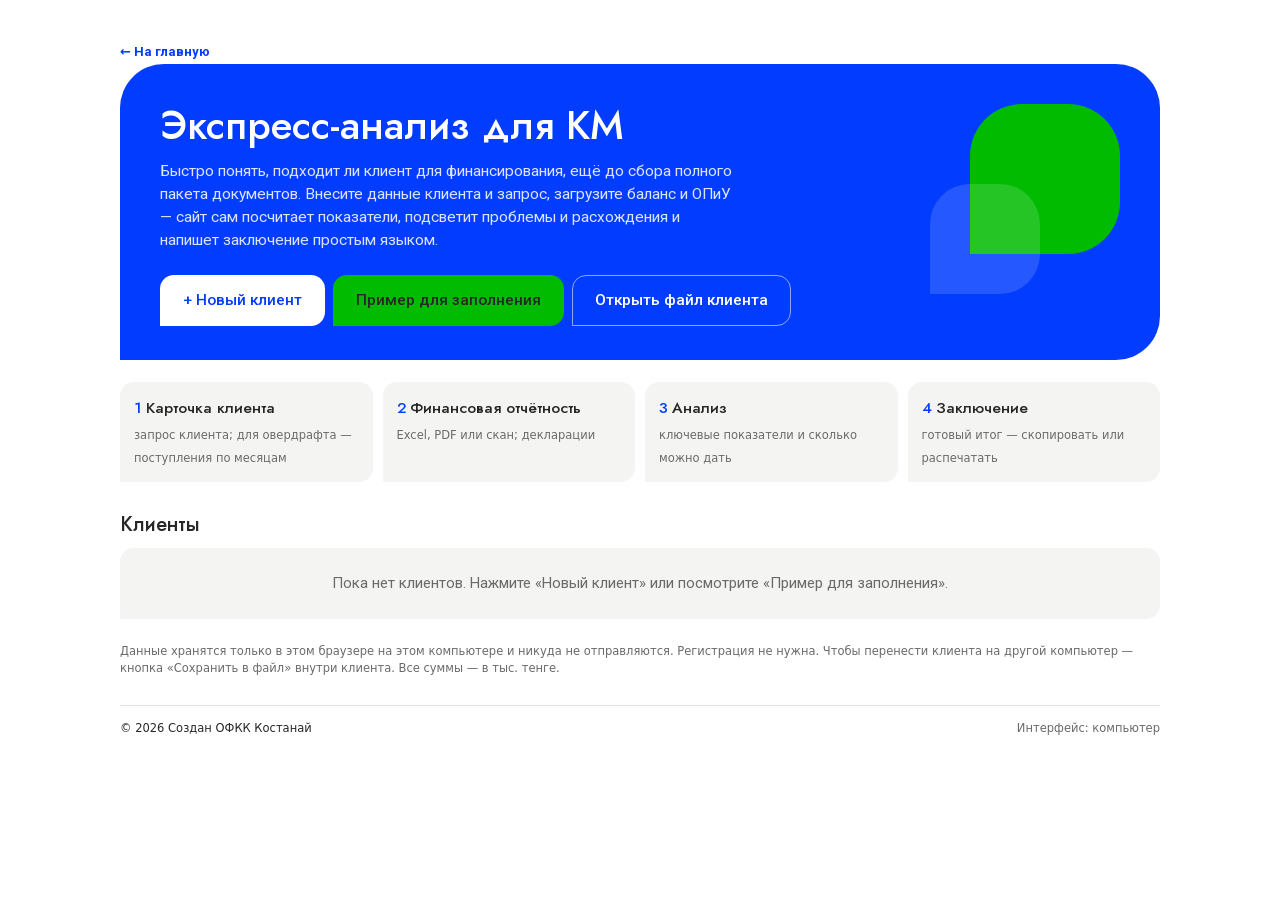
==== express/index.html @ f10ce1bf "Объединённый сайт: главная с кнопками «Финансовый анализ» и «Экспресс анализ» Co-Authored-By: Claude" ====
<!doctype html>
<html lang="ru"><head><meta charset="utf-8"><meta name="viewport" content="width=device-width, initial-scale=1, viewport-fit=cover"><meta name="theme-color" content="#023DFF"><meta name="apple-mobile-web-app-capable" content="yes"><meta name="mobile-web-app-capable" content="yes">
<meta http-equiv="Content-Security-Policy" content="default-src 'none'; script-src 'self' 'unsafe-inline' 'wasm-unsafe-eval'; worker-src 'self'; style-src 'unsafe-inline'; img-src data: blob:; font-src data:; connect-src 'self' data: blob:">
<title>Экспресс-анализ для КМ</title>
<style>@font-face{font-family:"Roboto";font-weight:400;font-style:normal;font-display:swap;src:url([data-uri]) format("woff");}@font-face{font-family:"Roboto";font-weight:500;font-style:normal;font-display:swap;src:url([data-uri]) format("woff");}@font-face{font-family:"Roboto";font-weight:700;font-style:normal;font-display:swap;src:url([data-uri]) format("woff");}@font-face{font-family:"Jost";font-weight:500;font-style:normal;font-display:swap;src:url([data-uri]) format("woff");}/* Фирменный стиль ОФКК: белый 70 % · лазурно-синий 10 % · лайм 10 % · графит 5 % · платина 5 %.
   Заголовки — Futura PT (если установлена) / Jost, текст — Roboto, системные уточнения — Verdana.
   Форма плашек — как в брендбуке: большое скругление, нижний левый угол прямой. */
:root {
  --white: #FFFFFF; --azure: #023DFF; --lime: #00BB00; --graphite: #272727; --platinum: #E5E4E2;
  --azure-ink: #0230C4; --azure-soft: #EDF1FF; --azure-line: #C9D6FF;
  --lime-ink: #007A00; --lime-soft: #E9F8E9;
  --plat-soft: #F4F4F3; --muted: #6A6A6A;
  --paper: var(--white); --surface: var(--white); --ink: var(--graphite); --rule: var(--platinum); --rule-soft: #EEEDEB;
  --in-bg: var(--plat-soft); --in-ink: var(--azure-ink);
  --ok: var(--lime-ink); --ok-bg: var(--lime-soft); --chk: #8A5A00; --chk-bg: #FFF3D6; --risk: #B23A0C; --risk-bg: #FFE8DD;
  --crit: #A3122F; --crit-bg: #FCE3E8; --nd: #5E5E5E; --nd-bg: var(--plat-soft);
  --head: "Futura PT", "Jost", "Century Gothic", "Trebuchet MS", sans-serif;
  --sans: "Roboto", "Segoe UI", system-ui, -apple-system, Arial, sans-serif;
  --sys: Verdana, Geneva, "DejaVu Sans", sans-serif;
  --shape: 26px 26px 26px 0; --shape-s: 14px 14px 14px 0; --r: 10px;
}
* { box-sizing: border-box; }
html, body { margin: 0; min-height: 100%; }
body { background: var(--paper); color: var(--ink); font: 15px/1.5 var(--sans); font-variant-numeric: tabular-nums; }
button, input, select, textarea { font: inherit; color: inherit; }
:focus-visible { outline: 2px solid var(--azure); outline-offset: 2px; }
h1, h2, h3 { font-family: var(--head); font-weight: 500; margin: 0; letter-spacing: 0; text-wrap: balance; }
h1 { font-size: 30px; line-height: 1.15; }
h2 { font-size: 20px; line-height: 1.3; }
h3 { font-size: 16px; }
p { margin: 0 0 8px; }
.muted { color: var(--muted); }
.small { font-family: var(--sys); font-size: 11.5px; }
.hidden { display: none !important; }

/* кнопки */
.btn { border: 1.5px solid var(--platinum); background: var(--white); padding: 9px 16px; border-radius: var(--shape-s); cursor: pointer; white-space: nowrap; font-weight: 500; color: var(--graphite); }
.btn:hover { border-color: var(--azure); color: var(--azure); }
.btn.primary { background: var(--azure); border-color: var(--azure); color: #fff; }
.btn.primary:hover { background: var(--azure-ink); border-color: var(--azure-ink); color: #fff; }
.btn.ghost { background: none; border-color: transparent; color: var(--azure); padding-left: 6px; padding-right: 6px; }
.btn.danger { color: var(--crit); }
.btn.big { padding: 13px 22px; font-size: 15.5px; }
.row { display: flex; gap: 8px; flex-wrap: wrap; align-items: center; }

/* главная */
.home { max-width: 1080px; margin: 0 auto; padding: 40px 20px 60px; }
.hero { background: var(--azure); color: #fff; border-radius: 44px 44px 44px 0; padding: 38px 40px 34px; margin-bottom: 22px; position: relative; overflow: hidden; }
.hero::after { content: ""; position: absolute; right: 40px; top: 40px; width: 150px; height: 150px; border-radius: 52px 52px 52px 0; background: var(--lime); }
.hero::before { content: ""; position: absolute; right: 120px; top: 120px; width: 110px; height: 110px; border-radius: 40px 40px 40px 0; background: var(--white); opacity: .14; z-index: 1; }
.hero > * { position: relative; z-index: 1; }
.hero h1 { color: #fff; font-size: 40px; max-width: calc(100% - 200px); }
.hero p { max-width: min(64ch, calc(100% - 200px)); margin-top: 12px; color: #DCE4FF; font-size: 15.5px; }
.hero .row { margin-top: 22px; }
.hero .btn { border-color: transparent; }
.hero .btn.primary { background: #fff; color: var(--azure); }
.hero .btn.primary:hover { background: var(--azure-soft); }
.hero .btn.alt { background: var(--lime); color: var(--graphite); }
.hero .btn.alt:hover { background: #00A800; color: var(--graphite); }
.hero .btn.alt2 { background: transparent; color: #fff; border: 1.5px solid rgba(255,255,255,.55); }
.hero .btn.alt2:hover { border-color: #fff; color: #fff; }
.how { display: grid; grid-template-columns: repeat(4, 1fr); gap: 10px; margin: 0 0 30px; }
.how div { background: var(--plat-soft); border-radius: var(--shape-s); padding: 14px; }
.how b { display: block; font-family: var(--head); font-weight: 500; font-size: 15.5px; color: var(--graphite); margin-bottom: 4px; }
.how b em { font-style: normal; color: var(--azure); margin-right: 4px; }
.how span { font-family: var(--sys); font-size: 11.5px; color: var(--muted); }
.clist { display: grid; gap: 8px; }
.citem { background: var(--white); border: 1.5px solid var(--platinum); border-radius: var(--shape-s); padding: 13px 16px; display: flex; align-items: center; gap: 14px; cursor: pointer; }
.citem:hover { border-color: var(--azure); }
.citem .nm { flex: 1; min-width: 0; }
.citem .nm b { display: block; font-weight: 500; }
.empty { background: var(--plat-soft); border-radius: var(--shape-s); padding: 24px; text-align: center; color: var(--muted); }

/* клиент */
.app { display: grid; grid-template-columns: 248px 1fr; min-height: 100vh; }
.rail { background: var(--white); color: var(--graphite); border-right: 1.5px solid var(--platinum); padding: 22px 14px; display: flex; flex-direction: column; gap: 16px; position: sticky; top: 0; height: 100vh; overflow: auto; }
.brand { font-family: var(--head); font-weight: 500; font-size: 19px; color: var(--graphite); line-height: 1.2; padding: 0 8px; display: flex; gap: 10px; align-items: center; }
.brand::before { content: ""; width: 28px; height: 28px; flex: 0 0 28px; border-radius: 10px 10px 10px 0; background: var(--azure); box-shadow: 9px -9px 0 -3px var(--lime); }
.brand small { display: block; font-family: var(--sys); font-size: 11px; font-weight: 400; color: var(--muted); margin-top: 2px; }
.rail .client { padding: 12px 10px; background: var(--plat-soft); border-radius: var(--shape-s); }
.rail .client b { color: var(--graphite); display: block; font-weight: 500; word-break: break-word; }
.rail .client button { background: none; border: 0; color: var(--azure); padding: 0; cursor: pointer; font-family: var(--sys); font-size: 11.5px; margin-top: 4px; }
.steps { list-style: none; margin: 0; padding: 0; counter-reset: s; }
.steps li { margin: 3px 0; }
.steps button { width: 100%; text-align: left; background: none; border: 0; color: var(--graphite); padding: 10px 26px 10px 42px; border-radius: var(--shape-s); cursor: pointer; position: relative; }
.steps button::before { counter-increment: s; content: counter(s); position: absolute; left: 10px; top: 10px; width: 22px; height: 22px; border-radius: 8px 8px 8px 0; background: var(--plat-soft); font-family: var(--head); font-size: 13px; display: grid; place-items: center; color: var(--graphite); }
.steps button:hover { background: var(--azure-soft); }
.steps button[aria-current="page"] { background: var(--azure); color: #fff; font-weight: 500; }
.steps button[aria-current="page"]::before { background: #fff; color: var(--azure); }
.steps .dot { position: absolute; right: 11px; top: 18px; width: 8px; height: 8px; border-radius: 50%; }
.dot.ok { background: var(--lime); } .dot.chk { background: #F2B01E; } .dot.risk, .dot.crit { background: #E5482D; } .dot.nd { background: #B9B8B5; }
.steps button[aria-current="page"] .dot { box-shadow: 0 0 0 2px #fff; }
.rail .foot { margin-top: auto; font-family: var(--sys); font-size: 11px; color: var(--muted); padding: 0 8px; }
.rail .foot .btn { color: var(--azure); }
.main { min-width: 0; padding: 30px 36px 70px; }
.pagehead { margin-bottom: 20px; display: flex; gap: 16px; align-items: flex-end; flex-wrap: wrap; }
.pagehead .lead { flex: 1 1 420px; }
.pagehead p { color: var(--muted); max-width: 76ch; margin-top: 8px; }

/* панели и формы */
.panel { background: var(--white); border: 1.5px solid var(--platinum); border-radius: var(--shape); padding: 22px 24px; margin-bottom: 16px; }
.panel > h2, .panel > h3 { margin-bottom: 4px; }
.panel .hint { font-family: var(--sys); color: var(--muted); font-size: 11.5px; margin-bottom: 14px; }
.grid { display: grid; grid-template-columns: repeat(auto-fill, minmax(220px, 1fr)); gap: 14px 16px; }
.fld { display: flex; flex-direction: column; gap: 5px; min-width: 0; }
.fld > span { font-family: var(--sys); font-size: 11.5px; color: var(--muted); }
.fld > span i { font-style: normal; color: #9A9A9A; }
.inp, select.inp, textarea.inp { border: 1.5px solid transparent; background: var(--in-bg); color: var(--in-ink); border-radius: 8px; padding: 8px 10px; width: 100%; min-width: 0; }
.inp:hover { border-color: var(--platinum); }
.inp:focus { background: #fff; border-color: var(--azure); outline: none; }
.inp::placeholder { color: #A5A5A5; }
.inp.num { text-align: right; }
textarea.inp { min-height: 76px; resize: vertical; line-height: 1.5; }
.fld.wide { grid-column: 1 / -1; }
.calcbox { background: var(--lime-soft); color: var(--lime-ink); border-radius: 8px 8px 8px 0; padding: 8px 10px; font-weight: 700; }

/* таблицы */
.tw { overflow-x: auto; }
table.t { border-collapse: separate; border-spacing: 0; width: 100%; font-size: 14px; }
table.t th, table.t td { padding: 7px 10px; border-bottom: 1px solid var(--rule-soft); text-align: right; vertical-align: middle; }
table.t thead th { background: var(--platinum); font-weight: 500; color: var(--graphite); border-bottom: 0; font-family: var(--sys); font-size: 11px; }
table.t thead th:first-child { border-radius: 10px 0 0 0; }
table.t thead th:last-child { border-radius: 0 10px 0 0; }
table.t .l { text-align: left; }
table.t tr.sec td { background: var(--azure-soft); color: var(--azure-ink); font-weight: 500; text-align: left; font-size: 13px; font-family: var(--head); }
table.t tr.tot td { background: var(--plat-soft); font-weight: 700; }
table.t td.c { padding: 2px 3px; }
table.t td.c .inp { border-radius: 6px; min-width: 100px; text-align: right; padding: 6px 9px; }
table.t td.c select.inp, table.t td.c .inp.txt { text-align: left; }
table.t td.c select.inp { min-width: 130px; }
table.t td .note { display: block; font-family: var(--sys); font-size: 10.5px; color: var(--muted); }
table.t .neg { color: var(--crit); }
table.t td.x { width: 34px; padding: 0 4px; }
.xbtn { border: 0; background: none; color: #A0A0A0; cursor: pointer; font-size: 17px; line-height: 1; padding: 6px; }
.xbtn:hover { color: var(--crit); }
input[type="checkbox"] { accent-color: var(--azure); width: 16px; height: 16px; }

/* загрузка */
.drop { border: 2px dashed var(--azure-line); border-radius: var(--shape); padding: 26px; text-align: center; background: var(--azure-soft); color: var(--graphite); }
.drop.on { background: #DDE6FF; border-color: var(--azure); }
.drop b { display: block; font-family: var(--head); font-weight: 500; font-size: 17px; margin-bottom: 6px; color: var(--azure); }
.drop .small { margin-top: 8px; }
.flist { margin-top: 12px; display: grid; gap: 6px; }
.fitem { display: flex; gap: 10px; align-items: flex-start; font-size: 13.5px; padding: 9px 12px; border-radius: 10px 10px 10px 0; background: var(--plat-soft); }
.fitem .ic { width: 22px; height: 22px; border-radius: 7px 7px 7px 0; display: grid; place-items: center; flex: 0 0 22px; font-size: 12px; font-weight: 700; }
.fitem.ok .ic { background: var(--lime); color: #fff; } .fitem.err .ic { background: var(--crit); color: #fff; }
.fitem .fn { flex: 1; min-width: 0; } .fitem .fn b { word-break: break-all; font-weight: 500; }

/* статусы */
.tag { display: inline-block; font-family: var(--sys); font-size: 10.5px; padding: 3px 9px; border-radius: 8px 8px 8px 0; font-weight: 700; white-space: nowrap; }
.tag.ok { background: var(--ok-bg); color: var(--ok); } .tag.chk { background: var(--chk-bg); color: var(--chk); }
.tag.risk { background: var(--risk-bg); color: var(--risk); } .tag.crit { background: var(--crit-bg); color: var(--crit); } .tag.nd { background: var(--nd-bg); color: var(--nd); }

/* анализ */
.verdict { border-radius: var(--shape); padding: 20px 24px; margin-bottom: 16px; display: flex; gap: 16px; align-items: flex-start; }
.verdict .big { font-family: var(--head); font-size: 23px; font-weight: 500; }
.verdict p { margin: 6px 0 0; }
.verdict.ok { background: var(--lime); color: var(--graphite); }
.verdict.chk { background: #FFE9A8; color: var(--graphite); }
.verdict.risk { background: #FFD0BA; color: var(--graphite); }
.verdict.crit { background: var(--crit); color: #fff; }
.verdict.nd { background: var(--platinum); color: var(--graphite); }
.vicon { width: 44px; height: 44px; border-radius: 14px 14px 14px 0; display: grid; place-items: center; font-size: 21px; font-weight: 700; background: rgba(255,255,255,.75); color: var(--graphite); flex: 0 0 44px; }
.verdict.crit .vicon { color: var(--crit); background: #fff; }
.kpis { display: grid; grid-template-columns: repeat(auto-fill, minmax(232px, 1fr)); gap: 12px; margin-bottom: 16px; }
.kpi { background: var(--white); border: 1.5px solid var(--platinum); border-radius: var(--shape); padding: 16px 18px; position: relative; }
.kpi::before { content: ""; position: absolute; left: 18px; top: 0; width: 42px; height: 4px; border-radius: 0 0 4px 4px; background: #B9B8B5; }
.kpi.ok::before { background: var(--lime); } .kpi.chk::before { background: #F2B01E; } .kpi.risk::before { background: #E5482D; } .kpi.crit::before { background: var(--crit); }
.kpi .k { font-family: var(--sys); font-size: 11.5px; color: var(--muted); display: flex; justify-content: space-between; gap: 8px; align-items: center; margin-top: 4px; }
.kpi .v { font-family: var(--head); font-size: 30px; font-weight: 500; margin: 6px 0 4px; color: var(--graphite); }
.kpi .v small { font-family: var(--sans); font-size: 13px; font-weight: 400; color: var(--muted); }
.kpi .e { font-size: 13.5px; color: #3E3E3E; }
.kpi .n { font-family: var(--sys); font-size: 11px; color: var(--muted); margin-top: 8px; border-top: 1px solid var(--rule-soft); padding-top: 8px; }
.maxsum { display: flex; gap: 12px; flex-wrap: wrap; }
.maxsum > div { flex: 1 1 200px; background: var(--plat-soft); border-radius: var(--shape-s); padding: 14px 16px; }
.maxsum > div:last-child { background: var(--azure); color: #fff; }
.maxsum > div:last-child .muted, .maxsum > div:last-child .small { color: #DCE4FF; }
.maxsum .v { font-family: var(--head); font-size: 26px; font-weight: 500; color: var(--azure); margin: 2px 0; }
.maxsum > div:last-child .v { color: #fff; }

/* проблемы */
.prob { background: var(--white); border: 1.5px solid var(--platinum); border-radius: var(--shape-s); padding: 14px 18px 14px 22px; margin-bottom: 10px; position: relative; }
.prob::before { content: ""; position: absolute; left: 0; top: 14px; bottom: 14px; width: 5px; border-radius: 0 5px 5px 0; background: #B9B8B5; }
.prob.crit::before { background: var(--crit); } .prob.risk::before { background: #E5482D; } .prob.chk::before { background: #F2B01E; } .prob.ok::before { background: var(--lime); }
.prob .hd { display: flex; gap: 10px; align-items: center; flex-wrap: wrap; }
.prob .hd b { font-size: 15px; font-weight: 500; }
.prob .area { font-family: var(--sys); font-size: 11px; color: var(--muted); margin-left: auto; }
.prob .why { margin: 6px 0 0; }
.prob .todo { margin-top: 8px; font-size: 13.5px; color: var(--azure-ink); background: var(--azure-soft); padding: 7px 11px; border-radius: 8px 8px 8px 0; }
.prob .todo::before { content: "Что сделать: "; font-weight: 700; }
.cnt { display: flex; gap: 8px; flex-wrap: wrap; margin-bottom: 14px; }
.cnt .tag { font-size: 11.5px; padding: 5px 11px; }
.main h2[style] { font-family: var(--head); }

/* заключение */
.concl { font-family: var(--sans); font-size: 14.5px; width: 100%; min-height: 560px; border: 1.5px solid var(--platinum); border-radius: var(--shape); padding: 20px 22px; line-height: 1.65; background: #fff; color: var(--ink); resize: vertical; }
.concl:focus { outline: none; border-color: var(--azure); }
.edited { font-family: var(--sys); font-size: 11.5px; color: var(--chk); }

/* подсказки */
.tip { position: relative; display: inline-grid; place-items: center; width: 17px; height: 17px; border-radius: 6px 6px 6px 0; background: var(--azure-soft); color: var(--azure); font-family: var(--sys); font-size: 10px; font-weight: 700; cursor: help; }

/* тост и диалог */
#toast { position: fixed; bottom: 22px; left: 50%; transform: translateX(-50%) translateY(20px); background: var(--graphite); color: #fff; padding: 11px 18px; border-radius: 12px 12px 12px 0; opacity: 0; pointer-events: none; transition: .2s; z-index: 50; max-width: 90vw; }
#toast.on { opacity: 1; transform: translateX(-50%); }
.modal { position: fixed; inset: 0; background: rgba(39,39,39,.45); display: grid; place-items: center; z-index: 40; padding: 16px; }
.modal .box { background: #fff; border-radius: var(--shape); padding: 22px 24px; max-width: 520px; width: 100%; }
.modal .box h3 { margin-bottom: 8px; font-size: 19px; }
.modal .row { margin-top: 16px; justify-content: flex-end; }

@media (prefers-reduced-motion: reduce) { #toast { transition: none; } }

@media print {
  body { background: #fff; font-size: 12px; }
  .rail, .noprint, .btn, #toast { display: none !important; }
  .app { display: block; }
  .main { padding: 0; }
  .panel, .kpi, .prob { break-inside: avoid; }
  .verdict { -webkit-print-color-adjust: exact; print-color-adjust: exact; }
  .concl { display: none; }
  .printonly { display: block !important; white-space: pre-wrap; font-size: 12.5px; line-height: 1.55; }
}
.printonly { display: none; }

/* левая панель: подвал */
.rail .foot { display: flex; flex-direction: column; gap: 12px; }
.rail .foot .copy { border-top: 1.5px solid var(--platinum); padding-top: 12px; color: var(--graphite); }

/* заключение — готовый документ */
.doc { background: var(--white); border: 1.5px solid var(--platinum); border-radius: var(--shape); padding: 32px 40px; width: 100%; line-height: 1.6; }
.doc .dt { font-size: 26px; margin-bottom: 4px; }
.doc .dmeta { font-family: var(--sys); font-size: 11.5px; color: var(--muted); }
.doc .dmeta:last-child { margin-top: 22px; padding-top: 12px; border-top: 1px solid var(--rule-soft); }
.doc h3 { font-size: 17px; margin: 22px 0 8px; color: var(--azure); }
.doc p { margin: 0 0 8px; }
.doc ul { margin: 4px 0 10px; padding-left: 20px; }
.doc li { margin: 6px 0; }
.doc li .tag { vertical-align: 1px; }
.dverdict { margin: 18px 0 6px; padding: 16px 20px; border-radius: var(--shape-s); background: var(--platinum); }
.dverdict span { display: block; font-family: var(--sys); font-size: 11px; text-transform: uppercase; letter-spacing: .06em; opacity: .75; }
.dverdict b { display: block; font-family: var(--head); font-weight: 500; font-size: 21px; margin: 2px 0 4px; }
.dverdict p { margin: 0; }
.dverdict.ok { background: var(--lime); color: var(--graphite); } .dverdict.chk { background: #FFE9A8; } .dverdict.risk { background: #FFD0BA; }
.dverdict.crit { background: var(--crit); color: #fff; }
@media print { .doc { border: 0; padding: 0; max-width: none; } .dverdict, .tag { -webkit-print-color-adjust: exact; print-color-adjust: exact; } }

/* ровная сетка карточки: 3 одинаковые колонки, подписи в одну строку, поля одной высоты */
.grid.g3 { grid-template-columns: repeat(3, minmax(0, 1fr)); gap: 16px 20px; align-items: start; }
.grid.g3 .fld > span { white-space: nowrap; overflow: hidden; text-overflow: ellipsis; height: 17px; line-height: 17px; }
.grid.g3 .inp, .grid.g3 .calcbox { height: 40px; }
.calcbox { display: flex; align-items: center; }
.fnote { font-family: var(--sys); font-size: 10.5px; color: var(--muted); margin-top: 2px; }

/* овердрафт */
table.odt td.c .inp { min-width: 140px; }
.odres { display: grid; grid-template-columns: 1fr 1fr; gap: 12px; margin-top: 14px; }
.odres > div { background: var(--plat-soft); border-radius: var(--shape-s); padding: 14px 16px; }
.odres > div:first-child { background: var(--azure); color: #fff; }
.odres span { display: block; font-family: var(--sys); font-size: 11px; opacity: .8; }
.odres b { display: block; font-family: var(--head); font-weight: 500; font-size: 24px; margin: 2px 0; }
.odres i { font-style: normal; font-family: var(--sys); font-size: 11px; opacity: .85; }
.odchk { display: grid; gap: 6px; }
.odchk > div { display: grid; grid-template-columns: 110px 1fr auto; gap: 10px; align-items: center; padding: 9px 12px; background: var(--plat-soft); border-radius: 10px 10px 10px 0; }
.odchk b { font-weight: 500; font-size: 14px; }
.odchk em { font-style: normal; font-family: var(--sys); font-size: 11px; color: var(--muted); text-align: right; }
.odchk .tag { justify-self: start; }

/* подвал главной */
.homefoot { margin-top: 28px; padding-top: 14px; border-top: 1.5px solid var(--platinum); font-family: var(--sys); font-size: 11.5px; color: var(--graphite); }

/* овердрафт: выписки */
table.t td.auto { background: var(--lime-soft); color: var(--lime-ink); font-weight: 500; }
table.odex tr.zero td { color: #A5A5A5; }
details.ops { margin-top: 16px; }
details.ops summary { cursor: pointer; color: var(--azure); font-weight: 500; }
table.ops td.purp { max-width: 420px; white-space: normal; font-size: 12.5px; }
table.ops td { vertical-align: top; }
table.ops td.c select.inp { min-width: 210px; }
table.ops tr.man td { background: var(--azure-soft); }

/* ================================================================ устройства (атрибут data-device ставит скрипт) */
.tabbar, .mfoot { display: none; }
.homefoot { display: flex; justify-content: space-between; gap: 12px; flex-wrap: wrap; }
.homefoot .dev { color: var(--muted); }
.tabbar svg { width: 22px; height: 22px; fill: none; stroke: currentColor; stroke-width: 1.8; stroke-linecap: round; stroke-linejoin: round; }

/* сенсорный экран: элементы под палец, без увеличения полей в iOS */
html[data-touch="1"] .inp, html[data-touch="1"] select.inp, html[data-touch="1"] textarea.inp { font-size: 16px; }
html[data-touch="1"] .btn { min-height: 44px; }
html[data-touch="1"] .xbtn { min-width: 40px; min-height: 40px; font-size: 20px; }
html[data-touch="1"] .drop { display: grid; gap: 8px; justify-items: center; }

/* ---------------- планшет: разделы вкладками сверху, поля в две колонки */
html[data-device="tablet"] .app { grid-template-columns: minmax(0, 1fr); }
html[data-device="tablet"] .rail { position: sticky; top: 0; z-index: 20; height: auto; flex-direction: row; align-items: center; gap: 14px; padding: 10px max(20px, env(safe-area-inset-right)) 10px max(20px, env(safe-area-inset-left)); border-right: 0; border-bottom: 1.5px solid var(--platinum); overflow: visible; }
html[data-device="tablet"] .rail .brand, html[data-device="tablet"] .rail .foot { display: none; }
html[data-device="tablet"] .rail .client { flex: 0 1 240px; min-width: 0; padding: 6px 12px; }
html[data-device="tablet"] .rail .client b { white-space: nowrap; overflow: hidden; text-overflow: ellipsis; font-size: 14px; }
html[data-device="tablet"] .steps { display: flex; gap: 4px; overflow-x: auto; flex: 1 1 0; min-width: 0; scrollbar-width: none; }
html[data-device="tablet"] .steps li { flex: 0 0 auto; margin: 0; }
html[data-device="tablet"] .steps button { white-space: nowrap; padding: 11px 26px 11px 42px; }
html[data-device="tablet"] .main { padding: 24px max(24px, env(safe-area-inset-right)) 40px max(24px, env(safe-area-inset-left)); }
html[data-device="tablet"] .mfoot { display: flex; }
html[data-device="tablet"] .grid.g3 { grid-template-columns: repeat(2, minmax(0, 1fr)); }
html[data-device="tablet"] .grid.g3 .fld.wide { grid-column: 1 / -1; }
html[data-device="tablet"] .kpis { grid-template-columns: repeat(2, minmax(0, 1fr)); }
html[data-device="tablet"] .how { grid-template-columns: repeat(2, 1fr); }
html[data-device="tablet"] .hero::before { display: none; }
html[data-device="tablet"] .doc { padding: 28px 28px; }

/* ---------------- телефон: нижняя панель разделов, одна колонка, крупные элементы */
html[data-device="phone"] body { font-size: 15.5px; }
html[data-device="phone"] .app { display: block; }
html[data-device="phone"] .rail { position: sticky; top: 0; z-index: 20; height: auto; padding: calc(8px + env(safe-area-inset-top)) max(16px, env(safe-area-inset-right)) 8px max(16px, env(safe-area-inset-left)); border-right: 0; border-bottom: 1.5px solid var(--platinum); gap: 0; overflow: visible; }
html[data-device="phone"] .rail .brand, html[data-device="phone"] .rail .foot, html[data-device="phone"] .rail .steps { display: none; }
html[data-device="phone"] .rail .client { background: none; padding: 0; display: flex; flex-direction: row-reverse; justify-content: flex-end; align-items: center; gap: 10px; }
html[data-device="phone"] .rail .client b { font-size: 15px; white-space: nowrap; overflow: hidden; text-overflow: ellipsis; min-width: 0; }
html[data-device="phone"] .rail .client button { margin: 0; font-size: 0; width: 36px; height: 36px; flex: 0 0 36px; border-radius: 12px 12px 12px 0; background: var(--plat-soft); position: relative; }
html[data-device="phone"] .rail .client button::before { content: "←"; font-size: 18px; color: var(--azure); position: absolute; inset: 0; display: grid; place-items: center; }
html[data-device="phone"] .main { padding: 18px max(16px, env(safe-area-inset-right)) calc(96px + env(safe-area-inset-bottom)) max(16px, env(safe-area-inset-left)); }
html[data-device="phone"] .tabbar { display: grid; grid-template-columns: repeat(4, 1fr); position: fixed; left: 0; right: 0; bottom: 0; z-index: 30; background: var(--white); border-top: 1.5px solid var(--platinum); padding: 6px max(6px, env(safe-area-inset-right)) calc(6px + env(safe-area-inset-bottom)) max(6px, env(safe-area-inset-left)); }
html[data-device="phone"] .tabbar button { position: relative; border: 0; background: none; display: grid; justify-items: center; gap: 2px; padding: 6px 2px; border-radius: 14px 14px 14px 0; color: var(--muted); font-family: var(--sys); font-size: 10.5px; min-height: 52px; }
html[data-device="phone"] .tabbar button[aria-current="page"] { color: var(--azure); background: var(--azure-soft); font-weight: 700; }
html[data-device="phone"] .tabbar .dot { position: absolute; top: 6px; right: calc(50% - 18px); width: 7px; height: 7px; border-radius: 50%; }
html[data-device="phone"] .mfoot { display: flex; }
html[data-device="phone"] h1 { font-size: 25px; }
html[data-device="phone"] .pagehead { margin-bottom: 14px; }
html[data-device="phone"] .pagehead .lead { flex-basis: 100%; }
html[data-device="phone"] .pagehead .actions { width: 100%; display: grid; grid-template-columns: 1fr 1fr; }
html[data-device="phone"] .pagehead .actions .btn.primary { grid-column: 1 / -1; }
html[data-device="phone"] .panel { padding: 18px 16px; border-radius: 22px 22px 22px 0; }
html[data-device="phone"] .grid, html[data-device="phone"] .grid.g3 { grid-template-columns: 1fr; gap: 12px; }
html[data-device="phone"] .grid.g3 .fld > span { white-space: normal; height: auto; }
html[data-device="phone"] .inp, html[data-device="phone"] .grid.g3 .inp, html[data-device="phone"] .grid.g3 .calcbox { height: 48px; }
html[data-device="phone"] textarea.inp { height: auto; }
html[data-device="phone"] .kpis { grid-template-columns: 1fr; }
html[data-device="phone"] .kpi .v { font-size: 27px; }
html[data-device="phone"] .maxsum > div { flex-basis: 100%; }
html[data-device="phone"] .verdict { padding: 16px; gap: 12px; }
html[data-device="phone"] .verdict .big { font-size: 19px; }
html[data-device="phone"] .odres { grid-template-columns: 1fr; }
html[data-device="phone"] .odchk > div { grid-template-columns: 1fr; gap: 4px; }
html[data-device="phone"] .odchk em { text-align: left; }
html[data-device="phone"] .doc { padding: 20px 16px; border-radius: 22px 22px 22px 0; }
html[data-device="phone"] .doc .dt { font-size: 22px; }
html[data-device="phone"] .row > .fld { flex: 1 1 100%; }
html[data-device="phone"] .drop { padding: 18px 14px; }
html[data-device="phone"] .drop .btn { width: 100%; }
html[data-device="phone"] .noprint > .btn.primary:only-child, html[data-device="phone"] .main > .row.noprint .btn { width: 100%; justify-content: center; }
/* таблицы: листаются вбок, первая колонка закреплена */
html[data-device="phone"] .tw { margin: 0 -16px; padding: 0 16px; -webkit-overflow-scrolling: touch; }
html[data-device="phone"] table.t { font-size: 13.5px; }
html[data-device="phone"] table.t th.l:first-child, html[data-device="phone"] table.t td.l:first-child { position: sticky; left: -16px; z-index: 1; background: var(--white); min-width: 150px; max-width: 190px; box-shadow: 1px 0 0 var(--rule-soft); }
html[data-device="phone"] table.t thead th.l:first-child { background: var(--platinum); z-index: 2; }
html[data-device="phone"] table.t tr.sec td.l:first-child { background: var(--azure-soft); }
html[data-device="phone"] table.t tr.tot td.l:first-child { background: var(--plat-soft); }
html[data-device="phone"] table.t td.c .inp { min-width: 112px; height: 44px; }
html[data-device="phone"] table.ops td.purp { min-width: 220px; }
/* главная на телефоне */
html[data-device="phone"] .home { padding: calc(16px + env(safe-area-inset-top)) max(16px, env(safe-area-inset-right)) calc(28px + env(safe-area-inset-bottom)) max(16px, env(safe-area-inset-left)); }
html[data-device="phone"] .hero { padding: 24px 18px; border-radius: 30px 30px 30px 0; }
html[data-device="phone"] .hero::after, html[data-device="phone"] .hero::before { display: none; }
html[data-device="phone"] .hero h1 { font-size: 27px; max-width: none; }
html[data-device="phone"] .hero p { max-width: none; font-size: 15px; }
html[data-device="phone"] .hero .row { display: grid; grid-template-columns: 1fr; }
html[data-device="phone"] .hero .btn { width: 100%; }
html[data-device="phone"] .how { grid-template-columns: 1fr 1fr; gap: 8px; }
html[data-device="phone"] .how span { display: none; }
html[data-device="phone"] .citem { padding: 12px; gap: 10px; flex-wrap: wrap; }
html[data-device="phone"] .citem .nm { flex-basis: calc(100% - 50px); }
html[data-device="phone"] .citem .tag { order: 3; }
/* диалог — снизу, как на телефоне привычно */
html[data-device="phone"] .modal { align-items: end; padding: 0; }
html[data-device="phone"] .modal .box { border-radius: 26px 26px 0 0; padding: 22px 18px calc(18px + env(safe-area-inset-bottom)); max-width: none; }
html[data-device="phone"] .modal .row { display: grid; grid-template-columns: 1fr 1fr; }
html[data-device="phone"] #toast { bottom: calc(84px + env(safe-area-inset-bottom)); }

/* подвал страницы (телефон, планшет) */
.mfoot { flex-wrap: wrap; gap: 6px 14px; align-items: center; margin-top: 28px; padding-top: 14px; border-top: 1.5px solid var(--platinum); font-family: var(--sys); font-size: 11px; color: var(--muted); }
.mfoot .btn { padding-left: 0; }
.mfoot .copy { width: 100%; color: var(--graphite); }
@media print { .tabbar, .mfoot { display: none !important; } }

/* подзаголовок в одну строку (компьютер, планшет в альбомной ориентации) */
.pagehead p.one { max-width: none; }
html[data-device="desktop"] .pagehead .lead:has(p.one) { flex: 1 1 auto; }
html[data-device="desktop"] .pagehead p.one { white-space: nowrap; }
.fitem.warn .ic { background: #F2B01E; color: #fff; }
.askper { margin-top: 8px; gap: 6px; }
.askper .btn { padding: 6px 12px; }

/* отрицательные значения — красным */
.negv, table.t .neg, .neg { color: var(--crit); }
.kpi .v .negv { color: var(--crit); }
.inp.num.negin { color: var(--crit); }
.calcbox .negv { color: var(--crit); }

/* ссылка на главную страницу объединённого сайта */
.tohub{display:inline-block;font-weight:600;font-size:13px;line-height:1.2;color:#023DFF;text-decoration:none;padding:4px 0}
.tohub:hover{text-decoration:underline}
.rail .tohub{color:#fff;opacity:.9;padding:0 8px}
</style></head>
<body><script>window.SPEC = {"mapping":[["B","cash","010","02","Z","","01"],["B","stinv","011,012,013,014,015","03","Z","Краткосрочные финансовые активы","02"],["B","ar","016","04","Z","Торговая (в форме МСБ — вся краткосрочная) дебиторская задолженность","03"],["B","oar","017,018,#авансы выданные,#дебиторская задолженность работников","","Z","ДЗ по аренде, активы по договорам; авансы выданные и ДЗ работников — из расшифровки «в том числе», если она есть",""],["B","inv","020","05","Z","","04"],["B","taxa","019,#налог на добавленную стоимость,#прочие налоги и другие обязательные платежи","06","Z","Текущий подоходный налог; НДС и прочие налоги — из расшифровки «в том числе»",""],["B","oca","021,022,101,-#авансы выданные,-#дебиторская задолженность работников,-#налог на добавленную стоимость,-#прочие налоги и другие обязательные платежи","07,08","Z","Биоактивы, прочие КА, активы для продажи — за вычетом статей расшифровки, перенесённых выше",""],["B","ppe","121,122","15","Z","Основные средства и актив в форме права пользования","07"],["B","intang","125","18","Z","","08"],["B","ltinv","110,111,112,113,114,115,116","10,12,13","Z","Долгосрочные финансовые активы и инвестиции","05"],["B","olta","117,118,119,120,123,124,126,127","11,14,16,17,19,20","Z","Долгосрочная ДЗ, инвестиционное имущество, биоактивы, ОНА, прочие","06,09"],["B","ta_rep","100,101,200","21","B","Итог активов (контроль)","10"],["B","stloan","210","24","Z","Краткосрочные финансовые обязательства по амортизированной стоимости (займы)","11"],["B","cpltd","218","","Z","Краткосрочная задолженность по аренде (учитывается как долг)",""],["B","ap","214","27","Z","Торговая и прочая кредиторская задолженность","15"],["B","adv","219,#авансы полученные","","Z","Обязательства по договорам с покупателями + авансы полученные из расшифровки",""],["B","taxl","216,#обязательства по налогам","25","Z","Подоходный налог + налоги из расшифровки «в том числе»","12"],["B","ocl","211,212,213,215,217,220,221,222,301,-#авансы полученные,-#обязательства по налогам","26,28,29","Z","Прочие КО, вознаграждения работникам, дивиденды — за вычетом статей расшифровки, перенесённых выше",""],["B","cl_rep","300,301","23","B","Итог КО (контроль)",""],["B","ltloan","310","31","Z","Долгосрочные финансовые обязательства (займы)","13"],["B","lease","318","","Z","Долгосрочная задолженность по аренде",""],["B","oltl","311,312,313,314,315,316,317,319,320,321","32,33,34,35","Z","","14"],["B","ltl_rep","400","30","B","Итог ДО (контроль)",""],["B","sc","410","37","Z","","17"],["B","re","414","42","Z","","19"],["B","oeq","411,412,413,415,421","38,39,40,41,43","Z","Эмиссионный доход, выкупленные акции, резервы, неоплаченный капитал, доля неконтролирующих","18,20"],["B","eq_rep","500","36","B","Итог капитала (контроль)","21"],["P","rev","010","010","Z","","01"],["P","cogs","*011","*020","Z","* — по модулю: расходы в форме могут быть и со знаком «−», и без","*05"],["P","selling","*013","*060","Z","",""],["P","admin","*014","*070","Z","","*06,*07"],["P","ooi","016","","Z","","03"],["P","ooe","*015","","Z","","*09"],["P","fin_inc","021","040","Z","","02"],["P","int","*022","*080","Z","Финансовые расходы (включают % по аренде)","*08"],["P","onoi_in","023,024","050,100","Z","Доля в прибыли ассоциированных + прочие неоперационные доходы",""],["P","onoi_out","*025","*090","Z","Прочие неоперационные расходы (по модулю)",""],["P","cit","100,!200","130,!150","Z","КПН = прибыль до налога − прибыль после налога: знак строки налога не важен","*12"],["P","ni_rep","200","150,!120","B","Прибыль от продолжающейся деятельности (контроль)","13"],["P","da","","","B","Нет в ф.2 — ввести вручную (расшифровка / ф.3 косвенным методом)","*07"],["P","nonrec","","","B","Вручную",""],["P","div","","","B","Вручную (отчёт об изменениях в капитале / решения участников)",""],["P","fot","","","B","Вручную (расшифровка)",""],["C","cf011","011","11,12","Z","","11,12"],["C","cf012","012","","Z","",""],["C","cf013","013","13","Z","","13"],["C","cf014","014","","Z","",""],["C","cf015","015","14","Z","","14"],["C","cf016","016","15","Z","","15"],["C","cf021","*021","*21","Z","","*21"],["C","cf022","*022","*22","Z","","*22"],["C","cf023","*023","*23","Z","","*23"],["C","cf024","*024","*24","Z","","*24"],["C","cf025","*025","","Z","",""],["C","cf026","*026","*25,*26","Z","","*25,*26"],["C","cf027","*027","*27","Z","","*27"],["C","cf041","041","41","Z","","41"],["C","cf042","042","42","Z","","42"],["C","cf043","043","43","Z","","43"],["C","cf044","044","44","Z","","44"],["C","cf045","045","","Z","",""],["C","cf046","046","","Z","",""],["C","cf047","047","45","Z","","45"],["C","cf048","048","46","Z","","46"],["C","cf049","049","","Z","",""],["C","cf050","050","","Z","",""],["C","cf051","051","47","Z","","47"],["C","cf061","*061","*51","Z","","*51"],["C","cf062","*062","*52","Z","","*52"],["C","cf063","*063","*53","Z","","*53"],["C","cf064","*064","","Z","",""],["C","cf065","*065","","Z","",""],["C","cf066","*066","","Z","",""],["C","cf067","*067","","Z","",""],["C","cf068","*068","","Z","",""],["C","cf069","*069","*54","Z","","*54"],["C","cf070","*070","*55","Z","","*55"],["C","cf071","*071","*56","Z","","*56"],["C","cf072","*072","","Z","",""],["C","cf073","*073","*57","Z","","*57"],["C","cf091","091","71","Z","","71"],["C","cf092","092","72","Z","","72"],["C","cf093","093","73","Z","","73"],["C","cf094","094","74","Z","","74"],["C","cf101","*101","*81","Z","","*81"],["C","cf102","*102","","Z","",""],["C","cf103","*103","*83","Z","","*83"],["C","cf104","*104","*82","Z","","*82"],["C","cf105","*105","*84","Z","","*84"],["C","cf120","120","","Z","",""],["C","cf140","140","110","B","","110"],["C","cf150r","150","120","B","","120"]],"signs":[["B","денежные","010","02","01"],["B","запасы","020","05","04"],["B","основные средства","121","15","07"],["B","кредиторская","214","27",""],["B","нераспределенная","414","42","19"],["B","уставный","410","37","17"],["P","себестоимость","011","020",""],["P","реализаци","013","060","01"],["P","административные","014","070",""],["P","расход","022","080","08"],["C","приобретение основных","061","51","51"],["C","получение займов","092","72","72"],["C","погашение займов","101","81","81"],["C","на конец","150","120","120"],["C","на начало","140","110","110"]],"kw":{"B":"бухгалтерский баланс;финансовом положении;балансовый отчет;statement of financial position;balance sheet","P":"прибылях и убытках;прибыли и убытке;совокупном доходе;доходах и расходах;прибыли или убытке;profit or loss;income statement;comprehensive income","C":"движении денежных средств;движения денежных средств;денежных потоках;cash flows","X":"изменениях в капитале;изменения в капитале;changes in equity;пояснительная записка","skipcol":"прим"}};</script>
<script>"use strict";

/* ================================================================ Экспресс-анализ для КМ: данные, хранение, загрузка файлов.
   Все суммы на экране — тыс. тг. Декларации хранятся в тенге (как в документе) и делятся на 1000 при показе.
   Данные — только в этом браузере (localStorage), регистрация не нужна. */
const S = window.SPEC;
var C = { settings: { variant: 0 }, custom: {} };   // нужно разборщику форм основного сайта (app2.js)

/* ---------------------------------------------------------------- числа */
const isNum = v => typeof v === "number" && isFinite(v);
const N = v => (isNum(v) ? v : 0);
function parseNum(s) {
  if (s === null || s === undefined) return null;
  if (typeof s === "number") return isFinite(s) ? s : null;
  let t = String(s).trim().replace(/[   \s']/g, "");
  if (t === "" || t === "-" || t === "—") return null;
  let neg = false;
  if (/^\(.*\)$/.test(t)) { neg = true; t = t.slice(1, -1); }
  if (t.startsWith("−") || t.startsWith("-")) { neg = !neg; t = t.slice(1); }
  const seps = (t.match(/[.,]/g) || []).length;
  if (seps > 1) {
    const p = Math.max(t.lastIndexOf("."), t.lastIndexOf(","));
    t = (t.length - p - 1 === 3) ? t.replace(/[.,]/g, "") : t.slice(0, p).replace(/[.,]/g, "") + "." + t.slice(p + 1);
  } else t = t.replace(",", ".");
  if (!/^\d*\.?\d+$|^\d+\.$/.test(t)) return null;
  const v = parseFloat(t);
  return isFinite(v) ? (neg ? -v : v) : null;
}
const nf0 = new Intl.NumberFormat("ru-RU", { maximumFractionDigits: 0 });
const nf1 = new Intl.NumberFormat("ru-RU", { minimumFractionDigits: 1, maximumFractionDigits: 1 });
const nf2 = new Intl.NumberFormat("ru-RU", { minimumFractionDigits: 2, maximumFractionDigits: 2 });
const nfd2 = new Intl.NumberFormat("ru-RU", { maximumFractionDigits: 2 });   // до сотых: 19,25 · 19,5 · 20
function fmt(v, kind = "m") {
  if (!isNum(v)) return "";
  const s = kind === "d2" ? nfd2.format(Math.round(v * 100) / 100) : kind === "x" ? nf2.format(v) : kind === "p" ? nf1.format(v * 100) + " %" : kind === "1" ? nf1.format(v) : nf0.format(Math.round(v));
  return s.replace("-", "−");
}
const esc = s => String(s ?? "").replace(/[&<>"]/g, c => ({ "&": "&amp;", "<": "&lt;", ">": "&gt;", '"': "&quot;" }[c]));
const uid = () => Math.random().toString(36).slice(2, 10);
const sum = a => a.reduce((x, y) => x + N(y), 0);

/* ---------------------------------------------------------------- справочники */
const PRODUCTS = ["Кредит", "Кредитная линия", "Овердрафт", "Банковская гарантия"];
const PURPOSES = ["Пополнение оборотных средств", "Приобретение основных средств / инвестиции", "Рефинансирование", "Исполнение контракта", "Другое"];
const PROGRAMS = ["Собственная программа банка", "Гос. программа: субсидирование ставки", "Гос. программа: гарантия фонда", "Гос. программа: субсидирование + гарантия", "Программа институтов развития (БРК, ЕАБР и др.)", "Другая"];
const SCHED = { ann: "Аннуитет (равными платежами)", diff: "Дифференцированный (долг равными долями)", end: "В конце срока (ежемесячно только %)" };
const COLL = { "Недвижимость коммерческая": 30, "Недвижимость жилая": 25, "Земельный участок": 40, "Транспорт": 40, "Спецтехника / оборудование": 45, "Товары в обороте": 50, "Деньги (депозит)": 0, "Права требования / контракт": 50, "Другое": 50 };
const OVERDUE = { no: "нет", past: "были, сейчас нет", now: "есть сейчас" };

/* компактные строки отчётности: ключ → [название, подпись простым языком, ключи основного сайта] */
const FL = {
  bal: [
    ["sec", "Что есть у компании (активы)"],
    ["cash", "Деньги", "касса, счета, краткосрочные депозиты", ["cash", "stinv"]],
    ["ar", "Дебиторская задолженность", "сколько компании должны покупатели и другие", ["ar", "oar"]],
    ["inv", "Запасы", "товары, сырьё, материалы на складе", ["inv"]],
    ["oca", "Прочие текущие активы", "НДС к возмещению, предоплата налогов и т.п.", ["taxa", "oca"]],
    ["fa", "Основные средства и долгосрочные активы", "здания, техника, оборудование, вложения", ["ppe", "intang", "ltinv", "olta"]],
    ["ta", "ИТОГО АКТИВЫ", "", null, "calc"],
    ["sec", "Откуда деньги (обязательства и капитал)"],
    ["ap", "Кредиторская задолженность и авансы", "сколько компания должна поставщикам; авансы покупателей", ["ap", "adv"]],
    ["debt_st", "Кредиты и займы до 1 года", "включая текущую часть долгосрочных и лизинг", ["stloan", "cpltd"]],
    ["debt_lt", "Кредиты, займы и лизинг свыше 1 года", "", ["ltloan", "lease"]],
    ["ol", "Прочие обязательства", "налоги, зарплата, прочие долги", ["taxl", "ocl", "oltl"]],
    ["eq", "Собственный капитал", "уставный капитал + накопленная прибыль + резервы", ["sc", "re", "oeq"]],
    ["re", "в т.ч. нераспределённая прибыль", "накопленная прибыль прошлых лет", ["re"], "sub"],
    ["tle", "ИТОГО ПАССИВЫ", "", null, "calc"],
    ["ta_rep", "Итого активы по отчётности", "для сверки — как в документе", ["ta_rep"], "opt"],
  ],
  pl: [
    ["sec", "Доходы и расходы за период"],
    ["rev", "Выручка", "доход от продажи товаров и услуг, без НДС", ["rev"]],
    ["cogs", "Себестоимость", "закупка товара, сырьё, производство", ["cogs"]],
    ["opex", "Расходы периода", "административные + расходы по реализации", ["selling", "admin"]],
    ["oth", "Прочие доходы минус прочие расходы", "если расходов больше — со знаком минус", null, "oth"],
    ["int", "Проценты по кредитам", "расходы по финансированию", ["int"]],
    ["cit", "Подоходный налог (КПН)", "", ["cit"]],
    ["fam", "Расходы вне бизнеса (семья) минус доходы вне бизнеса", "для ИП и бизнеса без бухгалтерии: сколько уходит на семью", [], "opt"],
    ["ni", "ЧИСТАЯ ПРИБЫЛЬ (расчёт)", "", null, "calc"],
    ["ni_rep", "Чистая прибыль по отчётности", "для сверки — как в документе", ["ni_rep"], "opt"],
    ["da", "Амортизация", "необязательно: из пояснений или ДДС; если не знаете — оставьте пустым", [], "opt"],
  ],
  cf: [
    ["sec", "Движение денег (если есть ДДС)"],
    ["ocf", "Чистый поток от основной деятельности", "поступления от покупателей минус оплаты поставщикам, зарплата, налоги", null, "ocf"],
    ["cf_in", "Получено кредитов и займов (и др. финансирование)", "", null, "cfin"],
    ["cf_out", "Погашено кредитов и займов (и др. выплаты)", "", null, "cfout"],
  ],
};
const LINEDEF = {}; for (const b of Object.keys(FL)) for (const l of FL[b]) if (l[0] !== "sec") LINEDEF[l[0]] = { key: l[0], label: l[1], hint: l[2], src: l[3], typ: l[4] || "in", block: b };

/* ---------------------------------------------------------------- хранение */
const STORE = "finkz.express.v1";
let CLIENTS = (() => { try { return JSON.parse(localStorage.getItem(STORE) || "[]"); } catch (e) { return []; } })();
let X = null;          // открытый клиент
let saveT = 0;
function saveAll(now) {
  clearTimeout(saveT);
  const go = () => { try { localStorage.setItem(STORE, JSON.stringify(CLIENTS)); } catch (e) { toast("Не удалось сохранить: в браузере закончилось место"); } };
  if (now) go(); else saveT = setTimeout(go, 400);
}
function touch() { if (X) { X.updated = Date.now(); X.concl = X.concl || {}; if (!X.concl.edited) X.concl.text = ""; } saveAll(); }
function download(name, text, type = "application/json") {
  const a = document.createElement("a"); a.href = URL.createObjectURL(new Blob([text], { type })); a.download = name;
  document.body.appendChild(a); a.click(); setTimeout(() => { URL.revokeObjectURL(a.href); a.remove(); }, 500);
}
function defPeriods() {
  const y = new Date().getFullYear();
  return [{ id: uid(), date: `${y - 2}-12-31`, months: 12 }, { id: uid(), date: `${y - 1}-12-31`, months: 12 }];
}
function newClient() {
  return {
    id: uid(), created: Date.now(), updated: Date.now(),
    card: { name: "", product: "Кредит", purpose: PURPOSES[0], amount: null, term: null, rate: null, sched: "ann", grace: 0, payExist: null },
    per: defPeriods(), fin: {}, files: [], decl: [], concl: { text: "", edited: false },
  };
}
const perLabel = p => { if (!p || !p.date) return "период"; const [y, m] = p.date.split("-"); const mm = N(p.months) || 12; return mm === 12 && m === "12" ? y : `${mm} мес. ${y}`; };
const perIdx = pid => X.per.findIndex(p => p.id === pid);
const fv = (key, pid) => { const v = X.fin?.[key]?.[pid]; return isNum(v) ? v : null; };
function setFv(key, pid, v) { X.fin[key] = X.fin[key] || {}; if (v === null) delete X.fin[key][pid]; else X.fin[key][pid] = v; }

/* значения с расчётными строками */
function val(key, pid) {
  const d = LINEDEF[key];
  if (key === "ta") { const a = ["cash", "ar", "inv", "oca", "fa"].map(k => fv(k, pid)); return a.some(isNum) ? sum(a) : null; }
  if (key === "tle") { const a = ["ap", "debt_st", "debt_lt", "ol", "eq"].map(k => fv(k, pid)); return a.some(isNum) ? sum(a) : null; }
  if (key === "ni") { const r = fv("rev", pid); if (!isNum(r)) return null; return r - N(fv("cogs", pid)) - N(fv("opex", pid)) + N(fv("oth", pid)) - N(fv("int", pid)) - N(fv("cit", pid)) - N(fv("fam", pid)); }
  if (key === "debt") { const a = [fv("debt_st", pid), fv("debt_lt", pid)]; return a.some(isNum) ? sum(a) : null; }
  if (key === "ca") { const a = ["cash", "ar", "inv", "oca"].map(k => fv(k, pid)); return a.some(isNum) ? sum(a) : null; }
  if (key === "cl") { const a = ["ap", "debt_st", "ol"].map(k => fv(k, pid)); return a.some(isNum) ? sum(a) : null; }
  if (key === "ebit") { const r = fv("rev", pid); if (!isNum(r)) return null; return r - N(fv("cogs", pid)) - N(fv("opex", pid)); }
  if (key === "ebitda") { const e = val("ebit", pid); return isNum(e) ? e + N(fv("da", pid)) : null; }
  return d ? fv(key, pid) : null;
}

/* ---------------------------------------------------------------- загрузка файлов */
// подсказки единиц: шапка формы и доля сумм с тиынами (как на основном сайте)
function unitHints(sheets) {
  let head = "", n = 0, fr = 0;
  for (const sh of sheets) {
    for (const row of sh.rows.slice(0, 25)) if (row) for (const v of row) if (typeof v === "string") head += " " + v.toLowerCase();
    for (const row of sh.rows) if (row) for (const v of row) if (typeof v === "number" && Math.abs(v) >= 1000) { n++; if (Math.abs(v - Math.round(v)) > 0.004) fr++; }
  }
  const u = /млн\.?\s*(тенге|тг)|миллион\S*\s+тенге/.test(head) ? "m" : /(тыс\S*|тысяч\S*)\s*(\.\s*)?(казахстанских\s+)?(тенге|тг)|в\s+тысячах/.test(head) ? "k" : /(в|единица\s+измерения:?)\s+тенге|,\s*тенге|\(тенге\)/.test(head) ? "t" : "";
  return { head: u, frac: n ? fr / n : 0 };
}
function autoFactor(mx, h) {
  // по уже введённым данным клиента — тот же масштаб
  const ref = []; for (const p of X.per) for (const k of ["rev"]) { const v = fv(k, p.id); if (isNum(v) && v > 0) ref.push(v); }
  for (const p of X.per) { const v = val("ta", p.id); if (isNum(v) && v > 0) ref.push(v); }
  if (ref.length && mx > 0) {
    const r = Math.max(...ref), best = [0.001, 1, 1000].map(f => [f, Math.abs(Math.log10(mx * f / r))]).sort((a, b) => a[1] - b[1])[0];
    if (best[1] < 1.5) return [best[0], "по масштабу уже введённых цифр"];
  }
  if (h.frac >= 0.3) return [0.001, "суммы с тиынами — значит, в тенге"];
  if (h.head === "m") return [1000, "в шапке указано «млн тенге»"];
  if (h.head === "k") return mx >= 1e9 ? [0.001, "в шапке «тыс. тенге», но числа слишком большие — тенге"] : [1, "в шапке указано «тыс. тенге»"];
  if (h.head === "t") return [0.001, "в шапке указано «тенге»"];
  if (mx >= 5e7) return [0.001, "по величине чисел — тенге"];
  return [1, "по величине чисел — тыс. тенге"];
}
const KIND_TXT = { B: "Баланс", P: "ОПиУ", C: "ДДС" };
const CF_IN = ["cf011", "cf012", "cf013", "cf014", "cf015", "cf016"], CF_OUT = ["cf021", "cf022", "cf023", "cf024", "cf025", "cf026", "cf027"];
const CF_FIN_IN = ["cf091", "cf092", "cf093", "cf094"], CF_FIN_OUT = ["cf101", "cf102", "cf103", "cf104", "cf105"];
// значения одной колонки формы → компактные строки
function formToLines(kind, f, prof, w) {
  const raw = {}, found = {};
  for (const m of S.mapping) {
    if (m[0] !== kind) continue;
    const spec = prof === 4 ? (m[6] || "") : m[prof === 1 ? 2 : 3];
    const r = evalSpec(spec, f, w);
    if (r.found) { raw[m[1]] = r.v; found[m[1]] = true; }
  }
  const out = {};
  const pick = keys => keys.some(k => found[k]) ? sum(keys.map(k => raw[k])) : null;
  for (const key of Object.keys(LINEDEF)) {
    const d = LINEDEF[key]; if (d.typ === "calc") continue;
    if ((kind === "B" && d.block !== "bal") || (kind === "P" && d.block !== "pl") || (kind === "C" && d.block !== "cf")) continue;
    let v = null;
    if (d.typ === "oth") { const p = ["ooi", "ooe", "fin_inc", "onoi_in", "onoi_out"]; if (p.some(k => found[k])) v = N(raw.ooi) - N(raw.ooe) + N(raw.fin_inc) + N(raw.onoi_in) - N(raw.onoi_out); }
    else if (d.typ === "ocf") { if ([...CF_IN, ...CF_OUT].some(k => found[k])) v = sum(CF_IN.map(k => raw[k])) - sum(CF_OUT.map(k => raw[k])); }
    else if (d.typ === "cfin") v = pick(CF_FIN_IN);
    else if (d.typ === "cfout") v = pick(CF_FIN_OUT);
    else if (d.src && d.src.length) v = pick(d.src);
    if (v !== null) out[key] = v;
  }
  return out;
}
async function readAnyFile(file, onProg) {
  if (/\.(jpe?g|png)$/i.test(file.name)) { const pdf = await OCR.image(file, onProg); return { pdf, sheets: pdfToSheets(pdf), ocr: pdf }; }
  const buf = await file.arrayBuffer();
  if (/\.pdf$/i.test(file.name)) {
    let pdf = await PdfReader.read(buf);
    if (pdf.noText) pdf = await OCR.pdf(buf, onProg);     // скан — распознаём
    return { pdf, sheets: pdfToSheets(pdf), ocr: pdf.ocr ? pdf : null };
  }
  return { pdf: null, sheets: await readWorkbook(buf) };
}

/* ---------------------------------------------------------------- отчётный период — по датам в шапке документа
   «на 31 декабря 2025 г.», «по состоянию на 30.09.2026», «за 2025 год», «за 9 месяцев 2026 г.»,
   «за период с 01.01.2026 по 30.09.2026», «1 квартал», «полугодие», казахские названия месяцев. */
const MONTHS_RE = [["январ", "қаңтар"], ["феврал", "ақпан"], ["март", "наурыз"], ["апрел", "сәуір"], ["ма[йя]", "мамыр"], ["июн", "маусым"], ["июл", "шілде"], ["август", "тамыз"], ["сентябр", "қыркүйек"], ["октябр", "қазан"], ["ноябр", "қараша"], ["декабр", "желтоқсан"]];
const lastDay = (y, m) => new Date(y, m, 0).getDate();
const isoD = (y, m, d) => `${y}-${String(m).padStart(2, "0")}-${String(d).padStart(2, "0")}`;
function headText(sheets) {
  let t = "";
  for (const sh of sheets) { t += " " + (sh.name || ""); for (const row of sh.rows.slice(0, 30)) if (row) for (const v of row) if (typeof v === "string") t += " " + v; }
  return t.toLowerCase().replace(/ё/g, "е").replace(/[  ]/g, " ").replace(/\s+/g, " ");
}
function findDates(t) {
  const out = [];
  let m; const re1 = /(\d{1,2})[.\/](\d{1,2})[.\/](20\d{2})/g;
  while ((m = re1.exec(t))) { const d = +m[1], mo = +m[2], y = +m[3]; if (mo >= 1 && mo <= 12 && d >= 1 && d <= 31) out.push({ i: m.index, iso: isoD(y, mo, d), y, mo, d }); }
  MONTHS_RE.forEach(([ru, kz], k) => {
    const re2 = new RegExp(`(\\d{1,2})\\s*[«"]?\\s*(?:${ru})\\S*\\s+(20\\d{2})`, "g"), re3 = new RegExp(`(20\\d{2})\\s*(?:ж\\.?|жыл\\S*)?\\s*(\\d{1,2})\\s*(?:${kz})`, "g");
    while ((m = re2.exec(t))) out.push({ i: m.index, iso: isoD(+m[2], k + 1, +m[1]), y: +m[2], mo: k + 1, d: +m[1] });
    while ((m = re3.exec(t))) out.push({ i: m.index, iso: isoD(+m[1], k + 1, +m[2]), y: +m[1], mo: k + 1, d: +m[2] });
  });
  return out.sort((a, b) => a.i - b.i);
}
// → { date, months, how } или null
function detectPeriod(sheets, kind) {
  const t = headText(sheets), ds = findDates(t);
  const near = (re, after = 40) => { let m; const r = new RegExp(re, "g"); while ((m = r.exec(t))) { const d = ds.find(x => x.i >= m.index && x.i - m.index <= after + m[0].length); if (d) return d; } return null; };
  // за период с … по …
  let m = /(?:период\S*|с)\s+(\d{1,2}[.\/]\d{1,2}[.\/]20\d{2}|\d{1,2}\s*\S+\s+20\d{2})\s*(?:г\.?|года)?\s*(?:по|-|–|—)\s*(\d{1,2}[.\/]\d{1,2}[.\/]20\d{2}|\d{1,2}\s*\S+\s+20\d{2})/.exec(t);
  if (m) { const a = findDates(m[1])[0], b = findDates(m[2])[0]; if (a && b && b.iso >= a.iso) return { date: isoD(b.y, b.mo, lastDay(b.y, b.mo)), months: Math.min(12, (b.y - a.y) * 12 + b.mo - a.mo + 1), how: `«с ${a.d}.${a.mo}.${a.y} по ${b.d}.${b.mo}.${b.y}»` }; }
  // за N месяцев / квартал / полугодие YYYY
  m = /за\s+(\d{1,2})\s*(?:месяц|мес\.?|ай)\S*\s+(?:\S+\s+){0,2}?(20\d{2})/.exec(t);
  if (m && +m[1] >= 1 && +m[1] <= 12) return { date: isoD(+m[2], +m[1], lastDay(+m[2], +m[1])), months: +m[1], how: `«за ${m[1]} месяцев ${m[2]}»` };
  m = /(?:за\s+)?([1-4])\s*-?\s*(?:й|ый|ой|ий)?\s*квартал\S*\s+(?:\S+\s+){0,2}?(20\d{2})/.exec(t);
  if (m) return { date: isoD(+m[2], +m[1] * 3, lastDay(+m[2], +m[1] * 3)), months: +m[1] * 3, how: `«${m[1]} квартал ${m[2]}»` };
  m = /(?:за\s+)?(?:[1i]\s*-?\s*(?:е|ое)?\s*)?полугоди\S*\s+(?:\S+\s+){0,2}?(20\d{2})/.exec(t);
  if (m) return { date: isoD(+m[1], 6, 30), months: 6, how: `«полугодие ${m[1]}»` };
  // на дату / по состоянию на
  const dn = near("(?:по\\s+состоянию\\s+)?на\\s|жағдай|состоянию|отчетн\\S*\\s+дат", 30);
  if (dn) { const eom = dn.d === lastDay(dn.y, dn.mo); return { date: eom ? dn.iso : isoD(dn.y, dn.mo, lastDay(dn.y, dn.mo)), months: kind === "B" ? (dn.mo === 12 ? 12 : dn.mo) : (dn.mo === 12 ? 12 : dn.mo), how: `«на ${dn.d}.${String(dn.mo).padStart(2, "0")}.${dn.y}»` }; }
  // за YYYY год
  m = /(?:за|по\s+итогам)\s+(20\d{2})\s*(?:г\.?|год|года|жыл)/.exec(t) || /(20\d{2})\s*(?:жылғы|жыл)\s+/.exec(t);
  if (m) return { date: isoD(+m[1], 12, 31), months: 12, how: `«за ${m[1]} год»` };
  // любая дата конца месяца в шапке
  const eomAny = ds.filter(x => x.d === lastDay(x.y, x.mo));
  if (eomAny.length) { const x = eomAny[0]; return { date: x.iso, months: x.mo === 12 ? 12 : x.mo, how: `дата в шапке ${x.d}.${String(x.mo).padStart(2, "0")}.${x.y}` }; }
  return null;
}
const MAX_PER = 4;
// найти период с этой датой или создать новый (по порядку дат)
function periodFor(date, months, kind) {
  let p = X.per.find(x => x.date === date);
  if (p) { if (kind !== "B" && isNum(months) && !isNum(fv("rev", p.id))) p.months = months; return { p, created: false }; }
  if (X.per.length >= MAX_PER) {
    const empty = X.per.find(x => !Object.keys(X.fin).some(k => isNum(X.fin[k][x.id])));
    if (!empty) return { p: null };
    X.per = X.per.filter(x => x !== empty);
  }
  p = { id: uid(), date, months: isNum(months) ? months : (+date.slice(5, 7) === 12 ? 12 : +date.slice(5, 7)) };
  X.per.push(p); X.per.sort((a, b) => (a.date || "").localeCompare(b.date || ""));
  return { p, created: true };
}

/* ---------------------------------------------------------------- управленческая отчётность (шаблон банка для ИП и бизнеса без бухгалтерии):
   листы «Баланс ГГГГ» (АКТИВ / ПАССИВ на две даты) и «ОПиУ ГГГГ» (по месяцам), суммы в тенге. Кодов строк нет — строки по названиям. */
// дата в ячейке: число Excel, «01.10.2026», «на 01.10.2026 г.», «Январь 2026», «янв.26», «январь» (год — из шапки листа)
const MON_SHORT = ["янв", "фев", "мар", "апр", "ма[йя]", "июн", "июл", "авг", "сен", "окт", "ноя", "дек"];
const xlDate = (v, yearHint) => {
  if (typeof v === "number" && v > 36000 && v < 60000) return new Date(Math.round((v - 25569) * 864e5));
  if (typeof v !== "string") return null;
  const t = v.toLowerCase().replace(/ё/g, "е").trim();
  let m = /^(?:на|по\s+состоянию\s+на)?\s*(\d{1,2})[.\/](\d{1,2})[.\/](20\d{2}|\d{2})\s*(г\.?|года?)?\s*$/.exec(t);
  if (m && +m[2] >= 1 && +m[2] <= 12) { const y = +m[3] < 100 ? 2000 + +m[3] : +m[3]; return new Date(y, +m[2] - 1, +m[1]); }
  if (t.length > 22) return null;
  for (let i = 0; i < 12; i++) {
    m = new RegExp(`^(?:за\\s+)?${MON_SHORT[i]}\\S*\\.?\\s*[-'’]?\\s*(20\\d{2}|\\d{2})?\\s*(г\\.?|года?)?$`).exec(t);
    if (m) { const y = m[1] ? (+m[1] < 100 ? 2000 + +m[1] : +m[1]) : yearHint; if (y) return new Date(y, i, 1); }
  }
  return null;
};
const sheetYear = sh => { const t = (sh.name || "") + " " + sh.rows.slice(0, 6).map(r => (r || []).filter(v => typeof v === "string").join(" ")).join(" "); const m = /(20\d{2})/.exec(t); return m ? +m[1] : null; };
const cellNum = v => (typeof v === "number" ? v : typeof v === "string" && /\d/.test(v) ? parseNum(v.replace(/тг|тенге|₸/gi, "")) : null);
const lab = (row, cols) => normTxt(cols.map(c => (typeof row?.[c] === "string" && !/^\s*[\d.,\s-]+$/.test(row[c]) ? row[c] : "")).join(" "));
function mgmtBal(sh) {
  const R = Math.min(sh.rows.length - 1, 60);
  for (let r = 1; r <= Math.min(R, 15); r++) {
    const row = sh.rows[r] || []; let aC = 0, pC = 0;
    row.forEach((v, c) => { if (typeof v === "string") { const t = normTxt(v); if (/^актив/.test(t)) aC = c; if (/^пассив/.test(t)) pC = c; } });
    if (!aC || !pC) continue;
    const yh = sheetYear(sh), dcols = []; row.forEach((v, c) => { const d = xlDate(v, yh); if (d) dcols.push({ c, d }); });
    let aD = dcols.filter(x => x.c > aC && x.c < pC), pD = dcols.filter(x => x.c > pC);
    if (!aD.length) {   // дат нет — колонка сумм справа от названий (дату возьмём у ОПиУ этого файла)
      const numCol = (from, to) => { for (let c = from + 1; c < to; c++) { let n = 0; for (let rr = r + 1; rr <= Math.min(R, r + 20); rr++) if (cellNum(sh.rows[rr]?.[c]) !== null) n++; if (n >= 3) return c; } return 0; };
      const ac = numCol(aC, pC), pc = numCol(pC, pC + 6); if (!ac) continue;
      aD = [{ c: ac, d: null }]; pD = pc ? [{ c: pc, d: null }] : [];
    }
    return { r, aC, pC, aD, pD, R };
  }
  return null;
}
const REV_RE = /выручк|доход\S* от реализац|^доходы?($|\s|,)|продаж\S* (товар|услуг)|^продажи|^оборот/;
function mgmtPL(sh) {
  for (let r = 1; r <= Math.min(sh.rows.length - 1, 15); r++) {
    const yh = sheetYear(sh), row = sh.rows[r] || [], dc = []; row.forEach((v, c) => { const d = xlDate(v, yh); if (d && d.getDate() === 1) dc.push({ c, d }); });
    if (dc.length >= 3 && sh.rows.slice(r, r + 30).some(x => x && REV_RE.test(lab(x, [1, 2, 3, 4])))) return { r, dc };
  }
  return null;
}
const endOf = d => { const e = new Date(d.getFullYear(), d.getMonth(), d.getDate() - 1); return isoD(e.getFullYear(), e.getMonth() + 1, e.getDate()); };
function importMgmt(sheets, fname) {
  const vis = sheets.filter(sh => !sh.hidden), use = vis.length ? vis : sheets;
  const bals = [], pls = [];
  for (const sh of use) { const b = mgmtBal(sh); if (b) bals.push({ sh, b }); else { const p = mgmtPL(sh); if (p) pls.push({ sh, p }); } }
  if (!bals.length && !pls.length) return null;
  const head = normTxt(use.map(sh => sh.rows.slice(0, 4).map(r => (r || []).filter(v => typeof v === "string").join(" ")).join(" ")).join(" "));
  const f = /тыс/.test(head) ? 1 : /млн/.test(head) ? 1000 : 0.001;      // по умолчанию — тенге
  const rep = [], num = v => (typeof v === "number" ? v : parseNum(v) || 0), plPeriods = [];
  // ОПиУ по месяцам → период (с начала года по последний заполненный месяц)
  for (const { sh, p } of pls) {
    const rows = sh.rows, L = {}, sub = {}, mcols = p.dc.map(x => x.c); let sect = null;
    const hasNums = r => mcols.some(c => cellNum(rows[r]?.[c]) !== null);
    for (let r = p.r + 1; r < Math.min(rows.length, p.r + 80); r++) {
      const t = lab(rows[r], [1, 2, 3, 4].filter(c => c < mcols[0]));
      if (/комментари/.test(t)) break;
      const k = /расходы вне бизнес|семейн\S* расход|расходы на семью|личные расходы/.test(t) ? "fam" : /доход\S* вне бизнес|прочие доходы семьи/.test(t) ? "inc" : /взнос\S*\s+(по\s+)?(действующ|текущ)|платеж\S* по (действующ|текущ)/.test(t) ? "pay" : /взнос\S* по предлага|предлагаем\S* кредит|чистый остаток|соотношени/.test(t) ? "skip"
        : REV_RE.test(t) && !/валов|чист/.test(t) ? "rev" : /себестоим/.test(t) ? "cogs" : /валов\S* (прибыль|доход)/.test(t) ? "gp" : /^(итого\s+)?(расходы|затраты)( по бизнес| бизнес|$|,| операцион)|^операционн\S* (расходы|затраты)|^расходы, в т/.test(t) ? "opex" : /прибыль от бизнес|операционн\S* прибыль/.test(t) ? "pb" : /^чистая прибыль|^чистый доход/.test(t) ? "ni" : null;
      if (k) { if (!(k in L)) L[k] = r; sect = ["rev", "cogs", "opex"].includes(k) ? k : null; continue; }
      if (sect && hasNums(r)) { (sub[sect] = sub[sect] || []).push(r); if (sect === "opex" && /закуп|себестоим|покупк\S* товар/.test(t)) L.buy = r; if (sect === "opex" && /амм?ортизац/.test(t)) L.da = r; }
    }
    if (!isNum(L.rev)) continue;
    const cell = (r, c) => N(cellNum(rows[r]?.[c]));
    const mval = (key, c) => { const r = L[key]; if (!isNum(r)) return 0; const v = cellNum(rows[r]?.[c]); if (v !== null && (v !== 0 || !(sub[key] || []).length)) return v; return (sub[key] || []).reduce((x, rr) => x + cell(rr, c), 0); };
    const filled = p.dc.filter(({ c }) => mval("rev", c) || mval("cogs", c) || mval("opex", c));
    if (!filled.length) { rep.push({ err: `${sh.name}: шаблон пустой — суммы по месяцам не заполнены` }); continue; }
    const last = filled[filled.length - 1], months = p.dc.indexOf(last) + 1;
    const cols = p.dc.slice(0, months).map(x => x.c), S = k => cols.reduce((x, c) => x + mval(k, c), 0), Sr = r => isNum(r) ? cols.reduce((x, c) => x + cell(r, c), 0) : 0;
    const date = endOf(new Date(last.d.getFullYear(), last.d.getMonth() + 1, 1));
    const r1 = periodFor(date, months, "P"); if (!r1.p) { rep.push({ err: `${sh.name}: все ${MAX_PER} периода заполнены — удалите лишний` }); continue; }
    const pid = r1.p.id, put = (k, v) => setFv(k, pid, Math.round(v * f * 10) / 10);
    // нет строки «Себестоимость», а закуп товара записан в расходах — переносим закуп в себестоимость
    let cogs = S("cogs"), opex = S("opex"), moved = "";
    if (!isNum(L.cogs) && isNum(L.buy) && Sr(L.buy) > 0) { cogs = Sr(L.buy); opex -= cogs; moved = "; строки «Себестоимость» нет — закуп из расходов перенесён в себестоимость"; }
    put("rev", S("rev")); put("cogs", cogs); put("opex", opex); put("fam", S("fam") - S("inc"));
    if (isNum(L.da)) { const d = Sr(L.da); if (d) put("da", d); }
    setFv("int", pid, null); setFv("cit", pid, null); setFv("oth", pid, null);
    if (isNum(L.ni) && cols.some(c => cellNum(rows[L.ni]?.[c]) !== null)) put("ni_rep", Sr(L.ni));
    let payTxt = "";
    if (isNum(L.pay)) { const pm = S("pay") / months * f; if (pm > 0) { if (!isNum(X.card.payExist)) { X.card.payExist = Math.round(pm * 10) / 10; payTxt = `; взнос по действующим кредитам ~${fmt(pm)} тыс. тг/мес. — перенесён в «Карточку»`; } else payTxt = `; взнос по кредитам в файле ~${fmt(pm)} тыс. тг/мес. (в «Карточке» оставлено ${fmt(X.card.payExist)})`; } }
    plPeriods.push(r1.p);
    rep.push({ ok: true, kind: "P", txt: `Управленческая ОПиУ (${sh.name}): ${months} мес. по ${last.d.toLocaleDateString("ru-RU", { month: "long", year: "numeric" })} → период «${perLabel(r1.p)}»${r1.created ? " (добавлен)" : ""}${moved}; расходы на семью — отдельной строкой${payTxt}. Суммы переведены в тыс. тг.` });
  }
  // баланс на даты (01.01.2026 = на конец 2025 года)
  for (const { sh, b } of bals) {
    const rows = sh.rows;
    for (const col of b.aD) {
      let date = col.d ? endOf(col.d) : (plPeriods[0] ? plPeriods[0].date : null);
      if (!date) { rep.push({ err: `${sh.name}: в балансе нет даты — укажите дату в шапке колонки (например, 01.10.2026)` }); continue; }
      const pcol = b.pD.find(x => +x.d === +col.d) || (b.pD.length === 1 && b.aD.length === 1 ? b.pD[0] : null);
      const A = {}, P = {}; let ta = null, short = true, any = false;
      for (let r = b.r + 1; r <= b.R; r++) {
        const at = lab(rows[r], [b.aC]), av = cellNum(rows[r]?.[col.c]);
        if (at && av !== null) {
          if (av) any = true;
          if (/валюта баланса|итого актив/.test(at)) ta = av;
          else if (!/итого/.test(at)) { const k = /касс|расчетн|сбережен|деньг|депозит/.test(at) ? "cash" : /дебитор/.test(at) ? "ar" : /тмз|товар|запас|сырь/.test(at) ? "inv" : /оборудован|транспорт|недвиж|нематер|инвестиц|основн|земл/.test(at) ? "fa" : "oca"; A[k] = (A[k] || 0) + av; }
        }
        const pt = lab(rows[r], [b.pC]), pv = pcol ? cellNum(rows[r]?.[pcol.c]) : null;
        if (pt && pv !== null) {
          if (pv) any = true;
          if (/итого краткоср/.test(pt)) { short = false; continue; }
          if (/итого|валюта/.test(pt)) continue;
          const k = /собственн\S*\s+капитал|^капитал/.test(pt) ? "eqd" : /уставн/.test(pt) ? "sc" : /нераспред/.test(pt) ? "re" : /товарн/.test(pt) ? "ap" : /кредит\S* банк|займ/.test(pt) ? (short ? "debt_st" : "debt_lt") : /кред\S*\s+зад/.test(pt) ? (short ? "ap" : "ol") : "ol";
          P[k] = (P[k] || 0) + pv;
        }
      }
      if (!any) continue;
      // баланс на начало месяца сразу после конца ОПиУ этого же файла (или за месяц до) — в тот же период
      const near = plPeriods.find(pp => Math.abs(new Date(pp.date) - new Date(date)) <= 32 * 864e5);
      let r1;
      if (near) r1 = { p: near, created: false }; else r1 = periodFor(date, null, "B");
      if (!r1.p) { rep.push({ err: `${sh.name}: все ${MAX_PER} периода заполнены — удалите лишний` }); continue; }
      const pid = r1.p.id, put = (k, v) => setFv(k, pid, Math.round(v * f * 10) / 10);
      for (const k of ["cash", "ar", "inv", "oca", "fa"]) put(k, A[k] || 0);
      for (const k of ["ap", "debt_st", "debt_lt", "ol"]) put(k, P[k] || 0);
      const assets = ["cash", "ar", "inv", "oca", "fa"].reduce((x, k) => x + (A[k] || 0), 0), liab = ["ap", "debt_st", "debt_lt", "ol"].reduce((x, k) => x + (P[k] || 0), 0);
      const eq = isNum(P.eqd) ? P.eqd : isNum(P.re) ? N(P.sc) + P.re : assets - liab;   // нераспределённая прибыль в шаблоне — формула-остаток
      put("eq", eq); if (isNum(P.re)) put("re", P.re);
      if (isNum(ta)) put("ta_rep", ta);
      rep.push({ ok: true, kind: "B", txt: `Управленческий баланс (${sh.name}) на ${date.split("-").reverse().join(".")} → период «${perLabel(r1.p)}»${r1.created ? " (добавлен)" : ""}${near && near.date !== date ? " (вместе с ОПиУ этого файла)" : ""}. Суммы переведены в тыс. тг.` });
    }
  }
  if (rep.some(x => x.ok)) X.mgmt = true;
  if (!rep.length) rep.push({ err: "это шаблон управленческой отчётности, но он не заполнен" });
  else X.files.unshift({ name: fname, t: Date.now(), what: "Управленческая отчётность", per: "" });
  return rep;
}
const FINKEYS_DECL = ["rev", "vat_turn", "vat_ex", "fot", "cit"];
/* один файл: финансовая отчётность (баланс/ОПиУ/ДДС) или налоговая декларация — определяется само */
async function importFile(file, pid, units, onProg) {
  if (!/\.(xlsx|xlsm|xls|pdf|jpe?g|png)$/i.test(file.name)) return [{ err: "формат не подходит — нужен Excel (.xlsx, .xls), PDF или фото (JPG, PNG)" }];
  let r; try { r = await readAnyFile(file, onProg); } catch (e) { return [{ err: "не удалось прочитать: " + e.message }]; }
  // управленческая отчётность (шаблон без кодов строк)?
  if (!r.pdf) { const mg = importMgmt(r.sheets, file.name); if (mg) return mg; }
  // налоговая декларация?
  let dres = null;
  try { dres = r.pdf ? (DocParse.isDecl(r.pdf) >= 3 ? { kind: "decl", decl: DocParse.parseDecl(r.pdf) } : null) : null; } catch (e) { dres = null; }
  // финансовые формы
  const parsed = []; let lastKind = null; const used = [];
  for (const sh of r.sheets) {
    if (sh.hidden && r.sheets.length > 1) continue;
    let kind = detectKind(sh);
    if (kind === "X") { lastKind = null; continue; }
    if (!kind && lastKind) { const mc = mapCodes(lastKind); let n = 0; for (const row of sh.rows) if (row) for (const v of row) if (mc.has(normCode(v))) n++; if (n >= 3) kind = lastKind; }
    if (!kind) continue;
    lastKind = kind;
    const f = parseForm(sh, kind);
    const same = parsed.find(p => p.kind === kind);
    if (same) { if (!f.err) { mergeForms(same.f, f); same.sheets.push(sh); } continue; }
    if (f.err) continue;
    used.push(sh); parsed.push({ kind, f, sheets: [sh] });
  }
  if (!parsed.length && !dres && !r.pdf) {
    try { const d = DocParse.readSheets(r.sheets); if (d.kind === "decl") dres = d; } catch (e) { /* не декларация */ }
  }
  const scanNote = r.ocr ? ` Распознано со скана (качество ~${Math.round(r.ocr.conf)} %) — сверьте цифры с документом.` : "";
  if (dres && dres.decl && (!parsed.length || (dres.decl.lines || []).length >= 10)) { const x = addDecl(dres.decl, file.name); x.txt += scanNote; return [x]; }
  if (!parsed.length) return [{ err: r.ocr ? `скан распознан (качество ~${Math.round(r.ocr.conf)} %), но баланс, ОПиУ или декларацию в нём найти не удалось — нужны видимые коды строк. Попробуйте скан получше (300 dpi, ровно) или введите цифры вручную` : "не нашёл ни баланса, ни ОПиУ, ни ДДС, ни декларации. Нужна стандартная форма с кодами строк — или введите цифры вручную" }];
  // единицы
  const mx = Math.max(...parsed.map(p => p.f.max));
  let factor, why;
  if (units && units !== "auto") { factor = { t: 0.001, k: 1, m: 1000 }[units]; why = "как указано при загрузке"; }
  else [factor, why] = autoFactor(mx, unitHints(used));
  const rep = []; let lastCur = null;
  // период формы: по дате в шапке; у соседних форм файла (без своей даты) — тот же; если указан вручную — он
  const det = parsed.map(x => pid ? null : detectPeriod(x.sheets, x.kind));
  const common = pid ? null : (det.find(Boolean) || detectPeriod(r.sheets, "P"));
  if (!pid && !common) return [{ ask: true, txt: `${parsed.map(x => KIND_TXT[x.kind]).join(" и ")}: в документе не нашёл отчётную дату. В какой период загрузить?` }];
  for (let j = 0; j < parsed.length; j++) {
    const { kind, f } = parsed[j], dp = det[j] || (common ? { ...common, how: common.how + " (из этого же файла)" } : null);
    let cur, prev = null, how;
    if (dp) {
      const r1 = periodFor(dp.date, dp.months, kind); cur = r1.p; how = `период — по документу: ${dp.how}${r1.created ? ", период добавлен" : ""}`;
      if (!cur) { rep.push({ err: `${KIND_TXT[kind]}: в документе период ${dp.how}, но периодов уже ${MAX_PER} и все заполнены — удалите лишний период и загрузите снова` }); continue; }
      // колонка «на начало» (баланс) / «за предыдущий год» (годовая ОПиУ, ДДС) — конец прошлого года
      const y = +cur.date.slice(0, 4) - 1;
      if (f.hasPrev && (kind === "B" || N(cur.months) === 12)) { const r2 = periodFor(`${y}-12-31`, 12, kind); prev = r2.p; }
    } else {
      cur = X.per[perIdx(pid)]; how = "период выбран вручную";
      const i = perIdx(cur.id); prev = i > 0 && kind === "B" ? X.per[i - 1] : null;
    }
    lastCur = cur;
    const prof = chooseProfile(f, kind);
    const cols = [[0, cur]]; if (prev && f.hasPrev) cols.push([1, prev]);
    let n = 0, nPrev = 0;
    for (const [w, p] of cols) {
      const lines = formToLines(kind, f, prof, w);
      for (const [key, v] of Object.entries(lines)) {
        if (w === 1 && isNum(fv(key, p.id))) continue;     // не затираем то, что уже есть
        setFv(key, p.id, Math.round(v * factor * 10) / 10);
        if (w === 0) n++; else nPrev++;
      }
    }
    const uTxt = factor < 0.5 ? "в файле тенге — переведено в тыс. тг" : factor > 2 ? "в файле млн тг — переведено в тыс. тг" : "в файле тыс. тг";
    rep.push({ ok: true, kind, txt: `${KIND_TXT[kind]}: ${n} строк за ${perLabel(cur)}${nPrev ? `, ${nPrev} — за ${perLabel(prev)}` : ""}; ${how}. ${uTxt} (${why}).${scanNote}` });
  }
  if (lastCur) X.files.unshift({ name: file.name, t: Date.now(), what: rep.filter(x => x.kind).map(x => KIND_TXT[x.kind]).join(", "), per: perLabel(lastCur) });
  return rep;
}
function addDecl(d, fname) {
  const keys = DocParse.pickKeys(d, {}), vals = {};
  for (const [key, code] of Object.entries(keys)) { const l = d.lines.find(x => x.code === code); if (l && l.vals.length) vals[key] = l.vals[0]; }
  const o = { id: uid(), file: fname, form: d.form, formName: d.formName, year: d.year, part: d.part, vals };
  // та же декларация повторно — заменяем
  X.decl = X.decl.filter(x => !(x.form === o.form && x.year === o.year && x.part === o.part));
  X.decl.push(o);
  X.files.unshift({ name: fname, t: Date.now(), what: "Декларация " + (d.formName || ""), per: String(d.year || "") });
  const r = vals.rev ?? vals.vat_turn;
  return { ok: true, kind: "D", txt: `${d.formName || "Декларация"} за ${d.year || "год не определён"}${PART_TXT[d.part] ? ", " + PART_TXT[d.part] : ""}${isNum(r) ? ": доход " + fmt(r / 1000) + " тыс. тг" : ": доход не найден — введите вручную"}.` };
}
const PART_TXT = { Y: "год", H1: "1 полугодие", H2: "2 полугодие", Q1: "1 квартал", Q2: "2 квартал", Q3: "3 квартал", Q4: "4 квартал" };


/* ---------------------------------------------------------------- чтение .xlsx/.xlsm без библиотек и без сети: ZIP + XML прямо в браузере */
async function inflateRaw(bytes) {
  const ds = new DecompressionStream("deflate-raw");
  const out = await new Response(new Blob([bytes]).stream().pipeThrough(ds)).arrayBuffer();
  return new Uint8Array(out);
}
async function unzip(buf) {
  const u8 = new Uint8Array(buf), dv = new DataView(buf);
  let eocd = -1;
  for (let i = u8.length - 22; i >= Math.max(0, u8.length - 70000); i--) if (dv.getUint32(i, true) === 0x06054b50) { eocd = i; break; }
  if (eocd < 0) throw new Error("файл не похож на .xlsx (не найден ZIP-каталог)");
  const n = dv.getUint16(eocd + 10, true);
  let p = dv.getUint32(eocd + 16, true);
  const files = {}, td = new TextDecoder();
  for (let i = 0; i < n; i++) {
    if (dv.getUint32(p, true) !== 0x02014b50) break;
    const method = dv.getUint16(p + 10, true), csize = dv.getUint32(p + 20, true);
    const nlen = dv.getUint16(p + 28, true), xlen = dv.getUint16(p + 30, true), clen = dv.getUint16(p + 32, true), loff = dv.getUint32(p + 42, true);
    const name = td.decode(u8.subarray(p + 46, p + 46 + nlen));
    const start = loff + 30 + dv.getUint16(loff + 26, true) + dv.getUint16(loff + 28, true);
    files[name] = { method, data: u8.subarray(start, start + csize) };
    p += 46 + nlen + xlen + clen;
  }
  return {
    has: name => !!files[name],
    async text(name) {
      const f = files[name]; if (!f) return null;
      const b = f.method === 8 ? await inflateRaw(f.data) : f.data;
      return new TextDecoder().decode(b);
    }
  };
}
const xmlDoc = s => new DOMParser().parseFromString(s, "application/xml");
const tags = (node, name) => Array.from(node.getElementsByTagNameNS("*", name));
function colNum(ref) { let c = 0; for (const ch of ref) { if (ch >= "A" && ch <= "Z") c = c * 26 + ch.charCodeAt(0) - 64; else break; } return c; }
/* ---------- старый формат Excel 97–2003 (.xls): контейнер OLE2 + записи BIFF8 */
function readXls(buf) {
  const b = new Uint8Array(buf), dv = new DataView(b.buffer, b.byteOffset, b.byteLength);
  const u16 = o => dv.getUint16(o, true), u32 = o => dv.getUint32(o, true), i32 = o => dv.getInt32(o, true);
  // --- контейнер OLE2 (Compound File)
  const ss = 1 << u16(30), mss = 1 << u16(32), nFat = u32(44), dirStart = u32(48), miniCut = u32(56), miniFatStart = u32(60), difStart = u32(68);
  const sec = n => 512 + n * ss;
  const fatSecs = [];
  for (let i = 0; i < 109 && fatSecs.length < nFat; i++) { const v = u32(76 + i * 4); if (v < 0xFFFFFFFA) fatSecs.push(v); }
  for (let d = difStart, guard = 0; d < 0xFFFFFFFA && fatSecs.length < nFat && guard < 10000; guard++) {
    for (let i = 0; i < ss / 4 - 1 && fatSecs.length < nFat; i++) { const v = u32(sec(d) + i * 4); if (v < 0xFFFFFFFA) fatSecs.push(v); }
    d = u32(sec(d) + ss - 4);
  }
  const fat = []; for (const f of fatSecs) for (let i = 0; i < ss / 4; i++) fat.push(u32(sec(f) + i * 4));
  const chain = (start, f) => { const out = []; for (let s = start, g = 0; s < 0xFFFFFFFA && g < 1e6; g++) { out.push(s); s = f[s]; } return out; };
  const readChain = (start, size) => { const out = new Uint8Array(chain(start, fat).length * ss); let p = 0; for (const s of chain(start, fat)) { out.set(b.subarray(sec(s), sec(s) + ss), p); p += ss; } return size !== undefined ? out.subarray(0, size) : out; };
  const dir = readChain(dirStart), ents = [];
  const ddv = new DataView(dir.buffer, dir.byteOffset, dir.byteLength);
  for (let o = 0; o + 128 <= dir.length; o += 128) {
    const nl = ddv.getUint16(o + 64, true); let name = ""; for (let i = 0; i < Math.max(0, nl / 2 - 1); i++) name += String.fromCharCode(ddv.getUint16(o + i * 2, true));
    ents.push({ name, type: dir[o + 66], start: ddv.getUint32(o + 116, true), size: ddv.getUint32(o + 120, true) });
  }
  const root = ents[0], wbE = ents.find(e => e.type === 2 && /^(workbook|book)$/i.test(e.name));
  if (!wbE) throw new Error("в файле .xls нет книги Excel");
  let W;
  if (wbE.size < miniCut) {
    const mini = readChain(root.start), mfat = [], mf = readChain(miniFatStart);
    for (let i = 0; i + 4 <= mf.length; i += 4) mfat.push(new DataView(mf.buffer, mf.byteOffset).getUint32(i, true));
    W = new Uint8Array(chain(wbE.start, mfat).length * mss); let p = 0;
    for (const s of chain(wbE.start, mfat)) { W.set(mini.subarray(s * mss, s * mss + mss), p); p += mss; }
    W = W.subarray(0, wbE.size);
  } else W = readChain(wbE.start, wbE.size);
  // --- записи BIFF
  const wv = new DataView(W.buffer, W.byteOffset, W.byteLength);
  const recs = []; for (let o = 0; o + 4 <= W.length;) { const t = wv.getUint16(o, true), l = wv.getUint16(o + 2, true); recs.push({ t, o: o + 4, l }); o += 4 + l; }
  const bof = recs[0]; if (!bof || (bof.t !== 0x809)) throw new Error("файл .xls не распознан");
  if (wv.getUint16(bof.o, true) !== 0x600) throw new Error("файл в формате Excel 95 или старее — откройте его в Excel и сохраните как .xlsx");
  if (recs.some(r => r.t === 0x2F)) throw new Error("файл .xls защищён паролем — снимите защиту и сохраните заново");
  const dec1252 = new TextDecoder("windows-1252");
  // строка XLUnicodeString; parts — куски данных (запись + CONTINUE), строка может переходить между ними
  function strReader(parts) {
    let pi = 0, off = 0;
    const need = () => { while (pi < parts.length && off >= parts[pi].length) { pi++; off = 0; } };
    const byte = () => { need(); return parts[pi][off++]; };
    const u16r = () => byte() | (byte() << 8), u32r = () => (u16r() | (u16r() << 16)) >>> 0;
    const skip = n => { while (n > 0) { need(); if (pi >= parts.length) return; const k = Math.min(n, parts[pi].length - off); off += k; n -= k; } };
    const str = (cch, flags) => {
      let hi = flags & 1, s = "";
      const rich = flags & 8 ? u16r() : 0, ext = flags & 4 ? u32r() : 0;
      while (s.length < cch) {
        need(); if (pi >= parts.length) break;
        if (off === 0 && pi > 0 && s.length > 0 && parts[pi]._cont && !parts[pi]._used) { parts[pi]._used = true; hi = byte() & 1; }
        const left = cch - s.length, avail = parts[pi].length - off, n = Math.min(left, hi ? Math.floor(avail / 2) : avail);
        if (n <= 0) { off = parts[pi].length; continue; }
        if (hi) { for (let i = 0; i < n; i++) s += String.fromCharCode(parts[pi][off + i * 2] | (parts[pi][off + i * 2 + 1] << 8)); off += n * 2; }
        else { s += dec1252.decode(parts[pi].subarray(off, off + n)); off += n; }
      }
      skip(rich * 4 + ext);
      return s;
    };
    return { byte, u16: u16r, u32: u32r, str, xstr: () => { const c = u16r(), f = byte(); return str(c, f); } };
  }
  // общие строки (SST)
  const sst = [];
  for (let i = 0; i < recs.length; i++) {
    if (recs[i].t !== 0xFC) continue;
    const parts = [W.subarray(recs[i].o, recs[i].o + recs[i].l)];
    for (let j = i + 1; j < recs.length && recs[j].t === 0x3C; j++) { const p = W.subarray(recs[j].o, recs[j].o + recs[j].l); p._cont = true; parts.push(p); }
    const r = strReader(parts); r.u32(); const n = r.u32();
    for (let k = 0; k < n; k++) { try { sst.push(r.xstr()); } catch (e) { break; } }
    break;
  }
  const sheetsMeta = [];
  for (const r of recs) if (r.t === 0x85) {
    const pos = wv.getUint32(r.o, true), hid = W[r.o + 4], typ = W[r.o + 5], cch = W[r.o + 6], fl = W[r.o + 7];
    const name = fl & 1 ? Array.from({ length: cch }, (_, i) => String.fromCharCode(wv.getUint16(r.o + 8 + i * 2, true))).join("") : dec1252.decode(W.subarray(r.o + 8, r.o + 8 + cch));
    if (typ === 0) sheetsMeta.push({ pos, name, hidden: hid !== 0 });
  }
  const rk = v => { let n; if (v & 2) n = v >> 2; else { const t = new DataView(new ArrayBuffer(8)); t.setUint32(4, v & 0xFFFFFFFC, true); t.setUint32(0, 0, true); n = t.getFloat64(0, true); } return v & 1 ? n / 100 : n; };
  const sheets = [];
  for (const sm of sheetsMeta) {
    const rows = [], put = (r, c, v) => { if (v === null || v === undefined || v === "") return; (rows[r + 1] = rows[r + 1] || [])[c + 1] = v; };
    let i = recs.findIndex(r => r.o - 4 === sm.pos); if (i < 0) continue;
    let pendingStr = null;
    for (i = i + 1; i < recs.length && recs[i].t !== 0x0A; i++) {
      const { t, o, l } = recs[i];
      if (t === 0xFD) put(wv.getUint16(o, true), wv.getUint16(o + 2, true), sst[wv.getUint32(o + 6, true)]);
      else if (t === 0x203) put(wv.getUint16(o, true), wv.getUint16(o + 2, true), wv.getFloat64(o + 6, true));
      else if (t === 0x27E) put(wv.getUint16(o, true), wv.getUint16(o + 2, true), rk(wv.getUint32(o + 6, true)));
      else if (t === 0xBD) { const r = wv.getUint16(o, true), c1 = wv.getUint16(o + 2, true), n = (l - 6) / 6; for (let k = 0; k < n; k++) put(r, c1 + k, rk(wv.getUint32(o + 4 + k * 6 + 2, true))); }
      else if (t === 0x204) { const parts = [W.subarray(o + 6, o + l)]; put(wv.getUint16(o, true), wv.getUint16(o + 2, true), strReader(parts).xstr()); }
      else if (t === 0x06) {
        const r = wv.getUint16(o, true), c = wv.getUint16(o + 2, true);
        if (wv.getUint16(o + 12, true) === 0xFFFF) { const k = W[o + 6]; if (k === 0) pendingStr = [r, c]; else if (k === 1) put(r, c, !!W[o + 8]); }
        else put(r, c, wv.getFloat64(o + 6, true));
      }
      else if (t === 0x207 && pendingStr) { const parts = [W.subarray(o, o + l)]; for (let j = i + 1; j < recs.length && recs[j].t === 0x3C; j++) { const p = W.subarray(recs[j].o, recs[j].o + recs[j].l); p._cont = true; parts.push(p); } put(pendingStr[0], pendingStr[1], strReader(parts).xstr()); pendingStr = null; }
      else if (t === 0x205) { if (!W[o + 7]) put(wv.getUint16(o, true), wv.getUint16(o + 2, true), !!W[o + 6]); }
    }
    sheets.push({ name: sm.name, hidden: sm.hidden, rows });
  }
  if (!sheets.length) throw new Error("в файле .xls не найдено листов");
  return sheets;
}
const isXls = buf => { const u = new Uint8Array(buf, 0, 4); return u[0] === 0xD0 && u[1] === 0xCF && u[2] === 0x11 && u[3] === 0xE0; };
async function readWorkbook(buf) {
  if (isXls(buf)) return readXls(buf);
  const z = await unzip(buf);
  if (!z.has("xl/workbook.xml")) throw new Error("в файле нет книги Excel (xl/workbook.xml)");
  const wb = xmlDoc(await z.text("xl/workbook.xml"));
  const rels = xmlDoc(await z.text("xl/_rels/workbook.xml.rels") || "<r/>");
  const relMap = {};
  for (const r of tags(rels, "Relationship")) relMap[r.getAttribute("Id")] = r.getAttribute("Target");
  const ss = [];
  if (z.has("xl/sharedStrings.xml")) for (const si of tags(xmlDoc(await z.text("xl/sharedStrings.xml")), "si")) ss.push(tags(si, "t").map(t => t.textContent).join(""));
  const sheets = [];
  for (const sh of tags(wb, "sheet")) {
    const rid = sh.getAttributeNS("http://schemas.openxmlformats.org/officeDocument/2006/relationships", "id") || sh.getAttribute("r:id");
    let target = relMap[rid] || ""; target = target.replace(/^\//, "");
    const path = target.startsWith("xl/") ? target : "xl/" + target;
    const txt = await z.text(path); if (!txt) continue;
    const rows = [];
    for (const c of tags(xmlDoc(txt), "c")) {
      const ref = c.getAttribute("r"); if (!ref) continue;
      const col = colNum(ref), row = parseInt(ref.replace(/^[A-Z]+/, ""), 10);
      const t = c.getAttribute("t"), vEl = tags(c, "v")[0];
      let v = null;
      if (t === "s") v = vEl ? ss[parseInt(vEl.textContent, 10)] : null;
      else if (t === "inlineStr") v = tags(c, "t").map(x => x.textContent).join("");
      else if (t === "str") v = vEl ? vEl.textContent : null;
      else if (t === "b") v = vEl ? vEl.textContent === "1" : null;
      else if (t === "e") v = null;
      else if (vEl) { const n = parseFloat(vEl.textContent); v = isFinite(n) ? n : vEl.textContent; }
      if (v === null || v === "") continue;
      (rows[row] = rows[row] || [])[col] = v;
    }
    sheets.push({ name: sh.getAttribute("name"), hidden: (sh.getAttribute("state") || "visible") !== "visible", rows });
  }
  return sheets;
}

/* ---------------------------------------------------------------- распознавание форм (тот же алгоритм, что в макросе Excel) */
const normTxt = s => String(s ?? "").toLowerCase().replace(/[  \t\r\n]/g, " ").replace(/ё/g, "е").replace(/\s+/g, " ").trim();
const kwList = s => String(s || "").split(";").map(normTxt).filter(Boolean);
function normCode(v) {
  if (v === null || v === undefined) return "";
  if (typeof v === "number") return (v >= 1 && v < 1000 && Number.isInteger(v)) ? String(v).padStart(3, "0") : "";
  const s = String(v).replace(/ /g, " ").trim().replace(/[. ]+$/, "");
  return /^\d{1,3}$/.test(s) && parseInt(s, 10) >= 1 ? s.padStart(3, "0") : "";
}
const cellAt = (rows, r, c) => (rows[r] ? rows[r][c] : undefined);
function sheetSize(rows) { let R = Math.min(rows.length - 1, 800), Cc = 0; for (let r = 1; r <= R; r++) if (rows[r]) Cc = Math.max(Cc, rows[r].length - 1); return [R, Math.min(Cc, 80)]; }
function detectKind(sh) {
  const [R, Cc] = sheetSize(sh.rows);
  const kx = kwList(S.kw.X), kc = kwList(S.kw.C), kp = kwList(S.kw.P), kb = kwList(S.kw.B);
  for (let r = 1; r <= Math.min(R, 40); r++) {
    const t = normTxt((sh.rows[r] || []).filter(x => typeof x === "string").join(" "));
    if (t.length <= 5) continue;
    if (kx.some(k => t.includes(k))) return "X";
    if (kc.some(k => t.includes(k))) return "C";
    if (kp.some(k => t.includes(k))) return "P";
    if (kb.some(k => t.includes(k))) return "B";
  }
  // по кодам строк
  const cs = new Set();
  for (let r = 1; r <= R; r++) for (let c = 1; c <= Cc; c++) { const k = normCode(cellAt(sh.rows, r, c)); if (k) cs.add(k); }
  const nb = ["120", "121", "124", "210", "213", "217", "310", "316", "410", "414"].filter(x => cs.has(x)).length;
  const np = ["010", "011", "012", "013", "014", "020", "021", "022", "100", "101", "200"].filter(x => cs.has(x)).length;
  return nb >= 4 ? "B" : (nb === 0 && np >= 7 ? "P" : "");
}
function profileCol(kindRow, prof) { return prof === 3 ? (C.custom?.[kindRow[1]] || "") : prof === 4 ? (kindRow[6] || "") : kindRow[prof === 1 ? 2 : 3]; }
function mapCodes(kind) {
  const cs = new Set();
  for (const m of S.mapping) if (m[0] === kind) for (const p of [1, 2, 3, 4]) for (let t of String(profileCol(m, p) || "").split(",")) {
    t = t.trim(); if (!t) continue; if ("*-~+!".includes(t[0])) t = t.slice(1).trim(); const c = normCode(t); if (c) cs.add(c);
  }
  return cs;
}
function parseForm(sh, kind) {
  const rows = sh.rows, [R, Cc] = sheetSize(rows);
  if (R < 3 || Cc < 2) return { err: "мало данных на листе" };
  const mc = mapCodes(kind);
  const cnts = [], scs = []; let best = 0;
  for (let c = 1; c <= Cc; c++) {
    let cnt = 0, sc = 0; const seen = new Set();
    for (let r = 1; r <= R; r++) { const k = normCode(cellAt(rows, r, c)); if (k) { cnt++; if (!seen.has(k)) { seen.add(k); if (mc.has(k)) sc++; } } }
    cnts[c] = cnt; scs[c] = sc; if (cnt > best) best = cnt;
  }
  if (best < 3) return { err: "не найдена колонка кодов строк" };
  // колонок с кодами может быть несколько: в печатных формах 1С после разрыва страницы таблица сдвигается
  let codeCols = []; for (let c = 1; c <= Cc; c++) if (scs[c] >= 3) codeCols.push(c);
  if (!codeCols.length) for (let c = 1; c <= Cc; c++) if (cnts[c] >= best * 0.6) { codeCols.push(c); break; }
  const isLab = x => typeof x === "string" && /[a-zа-яё]/i.test(x) && !normCode(x);
  const labelOf = (r, c) => { const row = rows[r] || []; let t = normTxt(row.slice(1, c).filter(isLab).join(" ")); if (!/[a-zа-я]/.test(t)) t = normTxt(row.slice(c + 1).filter(isLab).join(" ")); return /[a-zа-я]/.test(t) ? t : ""; };
  const rowCol = new Map();
  for (let r = 1; r <= R; r++) for (const c of codeCols) { const k = normCode(cellAt(rows, r, c)); if (k) { rowCol.set(r, { k, c }); break; } }
  // колонки сумм — для каждой колонки кодов свои
  const skip = kwList(S.kw.skipcol), vmap = new Map();
  for (const cc of codeCols) {
    const rs = [...rowCol.entries()].filter(([, o]) => o.c === cc).map(([r]) => r); if (!rs.length) continue;
    const first = rs[0], vc = [];
    for (let c = cc + 1; c <= Cc && vc.length < 2; c++) {
      const hdr = normTxt([1, 2, 3, 4].map(d => cellAt(rows, first - d, c)).filter(x => typeof x === "string").join(" "));
      if (skip.some(t => hdr.includes(t))) continue;
      let n = 0; for (const r of rs) if (parseNum(cellAt(rows, r, c)) !== null) n++;
      if (n >= Math.min(2, rs.length)) vc.push(c);
    }
    vmap.set(cc, vc);
  }
  // значение строки: из колонки сумм; если там пусто (сдвиг объединённых ячеек) — n-е число правее кода
  const valAt = (r, cc, w) => {
    const vc = vmap.get(cc) || [], v = vc[w] ? parseNum(cellAt(rows, r, vc[w])) : null;
    if (v !== null) return v;
    if (vc[w] && cellAt(rows, r, vc[w]) !== undefined) return null;
    const nums = []; for (let c = cc + 1; c <= Cc; c++) { const x = cellAt(rows, r, c); if (typeof x === "number" || (typeof x === "string" && parseNum(x) !== null && /\d/.test(x))) nums.push(parseNum(x)); }
    return nums[w] ?? null;
  };
  const codes = new Map(), unc = []; let first = 0, lastCol = codeCols[0];
  for (let r = 1; r <= R; r++) {
    const o = rowCol.get(r);
    if (o) { const lab = labelOf(r, o.c); lastCol = o.c; if (!first) first = r; if (!codes.has(o.k)) { const cc = o.c; codes.set(o.k, { r, lab, val: w => valAt(r, cc, w) }); } }
    else if (first) { const lab = labelOf(r, Cc + 1), cc = lastCol; if (lab && cellAt(rows, r, cc) === undefined) unc.push({ r, lab, val: w => valAt(r, cc, w) }); }
  }
  if (codes.size < 3) return { err: "не найдена колонка кодов строк" };
  if (![...vmap.values()].some(v => v.length)) return { err: "правее кодов нет колонок с суммами" };
  const hasPrev = [...vmap.values()].some(v => v.length > 1);
  return { codes, unc, hasPrev, max: Math.max(0, ...Array.from(codes.values()).map(c => Math.abs(c.val(0) || 0))) };
}
// одна форма на нескольких листах (страницах) — объединяем
function mergeForms(a, b) {
  for (const [k, v] of b.codes) if (!a.codes.has(k)) a.codes.set(k, v);
  a.unc.push(...b.unc); a.hasPrev = a.hasPrev || b.hasPrev; a.max = Math.max(a.max, b.max);
  return a;
}
function chooseProfile(f, kind) {
  if (C.settings.variant >= 1) return C.settings.variant;
  const sc = [0, 0, 0, 0, 0];
  for (const [form, kw, full, sme, nsfo] of S.signs) {
    if (form !== kind) continue;
    for (const [p, code] of [[1, full], [2, sme], [4, nsfo]]) { if (!code) continue; const c = f.codes.get(normCode(code)); if (c && c.lab.includes(normTxt(kw))) sc[p]++; }
  }
  // НСФО (малый бизнес): коды 01–23, итог активов — строка 10
  if (kind === "B") { const c10 = f.codes.get("010"), c01 = f.codes.get("001"); if (c10 && /итого\s+актив/.test(c10.lab) && c01 && /денежн/.test(c01.lab)) sc[4] += 3; }
  if (kind === "P") { const c01 = f.codes.get("001"), c13 = f.codes.get("013"); if (c01 && /доход/.test(c01.lab) && c13 && /прибыл/.test(c13.lab)) sc[4] += 3; }
  if (sc[4] > sc[1] && sc[4] > sc[2]) return 4;
  return sc[2] > sc[1] ? 2 : 1;
}
function evalSpec(spec, f, w) {
  let s = 0, found = false; const missing = [];
  for (let t of String(spec || "").split(",")) {
    t = t.trim(); if (!t) continue;
    let op = ""; if ("*-~+!".includes(t[0])) { op = t[0]; t = t.slice(1).trim(); }
    let v = null;
    if (t[0] === "#") { const u = f.unc.find(x => x.lab.includes(normTxt(t.slice(1)))); if (!u) continue; v = u.val(w) ?? 0; }
    else { const c = f.codes.get(normCode(t)); if (!c) { missing.push(t); continue; } found = true; v = c.val(w) ?? 0; }
    s += op === "*" ? Math.abs(v) : op === "-" ? -Math.abs(v) : op === "!" ? -v : op === "~" ? -v : v;
  }
  return { v: s, found, missing };
}
const SRC_TXT = { B: "Баланс (ф.1)", P: "ОПиУ (ф.2)", C: "ОДДС (ф.3)" };
const PROF_TXT = { 1: "полная форма (приказ №404)", 2: "форма МСБ", 3: "свой вариант", 4: "форма НСФО (малый бизнес)" };
/* PDF финансовой отчётности (с текстовым слоем) → таблицы, как из Excel: колонки по положению на странице */
function pdfNum(s) {
  const t = String(s).replace(/[  ]/g, "").replace(/−|–|—/g, "-").trim();
  if (/^-+$/.test(t)) return 0;
  const m = /^(\()?(-)?(\d+(?:[.,]\d+)?)(\))?$/.exec(t.replace(/(?<=\d)[.,](?=\d{3}(?:\D|$))/g, ""));
  if (!m) return null;
  const v = parseFloat(m[3].replace(",", "."));
  return (m[1] && m[4]) || m[2] ? -v : v;
}
function pdfToSheets(pdf) {
  const sheets = [];
  pdf.pages.forEach((pg, pi) => {
    const lines = pg.lines || []; if (!lines.length) return;
    // якоря колонок: числа — по правому краю, текст и коды — по левому
    const anc = [];
    for (const l of lines) for (const c of l.cells || []) { const isNum = pdfNum(c.s) !== null && !/^\d{3}$/.test(c.s.trim()); anc.push({ a: isNum ? c.x2 : c.x, num: isNum }); }
    const cols = [];
    for (const a of anc.sort((x, y) => x.a - y.a)) { const c = cols.find(z => z.num === a.num && Math.abs(z.a - a.a) < 14); if (c) { c.a = (c.a * c.n + a.a) / (c.n + 1); c.n++; } else cols.push({ a: a.a, num: a.num, n: 1 }); }
    const order = cols.slice().sort((x, y) => x.a - y.a);
    const rows = [undefined];
    for (const l of lines.slice().sort((x, y) => y.y - x.y)) {
      const row = [];
      const hasCode = (l.cells || []).some(c => /^\d{3}$/.test(c.s.trim()));
      for (const c of l.cells || []) {
        const v = pdfNum(c.s), isNum = v !== null && !/^\d{3}$/.test(c.s.trim());
        const a = isNum ? c.x2 : c.x;
        let best = 0, bd = 1e9; order.forEach((z, j) => { if (z.num === isNum) { const d = Math.abs(z.a - a); if (d < bd) { bd = d; best = j; } } });
        let col = best + 1; while (row[col] !== undefined) col++;
        // «Выручка 010» — название и код строки слиплись в одну ячейку
        const sp = !isNum && !hasCode && /^(.*[А-Яа-яЁёA-Za-z)\s.])\s*(\d{3})$/.exec(c.s);
        if (sp && sp[1].trim().length > 2) { row[col] = sp[1].trim(); let c2 = col + 1; while (row[c2] !== undefined) c2++; row[c2] = sp[2]; }
        else row[col] = isNum ? v : c.s;
      }
      rows.push(row);
    }
    sheets.push({ name: "стр. " + (pi + 1), rows, hidden: false });
  });
  return sheets;
}
async function readFormFile(file) {
  if (/\.pdf$/i.test(file.name)) {
    const pdf = await PdfReader.read(await file.arrayBuffer());
    if (pdf.noText) throw new Error("это скан (в PDF нет текста) — сайт читает только PDF с текстовым слоем; распознайте скан в программе (например, ABBYY FineReader) или загрузите Excel");
    return pdfToSheets(pdf);
  }
  return readWorkbook(await file.arrayBuffer());
}
async function importFiles(files, k, pid, askUnits, forced) {
  const report = [];
  const pp = prevPid(pid);
  for (const file of files) {
    if (!/\.(xlsx|xlsm|xls|pdf)$/i.test(file.name)) { report.push({ file: file.name, err: "формат не поддерживается — нужен Excel (.xlsx, .xlsm, .xls) или PDF" }); continue; }
    let sheets;
    try { sheets = await readFormFile(file); } catch (e) { report.push({ file: file.name, err: "не удалось прочитать: " + e.message }); continue; }
    const parsed = [], used = [], eqSheets = [];
    let lastKind = null;
    for (const sh of sheets) {
      if (sh.hidden && sheets.length > 1) continue;
      let kind = detectKind(sh);
      if (kind === "X") { lastKind = null; if (isEquitySheet(sh)) eqSheets.push(sh); continue; }
      // лист без заголовка сразу после формы — её продолжение (вторая страница)
      if (!kind && lastKind) { const mc = mapCodes(lastKind); let n = 0; for (const row of sh.rows) if (row) for (const v of row) if (mc.has(normCode(v))) n++; if (n >= 3) kind = lastKind; }
      if (!kind) continue;
      lastKind = kind; used.push(sh);
      const f = parseForm(sh, kind);
      const same = parsed.find(p => p.kind === kind);
      if (same) { if (!f.err) { mergeForms(same.f, f); same.sheet += ", " + sh.name; } continue; }
      if (f.err) { report.push({ file: file.name, sheet: sh.name, err: f.err }); continue; }
      parsed.push({ kind, f, sheet: sh.name });
    }
    if (!parsed.length && !eqSheets.length) { if (!report.some(r => r.file === file.name)) report.push({ file: file.name, err: "не найдено ни баланса, ни ОПиУ, ни ОДДС (нужен заголовок формы или колонка кодов строк)" }); continue; }
    // единицы — один ответ на файл
    const units = forced || C.settings.units || "auto";
    let factor = { t: 0.001, k: 1, m: 1000 }[units] || 0, why = forced ? "указано при загрузке" : "по настройке";
    const mx = parsed.length ? Math.max(...parsed.map(p => p.f.max)) : 0;
    const hints = unitHints(used), au = autoUnits(k, pid, mx, hints);
    if (forced === "k" && (hints.frac >= 0.3 || mx >= 1e9)) why += " — внимание: " + (hints.frac >= 0.3 ? "в файле суммы с тиынами, так бывает в тенге" : "числа очень большие для тысяч") + ", проверьте";
    if (forced === "t" && mx > 0 && mx < 1e5) why += " — внимание: числа маленькие для тенге, проверьте";
    if (!forced && (units === "ask" || (!factor && au.ask))) { factor = await askUnits(file.name, mx, au.f === 0.001 ? "t" : au.f === 1000 ? "m" : "k"); why = "указано вручную"; if (!factor) { report.push({ file: file.name, err: "загрузка отменена" }); continue; } }
    if (!factor) { factor = au.f; why = "определено автоматически " + au.why; }
    for (const sh of eqSheets) { const r = eqImport(sh, k, pid, factor, file.name); if (r) report.push(r); }
    for (const { kind, f, sheet } of parsed) {
      const prof = chooseProfile(f, kind);
      let n = 0, over = 0; const miss = new Set();
      for (const m of S.mapping) {
        if (m[0] !== kind) continue;
        const key = m[1], spec = profileCol(m, prof), rule = m[4];
        for (const [w, p] of [[0, pid], [1, pp]]) {
          if (w === 1 && (!C.settings.prev || !p || !f.hasPrev)) continue;
          const r = evalSpec(spec, f, w);
          if (w === 0) r.missing.forEach(x => miss.add(x));
          if (!r.found && rule !== "Z") continue;
          const v = Math.round((r.found ? r.v : 0) * factor * 1e6) / 1e6;
          C.data[k] = C.data[k] || {}; C.data[k][key] = C.data[k][key] || {};
          const old = C.data[k][key][p];
          if (w === 1 && isNum(old)) continue;
          if (w === 0 && isNum(old) && old !== v) over++;
          C.data[k][key][p] = v;
          C.src[k] = C.src[k] || {}; C.src[k][key] = C.src[k][key] || {};
          C.src[k][key][p] = { file: file.name, form: SRC_TXT[kind], status: "Не проверено" };
          if (w === 0) n++;
        }
      }
      const units = (factor < 0.5 ? "цифры в тенге — переведены в тыс. тг" : factor > 2 ? "цифры в млн тг — переведены в тыс. тг" : "цифры в тыс. тг") + " (" + why + ")";
      report.push({ file: file.name, sheet, kind, n, over, miss: [...miss], prof: PROF_TXT[prof], units });
    }
  }
  const per = C.periods[perIdx(pid)];
  for (const r of report) C.log.unshift({ t: new Date().toISOString(), comp: compName(k), per: per?.label, ...r });
  C.log = C.log.slice(0, 200);
  touch();
  return report;
}


/* ---------------------------------------------------------------- чтение PDF: только текстовый слой, без библиотек и сети.
   Объекты (в т.ч. в потоках ObjStm), фильтры Flate/LZW/ASCII85/ASCIIHex/RunLength, PNG-предикторы,
   стандартная защита с пустым паролем (RC4, AES-128, AES-256), шрифты ToUnicode / кодировки / Differences,
   координаты текста, повёрнутые страницы. Результат — страницы из строк, строки из «ячеек» (x, текст). */
const PdfReader = (() => {
  const WS = new Uint8Array(256); [0, 9, 10, 12, 13, 32].forEach(c => (WS[c] = 1));
  const DL = new Uint8Array(256); for (const ch of "()<>[]{}/%") DL[ch.charCodeAt(0)] = 1;
  class Ref { constructor(n, g) { this.n = n; this.g = g; } }
  const KW = w => ({ k: w });
  const isKw = (t, w) => t && typeof t === "object" && t.k === w;
  const concat = arrs => { let n = 0; for (const a of arrs) n += a.length; const o = new Uint8Array(n); let p = 0; for (const a of arrs) { o.set(a, p); p += a.length; } return o; };
  function latin1(b) { let s = ""; for (let i = 0; i < b.length; i += 8192) s += String.fromCharCode.apply(null, b.subarray(i, i + 8192)); return s; }

  /* ---------- лексер */
  class Lex {
    constructor(b, p = 0, end = b.length) { this.b = b; this.p = p; this.end = end; }
    skip() {
      const b = this.b;
      for (;;) {
        while (this.p < this.end && WS[b[this.p]]) this.p++;
        if (this.p < this.end && b[this.p] === 37) { while (this.p < this.end && b[this.p] !== 10 && b[this.p] !== 13) this.p++; } else return;
      }
    }
    tok() {
      this.skip();
      const b = this.b; if (this.p >= this.end) return undefined;
      const c = b[this.p];
      if (c === 91) { this.p++; return "["; } if (c === 93) { this.p++; return "]"; }
      if (c === 123) { this.p++; return "{"; } if (c === 125) { this.p++; return "}"; }
      if (c === 60) { if (b[this.p + 1] === 60) { this.p += 2; return "<<"; } return this.hex(); }
      if (c === 62) { if (b[this.p + 1] === 62) { this.p += 2; return ">>"; } this.p++; return this.tok(); }
      if (c === 40) return this.str();
      if (c === 47) { let p = this.p + 1, s = ""; while (p < this.end && !WS[b[p]] && !DL[b[p]]) { if (b[p] === 35 && p + 2 < this.end) { s += String.fromCharCode(parseInt(String.fromCharCode(b[p + 1], b[p + 2]), 16) || 0); p += 3; } else s += String.fromCharCode(b[p++]); } this.p = p; return "/" + s; }
      let p = this.p, s = "";
      while (p < this.end && !WS[b[p]] && !DL[b[p]]) s += String.fromCharCode(b[p++]);
      if (p === this.p) { this.p++; return this.tok(); }
      this.p = p;
      if (/^[+-]?(\d+\.?\d*|\.\d+)$/.test(s)) return parseFloat(s);
      if (/^[+-]?\d*\.?\d*[+-.]+\d*/.test(s) && /\d/.test(s)) { const v = parseFloat(s.replace(/^([+-]?\d*\.?\d*).*$/, "$1")); return isFinite(v) ? v : 0; }
      return KW(s);
    }
    hex() {
      const b = this.b; let p = this.p + 1, h = "";
      while (p < this.end && b[p] !== 62) { const c = b[p++]; if (!WS[c]) h += String.fromCharCode(c); }
      this.p = p + 1;
      if (h.length % 2) h += "0";
      const o = new Uint8Array(h.length / 2);
      for (let i = 0; i < o.length; i++) o[i] = parseInt(h.substr(i * 2, 2), 16) || 0;
      return o;
    }
    str() {
      const b = this.b, o = []; let p = this.p + 1, depth = 1;
      while (p < this.end) {
        let c = b[p++];
        if (c === 92) {
          c = b[p++];
          const m = { 110: 10, 114: 13, 116: 9, 98: 8, 102: 12, 40: 40, 41: 41, 92: 92 }[c];
          if (m !== undefined) o.push(m);
          else if (c >= 48 && c <= 55) { let v = c - 48; for (let i = 0; i < 2 && b[p] >= 48 && b[p] <= 55; i++) v = v * 8 + b[p++] - 48; o.push(v & 255); }
          else if (c === 13) { if (b[p] === 10) p++; }
          else if (c !== 10) o.push(c);
          continue;
        }
        if (c === 40) depth++;
        else if (c === 41 && --depth === 0) break;
        o.push(c);
      }
      this.p = p;
      return Uint8Array.from(o);
    }
  }
  function parse(lx, t = lx.tok()) {
    if (t === "[") { const a = []; for (;;) { const u = lx.tok(); if (u === "]" || u === undefined) return a; a.push(parse(lx, u)); } }
    if (t === "<<") {
      const d = {};
      for (;;) {
        const k = lx.tok();
        if (k === ">>" || k === undefined) return d;
        if (typeof k === "string" && k[0] === "/") d[k.slice(1)] = parse(lx);
      }
    }
    if (typeof t === "number" && Number.isInteger(t) && t >= 0) {
      const p0 = lx.p, t2 = lx.tok();
      if (typeof t2 === "number" && Number.isInteger(t2)) { const t3 = lx.tok(); if (isKw(t3, "R")) return new Ref(t, t2); }
      lx.p = p0;
      return t;
    }
    if (isKw(t, "true")) return true;
    if (isKw(t, "false")) return false;
    if (isKw(t, "null")) return null;
    return t;
  }

  /* ---------- фильтры */
  async function pump(fmt, data) {
    const ds = new DecompressionStream(fmt), w = ds.writable.getWriter();
    w.write(data).catch(() => {}); w.close().catch(() => {});
    const r = ds.readable.getReader(), chunks = []; let n = 0;
    try { for (;;) { const { done, value } = await r.read(); if (done) break; chunks.push(value); n += value.length; } }
    catch (e) { if (!n) throw e; }
    return concat(chunks);
  }
  async function inflate(data) {
    try { return await pump("deflate", data); } catch (e) { /* испорченный заголовок или контрольная сумма */ }
    try { return await pump("deflate-raw", data.subarray(2)); } catch (e) { /* дальше */ }
    try { return await pump("deflate-raw", data); } catch (e) { return new Uint8Array(0); }
  }
  function unpredict(data, prm) {
    const pred = prm?.Predictor || 1; if (pred < 10) return data;
    const colors = prm.Colors || 1, bpc = prm.BitsPerComponent || 8, cols = prm.Columns || 1;
    const bpp = Math.max(1, Math.ceil(colors * bpc / 8)), row = Math.ceil(colors * bpc * cols / 8);
    const out = new Uint8Array(Math.floor(data.length / (row + 1)) * row); let prev = new Uint8Array(row);
    for (let r = 0, p = 0; p + row < data.length + 1 && r * row < out.length; r++) {
      const ft = data[p++], cur = out.subarray(r * row, r * row + row);
      for (let i = 0; i < row; i++) {
        const x = data[p + i] || 0, a = i >= bpp ? cur[i - bpp] : 0, up = prev[i], c = i >= bpp ? prev[i - bpp] : 0;
        let v = x;
        if (ft === 1) v = x + a; else if (ft === 2) v = x + up; else if (ft === 3) v = x + ((a + up) >> 1);
        else if (ft === 4) { const pp = a + up - c, pa = Math.abs(pp - a), pb = Math.abs(pp - up), pc = Math.abs(pp - c); v = x + (pa <= pb && pa <= pc ? a : pb <= pc ? up : c); }
        cur[i] = v & 255;
      }
      p += row; prev = cur;
    }
    return out;
  }
  function lzw(data, early = 1) {
    const out = []; let dict = [], bits = 9, buf = 0, nb = 0, prev = null;
    const reset = () => { dict = []; for (let i = 0; i < 256; i++) dict.push([i]); dict.push(null, null); bits = 9; };
    reset();
    for (let i = 0; i < data.length; i++) {
      buf = (buf << 8) | data[i]; nb += 8;
      while (nb >= bits) {
        const code = (buf >> (nb - bits)) & ((1 << bits) - 1); nb -= bits;
        if (code === 256) { reset(); prev = null; continue; }
        if (code === 257) return Uint8Array.from(out);
        let e = dict[code];
        if (!e) { if (!prev) return Uint8Array.from(out); e = prev.concat([prev[0]]); }
        for (const x of e) out.push(x);
        if (prev) dict.push(prev.concat([e[0]]));
        prev = e;
        if (dict.length + early >= (1 << bits) && bits < 12) bits++;
      }
    }
    return Uint8Array.from(out);
  }
  function a85(data) {
    const out = []; let g = [], i = 0;
    if (data[0] === 60 && data[1] === 126) i = 2;
    for (; i < data.length; i++) {
      const c = data[i];
      if (c === 126) break;
      if (WS[c]) continue;
      if (c === 122 && !g.length) { out.push(0, 0, 0, 0); continue; }
      g.push(c - 33);
      if (g.length === 5) { let v = 0; for (const x of g) v = v * 85 + x; out.push((v >>> 24) & 255, (v >>> 16) & 255, (v >>> 8) & 255, v & 255); g = []; }
    }
    if (g.length > 1) { const n = g.length; while (g.length < 5) g.push(84); let v = 0; for (const x of g) v = v * 85 + x; const by = [(v >>> 24) & 255, (v >>> 16) & 255, (v >>> 8) & 255, v & 255]; out.push(...by.slice(0, n - 1)); }
    return Uint8Array.from(out);
  }
  function ahex(data) { let h = ""; for (const c of data) { if (c === 62) break; if (!WS[c]) h += String.fromCharCode(c); } if (h.length % 2) h += "0"; const o = new Uint8Array(h.length / 2); for (let i = 0; i < o.length; i++) o[i] = parseInt(h.substr(i * 2, 2), 16) || 0; return o; }
  function rle(data) { const o = []; for (let i = 0; i < data.length;) { const n = data[i++]; if (n === 128) break; if (n < 128) { for (let j = 0; j <= n; j++) o.push(data[i++]); } else { const v = data[i++]; for (let j = 0; j < 257 - n; j++) o.push(v); } } return Uint8Array.from(o); }

  /* ---------- шифрование (стандартный обработчик, пустой пароль пользователя) */
  function md5(bytes) {
    const K = new Int32Array(64), S = [7, 12, 17, 22, 5, 9, 14, 20, 4, 11, 16, 23, 6, 10, 15, 21];
    for (let i = 0; i < 64; i++) K[i] = Math.floor(Math.abs(Math.sin(i + 1)) * 4294967296) | 0;
    const n = bytes.length, len = ((n + 8) >> 6) + 1 << 6, m = new Uint8Array(len);
    m.set(bytes); m[n] = 128; const bits = n * 8; m[len - 8] = bits & 255; m[len - 7] = (bits >>> 8) & 255; m[len - 6] = (bits >>> 16) & 255; m[len - 5] = (bits >>> 24) & 255;
    let a0 = 0x67452301, b0 = 0xefcdab89 | 0, c0 = 0x98badcfe | 0, d0 = 0x10325476;
    const W = new Int32Array(16);
    for (let o = 0; o < len; o += 64) {
      for (let i = 0; i < 16; i++) W[i] = m[o + i * 4] | (m[o + i * 4 + 1] << 8) | (m[o + i * 4 + 2] << 16) | (m[o + i * 4 + 3] << 24);
      let A = a0, B = b0, Cc = c0, D = d0;
      for (let i = 0; i < 64; i++) {
        let F, g;
        if (i < 16) { F = (B & Cc) | (~B & D); g = i; } else if (i < 32) { F = (D & B) | (~D & Cc); g = (5 * i + 1) & 15; }
        else if (i < 48) { F = B ^ Cc ^ D; g = (3 * i + 5) & 15; } else { F = Cc ^ (B | ~D); g = (7 * i) & 15; }
        const s = S[(i >> 4) * 4 + (i & 3)], t = (A + F + K[i] + W[g]) | 0;
        A = D; D = Cc; Cc = B; B = (B + ((t << s) | (t >>> (32 - s)))) | 0;
      }
      a0 = (a0 + A) | 0; b0 = (b0 + B) | 0; c0 = (c0 + Cc) | 0; d0 = (d0 + D) | 0;
    }
    const out = new Uint8Array(16);
    [a0, b0, c0, d0].forEach((v, i) => { out[i * 4] = v & 255; out[i * 4 + 1] = (v >>> 8) & 255; out[i * 4 + 2] = (v >>> 16) & 255; out[i * 4 + 3] = (v >>> 24) & 255; });
    return out;
  }
  function rc4(key, data) {
    const s = new Uint8Array(256); for (let i = 0; i < 256; i++) s[i] = i;
    for (let i = 0, j = 0; i < 256; i++) { j = (j + s[i] + key[i % key.length]) & 255; [s[i], s[j]] = [s[j], s[i]]; }
    const o = new Uint8Array(data.length);
    for (let k = 0, i = 0, j = 0; k < data.length; k++) { i = (i + 1) & 255; j = (j + s[i]) & 255; [s[i], s[j]] = [s[j], s[i]]; o[k] = data[k] ^ s[(s[i] + s[j]) & 255]; }
    return o;
  }
  const subtle = () => globalThis.crypto && globalThis.crypto.subtle;
  async function aesEnc(key, iv, data) { const k = await subtle().importKey("raw", key, "AES-CBC", false, ["encrypt"]); return new Uint8Array(await subtle().encrypt({ name: "AES-CBC", iv }, k, data)).subarray(0, data.length); }
  // CBC-расшифровка без проверки дополнения: добавляем блок, который гарантированно даёт корректное дополнение
  async function aesDecRaw(key, iv, data) {
    const n = data.length - (data.length % 16); if (n <= 0) return new Uint8Array(0);
    data = data.subarray(0, n);
    const last = data.subarray(n - 16), x = new Uint8Array(16); for (let i = 0; i < 16; i++) x[i] = 16 ^ last[i];
    const extra = await aesEnc(key, new Uint8Array(16), x);
    const k = await subtle().importKey("raw", key, "AES-CBC", false, ["decrypt"]);
    return new Uint8Array(await subtle().decrypt({ name: "AES-CBC", iv }, k, concat([data, extra.subarray(0, 16)])));
  }
  const unpad = d => { const p = d[d.length - 1]; return p > 0 && p <= 16 && d.length >= p ? d.subarray(0, d.length - p) : d; };
  const PAD = Uint8Array.from([0x28, 0xBF, 0x4E, 0x5E, 0x4E, 0x75, 0x8A, 0x41, 0x64, 0x00, 0x4E, 0x56, 0xFF, 0xFA, 0x01, 0x08, 0x2E, 0x2E, 0x00, 0xB6, 0xD0, 0x68, 0x3E, 0x80, 0x2F, 0x0C, 0xA9, 0xFE, 0x64, 0x53, 0x69, 0x7A]);
  async function sha(n, d) { return new Uint8Array(await subtle().digest(n, d)); }
  async function hash2B(pwd, salt, udata, R) {
    let K = await sha("SHA-256", concat([pwd, salt, udata]));
    if (R === 5) return K;
    for (let i = 0; ; i++) {
      const one = concat([pwd, K, udata]), K1 = new Uint8Array(one.length * 64); for (let j = 0; j < 64; j++) K1.set(one, j * one.length);
      const E = await aesEnc(K.subarray(0, 16), K.subarray(16, 32), K1);
      let s = 0; for (let j = 0; j < 16; j++) s += E[j];
      K = await sha(["SHA-256", "SHA-384", "SHA-512"][s % 3], E);
      if (i >= 63 && E[E.length - 1] <= i - 31) break;
    }
    return K.subarray(0, 32);
  }
  async function makeCrypt(enc, id0) {
    if (enc.Filter !== "/Standard") throw new Error("PDF защищён нестандартным способом");
    const V = enc.V | 0, R = enc.R | 0, O = enc.O instanceof Uint8Array ? enc.O : new Uint8Array(0), U = enc.U instanceof Uint8Array ? enc.U : new Uint8Array(0);
    let mode = "rc4", len = (enc.Length || 40) / 8, identity = false;
    if (V >= 4) {
      const cf = enc.CF && enc.StmF ? enc.CF[enc.StmF.slice(1)] : null;
      if (!enc.StmF || enc.StmF === "/Identity") identity = true;
      if (cf?.CFM === "/AESV2") mode = "aes"; else if (cf?.CFM === "/AESV3") mode = "aes256"; else if (cf?.CFM === "/None") identity = true;
      if (cf?.Length) len = cf.Length > 32 ? cf.Length / 8 : cf.Length;
    }
    if (R >= 5) {
      if (!subtle()) throw new Error("браузер не поддерживает расшифровку AES");
      const empty = new Uint8Array(0);
      const h = await hash2B(empty, U.subarray(32, 40), empty, R);
      if (!h.every((x, i) => x === U[i])) throw new Error("PDF защищён паролем на открытие");
      const ik = await hash2B(empty, U.subarray(40, 48), empty, R);
      const key = await aesDecRaw(ik, new Uint8Array(16), enc.UE);
      return { identity, mode: "aes256", key };
    }
    const P = enc.P | 0, pb = Uint8Array.from([P & 255, (P >>> 8) & 255, (P >>> 16) & 255, (P >>> 24) & 255]);
    let k = md5(concat([PAD, O.subarray(0, 32), pb, id0 || new Uint8Array(0), R >= 4 && enc.EncryptMetadata === false ? Uint8Array.from([255, 255, 255, 255]) : new Uint8Array(0)]));
    const n = R === 2 ? 5 : Math.min(16, len);
    if (R >= 3) for (let i = 0; i < 50; i++) k = md5(k.subarray(0, n));
    const key = k.subarray(0, n);
    // проверка пустого пароля пользователя
    if (R === 2) { if (!rc4(key, PAD).every((x, i) => x === U[i])) throw new Error("PDF защищён паролем на открытие"); }
    else if (U.length >= 16) {
      let x = rc4(key, md5(concat([PAD, id0 || new Uint8Array(0)])));
      for (let i = 1; i <= 19; i++) x = rc4(key.map(b => b ^ i), x);
      if (!x.every((b, i) => b === U[i])) throw new Error("PDF защищён паролем на открытие");
    }
    return { identity, mode, key };
  }
  async function decryptData(cr, n, g, data) {
    if (!cr || cr.identity) return data;
    if (cr.mode === "aes256") return data.length < 32 ? new Uint8Array(0) : unpad(await aesDecRaw(cr.key, data.subarray(0, 16), data.subarray(16)));
    const ok = md5(concat([cr.key, Uint8Array.from([n & 255, (n >> 8) & 255, (n >> 16) & 255, g & 255, (g >> 8) & 255]), cr.mode === "aes" ? Uint8Array.from([0x73, 0x41, 0x6C, 0x54]) : new Uint8Array(0)])).subarray(0, Math.min(cr.key.length + 5, 16));
    if (cr.mode === "aes") return data.length < 32 ? new Uint8Array(0) : unpad(await aesDecRaw(ok, data.subarray(0, 16), data.subarray(16)));
    return rc4(ok, data);
  }

  /* ---------- документ */
  async function openDoc(buf) {
    const b = new Uint8Array(buf), str = latin1(b), objs = new Map(), trailers = [];
    if (!/^%PDF-|%PDF-/.test(str.slice(0, 1024))) throw new Error("это не PDF");
    const re = /(\d+)\s+(\d+)\s+obj\b/g; let m, skipTo = 0;
    while ((m = re.exec(str))) {
      if (m.index < skipTo) continue;
      const n = +m[1], g = +m[2], lx = new Lex(b, m.index + m[0].length);
      let v; try { v = parse(lx); } catch (e) { continue; }
      lx.skip();
      const save = lx.p, t = lx.tok();
      if (isKw(t, "stream") && v && typeof v === "object") {
        let s = lx.p; if (b[s] === 13) s++; if (b[s] === 10) s++;
        let e = -1;
        if (typeof v.Length === "number" && s + v.Length <= b.length && /^\s*endstream/.test(str.substr(s + v.Length, 20))) e = s + v.Length;
        if (e < 0) { e = str.indexOf("endstream", s); if (e < 0) e = b.length; let q = e; if (b[q - 1] === 10) q--; if (b[q - 1] === 13) q--; e = Math.max(s, q); }
        objs.set(n, { v: { dict: v, s, e, n, g, stream: true }, g });
        skipTo = e; re.lastIndex = e;
        if (v.Type === "/XRef") trailers.push(v);
      } else { lx.p = save; objs.set(n, { v, g }); }
    }
    const tre = /trailer\s*<</g;
    while ((m = tre.exec(str))) { try { trailers.push(parse(new Lex(b, m.index + 7))); } catch (e) { /* пропуск */ } }
    const doc = { b, objs, crypt: null };
    const R = v => { for (let i = 0; i < 20 && v instanceof Ref; i++) { const o = objs.get(v.n); v = o ? o.v : null; } return v; };
    doc.R = R;
    // длины потоков, заданные ссылками
    for (const [, o] of objs) if (o.v && o.v.stream && o.v.dict.Length instanceof Ref) {
      const L = R(o.v.dict.Length);
      if (typeof L === "number" && o.v.s + L <= b.length) o.v.e = o.v.s + L;
    }
    const tr = {}; for (const t of trailers) for (const k of ["Root", "Encrypt", "ID"]) if (t[k] !== undefined) tr[k] = t[k];
    if (tr.Encrypt) {
      const enc = R(tr.Encrypt), id = R(tr.ID);
      doc.crypt = await makeCrypt(enc, Array.isArray(id) && id[0] instanceof Uint8Array ? id[0] : null);
      doc.encrypted = true;
    }
    doc.stream = async so => {
      let d = b.subarray(so.s, so.e);
      if (doc.crypt && so.dict.Type !== "/XRef") d = await decryptData(doc.crypt, so.n, so.g, d);
      let f = R(so.dict.Filter), prm = R(so.dict.DecodeParms);
      if (!Array.isArray(f)) f = f ? [f] : []; if (!Array.isArray(prm)) prm = [prm];
      for (let i = 0; i < f.length; i++) {
        const fn = f[i], p = R(prm[i]);
        if (fn === "/FlateDecode" || fn === "/Fl") d = unpredict(await inflate(d), p);
        else if (fn === "/LZWDecode" || fn === "/LZW") d = unpredict(lzw(d, p?.EarlyChange ?? 1), p);
        else if (fn === "/ASCII85Decode" || fn === "/A85") d = a85(d);
        else if (fn === "/ASCIIHexDecode" || fn === "/AHx") d = ahex(d);
        else if (fn === "/RunLengthDecode" || fn === "/RL") d = rle(d);
        else return new Uint8Array(0);           // картинки и прочее — не нужны
      }
      return d;
    };
    // объекты внутри потоков ObjStm
    for (const [, o] of Array.from(objs)) {
      if (!o.v || !o.v.stream || o.v.dict.Type !== "/ObjStm") continue;
      const d = await doc.stream(o.v), N = o.v.dict.N | 0, first = o.v.dict.First | 0, lx = new Lex(d), hdr = [];
      for (let i = 0; i < N; i++) { const a = lx.tok(), c = lx.tok(); if (typeof a !== "number") break; hdr.push([a, c]); }
      for (const [num, off] of hdr) {
        if (objs.has(num)) continue;
        try { const v = parse(new Lex(d, first + off)); objs.set(num, { v, g: 0 }); } catch (e) { /* пропуск */ }
      }
    }
    let root = R(tr.Root);
    if (!root || !root.Pages) for (const [, o] of objs) if (o.v && o.v.Type === "/Catalog") { root = o.v; break; }
    doc.pages = [];
    const walk = (node, inh, depth) => {
      node = R(node); if (!node || depth > 40) return;
      const res = node.Resources !== undefined ? node.Resources : inh.res, rot = node.Rotate !== undefined ? R(node.Rotate) : inh.rot;
      if (node.Type === "/Pages" || (Array.isArray(R(node.Kids)) && node.Type !== "/Page")) { for (const k of R(node.Kids) || []) walk(k, { res, rot }, depth + 1); }
      else doc.pages.push({ node, res, rot });
    };
    if (root && root.Pages) walk(root.Pages, { res: null, rot: 0 }, 0);
    if (!doc.pages.length) for (const [, o] of [...objs].sort((a, c) => a[0] - c[0])) if (o.v && o.v.Type === "/Page") doc.pages.push({ node: o.v, res: o.v.Resources, rot: 0 });
    return doc;
  }

  /* ---------- шрифты */
  const CP1252 = (() => { const a = []; const d = new TextDecoder("windows-1252"); for (let i = 0; i < 256; i++) a.push(d.decode(Uint8Array.of(i))); return a; })();
  const CP1251 = (() => { const a = []; try { const d = new TextDecoder("windows-1251"); for (let i = 0; i < 256; i++) a.push(d.decode(Uint8Array.of(i))); } catch (e) { for (let i = 0; i < 256; i++) a.push(i >= 192 ? String.fromCharCode(0x410 + i - 192) : i === 168 ? "Ё" : i === 184 ? "ё" : CP1252[i]); } return a; })();
  const GN = { space: " ", exclam: "!", quotedbl: '"', numbersign: "#", dollar: "$", percent: "%", ampersand: "&", quotesingle: "'", quoteright: "’", quoteleft: "‘", parenleft: "(", parenright: ")", asterisk: "*", plus: "+", comma: ",", hyphen: "-", minus: "−", period: ".", slash: "/",
    zero: "0", one: "1", two: "2", three: "3", four: "4", five: "5", six: "6", seven: "7", eight: "8", nine: "9", colon: ":", semicolon: ";", less: "<", equal: "=", greater: ">", question: "?", at: "@", bracketleft: "[", backslash: "\\", bracketright: "]", underscore: "_", braceleft: "{", bar: "|", braceright: "}",
    endash: "–", emdash: "—", guillemotleft: "«", guillemotright: "»", quotedblleft: "“", quotedblright: "”", quotedblbase: "„", bullet: "•", ellipsis: "…", numero: "№", afii61352: "№", degree: "°", section: "§", nbspace: " ", uni00A0: " ", sfthyphen: "-", periodcentered: "·", multiply: "×", copyright: "©", registered: "®", plusminus: "±" };
  function glyphUni(name) {
    if (!name) return null;
    name = name.replace(/^\//, "").replace(/\..*$/, "");
    if (GN[name] !== undefined) return GN[name];
    if (/^[A-Za-z]$/.test(name)) return name;
    let m = /^uni([0-9A-Fa-f]{4})/.exec(name); if (m) return String.fromCharCode(parseInt(m[1], 16));
    m = /^u([0-9A-Fa-f]{4,6})$/.exec(name); if (m) return String.fromCodePoint(parseInt(m[1], 16));
    m = /^afii(\d{5})$/.exec(name);
    if (m) { const n = +m[1]; if (n >= 10017 && n <= 10022) return String.fromCharCode(0x410 + n - 10017); if (n === 10023) return "Ё"; if (n >= 10024 && n <= 10049) return String.fromCharCode(0x416 + n - 10024);
      if (n >= 10065 && n <= 10070) return String.fromCharCode(0x430 + n - 10065); if (n === 10071) return "ё"; if (n >= 10072 && n <= 10097) return String.fromCharCode(0x436 + n - 10072); }
    m = /^(?:g|glyph|cid)?(\d+)$/.exec(name); if (m) return null;
    return null;
  }
  function parseCMap(d) {
    const s = latin1(d), map = new Map(), spaces = [];
    const hx = h => parseInt(h, 16);
    const uni = h => { let o = ""; for (let i = 0; i + 4 <= h.length; i += 4) o += String.fromCharCode(hx(h.substr(i, 4))); if (h.length === 2) o = String.fromCharCode(hx(h)); return o; };
    for (const blk of s.matchAll(/begincodespacerange([\s\S]*?)endcodespacerange/g)) for (const p of blk[1].matchAll(/<([0-9A-Fa-f]+)>\s*<([0-9A-Fa-f]+)>/g)) spaces.push(p[1].length / 2);
    for (const blk of s.matchAll(/beginbfchar([\s\S]*?)endbfchar/g)) for (const p of blk[1].matchAll(/<([0-9A-Fa-f]+)>\s*<([0-9A-Fa-f]*)>/g)) map.set(hx(p[1]), uni(p[2]));
    for (const blk of s.matchAll(/beginbfrange([\s\S]*?)endbfrange/g)) {
      const body = blk[1], rr = /<([0-9A-Fa-f]+)>\s*<([0-9A-Fa-f]+)>\s*(<([0-9A-Fa-f]+)>|\[([^\]]*)\])/g; let p;
      while ((p = rr.exec(body))) {
        const lo = hx(p[1]), hi = hx(p[2]);
        if (hi - lo > 65536) continue;
        if (p[4] !== undefined) {
          const base = p[4], last = hx(base.slice(-4)), pre = base.slice(0, -4);
          for (let c = lo; c <= hi; c++) map.set(c, uni(pre + (last + c - lo).toString(16).padStart(4, "0")));
        } else { const arr = [...p[5].matchAll(/<([0-9A-Fa-f]*)>/g)].map(x => x[1]); for (let c = lo; c <= hi && c - lo < arr.length; c++) map.set(c, uni(arr[c - lo])); }
      }
    }
    return { map, bytes: spaces.length ? Math.max(...spaces) : 0 };
  }
  async function loadFont(doc, ref) {
    const R = doc.R, fd = R(ref) || {};
    const f = { two: false, map: null, w: new Map(), dw: 1000, fw: 0, enc: null, scale: 1, noUni: false };
    const sub = fd.Subtype;
    if (sub === "/Type0") {
      f.two = true;
      const desc = R((R(fd.DescendantFonts) || [])[0]) || {};
      f.dw = typeof desc.DW === "number" ? desc.DW : 1000;
      const W = R(desc.W) || [];
      for (let i = 0; i < W.length;) {
        const a = R(W[i]), nx = R(W[i + 1]);
        if (Array.isArray(nx)) { nx.forEach((w, j) => f.w.set(a + j, R(w))); i += 2; }
        else { const c = R(W[i + 2]); for (let k = a; k <= nx && k - a < 65536; k++) f.w.set(k, c); i += 3; }
      }
      const encObj = R(fd.Encoding);
      if (encObj && encObj.stream) { const cm = parseCMap(await doc.stream(encObj)); if (cm.bytes === 1) f.two = false; }
    } else {
      const fc = R(fd.FirstChar) | 0, ws = R(fd.Widths) || [];
      ws.forEach((w, i) => f.w.set(fc + i, R(w)));
      const desc = R(fd.FontDescriptor); f.dw = desc && typeof R(desc.MissingWidth) === "number" && R(desc.MissingWidth) > 0 ? R(desc.MissingWidth) : 0;
      if (!ws.length) { const bf = String(fd.BaseFont || ""); f.dw = /Courier/i.test(bf) ? 600 : 500; }
      if (sub === "/Type3") { const fm = R(fd.FontMatrix); if (Array.isArray(fm)) f.scale = R(fm[0]) * 1000; }
      const e = R(fd.Encoding); f.enc = new Array(256).fill(null);
      if (e && typeof e === "object" && !(e instanceof Uint8Array)) {
        let code = 0; for (const x of R(e.Differences) || []) { const v = R(x); if (typeof v === "number") code = v; else if (typeof v === "string") { f.enc[code & 255] = glyphUni(v); code++; } }
        f.base = e.BaseEncoding;
      } else f.base = e;
    }
    const tu = R(fd.ToUnicode);
    if (tu && tu.stream) { const cm = parseCMap(await doc.stream(tu)); f.map = cm.map; if (!f.two && cm.bytes === 2 && sub !== "/Type0") f.two = false; }
    if (f.two && !f.map) f.noUni = true;
    return f;
  }
  function decodeStr(f, bytes) {
    const glyphs = [];
    if (f.two) {
      for (let i = 0; i + 1 < bytes.length; i += 2) { const c = (bytes[i] << 8) | bytes[i + 1]; glyphs.push([c, f.map ? (f.map.get(c) ?? "") : "", f.w.has(c) ? f.w.get(c) : f.dw, false]); }
    } else {
      for (const c of bytes) {
        let ch = f.map && f.map.has(c) ? f.map.get(c) : null;
        if (ch === null && f.enc && f.enc[c] !== null) ch = f.enc[c];
        if (ch === null) ch = c < 32 ? "" : c < 128 ? String.fromCharCode(c) : String.fromCharCode(0xF000 + c);  // решение 1251/1252 — после
        glyphs.push([c, ch, f.w.has(c) ? f.w.get(c) : f.dw, c === 32]);
      }
    }
    return glyphs;
  }

  /* ---------- содержимое страницы */
  const mul = (m, n) => [m[0] * n[0] + m[1] * n[2], m[0] * n[1] + m[1] * n[3], m[2] * n[0] + m[3] * n[2], m[2] * n[1] + m[3] * n[3], m[4] * n[0] + m[5] * n[2] + n[4], m[4] * n[1] + m[5] * n[3] + n[5]];
  async function runContent(doc, data, res, ctm0, items, fonts, depth) {
    const R = doc.R; res = R(res) || {};
    const fontRes = R(res.Font) || {}, xres = R(res.XObject) || {};
    let gs = { ctm: ctm0.slice(), font: null, fs: 1, tc: 0, tw: 0, th: 1, tl: 0, rise: 0 };
    const stack = []; let tm = [1, 0, 0, 1, 0, 0], tlm = tm.slice(), ops = [];
    const lx = new Lex(data);
    const show = bytes => {
      const f = gs.font; if (!f) return;
      const gl = decodeStr(f, bytes);
      const M = mul(tm, gs.ctm), sx = Math.hypot(M[0], M[1]) || 1, sy = Math.hypot(M[2], M[3]) || 1;
      const trm = mul([gs.fs * gs.th, 0, 0, gs.fs, 0, gs.rise], M);
      let adv = 0, s = "";
      for (const [, ch, w, sp] of gl) { s += ch; adv += ((w * f.scale) / 1000 * gs.fs + gs.tc + (sp ? gs.tw : 0)) * gs.th; }
      if (s) items.push({ x: trm[4], y: trm[5], s, w: adv * sx, fs: Math.abs(gs.fs) * sy, dx: M[0] / sx, dy: M[1] / sx });
      tm = mul([1, 0, 0, 1, adv, 0], tm);
    };
    const nextLine = () => { tlm = mul([1, 0, 0, 1, 0, -gs.tl], tlm); tm = tlm.slice(); };
    for (;;) {
      const t = lx.tok(); if (t === undefined) break;
      if (!(t && typeof t === "object" && typeof t.k === "string")) { ops.push(parse(lx, t)); continue; }
      const op = t.k, a = ops; ops = [];
      switch (op) {
        case "q": stack.push({ ...gs, ctm: gs.ctm.slice() }); break;
        case "Q": if (stack.length) gs = stack.pop(); break;
        case "cm": if (a.length >= 6) gs.ctm = mul(a.slice(-6), gs.ctm); break;
        case "BT": tm = [1, 0, 0, 1, 0, 0]; tlm = tm.slice(); break;
        case "Tf": {
          const nm = String(a[0] || "").slice(1), ref = fontRes[nm];
          const key = ref instanceof Ref ? "r" + ref.n : null;
          let f = key && fonts.get(key);
          if (!f && ref) { f = await loadFont(doc, ref); if (key) fonts.set(key, f); }
          gs.font = f || null; gs.fs = typeof a[1] === "number" ? a[1] : 1; break;
        }
        case "Tc": gs.tc = +a[0] || 0; break;
        case "Tw": gs.tw = +a[0] || 0; break;
        case "Tz": gs.th = (+a[0] || 100) / 100; break;
        case "TL": gs.tl = +a[0] || 0; break;
        case "Ts": gs.rise = +a[0] || 0; break;
        case "Td": tlm = mul([1, 0, 0, 1, +a[0] || 0, +a[1] || 0], tlm); tm = tlm.slice(); break;
        case "TD": gs.tl = -(+a[1] || 0); tlm = mul([1, 0, 0, 1, +a[0] || 0, +a[1] || 0], tlm); tm = tlm.slice(); break;
        case "Tm": if (a.length >= 6) { tlm = a.slice(-6).map(Number); tm = tlm.slice(); } break;
        case "T*": nextLine(); break;
        case "Tj": if (a[0] instanceof Uint8Array) show(a[0]); break;
        case "'": nextLine(); if (a[0] instanceof Uint8Array) show(a[0]); break;
        case '"': gs.tw = +a[0] || 0; gs.tc = +a[1] || 0; nextLine(); if (a[2] instanceof Uint8Array) show(a[2]); break;
        case "TJ": for (const el of a[0] || []) { if (el instanceof Uint8Array) show(el); else if (typeof el === "number") tm = mul([1, 0, 0, 1, -el / 1000 * gs.fs * gs.th, 0], tm); } break;
        case "Do": {
          if (depth > 6) break;
          const xo = R(xres[String(a[0] || "").slice(1)]);
          if (xo && xo.stream && xo.dict.Subtype === "/Form") {
            const mtx = R(xo.dict.Matrix), ctm = Array.isArray(mtx) && mtx.length === 6 ? mul(mtx.map(Number), gs.ctm) : gs.ctm;
            await runContent(doc, await doc.stream(xo), xo.dict.Resources || res, ctm, items, fonts, depth + 1);
          }
          break;
        }
        case "BI": { // встроенная картинка: пропускаем до EI
          const b = lx.b; let p = lx.p;
          while (p < lx.end - 1 && !(b[p] === 73 && b[p + 1] === 68 && WS[b[p - 1]] && (WS[b[p + 2]] || p + 2 >= lx.end))) p++;
          p += 3;
          while (p < lx.end - 1 && !(WS[b[p - 1]] && b[p] === 69 && b[p + 1] === 73 && (WS[b[p + 2]] || p + 2 >= lx.end))) p++;
          lx.p = p + 2; break;
        }
      }
    }
  }

  /* ---------- раскладка: элементы → строки → ячейки */
  function layout(items) {
    items = items.filter(it => it.s.trim() !== "" && isFinite(it.x) && isFinite(it.y));
    if (!items.length) return [];
    // направление текста: поворачиваем систему координат так, чтобы основной текст шёл слева направо
    const votes = new Map();
    for (const it of items) { const k = Math.round(it.dx) + "," + Math.round(it.dy); votes.set(k, (votes.get(k) || 0) + it.s.length); }
    let [dx, dy] = [...votes.entries()].sort((a, b) => b[1] - a[1])[0][0].split(",").map(Number);
    if (!dx && !dy) [dx, dy] = [1, 0];
    const P = items.map(it => ({ ...it, X: it.x * dx + it.y * dy, Y: -it.x * dy + it.y * dx }));
    P.sort((a, b) => b.Y - a.Y || a.X - b.X);
    const lines = [];
    for (const it of P) {
      const L = lines[lines.length - 1];
      if (L && Math.abs(L.Y - it.Y) <= Math.max(1, 0.45 * Math.min(L.fs, it.fs))) L.items.push(it);
      else lines.push({ Y: it.Y, fs: it.fs, items: [it] });
    }
    return lines.map(L => {
      const its = L.items.sort((a, b) => a.X - b.X), cells = [];
      let cur = null, prev = null;
      for (const it of its) {
        if (prev && it.s === prev.s && Math.abs(it.X - prev.X) < 0.5) continue;      // двойная печать (псевдожирный)
        const fs = Math.max(it.fs, 1);
        if (cur) {
          const gap = it.X - (prev.X + prev.w);
          if (gap > 0.9 * fs) { cells.push(cur); cur = null; }
          else { const sp = gap > 0.18 * fs && !/\s$/.test(cur.s) && !/^\s/.test(it.s) ? " " : ""; cur.s += sp + it.s; cur.x2 = it.X + it.w; cur.parts.push(it); }
        }
        if (!cur) cur = { x: it.X, x2: it.X + it.w, s: it.s, fs, parts: [it] };
        prev = it;
      }
      if (cur) cells.push(cur);
      for (const c of cells) c.s = c.s.replace(/\s+/g, " ").trim();
      return { y: L.Y, fs: L.fs, cells: cells.filter(c => c.s), text: cells.map(c => c.s.replace(/\s+/g, " ").trim()).filter(Boolean).join("  ") };
    }).filter(l => l.cells.length);
  }

  /* ---------- заполняемые поля (AcroForm): значения деклараций часто лежат здесь, а не в тексте страницы */
  function pdfText(b) {
    if (!(b instanceof Uint8Array)) return typeof b === "string" ? b.replace(/^\//, "") : "";
    if (b[0] === 0xFE && b[1] === 0xFF) { let s = ""; for (let i = 2; i + 1 < b.length; i += 2) s += String.fromCharCode((b[i] << 8) | b[i + 1]); return s; }
    if (b[0] === 0xEF && b[1] === 0xBB && b[2] === 0xBF) return new TextDecoder("utf-8").decode(b.subarray(3));
    let s = ""; for (const c of b) s += c < 128 ? String.fromCharCode(c) : CP1252[c]; return s;
  }
  function inherit(doc, node, key) { for (let n = doc.R(node), i = 0; n && i < 20; n = doc.R(n.Parent), i++) if (n[key] !== undefined) return doc.R(n[key]); return undefined; }
  async function runAnnots(doc, pg, items, fonts) {
    const R = doc.R, annots = R(pg.node.Annots); if (!Array.isArray(annots)) return;
    for (const ref of annots) {
      const a = R(ref); if (!a || typeof a !== "object") continue;
      if (a.Subtype && a.Subtype !== "/Widget" && a.Subtype !== "/FreeText") continue;
      const rect = (R(a.Rect) || []).map(x => +R(x)); if (rect.length !== 4 || rect.some(x => !isFinite(x))) continue;
      const [x1, y1, x2, y2] = [Math.min(rect[0], rect[2]), Math.min(rect[1], rect[3]), Math.max(rect[0], rect[2]), Math.max(rect[1], rect[3])];
      const before = items.length;
      // 1) внешний вид поля (appearance stream)
      let ap = R(a.AP), n = ap && R(ap.N);
      if (n && !n.stream && typeof n === "object") { const as = R(a.AS); n = R(as && n[String(as).slice(1)]) || R(Object.values(n)[0]); }
      if (n && n.stream) {
        const bb = (R(n.dict.BBox) || [0, 0, x2 - x1, y2 - y1]).map(x => +R(x)), mtx = (R(n.dict.Matrix) || [1, 0, 0, 1, 0, 0]).map(x => +R(x));
        const pts = [[bb[0], bb[1]], [bb[2], bb[1]], [bb[0], bb[3]], [bb[2], bb[3]]].map(([x, y]) => [x * mtx[0] + y * mtx[2] + mtx[4], x * mtx[1] + y * mtx[3] + mtx[5]]);
        const tx1 = Math.min(...pts.map(p => p[0])), tx2 = Math.max(...pts.map(p => p[0])), ty1 = Math.min(...pts.map(p => p[1])), ty2 = Math.max(...pts.map(p => p[1]));
        const sx = (x2 - x1) / ((tx2 - tx1) || 1), sy = (y2 - y1) / ((ty2 - ty1) || 1);
        const A = mul(mtx, [sx, 0, 0, sy, x1 - tx1 * sx, y1 - ty1 * sy]);
        try { await runContent(doc, await doc.stream(n), n.dict.Resources || pg.res, A, items, fonts, 1); } catch (e) { /* дальше — значение поля */ }
      }
      if (items.length > before) continue;
      // 2) значение поля без внешнего вида
      const v = inherit(doc, a, "V") ?? a.Contents;
      let s = Array.isArray(v) ? v.map(pdfText).join(" ") : pdfText(v);
      s = (s || "").replace(/\s+/g, " ").trim(); if (!s || s === "Off") continue;
      const da = String(pdfText(inherit(doc, a, "DA") || "")), fm = /([\d.]+)\s+Tf/.exec(da);
      const fs = fm && +fm[1] > 0 ? +fm[1] : Math.max(6, Math.min(12, (y2 - y1) * 0.7));
      const comb = (+inherit(doc, a, "Ff") & (1 << 24)) && +inherit(doc, a, "MaxLen") > 0;     // поле «по клеткам»
      const q = +(inherit(doc, a, "Q") || 0), w = s.length * fs * 0.5;
      const x = comb ? x1 + (x2 - x1) * (1 - s.length / +inherit(doc, a, "MaxLen")) : q === 2 ? x2 - w - 2 : q === 1 ? (x1 + x2 - w) / 2 : x1 + 2;
      items.push({ x, y: y1 + Math.max(1, (y2 - y1 - fs) / 2), s, w: comb ? x2 - x : w, fs, dx: 1, dy: 0 });
    }
  }

  async function read(buf, onProgress) {
    const doc = await openDoc(buf), fonts = new Map(), pages = [];
    let fallback = 0, latinHi = 0, noUni = false;
    for (let i = 0; i < doc.pages.length; i++) {
      const pg = doc.pages[i], items = [];
      let cont = doc.R(pg.node.Contents);
      const parts = Array.isArray(cont) ? cont.map(doc.R) : cont ? [cont] : [];
      const datas = []; for (const p of parts) if (p && p.stream) { datas.push(await doc.stream(p)); datas.push(Uint8Array.of(10)); }
      try { await runContent(doc, concat(datas), pg.res, [1, 0, 0, 1, 0, 0], items, fonts, 0); } catch (e) { /* страница с ошибкой — берём, что успели */ }
      try { await runAnnots(doc, pg, items, fonts); } catch (e) { /* поля формы не прочитались */ }
      for (const it of items) for (const ch of it.s) { const c = ch.charCodeAt(0); if (c >= 0xF080 && c <= 0xF0FF) { fallback++; if (c >= 0xF0C0) latinHi++; } }
      pages.push(items);
      if (onProgress) onProgress(i + 1, doc.pages.length);
    }
    for (const [, f] of fonts) if (f.noUni) noUni = true;
    // однобайтные шрифты без таблицы символов: русские генераторы часто кладут кириллицу в кодировке 1251
    const table = fallback && latinHi / fallback > 0.3 ? CP1251 : CP1252;
    const fix = s => s.replace(/[-]/g, ch => table[ch.charCodeAt(0) - 0xF000]);
    const out = pages.map(items => { for (const it of items) it.s = fix(it.s); return { lines: layout(items) }; });
    const chars = out.reduce((a, p) => a + p.lines.reduce((b, l) => b + l.text.length, 0), 0);
    return { pages: out, encrypted: !!doc.encrypted, noText: chars < 30, noUni, nPages: doc.pages.length };
  }
  /* ---------- сканы: картинка каждой страницы (самое крупное изображение) — для распознавания текста */
  async function pageImages(buf) {
    const doc = await openDoc(buf), R = doc.R, out = [];
    for (const pg of doc.pages) {
      let best = null;
      const scan = (res, depth) => {
        res = R(res) || {}; const xr = R(res.XObject) || {};
        for (const k of Object.keys(xr)) {
          const x = R(xr[k]); if (!x || !x.stream) continue;
          const d = x.dict;
          if (d.Subtype === "/Image") { const area = (+R(d.Width) || 0) * (+R(d.Height) || 0); if (!best || area > best.area) best = { x, area }; }
          else if (d.Subtype === "/Form" && depth < 3) scan(d.Resources, depth + 1);
        }
      };
      scan(pg.res, 0);
      if (!best) { out.push(null); continue; }
      const so = best.x, dd = so.dict;
      let d = doc.b.subarray(so.s, so.e);
      if (doc.crypt) d = await decryptData(doc.crypt, so.n, so.g, d);
      let f = R(dd.Filter), prm = R(dd.DecodeParms);
      if (!Array.isArray(f)) f = f ? [f] : []; if (!Array.isArray(prm)) prm = [prm];
      let type = "raw", ccp = null;
      for (let i = 0; i < f.length; i++) {
        const fn = f[i], p = R(prm[i]);
        if (fn === "/FlateDecode" || fn === "/Fl") d = unpredict(await inflate(d), p);
        else if (fn === "/LZWDecode" || fn === "/LZW") d = unpredict(lzw(d, p?.EarlyChange ?? 1), p);
        else if (fn === "/ASCII85Decode" || fn === "/A85") d = a85(d);
        else if (fn === "/ASCIIHexDecode" || fn === "/AHx") d = ahex(d);
        else if (fn === "/RunLengthDecode" || fn === "/RL") d = rle(d);
        else if (fn === "/DCTDecode" || fn === "/DCT") { type = "jpeg"; break; }
        else if (fn === "/JPXDecode") { type = "jpx"; break; }
        else if (fn === "/CCITTFaxDecode" || fn === "/CCF") { type = "ccitt"; ccp = {}; for (const [k2, v2] of Object.entries(p || {})) ccp[k2] = R(v2); break; }
        else if (fn === "/JBIG2Decode") { type = "jbig2"; break; }
        else { type = "unknown"; break; }
      }
      let cs = R(dd.ColorSpace), pal = null, base = cs;
      if (Array.isArray(cs) && cs[0] === "/Indexed") { base = R(cs[1]); const lk = R(cs[3]); pal = lk instanceof Uint8Array ? lk : lk && lk.stream ? await doc.stream(lk) : typeof lk === "string" ? Uint8Array.from(lk, c => c.charCodeAt(0) & 255) : null; }
      if (Array.isArray(base) && base[0] === "/ICCBased") { const icc = R(base[1]); const n = icc && icc.dict ? +R(icc.dict.N) : 3; base = n === 1 ? "/DeviceGray" : n === 4 ? "/DeviceCMYK" : "/DeviceRGB"; }
      const decode = R(dd.Decode);
      out.push({ type, data: d, w: +R(dd.Width) || 0, h: +R(dd.Height) || 0, bpc: +R(dd.BitsPerComponent) || (dd.ImageMask ? 1 : 8), cs: typeof base === "string" ? base : "/DeviceRGB", pal, mask: !!R(dd.ImageMask), invert: Array.isArray(decode) && +R(decode[0]) === 1, rot: (+R(pg.rot) || 0) % 360, parms: ccp });
    }
    return out;
  }
  return { read, pageImages, _test: { md5, rc4, parseCMap, layout } };
})();


/* ---------------------------------------------------------------- распознавание PDF: налоговые декларации и справки банков об оборотах
   Только разбор текста (без интерфейса), чтобы проверялось отдельно. Суммы возвращаются в тенге, как в документах. */
const DocParse = (() => {
  const norm = s => String(s ?? "").replace(/[   ]/g, " ").replace(/ё/g, "е").replace(/Ё/g, "Е");
  const low = s => norm(s).toLowerCase();
  const NUMCELL = /^[-−–+(]?\s*\d[\d\s.,]*\)?$/;
  const stripCur = s => norm(s).replace(/₸|\bkzt\b|\bтг\.?|\bтенге\b/gi, "").trim();
  function amt(s) {
    let t = stripCur(s).replace(/\s+/g, "").replace(/[−–]/g, "-").replace(/^\+/, "");
    if (!/\d/.test(t)) return null;
    let neg = false;
    if (/^\(.*\)$/.test(t)) { neg = true; t = t.slice(1, -1); }
    if (t[0] === "-") { neg = !neg; t = t.slice(1); }
    const seps = t.match(/[.,]/g) || [];
    if (seps.length) {
      const p = Math.max(t.lastIndexOf("."), t.lastIndexOf(",")), tail = t.length - p - 1;
      const same = seps.every(x => x === seps[0]);
      t = tail === 3 && same ? t.replace(/[.,]/g, "") : t.slice(0, p).replace(/[.,]/g, "") + "." + t.slice(p + 1);
    }
    if (!/^\d+(\.\d+)?$/.test(t)) return null;
    const v = parseFloat(t);
    return isFinite(v) ? (neg ? -v : v) : null;
  }
  const isNumCell = s => NUMCELL.test(stripCur(s)) && /\d/.test(s);
  const allLines = pdf => pdf.pages.flatMap((p, pi) => p.lines.map(l => ({ ...l, page: pi })));
  // «2 0 2 4» → «2024» (цифры в клетках)
  const squeeze = s => norm(s).replace(/\b\d(?: \d\b)+/g, m => m.replace(/ /g, ""));

  /* ---------- декларации */
  const FORMS = {
    "100": { name: "КПН (ф. 100.00)", part: "Y" }, "110": { name: "КПН (ф. 110.00)", part: "Y" }, "150": { name: "КПН недропользователя (ф. 150.00)", part: "Y" },
    "200": { name: "ИПН и социальный налог (ф. 200.00)", part: "Q" }, "220": { name: "ИПН (ф. 220.00)", part: "Y" }, "240": { name: "ИПН (ф. 240.00)", part: "Y" },
    "300": { name: "НДС (ф. 300.00)", part: "Q" }, "910": { name: "Упрощённая декларация (ф. 910.00)", part: "H" }, "913": { name: "Розничный налог (ф. 913.00)", part: "H" },
    "920": { name: "Фиксированный вычет (ф. 920.00)", part: "Y" }, "700": { name: "Имущество, земля, транспорт (ф. 700.00)", part: "Y" }, "101": { name: "Расчёт КПН (ф. 101)", part: "Y" },
  };
  // показатели для сверки: ключ → название и правила поиска по наименованию строки
  const KEYS = {
    rev: { t: "Доход от реализации / доход", forms: ["100", "110", "150", "910", "913", "220"] },
    sgd: { t: "Совокупный годовой доход", forms: ["100", "110", "150", "220"] },
    taxinc: { t: "Налогооблагаемый доход", forms: ["100", "110", "150", "220"] },
    cit: { t: "КПН / ИПН исчисленный", forms: ["100", "110", "150", "910", "913", "220"] },
    vat_turn: { t: "Облагаемый оборот (НДС)", forms: ["300"] },
    vat_ex: { t: "Освобождённый оборот (НДС)", forms: ["300"] },
    fot: { t: "Доходы работников (ФОТ)", forms: ["200", "910"] },
  };
  const RULES = {
    rev: [/доход\S*\s+от\s+реализац/, /^доход(\s|$|,)/, /^доход\S*\s+(субъекта|получ)/],
    sgd: [/совокупн\S*\s+годов\S*\s+доход(?!.*корректир)/],
    taxinc: [/налогооблагаем\S*\s+доход/],
    cit: [/(исчисл\S*|сумм\S*)\s+(корпоративн\S*\s+подоходн\S*\s+налог|кпн|ипн)/, /(кпн|ипн)\S*\s*(\(кпн\))?.*(исчисл|к\s+уплат|подлежащ)/, /^сумма\s+(ипн|кпн)/],
    vat_turn: [/облагаем\S*\s+оборот/, /оборот\S*.*облагаем/],
    vat_ex: [/освобожд\S*\s+оборот/, /оборот\S*.*освобожд/],
    fot: [/доход\S*.*работник/, /начисленн\S*\s+доход/, /фонд\s+оплат/],
  };
  const EXCL = { cit: /^доход|облагаем\S*\s+доход|оборот/, rev: /уменьша|корректир|налогооблагаем|для\s+исчисл/ };
  const CODE = /^(\d{3})\.(\d{2})\.(\d{3})(?:\s*([A-ZА-Я]{1,2}|[IVX]{1,4})(?![A-Za-zА-Яа-я]))?/;
  const LAT = { "А": "A", "В": "B", "С": "C", "Е": "E", "Н": "H", "К": "K", "М": "M", "О": "O", "Р": "P", "Т": "T", "Х": "X" };
  const sufNorm = s => (s || "").split("").map(ch => LAT[ch] || ch).join("");
  function codeAt(line) {
    for (let i = 0; i < Math.min(2, line.cells.length); i++) {
      const s = norm(line.cells[i].s).trim(), m = CODE.exec(s);
      if (m) {
        let suf = sufNorm(m[4]);
        let ci = i, rest = s.slice(m[0].length).trim();
        if (!suf && !rest && line.cells[i + 1] && /^([A-ZА-Я]|[IVX]{1,4})$/.test(norm(line.cells[i + 1].s).trim())) { suf = sufNorm(norm(line.cells[i + 1].s).trim()); ci = i + 1; }
        return { form: m[1], sub: m[2], code: `${m[1]}.${m[2]}.${m[3]}`, suf, ci, rest };
      }
      if (!/^\d{1,3}\.?$/.test(s)) break;          // номер п/п перед кодом допускается
    }
    return null;
  }
  function isDecl(pdf) {
    let n = 0; for (const l of allLines(pdf)) if (codeAt(l)) n++;
    return n;
  }
  function parseDecl(pdf) {
    const L = allLines(pdf), rows = [], cnt = new Map();
    const codes = [];   // строки с кодом: индекс, код, ячейка кода
    for (let i = 0; i < L.length; i++) { const c = codeAt(L[i]); if (c) { codes.push({ i, c, ln: L[i], labs: c.rest ? [c.rest] : [], nums: [] }); cnt.set(c.form + "." + c.sub, (cnt.get(c.form + "." + c.sub) || 0) + 1); } }
    const byLine = new Map(codes.map(o => [o.i, o]));
    // каждую строку без кода относим к ближайшему коду на той же странице (сумма бывает выше или ниже строки с кодом)
    for (let i = 0; i < L.length; i++) {
      const ln = L[i], own = byLine.get(i);
      let tgt = own;
      if (!tgt) {
        let best = null, d = 1e9;
        for (const o of codes) { if (o.ln.page !== ln.page) continue; const dd = Math.abs(o.ln.y - ln.y); if (dd < d) { d = dd; best = o; } }
        const lim = 2.8 * Math.max(ln.fs, best ? best.ln.fs : 6, 6);
        if (!best || d > lim) continue;
        // строка ниже кода — продолжение названия; выше — только суммы
        tgt = best;
      }
      const codeCell = tgt.ln.cells[tgt.c.ci];
      ln.cells.forEach((cell, ci) => {
        if (own && ci <= tgt.c.ci) return;
        const t = norm(cell.s).trim();
        if (isNumCell(t) && cell.x > codeCell.x2 + 2) tgt.nums.push({ x: cell.x, x2: cell.x2, v: amt(t), raw: t.replace(/\s+/g, ""), fs: cell.fs, d: Math.abs(ln.y - tgt.ln.y) });
        else if (!own && ln.y > tgt.ln.y) return;                 // текст выше строки кода — не наш
        else if (!/^стр\.?\s*\d+$/i.test(t) && !(own === undefined && codeAt({ cells: [cell] }))) tgt.labs.push(t);
      });
    }
    for (const o of codes) {
      // одна и та же колонка — берём ближайшую по вертикали сумму
      const cols = [];
      for (const n of o.nums.sort((a, b) => a.x - b.x)) { const c = cols.find(k => Math.abs(k.x - n.x) < 12 || Math.abs(k.x2 - n.x2) < 12); if (!c) cols.push({ ...n }); else if (n.d < c.d) Object.assign(c, n); }
      // цифры «по клеткам», разбитые на отдельные ячейки, — склеиваем в одно число
      const merged = [];
      for (const c of cols.sort((a, b) => a.x - b.x)) {
        const pv = merged[merged.length - 1];
        if (pv && /^\d+$/.test(pv.raw) && /^\d+$/.test(c.raw) && c.raw.length <= 3 && c.x - pv.x2 < 3 * (c.fs || 8)) { pv.raw += c.raw; pv.v = +pv.raw; pv.x2 = c.x2; }
        else merged.push({ ...c });
      }
      const c = o.c;
      rows.push({ code: c.code + (c.suf ? " " + c.suf : ""), base: c.code, suf: c.suf, form: c.form, sub: c.sub, label: o.labs.join(" ").replace(/\s+/g, " ").trim(), vals: merged.map(n => n.v).filter(v => v !== null) });
    }
    // основная форма: чаще всего встречающийся префикс вида XXX.00
    let form = null, best = 0;
    for (const [k, n] of cnt) if (k.endsWith(".00") && n > best) { best = n; form = k.slice(0, 3); }
    if (!form) for (const [k, n] of cnt) if (n > best) { best = n; form = k.slice(0, 3); }
    // строки без дублей (одна и та же строка могла попасть дважды на разных страницах)
    const seen = new Set(), lines = [];
    for (const r of rows) { const key = r.code + "|" + r.vals.join(","); if (seen.has(key)) continue; seen.add(key); lines.push(r); }
    // налоговый период и БИН
    const first = L.filter(l => l.page === 0).map(l => squeeze(l.text));
    const all = first.join("\n"), lw = low(all);
    let year = null;
    for (let i = 0; i < first.length && !year; i++) if (/период/i.test(first[i])) for (const s of first.slice(i, i + 3)) { const m = /\b(20[1-4]\d)\b/.exec(s); if (m) { year = +m[1]; break; } }
    if (!year) { const m = /\b(20[1-4]\d)\b/.exec(all); if (m) year = +m[1]; }
    let part = FORMS[form]?.part === "Y" || !FORMS[form] ? "Y" : null;
    let m = /\b([1-4])\s*-?\s*(?:й|ый|ой|ий)?\s*квартал/.exec(lw) || /квартал\D{0,20}?\b([1-4])\b/.exec(lw);
    if (m && FORMS[form]?.part !== "H" && FORMS[form]?.part !== "Y") part = "Q" + m[1];
    m = /\b([12])\s*-?\s*(?:е|ое)?\s*полугоди/.exec(lw) || /полугоди\S*\D{0,20}?\b([12])\b/.exec(lw);
    if (m && FORMS[form]?.part === "H") part = "H" + m[1];
    if (!part) part = FORMS[form]?.part === "H" ? "H1" : FORMS[form]?.part === "Q" ? "Q1" : "Y";
    const binM = /(?:бин|иин)[^\d]{0,30}(\d{12})/i.exec(squeeze(L.slice(0, 40).map(l => l.text).join(" ")));
    // вид декларации: отметка (X, V, ✓) перед «дополнительная» / «дополнительная по уведомлению»
    const vm = /(?:^|\s)[xхv✓✔☒■]\s*(?:[a-zа-я]?\s*)?дополнительн\S*(\s+по\s+уведомлени)?/i.exec(lw);
    const vid = vm ? (vm[1] ? "addn" : "add") : "";
    return { form, formName: FORMS[form]?.name || (form ? `Форма ${form}.00` : "Форма не определена"), year, part, vid, bin: binM ? binM[1] : "", lines, partGuessed: !m };
  }
  // какие строки декларации идут в показатели сверки: сначала выбор пользователя (по коду), потом правила
  function pickKeys(d, userMap) {
    const out = {}, used = new Set(), um = (userMap || {})[d.form] || {};
    for (const [key, code] of Object.entries(um)) { const r = d.lines.find(l => l.code === code); if (r) { out[key] = r.code; used.add(r.code); } }
    for (const key of Object.keys(KEYS)) {
      if (out[key] || !KEYS[key].forms.includes(d.form)) continue;
      if (um[key] === "") continue;                       // пользователь явно отключил
      let hit = null;
      if (key === "rev" && d.form === "910") hit = d.lines.find(l => l.base === "910.00.001" && !l.suf);
      for (const re of RULES[key]) {
        if (hit) break;
        const cand = d.lines.filter(l => re.test(low(l.label)) && !(EXCL[key] && EXCL[key].test(low(l.label))) && l.base.startsWith(d.form + ".00") && !used.has(l.code));
        hit = cand.find(l => !l.suf) || cand[0] || null;
      }
      if (hit) { out[key] = hit.code; used.add(hit.code); }
    }
    return out;
  }

  /* ---------- справки банков */
  const MON = [/^январ/, /^феврал/, /^март/, /^апрел/, /^ма[йяе]/, /^июн/, /^июл/, /^август/, /^сентябр/, /^октябр/, /^ноябр/, /^декабр/];
  const MON_KZ = [/^қаңтар/, /^ақпан/, /^наурыз/, /^с[әа]уір/, /^мамыр/, /^маусым/, /^шілде/, /^тамыз/, /^қыркүйек/, /^қазан/, /^қараша/, /^желтоқсан/];
  const MON_EN = [/^jan/, /^feb/, /^mar/, /^apr/, /^may/, /^jun/, /^jul/, /^aug/, /^sep/, /^oct/, /^nov/, /^dec/];
  function monthLabel(s) {
    const t = low(s).trim().replace(/^за\s+/, "");
    let m = /^(\d{2})\.(\d{2})\.(\d{4})\s*(?:-|–|—|по)\s*(\d{2})\.(\d{2})\.(\d{4})$/.exec(t);
    if (m && m[2] === m[5] && m[3] === m[6] && m[1] === "01") return { m: +m[2] - 1, y: +m[3] };
    m = /^(\d{1,2})[./](\d{4})(\s*г\.?)?$/.exec(t); if (m && +m[1] >= 1 && +m[1] <= 12) return { m: +m[1] - 1, y: +m[2] };
    m = /^(\d{4})[-./](\d{1,2})$/.exec(t); if (m && +m[2] >= 1 && +m[2] <= 12) return { m: +m[2] - 1, y: +m[1] };
    for (const L of [MON, MON_KZ, MON_EN]) for (let i = 0; i < 12; i++) if (L[i].test(t)) {
      const y = /\b(20\d{2})\b/.exec(t);
      if (t.replace(/\b20\d{2}\b/, "").replace(/г(ода?)?\.?/, "").trim().split(/\s+/).length > 2) return null;
      return { m: i, y: y ? +y[1] : null };
    }
    return null;
  }
  const SEM = [["in", /(входящ\S*(\s+остат\S*|\s+сальдо)?|остат\S*\s+на\s+начало|сальдо\s+на\s+начало|начальн\S*\s+остат\S*)/g], ["out", /(исходящ\S*(\s+остат\S*|\s+сальдо)?|остат\S*\s+на\s+конец|сальдо\s+на\s+конец|конечн\S*\s+остат\S*)/g],
    ["db", /(дебет\S*|списан\S*|расход\S*|debit)/g], ["cr", /(кредит\S*|поступлен\S*|приход\S*|зачислен\S*|credit)/g]];
  function semList(text) {
    const t = low(text), hits = [];
    for (const [k, re] of SEM) { re.lastIndex = 0; let m; while ((m = re.exec(t))) hits.push([m.index, k, m[0].length]); }
    hits.sort((a, b) => a[0] - b[0]);
    const out = []; let end = -1;
    for (const [i, k, n] of hits) { if (i < end) continue; out.push(k); end = i + n; }
    return out;
  }
  function headerSem(text) { const s = semList(text); return s.includes("db") && s.includes("cr") ? s : null; }
  const IBAN = /\bKZ\d{2}[0-9A-Z]{14,18}\b/;
  const CUR = /\b(KZT|USD|EUR|RUB|CNY|GBP|CHF|AED|TRY|KGS|UZS)\b|(тенге|доллар\S*|евро|рубл\S*|юан\S*)/i;
  const curCode = s => { const m = CUR.exec(s); if (!m) return null; if (m[1]) return m[1].toUpperCase(); const w = m[2].toLowerCase(); return w.startsWith("тенге") ? "KZT" : w.startsWith("доллар") ? "USD" : w === "евро" ? "EUR" : w.startsWith("рубл") ? "RUB" : "CNY"; };
  const BANKS = /(Halyk|Народн\S*\s+банк|Kaspi|Каспи|Forte|Форте|Jusan|Жусан|Freedom|Фридом|Bereke|Береке|Центр\s*Кредит|CenterCredit|Bank\s*RBK|Банк\s*RBK|Отбасы|Otbasy|ВТБ|VTB|Альфа[-\s]?Банк|Alfa[-\s]?Bank|Home\s*Credit|Хоум\s*Кредит|Евразийск\S*\s+банк|Eurasian|Нурбанк|Nurbank|KZI|Зираат|Ситибанк|Citibank|Bank\s+of\s+China|Банк\s+Китая|Шинхан|Shinhan|Altyn|Алтын|Tengri|Kassa\s*Nova|Касса\s*Нова|Исламск\S*\s+банк|Al\s*Hilal|Аль\s*Хилал|ICBC|Торгово-промышленн\S*\s+банк|Hunan|Хунань|Береке)/i;
  function isBank(pdf) {
    const L = allLines(pdf); let score = 0;
    for (const l of L) { const t = low(l.text); if (headerSem(l.text)) score += 3; if (/оборот/.test(t)) score++; if (IBAN.test(norm(l.text))) score++; }
    return score;
  }
  function parseBank(pdf) {
    const L = allLines(pdf), secs = [], txt = L.map(l => norm(l.text)).join("\n");
    let sec = null, cur = null, hdr = null, period = null, lastM = null, lastY = null;
    const pm = /(?:с|period\s+from|from)\s*(\d{2}\.\d{2}\.\d{4})\D{1,15}?(?:по|to|-|–)\s*(\d{2}\.\d{2}\.\d{4})/i.exec(txt);
    if (pm) period = { from: pm[1], to: pm[2] };
    else { const y = /за\s+(20\d{2})\s*(?:год|г\.)/i.exec(txt); if (y) period = { from: "01.01." + y[1], to: "31.12." + y[1] }; }
    const startY = period ? +period.from.slice(6) : null;
    const bm = BANKS.exec(txt);
    let bank = bm ? bm[0].replace(/\s+/g, " ") : "";
    if (!bank) { const bl = L.find(l => /банк|bank/i.test(l.text) && l.text.length < 90); if (bank === "" && bl) bank = norm(bl.text).replace(/\s+/g, " ").trim(); }
    const newSec = acc => { sec = { acc: acc || "", cur: cur || null, months: {}, total: null, rows: 0 }; secs.push(sec); return sec; };
    const ymKey = (y, m) => `${y}-${String(m + 1).padStart(2, "0")}`;
    for (let i = 0; i < L.length; i++) {
      const ln = L[i], t = norm(ln.text), lt = low(t);
      const ib = IBAN.exec(t);
      if (ib) {
        const acc = ib[0];
        if (!sec) newSec(acc);
        else if (sec.acc !== acc) { if (sec.rows || sec.acc) newSec(acc); else sec.acc = acc; }
      }
      if (/валют/i.test(t) || ib) { const c = curCode(t.replace(IBAN, "")); if (c) { cur = c; if (sec && !sec.rows) sec.cur = c; } }
      if (headerSem(t)) {
        // заголовок таблицы (с учётом строки над ним, если шапка в две строки): порядок и положение колонок
        const cols = [], take = l => { for (const c of l.cells) { const ks = semList(c.s); ks.forEach((k, j) => cols.push({ k, x: c.x + (c.x2 - c.x) * (j + 0.5) / ks.length })); } };
        const pv = L[i - 1];
        if (pv && pv.page === ln.page && pv.y - ln.y < 2.6 * Math.max(ln.fs, 6) && !pv.cells.some(c => isNumCell(c.s))) take(pv);
        take(ln);
        cols.sort((a, b) => a.x - b.x);
        const sem = []; for (const c of cols) if (!sem.includes(c.k)) sem.push(c.k);
        hdr = { sem, cols };
        if (!sec) newSec("");
        continue;
      }
      if (!hdr) continue;
      let first = norm(ln.cells[0]?.s || "").trim();
      const nums = ln.cells.slice(1).filter(c => isNumCell(c.s)).map(c => ({ x: (c.x + c.x2) / 2, v: amt(c.s) })).filter(n => n.v !== null);
      const glued = /^(\S+(?:\s+20\d{2})?(?:\s*г\.?)?)\s+([-−(]?\d[\d\s.,]*\)?)$/.exec(first);
      if (glued && !monthLabel(first) && monthLabel(glued[1])) { first = glued[1]; nums.unshift({ x: ln.cells[0].x2 - 20, v: amt(glued[2]) }); }
      if (!nums.length) continue;
      const assign = () => {
        const numSem = hdr.sem.filter(k => ["in", "out", "db", "cr"].includes(k)), r = {};
        if (nums.length === numSem.length) nums.forEach((n, j) => (r[numSem[j]] = n.v));
        else if (hdr.cols.length) nums.forEach(n => { let best = null, d = 1e9; for (const c of hdr.cols) { const dd = Math.abs(c.x - n.x); if (dd < d) { d = dd; best = c.k; } } if (best && d < 60 && r[best] === undefined) r[best] = n.v; });
        else if (nums.length === 2) { const o = hdr.sem.filter(k => k === "db" || k === "cr"); r[o[0]] = nums[0].v; r[o[1]] = nums[1].v; }
        return r;
      };
      if (/^(итого|всего|total|итог)/i.test(low(first))) { const r = assign(); if (r.cr !== undefined || r.db !== undefined) sec.total = { cr: r.cr ?? null, db: r.db ?? null }; continue; }
      const ml = monthLabel(first);
      if (!ml) continue;
      let y = ml.y;
      if (!y) { y = lastY ?? startY ?? new Date().getFullYear(); if (lastM !== null && ml.m < lastM && lastY !== null) y = lastY + 1; }
      lastM = ml.m; lastY = y;
      const r = assign();
      if (r.cr === undefined && r.db === undefined) continue;
      const k = ymKey(y, ml.m), o = sec.months[k] || (sec.months[k] = { cr: 0, db: 0 });
      o.cr += r.cr || 0; o.db += r.db || 0; sec.rows++;
    }
    // справка без помесячной таблицы: обороты одной суммой за период
    if (!secs.some(s => s.rows)) {
      const find = re => { const m = re.exec(txt.replace(/\n/g, " ")); return m ? amt(m[1]) : null; };
      const NUM = "(\\d{1,3}(?:[\\s]\\d{3})+(?:[.,]\\d{1,2})?|\\d+(?:[.,]\\d{1,2})?)";
      const cr = find(new RegExp("(?:оборот\\S*\\s+по\\s+кредиту|кредитов\\S*\\s+оборот\\S*|сумма\\s+поступлен\\S*|поступлен\\S*\\s+(?:денег|денежных|средств)\\S*|зачислен\\S*)[^\\d]{0,80}?" + NUM, "i"));
      const db = find(new RegExp("(?:оборот\\S*\\s+по\\s+дебету|дебетов\\S*\\s+оборот\\S*|сумма\\s+списан\\S*|списан\\S*\\s+(?:денег|денежных|средств)\\S*)[^\\d]{0,80}?" + NUM, "i"));
      if (cr !== null || db !== null) { if (!secs.length) newSec(IBAN.exec(txt)?.[0] || ""); secs[0].total = { cr, db }; secs[0].rangeOnly = true; if (!secs[0].cur) secs[0].cur = curCode(txt) || "KZT"; }
    }
    for (const s of secs) if (!s.cur) s.cur = cur || "KZT";
    const binM = /(?:бин|иин)[^\d]{0,30}(\d{12})/i.exec(squeeze(txt));
    return { bank, period, bin: binM ? binM[1] : "", accounts: secs.filter(s => s.rows || s.total) };
  }

  /* ---------- выписки по счёту: операции */
  const DATE = /^(\d{2})[./](\d{2})[./](\d{4}|\d{2})\b/;
  function toISO(s) {
    const m = DATE.exec(norm(s).trim()); if (!m) { const m2 = /^(\d{4})-(\d{2})-(\d{2})/.exec(norm(s).trim()); return m2 ? `${m2[1]}-${m2[2]}-${m2[3]}` : null; }
    const y = m[3].length === 2 ? "20" + m[3] : m[3];
    return +m[2] >= 1 && +m[2] <= 12 && +m[1] >= 1 && +m[1] <= 31 ? `${y}-${m[2]}-${m[1]}` : null;
  }
  function colSem(text) {
    const t = low(text).replace(/\s+/g, " ").trim();
    if (!t) return null;
    if (/^(дата|date)|дата\s+(операц|провод|документ|валютир)|^день/.test(t)) return "date";
    if (/кнп|код\s+назнач|knp/.test(t)) return "knp";
    if (/назначени|основани|описани|детал|purpose|комментар|содержани/.test(t)) return "purp";
    if (/эквивалент|в\s+тенге|в\s+нац\S*\s+валют|equivalent/.test(t)) return "eq";
    if (/^(сумма\s+)?(по\s+)?(дебет|списан|расход)|debit|withdraw|^расход/.test(t)) return "db";
    if (/^(сумма\s+)?(по\s+)?(кредит|поступ|приход|зачисл)|credit|^приход/.test(t)) return "cr";
    if (/корреспондент|контрагент|отправител|получател|плательщик|бенефициар|counterparty|наименован/.test(t)) return "cp";
    if (/^(бин|иин)|бин\s*\/\s*иин|^bin|^iin/.test(t)) return "bin";
    if (/^(сумма|amount)/.test(t)) return "amt";
    if (/номер\s+док|№\s*док|^№|^номер|^doc/.test(t)) return "doc";
    if (/иик|iban|сч[её]т/.test(t)) return "iik";
    if (/банк|бик|bic/.test(t)) return "bnk";
    if (/^валют|currency/.test(t)) return "cur";
    if (/операц|^вид|д\s*\/\s*к|тип/.test(t)) return "op";
    return null;
  }
  function stmtHeader(line) {
    const cols = [];
    for (const c of line.cells) { const k = colSem(c.s); if (k) cols.push({ k, x1: c.x, x2: c.x2, s: c.s }); }
    const ks = new Set(cols.map(c => c.k));
    const score = ks.has("date") && (ks.has("cr") || ks.has("amt") || ks.has("db")) ? ks.size : 0;
    return score >= 3 ? cols : null;
  }
  function isStmt(pdf) {
    const L = allLines(pdf); let hdr = false, n = 0;
    for (const l of L) { if (!hdr && stmtHeader(l)) hdr = true; else if (hdr && toISO(l.cells[0]?.s || "")) n++; }
    return hdr ? n : 0;
  }
  function parseStmt(pdf) {
    const L = allLines(pdf), txt = L.map(l => norm(l.text)).join("\n"), txs = [];
    let cols = null, cur = null, page = -1;
    const bm = BANKS.exec(txt);
    const accM = IBAN.exec(txt);
    let accCur = null;
    for (const l of L.slice(0, 40)) if (/валют/i.test(l.text) || IBAN.test(norm(l.text))) { const c = curCode(norm(l.text).replace(IBAN, "")); if (c) { accCur = c; break; } }
    const pm = /(?:с|period\s+from|from|за\s+период)\s*(\d{2}\.\d{2}\.\d{4})\D{1,15}?(?:по|to|-|–)\s*(\d{2}\.\d{2}\.\d{4})/i.exec(txt);
    for (let i = 0; i < L.length; i++) {
      const ln = L[i];
      const h = stmtHeader(ln);
      if (h) {
        // шапка в две строки: «Сумма» сверху, «Дебет | Кредит» снизу (или наоборот)
        const nx = L[i + 1];
        if (nx && nx.page === ln.page && !toISO(nx.cells[0]?.s || "")) for (const c of nx.cells) { const k = colSem(c.s); if (k && !h.some(x => x.k === k)) h.push({ k, x1: c.x, x2: c.x2, s: c.s }); }
        cols = h;
        cur = null; continue;
      }
      if (!cols) continue;
      const lt = low(ln.text);
      if (/^(итого|всего|обороты|входящ|исходящ|остаток|сальдо|страниц|page)/.test(lt)) { cur = null; continue; }
      // ячейки → колонки
      const f = {};
      for (const c of ln.cells) {
        const xc = (c.x + c.x2) / 2; let best = null, d = 1e9;
        for (const col of cols) { const dd = xc >= col.x1 - 4 && xc <= col.x2 + 4 ? 0 : Math.min(Math.abs(xc - col.x1), Math.abs(xc - col.x2)); if (dd < d) { d = dd; best = col; } }
        if (best) f[best.k] = f[best.k] ? f[best.k] + " " + c.s : c.s;
      }
      const iso = f.date ? toISO(f.date) : null;
      if (iso) {
        cur = { d: iso, doc: f.doc || "", cp: f.cp || "", bin: "", knp: "", purp: f.purp || "", op: f.op || "", iik: f.iik || "", db: 0, cr: 0, eq: null, cur: f.cur ? curCode(f.cur) : null, _f: f };
        txs.push(cur); page = ln.page;
      } else if (cur && ln.page === page) {
        for (const k of ["cp", "purp", "op", "doc", "bin", "knp", "iik"]) if (f[k]) cur[k] = (cur[k] ? cur[k] + " " : "") + f[k];
        for (const k of ["db", "cr", "amt", "eq"]) if (f[k] && !cur._f[k]) cur._f[k] = f[k];
      } else continue;
      if (f.bin) cur.bin = (cur.bin ? cur.bin + " " : "") + f.bin;
      if (f.knp) cur.knp = (cur.knp ? cur.knp + " " : "") + f.knp;
    }
    for (const t of txs) {
      const f = t._f; delete t._f;
      const n = k => (f[k] ? amt(f[k].replace(/[^\d\s.,()+−–-]/g, "")) : null);
      let db = n("db"), cr = n("cr");
      if (db === null && cr === null && f.amt) {
        const v = amt(f.amt), sign = /^\s*[-−–]/.test(norm(f.amt)) ? -1 : 1, op = low(t.op + " " + f.amt);
        if (v !== null) { if (/(^|\s)(к|кредит|приход|зачисл|пополн)/.test(op) && !/(^|\s)(д|дебет|расход|списан)\b/.test(op)) cr = Math.abs(v); else if (/(^|\s)(д|дебет|расход|списан|покупк|оплат)/.test(op) || sign < 0 || v < 0) db = Math.abs(v); else cr = Math.abs(v); }
      }
      t.db = Math.abs(db || 0); t.cr = Math.abs(cr || 0);
      if (f.eq) t.eq = amt(f.eq);
      const binM = /\b(\d{12})\b/.exec(t.bin + " " + t.cp) || /(?:бин|иин)\D{0,5}(\d{12})/i.exec(t.purp);
      t.bin = binM ? binM[1] : "";
      const knpM = /\b(\d{3})\b/.exec(t.knp) || /кнп\D{0,5}(\d{3})/i.exec(t.purp);
      t.knp = knpM ? knpM[1] : "";
      for (const k of ["cp", "purp", "op", "doc", "iik"]) t[k] = norm(t[k]).replace(/\s+/g, " ").trim();
      if (t.cur === null) delete t.cur;
    }
    const binC = /(?:бин|иин)[^\d]{0,30}(\d{12})/i.exec(squeeze(L.slice(0, 30).map(l => l.text).join(" ")));
    return { bank: bm ? bm[0].replace(/\s+/g, " ") : "", acc: accM ? accM[0] : "", cur: accCur || "KZT", from: pm ? pm[1] : "", to: pm ? pm[2] : "", bin: binC ? binC[1] : "", txs: txs.filter(t => t.db || t.cr) };
  }

  /* ---------- чистые кредитовые обороты: что не принимается в расчёт */
  const CATS = {
    loan: "Выдача кредитов и займов",
    conv: "Конвертация (продажа валюты)",
    own: "Перевод собственных средств",
    ret: "Возврат платёжных документов",
    aid: "Фин. помощь, субсидии, штрафы и пени, вознаграждение, страховые",
    cash: "Взносы наличными",
    grp: "Поступления от компаний группы",
  };
  const KNP_CAT = { "411": "loan", "413": "loan", "419": "loan", "421": "loan", "423": "loan", "429": "loan", "211": "conv", "213": "conv", "221": "conv", "223": "conv", "230": "conv", "342": "own", "343": "own", "324": "own", "329": "own", "331": "cash", "333": "aid" };
  const clean = s => low(s).replace(/[«»"'“”]/g, "").replace(/\b(тоо|ао|ип|кх|ооо|пк|гкп|рго|ргп|llp|jsc)\b/g, "").replace(/\s+/g, " ").trim();
  function classify(t, own) {
    if (!t.cr) return null;
    const x = low(`${t.purp} ${t.op} ${t.cp}`), p = low(`${t.purp} ${t.op}`);
    const ownBin = t.bin && own.bins.includes(t.bin), ownName = own.names.some(n => n && n.length > 3 && clean(t.cp) === n);
    // исключения, которые остаются в расчёте
    const gchp = /гчп|государственно[-\s]?частн/.test(x);
    const cashOk = /инкасс/.test(x) || ((/индивидуальн\S*\s+предпринимат|(^|\s)ип(\s|$)/.test(x)) && /договор|контракт/.test(x));
    if (/конверт|продаж\S*\s+(иностранн\S*\s+)?валют|обмен\S*\s+валют|покупк\S*\s+тенге|conversion|fx\s*deal/.test(p)) return ["conv", "назначение: конвертация / продажа валюты"];
    if (/(выдач|предоставлен|зачислен|получен)\S*\s+(\S+\s+){0,3}(кредит|займ|заем|транш)|транш|(по|согласно)\s+(\S+\s+){0,2}(кредитн\S*|заемн\S*|займ\S*)\s+(договор|соглашени|линии)|(кредитн|заемн)\S*\s+средств|возврат\S*\s+(\S+\s+){0,2}(займ|заем|кредит)|погашен\S*\s+(\S+\s+){0,2}(займ|заем)|овердрафт/.test(p)) return ["loan", "назначение: кредит / заём"];
    if (ownBin || ownName) return ["own", ownBin ? "отправитель — сама компания (БИН)" : "отправитель — сама компания"];
    if (own.grp && t.bin && own.grp.includes(t.bin)) return ["grp", "отправитель — компания группы (БИН)"];
    if (/перевод\S*\s+(\S+\s+){0,3}(собственн|собств\.|своих|сво\S+\s+(средств|сч)|между\s+(своими\s+|собственными\s+)?сч|на\s+(свой|собственный)\s+сч|со\s+(своего|собственного)\s+сч)|собственн\S+\s+(денежн\S+\s+)?средств|собств\.\s*средств|между\s+(своими\s+|собственными\s+)?сч[её]т|с\s+(текущего\s+|депозитного\s+|карточного\s+|сберегательного\s+)?сч[её]та\s+на\s+(текущий\s+)?сч[её]т|пополнен\S*\s+(\S+\s+)?сч[её]та\s+(с|со)\s+(карт|друг|своего|депозит|сберегат)/.test(p)) return ["own", "назначение: перевод между своими счетами / собственных средств"];
    if (!/вознагражд|процент/.test(p) && /(выплат|возврат|изъяти|закрыти|погашени|сняти|сумм)\S*\s+(\S+\s+){0,2}(вклад|депозит)|(вклад|депозит)\S*\s+(\S+\s+){0,2}(выплат|возврат|изъят|закрыт|сняти|окончани)/.test(p)) return ["own", "назначение: выплата (возврат) вклада / депозита"];
    if (/возврат/.test(p) && /(платеж|плат\.|п\/п|ошибочн|излишн|реквизит|не\s*зачисл|неверн|отказ|ненадлежащ|оплат|аванс|средств|денег|денежн)/.test(p)) return ["ret", "назначение: возврат платежа"];
    if (/субсиди/.test(p) && !gchp) return ["aid", "субсидия"];
    if (/финансов\S*\s+помощ|фин\.?\s*помощ|безвозмездн/.test(p)) return ["aid", "финансовая помощь"];
    if (/штраф|(^|\s)пени(\s|$|,)|(^|\s)пеня|неустойк/.test(p)) return ["aid", "штрафы, пени"];
    if (!/агентск|комиссионн|посредническ|по\s+договору\s+(поручения|комиссии|оказания)/.test(p) && /выплат\S*\s+(\S+\s+){0,2}(вознагражден|процент)|(вознагражден|процент|интерес)\S*\s+(\S+\s+){0,3}(депозит|остат|вклад|сч[её]т|банк)|капитализац|начислен\S*\s+(\S+\s+)?(вознагражден|процент)/.test(p)) return ["aid", "выплата вознаграждения (проценты)"];
    if (/страхов\S*\s+(преми|возмещ|выплат|сумм)|страховое\s+возмещ/.test(p)) return ["aid", "страховые выплаты"];
    if (/взнос\S*\s+(\S+\s+)?наличн|наличн\S*\s+(деньг|средств)|пополнен\S*\s+(\S+\s+)?наличн|внесени\S*\s+(\S+\s+)?наличн|cash\s*(deposit|-?in)|(^|\s)наличными|банкомат|(через|в)\s+(\S+\s+)?касс[уеы]|кассу\s+банка|терминал\S*\s+(\S+\s+)?пополн|пополн\S*\s+(\S+\s+){0,3}(через\s+)?(терминал|atm|банкомат|касс)|кэш[-\s]?ин/.test(p) && !cashOk) return ["cash", "пополнение наличными (банкомат, касса)"];
    const kc = KNP_CAT[t.knp];
    if (kc && !(kc === "cash" && cashOk)) return [kc, "по коду назначения платежа " + t.knp];
    return null;
  }

  /* ---------- списания по видам */
  const DCATS = { loan: "Погашение кредитов и займов", int: "Вознаграждение по кредитам", tax: "Налоги и платежи в бюджет", pay: "Заработная плата", soc: "Пенсионные и социальные отчисления", cash: "Снятие наличных", own: "Переводы собственных средств", conv: "Покупка валюты", grp: "Компаниям группы", sup: "Поставщикам и прочие" };
  function classifyDebit(t, own) {
    if (!t.db) return null;
    const p = low(`${t.purp} ${t.op} ${t.cp}`), k = t.knp;
    if (t.bin && own.bins.includes(t.bin) || /перевод\S*\s+(\S+\s+){0,2}(собственн|своих|между\s+(своими\s+)?сч)|на\s+(свой|собственный)\s+сч|размещени\S*\s+(\S+\s+)?депозит/.test(p) || ["342", "343", "321", "322"].includes(k)) return "own";
    if (own.grp && t.bin && own.grp.includes(t.bin)) return "grp";
    if (/покупк\S*\s+(иностранн\S*\s+)?валют|конверт/.test(p) || ["211", "213", "230"].includes(k)) return "conv";
    if (/(вознагражден|процент)\S*\s+(\S+\s+){0,3}(кредит|займ|заем|договор\S*\s+(банковского\s+)?займ)/.test(p) || ["422", "424"].includes(k) && /вознагр|процент/.test(p)) return "int";
    if (/погашени\S*\s+(\S+\s+){0,3}(кредит|займ|заем|основного\s+долга|од\b)|возврат\S*\s+(\S+\s+){0,2}(кредит|займ|заем)|оплата\s+по\s+кредит/.test(p) || ["421", "423"].includes(k)) return "loan";
    if (/(заработн|зарплат|оплат\S*\s+труда|отпускн|аванс\s+работник|перечислени\S*\s+на\s+карт\S*\s+работник)/.test(p) || ["311", "312"].includes(k)) return "pay";
    if (/(опв|оппв|осмс|соцотчисл|социальн\S*\s+отчисл|пенсионн\S*\s+взнос|медицинск\S*\s+страх|гфсс|енпф)/.test(p) || ["010", "012", "013", "017", "019", "121", "122"].includes(k)) return "soc";
    if (/(налог|ндс|кпн|ипн|бюджет|кбк|угд|пени\s+по\s+налог|госпошлин|сбор)/.test(p) || /^9\d\d$/.test(k)) return "tax";
    if (/(снят\S*|выдач\S*)\s+(\S+\s+)?наличн|выдача\s+с\s+сч[её]та\s+наличн|cash\s+withdraw/.test(p) || k === "341") return "cash";
    return "sup";
  }

  /* ---------- кредитный отчёт (ПКБ, ГКБ) */
  const CRF = [
    ["creditor", /^(кредитор|наименование\s+кредитора|финансов\S*\s+(институт|организаци)|банк\s*[-–]\s*кредитор)/],
    ["type", /^(вид\s+(финансирования|кредита|договора|займа)|тип\s+(договора|кредита|финансирования))/],
    ["num", /^(номер\s+договора|№\s*договора|код\s+договора|договор\s*№)/],
    ["role", /^(роль(\s+субъекта)?|тип\s+субъекта|роль\s+в\s+договоре)/],
    ["amount", /^(сумма\s+(договора|кредита|финансирования|займа)|общая\s+сумма|лимит|размер\s+кредита)/],
    ["cur", /^валюта/],
    ["start", /^(дата\s+(начала|выдачи|заключения|получения)|начало\s+срока)/],
    ["end", /^(дата\s+(окончания|погашения|завершения)|срок\s+(погашения|окончания)|окончание\s+срока|плановая\s+дата\s+погашения)/],
    ["bal", /^(остаток(\s+основного\s+долга|\s+задолженности)?|непогашенн\S*\s+(сумма|часть)|сумма\s+(непогашенн|задолженност)|текущ\S*\s+задолженност|задолженность\s+по\s+основному)/],
    ["odAmt", /^(сумма\s+просроч|просроченн\S*\s+(сумм|задолжен|взнос))/],
    ["maxOd", /^(максимальн\S*\s+(количество\s+)?(дней\s+)?просрочк|макс\S*\s+просрочк)/],
    ["odDays", /^((текущее\s+)?количество\s+дней\s+просрочки|дни\s+просрочки|дней\s+просрочки|просрочка,?\s+дн)/],
    ["pay", /^(сумма\s+(ежемесячного|периодического|очередного)\s+платежа|размер\s+(ежемесячного\s+)?платежа|ежемесячн\S*\s+платеж)/],
    ["rate", /^((годовая\s+)?(процентная\s+)?ставка(\s+вознаграждения)?|гэсв|ставка)/],
  ];
  function crLabel(s) { const t = low(s).replace(/[:*]+\s*$/, "").trim(); for (const [k, re] of CRF) if (re.test(t)) return k; return null; }
  function isCredit(pdf) {
    const txt = low(allLines(pdf).slice(0, 60).map(l => l.text).join(" "));
    let n = 0; for (const l of allLines(pdf)) for (const c of l.cells.slice(0, 2)) if (crLabel(c.s.split(":")[0])) n++;
    return /кредитн\S*\s+(отчет|истори)|кредитн\S*\s+бюро|пкб|гкб/.test(txt) ? n : Math.floor(n / 3);
  }
  function parseCredit(pdf) {
    const L = allLines(pdf), out = []; let cur = null, status = "active";
    const txt = L.map(l => norm(l.text)).join("\n");
    const put = (k, v) => {
      if (v === undefined || v === null || String(v).trim() === "") return;
      if (k === "creditor" && cur && cur.creditor) cur = null;
      if (!cur) { cur = { status }; out.push(cur); }
      if (cur[k] === undefined) cur[k] = String(v).trim();
    };
    let thdr = null;   // табличный вид: строка-шапка с названиями полей, ниже — договор в каждой строке
    for (const l of L) {
      const lt = low(l.text);
      const hk = l.cells.map(c => crLabel(c.s));
      if (hk.filter(Boolean).length >= 3 && new Set(hk.filter(Boolean)).size >= 3) { thdr = hk; cur = null; continue; }
      if (thdr && l.cells.length >= 3 && !l.cells.some(c => crLabel(c.s.split(":")[0]) && c.s.includes(":"))) {
        const rec = { status }; let n = 0;
        l.cells.forEach((c, i) => { const k = thdr[i]; if (k && c.s.trim()) { rec[k] = c.s.trim(); n++; } });
        if (n >= 2 && (rec.creditor || rec.bal || rec.amount)) { out.push(rec); cur = null; continue; }
      }
      if (/(действующ|текущ|открыт)\S*\s+(договор|кредит|обязательств)/.test(lt) && l.cells.length <= 2) { status = "active"; cur = null; thdr = null; continue; }
      if (/(завершенн|погашенн|закрыт)\S*\s+(договор|кредит|обязательств)/.test(lt) && l.cells.length <= 2) { status = "closed"; cur = null; thdr = null; continue; }
      for (let i = 0; i < l.cells.length; i++) {
        const s = norm(l.cells[i].s), ci = s.indexOf(":");
        let k = crLabel(ci > 0 ? s.slice(0, ci) : s);
        if (!k) continue;
        let v = ci > 0 ? s.slice(ci + 1).trim() : "";
        if (!v && l.cells[i + 1] && !crLabel(l.cells[i + 1].s)) { v = l.cells[i + 1].s; i++; }
        put(k, v);
      }
    }
    const num = s => (s ? amt(String(s).replace(/[^\d\s.,()−–-]/g, "")) : null);
    const loans = out.filter(c => c.creditor || c.bal || c.amount).map(c => ({
      creditor: c.creditor || "", type: c.type || "", num: c.num || "", role: c.role || "", status: c.status,
      amount: num(c.amount), cur: curCode(c.cur || "") || (c.cur ? c.cur : "KZT"), start: toISO(c.start || "") || "", end: toISO(c.end || "") || "",
      bal: num(c.bal), odAmt: num(c.odAmt), odDays: num(c.odDays), maxOd: num(c.maxOd), pay: num(c.pay), rate: c.rate ? (amt(String(c.rate).replace(/[^\d.,]/g, "")) ?? null) : null,
    }));
    for (const x of loans) { if (/закрыт|погашен|завершен/i.test(x.type + " " + (x.role || ""))) x.status = "closed"; if (isNum(x.rate) && x.rate > 1) x.rate = x.rate / 100; }
    const dm = /(?:дата\s+(?:формирования|отчета|выдачи\s+отчета)|сформирован\S*)\D{0,20}(\d{2}\.\d{2}\.\d{4})/i.exec(txt);
    const binM = /(?:бин|иин)[^\d]{0,30}(\d{12})/i.exec(squeeze(L.slice(0, 40).map(l => l.text).join(" ")));
    const bureau = /первое\s+кредитное\s+бюро|пкб/i.test(txt) ? "ПКБ" : /государственн\S*\s+кредитн\S*\s+бюро|гкб/i.test(txt) ? "ГКБ" : "кредитное бюро";
    return { bureau, date: dm ? toISO(dm[1]) : "", bin: binM ? binM[1] : "", loans };
  }
  const isNum = v => typeof v === "number" && isFinite(v);

  /* ---------- Excel как «страница» из строк и ячеек — те же разборщики работают и для таблиц */
  function sheetToPdf(sheets) {
    const pages = [];
    for (const sh of sheets) {
      if (sh.hidden) continue;
      const lines = [];
      (sh.rows || []).forEach((row, ri) => {
        if (!row) return;
        const cells = [];
        row.forEach((v, ci) => {
          if (v === undefined || v === null || v === "") return;
          let s = v;
          if (typeof v === "number") s = String(v);
          s = String(s).replace(/\s+/g, " ").trim(); if (!s) return;
          cells.push({ x: ci * 100, x2: ci * 100 + 90, s, fs: 10 });
        });
        if (cells.length) lines.push({ y: -ri * 12, fs: 10, cells, text: cells.map(c => c.s).join("  ") });
      });
      pages.push({ lines });
    }
    return { pages, noText: false };
  }
  // даты Excel (число дней с 1899-12-30) в колонке «дата» превращаем в дд.мм.гггг
  function fixExcelDates(pdf) {
    for (const p of pdf.pages) {
      let dcol = null;
      for (const l of p.lines) {
        const h = stmtHeader(l);
        if (h) { const d = h.find(c => c.k === "date"); dcol = d ? d.x1 : null; continue; }
        for (const c of l.cells) if ((dcol !== null && c.x === dcol || c.x === 0) && /^\d{5}(\.\d+)?$/.test(c.s)) {
          const n = parseFloat(c.s); if (n > 30000 && n < 80000) { const d = new Date(Math.round((n - 25569) * 86400000)); c.s = `${pad(d.getUTCDate())}.${pad(d.getUTCMonth() + 1)}.${d.getUTCFullYear()}`; }
        }
        l.text = l.cells.map(c => c.s).join("  ");
      }
    }
    return pdf;
  }
  const pad = n => String(n).padStart(2, "0");

  function detect(pdf) {
    const nd = isDecl(pdf), ns = isStmt(pdf), nb = isBank(pdf), nc = isCredit(pdf);
    if (nc >= 6 && nc > nd && ns < 5) return "credit";
    if (nd >= 3 && nd * 2 >= nb) return "decl";
    if (ns >= 3) return "stmt";
    if (nb >= 3) return "bank";
    return nd >= 2 ? "decl" : ns >= 1 ? "stmt" : null;
  }
  async function read(buf) {
    const pdf = await PdfReader.read(buf);
    const kind = pdf.noText ? null : detect(pdf);
    return { pdf, kind, decl: kind === "decl" ? parseDecl(pdf) : null, bank: kind === "bank" ? parseBank(pdf) : null, stmt: kind === "stmt" ? parseStmt(pdf) : null, credit: kind === "credit" ? parseCredit(pdf) : null };
  }
  function readLines(pdf) {   // уже готовые строки (например, из HTML)
    const kind = detect(pdf);
    return { pdf, kind, decl: kind === "decl" ? parseDecl(pdf) : null, bank: kind === "bank" ? parseBank(pdf) : null, stmt: kind === "stmt" ? parseStmt(pdf) : null, credit: kind === "credit" ? parseCredit(pdf) : null };
  }
  function readSheets(sheets) {
    const pdf = fixExcelDates(sheetToPdf(sheets));
    const kind = detect(pdf);
    return { pdf, kind, decl: kind === "decl" ? parseDecl(pdf) : null, bank: kind === "bank" ? parseBank(pdf) : null, stmt: kind === "stmt" ? parseStmt(pdf) : null, credit: kind === "credit" ? parseCredit(pdf) : null };
  }
  return { read, readSheets, readLines, sheetToPdf, parseDecl, parseBank, parseStmt, parseCredit, classify, classifyDebit, DCATS, clean, pickKeys, isDecl, isBank, isStmt, monthLabel, headerSem, amt, toISO, FORMS, KEYS, CATS };
})();


/* ================================================================ Сканы: PDF без текста и фотографии документов.
   Картинка страницы берётся из PDF (JPEG, Flate, CCITT), распознаётся Tesseract в фоновом процессе браузера (ocr/worker.js),
   а результат собирается в те же строки и ячейки, что и у PDF с текстом, — дальше разбор общий. Ничего не отправляется наружу. */
const OCR = (() => {
  let worker = null, seq = 0;
  const waits = new Map();
  function getWorker() {
    if (worker) return worker;
    if (location.protocol === "file:") throw new Error("распознавание сканов работает только на сайте (не в файле, открытом с компьютера)");
    worker = new Worker("/express/ocr/worker.js");
    worker.onmessage = e => { const w = waits.get(e.data.id); if (w) { waits.delete(e.data.id); e.data.err ? w.rej(new Error(e.data.err)) : w.res(e.data); } };
    worker.onerror = e => { for (const [, w] of waits) w.rej(new Error("движок распознавания не загрузился")); waits.clear(); worker = null; };
    return worker;
  }
  const run = png => new Promise((res, rej) => { const id = ++seq; waits.set(id, { res, rej }); getWorker().postMessage({ id, png }, [png.buffer]); });

  /* --- картинка страницы → холст в оттенках серого, нужного размера */
  const TARGET = 2480;    // ~300 dpi для A4
  function canvasFor(w, h, rot) {
    const k = Math.min(3, Math.max(0.5, TARGET / Math.max(1, Math.min(w, h))));
    const sw = Math.round(w * k), sh = Math.round(h * k), r = ((rot % 360) + 360) % 360;
    const cv = document.createElement("canvas");
    cv.width = r === 90 || r === 270 ? sh : sw; cv.height = r === 90 || r === 270 ? sw : sh;
    const g = cv.getContext("2d"); g.fillStyle = "#fff"; g.fillRect(0, 0, cv.width, cv.height);
    g.translate(cv.width / 2, cv.height / 2); g.rotate(r * Math.PI / 180);
    g.imageSmoothingEnabled = true; g.imageSmoothingQuality = "high";
    return { cv, g, sw, sh };
  }
  async function toPng(cv) {
    const g = cv.getContext("2d"), im = g.getImageData(0, 0, cv.width, cv.height), d = im.data;
    for (let i = 0; i < d.length; i += 4) { const y = (d[i] * 299 + d[i + 1] * 587 + d[i + 2] * 114) / 1000; d[i] = d[i + 1] = d[i + 2] = y; }
    g.putImageData(im, 0, 0);
    const blob = await new Promise(res => cv.toBlob(res, "image/png"));
    return new Uint8Array(await blob.arrayBuffer());
  }
  async function drawBitmap(bmp, rot) {
    const { cv, g, sw, sh } = canvasFor(bmp.width, bmp.height, rot);
    g.drawImage(bmp, -sw / 2, -sh / 2, sw, sh);
    return cv;
  }
  // несжатые пиксели (Flate/LZW или CCITT уже распакован) → ImageData
  function rawToImageData(img) {
    const { w, h, bpc, cs, pal } = img, data = img.data, out = new ImageData(w, h), o = out.data;
    const nc = pal ? 1 : cs === "/DeviceGray" || img.mask ? 1 : cs === "/DeviceCMYK" ? 4 : 3;
    const rowBits = w * nc * bpc, stride = Math.ceil(rowBits / 8), max = (1 << bpc) - 1;
    const get = (row, idx) => {
      if (bpc === 8) return data[row * stride + idx];
      if (bpc === 16) return data[row * stride + idx * 2];
      const bit = idx * bpc, byte = data[row * stride + (bit >> 3)], sh = 8 - bpc - (bit & 7);
      return (byte >> sh) & max;
    };
    const sc = bpc >= 8 ? 1 : 255 / max;
    for (let y = 0; y < h; y++) for (let x = 0; x < w; x++) {
      const p = (y * w + x) * 4; let r, gg, b;
      if (pal) { const i = get(y, x) * 3; r = pal[i]; gg = pal[i + 1]; b = pal[i + 2]; }
      else if (nc === 1) { let v = get(y, x) * sc; if (img.invert) v = 255 - v; r = gg = b = v; }
      else if (nc === 4) { const c = get(y, x * 4), m = get(y, x * 4 + 1), yy = get(y, x * 4 + 2), k = get(y, x * 4 + 3); r = 255 - Math.min(255, c + k); gg = 255 - Math.min(255, m + k); b = 255 - Math.min(255, yy + k); }
      else { r = get(y, x * 3) * sc; gg = get(y, x * 3 + 1) * sc; b = get(y, x * 3 + 2) * sc; }
      o[p] = r; o[p + 1] = gg; o[p + 2] = b; o[p + 3] = 255;
    }
    return out;
  }
  async function pageCanvas(img) {
    if (img.type === "jpeg") {
      const bmp = await createImageBitmap(new Blob([img.data], { type: "image/jpeg" }));
      return drawBitmap(bmp, img.rot);
    }
    if (img.type === "jpx" || img.type === "jbig2" || img.type === "unknown") throw new Error(`скан сохранён в формате ${img.type === "jpx" ? "JPEG 2000" : img.type === "jbig2" ? "JBIG2" : "который браузер не читает"} — пересохраните PDF (например, «Печать в PDF») или отсканируйте в цвете / оттенках серого`);
    if (img.type === "ccitt") img = { ...img, data: CCITT.decode(img.data, img.w, img.h, img.parms || {}), bpc: 1, cs: "/DeviceGray", pal: null };
    if (img.type === "raw" || img.type === "ccitt") {
      const id = rawToImageData(img), tmp = document.createElement("canvas"); tmp.width = img.w; tmp.height = img.h; tmp.getContext("2d").putImageData(id, 0, 0);
      return drawBitmap(tmp, img.rot);
    }
    throw new Error("не удалось достать картинку страницы");
  }

  /* --- результат распознавания (TSV: слово, координаты) → строки и ячейки, как у PDF с текстом */
  const DIGITISH = { "О": "0", "о": "0", "O": "0", "o": "0", "З": "3", "з": "3", "l": "1", "I": "1", "|": "1", "Б": "6", "б": "6", "S": "5", "s": "5", "В": "8", "Z": "2" };
  function fixWord(s) {
    const t = s.replace(/[“”«»"']/g, "");
    const digits = (t.match(/\d/g) || []).length;
    if (digits && digits / t.replace(/[\s.,()\-−–]/g, "").length >= 0.6) return t.replace(/[ОоOoЗзlI|БбSsВZ]/g, c => DIGITISH[c]).replace(/[−–—]/g, "-");
    return s;
  }
  function tsvToPage(tsv, W, H) {
    const words = [];
    for (const row of tsv.split("\n")) {
      const c = row.split("\t"); if (c[0] !== "5" || c.length < 12) continue;
      const s = c.slice(11).join(" ").trim(), conf = +c[10]; if (!s || conf < 0) continue;
      words.push({ l: +c[6], t: +c[7], w: +c[8], h: +c[9], s: fixWord(s), conf });
    }
    // группы цифр «1 234 567» — одно число
    words.sort((a, b) => (a.t + a.h / 2) - (b.t + b.h / 2) || a.l - b.l);
    const k = 600 / Math.max(W, 1), items = [];
    for (const wd of words) items.push({ x: wd.l * k, y: (H - wd.t - wd.h) * k, s: wd.s, w: wd.w * k, fs: Math.max(6, wd.h * k * 1.15), dx: 1, dy: 0, h: wd.h * k });
    const lines = PdfReader._test.layout(items);
    for (const L of lines) for (const cell of L.cells) {
      // внутри ячейки склеиваем группы разрядов: «12 345 678» → «12345678», «(1 234)» → «(1234)»
      cell.s = cell.s.replace(/(\d)\s(?=\d{3}(?:\D|$))/g, "$1");
    }
    for (const L of lines) L.text = L.cells.map(c => c.s).join("  ");
    return { lines };
  }

  /* --- PDF-скан: все страницы */
  async function pdf(buf, onProgress) {
    const imgs = await PdfReader.pageImages(buf);
    if (!imgs.some(Boolean)) throw new Error("в PDF нет ни текста, ни картинок страниц");
    const pages = []; let confSum = 0, n = 0;
    for (let i = 0; i < imgs.length; i++) {
      if (onProgress) onProgress(i + 1, imgs.length);
      if (!imgs[i]) { pages.push({ lines: [] }); continue; }
      const cv = await pageCanvas(imgs[i]), png = await toPng(cv);
      const r = await run(png);
      pages.push(tsvToPage(r.tsv, cv.width, cv.height)); confSum += r.conf; n++;
    }
    return { pages, ocr: true, conf: n ? confSum / n : 0, noText: false, nPages: imgs.length };
  }
  /* --- фото / картинка документа */
  async function image(file, onProgress) {
    if (onProgress) onProgress(1, 1);
    const bmp = await createImageBitmap(file);
    const cv = await drawBitmap(bmp, 0), png = await toPng(cv), r = await run(png);
    return { pages: [tsvToPage(r.tsv, cv.width, cv.height)], ocr: true, conf: r.conf, noText: false, nPages: 1 };
  }
  return { pdf, image };
})();

/* ---------------------------------------------------------------- CCITT G3/G4 (чёрно-белые сканы МФУ) */
const CCITT = (() => {
  // коды длин серий: [длина кода, код, длина серии]
  const WT = [[8,0x35,0],[6,0x7,1],[4,0x7,2],[4,0x8,3],[4,0xB,4],[4,0xC,5],[4,0xE,6],[4,0xF,7],[5,0x13,8],[5,0x14,9],[5,0x7,10],[5,0x8,11],[6,0x8,12],[6,0x3,13],[6,0x34,14],[6,0x35,15],[6,0x2A,16],[6,0x2B,17],[7,0x27,18],[7,0xC,19],[7,0x8,20],[7,0x17,21],[7,0x3,22],[7,0x4,23],[7,0x28,24],[7,0x2B,25],[7,0x13,26],[7,0x24,27],[7,0x18,28],[8,0x2,29],[8,0x3,30],[8,0x1A,31],[8,0x1B,32],[8,0x12,33],[8,0x13,34],[8,0x14,35],[8,0x15,36],[8,0x16,37],[8,0x17,38],[8,0x28,39],[8,0x29,40],[8,0x2A,41],[8,0x2B,42],[8,0x2C,43],[8,0x2D,44],[8,0x4,45],[8,0x5,46],[8,0xA,47],[8,0xB,48],[8,0x52,49],[8,0x53,50],[8,0x54,51],[8,0x55,52],[8,0x24,53],[8,0x25,54],[8,0x58,55],[8,0x59,56],[8,0x5A,57],[8,0x5B,58],[8,0x4A,59],[8,0x4B,60],[8,0x32,61],[8,0x33,62],[8,0x34,63],
    [5,0x1B,64],[5,0x12,128],[6,0x17,192],[7,0x37,256],[8,0x36,320],[8,0x37,384],[8,0x64,448],[8,0x65,512],[8,0x68,576],[8,0x67,640],[9,0xCC,704],[9,0xCD,768],[9,0xD2,832],[9,0xD3,896],[9,0xD4,960],[9,0xD5,1024],[9,0xD6,1088],[9,0xD7,1152],[9,0xD8,1216],[9,0xD9,1280],[9,0xDA,1344],[9,0xDB,1408],[9,0x98,1472],[9,0x99,1536],[9,0x9A,1600],[6,0x18,1664],[9,0x9B,1728]];
  const BT = [[10,0x37,0],[3,0x2,1],[2,0x3,2],[2,0x2,3],[3,0x3,4],[4,0x3,5],[4,0x2,6],[5,0x3,7],[6,0x5,8],[6,0x4,9],[7,0x4,10],[7,0x5,11],[7,0x7,12],[8,0x4,13],[8,0x7,14],[9,0x18,15],[10,0x17,16],[10,0x18,17],[10,0x8,18],[11,0x67,19],[11,0x68,20],[11,0x6C,21],[11,0x37,22],[11,0x28,23],[11,0x17,24],[11,0x18,25],[12,0xCA,26],[12,0xCB,27],[12,0xCC,28],[12,0xCD,29],[12,0x68,30],[12,0x69,31],[12,0x6A,32],[12,0x6B,33],[12,0xD2,34],[12,0xD3,35],[12,0xD4,36],[12,0xD5,37],[12,0xD6,38],[12,0xD7,39],[12,0x6C,40],[12,0x6D,41],[12,0xDA,42],[12,0xDB,43],[12,0x54,44],[12,0x55,45],[12,0x56,46],[12,0x57,47],[12,0x64,48],[12,0x65,49],[12,0x52,50],[12,0x53,51],[12,0x24,52],[12,0x37,53],[12,0x38,54],[12,0x27,55],[12,0x28,56],[12,0x58,57],[12,0x59,58],[12,0x2B,59],[12,0x2C,60],[12,0x5A,61],[12,0x66,62],[12,0x67,63],
    [10,0xF,64],[12,0xC8,128],[12,0xC9,192],[12,0x5B,256],[12,0x33,320],[12,0x34,384],[12,0x35,448],[13,0x6C,512],[13,0x6D,576],[13,0x4A,640],[13,0x4B,704],[13,0x4C,768],[13,0x4D,832],[13,0x72,896],[13,0x73,960],[13,0x74,1024],[13,0x75,1088],[13,0x76,1152],[13,0x77,1216],[13,0x52,1280],[13,0x53,1344],[13,0x54,1408],[13,0x55,1472],[13,0x5A,1536],[13,0x5B,1600],[13,0x64,1664],[13,0x65,1728]];
  const EXT = [[11,0x8,1792],[11,0xC,1856],[11,0xD,1920],[12,0x12,1984],[12,0x13,2048],[12,0x14,2112],[12,0x15,2176],[12,0x16,2240],[12,0x17,2304],[12,0x1C,2368],[12,0x1D,2432],[12,0x1E,2496],[12,0x1F,2560]];
  const mk = t => { const m = new Map(); for (const [l, c, r] of t.concat(EXT)) m.set(l * 65536 + c, r); return m; };
  const WM = mk(WT), BM = mk(BT);
  function decode(data, cols, rows, prm) {
    const K = +(prm.K || 0), C = +prm.Columns || cols || 1728, R = +prm.Rows || rows || 0, blackIs1 = prm.BlackIs1 === true || (prm.BlackIs1 && prm.BlackIs1.k === "true"), align = !!prm.EncodedByteAlign;
    let pos = 0; const nbits = data.length * 8;
    const bit = () => { if (pos >= nbits) return 0; const b = (data[pos >> 3] >> (7 - (pos & 7))) & 1; pos++; return b; };
    const peek = n => { let v = 0; for (let i = 0; i < n; i++) { const p = pos + i; v = (v << 1) | (p < nbits ? (data[p >> 3] >> (7 - (p & 7))) & 1 : 0); } return v; };
    const run1 = white => { const M = white ? WM : BM; let code = 0; for (let l = 1; l <= 13; l++) { code = (code << 1) | bit(); const r = M.get(l * 65536 + code); if (r !== undefined) return r; } return -1; };
    const runLen = white => { let t = 0; for (;;) { const r = run1(white); if (r < 0) return -1; t += r; if (r < 64) return t; } };
    const stride = Math.ceil(C / 8), out = new Uint8Array(stride * (R || 4000)).fill(0);
    let ref = [C, C], y = 0;
    const setRow = (chg) => { // chg: позиции смены цвета, начиная с белого; в выход — 1 = чёрный
      const off = y * stride; let col = 0, black = false;
      for (const c of chg) { if (black) for (let x = col; x < Math.min(c, C); x++) out[off + (x >> 3)] |= 0x80 >> (x & 7); col = c; black = !black; }
      if (black) for (let x = col; x < C; x++) out[off + (x >> 3)] |= 0x80 >> (x & 7);
    };
    const maxRows = R || 4000;
    while (y < maxRows && pos < nbits) {
      if (align && K >= 0 && pos & 7) pos += 8 - (pos & 7);
      // EOL (000000000001) пропускаем
      while (peek(12) === 1) pos += 12;
      let twoD = K < 0;
      if (K > 0) twoD = bit() === 0;
      const cur = []; let a0 = -1, color = 0;  // 0 — белый
      if (!twoD) {
        let x = 0; let white = true;
        while (x < C) { const r = runLen(white); if (r < 0) { pos = nbits; break; } x += r; cur.push(Math.min(x, C)); white = !white; }
      } else {
        const b1of = (a0, col) => { let i = 0; while (i < ref.length && (ref[i] <= a0 || (i & 1) !== col)) i++; return i; };
        while (a0 < C) {
          const bi = b1of(a0 < 0 ? -1 : a0, color), b1 = ref[bi] ?? C, b2 = ref[bi + 1] ?? C;
          if (peek(4) === 1) { pos += 4; a0 = b2; continue; }                                   // pass
          if (peek(3) === 1) { pos += 3; const st = a0 < 0 ? 0 : a0; const r1 = runLen(color === 0), r2 = runLen(color !== 0); if (r1 < 0 || r2 < 0) { pos = nbits; break; } const a1 = st + r1, a2 = a1 + r2; cur.push(Math.min(a1, C), Math.min(a2, C)); a0 = a2; continue; } // horizontal
          let d = null;
          if (bit() === 1) d = 0;
          else { const b = (bit() << 1) | bit(); if (b === 3) d = 1; else if (b === 2) d = -1; else { const b2_ = (b << 3) | (bit() << 2) | (bit() << 1) | bit(); if (b2_ === 3) d = 2; else if (b2_ === 2) d = -2; else { const b3 = (b2_ << 1) | bit(); if (b3 === 3) d = 3; else if (b3 === 2) d = -3; else { pos = nbits; break; } } } }
          const a1 = Math.max(0, b1 + d); cur.push(Math.min(a1, C)); a0 = a1; color ^= 1;
        }
      }
      setRow(cur); ref = cur.concat([C, C]); y++;
    }
    const used = out.subarray(0, stride * (R || y));
    if (!blackIs1) for (let i = 0; i < used.length; i++) used[i] ^= 0xFF;   // в PDF по умолчанию 0 — чёрный
    return used;
  }
  return { decode };
})();


/* ================================================================ Экспресс-анализ: расчёты, проблемы, вердикт.
   Пороговые значения собраны здесь, чтобы их легко было поменять под методику банка. */
const NORM = {
  dscr_ok: 1.25, dscr_min: 1.0,            // покрытие платежей
  lev_ok: 3.5, lev_max: 5,                 // долг / EBITDA (с новым кредитом)
  liq_ok: 1.0, liq_min: 0.7,               // текущая ликвидность
  eq_ok: 0.2, eq_min: 0.1,                 // доля собственного капитала
  rev_drop_chk: -0.1, rev_drop_risk: -0.2, // падение выручки
  wc_term: 36,                             // макс. срок для пополнения оборотных средств, мес.
  wc_share: 0.5,                           // сумма кредита к годовой выручке — проверить, если больше
  diff_pct: 0.1, diff_abs: 1000,           // расхождение: больше 10 % и больше 1 000 тыс. тг
};
const SEVW = { crit: 4, risk: 3, chk: 2, nd: 1, ok: 0 };
const SEVT = { crit: "Стоп-фактор", risk: "Риск", chk: "Проверить", nd: "Нет данных", ok: "Норма" };

/* ---------------------------------------------------------------- платёж по новому кредиту */
// цель «пополнение оборотных средств» (не овердрафт) — платёжная нагрузка считается только по процентам
const isWC = (c = X.card) => c.product !== "Овердрафт" && /оборотн/i.test(c.purpose || "");
function loanPay(c = X.card) {
  const A = N(c.amount), n = Math.max(1, N(c.term) - N(c.grace)), r = N(c.rate) / 100 / 12;
  if (!A || !N(c.term)) return null;
  if (c.product === "Кредитная линия" || c.product === "Овердрафт") {
    // линия: считаем как кредит на срок (консервативно); овердрафт — только проценты
    if (c.product === "Овердрафт") return { pay: A * r, first: A * r, grace: 0, note: "только проценты (овердрафт гасится оборотами)" };
  }
  // пополнение оборотных средств: нагрузка — только проценты (сумма × ставка в год)
  if (isWC(c)) return { pay: A * r, first: A * r, grace: A * r, year: A * r * 12, wc: true, note: `только проценты: ${fmt(A * r * 12)} тыс. тг в год` };
  if (c.sched === "end") return { pay: A * r, first: A * r, grace: A * r, balloon: A, note: "ежемесячно только проценты, долг — одной суммой в конце срока" };
  if (c.sched === "diff") return { pay: A / n + A * r, first: A / n + A * r, grace: A * r, note: "первый платёж самый большой, потом уменьшается" };
  const p = r ? A * r / (1 - Math.pow(1 + r, -n)) : A / n;
  return { pay: p, first: p, grace: A * r, note: "равными платежами" };
}
// какую сумму можно обслуживать при заданном ежемесячном платеже (те же условия)
function amountForPay(pay, c = X.card) {
  if (!(pay > 0)) return 0;
  const n = Math.max(1, N(c.term) - N(c.grace)), r = N(c.rate) / 100 / 12;
  if (c.product === "Овердрафт" || isWC(c) || c.sched === "end") return r ? pay / r : 0;
  if (c.sched === "diff") return pay / (1 / n + r);
  return r ? pay * (1 - Math.pow(1 + r, -n)) / r : pay * n;
}
const monthsBetween = (iso, ref = new Date()) => { const d = new Date(iso); if (!iso || isNaN(d)) return null; return (ref.getFullYear() - d.getFullYear()) * 12 + ref.getMonth() - d.getMonth(); };

/* ---------------------------------------------------------------- основной расчёт */
function analyze() {
  const c = X.card, P = X.per;
  const withRev = P.filter(p => isNum(fv("rev", p.id)));
  const withBal = P.filter(p => isNum(val("ta", p.id)));
  const pl = withRev[withRev.length - 1] || null, bal = withBal[withBal.length - 1] || null;
  const fulls = withRev.filter(p => N(p.months) === 12);
  const yr = fulls[fulls.length - 1] || null, yr0 = fulls[fulls.length - 2] || null;
  const k = pl ? 12 / (N(pl.months) || 12) : 1;             // перевод в годовое выражение
  const m = { pl, bal, yr, yr0, k };
  if (pl) {
    m.rev = fv("rev", pl.id) * k; m.ni = val("ni", pl.id) * k; m.ebit = val("ebit", pl.id) * k;
    m.da = fv("da", pl.id); m.daKnown = isNum(m.da); m.ebitda = val("ebitda", pl.id) * k;
    m.cit = N(fv("cit", pl.id)) * k; m.int = N(fv("int", pl.id)) * k;
    m.gm = m.rev ? (m.rev - N(fv("cogs", pl.id)) * k) / m.rev : null;
    m.nm = m.rev ? m.ni / m.rev : null;
    m.fam = N(fv("fam", pl.id)) * k;                        // у ИП: деньги, которые уходят на семью
    m.cashYear = m.ebitda - m.cit - m.fam;                 // деньги, которые бизнес зарабатывает за год до платежей по кредитам
    m.cashMonth = m.cashYear / 12;
    m.ocf = fv("ocf", pl.id); if (isNum(m.ocf)) m.ocf *= k;
  }
  if (yr && yr0) { const a = fv("rev", yr0.id), b = fv("rev", yr.id); m.revGr = a ? b / a - 1 : null; }
  if (bal) {
    m.ta = val("ta", bal.id); m.eq = fv("eq", bal.id); m.debt = N(val("debt", bal.id));
    m.ca = val("ca", bal.id); m.cl = val("cl", bal.id);
    m.liq = m.cl ? m.ca / m.cl : null; m.eqr = m.ta ? N(m.eq) / m.ta : null;
  }
  // кредиты
  m.payKnown = isNum(c.payExist) || (c.loans || []).length > 0;
  m.payExist = isNum(c.payExist) ? c.payExist : sum((c.loans || []).filter(l => !l.refin).map(l => l.pay));
  m.newPay = loanPay();
  m.payTotal = m.payExist + (m.newPay ? m.newPay.pay : 0);
  if (isNum(m.cashMonth)) {
    m.dscr = m.payTotal > 0 ? m.cashMonth / m.payTotal : null;
    m.payFree = m.cashMonth / NORM.dscr_ok - m.payExist;    // сколько ещё можно платить в месяц с запасом 25 %
    m.maxAmt = Math.max(0, amountForPay(m.payFree));
  }
  m.debtNew = m.debt + N(c.amount);
  if (isNum(m.ebitda) && m.ebitda > 0) m.lev = m.debtNew / m.ebitda;
  return m;
}

/* ---------------------------------------------------------------- проблемы и расхождения */
function problems(m = analyze()) {
  const c = X.card, out = [];
  const add = (sev, area, title, why, todo) => out.push({ sev, area, title, why, todo });
  const T = v => fmt(v) + " тыс. тг";
  // полнота
  if (!c.name) add("nd", "Карточка", "Не указано наименование клиента", "Без названия заключение будет неполным.", "Заполните «Карточку клиента».");
  if (!N(c.amount) || !N(c.term)) add("nd", "Карточка", "Не указаны сумма или срок кредита", "Без суммы и срока нельзя посчитать будущий платёж и хватит ли на него денег.", "Укажите сумму, срок и ставку в «Карточке клиента».");
  if (!m.pl) add("nd", "Отчётность", "Нет данных о выручке и прибыли (ОПиУ)", "Без отчёта о прибылях и убытках нельзя понять, зарабатывает ли бизнес.", "Загрузите ОПиУ или внесите цифры вручную в «Финансовой отчётности».");
  if (!m.bal) add("nd", "Отчётность", "Нет баланса", "Без баланса не видно долгов, собственных средств и имущества компании.", "Загрузите баланс или внесите цифры вручную.");
  // стоп-факторы
  if (m.bal && isNum(m.eq) && m.eq < 0) add("crit", "Капитал", "Отрицательный собственный капитал", `Долгов у компании больше, чем всего имущества: капитал ${T(m.eq)}. Накопленные убытки «съели» собственные средства.`, "Обычно это стоп-фактор. Уточнить у риск-менеджера, возможно ли финансирование при докапитализации учредителем.");
  // овердрафт: условия продукта
  if (isOD(c)) for (const k of odChecks()) if (k.sev !== "ok") add(k.sev, "Овердрафт", k.t, `Факт: ${k.fact.replace(/\.$/, "")}.`, k.todo);
  // платёжеспособность
  if (!isOD(c) && isNum(m.dscr)) {
    if (m.dscr < NORM.dscr_min) add("crit", "Платёжеспособность", "Денег не хватает на платежи по кредитам", `Бизнес зарабатывает ~${T(m.cashMonth)} в месяц, а платить по всем кредитам (вместе с новым) нужно ~${T(m.payTotal)}. Покрытие ${fmt(m.dscr, "x")} — меньше 1.`, m.maxAmt > 0 ? `Снизить сумму до ~${T(Math.floor(m.maxAmt / 100) * 100)} или увеличить срок; проверить, нет ли неучтённых доходов (обороты по счетам).` : "При текущих доходах новый кредит не обслуживается. Проверить обороты по счетам и возможность рефинансирования.");
    else if (m.dscr < NORM.dscr_ok) add("chk", "Платёжеспособность", "Запас по платежам маленький", `Покрытие платежей ${fmt(m.dscr, "x")}: денег хватает впритык, нужно не меньше ${fmt(NORM.dscr_ok, "x")}.`, `Рассмотреть сумму до ~${T(Math.floor(m.maxAmt / 100) * 100)} или больший срок; подтвердить выручку выписками.`);
  } else if (!isOD(c) && m.pl && m.payTotal > 0 && m.cashMonth <= 0) add("crit", "Платёжеспособность", "Бизнес не зарабатывает денег на платежи", "Операционный результат отрицательный — платить по кредитам не из чего.", "Без подтверждённого источника погашения заявку не вести.");
  if (m.pl && !m.daKnown) add("nd", "Отчётность", "Не указана амортизация", "Без неё денежный поток считается по прибыли — это осторожная (заниженная) оценка.", "Если есть ДДС или пояснения к отчётности — внесите амортизацию в ОПиУ.");
  if (isNum(m.lev)) {
    if (m.lev > NORM.lev_max) add("risk", "Долговая нагрузка", "Слишком много долгов относительно заработка", `Все долги с новым кредитом (${T(m.debtNew)}) в ${fmt(m.lev, "1")} раза больше годового заработка (EBITDA ${T(m.ebitda)}). Норма — до ${fmt(NORM.lev_ok, "1")}.`, "Снизить сумму или рассмотреть рефинансирование действующих долгов.");
    else if (m.lev > NORM.lev_ok) add("chk", "Долговая нагрузка", "Долговая нагрузка повышенная", `Долги в ${fmt(m.lev, "1")} раза больше годового заработка (норма до ${fmt(NORM.lev_ok, "1")}).`, "Учесть в заключении; проверить, на что пойдёт кредит и даст ли он рост выручки.");
  } else if (m.pl && m.ebitda <= 0 && (m.debtNew > 0)) add("risk", "Долговая нагрузка", "Заработка нет, а долги есть", "Операционный результат отрицательный, поэтому долги обслуживать не из чего.", "Выяснить причины убытка и источник погашения.");
  // прибыль и выручка
  if (m.pl && m.ni < 0) add("risk", "Прибыль", "Компания работает в убыток", `Чистый убыток ${T(m.ni)} за ${perLabel(m.pl)}${m.k !== 1 ? " (в годовом выражении)" : ""}.`, "Узнать причину (разовые расходы, сезонность, рост затрат) и есть ли улучшение в текущем году.");
  if (isNum(m.revGr)) {
    if (m.revGr <= NORM.rev_drop_risk) add("risk", "Выручка", "Выручка сильно упала", `За ${perLabel(m.yr)} выручка снизилась на ${fmt(-m.revGr, "p")} к ${perLabel(m.yr0)}.`, "Узнать причину; запросить выручку за текущий год (выписки, декларации).");
    else if (m.revGr <= NORM.rev_drop_chk) add("chk", "Выручка", "Выручка снизилась", `Снижение на ${fmt(-m.revGr, "p")} к прошлому году.`, "Уточнить причину у клиента.");
  }
  if (isNum(m.ocf) && m.ocf < 0) add("risk", "Деньги", "Отрицательный денежный поток от основной деятельности", `По ДДС бизнес за год потратил на основную деятельность больше, чем получил: ${T(m.ocf)}. Прибыль «на бумаге» может не превращаться в деньги.`, "Проверить рост дебиторки и запасов; подтвердить поступления выписками.");
  // баланс
  if (isNum(m.liq)) {
    if (m.liq < NORM.liq_min) add("risk", "Ликвидность", "Текущих долгов намного больше, чем быстрых активов", `Коэффициент текущей ликвидности ${fmt(m.liq, "x")}: на 1 тенге долгов до года приходится ${fmt(m.liq, "x")} тенге денег, дебиторки и запасов.`, "Проверить, не придётся ли гасить краткосрочные долги за счёт нового кредита.");
    else if (m.liq < NORM.liq_ok) add("chk", "Ликвидность", "Ликвидность ниже нормы", `Коэффициент ${fmt(m.liq, "x")} (норма от ${fmt(NORM.liq_ok, "x")}).`, "Учесть в заключении.");
  }
  if (isNum(m.eqr) && N(m.eq) >= 0) {
    if (m.eqr < NORM.eq_min) add("risk", "Капитал", "Почти всё имущество куплено на заёмные деньги", `Собственный капитал — только ${fmt(m.eqr, "p")} от активов (норма от ${fmt(NORM.eq_ok, "p")}).`, "Уточнить возможность вложений учредителя.");
    else if (m.eqr < NORM.eq_ok) add("chk", "Капитал", "Мало собственного капитала", `Капитал ${fmt(m.eqr, "p")} от активов (норма от ${fmt(NORM.eq_ok, "p")}).`, "Учесть в заключении.");
  }
  // условия
  if (!isOD(c) && c.purpose === PURPOSES[0] && N(c.term) > NORM.wc_term) add("chk", "Условия", "Длинный срок для пополнения оборотки", `Срок ${c.term} мес.; для оборотных средств обычно не больше ${NORM.wc_term}.`, "Уточнить срок по программе.");
  if (!isOD(c) && m.pl && N(c.amount) && c.purpose === PURPOSES[0] && N(c.amount) > m.rev * NORM.wc_share) add("chk", "Условия", "Сумма велика для оборота компании", `Запрашивают ${T(c.amount)} — это ${fmt(N(c.amount) / m.rev, "p")} годовой выручки.`, "Попросить клиента обосновать потребность (контракты, план закупок).");
  if (c.sched === "end" && !isWC(c) && N(c.amount) && c.product === "Кредит") add("chk", "Условия", "Погашение долга одной суммой в конце", `В конце срока нужно будет вернуть сразу ${T(c.amount)}.`, "Понять, из каких денег будет погашение (контракт, сезон, рефинансирование).");

  /* --- расхождения (сверки) */
  const big = (a, b) => isNum(a) && isNum(b) && Math.abs(a - b) > NORM.diff_abs && Math.abs(a - b) > NORM.diff_pct * Math.max(Math.abs(a), Math.abs(b));
  for (const p of X.per) {
    const ta = val("ta", p.id), tle = val("tle", p.id), L = perLabel(p);
    if (isNum(ta) && isNum(tle) && Math.abs(ta - tle) > Math.max(5, 0.005 * ta)) add("chk", "Расхождения", `Баланс не сходится (${L})`, `Активы ${T(ta)}, а пассивы ${T(tle)} — разница ${T(ta - tle)}. Скорее всего, ошибка при вводе или загрузке.`, "Сверить строки с документом.");
    const tr = fv("ta_rep", p.id);
    if (isNum(ta) && isNum(tr) && Math.abs(ta - tr) > Math.max(5, 0.005 * tr)) add("chk", "Расхождения", `Итог активов не совпадает с отчётностью (${L})`, `По строкам ${T(ta)}, в документе ${T(tr)}.`, "Проверить, все ли строки баланса заполнены.");
    const ni = val("ni", p.id), nr = fv("ni_rep", p.id);
    if (isNum(ni) && isNum(nr) && Math.abs(ni - nr) > Math.max(5, 0.02 * Math.abs(nr))) add("chk", "Расхождения", `Чистая прибыль не совпадает с отчётностью (${L})`, `По строкам ${T(ni)}, в документе ${T(nr)}.`, "Проверить прочие доходы/расходы и налог.");
  }
  // долг по балансу и взнос по кредитам
  if (m.bal && !m.payKnown && m.debt > NORM.diff_abs) add("chk", "Платёжеспособность", "Не указан взнос по действующим кредитам", `В балансе кредитов и займов на ${T(m.debt)}, а ежемесячный взнос по ним не указан — платёжеспособность получится завышенной.`, "Узнать у клиента примерную сумму платежей в месяц и внести в «Запрашиваемые условия».");
  if (m.bal && m.payKnown && m.payExist === 0 && m.debt > NORM.diff_abs) add("chk", "Расхождения", "Кредиты в балансе есть, а взнос указан нулевой", `В балансе кредитов и займов на ${T(m.debt)}.`, "Уточнить у клиента: возможно, это заём учредителя без графика или кредит уже погашен.");
  if (!X.mgmt && m.pl && m.debt > NORM.diff_abs && !m.int) add("chk", "Расхождения", "Есть кредиты, но нет расходов на проценты", "В балансе есть займы, а в ОПиУ проценты не отражены.", "Уточнить: беспроцентный заём учредителя или ошибка в отчётности.");
  // нераспределённая прибыль vs чистая прибыль
  if (m.yr && m.yr0) {
    const d = N(fv("re", m.yr.id)) - N(fv("re", m.yr0.id)), ni = val("ni", m.yr.id);
    if (isNum(fv("re", m.yr.id)) && isNum(fv("re", m.yr0.id)) && big(d, ni)) add("chk", "Расхождения", "Прибыль не «дошла» до капитала", `Чистая прибыль за ${perLabel(m.yr)} — ${T(ni)}, а нераспределённая прибыль изменилась на ${T(d)}.`, d < ni ? "Возможно, выплачены дивиденды — уточнить сумму (это деньги, ушедшие из бизнеса)." : "Возможны корректировки прошлых лет — уточнить у бухгалтера.");
    // дебиторка растёт быстрее выручки
    const a0 = fv("ar", m.yr0.id), a1 = fv("ar", m.yr.id);
    if (isNum(a0) && isNum(a1) && a0 > 0 && isNum(m.revGr) && a1 / a0 - 1 > m.revGr + 0.3) add("chk", "Расхождения", "Дебиторская задолженность растёт быстрее выручки", `Дебиторка выросла на ${fmt(a1 / a0 - 1, "p")}, а выручка — на ${fmt(m.revGr, "p")}. Покупатели стали дольше платить или часть продаж «на бумаге».`, "Запросить расшифровку дебиторки: крупные должники и сроки.");
  }
  // декларации vs ОПиУ
  for (const s of declYears()) {
    const p = X.per.find(pp => N(pp.months) === 12 && pp.date && pp.date.startsWith(String(s.year)) && isNum(fv("rev", pp.id)));
    if (!p) continue;
    const r = fv("rev", p.id);
    if (isNum(s.rev) && big(r, s.rev)) add("chk", "Расхождения", `Выручка в отчётности не совпадает с декларацией (${s.year})`, `В ОПиУ ${T(r)}, в декларации (${s.forms}) ${T(s.rev)} — разница ${fmt(Math.abs(r / s.rev - 1), "p")}.`, r > s.rev ? "Выручка в отчётности больше, чем показано налоговой — уточнить причину; верить меньшей цифре." : "В декларации доход больше — проверить, полная ли отчётность (может быть другая деятельность).");
    if (isNum(s.vat) && s.vat > 0 && r > s.vat * (1 + NORM.diff_pct) && r - s.vat > NORM.diff_abs) add("chk", "Расхождения", `Оборот по НДС меньше выручки (${s.year})`, `Оборот по декларациям НДС ${T(s.vat)}, выручка ${T(r)}.`, "Проверить, все ли кварталы 300.00 загружены.");
  }
  return out.sort((a, b) => SEVW[b.sev] - SEVW[a.sev]);
}
// декларации по годам (тыс. тг)
function declYears() {
  const by = {};
  for (const d of X.decl || []) {
    if (!d.year) continue;
    const y = by[d.year] = by[d.year] || { year: d.year, rev: null, vat: null, parts: {}, forms: new Set() };
    const v = d.vals || {};
    if (isNum(v.rev) && ["100", "110", "910", "220", "150", "913"].includes(d.form)) { const key = d.form + d.part; if (!y.parts[key]) { y.parts[key] = 1; y.rev = N(y.rev) + v.rev / 1000; y.forms.add(d.form + ".00"); } }
    if (d.form === "300" && (isNum(v.vat_turn) || isNum(v.vat_ex))) { y.vat = N(y.vat) + (N(v.vat_turn) + N(v.vat_ex)) / 1000; }
  }
  return Object.values(by).map(y => ({ ...y, forms: [...y.forms].join(", ") })).sort((a, b) => a.year - b.year);
}

/* ---------------------------------------------------------------- вердикт */
function verdict(probs) {
  const has = s => probs.some(p => p.sev === s), n = s => probs.filter(p => p.sev === s).length;
  const ess = probs.filter(p => p.sev === "nd" && /ОПиУ|баланса|сумма или срок|Поступления за период/.test(p.title));
  if (ess.length) return { sev: "nd", icon: "?", title: "Недостаточно данных для вывода", text: "Заполните недостающее: " + ess.map(p => p.title.toLowerCase()).join("; ") + "." };
  if (has("crit")) return { sev: "crit", icon: "✕", title: "Предварительно не подходит", text: "Есть стоп-фактор(ы). Без их устранения заявку дальше не вести." };
  if (n("risk") >= 2) return { sev: "risk", icon: "!", title: "Сомнительно — нужна доработка", text: "Несколько серьёзных рисков. Возможна заявка на других условиях: меньше сумма, больше срок, дополнительное обеспечение." };
  if (has("risk")) return { sev: "chk", icon: "!", title: "Подходит с условиями", text: "Есть один серьёзный риск — его нужно закрыть до подачи заявки." };
  if (has("chk")) return { sev: "chk", icon: "✓", title: "Предварительно подходит, нужны уточнения", text: "Критичных проблем нет, но есть вопросы, которые надо прояснить с клиентом." };
  return { sev: "ok", icon: "✓", title: "Предварительно подходит", text: "Критичных проблем и расхождений не найдено. Можно собирать полный пакет документов." };
}

/* ================================================================ Овердрафт (сокращённо, по правилам основного сайта):
   лимит = 40 % среднемесячных очищенных кредитовых оборотов за 6 (при сезонности 12) полных месяцев до месяца заявки —
   отдельно по оборотам в нашем банке и в других банках (не более 2); при транше до 90 дней — не более 100 млн тг;
   доля одного покупателя больше 60 % — его поступления берутся не более 60 %. */
const OD_CAP = 100000;   // тыс. тг
const isOD = (c = X.card) => c.product === "Овердрафт";
function odCfg(c = X.card) { c.od = Object.assign({ tranche: 30, seasonal: "Нет", appMonth: "", exp: null, buyers: null, topShare: null, otherBanks: null, banned: "Нет", m: {}, st: [], stWhere: "our" }, c.od || {}); c.od.m = c.od.m || {}; c.od.st = c.od.st || []; return c.od; }
const ymNow = () => { const d = new Date(); return `${d.getFullYear()}-${String(d.getMonth() + 1).padStart(2, "0")}`; };
const MON = ["январь", "февраль", "март", "апрель", "май", "июнь", "июль", "август", "сентябрь", "октябрь", "ноябрь", "декабрь"];
const ymLabel = ym => { const [y, m] = ym.split("-"); return `${MON[+m - 1]} ${y}`; };
function odWindow(o = odCfg()) {
  const [y, m] = (o.appMonth || ymNow()).split("-").map(Number), n = o.seasonal === "Да" ? 12 : 6, out = [];
  for (let i = n; i >= 1; i--) { const d = new Date(y, m - 1 - i, 1); out.push(`${d.getFullYear()}-${String(d.getMonth() + 1).padStart(2, "0")}`); }
  return out;
}
function odCalc() {
  const o = odCfg(), win = odWindow(o), n = win.length, S = odStatements(o, win);
  // по каждой группе: если есть выписки — суммы из выписок, иначе — внесённые вручную
  const val = (ym, w) => S[w].has ? (S[w].months[ym].covered ? S[w].months[ym].net : null) : (o.m[ym]?.[w] ?? null);
  const rows = win.map(ym => ({ ym, our: val(ym, "our"), other: val(ym, "other"), nOps: S.our.has || S.other.has ? N(S.our.months[ym].n) + N(S.other.months[ym].n) : null }));
  const filled = rows.filter(r => isNum(r.our) || isNum(r.other)).length;
  const sOur = sum(rows.map(r => r.our)), sOther = sum(rows.map(r => r.other));
  // покупатели: по выпискам — сами; иначе — со слов клиента
  const auto = S.our.has || S.other.has;
  const allCp = new Map(); for (const w of ["our", "other"]) for (const [k, x] of S[w].cps) { const y = allCp.get(k) || { name: x.name, v: 0 }; y.v += x.v; allCp.set(k, y); }
  const cpl = [...allCp.values()].sort((a, b) => b.v - a.v), cpTot = sum(cpl.map(x => x.v));
  const buyers = auto ? cpl.length : o.buyers, topShare = auto ? (cpTot ? cpl[0].v / cpTot * 100 : null) : o.topShare;
  const otherBanks = S.other.has ? S.other.banks.size : o.otherBanks;
  const share = isNum(topShare) ? topShare / 100 : 0, adj = share > 0.6 ? 1 - 0.4 * share : 1;
  const grpAvg = (w, s) => S[w].has ? Math.max(0, s - S[w].cut) / n : s * adj / n;
  const avgOur = grpAvg("our", sOur), avgOther = N(otherBanks) > 2 ? 0 : grpAvg("other", sOther);
  const limOur = 0.4 * avgOur, limOther = 0.4 * avgOther, lim = limOur + limOther;
  const limit = +o.tranche === 90 ? Math.min(lim, OD_CAP) : lim;
  const tot = rows.map(r => N(r.our) + N(r.other)), avgAll = sum(tot) / n;
  const cutAny = S.our.cut + S.other.cut > 0 || (!auto && adj < 1);
  return { o, win, n, rows, filled, sOur, sOther, adj, share, avgOur, avgOther, limOur, limOther, lim, limit, capHit: +o.tranche === 90 && lim > OD_CAP, tot, avgAll,
    zero: tot.filter(v => v <= 0).length, low: tot.filter(v => v > 0 && v < 0.3 * avgAll).length, needExp: o.seasonal === "Да" || +o.tranche === 90 ? 12 : 6,
    S, auto, cpl, cpTot, buyers, topShare, otherBanks, cutAny,
    uncovered: rows.filter(r => (S.our.has && r.our === null) || (S.other.has && r.other === null)).length,
    fewOps: auto ? rows.filter(r => r.nOps < 3).length : null };
}
// проверки по условиям овердрафта: [статус, условие, факт, что сделать]
function odChecks(d = odCalc()) {
  const o = d.o, c = X.card, out = [], add = (sev, t, fact, todo) => out.push({ sev, t, fact, todo });
  if (!d.filled) { add("nd", "Поступления за период", `нет поступлений за ${d.n} мес.`, "Загрузите выписки по счетам или внесите очищенные поступления по месяцам в «Карточке клиента»."); return out; }
  add(isNum(o.exp) ? (o.exp >= d.needExp ? "ok" : "crit") : "nd", `Срок деятельности не менее ${d.needExp} мес.`, isNum(o.exp) ? `${o.exp} мес.` : "не указан", `Нужно не меньше ${d.needExp} мес.${d.needExp === 12 ? " (сезонный бизнес или транш до 90 дней)" : ""}.`);
  add(d.zero ? "crit" : d.low ? "chk" : "ok", "Стабильные поступления каждый месяц", d.zero ? `месяцев без поступлений: ${d.zero}` : d.low ? `месяцев с очень малыми поступлениями: ${d.low}` : "поступления есть каждый месяц", d.zero ? "При сезонном бизнесе отметьте «Сезонный бизнес: Да» (период 12 мес.); проверьте, все ли счета учтены." : "Уточнить причину провала поступлений.");
  if (d.auto && d.uncovered) add("chk", "Выписки за все месяцы периода", `нет выписки за месяцев: ${d.uncovered}`, "Загрузите выписки за весь период — месяцы без выписки в расчёт не попали.");
  if (d.auto && d.S.our.noRate.length + d.S.other.noRate.length) add("chk", "Курс для валютных счетов", "не указан курс — валютная выписка не учтена", "Укажите курс к тенге у валютной выписки.");
  if (d.auto) add(d.fewOps > (d.n === 12 ? 2 : 1) ? "crit" : d.fewOps ? "chk" : "ok", "Поступления не реже 3 раз в месяц", d.fewOps ? `месяцев с менее чем 3 поступлениями: ${d.fewOps}` : "в каждом месяце 3 и больше", "Допускается 1 такой месяц из 6 (2 из 12).");
  add(isNum(d.buyers) ? (d.buyers >= 3 ? "ok" : "crit") : "nd", "Не менее 3 покупателей", isNum(d.buyers) ? `${d.buyers}${d.auto ? " (по выпискам)" : ""}` : "не указано", "Нужно минимум 3 покупателя за период.");
  if (isNum(d.topShare)) add(d.topShare > 60 ? "chk" : "ok", "Доля одного покупателя не более 60 %", `${fmt(d.topShare, "d2")} %${d.auto && d.cpl[0] ? " — " + d.cpl[0].name : ""}`, "Лимит уже рассчитан с ограничением: от этого покупателя учтено не более 60 % поступлений.");
  if (d.sOther > 0) add(N(d.otherBanks) > 2 ? "crit" : isNum(d.otherBanks) ? "ok" : "nd", "Обороты в других банках — не более 2 банков", isNum(d.otherBanks) ? `банков: ${d.otherBanks}` : "не указано", "Учитываются обороты не более чем в 2 других банках; условие — перевод 90 % оборотов в наш банк в течение 3 месяцев.");
  if (+o.tranche === 90) add(o.banned === "Да" ? "crit" : "ok", "Транш до 90 дней не для строительства и сельского хозяйства", o.banned === "Да" ? "отрасль — строительство / сельское хозяйство" : "отрасль подходит", "Для этих отраслей — только транш до 30 дней.");
  add(N(c.term) > 0 ? (N(c.term) <= 36 ? "ok" : "crit") : "nd", "Срок кредитной линии не более 36 мес.", N(c.term) ? `${c.term} мес.` : "не указан", "Уменьшите срок линии до 36 мес.");
  add(!N(c.amount) ? "nd" : N(c.amount) <= d.limit + 0.5 ? "ok" : "crit", `Сумма не больше расчётного лимита${+o.tranche === 90 ? " и 100 млн тг" : ""}`, `запрос ${N(c.amount) ? fmt(c.amount) : "—"}, лимит ${fmt(d.limit)} тыс. тг`, `Снизить сумму до ${fmt(Math.floor(d.limit / 100) * 100)} тыс. тг.`);
  return out;
}

/* ================================================================ Овердрафт: выписки по счетам → очищенные кредитовые обороты.
   Из поступлений исключаются (8 пунктов методики):
   1) выдача кредитов; 2) конвертация — продажа валюты с валютных счетов; 3) поступления с других счетов клиента;
   4) возврат платёжных документов; 5) финансовая помощь от связанных компаний; 6) кредиты (займы) от учредителей;
   7) взносы наличными — кроме инкассации, банкоматов Cash-in и POS-терминалов; 8) государственные субсидии.
   Штрафы, пени, вознаграждение и страховые выплаты не исключаются. Распознавание — по назначению платежа, КНП и БИН. */
const OD_EX = {
  loan: "1. Выдача кредитов", conv: "2. Конвертация (продажа валюты)", own: "3. С других счетов клиента", ret: "4. Возврат платёжных документов",
  aid: "5. Финансовая помощь связанных компаний", founder: "6. Кредиты (займы) от учредителей", cash: "7. Взносы наличными", subs: "8. Государственные субсидии",
};
const FOUNDER = /учредител|участник\S*\s+(тоо|товарищ)|(^|\s)участник|акционер|собственник/;
function odCat(t, own) {
  if (t.ov) return t.ov === "inc" ? null : t.ov;            // ручной выбор
  const c = DocParse.classify(t, own); if (!c) return null;
  const [cat, why] = c, p = `${t.purp || ""} ${t.op || ""}`.toLowerCase();
  const CASHOK = /банкомат|atm|cash\s*-?\s*in|кэш[-\s]?ин|(^|\s)pos|пос[-\s]?терминал|терминал|инкасс/;
  if (cat === "own" && (/взнос\S*\s+(\S+\s+)?наличн|наличными|внесени\S*\s+(\S+\s+)?наличн/.test(p) || t.knp === "331")) return CASHOK.test(p) ? null : "cash";
  if (cat === "loan") return FOUNDER.test(p) ? "founder" : "loan";
  if (cat === "aid") { if (/субсид/.test(why)) return "subs"; if (/финансов/.test(why)) return FOUNDER.test(p) ? "founder" : "aid"; return null; }
  if (cat === "cash") return CASHOK.test(p) ? null : "cash";
  if (cat === "grp") return /помощ|займ|заем|заём|кредит|возврат/.test(p) ? (FOUNDER.test(p) ? "founder" : "aid") : null;
  return OD_EX[cat] ? cat : null;
}
const dmy = s => { const m = /(\d{2})\.(\d{2})\.(\d{4})/.exec(s || ""); return m ? `${m[3]}-${m[2]}-${m[1]}` : ""; };
function odOwn(o) {
  const bins = [...new Set((o.st || []).map(s => s.bin).filter(Boolean))];
  return { bins, names: [DocParse.clean(X.card.name || "")].filter(n => n.length > 3), grp: [] };
}
// сводка по выпискам за окно расчёта; суммы — тыс. тг
function odStatements(o, win) {
  const res = {}, ws = new Set(win), own = odOwn(o);
  for (const w of ["our", "other"]) {
    const sts = (o.st || []).filter(s => s.where === w);
    const months = Object.fromEntries(win.map(ym => [ym, { net: 0, gross: 0, n: 0, covered: false }]));
    const ex = Object.fromEntries(Object.keys(OD_EX).map(k => [k, { v: 0, n: 0 }]));
    const cps = new Map(), banks = new Set(), seen = new Set(), noRate = [];
    for (const s of sts) {
      if (s.bank) banks.add(DocParse.clean(s.bank));
      const from = dmy(s.from) || (s.txs[0] && s.txs[0].d) || "", to = dmy(s.to) || (s.txs.length && s.txs[s.txs.length - 1].d) || "";
      for (const ym of win) if (from && to && from.slice(0, 7) <= ym && to.slice(0, 7) >= ym) months[ym].covered = true;
      const k = s.cur && s.cur !== "KZT" ? (isNum(s.rate) && s.rate > 0 ? s.rate : null) : 1;
      if (k === null) { noRate.push(s); continue; }
      for (const t of s.txs) {
        const ym = (t.d || "").slice(0, 7); if (!ws.has(ym)) continue;
        const key = `${t.d}|${t.cr}|${t.doc || ""}|${t.cp}`; if (seen.has(key)) continue; seen.add(key);
        const v = (isNum(t.eq) && t.eq > 0 ? t.eq : t.cr * k) / 1000;
        months[ym].gross += v; months[ym].covered = true;
        const cat = odCat(t, own);
        if (cat) { ex[cat].v += v; ex[cat].n++; continue; }
        months[ym].net += v; months[ym].n++;
        if (/инкасс|банкомат|atm|cash\s*-?\s*in|(^|\s)pos|терминал|вознагражден\S*\s+(\S+\s+){0,2}(остат|депозит|вклад|сч[её]т)/.test(`${t.purp} ${t.op}`.toLowerCase())) continue;
        const ck = t.bin || DocParse.clean(t.cp) || "без названия";
        const x = cps.get(ck) || { name: t.cp || ck, v: 0 }; x.v += v; cps.set(ck, x);
      }
    }
    const net = sum(Object.values(months).map(m => m.net));
    let cut = 0; for (const [, x] of cps) if (net > 0 && x.v / net > 0.6) cut += 0.4 * x.v;
    res[w] = { has: sts.length > 0, months, ex, cps, net, cut, banks, noRate, gross: sum(Object.values(months).map(m => m.gross)) };
  }
  return res;
}

/* загрузка выписки: PDF (текст или скан) или Excel → только поступления, в тенге как в документе */
async function odImportStmt(file, where, onProg) {
  if (!/\.(pdf|xlsx|xlsm|xls)$/i.test(file.name)) return { err: "нужна выписка в PDF или Excel" };
  let r;
  try {
    const buf = await file.arrayBuffer();
    if (/\.pdf$/i.test(file.name)) { let pdf = await PdfReader.read(buf); if (pdf.noText) pdf = await OCR.pdf(buf, onProg); r = DocParse.readLines(pdf); r.ocr = pdf.ocr; }
    else r = DocParse.readSheets(await readWorkbook(buf));
  } catch (e) { return { err: "не удалось прочитать: " + e.message }; }
  if (r.kind === "bank") return { err: "это справка об оборотах — в ней нет отдельных операций, исключения посчитать нельзя. Нужна выписка по счёту" };
  if (r.kind !== "stmt" || !r.stmt || !r.stmt.txs.length) return { err: "не похоже на выписку по счёту: не найдена таблица операций (дата, сумма, назначение)" };
  const st = r.stmt, txs = st.txs.filter(t => t.cr > 0).map(t => ({ d: t.d, doc: t.doc || "", cp: t.cp || "", bin: t.bin || "", knp: t.knp || "", purp: (t.purp || "").slice(0, 300), op: (t.op || "").slice(0, 80), cr: t.cr, eq: isNum(t.eq) ? t.eq : null }))
    .sort((a, b) => a.d.localeCompare(b.d));
  if (!txs.length) return { err: "в выписке нет поступлений" };
  const o = odCfg();
  // та же выписка повторно — заменяем
  o.st = o.st.filter(x => !(x.acc && x.acc === st.acc && x.from === st.from && x.to === st.to));
  o.st.push({ id: uid(), file: file.name, bank: st.bank, acc: st.acc, cur: st.cur || "KZT", rate: null, where, from: st.from, to: st.to || "", bin: st.bin, txs });
  return { ok: true, txt: `${st.bank || "банк не определён"}${st.acc ? ", счёт " + st.acc : ""}${st.from ? `, ${st.from}–${st.to}` : ""}: поступлений ${txs.length}${st.cur && st.cur !== "KZT" ? `; валюта ${st.cur} — укажите курс` : ""}.${r.ocr ? " Распознано со скана — проверьте операции." : ""}` };
}


/* ================================================================ Экспресс-анализ: интерфейс */
const $ = (s, el = document) => el.querySelector(s);
let PAGE = "card", UPL = { pid: null, units: "auto", log: [] };
/* ---------------------------------------------------------------- устройство: телефон / планшет / компьютер.
   Учитываются ширина экрана, сенсорное управление и сам аппарат (iPad в новых iOS выдаёт себя за компьютер).
   Результат — атрибут data-device на <html>; при повороте экрана и изменении окна определяется заново. */
const DEVICE_TXT = { phone: "телефон", tablet: "планшет", desktop: "компьютер" };
function detectDevice() {
  const ua = navigator.userAgent || "", w = window.innerWidth, h = window.innerHeight;
  const touch = (navigator.maxTouchPoints || 0) > 0 || matchMedia("(pointer: coarse)").matches;
  const ipad = /iPad/.test(ua) || (/Macintosh/.test(ua) && (navigator.maxTouchPoints || 0) > 1);
  const phoneUA = /iPhone|iPod|Android.+Mobile|Windows Phone|Mobile Safari(?!.*iPad)/i.test(ua) && !ipad;
  const tabletUA = ipad || (/Android/i.test(ua) && !/Mobile/i.test(ua)) || /Tablet|Silk|Kindle/i.test(ua);
  const short = Math.min(w, h);
  let d;
  if (phoneUA || w < 600) d = "phone";
  else if (tabletUA || (touch && short <= 1100 && w <= 1366)) d = w >= 1200 && !touch ? "desktop" : "tablet";
  else d = w < 900 ? "tablet" : "desktop";
  return { d, touch };
}
let DEV = "desktop", TOUCH = false;
function applyDevice() {
  const { d, touch } = detectDevice(), changed = d !== DEV || touch !== TOUCH;
  DEV = d; TOUCH = touch;
  document.documentElement.dataset.device = d;
  document.documentElement.dataset.touch = touch ? "1" : "0";
  return changed;
}
applyDevice();
const ICONS = {
  card: '<svg viewBox="0 0 24 24" aria-hidden="true"><rect x="3" y="5" width="18" height="14" rx="3"/><path d="M7 10h6M7 14h10"/></svg>',
  fin: '<svg viewBox="0 0 24 24" aria-hidden="true"><path d="M6 3h8l4 4v14H6z"/><path d="M14 3v4h4M9 12h6M9 16h6"/></svg>',
  an: '<svg viewBox="0 0 24 24" aria-hidden="true"><path d="M4 20V10M10 20V4M16 20v-7M22 20H2"/></svg>',
  concl: '<svg viewBox="0 0 24 24" aria-hidden="true"><path d="M5 12l4 4L19 6"/><rect x="2" y="2" width="20" height="20" rx="5"/></svg>',
};
const PAGES = [["card", "Карточка клиента"], ["fin", "Финансовая отчётность"], ["an", "Анализ"], ["concl", "Заключение"]];
function toast(msg) { const t = $("#toast"); t.textContent = msg; t.classList.add("on"); clearTimeout(t._h); t._h = setTimeout(() => t.classList.remove("on"), 2800); }
const tip = t => `<span class="tip" title="${esc(t)}">?</span>`;
const T = v => isNum(v) ? fmt(v) : "—";
// числа в полях: суммы — целые (дробные до сотых), проценты и курс — до сотых (19,25)
const PCT_KEYS = /(^c\.rate$|^od\.topShare$|^ost\.\d+\.rate$|^c\.guarPct$)/;
const num = (v, key, extra = "") => `<input class="inp num" inputmode="decimal" data-k="${key}" value="${isNum(v) ? fmt(v, PCT_KEYS.test(key) || (Math.abs(v) < 100 && v % 1) ? "d2" : "m") : ""}" ${extra}>`;
const fld = (label, inner, cls = "") => `<label class="fld ${cls}"><span>${label}</span>${inner}</label>`;
const opts = (list, cur) => list.map(o => { const [v, t] = Array.isArray(o) ? o : [o, o]; return `<option value="${esc(v)}"${String(v) === String(cur) ? " selected" : ""}>${esc(t)}</option>`; }).join("");

/* ---------------------------------------------------------------- отрицательные значения — красным (таблицы, поля, плашки, текст) */
const NEG_RE = /[−-]\s?\d[\d\u00a0\u202f ]*(?:,\d+)?(?:\s?%)?/g;
const NEG_SKIP = ".verdict, .dverdict, .odres > div:first-child, .maxsum > div:last-child, .tabbar, .rail, script, style, textarea, select, option, .tag";
function markNeg(root = document.body) {
  const walker = document.createTreeWalker(root, NodeFilter.SHOW_TEXT, { acceptNode: n => (n.parentElement && !n.parentElement.closest(NEG_SKIP + ", .negv") && /[−-]\s?\d/.test(n.nodeValue) ? NodeFilter.FILTER_ACCEPT : NodeFilter.FILTER_REJECT) });
  const nodes = []; while (walker.nextNode()) nodes.push(walker.currentNode);
  for (const n of nodes) {
    const t = n.nodeValue; NEG_RE.lastIndex = 0; let m, last = 0; const frag = document.createDocumentFragment();
    while ((m = NEG_RE.exec(t))) {
      // «1 − 2» (знак между числами) и даты/телефоны — не отрицательные
      const before = t.slice(0, m.index); if (/[\d)]\s*$/.test(before) && !/\(\s*$/.test(before)) continue;
      frag.append(t.slice(last, m.index)); const sp = document.createElement("span"); sp.className = "negv"; sp.textContent = m[0]; frag.append(sp); last = m.index + m[0].length;
    }
    if (!last) continue; frag.append(t.slice(last)); n.replaceWith(frag);
  }
  for (const el of root.querySelectorAll("input.num")) negInput(el);
}
const negInput = el => el.classList.toggle("negin", /^\s*[−-]\s?\d|^\(\s*\d/.test(el.value));

/* ---------------------------------------------------------------- главная */
function renderHome() {
  X = null;
  const list = CLIENTS.slice().sort((a, b) => b.updated - a.updated);
  document.body.innerHTML = `<div class="home">
    <a class="tohub" href="/">← На главную</a>
    <div class="hero"><h1>Экспресс-анализ для КМ</h1>
      <p>Быстро понять, подходит ли клиент для финансирования, ещё до сбора полного пакета документов. Внесите данные клиента и запрос, загрузите баланс и ОПиУ — сайт сам посчитает показатели, подсветит проблемы и расхождения и напишет заключение простым языком.</p>
      <div class="row"><button class="btn primary big" data-act="new">+ Новый клиент</button><button class="btn alt big" data-act="demo">Пример для заполнения</button><button class="btn alt2 big" data-act="openfile">Открыть файл клиента</button></div></div>
    <div class="how">${PAGES.map(([, t], i) => `<div><b><em>${i + 1}</em>${t}</b><span>${["запрос клиента; для овердрафта — поступления по месяцам", "Excel, PDF или скан; декларации", "ключевые показатели и сколько можно дать", "готовый итог — скопировать или распечатать"][i]}</span></div>`).join("")}</div>
    <h2 style="margin-bottom:10px">Клиенты</h2>
    ${list.length ? `<div class="clist">${list.map(c => { const v = clientVerdict(c); return `<div class="citem" data-open="${c.id}"><div class="nm"><b>${esc(c.card.name || "Без названия")}${c.demo ? ' <span class="tag nd">пример</span>' : ""}</b><span class="small muted">${esc([c.card.bin, c.card.product, isNum(c.card.amount) ? fmt(c.card.amount) + " тыс. тг" : ""].filter(Boolean).join(" · "))} · изменён ${new Date(c.updated).toLocaleDateString("ru-RU")}</span></div><span class="tag ${v.sev}">${esc(v.title)}</span><button class="xbtn" title="Удалить" data-del="${c.id}">×</button></div>`; }).join("")}</div>`
      : `<div class="empty">Пока нет клиентов. Нажмите «Новый клиент» или посмотрите «Пример для заполнения».</div>`}
    <p class="small muted" style="margin-top:24px">Данные хранятся только в этом браузере на этом компьютере и никуда не отправляются. Регистрация не нужна. Чтобы перенести клиента на другой компьютер — кнопка «Сохранить в файл» внутри клиента. Все суммы — в тыс. тенге.</p>
    <footer class="homefoot"><span>© 2026 Создан ОФКК Костанай</span><span class="dev">Интерфейс: ${DEVICE_TXT[DEV]}</span></footer>
  </div><div id="toast"></div><input type="file" id="ofile" accept=".json" class="hidden">`;
}
function clientVerdict(c) { const keep = X; X = c; let v; try { v = verdict(problems()); } catch (e) { v = { sev: "nd", title: "—" }; } X = keep; return v; }

/* ---------------------------------------------------------------- оболочка клиента */
function renderClient() {
  const pr = problems(), v = verdict(pr);
  const dots = { card: X.card.name && N(X.card.amount) ? "ok" : "nd", fin: X.per.some(p => isNum(fv("rev", p.id))) ? "ok" : "nd", an: v.sev, concl: v.sev };
  if (PAGE === "prob") PAGE = "an";
  const body = { card: pageCard, fin: pageFin, an: pageAn, concl: pageConcl }[PAGE](pr, v);
  document.body.innerHTML = `<div class="app"><nav class="rail">
    <div class="brand"><span>Экспресс-анализ<small>для клиентского менеджера</small></span></div>
    <a class="tohub" href="/">← На главную</a>
    <div class="client"><b>${esc(X.card.name || "Новый клиент")}</b><button data-act="home">← ко всем клиентам</button></div>
    <ol class="steps">${PAGES.map(([id, t]) => `<li><button data-page="${id}"${PAGE === id ? ' aria-current="page"' : ""}>${t}<span class="dot ${dots[id]}"></span></button></li>`).join("")}</ol>
    <div class="foot"><div class="foot-save"><button class="btn ghost" style="padding-left:0" data-act="save">Сохранить в файл</button><br>Все суммы — тыс. тг. Данные только в этом браузере.</div><div class="copy">© 2026 Создан ОФКК Костанай</div></div>
  </nav><main class="main">${body}<footer class="mfoot"><button class="btn ghost" data-act="save">Сохранить в файл</button><span>Все суммы — тыс. тг. Данные только в этом браузере.</span><span class="copy">© 2026 Создан ОФКК Костанай</span></footer></main></div>
  <nav class="tabbar" aria-label="Разделы">${PAGES.map(([id, t]) => `<button data-page="${id}"${PAGE === id ? ' aria-current="page"' : ""}>${ICONS[id]}<span>${t.replace("Финансовая отчётность", "Отчётность").replace("Карточка клиента", "Карточка")}</span><i class="dot ${dots[id]}"></i></button>`).join("")}</nav><div id="toast"></div><input type="file" id="ufile" multiple accept=".xlsx,.xlsm,.xls,.pdf,.jpg,.jpeg,.png,image/*" class="hidden"><input type="file" id="stfile" multiple accept=".pdf,.xlsx,.xlsm,.xls" class="hidden">`;
  markNeg(document.querySelector(".main"));
  const cur = document.querySelector('.steps [aria-current="page"]'); if (cur && DEV !== "desktop") cur.scrollIntoView({ inline: "center", block: "nearest" });
}
// перерисовка с сохранением фокуса и прокрутки
function rerender() {
  const a = document.activeElement, key = a && a.dataset ? a.dataset.k : null, y = window.scrollY, ms = $(".main")?.scrollTop;
  renderClient();
  window.scrollTo(0, y); if ($(".main") && ms) $(".main").scrollTop = ms;
  if (key) { const el = document.querySelector(`[data-k="${CSS.escape(key)}"]`); if (el) { el.focus(); if (el.matches("input.num")) el.select(); else if (el.tagName === "INPUT" && /text|search/.test(el.type) && el.setSelectionRange) { const n = el.value.length; el.setSelectionRange(n, n); } } }
}

/* ---------------------------------------------------------------- 1. Карточка: запрашиваемые условия (+ овердрафт) */
function pageCard() {
  const c = X.card, m = analyze(), lp = m.newPay, od = isOD(c);
  const cnum = (f, ph = "") => num(c[f], "c." + f, ph ? `placeholder="${esc(ph)}"` : "");
  const csel = (f, list) => `<select class="inp" data-k="c.${f}">${opts(list, c[f])}</select>`;
  const pe = isNum(c.payExist) ? c.payExist : ((c.loans || []).length ? m.payExist : null);
  const box = (txt, note) => `<div class="calcbox">${txt}</div>${note ? `<span class="fnote">${note}</span>` : ""}`;
  return `<div class="pagehead"><div class="lead"><h1>Карточка клиента</h1><p>Что просит клиент. Серые поля заполняете вы; суммы — в тыс. тенге.</p></div></div>
  <section class="panel"><h2>Запрашиваемые условия</h2><p class="hint">Взнос по действующим кредитам — примерная сумма всех платежей клиента в месяц по кредитам, займам и лизингу (со слов клиента, если справки ПКБ нет).</p>
    <div class="grid g3">
      ${fld("Клиент", `<input class="inp" data-k="c.name" value="${esc(c.name || "")}" placeholder="ТОО «…» / ИП …">`, "wide")}
      ${fld("Продукт", csel("product", PRODUCTS))}
      ${fld("Цель", csel("purpose", PURPOSES))}
      ${od ? fld("Срок транша", `<select class="inp" data-k="od.tranche">${opts([["30", "до 30 дней"], ["90", "до 90 дней"]], String(odCfg().tranche))}</select>`) : isWC(c) ? fld("Платёжная нагрузка", `<div class="calcbox">только проценты</div>`) : fld("Погашение", csel("sched", Object.entries(SCHED)))}
      ${fld(od ? "Сумма (лимит), тыс. тг" : "Сумма займа, тыс. тг", cnum("amount"))}
      ${fld(od ? "Срок кредитной линии, мес." : "Срок, мес.", cnum("term"))}
      ${fld("Ставка, % годовых", cnum("rate", "например, 19,25"))}
      ${od || isWC(c) ? "" : fld("Льготный период, мес.", cnum("grace", "0"))}
      ${fld("Взнос по действующим кредитам, тыс. тг/мес.", num(pe, "c.payExist", `placeholder="0 — если кредитов нет"`))}
      ${od || isWC(c) ? "" : `<div class="fld"></div>`}
      ${isWC(c) && lp ? fld("Проценты в год", box(fmt(lp.year) + " тыс. тг", "сумма × ставка")) : ""}
      ${fld(od ? "Проценты по овердрафту в месяц" : isWC(c) ? "Проценты в месяц" : "Платёж по новому кредиту в месяц", box(lp ? fmt(lp.pay) + " тыс. тг" : "— укажите сумму, срок и ставку", lp ? (od ? "при полном использовании лимита" : lp.wc ? "пополнение оборотных средств — в нагрузке только проценты" : lp.note + (N(c.grace) ? `; в льготный период ~${fmt(lp.grace)} тыс. тг` : "")) : ""))}
      ${fld("Все платежи в месяц", box(lp || N(pe) ? fmt(N(pe) + (lp ? lp.pay : 0)) + " тыс. тг" : "—", "действующие + новый"))}
      ${od ? fld("Расчётный лимит овердрафта", box(fmt(odCalc().limit) + " тыс. тг", "см. расчёт ниже")) : ""}
    </div></section>
  ${od ? odPanel() : ""}
  <div class="row noprint"><button class="btn primary" data-page="fin">Дальше: финансовая отчётность →</button></div>`;
}
let OD_SHOW = "ex";   // какие операции показывать: исключённые / все
function odPanel() {
  const d = odCalc(), o = d.o, S = d.S;
  const sel = (k, list) => `<select class="inp" data-k="od.${k}">${opts(list, String(o[k]))}</select>`;
  const onum = (k, ph = "") => num(o[k], "od." + k, ph ? `placeholder="${esc(ph)}"` : "");
  const autoBox = (v, unit = "") => `<div class="calcbox">${isNum(v) ? fmt(v, unit === "%" ? "d2" : "m") + (unit ? " " + unit : "") : "—"}</div><span class="fnote">по выпискам</span>`;
  const chk = odChecks(d);
  const cell = (r, w) => S[w].has ? `<td class="auto">${r[w] === null ? '<span class="muted small">нет выписки</span>' : T(r[w])}</td>` : `<td class="c">${num(r[w], `odm.${r.ym}.${w}`)}</td>`;
  return `<section class="panel"><h2>Овердрафт: расчёт лимита</h2>
    <p class="hint">Лимит = 40 % среднемесячных очищенных кредитовых оборотов за ${d.n} полных месяцев до месяца заявки — отдельно по нашему банку и по другим банкам (не более 2)${+o.tranche === 90 ? "; при транше до 90 дней — не более 100 млн тг" : ""}. Загрузите выписки — сайт сам уберёт из поступлений то, что не считается оборотом, и заполнит таблицу. Без выписок поступления можно внести вручную.</p>
    <div class="grid g3">
      ${fld("Месяц заявки", `<input class="inp" type="month" data-k="od.appMonth" value="${esc(o.appMonth || ymNow())}">`)}
      ${fld("Сезонный бизнес", sel("seasonal", ["Нет", "Да"]))}
      ${fld("Строительство или сельское хозяйство", sel("banned", ["Нет", "Да"]))}
      ${fld("Срок деятельности, мес.", onum("exp", `нужно от ${d.needExp}`))}
      ${fld("Покупателей за период", d.auto ? autoBox(d.buyers) : onum("buyers", "не менее 3"))}
      ${fld("Доля крупнейшего покупателя", d.auto ? autoBox(d.topShare, "%") : onum("topShare", "%, до 60"))}
      ${fld("Других банков с оборотами", S.other.has ? autoBox(d.otherBanks) : onum("otherBanks", "не более 2"))}
    </div>
  </section>
  <section class="panel"><h2>Выписки по счетам</h2>
    <p class="hint">PDF или Excel из интернет-банка, за ${d.n} месяцев до месяца заявки (${ymLabel(d.win[0])} — ${ymLabel(d.win[d.win.length - 1])}). Перед загрузкой выберите, где открыт счёт.</p>
    <div class="row" style="margin-bottom:10px">${fld("Счёт открыт", `<select class="inp" data-k="od.stWhere">${opts([["our", "в нашем банке"], ["other", "в другом банке"]], o.stWhere || "our")}</select>`)}</div>
    <div class="drop" id="sdrop">${TOUCH ? `<b>Загрузить выписки</b><button class="btn primary" data-act="pickst">Выбрать файлы</button>` : `<b>Перетащите выписки сюда</b>или <button class="btn" data-act="pickst">выберите на компьютере</button>`}<div class="small muted">Можно несколько файлов сразу: по каждому счёту и за разные месяцы.</div></div>
    ${OD_LOG.length ? `<div class="flist">${OD_LOG.map(r => `<div class="fitem ${r.ok ? "ok" : "err"}"><span class="ic">${r.ok ? "✓" : "!"}</span><div class="fn"><b>${esc(r.file)}</b><br>${esc(r.txt || r.err)}</div></div>`).join("")}</div>` : ""}
    ${o.st.length ? `<div class="tw" style="margin-top:14px"><table class="t"><thead><tr><th class="l">Банк, счёт</th><th class="l">Период</th><th class="l">Где открыт</th><th class="l">Валюта</th><th>Поступлений</th><th></th></tr></thead><tbody>
      ${o.st.map((x, i) => `<tr><td class="l">${esc(x.bank || "банк не определён")}<span class="note">${esc(x.acc || x.file)}</span></td><td class="l">${esc(x.from ? `${x.from} — ${x.to}` : "—")}</td>
        <td class="c"><select class="inp" data-k="ost.${i}.where">${opts([["our", "наш банк"], ["other", "другой банк"]], x.where)}</select></td>
        <td class="${x.cur !== "KZT" ? "c" : "l"}">${x.cur !== "KZT" ? num(x.rate, `ost.${i}.rate`, `placeholder="курс ${esc(x.cur)}"`) : "KZT"}</td><td>${x.txs.length}</td><td class="x"><button class="xbtn" data-rmst="${i}" title="Удалить выписку">×</button></td></tr>`).join("")}
    </tbody></table></div>` : ""}
    ${d.auto ? odExTable(d) : ""}
  </section>
  <section class="panel"><h2>Очищенные обороты по месяцам</h2>
    <div class="tw"><table class="t odt"><thead><tr><th class="l">Месяц</th><th>В нашем банке</th><th>В других банках</th><th>Итого</th>${d.auto ? "<th>Поступлений, шт.</th>" : ""}</tr></thead><tbody>
    ${d.rows.map((r, i) => `<tr><td class="l">${ymLabel(r.ym)}</td>${cell(r, "our")}${cell(r, "other")}<td class="${d.tot[i] <= 0 && d.filled ? "neg" : ""}">${T(isNum(r.our) || isNum(r.other) ? d.tot[i] : null)}</td>${d.auto ? `<td class="${r.nOps < 3 ? "neg" : ""}">${r.nOps}</td>` : ""}</tr>`).join("")}
    <tr class="tot"><td class="l">Всего за ${d.n} мес.</td><td>${T(d.sOur)}</td><td>${T(d.sOther)}</td><td>${T(d.sOur + d.sOther)}</td>${d.auto ? "<td></td>" : ""}</tr>
    <tr><td class="l">Среднемесячно${d.cutAny ? " (с ограничением крупного покупателя 60 %)" : ""}</td><td>${T(d.avgOur)}</td><td>${T(d.avgOther)}</td><td>${T(d.avgOur + d.avgOther)}</td>${d.auto ? "<td></td>" : ""}</tr>
    <tr class="tot"><td class="l">Лимит — 40 % от среднемесячных</td><td>${T(d.limOur)}</td><td>${T(d.limOther)}</td><td>${T(d.lim)}</td>${d.auto ? "<td></td>" : ""}</tr>
    </tbody></table></div>
    <div class="odres"><div><span>Расчётный лимит</span><b>${fmt(d.limit)} тыс. тг</b>${d.capHit ? `<i>ограничен 100 млн тг (транш до 90 дней)</i>` : ""}</div><div><span>Запрашивают</span><b>${N(X.card.amount) ? fmt(X.card.amount) + " тыс. тг" : "—"}</b>${N(X.card.amount) ? `<i>${N(X.card.amount) <= d.limit + 0.5 ? "укладывается в лимит" : "больше лимита"}</i>` : ""}</div></div>
    <h3 style="margin:18px 0 8px">Условия овердрафта</h3>
    <div class="odchk">${chk.map(k => `<div class="${k.sev}"><span class="tag ${k.sev}">${SEVT[k.sev]}</span><b>${esc(k.t)}</b><em>${esc(k.fact)}</em></div>`).join("")}</div>
  </section>`;
}
let OD_LOG = [];
// исключения по 8 пунктам + крупнейшие отправители + список операций
function odExTable(d) {
  const S = d.S, o = d.o, ws = new Set(d.win), own = odOwn(o);
  const rows = Object.entries(OD_EX).map(([k, t]) => { const v = S.our.ex[k].v + S.other.ex[k].v, n = S.our.ex[k].n + S.other.ex[k].n; return `<tr${n ? "" : ' class="zero"'}><td class="l">${t}</td><td>${n || "—"}</td><td>${n ? T(v) : "—"}</td></tr>`; }).join("");
  const exTot = sum(Object.keys(OD_EX).map(k => S.our.ex[k].v + S.other.ex[k].v)), gross = S.our.gross + S.other.gross;
  const ops = [];
  o.st.forEach((x, si) => x.txs.forEach((t, ti) => { if (!ws.has((t.d || "").slice(0, 7))) return; const cat = odCat(t, own); if (OD_SHOW === "ex" && !cat) return; ops.push({ t, si, ti, cat, w: x.where }); }));
  ops.sort((a, b) => a.t.d.localeCompare(b.t.d));
  const catOpts = [["inc", "учитывается"], ...Object.entries(OD_EX)];
  return `<h3 style="margin:18px 0 8px">Что исключено из поступлений</h3>
    <div class="tw"><table class="t odex"><thead><tr><th class="l">Вид поступления (по методике)</th><th>Операций</th><th>Сумма, тыс. тг</th></tr></thead><tbody>${rows}
      <tr class="tot"><td class="l">Всего поступлений за период</td><td></td><td>${T(gross)}</td></tr>
      <tr class="tot"><td class="l">Исключено</td><td></td><td>${T(exTot)}</td></tr>
      <tr class="tot"><td class="l">Очищенные обороты</td><td></td><td>${T(gross - exTot)}</td></tr></tbody></table></div>
    ${d.cpl.length ? `<h3 style="margin:18px 0 8px">Крупнейшие покупатели</h3><div class="tw"><table class="t"><thead><tr><th class="l">Отправитель</th><th>Сумма, тыс. тг</th><th>Доля</th></tr></thead><tbody>${d.cpl.slice(0, 5).map(x => `<tr><td class="l">${esc(x.name)}</td><td>${T(x.v)}</td><td class="${x.v / d.cpTot > 0.6 ? "neg" : ""}">${fmt(x.v / d.cpTot, "p")}</td></tr>`).join("")}</tbody></table></div>` : ""}
    <details class="ops"${OD_OPEN ? " open" : ""}><summary>Операции за период: ${OD_SHOW === "ex" ? "исключённые" : "все"} (${ops.length}) — проверить и при необходимости изменить</summary>
      <div class="row" style="margin:10px 0"><button class="btn${OD_SHOW === "ex" ? " primary" : ""}" data-odshow="ex">Только исключённые</button><button class="btn${OD_SHOW === "all" ? " primary" : ""}" data-odshow="all">Все поступления</button></div>
      <div class="tw"><table class="t ops"><thead><tr><th class="l">Дата</th><th class="l">Отправитель</th><th class="l">Назначение платежа</th><th>Сумма, тг</th><th class="l">В расчёте</th></tr></thead><tbody>
      ${ops.slice(0, 400).map(x => `<tr${x.t.ov ? ' class="man"' : ""}><td class="l">${x.t.d.split("-").reverse().join(".")}</td><td class="l">${esc(x.t.cp || "—")}${x.t.bin ? `<span class="note">${x.t.bin}</span>` : ""}</td><td class="l purp">${esc(x.t.purp || x.t.op || "—")}${x.t.knp ? `<span class="note">КНП ${x.t.knp}</span>` : ""}</td><td>${fmt(x.t.cr)}</td>
        <td class="c"><select class="inp" data-k="otx.${x.si}.${x.ti}">${opts(catOpts, x.cat || "inc")}</select></td></tr>`).join("") || `<tr><td colspan="5" class="l muted">Нет операций.</td></tr>`}
      </tbody></table></div>${ops.length > 400 ? `<p class="small muted">Показаны первые 400 операций.</p>` : ""}
    </details>`;
}
let OD_OPEN = false;

/* ---------------------------------------------------------------- 2. Финансовая отчётность */
function pageFin() {
  if (!UPL.pid || perIdx(UPL.pid) < 0) UPL.pid = X.per[X.per.length - 1].id;
  const P = X.per, dy = declYears();
  const rows = blk => FL[blk].map(l => {
    if (l[0] === "sec") return `<tr class="sec"><td colspan="${P.length + 1}">${esc(l[1])}</td></tr>`;
    const d = LINEDEF[l[0]];
    const cells = P.map(p => d.typ === "calc" ? `<td>${T(val(d.key, p.id))}</td>` : `<td class="c">${num(fv(d.key, p.id), `f.${d.key}.${p.id}`)}</td>`).join("");
    return `<tr class="${d.typ === "calc" ? "tot" : ""}"><td class="l"${d.typ === "sub" ? ' style="padding-left:24px"' : ""}>${esc(d.label)}${d.hint ? `<span class="note">${esc(d.hint)}</span>` : ""}</td>${cells}</tr>`;
  }).join("");
  const head = `<thead><tr><th class="l" style="min-width:280px">Строка, тыс. тг</th>${P.map(p => `<th>${esc(perLabel(p))}</th>`).join("")}</tr></thead>`;
  return `<div class="pagehead"><div class="lead"><h1>Финансовая отчётность</h1><p>Загрузите баланс, ОПиУ и (если есть) ДДС в Excel или PDF — сайт сам найдёт нужные строки и разложит цифры по периодам. Можно и вручную: просто впишите суммы в таблицу. Налоговые декларации (100.00, 910.00, 300.00) загружаются туда же — сайт сверит их с выручкой.</p></div></div>
  <section class="panel"><h2>Периоды</h2><p class="hint">Периоды добавляются сами по датам в загруженных документах. Можно и вручную: обычно два последних года. Если есть отчётность за текущий год (например, 9 месяцев) — добавьте третий период: показатели будут пересчитаны в годовые.</p>
    <div class="tw"><table class="t" style="width:auto"><thead><tr><th class="l">Период</th><th class="l">Отчётная дата</th><th>Месяцев</th><th></th></tr></thead><tbody>
    ${P.map((p, i) => `<tr><td class="l"><b>${esc(perLabel(p))}</b></td><td class="c"><input class="inp txt" type="date" data-k="p.${i}.date" value="${esc(p.date || "")}"></td><td class="c" style="width:90px">${num(p.months, `p.${i}.months`)}</td><td class="x">${P.length > 1 ? `<button class="xbtn" data-rmper="${i}" title="Удалить период и его цифры">×</button>` : ""}</td></tr>`).join("")}
    </tbody></table></div>${P.length < MAX_PER ? `<div class="row" style="margin-top:10px"><button class="btn" data-act="addper">+ Период</button></div>` : ""}</section>
  <section class="panel noprint"><h2>Загрузить документы</h2>
    <div class="row" style="margin-bottom:10px">${fld("Единицы в файле", `<select class="inp" data-upl="units">${opts([["auto", "определить сами"], ["t", "тенге"], ["k", "тыс. тенге"], ["m", "млн тенге"]], UPL.units)}</select>`)}</div>
    <div class="drop" id="drop">${TOUCH ? `<b>Загрузить документ</b><button class="btn primary" data-act="pick">Выбрать файл или сфотографировать</button>` : `<b>Перетащите файлы сюда</b>или <button class="btn" data-act="pick">выберите на компьютере</button>`}<div class="small muted" style="margin-top:6px">Excel, PDF (в том числе скан) или фото. Период сайт определит сам по датам в документе; колонка «на начало года» / «за предыдущий год» попадёт в прошлый год.</div></div>
    ${UPL.log.length ? `<div class="flist">${UPL.log.map((r, li) => `<div class="fitem ${r.ok ? "ok" : r.ask ? "warn" : "err"}"><span class="ic">${r.ok ? "✓" : r.ask ? "?" : "!"}</span><div class="fn"><b>${esc(r.file)}</b><br>${esc(r.txt || r.err)}${r.ask && UPL.files[r.file] ? `<div class="row askper">${X.per.map(p => `<button class="btn" data-loadto="${li}|${p.id}">${esc(perLabel(p))}</button>`).join("")}</div>` : ""}</div></div>`).join("")}</div><p class="small muted" style="margin-top:8px">Проверьте цифры в таблице ниже — особенно итоги: «Итого активы» должны совпасть с документом.</p>` : ""}
  </section>
  <section class="panel"><h2>Баланс</h2><div class="tw"><table class="t">${head}<tbody>${rows("bal")}</tbody></table></div></section>
  <section class="panel"><h2>Отчёт о прибылях и убытках (ОПиУ)</h2><p class="hint">Расходы — положительными числами. Для неполного года — цифры с начала года (как в отчётности).</p><div class="tw"><table class="t">${head}<tbody>${rows("pl")}</tbody></table></div></section>
  <section class="panel"><h2>Движение денежных средств (ДДС)</h2><p class="hint">Необязательно. Если ДДС нет — пропустите.</p><div class="tw"><table class="t">${head}<tbody>${rows("cf")}</tbody></table></div></section>
  <section class="panel"><h2>Налоговые декларации</h2><p class="hint">Загружаются в окно выше. Или внесите доход вручную. Суммы — в тыс. тг.</p>
    <div class="tw"><table class="t"><thead><tr><th class="l">Форма</th><th class="l">Год</th><th class="l">Период</th><th>Доход</th><th>Оборот по НДС</th><th class="l">Файл</th><th></th></tr></thead><tbody>
    ${(X.decl || []).slice().sort((a, b) => (a.year - b.year) || String(a.form).localeCompare(b.form) || String(a.part).localeCompare(b.part)).map(d => { const i = X.decl.indexOf(d); return `<tr><td class="c"><select class="inp" data-k="d.${i}.form">${opts([["100", "100.00 КПН"], ["910", "910.00 упрощённая"], ["300", "300.00 НДС"], ["200", "200.00 ИПН/СН"], ["220", "220.00 ИПН"]].concat(["100", "910", "300", "200", "220"].includes(d.form) ? [] : [[d.form, d.formName || d.form]]), d.form)}</select></td>
      <td class="c" style="width:90px">${num(d.year, `d.${i}.year`)}</td>
      <td class="c"><select class="inp" data-k="d.${i}.part">${opts(Object.entries(PART_TXT), d.part)}</select></td>
      <td class="c">${num(isNum(d.vals?.rev) ? d.vals.rev / 1000 : null, `d.${i}.rev`)}</td>
      <td class="c">${num(isNum(d.vals?.vat_turn) ? d.vals.vat_turn / 1000 : null, `d.${i}.vat_turn`)}</td>
      <td class="l small muted">${esc(d.file || "вручную")}</td><td class="x"><button class="xbtn" data-rmdecl="${i}">×</button></td></tr>`; }).join("") || `<tr><td colspan="7" class="l muted">Деклараций нет.</td></tr>`}
    </tbody></table></div><div class="row" style="margin-top:10px"><button class="btn" data-act="adddecl">+ Декларация вручную</button></div>
    ${dy.length ? `<p class="small" style="margin-top:10px">Итого по годам: ${dy.map(y => `<b>${y.year}</b> — доход ${isNum(y.rev) ? fmt(y.rev) : "—"}${isNum(y.vat) ? `, оборот НДС ${fmt(y.vat)}` : ""}`).join("; ")} тыс. тг.</p>` : ""}
  </section>
  ${X.files.length ? `<p class="small muted">Загружено файлов: ${X.files.length}. Последние: ${X.files.slice(0, 5).map(f => esc(f.name)).join(", ")}.</p>` : ""}
  <div class="row noprint"><button class="btn primary" data-page="an">Дальше: анализ →</button></div>`;
}

/* ---------------------------------------------------------------- 3. Анализ */
function kpi(sev, title, value, unit, explain, note, hint) {
  return `<div class="kpi ${sev}"><div class="k"><span>${esc(title)} ${hint ? tip(hint) : ""}</span><span class="tag ${sev}">${SEVT[sev]}</span></div><div class="v">${value}${unit ? ` <small>${unit}</small>` : ""}</div><div class="e">${explain}</div>${note ? `<div class="n">${note}</div>` : ""}</div>`;
}
function sevBy(v, ok, min, higherBetter = true) { if (!isNum(v)) return "nd"; return higherBetter ? (v >= ok ? "ok" : v >= min ? "chk" : "risk") : (v <= ok ? "ok" : v <= min ? "chk" : "risk"); }
function pageAn(pr, v) {
  const m = analyze(), c = X.card;
  if (!m.pl && !m.bal) return `<div class="pagehead"><div class="lead"><h1>Анализ</h1></div></div><div class="verdict nd"><div class="vicon">?</div><div><div class="big">Нет финансовых данных</div><p>Загрузите или внесите баланс и ОПиУ на странице «Финансовая отчётность».</p></div></div><button class="btn primary" data-page="fin">Перейти к отчётности</button>`;
  const ann = m.k !== 1 ? ` (${perLabel(m.pl)} → в годовом выражении)` : "";
  const dscrSev = !isNum(m.dscr) ? "nd" : m.dscr >= NORM.dscr_ok ? "ok" : m.dscr >= NORM.dscr_min ? "chk" : "crit";
  const k = [
    kpi(m.rev > 0 ? (isNum(m.revGr) ? sevBy(m.revGr, NORM.rev_drop_chk, NORM.rev_drop_risk) : "ok") : "nd", "Выручка за год", T(m.rev), "тыс. тг", `Сколько компания продаёт за год${ann}.`, isNum(m.revGr) ? `Изменение к прошлому году: <b>${m.revGr >= 0 ? "+" : ""}${fmt(m.revGr, "p")}</b>` : "Динамику посчитать нельзя — нужен ещё один полный год."),
    kpi(!m.pl ? "nd" : m.ni > 0 ? "ok" : "risk", "Чистая прибыль", T(m.ni), "тыс. тг", m.ni > 0 ? `Компания зарабатывает: из каждых 100 тенге выручки остаётся ${fmt(m.nm * 100, "1")} тенге прибыли.` : "Компания работает в убыток.", isNum(m.gm) ? `Наценка (валовая маржа): ${fmt(m.gm, "p")}` : ""),
    isOD(c) ? "" : kpi(dscrSev, "Хватает ли денег на платежи", isNum(m.dscr) ? fmt(m.dscr, "x") : "—", "", isNum(m.dscr) ? `Бизнес зарабатывает ~${T(m.cashMonth)} тыс. тг в месяц, а платить по всем кредитам нужно ~${T(m.payTotal)}. Нужно не меньше ${fmt(NORM.dscr_ok, "x")}: т.е. на каждый тенге платежа — ${fmt(NORM.dscr_ok, "x")} тенге дохода.` : "Нет данных о платежах или о прибыли.", m.daKnown ? "" : "Амортизация не указана — оценка осторожная.", "DSCR = (EBITDA − КПН) / 12 ÷ платежи по всем кредитам в месяц"),
    kpi(sevBy(m.lev, NORM.lev_ok, NORM.lev_max, false), "Долговая нагрузка", isNum(m.lev) ? fmt(m.lev, "1") : "—", "лет", isNum(m.lev) ? `За сколько лет компания могла бы погасить все долги (с новым кредитом — ${T(m.debtNew)} тыс. тг), если бы весь заработок шёл на это. Норма — до ${fmt(NORM.lev_ok, "1")}.` : "Нет данных о долгах или EBITDA.", "", "Долг / EBITDA. EBITDA — прибыль до процентов, налогов и амортизации"),
    kpi(sevBy(m.liq, NORM.liq_ok, NORM.liq_min), "Ликвидность", isNum(m.liq) ? fmt(m.liq, "x") : "—", "", "Хватает ли денег, дебиторки и запасов, чтобы закрыть долги до года. Норма — от 1.", "", "Текущие активы / текущие обязательства"),
    kpi(!isNum(m.eqr) ? "nd" : N(m.eq) < 0 ? "crit" : sevBy(m.eqr, NORM.eq_ok, NORM.eq_min), "Собственные средства", isNum(m.eqr) ? fmt(m.eqr, "p") : "—", "", "Какая часть имущества компании принадлежит ей самой, а не куплена в долг. Норма — от 20 %.", isNum(m.eq) ? `Капитал: ${T(m.eq)} тыс. тг` : ""),
  ];
  const keyRows = [["Выручка", p => fv("rev", p.id)], ["Чистая прибыль", p => val("ni", p.id)], ["EBITDA (заработок до процентов и налогов)", p => val("ebitda", p.id)], ["Активы", p => val("ta", p.id)], ["Собственный капитал", p => fv("eq", p.id)], ["Кредиты и займы", p => val("debt", p.id)], ["Дебиторская задолженность", p => fv("ar", p.id)], ["Запасы", p => fv("inv", p.id)]];
  return `<div class="pagehead"><div class="lead"><h1>Анализ</h1><p class="one">Самое главное о бизнесе клиента. Цвет плашки: зелёный — норма, жёлтый — проверить, красный — риск.</p></div></div>
  <div class="verdict ${v.sev}"><div class="vicon">${v.icon}</div><div><div class="big">${esc(v.title)}</div><p>${esc(v.text)}</p></div></div>
  <div class="kpis">${k.join("")}</div>
  ${isOD(c) ? odAnPanel() : `<section class="panel"><h2>Сколько можно дать</h2><p class="hint">Расчёт по текущему заработку бизнеса и платежам по действующим кредитам, с запасом ${Math.round((NORM.dscr_ok - 1) * 100)} % на непредвиденное — при тех же сроке, ставке и способе погашения.</p>
    <div class="maxsum">
      <div><span class="small muted">Запрашивают</span><div class="v">${T(c.amount)} <small class="muted">тыс. тг</small></div><span class="small">платёж ~${m.newPay ? fmt(m.newPay.pay) : "—"} в месяц</span></div>
      <div><span class="small muted">Свободно для нового платежа</span><div class="v">${isNum(m.payFree) ? T(Math.max(0, m.payFree)) : "—"} <small class="muted">тыс. тг / мес.</small></div><span class="small">заработок ${T(m.cashMonth)} − платежи ${T(m.payExist)}, с запасом</span></div>
      <div><span class="small muted">Максимальная сумма по доходам</span><div class="v">${isNum(m.maxAmt) ? T(Math.floor(m.maxAmt / 100) * 100) : "—"} <small class="muted">тыс. тг</small></div><span class="small">${isNum(m.maxAmt) && N(c.amount) ? (m.maxAmt >= N(c.amount) ? "запрос укладывается" : "запрос больше — " + (m.maxAmt > 0 ? "снизить сумму или увеличить срок" : "доходов не хватает")) : ""}</span></div>
    </div></section>`}
  <section class="panel"><h2>Ключевые цифры</h2><p class="hint">Тыс. тг, как в отчётности (неполный год — с начала года, без пересчёта).</p>
    <div class="tw"><table class="t"><thead><tr><th class="l">Показатель</th>${X.per.map(p => `<th>${esc(perLabel(p))}</th>`).join("")}</tr></thead><tbody>
    ${keyRows.map(([t, f]) => `<tr><td class="l">${t}</td>${X.per.map(p => { const x = f(p); return `<td class="${isNum(x) && x < 0 ? "neg" : ""}">${T(x)}</td>`; }).join("")}</tr>`).join("")}
    </tbody></table></div></section>
  <section class="panel"><h2>Платежи в месяц</h2>
    <div class="tw"><table class="t" style="max-width:640px"><tbody>
      <tr><td class="l">Заработок бизнеса в месяц (EBITDA − КПН${m.fam ? " − расходы на семью" : ""}) / 12</td><td>${T(m.cashMonth)}</td></tr>
      <tr><td class="l">— взнос по действующим кредитам</td><td>${m.payKnown ? T(m.payExist) : "не указан"}</td></tr>
      <tr><td class="l">— новый кредит</td><td>${m.newPay ? T(m.newPay.pay) : "—"}</td></tr>
      <tr class="tot"><td class="l">Все платежи</td><td>${T(m.payTotal)}</td></tr>
      <tr class="tot"><td class="l">Остаётся после платежей</td><td class="${m.cashMonth - m.payTotal < 0 ? "neg" : ""}">${isNum(m.cashMonth) ? T(m.cashMonth - m.payTotal) : "—"}</td></tr>
    </tbody></table></div>${isNum(m.ocf) ? `<p class="small muted" style="margin-top:8px">По ДДС поток от основной деятельности — ${T(m.ocf)} тыс. тг в год (${T(m.ocf / 12)} в месяц).</p>` : ""}</section>
  <div class="row noprint"><button class="btn primary" data-page="concl">Дальше: заключение →</button></div>`;
}

function odAnPanel() {
  const d = odCalc(), a = N(X.card.amount);
  return `<section class="panel"><h2>Лимит овердрафта</h2><p class="hint">40 % среднемесячных очищенных поступлений за ${d.n} мес. до месяца заявки${d.adj < 1 ? "; поступления крупнейшего покупателя учтены не более 60 %" : ""}. Подробный расчёт — в «Карточке клиента».</p>
    <div class="maxsum">
      <div><span class="small muted">Запрашивают</span><div class="v">${T(a)} <small class="muted">тыс. тг</small></div><span class="small">${odCfg().tranche == 90 ? "транш до 90 дней" : "транш до 30 дней"}</span></div>
      <div><span class="small muted">Среднемесячные поступления</span><div class="v">${T(d.avgOur + d.avgOther)} <small class="muted">тыс. тг</small></div><span class="small">наш банк ${T(d.avgOur)} · другие ${T(d.avgOther)}</span></div>
      <div><span class="small muted">Расчётный лимит</span><div class="v">${T(Math.floor(d.limit / 100) * 100)} <small class="muted">тыс. тг</small></div><span class="small">${!a ? "" : a <= d.limit + 0.5 ? "запрос укладывается" : "запрос больше лимита — снизить сумму"}</span></div>
    </div></section>`;
}

/* ---------------------------------------------------------------- 5. Заключение: готовый документ, без редактирования */
function pageConcl(pr, v) {
  const doc = buildConclusion(pr, v);
  return `<div class="pagehead"><div class="lead"><h1>Заключение</h1><p class="one">Готовое заключение по всем данным клиента. Оно обновляется само, когда вы меняете цифры.</p></div>
    <div class="row noprint actions">${navigator.share ? `<button class="btn" data-act="share">Поделиться</button>` : ""}<button class="btn" data-act="copy">Копировать текст</button><button class="btn primary" data-act="print">Печать / PDF</button></div></div>
  <article class="doc">${docHtml(doc)}</article>`;
}
const docText = doc => doc.map((b, i) => b.title ? b.title.toUpperCase() : b.h ? "\n" + b.h.toUpperCase() : b.li ? "– " + b.li : b.v ? `\nВЫВОД: ${b.v.title.toUpperCase()}\n${b.v.text}` : b.meta ? (i === doc.length - 1 ? "\n" + b.meta : b.meta) : b.p).join("\n").trim();
function docHtml(doc) {
  let out = "", ul = false;
  for (const b of doc) {
    if (b.li && !ul) { out += "<ul>"; ul = true; } else if (!b.li && ul) { out += "</ul>"; ul = false; }
    if (b.title) out += `<h2 class="dt">${esc(b.title)}</h2>`;
    else if (b.meta) out += `<p class="dmeta">${esc(b.meta)}</p>`;
    else if (b.v) out += `<div class="dverdict ${b.v.sev}"><span>Вывод</span><b>${esc(b.v.title)}</b><p>${esc(b.v.text)}</p></div>`;
    else if (b.h) out += `<h3>${esc(b.h)}</h3>`;
    else if (b.li) out += `<li>${b.sev ? `<span class="tag ${b.sev}">${SEVT[b.sev]}</span> ` : ""}${esc(b.li)}</li>`;
    else out += `<p>${esc(b.p)}</p>`;
  }
  return out + (ul ? "</ul>" : "");
}
function buildConclusion(pr, v) {
  const c = X.card, m = analyze(), D = [], t = x => isNum(x) ? fmt(x) + " тыс. тг" : "нет данных";
  const P = p => D.push({ p }), H = h => D.push({ h }), LI = (li, sev) => D.push({ li, sev });
  D.push({ title: "Экспресс-анализ клиента" });
  D.push({ meta: `${c.name || "Клиент"} · ${new Date().toLocaleDateString("ru-RU")} · предварительная оценка` });
  D.push({ v });
  H("1. Запрос клиента");
  P(`${c.product || "Кредит"} на сумму ${t(c.amount)}, срок ${isOD(c) ? "кредитной линии " : ""}${c.term || "—"} мес., ставка ${isNum(c.rate) ? fmt(c.rate, "d2") + " %" : "—"}. Цель — ${(c.purpose || "").toLowerCase()}.`);
  if (m.newPay) P(isOD(c) ? `Проценты при полном использовании лимита — около ${t(m.newPay.pay)} в месяц.` : m.newPay.wc ? `Цель — пополнение оборотных средств, поэтому в платёжную нагрузку включены только проценты: ${t(m.newPay.year)} в год (около ${t(m.newPay.pay)} в месяц).` : `Ежемесячный платёж по новому кредиту — около ${t(m.newPay.pay)} (${m.newPay.note}).`);
  H("2. Финансовое положение");
  if (m.pl) {
    P(`Выручка за ${perLabel(m.pl)} — ${t(fv("rev", m.pl.id))}${m.k !== 1 ? ` (в пересчёте на год около ${t(m.rev)})` : ""}${isNum(m.revGr) ? `; ${m.revGr >= 0 ? "рост" : "снижение"} на ${fmt(Math.abs(m.revGr), "p")} к прошлому году` : ""}.`);
    P(m.ni >= 0 ? `Бизнес прибыльный: чистая прибыль ${t(val("ni", m.pl.id))}, из каждых 100 тенге выручки остаётся ${fmt(m.nm * 100, "1")} тенге.` : `Бизнес убыточный: чистый убыток ${t(val("ni", m.pl.id))}.`);
    P(`Заработок до процентов, налогов и амортизации (EBITDA) — ${t(m.ebitda)} в год${m.daKnown ? "" : " (без амортизации — оценка осторожная)"}.`);
    if (m.fam > 0) P(`На семью (расходы вне бизнеса за вычетом доходов вне бизнеса) уходит около ${t(m.fam)} в год — это учтено при расчёте денег на платежи.`);
  } else P("Данных о выручке и прибыли нет.");
  if (m.bal) {
    P(`На ${new Date(m.bal.date).toLocaleDateString("ru-RU")}: активы ${t(m.ta)}, собственный капитал ${t(m.eq)} (${isNum(m.eqr) ? fmt(m.eqr, "p") : "—"} от активов), кредиты и займы ${t(m.debt)}.`);
    if (isNum(m.liq)) P(`Ликвидность ${fmt(m.liq, "x")} — ${m.liq >= NORM.liq_ok ? "текущих активов хватает на погашение долгов до года" : "текущих активов не хватает на погашение долгов до года"}.`);
  }
  if (isNum(m.ocf)) P(`По отчёту о движении денег поток от основной деятельности — ${t(m.ocf)} в год.`);
  if (isOD(c)) {
    const d = odCalc();
    H("3. Лимит овердрафта");
    P(`Очищенные поступления за ${d.n} мес. до месяца заявки${d.auto ? " (по выпискам)" : ""}: в нашем банке ${t(d.sOur)}, в других банках ${t(d.sOther)}; среднемесячно ${t(d.avgOur + d.avgOther)}${d.cutAny ? " (поступления крупнейшего покупателя учтены не более 60 %)" : ""}.`);
    if (d.auto) {
      const exs = Object.entries(OD_EX).map(([k, nm]) => [nm.replace(/^\d+\.\s*/, "").toLowerCase(), d.S.our.ex[k].v + d.S.other.ex[k].v]).filter(x => x[1] > 0);
      P(`Всего поступлений по выпискам — ${t(d.S.our.gross + d.S.other.gross)}${exs.length ? `; исключено ${t(sum(exs.map(x => x[1])))}: ${exs.map(([nm, v]) => `${nm} — ${t(v)}`).join("; ")}` : "; исключений нет"}.`);
    }
    P(`Расчётный лимит — ${t(Math.floor(d.limit / 100) * 100)}${d.capHit ? " (ограничен 100 млн тг при транше до 90 дней)" : ""}. ${N(c.amount) ? (N(c.amount) <= d.limit + 0.5 ? "Запрошенная сумма укладывается в лимит." : `Запрошено ${t(c.amount)} — больше лимита.`) : ""}`);
    P(`Транш до ${odCfg().tranche} дней, срок кредитной линии ${c.term || "—"} мес. ${m.payKnown ? `Взнос по действующим кредитам — около ${t(m.payExist)} в месяц.` : ""}`);
    P("Условия овердрафта:");
    for (const k of odChecks(d)) LI(`${k.t}: ${k.fact.replace(/\.$/, "")}.`, k.sev);
  } else {
    H("3. Платёжеспособность");
    P(m.payKnown ? `Взнос по действующим кредитам — около ${t(m.payExist)} в месяц.` : "Взнос по действующим кредитам не указан.");
    if (isNum(m.dscr)) {
      P(`Бизнес зарабатывает около ${t(m.cashMonth)} в месяц; со всеми платежами, включая новый кредит, нужно платить ${t(m.payTotal)} в месяц. Покрытие платежей ${fmt(m.dscr, "x")} (норма от ${fmt(NORM.dscr_ok, "x")}) — ${m.dscr >= NORM.dscr_ok ? "денег хватает с запасом" : m.dscr >= 1 ? "денег хватает впритык" : "денег не хватает"}.`);
      if (isNum(m.maxAmt) && N(c.amount)) P(m.maxAmt >= N(c.amount) ? `Запрошенная сумма укладывается в возможности клиента (по доходам — до ${t(Math.floor(m.maxAmt / 100) * 100)}).` : m.maxAmt > 0 ? `По доходам клиент может обслуживать кредит примерно до ${t(Math.floor(m.maxAmt / 100) * 100)} на тех же условиях — это меньше запрошенного.` : "При текущих доходах новый кредит клиенту не по силам.");
    }
    if (isNum(m.lev)) P(`Все долги с новым кредитом — ${t(m.debtNew)}, это ${fmt(m.lev, "1")} годового заработка (норма до ${fmt(NORM.lev_ok, "1")}).`);
  }
  H("4. Замечания");
  const serious = pr.filter(p => p.sev !== "ok");
  if (serious.length) serious.forEach(p => LI(`${p.title}. ${p.why}`, p.sev));
  else P("Существенных проблем и расхождений не выявлено.");
  H("5. Рекомендация");
  if (v.sev === "crit") P("Заявку дальше не вести до устранения стоп-факторов. Сообщить клиенту о причинах.");
  else if (v.sev === "nd") P("Дособрать данные и повторить экспресс-анализ.");
  else if (v.sev === "ok") P("Клиент предварительно соответствует требованиям. Запросить полный пакет документов и передать на анализ.");
  else if (isOD(c)) { const d = odCalc(); P(`Клиента можно рассматривать при условии: ${N(c.amount) > d.limit + 0.5 && d.limit > 0 ? `лимит не более ${t(Math.floor(d.limit / 100) * 100)}` : "закрытие вопросов ниже"}.`); }
  else P(`Клиента можно рассматривать при условии: ${isNum(m.maxAmt) && N(c.amount) > m.maxAmt && m.maxAmt > 0 ? `снижение суммы до ${t(Math.floor(m.maxAmt / 100) * 100)} или увеличение срока` : "закрытие вопросов ниже"}.`);
  const todos = [...new Set(pr.filter(p => p.todo && p.sev !== "ok").map(p => p.todo))];
  if (todos.length) { P("Что запросить или уточнить у клиента:"); todos.forEach(x => LI(x)); }
  D.push({ meta: "Экспресс-анализ предварительный и не заменяет полного анализа и решения кредитного комитета. Суммы — в тыс. тенге." });
  return D;
}


/* ================================================================ Экспресс-анализ: события, пример, запуск */
const NUMF = new Set(["payExist", "amount", "term", "rate", "grace", "guarPct", "balance", "pay", "value", "disc", "months", "year", "rev", "vat_turn"]);
// подтверждение внутри страницы (системные окна в некоторых браузерах и превью заблокированы)
function ask(msg, yes = "Да", no = "Отмена") {
  return new Promise(res => {
    const m = document.createElement("div"); m.className = "modal";
    m.innerHTML = `<div class="box" role="dialog" aria-modal="true"><h3>Подтвердите</h3><p>${esc(msg)}</p><div class="row"><button class="btn" data-q="0">${esc(no)}</button><button class="btn primary" data-q="1">${esc(yes)}</button></div></div>`;
    m.addEventListener("click", e => { const b = e.target.closest("[data-q]"); if (!b && e.target !== m) return; e.stopPropagation(); m.remove(); res(!!(b && b.dataset.q === "1")); });
    document.body.appendChild(m); m.querySelector('[data-q="1"]').focus();
  });
}
function openClient(c, page = "card") { X = c; PAGE = page; UPL = { pid: null, units: "auto", log: [], files: {} }; OD_LOG = []; OD_SHOW = "ex"; OD_OPEN = false; renderClient(); window.scrollTo(0, 0); }

function onChange(el) {
  const k = el.dataset.k; if (!k) return false;
  const parts = k.split("."), raw = el.type === "checkbox" ? el.checked : el.value;
  const nval = () => { const v = parseNum(raw); return isNum(v) && PCT_KEYS.test(k) ? Math.round(v * 100) / 100 : v; };   // проценты и курс — до сотых
  if (parts[0] === "c") { const f = parts[1]; X.card[f] = NUMF.has(f) ? nval() : raw; }
  else if (parts[0] === "a") {
    const [, arr, i, f] = parts, o = X.card[arr][+i];
    if (f === "refin") o.refin = !!raw;
    else o[f] = NUMF.has(f) ? nval() : raw;
    if (arr === "coll" && f === "type") o.disc = COLL[raw] ?? o.disc;
  }
  else if (parts[0] === "f") { setFv(parts[1], parts[2], nval()); }
  else if (parts[0] === "od") { const o = odCfg(), f = parts[1]; o[f] = ["exp", "buyers", "topShare", "otherBanks"].includes(f) ? nval() : f === "tranche" ? +raw : raw; }
  else if (parts[0] === "ost") { const x = odCfg().st[+parts[1]]; if (parts[2] === "rate") x.rate = nval(); else x[parts[2]] = raw; }
  else if (parts[0] === "otx") { const t = odCfg().st[+parts[1]].txs[+parts[2]]; delete t.ov; const auto = odCat(t, odOwn(odCfg())) || "inc"; if (raw !== auto) t.ov = raw; }
  else if (parts[0] === "odm") { const o = odCfg(), ym = parts[1]; o.m[ym] = o.m[ym] || {}; const v = nval(); if (isNum(v)) o.m[ym][parts[2]] = v; else delete o.m[ym][parts[2]]; }
  else if (parts[0] === "p") { const p = X.per[+parts[1]]; if (parts[2] === "months") { const v = nval(); p.months = isNum(v) && v >= 1 && v <= 12 ? Math.round(v) : 12; } else p.date = raw; }
  else if (parts[0] === "d") {
    const d = X.decl[+parts[1]], f = parts[2];
    if (f === "rev" || f === "vat_turn") { const v = nval(); d.vals = d.vals || {}; if (isNum(v)) d.vals[f] = v * 1000; else delete d.vals[f]; }
    else if (f === "year") d.year = nval();
    else { d[f] = raw; if (f === "form") d.formName = { "100": "КПН (ф. 100.00)", "910": "Упрощённая декларация (ф. 910.00)", "300": "НДС (ф. 300.00)", "200": "ИПН и социальный налог (ф. 200.00)", "220": "ИПН (ф. 220.00)" }[raw] || raw; }
  }
  touch(); return true;
}
async function handleStmts(files) {
  if (!files || !files.length) return;
  const where = odCfg().stWhere || "our";
  for (const f of files) {
    toast(`Читаю выписку ${f.name}…`);
    let r; try { r = await odImportStmt(f, where, (i, n) => toast(`Распознаю скан: страница ${i} из ${n}…`)); } catch (e) { r = { err: "ошибка разбора: " + e.message }; }
    OD_LOG.unshift({ file: f.name, ...r });
  }
  OD_LOG = OD_LOG.slice(0, 10);
  touch(); saveAll(true); rerender(); toast("Выписки разобраны — проверьте исключения");
}
async function handleFiles(files) {
  if (!files || !files.length) return;
  toast("Читаю файлы…");
  for (const f of files) {
    let rep;
    UPL.files = UPL.files || {}; UPL.files[f.name] = f;
    try { rep = await importFile(f, null, UPL.units, (i, n) => toast(`Распознаю скан «${f.name}»: страница ${i} из ${n}…`)); } catch (e) { rep = [{ err: "ошибка разбора: " + e.message }]; }
    for (const r of rep) UPL.log.unshift({ file: f.name, ...r });
  }
  UPL.log = UPL.log.slice(0, 12);
  // периоды без единой цифры (например, заготовки «2024», «2025») убираем, если данные легли в другие
  const hasData = p => Object.keys(X.fin).some(k => isNum(X.fin[k][p.id]));
  if (X.per.some(hasData) && X.per.length > 1) X.per = X.per.filter(hasData);
  touch(); saveAll(true); rerender();
  toast(UPL.log.some(r => r.ask) ? "Для документа без даты выберите период" : "Готово — проверьте цифры в таблицах");
}

document.addEventListener("click", async e => {
  if (e.target.closest(".modal")) return;
  const t = e.target.closest("button, [data-open], .citem"); if (!t) return;
  const d = t.dataset;
  if (d.del) { e.stopPropagation(); const c = CLIENTS.find(x => x.id === d.del); if (c && await ask(`Удалить клиента «${c.card.name || "без названия"}»? Это нельзя отменить.`, "Удалить")) { CLIENTS = CLIENTS.filter(x => x.id !== d.del); saveAll(true); renderHome(); } return; }
  if (d.open) { const c = CLIENTS.find(x => x.id === d.open); if (c) openClient(c, c.demo ? "an" : "card"); return; }
  if (d.page) { PAGE = d.page; renderClient(); window.scrollTo(0, 0); return; }
  if (d.add) { const arr = X.card[d.add] = X.card[d.add] || []; arr.push(d.add === "loans" ? { bank: "", kind: "Кредит", balance: null, pay: null, end: "", overdue: "no", refin: false } : d.add === "coll" ? { type: "Недвижимость коммерческая", desc: "", owner: "", value: null, disc: COLL["Недвижимость коммерческая"] } : { name: "", type: "Физическое лицо", rel: "", note: "" }); touch(); rerender(); return; }
  if (d.rm) { const [arr, i] = d.rm.split("."); X.card[arr].splice(+i, 1); touch(); rerender(); return; }
  if (d.rmper !== undefined) { const i = +d.rmper, p = X.per[i]; if (!(await ask(`Удалить период «${perLabel(p)}» и все его цифры?`, "Удалить"))) return; for (const k of Object.keys(X.fin)) delete X.fin[k][p.id]; X.per.splice(i, 1); touch(); rerender(); return; }
  if (d.loadto) {
    const [li, pid] = d.loadto.split("|"), r = UPL.log[+li], f = r && UPL.files && UPL.files[r.file]; if (!f) return;
    toast("Загружаю…");
    let rep; try { rep = await importFile(f, pid, UPL.units); } catch (e) { rep = [{ err: "ошибка разбора: " + e.message }]; }
    UPL.log.splice(+li, 1, ...rep.map(x => ({ file: f.name, ...x })));
    touch(); saveAll(true); rerender(); return;
  }
  if (d.rmst !== undefined) { if (!(await ask("Удалить выписку из расчёта?", "Удалить"))) return; odCfg().st.splice(+d.rmst, 1); touch(); rerender(); return; }
  if (d.odshow) { OD_SHOW = d.odshow; OD_OPEN = true; rerender(); return; }
  if (d.rmdecl !== undefined) { X.decl.splice(+d.rmdecl, 1); touch(); rerender(); return; }
  switch (d.act) {
    case "new": { const c = newClient(); CLIENTS.push(c); saveAll(true); openClient(c); break; }
    case "demo": { let c = CLIENTS.find(x => x.demo); if (!c) { c = demoClient(); CLIENTS.push(c); saveAll(true); } openClient(c, "card"); toast("Это вымышленная компания — можно менять цифры и смотреть, как меняется вывод"); break; }
    case "openfile": $("#ofile").click(); break;
    case "home": saveAll(true); renderHome(); window.scrollTo(0, 0); break;
    case "save": download(`Экспресс_${(X.card.name || "клиент").replace(/[^\wА-Яа-яЁёӘәҒғҚқҢңӨөҰұҮүҺһІі -]+/g, "").trim() || "клиент"}_${new Date().toISOString().slice(0, 10)}.json`, JSON.stringify({ app: "finkz-express", v: 1, client: X }, null, 1)); toast("Файл сохранён в «Загрузки»"); break;
    case "addper": { if (X.per.length >= MAX_PER) break; const last = X.per[X.per.length - 1], y = last && last.date ? +last.date.slice(0, 4) + 1 : new Date().getFullYear(); X.per.push({ id: uid(), date: `${y}-${N(last?.months) === 12 ? "09-30" : "12-31"}`, months: N(last?.months) === 12 ? 9 : 12 }); touch(); rerender(); break; }
    case "pick": $("#ufile").click(); break;
    case "pickst": $("#stfile").click(); break;
    case "adddecl": X.decl.push({ id: uid(), file: "", form: "100", formName: "КПН (ф. 100.00)", year: new Date().getFullYear() - 1, part: "Y", vals: {} }); touch(); rerender(); break;
    case "copy": { const txt = docText(buildConclusion(problems(), verdict(problems()))); try { await navigator.clipboard.writeText(txt); toast("Текст заключения скопирован"); } catch (err) { const r = document.createRange(); r.selectNodeContents($(".doc")); const sel = getSelection(); sel.removeAllRanges(); sel.addRange(r); toast("Текст выделен — нажмите Ctrl+C"); } break; }
    case "print": window.print(); break;
    case "share": { const txt = docText(buildConclusion(problems(), verdict(problems()))); try { await navigator.share({ title: "Экспресс-анализ: " + (X.card.name || "клиент"), text: txt }); } catch (err) { /* отменено */ } break; }
  }
});
document.addEventListener("change", e => {
  const el = e.target;
  if (el.id === "ofile") { const f = el.files[0]; if (!f) return; f.text().then(txt => { try { const o = JSON.parse(txt), c = o.client || o; if (!c.card || !c.per) throw new Error(); c.id = uid(); c.demo = false; CLIENTS.push(c); saveAll(true); openClient(c); toast("Клиент открыт из файла"); } catch (err) { toast("Это не файл экспресс-анализа"); } }); return; }
  if (el.id === "ufile") { handleFiles([...el.files]); el.value = ""; return; }
  if (el.id === "stfile") { handleStmts([...el.files]); el.value = ""; return; }
  if (el.dataset.upl) { UPL[el.dataset.upl] = el.value; return; }
  if (onChange(el)) { PENDING = true; if (!PD) setTimeout(flush, 0); }
});
function flush() { if (PENDING && X && !PD) { PENDING = false; rerender(); } }
// если поле теряет фокус из-за нажатия кнопки — перерисовываем после клика, чтобы клик не потерялся
let PD = false, PENDING = false;
document.addEventListener("pointerdown", () => { PD = true; }, true);
document.addEventListener("pointerup", () => { PD = false; setTimeout(flush, 0); }, true);
document.addEventListener("input", e => { if (e.target.matches && e.target.matches("input.num")) negInput(e.target); });
document.addEventListener("keydown", e => { if (e.key === "Enter" && e.target.matches("input.inp")) e.target.blur(); });
document.addEventListener("focusin", e => { if (e.target.matches("input.num")) { const v = parseNum(e.target.value); if (isNum(v)) e.target.value = String(Math.round(v * 100) / 100).replace(".", ","); e.target.select(); } });
document.addEventListener("toggle", e => { if (e.target.matches && e.target.matches("details.ops")) OD_OPEN = e.target.open; }, true);
document.addEventListener("dragover", e => { const d = e.target.closest?.("#drop, #sdrop"); if (d) { e.preventDefault(); d.classList.add("on"); } });
document.addEventListener("dragleave", e => { const d = e.target.closest?.("#drop, #sdrop"); if (d) d.classList.remove("on"); });
document.addEventListener("drop", e => { const d = e.target.closest?.("#drop, #sdrop"); if (!d) return; e.preventDefault(); d.classList.remove("on"); (d.id === "sdrop" ? handleStmts : handleFiles)([...e.dataTransfer.files]); });
window.addEventListener("beforeunload", () => saveAll(true));

/* ---------------------------------------------------------------- пример: вымышленная компания */
function demoClient() {
  const c = newClient(), y = new Date().getFullYear();
  c.demo = true;
  c.per = [{ id: "p1", date: `${y - 2}-12-31`, months: 12 }, { id: "p2", date: `${y - 1}-12-31`, months: 12 }];
  Object.assign(c.card, {
    name: "ТОО «Пример-Трейд» (вымышленная компания)",
    product: "Кредит", purpose: "Пополнение оборотных средств",
    amount: 40000, term: 36, rate: 19.5, sched: "ann", grace: 0, payExist: 2520,
  });
  // данные для овердрафта (если в примере выбрать продукт «Овердрафт»)
  const od = odCfg(c.card); od.appMonth = ymNow(); od.exp = 120; od.buyers = 14; od.topShare = 22; od.otherBanks = 1;
  const ours = [31200, 28700, 34500, 36100, 29800, 33400], others = [9800, 11200, 10400, 12100, 9300, 10900];
  odWindow(od).forEach((ym, i) => { od.m[ym] = { our: ours[i], other: others[i] }; });
  const F = {
    cash: [18400, 22700], ar: [61300, 92400], inv: [88700, 96200], oca: [7900, 8400], fa: [54600, 69260],
    ap: [52100, 63800], debt_st: [38000, 46000], debt_lt: [42500, 49300], ol: [9800, 10560], eq: [88500, 119300], re: [78500, 109300],
    ta_rep: [230900, 288960],
    rev: [412500, 468900], cogs: [331000, 365000], opex: [46200, 52700], oth: [-1200, -900], int: [9400, 11800], cit: [4940, 7700],
    ni_rep: [19760, 30800], da: [6800, 7400],
    ocf: [null, 21300], cf_in: [null, 60000], cf_out: [null, 52700],
  };
  for (const [k, [a, b]] of Object.entries(F)) { c.fin[k] = {}; if (isNum(a)) c.fin[k].p1 = a; if (isNum(b)) c.fin[k].p2 = b; }
  c.decl = [
    { id: uid(), file: "пример", form: "100", formName: "КПН (ф. 100.00)", year: y - 2, part: "Y", vals: { rev: 412500000 } },
    { id: uid(), file: "пример", form: "100", formName: "КПН (ф. 100.00)", year: y - 1, part: "Y", vals: { rev: 401700000 } },
  ];
  return c;
}

// поворот экрана или изменение окна — перестраиваем интерфейс под устройство
let RZ = 0;
window.addEventListener("resize", () => { clearTimeout(RZ); RZ = setTimeout(() => { if (!applyDevice()) return; const a = document.activeElement; if (a && a.matches && a.matches("input, textarea, select")) return; X ? rerender() : renderHome(); }, 200); });
renderHome();
</script></body></html>
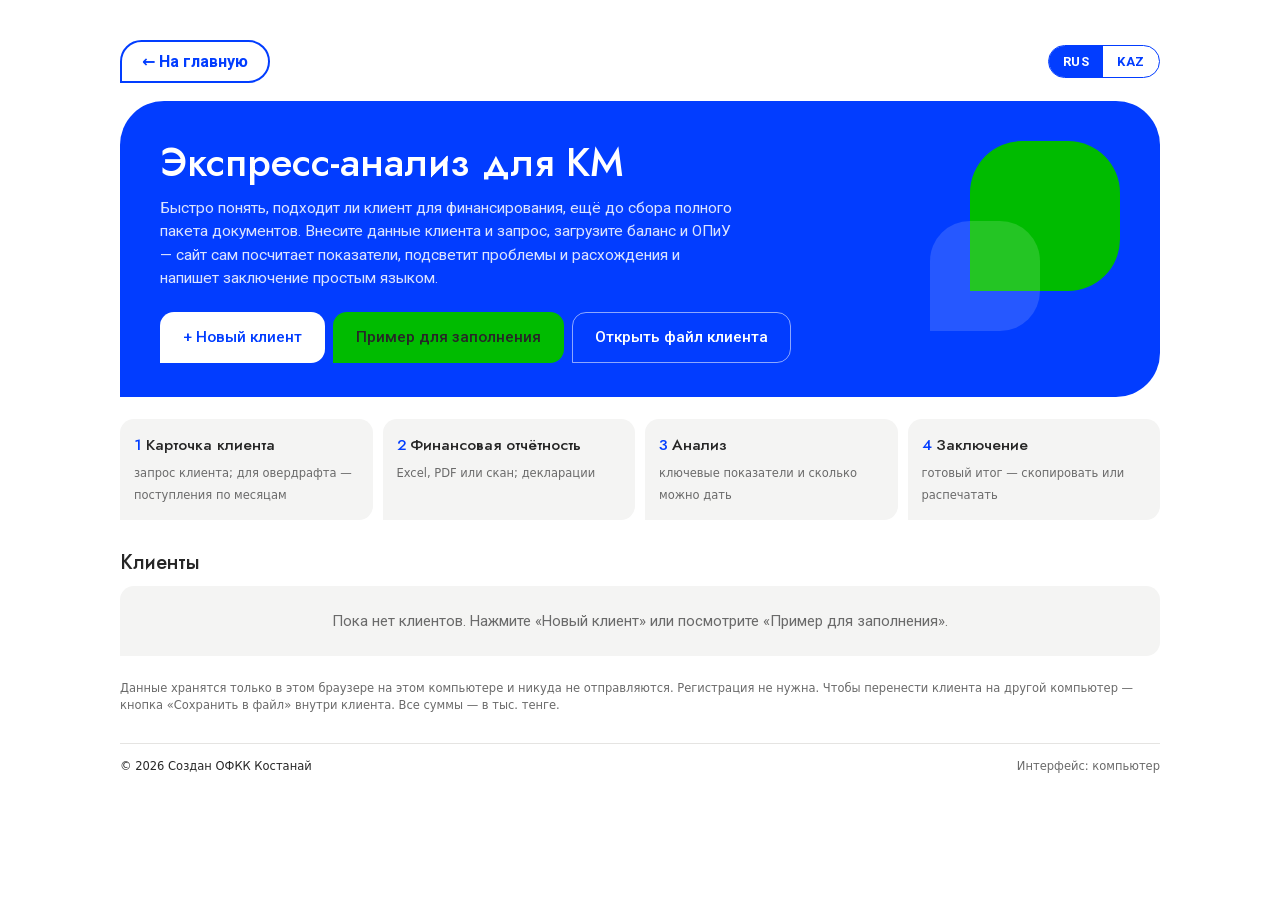
==== commit 88f15524: "Главная: порядок кнопок, новое название, казахский; экспресс на казахском; крупная кнопка «На главну" ====
--- a/express/index.html
+++ b/express/index.html
@@ -396,12 +396,93 @@
 .calcbox .negv { color: var(--crit); }
 
 /* ссылка на главную страницу объединённого сайта */
-.tohub{display:inline-block;font-weight:600;font-size:13px;line-height:1.2;color:#023DFF;text-decoration:none;padding:4px 0}
-.tohub:hover{text-decoration:underline}
-.rail .tohub{color:#fff;opacity:.9;padding:0 8px}
+.tohub{display:inline-flex;align-items:center;justify-content:center;font-weight:700;font-size:16px;line-height:1.2;color:var(--azure);text-decoration:none;padding:10px 20px;border:2px solid var(--azure);border-radius:999px 999px 999px 0;background:var(--white);transition:background .15s,color .15s}
+.tohub:hover{background:var(--azure);color:#fff}
+.topbar{display:flex;align-items:center;justify-content:space-between;gap:12px;flex-wrap:wrap;margin-bottom:18px}
+.lang{display:inline-flex;border:1.5px solid var(--azure);border-radius:999px;overflow:hidden;flex:none}
+.lang button{border:0;background:transparent;color:var(--azure);font-size:13px;font-weight:700;letter-spacing:.04em;padding:6px 14px;cursor:pointer}
+.lang button.on{background:var(--azure);color:#fff}
+.brand .lang{margin-left:auto}
 </style></head>
-<body><script>window.SPEC = {"mapping":[["B","cash","010","02","Z","","01"],["B","stinv","011,012,013,014,015","03","Z","Краткосрочные финансовые активы","02"],["B","ar","016","04","Z","Торговая (в форме МСБ — вся краткосрочная) дебиторская задолженность","03"],["B","oar","017,018,#авансы выданные,#дебиторская задолженность работников","","Z","ДЗ по аренде, активы по договорам; авансы выданные и ДЗ работников — из расшифровки «в том числе», если она есть",""],["B","inv","020","05","Z","","04"],["B","taxa","019,#налог на добавленную стоимость,#прочие налоги и другие обязательные платежи","06","Z","Текущий подоходный налог; НДС и прочие налоги — из расшифровки «в том числе»",""],["B","oca","021,022,101,-#авансы выданные,-#дебиторская задолженность работников,-#налог на добавленную стоимость,-#прочие налоги и другие обязательные платежи","07,08","Z","Биоактивы, прочие КА, активы для продажи — за вычетом статей расшифровки, перенесённых выше",""],["B","ppe","121,122","15","Z","Основные средства и актив в форме права пользования","07"],["B","intang","125","18","Z","","08"],["B","ltinv","110,111,112,113,114,115,116","10,12,13","Z","Долгосрочные финансовые активы и инвестиции","05"],["B","olta","117,118,119,120,123,124,126,127","11,14,16,17,19,20","Z","Долгосрочная ДЗ, инвестиционное имущество, биоактивы, ОНА, прочие","06,09"],["B","ta_rep","100,101,200","21","B","Итог активов (контроль)","10"],["B","stloan","210","24","Z","Краткосрочные финансовые обязательства по амортизированной стоимости (займы)","11"],["B","cpltd","218","","Z","Краткосрочная задолженность по аренде (учитывается как долг)",""],["B","ap","214","27","Z","Торговая и прочая кредиторская задолженность","15"],["B","adv","219,#авансы полученные","","Z","Обязательства по договорам с покупателями + авансы полученные из расшифровки",""],["B","taxl","216,#обязательства по налогам","25","Z","Подоходный налог + налоги из расшифровки «в том числе»","12"],["B","ocl","211,212,213,215,217,220,221,222,301,-#авансы полученные,-#обязательства по налогам","26,28,29","Z","Прочие КО, вознаграждения работникам, дивиденды — за вычетом статей расшифровки, перенесённых выше",""],["B","cl_rep","300,301","23","B","Итог КО (контроль)",""],["B","ltloan","310","31","Z","Долгосрочные финансовые обязательства (займы)","13"],["B","lease","318","","Z","Долгосрочная задолженность по аренде",""],["B","oltl","311,312,313,314,315,316,317,319,320,321","32,33,34,35","Z","","14"],["B","ltl_rep","400","30","B","Итог ДО (контроль)",""],["B","sc","410","37","Z","","17"],["B","re","414","42","Z","","19"],["B","oeq","411,412,413,415,421","38,39,40,41,43","Z","Эмиссионный доход, выкупленные акции, резервы, неоплаченный капитал, доля неконтролирующих","18,20"],["B","eq_rep","500","36","B","Итог капитала (контроль)","21"],["P","rev","010","010","Z","","01"],["P","cogs","*011","*020","Z","* — по модулю: расходы в форме могут быть и со знаком «−», и без","*05"],["P","selling","*013","*060","Z","",""],["P","admin","*014","*070","Z","","*06,*07"],["P","ooi","016","","Z","","03"],["P","ooe","*015","","Z","","*09"],["P","fin_inc","021","040","Z","","02"],["P","int","*022","*080","Z","Финансовые расходы (включают % по аренде)","*08"],["P","onoi_in","023,024","050,100","Z","Доля в прибыли ассоциированных + прочие неоперационные доходы",""],["P","onoi_out","*025","*090","Z","Прочие неоперационные расходы (по модулю)",""],["P","cit","100,!200","130,!150","Z","КПН = прибыль до налога − прибыль после налога: знак строки налога не важен","*12"],["P","ni_rep","200","150,!120","B","Прибыль от продолжающейся деятельности (контроль)","13"],["P","da","","","B","Нет в ф.2 — ввести вручную (расшифровка / ф.3 косвенным методом)","*07"],["P","nonrec","","","B","Вручную",""],["P","div","","","B","Вручную (отчёт об изменениях в капитале / решения участников)",""],["P","fot","","","B","Вручную (расшифровка)",""],["C","cf011","011","11,12","Z","","11,12"],["C","cf012","012","","Z","",""],["C","cf013","013","13","Z","","13"],["C","cf014","014","","Z","",""],["C","cf015","015","14","Z","","14"],["C","cf016","016","15","Z","","15"],["C","cf021","*021","*21","Z","","*21"],["C","cf022","*022","*22","Z","","*22"],["C","cf023","*023","*23","Z","","*23"],["C","cf024","*024","*24","Z","","*24"],["C","cf025","*025","","Z","",""],["C","cf026","*026","*25,*26","Z","","*25,*26"],["C","cf027","*027","*27","Z","","*27"],["C","cf041","041","41","Z","","41"],["C","cf042","042","42","Z","","42"],["C","cf043","043","43","Z","","43"],["C","cf044","044","44","Z","","44"],["C","cf045","045","","Z","",""],["C","cf046","046","","Z","",""],["C","cf047","047","45","Z","","45"],["C","cf048","048","46","Z","","46"],["C","cf049","049","","Z","",""],["C","cf050","050","","Z","",""],["C","cf051","051","47","Z","","47"],["C","cf061","*061","*51","Z","","*51"],["C","cf062","*062","*52","Z","","*52"],["C","cf063","*063","*53","Z","","*53"],["C","cf064","*064","","Z","",""],["C","cf065","*065","","Z","",""],["C","cf066","*066","","Z","",""],["C","cf067","*067","","Z","",""],["C","cf068","*068","","Z","",""],["C","cf069","*069","*54","Z","","*54"],["C","cf070","*070","*55","Z","","*55"],["C","cf071","*071","*56","Z","","*56"],["C","cf072","*072","","Z","",""],["C","cf073","*073","*57","Z","","*57"],["C","cf091","091","71","Z","","71"],["C","cf092","092","72","Z","","72"],["C","cf093","093","73","Z","","73"],["C","cf094","094","74","Z","","74"],["C","cf101","*101","*81","Z","","*81"],["C","cf102","*102","","Z","",""],["C","cf103","*103","*83","Z","","*83"],["C","cf104","*104","*82","Z","","*82"],["C","cf105","*105","*84","Z","","*84"],["C","cf120","120","","Z","",""],["C","cf140","140","110","B","","110"],["C","cf150r","150","120","B","","120"]],"signs":[["B","денежные","010","02","01"],["B","запасы","020","05","04"],["B","основные средства","121","15","07"],["B","кредиторская","214","27",""],["B","нераспределенная","414","42","19"],["B","уставный","410","37","17"],["P","себестоимость","011","020",""],["P","реализаци","013","060","01"],["P","административные","014","070",""],["P","расход","022","080","08"],["C","приобретение основных","061","51","51"],["C","получение займов","092","72","72"],["C","погашение займов","101","81","81"],["C","на конец","150","120","120"],["C","на начало","140","110","110"]],"kw":{"B":"бухгалтерский баланс;финансовом положении;балансовый отчет;statement of financial position;balance sheet","P":"прибылях и убытках;прибыли и убытке;совокупном доходе;доходах и расходах;прибыли или убытке;profit or loss;income statement;comprehensive income","C":"движении денежных средств;движения денежных средств;денежных потоках;cash flows","X":"изменениях в капитале;изменения в капитале;changes in equity;пояснительная записка","skipcol":"прим"}};</script>
+<body><script>window.SPEC = {"mapping":[["B","cash","010","02","Z","","01"],["B","stinv","011,012,013,014,015","03","Z","Краткосрочные финансовые активы","02"],["B","ar","016","04","Z","Торговая (в форме МСБ — вся краткосрочная) дебиторская задолженность","03"],["B","oar","017,018,#авансы выданные,#дебиторская задолженность работников","","Z","ДЗ по аренде, активы по договорам; авансы выданные и ДЗ работников — из расшифровки «в том числе», если она есть",""],["B","inv","020","05","Z","","04"],["B","taxa","019,#налог на добавленную стоимость,#прочие налоги и другие обязательные платежи","06","Z","Текущий подоходный налог; НДС и прочие налоги — из расшифровки «в том числе»",""],["B","oca","021,022,101,-#авансы выданные,-#дебиторская задолженность работников,-#налог на добавленную стоимость,-#прочие налоги и другие обязательные платежи","07,08","Z","Биоактивы, прочие КА, активы для продажи — за вычетом статей расшифровки, перенесённых выше",""],["B","ppe","121,122","15","Z","Основные средства и актив в форме права пользования","07"],["B","intang","125","18","Z","","08"],["B","ltinv","110,111,112,113,114,115,116","10,12,13","Z","Долгосрочные финансовые активы и инвестиции","05"],["B","olta","117,118,119,120,123,124,126,127","11,14,16,17,19,20","Z","Долгосрочная ДЗ, инвестиционное имущество, биоактивы, ОНА, прочие","06,09"],["B","ta_rep","100,101,200","21","B","Итог активов (контроль)","10"],["B","stloan","210","24","Z","Краткосрочные финансовые обязательства по амортизированной стоимости (займы)","11"],["B","cpltd","218","","Z","Краткосрочная задолженность по аренде (учитывается как долг)",""],["B","ap","214","27","Z","Торговая и прочая кредиторская задолженность","15"],["B","adv","219,#авансы полученные","","Z","Обязательства по договорам с покупателями + авансы полученные из расшифровки",""],["B","taxl","216,#обязательства по налогам","25","Z","Подоходный налог + налоги из расшифровки «в том числе»","12"],["B","ocl","211,212,213,215,217,220,221,222,301,-#авансы полученные,-#обязательства по налогам","26,28,29","Z","Прочие КО, вознаграждения работникам, дивиденды — за вычетом статей расшифровки, перенесённых выше",""],["B","cl_rep","300,301","23","B","Итог КО (контроль)",""],["B","ltloan","310","31","Z","Долгосрочные финансовые обязательства (займы)","13"],["B","lease","318","","Z","Долгосрочная задолженность по аренде",""],["B","oltl","311,312,313,314,315,316,317,319,320,321","32,33,34,35","Z","","14"],["B","ltl_rep","400","30","B","Итог ДО (контроль)",""],["B","sc","410","37","Z","","17"],["B","re","414","42","Z","","19"],["B","oeq","411,412,413,415,421","38,39,40,41,43","Z","Эмиссионный доход, выкупленные акции, резервы, неоплаченный капитал, доля неконтролирующих","18,20"],["B","eq_rep","500","36","B","Итог капитала (контроль)","21"],["P","rev","010","010","Z","","01"],["P","cogs","*011","*020","Z","* — по модулю: расходы в форме могут быть и со знаком «−», и без","*05"],["P","selling","*013","*060","Z","",""],["P","admin","*014","*070","Z","","*06,*07"],["P","ooi","016","","Z","","03"],["P","ooe","*015","","Z","","*09"],["P","fin_inc","021","040","Z","","02"],["P","int","*022","*080","Z","Финансовые расходы (включают % по аренде)","*08"],["P","onoi_in","023,024","050,100","Z","Доля в прибыли ассоциированных + прочие неоперационные доходы",""],["P","onoi_out","*025","*090","Z","Прочие неоперационные расходы (по модулю)",""],["P","cit","100,!200","130,!150","Z","КПН = прибыль до налога − прибыль после налога: знак строки налога не важен","*12"],["P","ni_rep","200","150,!120","B","Прибыль от продолжающейся деятельности (контроль)","13"],["P","da","","","B","Нет в ф.2 — ввести вручную (расшифровка / ф.3 косвенным методом)","*07"],["P","nonrec","","","B","Вручную",""],["P","div","","","B","Вручную (отчёт об изменениях в капитале / решения участников)",""],["P","fot","","","B","Вручную (расшифровка)",""],["C","cf011","011","11,12","Z","","11,12"],["C","cf012","012","","Z","",""],["C","cf013","013","13","Z","","13"],["C","cf014","014","","Z","",""],["C","cf015","015","14","Z","","14"],["C","cf016","016","15","Z","","15"],["C","cf021","*021","*21","Z","","*21"],["C","cf022","*022","*22","Z","","*22"],["C","cf023","*023","*23","Z","","*23"],["C","cf024","*024","*24","Z","","*24"],["C","cf025","*025","","Z","",""],["C","cf026","*026","*25,*26","Z","","*25,*26"],["C","cf027","*027","*27","Z","","*27"],["C","cf041","041","41","Z","","41"],["C","cf042","042","42","Z","","42"],["C","cf043","043","43","Z","","43"],["C","cf044","044","44","Z","","44"],["C","cf045","045","","Z","",""],["C","cf046","046","","Z","",""],["C","cf047","047","45","Z","","45"],["C","cf048","048","46","Z","","46"],["C","cf049","049","","Z","",""],["C","cf050","050","","Z","",""],["C","cf051","051","47","Z","","47"],["C","cf061","*061","*51","Z","","*51"],["C","cf062","*062","*52","Z","","*52"],["C","cf063","*063","*53","Z","","*53"],["C","cf064","*064","","Z","",""],["C","cf065","*065","","Z","",""],["C","cf066","*066","","Z","",""],["C","cf067","*067","","Z","",""],["C","cf068","*068","","Z","",""],["C","cf069","*069","*54","Z","","*54"],["C","cf070","*070","*55","Z","","*55"],["C","cf071","*071","*56","Z","","*56"],["C","cf072","*072","","Z","",""],["C","cf073","*073","*57","Z","","*57"],["C","cf091","091","71","Z","","71"],["C","cf092","092","72","Z","","72"],["C","cf093","093","73","Z","","73"],["C","cf094","094","74","Z","","74"],["C","cf101","*101","*81","Z","","*81"],["C","cf102","*102","","Z","",""],["C","cf103","*103","*83","Z","","*83"],["C","cf104","*104","*82","Z","","*82"],["C","cf105","*105","*84","Z","","*84"],["C","cf120","120","","Z","",""],["C","cf140","140","110","B","","110"],["C","cf150r","150","120","B","","120"]],"signs":[["B","денежные","010","02","01"],["B","запасы","020","05","04"],["B","основные средства","121","15","07"],["B","кредиторская","214","27",""],["B","нераспределенная","414","42","19"],["B","уставный","410","37","17"],["P","себестоимость","011","020",""],["P","реализаци","013","060","01"],["P","административные","014","070",""],["P","расход","022","080","08"],["C","приобретение основных","061","51","51"],["C","получение займов","092","72","72"],["C","погашение займов","101","81","81"],["C","на конец","150","120","120"],["C","на начало","140","110","110"]],"kw":{"B":"бухгалтерский баланс;финансовом положении;балансовый отчет;statement of financial position;balance sheet","P":"прибылях и убытках;прибыли и убытке;совокупном доходе;доходах и расходах;прибыли или убытке;profit or loss;income statement;comprehensive income","C":"движении денежных средств;движения денежных средств;денежных потоках;cash flows","X":"изменениях в капитале;изменения в капитале;changes in equity;пояснительная записка","skipcol":"прим"}}; window.I18N_KZ = {"%) — сверьте цифры с документом.":"%) — сандарды құжатпен салыстырыңыз.","%), но баланс, ОПиУ или декларацию в нём найти не удалось — нужны видимые коды строк. Попробуйте скан получше (300 dpi, ровно) или введите цифры вручную":"%), бірақ ондағы баланс, ПЗЕ немесе декларация табылмады — жол кодтары көрінуі керек. Сканды жақсырақ жасап көріңіз (300 dpi, тегіс) немесе сандарды қолмен енгізіңіз","%, до 60":"%, 60-қа дейін","%, до {0}":"%, {0} дейін","(без амортизации — оценка осторожная)":"(амортизациясыз — сақтық баға)","(в пересчёте на год около":"(жылдық есепке шаққанда шамамен","(вместе с ОПиУ этого файла)":"(осы файлдың ПЗЕ-мен бірге)","(вымышленная компания)":"(ойдан шығарылған компания)","(из этого же файла)":"(осы файлдан)","(ограничен 100 млн тг при транше 90 дней)":"(90 күндік траншта 100 млн теңгемен шектелген)","(поступления крупнейшего покупателя учтены не более 60 %)":"(ең ірі сатып алушының түсімдері 60 %-дан аспайтындай есептелді)","(с ограничением крупного покупателя 60 %)":"(ірі сатып алушыны 60 %-мен шектеумен)","(сезонный бизнес или транш до 90 дней)":"(маусымдық бизнес немесе 90 күнге дейінгі транш)",") — проверить и при необходимости изменить":") — тексеріп, қажет болса өзгертіңіз","* — по модулю: расходы в форме могут быть и со знаком «−», и без":"* — модулі бойынша: нысандағы шығыстар «−» белгісімен де, белгісіз де болуы мүмкін","+ Декларация вручную":"+ Декларацияны қолмен енгізу","+ Новый клиент":"+ Жаңа клиент","+ Период":"+ Кезең",", а ежемесячный взнос по ним не указан — платёжеспособность получится завышенной.":", ал олар бойынша айлық жарна көрсетілмеген — төлем қабілеттілігі шамадан тыс көрінеді.",", из каждых 100 тенге выручки остаётся":", түсімнің әр 100 теңгесінен қалады",", лимит":", лимит",", но периодов уже":", бірақ кезеңдер саны қазірдің өзінде",", оборот НДС":", ҚҚС бойынша айналым",", период добавлен":", кезең қосылды",", проверьте":", тексеріңіз",". Последние:":". Соңғылары:",". Прибыль «на бумаге» может не превращаться в деньги.":". «Қағаз жүзіндегі» пайда ақшаға айналмауы мүмкін.",". Суммы переведены в тыс. тг.":". Сомалар мың теңгеге ауыстырылды.","1 квартал":"1 тоқсан","1 полугодие":"1 жартыжылдық","1. Выдача кредитов":"1. Несиелер беру","1. Запрос клиента":"1. Клиент сұрауы","100.00 КПН":"100.00 КТС","2 квартал":"2 тоқсан","2 полугодие":"2 жартыжылдық","2. Конвертация (продажа валюты)":"2. Конвертация (валюта сату)","2. Финансовое положение":"2. Қаржылық жағдай","200.00 ИПН/СН":"200.00 ЖТС/ӘС","220.00 ИПН":"220.00 ЖТС","3 квартал":"3 тоқсан","3. Лимит овердрафта":"3. Овердрафт лимиті","3. Платёжеспособность":"3. Төлем қабілеттілігі","3. С других счетов клиента":"3. Клиенттің басқа шоттарынан","300.00 НДС":"300.00 ҚҚС","36 мес.":"36 ай","4 квартал":"4 тоқсан","4. Возврат платёжных документов":"4. Төлем құжаттарын қайтару","4. Замечания":"4. Ескертулер","40 % среднемесячных очищенных поступлений за":"Тазартылған орташа айлық түсімдердің 40 %-ы, мерзімі:","5. Рекомендация":"5. Ұсыным","5. Финансовая помощь связанных компаний":"5. Байланысты компаниялардың қаржылық көмегі","6. Кредиты (займы) от учредителей":"6. Құрылтайшылардан несиелер (қарыздар)","60 мес.":"60 ай","7. Взносы наличными":"7. Қолма-қол жарналар","8. Государственные субсидии":"8. Мемлекеттік субсидиялар","910.00 упрощённая":"910.00 оңайлатылған",": в балансе нет даты — укажите дату в шапке колонки (например, 01.10.2026)":": балансте күн жоқ — баған тақырыбында күнді көрсетіңіз (мысалы, 01.10.2026)",": в документе не нашёл отчётную дату. В какой период загрузить?":": құжаттан есепті күн табылмады. Қай кезеңге жүктеу керек?",": в документе период":": құжатта кезең",": денег хватает впритык, нужно не меньше":": ақша әрең жетеді, кемінде қажет",": доход не найден — введите вручную":": табыс табылмады — қолмен енгізіңіз",": на 1 тенге долгов до года приходится":": бір жылға дейінгі қарыздың 1 теңгесіне",": шаблон пустой — суммы по месяцам не заполнены":": үлгі бос — айлар бойынша сомалар толтырылмаған","DSCR = (EBITDA − КПН) / {0} ÷ платежи по всем кредитам в месяц":"DSCR = (EBITDA − КТС) / {0} ÷ барлық несиелер бойынша айлық төлемдер","EBITDA (заработок до процентов и налогов)":"EBITDA (пайыздар мен салықтарға дейінгі табыс)","Excel, PDF (в том числе скан) или фото. Период сайт определит сам по датам в документе; колонка «на начало года» / «за предыдущий год» попадёт в прошлый год.":"Excel, PDF (сканді қоса) немесе фото. Кезеңді сайт құжаттағы күндер бойынша өзі анықтайды; «жыл басына» / «алдыңғы жылға» бағаны өткен жылға түседі.","Excel, PDF или скан; декларации":"Excel, PDF немесе скан; декларациялар","PDF защищён нестандартным способом":"PDF стандартты емес тәсілмен қорғалған","PDF защищён паролем на открытие":"PDF ашуға арналған құпиясөзбен қорғалған","PDF или Excel из интернет-банка, за {0} месяцев до месяца заявки (апрель {1} — сентябрь {2}). Перед загрузкой выберите, где открыт счёт.":"Интернет-банктен PDF немесе Excel, өтінім айына дейінгі {0} ай үшін (сәуір {1} — қыркүйек {2}). Жүктер алдында шот қай жерде ашылғанын таңдаңыз.","{0} % среднемесячных очищенных поступлений за {1} мес. до месяца заявки; поступления крупнейшего покупателя учтены не более {2} %. Подробный расчёт — в «Карточке клиента».":"Өтінім айына дейінгі {1} айдағы тазартылған орташа айлық түсімдердің {0} %-ы; ең ірі сатып алушының түсімдері {2} %-дан аспайтындай есептелді. Толық есептеу — «Клиент карточкасында».","{0} ИПН":"{0} ЖТС","{0} ИПН/СН":"{0} ЖТС/ӘС","{0} КПН":"{0} КТС","{0} НДС":"{0} ҚҚС","{0} квартал":"{0} тоқсан","{0} мес.":"{0} ай","{0} полугодие":"{0} жарты жылдық","{0} тыс. тг":"{0} мың теңге","{0} упрощённая":"{0} оңайлатылған","{0} — если кредитов нет":"{0} — несие болмаса","{0}. Замечания":"{0}. Ескертулер","{0}. Запрос клиента":"{0}. Клиент сұрауы","{0}. Лимит овердрафта":"{0}. Овердрафт лимиті","{0}. Платёжеспособность":"{0}. Төлем қабілеттілігі","{0}. Рекомендация":"{0}. Ұсыным","{0}. Финансовое положение":"{0}. Қаржылық жағдай","© 2026 Создан ОФКК Костанай":"© 2026 Жасаған: ОФКК Қостанай","© {0} Создан ОФКК Костанай":"© {0} Жасаған: ОФКК Қостанай","» и все его цифры?":"» және оның барлық сандарын?","»? Это нельзя отменить.":"»? Мұны болдырмау мүмкін емес.","Активы":"Активтер","Амортизация":"Амортизация","Амортизация не указана — оценка осторожная.":"Амортизация көрсетілмеген — сақтық баға.","Анализ":"Талдау","Аннуитет (равными платежами)":"Аннуитет (тең төлемдермен)","Баланс":"Баланс","Баланс (ф.1)":"Баланс (1-нысан)","Баланс не сходится ({0}). Активы {1} тыс. тг, а пассивы {2} тыс. тг — разница {3} тыс. тг. Скорее всего, ошибка при вводе или загрузке.":"Баланс сәйкес келмейді ({0}). Активтер {1} мың теңге, ал пассивтер {2} мың теңге — айырмасы {3} мың теңге. Көбіне енгізу немесе жүктеу кезіндегі қате.","Баланс не сходится ({0}). Активы {1} тыс. тг, а пассивы {2} тыс. тг — разница −{3} тыс. тг. Скорее всего, ошибка при вводе или загрузке.":"Баланс сәйкес келмейді ({0}). Активтер {1} мың теңге, ал пассивтер {2} мың теңге — айырмасы −{3} мың теңге. Көбіне енгізу немесе жүктеу кезіндегі қате.","Банк, счёт":"Банк, шот","Банковская гарантия":"Банк кепілдігі","Банковская гарантия на сумму {0} тыс. тг, срок {1} мес., ставка {2} %. Цель — пополнение оборотных средств.":"Банк кепілдігі {0} мың теңге сомасына, мерзімі {1} ай, мөлшерлемесі {2} %. Мақсаты — айналым қаражатын толықтыру.","Банковская гарантия на сумму {0} тыс. тг, срок {1} мес., ставка {2} %. Цель — приобретение основных средств.":"Банк кепілдігі {0} мың теңге сомасына, мерзімі {1} ай, мөлшерлемесі {2} %. Мақсаты — негізгі құралдарды сатып алу.","Банковская гарантия на сумму нет данных, срок — мес., ставка —. Цель — пополнение оборотных средств.":"Банк кепілдігі сомасы — деректер жоқ, мерзімі — ай, мөлшерлемесі —. Мақсаты — айналым қаражатын толықтыру.","Без неё денежный поток считается по прибыли — это осторожная (заниженная) оценка.":"Онсыз ақша ағыны пайда бойынша есептеледі — бұл сақтық (төмендетілген) баға.","Без подтверждённого источника погашения заявку не вести.":"Өтеудің расталған көзі болмаса, өтінімді жүргізбеу керек.","Бизнес зарабатывает ~{0} тыс. тг в месяц, а платить по всем кредитам нужно ~{1}. Нужно не меньше {2}: т.е. на каждый тенге платежа — {3} тенге дохода.":"Бизнес айына ~{0} мың теңге тапқан, ал барлық несиелер бойынша ~{1} төлеу керек. Кемінде {2} қажет: яғни төлемнің әр теңгесіне — {3} теңге табыс.","Бизнес зарабатывает ~−{0} тыс. тг в месяц, а платить по всем кредитам нужно ~{1}. Нужно не меньше {2}: т.е. на каждый тенге платежа — {3} тенге дохода.":"Бизнес айына ~−{0} мың теңге тапқан, ал барлық несиелер бойынша ~{1} төлеу керек. Кемінде {2} қажет: яғни төлемнің әр теңгесіне — {3} теңге табыс.","Бизнес зарабатывает около {0} тыс. тг в месяц; со всеми платежами, включая новый кредит, нужно платить {1} тыс. тг в месяц. Покрытие платежей {2} (норма от {3}) — денег не хватает.":"Бизнес айына шамамен {0} мың теңге табады; жаңа несиені қоса барлық төлемдермен айына {1} мың теңге төлеу керек. Төлемдерді жабу {2} (норма {3}-тен) — ақша жетпейді.","Бизнес зарабатывает около {0} тыс. тг в месяц; со всеми платежами, включая новый кредит, нужно платить {1} тыс. тг в месяц. Покрытие платежей {2} (норма от {3}) — денег хватает с запасом.":"Бизнес айына шамамен {0} мың теңге табады; жаңа несиені қоса барлық төлемдермен айына {1} мың теңге төлеу керек. Төлемдерді жабу {2} (норма {3}-тен) — ақша қормен жетеді.","Бизнес зарабатывает около −{0} тыс. тг в месяц; со всеми платежами, включая новый кредит, нужно платить {1} тыс. тг в месяц. Покрытие платежей −{2} (норма от {3}) — денег не хватает.":"Бизнес айына шамамен −{0} мың теңге табады; жаңа несиені қоса барлық төлемдермен айына {1} мың теңге төлеу керек. Төлемдерді жабу −{2} (норма {3}-тен) — ақша жетпейді.","Бизнес не зарабатывает денег на платежи":"Бизнес төлемдерге ақша таппайды","Бизнес прибыльный: чистая прибыль {0} тыс. тг, из каждых {1} тенге выручки остаётся {2} тенге.":"Бизнес пайдалы: таза пайда {0} мың теңге, түсімнің әр {1} теңгесінен {2} теңге қалады.","Бизнес убыточный: чистый убыток −{0} тыс. тг.":"Бизнес шығынды: таза шығын −{0} мың теңге.","Биоактивы, прочие КА, активы для продажи — за вычетом статей расшифровки, перенесённых выше":"Биоактивтер, өзге ҚА, сатуға арналған активтер — жоғарыға ауыстырылған ашып көрсету баптарын шегергенде","Быстро понять, подходит ли клиент для финансирования, ещё до сбора полного пакета документов. Внесите данные клиента и запрос, загрузите баланс и ОПиУ — сайт сам посчитает показатели, подсветит проблемы и расхождения и напишет заключение простым языком.":"Құжаттардың толық топтамасын жинамай-ақ клиенттің қаржыландыруға сәйкес келетінін тез түсіну. Клиент деректері мен сұрауын енгізіңіз, баланс пен ПЗЕ жүктеңіз — сайт көрсеткіштерді өзі есептейді, мәселелер мен алшақтықтарды ерекшелейді және қорытындыны қарапайым тілмен жазады.","В декларации доход больше — проверить, полная ли отчётность (может быть другая деятельность).":"Декларацияда табыс көп — есептіліктің толық екенін тексеру керек (басқа қызмет түрі болуы мүмкін).","В других банках":"Басқа банктерде","В конце срока (ежемесячно только %)":"Мерзім соңында (ай сайын тек %)","В конце срока нужно будет вернуть сразу":"Мерзім соңында бірден қайтару қажет болады","В нашем банке":"Біздің банкте","В расчёте":"Есепте","ВЫВОД:":"ҚОРЫТЫНДЫ:","Валюта":"Валюта","Взнос по действующим кредитам не указан.":"Қолданыстағы несиелер бойынша жарна көрсетілмеген.","Взнос по действующим кредитам — около {0} тыс. тг в месяц.":"Қолданыстағы несиелер бойынша жарна — айына шамамен {0} мың теңге.","Взнос по действующим кредитам — примерная сумма всех платежей клиента в месяц по кредитам, займам и лизингу (со слов клиента, если справки БКБ нет).":"Қолданыстағы несиелер бойынша жарна — клиенттің несиелер, қарыздар және лизинг бойынша айлық барлық төлемдерінің шамамен сомасы (БКБ анықтамасы болмаса, клиенттің сөзі бойынша).","Взнос по действующим кредитам — примерная сумма всех платежей клиента в месяц по кредитам, займам и лизингу (со слов клиента, если справки ПКБ нет).":"Қолданыстағы несиелер бойынша жарна — клиенттің несиелер, қарыздар және лизинг бойынша айлық барлық төлемдерінің шамамен сомасы (БКБ анықтамасы болмаса, клиенттің сөзі бойынша).","Взнос по действующим кредитам, тыс. тг/мес.":"Қолданыстағы несиелер бойынша жарна, мың теңге/ай","Взносы наличными":"Қолма-қол жарналар","Вид поступления (по методике)":"Түсім түрі (әдістеме бойынша)","Возврат платёжных документов":"Төлем құжаттарын қайтару","Возможно, выплачены дивиденды — уточнить сумму (это деньги, ушедшие из бизнеса).":"Дивидендтер төленген болуы мүмкін — соманы нақтылау керек (бұл бизнестен кеткен ақша).","Возможны корректировки прошлых лет — уточнить у бухгалтера.":"Өткен жылдарға түзетулер болуы мүмкін — бухгалтерден нақтылау керек.","Вознаграждение по кредитам":"Несиелер бойынша сыйақы","Вручную":"Қолмен","Вручную (отчёт об изменениях в капитале / решения участников)":"Қолмен (капиталдағы өзгерістер туралы есеп / қатысушылардың шешімдері)","Вручную (расшифровка)":"Қолмен (ашып көрсету)","Все долги с новым кредитом — {0} тыс. тг, это {1} годового заработка (норма до {2}).":"Жаңа несиемен барлық қарыз — {0} мың теңге, бұл жылдық табыстың {1}-і (норма {2}-ге дейін).","Все платежи":"Барлық төлемдер","Все платежи в месяц":"Айлық барлық төлемдер","Все суммы — тыс. тг. Данные только в этом браузере.":"Барлық сомалар — мың теңге. Деректер тек осы браузерде.","Всего за {0} мес.":"{0} айда барлығы","Всего поступлений за период":"Кезеңдегі түсімдердің барлығы","Всего поступлений по выпискам —":"Үзінділер бойынша түсімдердің барлығы —","Выбрать файл или сфотографировать":"Файлды таңдау немесе суретке түсіру","Выбрать файлы":"Файлдарды таңдау","Вывод":"Қорытынды","Выдача кредитов и займов":"Несиелер мен қарыздар беру","Выписки за все месяцы периода":"Кезеңнің барлық айларындағы үзінділер","Выписки по счетам":"Шоттар бойынша үзінділер","Выписки разобраны — проверьте исключения":"Үзінділер өңделді — алып тасталғандарды тексеріңіз","Выручка":"Түсім","Выручка в отчётности больше, чем показано налоговой — уточнить причину; верить меньшей цифре.":"Есептіліктегі түсім салық органына көрсетілгеннен көп — себебін нақтылау керек; аз сандарға сену керек.","Выручка в отчётности не совпадает с декларацией ({0}). В ОПиУ {1} тыс. тг, в декларации ({2}) {3} тыс. тг — разница {4} %.":"Есептіліктегі түсім декларациямен сәйкес келмейді ({0}). ПЗЕ-де {1} мың теңге, декларацияда ({2}) {3} мың теңге — айырмасы {4} %.","Выручка за":"Түсім:","Выручка за {0} — {1} тыс. тг.":"{0} жылғы түсім — {1} мың теңге.","Выручка за {0} — {1} тыс. тг; рост на {2} % к прошлому году.":"{0} жылғы түсім — {1} мың теңге; өткен жылмен салыстырғанда {2} %-ға өсті.","Выручка за {0} — {1} тыс. тг; снижение на {2} % к прошлому году.":"{0} жылғы түсім — {1} мың теңге; өткен жылмен салыстырғанда {2} %-ға төмендеді.","Выручка за год":"Жылдық түсім","Выручка сильно упала. За {0} выручка снизилась на {1} % к {2}.":"Түсім күрт төмендеді. {0} үшін түсім {2}-мен салыстырғанда {1} %-ға азайды.","Выручка снизилась":"Түсім азайды","Выяснить причины убытка и источник погашения.":"Шығынның себептері мен өтеу көзін анықтау керек.","ГКБ":"МКБ","Год":"Жыл","Гос. программа: гарантия фонда":"Мемл. бағдарлама: қор кепілдігі","Гос. программа: субсидирование + гарантия":"Мемл. бағдарлама: субсидиялау + кепілдік","Гос. программа: субсидирование ставки":"Мемл. бағдарлама: мөлшерлемені субсидиялау","Готово — проверьте цифры в таблицах":"Дайын — кестелердегі сандарды тексеріңіз","Готовое заключение по всем данным клиента. Оно обновляется само, когда вы меняете цифры.":"Клиенттің барлық деректері бойынша дайын қорытынды. Сандарды өзгерткенде ол өзі жаңарады.","ДДС":"АҚҚ","ДЗ по аренде, активы по договорам; авансы выданные и ДЗ работников — из расшифровки «в том числе», если она есть":"Жалға алу бойынша ДБ, шарттар бойынша активтер; берілген аванстар мен қызметкерлердің ДБ — «оның ішінде» ашып көрсетуден, егер ол болса","Да":"Иә","Дальше: анализ →":"Әрі қарай: талдау →","Дальше: заключение →":"Әрі қарай: қорытынды →","Дальше: финансовая отчётность →":"Әрі қарай: қаржылық есептілік →","Данные хранятся только в этом браузере на этом компьютере и никуда не отправляются. Регистрация не нужна. Чтобы перенести клиента на другой компьютер — кнопка «Сохранить в файл» внутри клиента. Все суммы — в тыс. тенге.":"Деректер тек осы компьютердегі осы браузерде сақталады және ешқайда жіберілмейді. Тіркелу қажет емес. Клиентті басқа компьютерге көшіру үшін — клиент ішіндегі «Файлға сақтау» түймесі. Барлық сомалар — мың теңгемен.","Данных о выручке и прибыли нет.":"Түсім мен пайда туралы деректер жоқ.","Дата":"Күні","Движение денег (если есть ДДС)":"Ақша қозғалысы (АҚҚ болса)","Движение денежных средств (ДДС)":"Ақша қаражатының қозғалысы (АҚҚ)","Дебиторская задолженность":"Дебиторлық берешек","Дебиторская задолженность растёт быстрее выручки. Дебиторка выросла на {0} %, а выручка — на {1} %. Покупатели стали дольше платить или часть продаж «на бумаге».":"Дебиторлық берешек түсімнен жылдам өсуде. Дебиторлық берешек {0} %-ға өсті, ал түсім — {1} %-ға. Сатып алушылар ұзағырақ төлей бастады немесе сатылымдардың бір бөлігі «қағаз жүзінде».","Дебиторская задолженность растёт быстрее выручки. Дебиторка выросла на {0} %, а выручка — на −{1} %. Покупатели стали дольше платить или часть продаж «на бумаге».":"Дебиторлық берешек түсімнен жылдам өсуде. Дебиторлық берешек {0} %-ға өсті, ал түсім — −{1} %-ға. Сатып алушылар ұзағырақ төлей бастады немесе сатылымдардың бір бөлігі «қағаз жүзінде».","Деклараций нет.":"Декларациялар жоқ.","Декларация":"Декларация","Денег не хватает на платежи по кредитам. Бизнес зарабатывает ~{0} тыс. тг в месяц, а платить по всем кредитам (вместе с новым) нужно ~{1} тыс. тг. Покрытие {2} — меньше {3}.":"Несиелер бойынша төлемдерге ақша жетпейді. Бизнес айына ~{0} мың теңге табады, ал барлық несиелер бойынша (жаңасымен бірге) ~{1} мың теңге төлеу керек. Жабу {2} — {3}-тен аз.","Денег не хватает на платежи по кредитам. Бизнес зарабатывает ~−{0} тыс. тг в месяц, а платить по всем кредитам (вместе с новым) нужно ~{1} тыс. тг. Покрытие −{2} — меньше {3}.":"Несиелер бойынша төлемдерге ақша жетпейді. Бизнес айына ~−{0} мың теңге табады, ал барлық несиелер бойынша (жаңасымен бірге) ~{1} мың теңге төлеу керек. Жабу −{2} — {3}-тен аз.","Деньги":"Ақша","Динамику посчитать нельзя — нужен ещё один полный год.":"Динамиканы есептеу мүмкін емес — тағы бір толық жыл қажет.","Дифференцированный (долг равными долями)":"Дифференциалды (қарыз тең үлестермен)","Длинный срок для пополнения оборотки. Срок {0} мес.; для оборотных средств обычно не больше {1}.":"Айналым қаражатын толықтыру үшін мерзім ұзақ. Мерзімі {0} ай; айналым қаражаты үшін әдетте {1}-тен аспайды.","Для документа без даты выберите период":"Күні жоқ құжат үшін кезеңді таңдаңыз","Для этих отраслей — только транш до 30 дней.":"Бұл салалар үшін — тек 30 күнге дейінгі транш.","Долг / EBITDA. EBITDA — прибыль до процентов, налогов и амортизации":"Қарыз / EBITDA. EBITDA — пайыздарға, салықтарға және амортизацияға дейінгі пайда","Долги в":"Қарыздар","Долговая нагрузка":"Борыштық жүктеме","Долговая нагрузка повышенная":"Борыштық жүктеме жоғары","Долгосрочная ДЗ, инвестиционное имущество, биоактивы, ОНА, прочие":"Ұзақ мерзімді ДБ, инвестициялық мүлік, биоактивтер, КТА, өзгелер","Долгосрочная задолженность по аренде":"Жалға алу бойынша ұзақ мерзімді берешек","Долгосрочные финансовые активы и инвестиции":"Ұзақ мерзімді қаржылық активтер мен инвестициялар","Долгосрочные финансовые обязательства (займы)":"Ұзақ мерзімді қаржылық міндеттемелер (қарыздар)","Доля":"Үлесі","Доля в прибыли ассоциированных + прочие неоперационные доходы":"Қауымдасқан ұйымдар пайдасындағы үлес + өзге операциялық емес кірістер","Доля крупнейшего покупателя":"Ең ірі сатып алушының үлесі","Доля одного покупателя не более {0} %":"Бір сатып алушының үлесі {0} %-дан аспауы керек","Доля одного покупателя не более {0} %. Факт: {1} %.":"Бір сатып алушының үлесі {0} %-дан аспауы керек. Нақты: {1} %.","Доля одного покупателя не более {0} %: {1} %.":"Бір сатып алушының үлесі {0} %-дан аспауы керек: {1} %.","Допускается 1 такой месяц из 6 (2 из 12).":"6 айдың ішінде осындай 1 айға рұқсат етіледі (12 айдың ішінде 2).","Дособрать данные и повторить экспресс-анализ.":"Деректерді толықтырып, экспресс-талдауды қайталау керек.","Доход":"Табыс","Доход от реализации / доход":"Өткізуден түскен кіріс / кіріс","Доходы и расходы за период":"Кезеңдегі кірістер мен шығыстар","Доходы работников (ФОТ)":"Қызметкерлердің кірістері (ЕАҚ)","Другая":"Басқа","Других банков с оборотами":"Айналымы бар басқа банктер","Другое":"Басқа","Единицы в файле":"Файлдағы бірліктер","Ежемесячный платёж по новому кредиту — около {0} тыс. тг (первый платёж самый большой, потом уменьшается).":"Жаңа несие бойынша айлық төлем — шамамен {0} мың теңге (бірінші төлем ең үлкені, кейін азаяды).","Если есть ДДС или пояснения к отчётности — внесите амортизацию в ОПиУ.":"АҚҚ немесе есептілікке түсіндірме жазба болса — амортизацияны ПЗЕ-ге енгізіңіз.","Есть кредиты, но нет расходов на проценты. В балансе есть займы, а в ОПиУ проценты не отражены.":"Несиелер бар, бірақ пайыздарға шығыстар жоқ. Балансте қарыздар бар, ал ПЗЕ-де пайыздар көрсетілмеген.","Есть один серьёзный риск — его нужно закрыть до подачи заявки.":"Бір күрделі тәуекел бар — оны өтінім беруге дейін жабу керек.","Есть стоп-фактор(ы). Без их устранения заявку дальше не вести.":"Стоп-фактор(лар) бар. Оларды жоймайынша өтінімді әрі қарай жүргізбеу керек.","За сколько лет компания могла бы погасить все долги (с новым кредитом — {0} тыс. тг), если бы весь заработок шёл на это. Норма — до {1}.":"Бүкіл табыс осыған жұмсалса, компания барлық қарызды (жаңа несиемен — {0} мың теңге) неше жылда өтей алар еді. Норма — {1}-ге дейін.","Загружаются в окно выше. Или внесите доход вручную. Суммы — в тыс. тг.":"Жоғарыдағы терезеге жүктеледі. Немесе табысты қолмен енгізіңіз. Сомалар — мың теңгемен.","Загружаю…":"Жүктеп жатырмын…","Загружено файлов:":"Жүктелген файлдар:","Загрузите ОПиУ или внесите цифры вручную в «Финансовой отчётности».":"ПЗЕ жүктеңіз немесе сандарды «Қаржылық есептілікте» қолмен енгізіңіз.","Загрузите баланс или внесите цифры вручную.":"Балансты жүктеңіз немесе сандарды қолмен енгізіңіз.","Загрузите баланс, ОПиУ и (если есть) ДДС в Excel или PDF — сайт сам найдёт нужные строки и разложит цифры по периодам. Можно и вручную: просто впишите суммы в таблицу. Налоговые декларации ({0}, {1}, {2}) загружаются туда же — сайт сверит их с выручкой.":"Баланс, ПЗЕ және (болса) АҚҚ-ты Excel немесе PDF форматында жүктеңіз — сайт қажетті жолдарды өзі тауып, сандарды кезеңдер бойынша орналастырады. Қолмен де болады: сомаларды кестеге жазыңыз. Салық декларациялары ({0}, {1}, {2}) де сонда жүктеледі — сайт оларды түсіммен салыстырады.","Загрузите выписки за весь период — месяцы без выписки в расчёт не попали.":"Бүкіл кезеңге үзінділерді жүктеңіз — үзіндісі жоқ айлар есептеуге кірмеді.","Загрузите выписки по счетам или внесите очищенные поступления по месяцам в «Карточке клиента».":"Шоттар бойынша үзінділерді жүктеңіз немесе тазартылған түсімдерді айлар бойынша «Клиент карточкасында» енгізіңіз.","Загрузите или внесите баланс и ОПиУ на странице «Финансовая отчётность».":"«Қаржылық есептілік» бетінде баланс пен ПЗЕ жүктеңіз немесе енгізіңіз.","Загрузить документы":"Құжаттарды жүктеу","Заключение":"Қорытынды","Запас по платежам маленький":"Төлемдер бойынша қор аз","Запасы":"Қорлар","Заполните «Карточку клиента».":"«Клиент карточкасын» толтырыңыз.","Заполните недостающее: не указаны сумма или срок кредита; нет данных о выручке и прибыли (опиу); нет баланса.":"Жетіспейтінін толтырыңыз: несие сомасы немесе мерзімі көрсетілмеген; түсім мен пайда туралы деректер жоқ (ПЗЕ); баланс жоқ.","Заполните недостающее: не указаны сумма или срок кредита; нет данных о выручке и прибыли (опиу); нет баланса; поступления за период.":"Жетіспейтінін толтырыңыз: несие сомасы немесе мерзімі көрсетілмеген; түсім мен пайда туралы деректер жоқ (ПЗЕ); баланс жоқ; кезеңдегі түсімдер.","Заполните недостающее: нет данных о выручке и прибыли (опиу); нет баланса.":"Жетіспейтінін толтырыңыз: түсім мен пайда туралы деректер жоқ (ПЗЕ); баланс жоқ.","Заполните недостающее: нет данных о выручке и прибыли (опиу); нет баланса; поступления за период.":"Жетіспейтінін толтырыңыз: түсім мен пайда туралы деректер жоқ (ПЗЕ); баланс жоқ; кезеңдегі түсімдер.","Запрашиваемые условия":"Сұралатын шарттар","Запрашивают":"Сұратылуда","Запросить расшифровку дебиторки: крупные должники и сроки.":"Дебиторлық берешектің толық мәліметін сұрау: ірі борышкерлер мен мерзімдер.","Запрошенная сумма укладывается в возможности клиента (по доходам — до {0} тыс. тг).":"Сұралған сома клиенттің мүмкіндігіне сәйкес келеді (табыс бойынша — {0} мың теңгеге дейін).","Запрошенная сумма укладывается в лимит.":"Сұралған сома лимитке сәйкес келеді.","Заработка нет, а долги есть. Операционный результат отрицательный, поэтому долги обслуживать не из чего.":"Табыс жоқ, ал қарыз бар. Операциялық нәтиже теріс, сондықтан қарызға қызмет көрсетуге ештеңе жоқ.","Заработная плата":"Жалақы","Заработок бизнеса в месяц (EBITDA − КПН) / {0}":"Бизнестің айлық табысы (EBITDA − КТС) / {0}","Заработок до процентов, налогов и амортизации (EBITDA) — {0} тыс. тг в год.":"Пайыздарға, салықтарға және амортизацияға дейінгі табыс (EBITDA) — жылына {0} мың теңге.","Заработок до процентов, налогов и амортизации (EBITDA) — −{0} тыс. тг в год.":"Пайыздарға, салықтарға және амортизацияға дейінгі табыс (EBITDA) — жылына −{0} мың теңге.","Заявку дальше не вести до устранения стоп-факторов. Сообщить клиенту о причинах.":"Стоп-факторлар жойылғанға дейін өтінімді әрі қарай жүргізбеу керек. Себептерін клиентке хабарлау керек.","ИПН (ф. 220.00)":"ЖТС (220.00 нысаны)","ИПН (ф. 240.00)":"ЖТС (240.00 нысаны)","ИПН и социальный налог (ф. 200.00)":"ЖТС және әлеуметтік салық (200.00 нысаны)","ИТОГО АКТИВЫ":"АКТИВТЕР ЖИЫНЫ","ИТОГО ПАССИВЫ":"ПАССИВТЕР ЖИЫНЫ","Изменение к прошлому году:":"Өткен жылмен салыстырғанда өзгеріс:","Имущество, земля, транспорт (ф. 700.00)":"Мүлік, жер, көлік (700.00 нысаны)","Интерфейс: компьютер":"Интерфейс: компьютер","Интерфейс: планшет":"Интерфейс: планшет","Интерфейс: телефон":"Интерфейс: телефон","Исключено":"Алынып тасталды","Исполнение контракта":"Келісімшартты орындау","Итог ДО (контроль)":"ҰМ жиыны (бақылау)","Итог КО (контроль)":"ҚМ жиыны (бақылау)","Итог активов (контроль)":"Активтер жиыны (бақылау)","Итог активов не совпадает с отчётностью ({0}). По строкам {1} тыс. тг, в документе {2} тыс. тг.":"Активтер жиыны есептілікпен сәйкес келмейді ({0}). Жолдар бойынша {1} мың теңге, құжатта {2} мың теңге.","Итог капитала (контроль)":"Капитал жиыны (бақылау)","Итого":"Жиыны","Итого активы по отчётности":"Есептілік бойынша активтер жиыны","Итого по годам:":"Жылдар бойынша жиыны:","КНП":"ТМК","КПН (ф. 100.00)":"КТС (100.00 нысаны)","КПН (ф. 110.00)":"КТС (110.00 нысаны)","КПН / ИПН исчисленный":"Есептелген КТС / ЖТС","КПН = прибыль до налога − прибыль после налога: знак строки налога не важен":"КТС = салық салынғанға дейінгі пайда − салықтан кейінгі пайда: салық жолының белгісі маңызды емес","КПН недропользователя (ф. 150.00)":"Жер қойнауын пайдаланушының КТС (150.00 нысаны)","Какая часть имущества компании принадлежит ей самой, а не куплена в долг. Норма — от {0} %.":"Компания мүлкінің қандай бөлігі өзіне тиесілі, ал қандай бөлігі қарызға сатып алынбаған. Норма — {0} %-дан.","Капитал":"Капитал","Капитал: {0} тыс. тг":"Капитал: {0} мың теңге","Капитал: −{0} тыс. тг":"Капитал: −{0} мың теңге","Карточка":"Карточка","Карточка клиента":"Клиент карточкасы","Клиент":"Клиент","Клиент · {0} · предварительная оценка":"Клиент · {0} · алдын ала бағалау","Клиент открыт из файла":"Клиент файлдан ашылды","Клиент предварительно соответствует требованиям. Запросить полный пакет документов и передать на анализ.":"Клиент алдын ала талаптарға сәйкес келеді. Құжаттардың толық топтамасын сұрап, талдауға беру керек.","Клиента можно рассматривать при условии: закрытие вопросов ниже.":"Клиентті төмендегі мәселелерді жабу шартымен қарастыруға болады.","Клиенты":"Клиенттер","Ключевые цифры":"Негізгі сандар","Компания зарабатывает: из каждых {0} тенге выручки остаётся {1} тенге прибыли.":"Компания табыс табады: түсімнің әр {0} теңгесінен {1} теңге пайда қалады.","Компания работает в убыток.":"Компания шығынмен жұмыс істейді.","Компания работает в убыток. Чистый убыток −{0} тыс. тг за {1}.":"Компания шығынмен жұмыс істейді. {1} үшін таза шығын −{0} мың теңге.","Компаниям группы":"Топ компанияларына","Конвертация (продажа валюты)":"Айырбастау (валюта сату)","Копировать текст":"Мәтінді көшіру","Коэффициент":"Коэффициент","Коэффициент текущей ликвидности":"Ағымдағы өтімділік коэффициенті","Краткосрочная задолженность по аренде (учитывается как долг)":"Жалға алу бойынша қысқа мерзімді берешек (борыш ретінде ескеріледі)","Краткосрочные финансовые активы":"Қысқа мерзімді қаржылық активтер","Краткосрочные финансовые обязательства по амортизированной стоимости (займы)":"Амортизацияланған құн бойынша қысқа мерзімді қаржылық міндеттемелер (қарыздар)","Кредит":"Кредит","Кредит · {0} тыс. тг · изменён {1}":"Несие · {0} мың теңге · өзгертілген {1}","Кредит на сумму {0} тыс. тг, срок {1} мес., ставка {2} %. Цель — пополнение оборотных средств.":"Несие {0} мың теңге сомасына, мерзімі {1} ай, мөлшерлемесі {2} %. Мақсаты — айналым қаражатын толықтыру.","Кредит на сумму {0} тыс. тг, срок {1} мес., ставка {2} %. Цель — приобретение основных средств.":"Несие {0} мың теңге сомасына, мерзімі {1} ай, мөлшерлемесі {2} %. Мақсаты — негізгі құралдарды сатып алу.","Кредит на сумму нет данных, срок — мес., ставка —. Цель — пополнение оборотных средств.":"Несие сомасы — деректер жоқ, мерзімі — ай, мөлшерлемесі —. Мақсаты — айналым қаражатын толықтыру.","Кредитная линия":"Несие желісі","Кредитная линия на сумму {0} тыс. тг, срок {1} мес., ставка {2} %. Цель — пополнение оборотных средств.":"Несие желісі {0} мың теңге сомасына, мерзімі {1} ай, мөлшерлемесі {2} %. Мақсаты — айналым қаражатын толықтыру.","Кредитная линия на сумму {0} тыс. тг, срок {1} мес., ставка {2} %. Цель — приобретение основных средств.":"Несие желісі {0} мың теңге сомасына, мерзімі {1} ай, мөлшерлемесі {2} %. Мақсаты — негізгі құралдарды сатып алу.","Кредитная линия на сумму нет данных, срок — мес., ставка —. Цель — пополнение оборотных средств.":"Несие желісі сомасы — деректер жоқ, мерзімі — ай, мөлшерлемесі —. Мақсаты — айналым қаражатын толықтыру.","Кредиторская задолженность и авансы":"Кредиторлық берешек және аванстар","Кредиты в балансе есть, а взнос указан нулевой. В балансе кредитов и займов на {0} тыс. тг.":"Балансте несиелер бар, ал жарна нөл деп көрсетілген. Балансте несиелер мен қарыздар {0} мың теңге.","Кредиты и займы":"Несиелер мен қарыздар","Кредиты и займы до {0} года":"{0} жылға дейінгі несиелер мен қарыздар","Кредиты, займы и лизинг свыше {0} года":"{0} жылдан асатын несиелер, қарыздар және лизинг","Критичных проблем и расхождений не найдено. Можно собирать полный пакет документов.":"Күрделі мәселелер мен алшақтықтар табылмады. Құжаттардың толық топтамасын жинауға болады.","Критичных проблем нет, но есть вопросы, которые надо прояснить с клиентом.":"Күрделі мәселелер жоқ, бірақ клиентпен нақтылауды қажет ететін сұрақтар бар.","Крупнейшие покупатели":"Ең ірі сатып алушылар","Курс для валютных счетов":"Валюталық шоттар бағамы","Ликвидность":"Өтімділік","Ликвидность {0} — текущих активов не хватает на погашение долгов до года.":"Өтімділік {0} — ағымдағы активтер бір жылға дейінгі қарыздарды өтеуге жетпейді.","Ликвидность {0} — текущих активов хватает на погашение долгов до года.":"Өтімділік {0} — ағымдағы активтер бір жылға дейінгі қарыздарды өтеуге жетеді.","Ликвидность ниже нормы. Коэффициент {0} (норма от {1}).":"Өтімділік нормадан төмен. Коэффициент {0} (норма {1}-ден).","Лимит = {0} % среднемесячных очищенных кредитовых оборотов за {1} полных месяцев до месяца заявки — отдельно по нашему банку и по другим банкам (не более {2}). Загрузите выписки — сайт сам уберёт из поступлений то, что не считается оборотом, и заполнит таблицу. Без выписок поступления можно внести вручную.":"Лимит = өтінім айына дейінгі {1} толық айдағы тазартылған орташа айлық кредиттік айналымдардың {0} %-ы — біздің банк бойынша және басқа банктер бойынша бөлек (көп дегенде {2}). Үзінділерді жүктеңіз — сайт айналым болып саналмайтынды түсімдерден өзі алып тастап, кестені толтырады. Үзінділерсіз түсімдерді қолмен енгізуге болады.","Лимит овердрафта":"Овердрафт лимиті","Лимит уже рассчитан с ограничением: от этого покупателя учтено не более {0} % поступлений.":"Лимит шектеумен есептелген: осы сатып алушыдан түсімдердің {0} %-дан аспайтыны ескерілген.","Лимит — {0} % от среднемесячных":"Лимит — орташа айлықтың {0} %-ы","Льготный период, мес.":"Жеңілдік кезеңі, ай","Максимальная сумма по доходам":"Табыс бойынша ең жоғары сома","Мало собственного капитала":"Меншікті капитал аз","Месяц":"Ай","Месяц заявки":"Өтінім айы","Месяцев":"Айлар","Можно несколько файлов сразу: по каждому счёту и за разные месяцы.":"Бірден бірнеше файл жүктеуге болады: әр шот бойынша және әртүрлі айлар үшін.","НДС (ф. 300.00)":"ҚҚС (300.00 нысаны)","НДС к возмещению, предоплата налогов и т.п.":"Қайтарылуға жататын ҚҚС, салықтардың алдын ала төленген сомасы және т.б.","На {0}: активы {1} тыс. тг, собственный капитал {2} тыс. тг ({3} % от активов), кредиты и займы {4} тыс. тг.":"{0} жағдай бойынша: активтер {1} мың теңге, меншікті капитал {2} мың теңге (активтердің {3} %-ы), несиелер мен қарыздар {4} мың теңге.","На {0}: активы {1} тыс. тг, собственный капитал −{2} тыс. тг (−{3} % от активов), кредиты и займы {4} тыс. тг.":"{0} жағдай бойынша: активтер {1} мың теңге, меншікті капитал −{2} мың теңге (активтердің −{3} %-ы), несиелер мен қарыздар {4} мың теңге.","На семью (расходы вне бизнеса за вычетом доходов вне бизнеса) уходит около":"Отбасына (бизнестен тыс шығыстар бизнестен тыс кірістерді шегергенде) шамамен кетеді","Назначение платежа":"Төлем мақсаты","Налоги и платежи в бюджет":"Салықтар және бюджетке төлемдер","Налоговые декларации":"Салық декларациялары","Налогооблагаемый доход":"Салық салынатын кіріс","Наценка (валовая маржа): {0} %":"Үстеме баға (жалпы маржа): {0} %","Наценка (валовая маржа): −{0} %":"Үстеме баға (жалпы маржа): −{0} %","Не менее {0} покупателей":"Кемінде {0} сатып алушы","Не менее {0} покупателей. Факт: {1}.":"Кемінде {0} сатып алушы. Нақты: {1}.","Не менее {0} покупателей: {1}.":"Кемінде {0} сатып алушы: {1}.","Не проверено":"Тексерілмеген","Не удалось сохранить: в браузере закончилось место":"Сақтау мүмкін болмады: браузерде орын таусылды","Не указан взнос по действующим кредитам":"Қолданыстағы несиелер бойынша жарна көрсетілмеген","Не указана амортизация":"Амортизация көрсетілмеген","Не указано наименование клиента. Без названия заключение будет неполным.":"Клиенттің атауы көрсетілмеген. Атаусыз қорытынды толық болмайды.","Не указаны сумма или срок кредита. Без суммы и срока нельзя посчитать будущий платёж и хватит ли на него денег.":"Несие сомасы немесе мерзімі көрсетілмеген. Сома мен мерзімсіз болашақ төлемді және оған ақшаның жететінін есептеу мүмкін емес.","Недвижимость коммерческая":"Коммерциялық жылжымайтын мүлік","Недостаточно данных для вывода":"Қорытынды жасауға деректер жеткіліксіз","Необязательно. Если ДДС нет — пропустите.":"Міндетті емес. АҚҚ болмаса — өткізіп жіберіңіз.","Несколько серьёзных рисков. Возможна заявка на других условиях: меньше сумма, больше срок, дополнительное обеспечение.":"Бірнеше күрделі тәуекел бар. Өтінім басқа шарттармен мүмкін: сома аз, мерзім ұзақ, қосымша қамтамасыз ету.","Нет":"Жоқ","Нет баланса. Без баланса не видно долгов, собственных средств и имущества компании.":"Баланс жоқ. Балансіз компанияның қарыздары, меншікті қаражаты және мүлкі көрінбейді.","Нет в ф.2 — ввести вручную (расшифровка / ф.3 косвенным методом)":"2-нысанда жоқ — қолмен енгізу (ашып көрсету / 3-нысан жанама әдіспен)","Нет данных":"Деректер жоқ","Нет данных о выручке и прибыли (ОПиУ). Без отчёта о прибылях и убытках нельзя понять, зарабатывает ли бизнес.":"Түсім мен пайда туралы деректер жоқ (ПЗЕ). Пайда мен залал туралы есепсіз бизнестің табыс табатынын түсіну мүмкін емес.","Нет данных о долгах или EBITDA.":"Қарыздар немесе EBITDA туралы деректер жоқ.","Нет данных о платежах или о прибыли.":"Төлемдер немесе пайда туралы деректер жоқ.","Нет финансовых данных":"Қаржылық деректер жоқ","Новый клиент":"Жаңа клиент","Норма":"Норма","Нужно минимум {0} покупателя за период.":"Кезең ішінде кемінде {0} сатып алушы қажет.","Нужно не меньше {0} мес..":"Кемінде {0} ай қажет.","ОДДС (ф.3)":"АҚҚ (3-нысан)","ОПиУ":"ПЗЕ","ОПиУ (ф.2)":"ПЗЕ (2-нысан)","Облагаемый оборот (НДС)":"Салық салынатын айналым (ҚҚС)","Оборот по НДС":"ҚҚС бойынша айналым","Оборот по НДС меньше выручки (":"ҚҚС бойынша айналым түсімнен аз (","Оборот по декларациям НДС":"ҚҚС декларациялары бойынша айналым","Обороты в других банках — не более 2 банков":"Басқа банктердегі айналымдар — 2 банктен аспайды","Обороты в других банках — не более {0} банков":"Басқа банктердегі айналымдар — көп дегенде {0} банк","Обороты в других банках — не более {0} банков. Факт: банков: {1}.":"Басқа банктердегі айналымдар — көп дегенде {0} банк. Нақты: банк саны: {1}.","Обороты в других банках — не более {0} банков: банков: {1}.":"Басқа банктердегі айналымдар — көп дегенде {0} банк: банк саны: {1}.","Обычно это стоп-фактор. Уточнить у риск-менеджера, возможно ли финансирование при докапитализации учредителем.":"Әдетте бұл стоп-фактор. Тәуекел-менеджерден құрылтайшының қосымша капиталдандыруы кезінде қаржыландыру мүмкін бе екенін нақтылау керек.","Обязательства по договорам с покупателями + авансы полученные из расшифровки":"Сатып алушылармен жасалған шарттар бойынша міндеттемелер + ашып көрсетуден алынған аванстар","Овердрафт":"Овердрафт","Овердрафт на сумму {0} тыс. тг, срок кредитной линии {1} мес., ставка {2} %. Цель — пополнение оборотных средств.":"Овердрафт {0} мың теңге сомасына, несие желісінің мерзімі {1} ай, мөлшерлемесі {2} %. Мақсаты — айналым қаражатын толықтыру.","Овердрафт на сумму {0} тыс. тг, срок кредитной линии {1} мес., ставка {2} %. Цель — приобретение основных средств.":"Овердрафт {0} мың теңге сомасына, несие желісінің мерзімі {1} ай, мөлшерлемесі {2} %. Мақсаты — негізгі құралдарды сатып алу.","Овердрафт на сумму нет данных, срок кредитной линии — мес., ставка —. Цель — пополнение оборотных средств.":"Овердрафт сомасы — деректер жоқ, несие желісінің мерзімі — ай, мөлшерлемесі —. Мақсаты — айналым қаражатын толықтыру.","Овердрафт: расчёт лимита":"Овердрафт: лимитті есептеу","Операции за период:":"Кезеңдегі операциялар:","Операций":"Операциялар","Операционный результат отрицательный — платить по кредитам не из чего.":"Операциялық нәтиже теріс — несиелер бойынша төлеуге ештеңе жоқ.","Освобождённый оборот (НДС)":"Босатылған айналым (ҚҚС)","Основные средства и актив в форме права пользования":"Негізгі құралдар және пайдалану құқығы нысанындағы актив","Основные средства и долгосрочные активы":"Негізгі құралдар және ұзақ мерзімді активтер","Остаётся после платежей":"Төлемдерден кейін қалады","Открыть файл клиента":"Клиент файлын ашу","Откуда деньги (обязательства и капитал)":"Ақша қайдан (міндеттемелер және капитал)","Отмена":"Болдырмау","Отправитель":"Жіберуші","Отрицательный денежный поток от основной деятельности":"Негізгі қызметтен түсетін теріс ақша ағыны","Отрицательный собственный капитал. Долгов у компании больше, чем всего имущества: капитал −{0} тыс. тг. Накопленные убытки «съели» собственные средства.":"Теріс меншікті капитал. Компанияның қарыздары барлық мүліктен көп: капитал −{0} мың теңге. Жинақталған шығындар меншікті қаражатты «жеп қойды».","Отчёт о прибылях и убытках (ОПиУ)":"Пайда мен залал туралы есеп (ПЗЕ)","Отчётная дата":"Есепті күн","Отчётность":"Есептілік","Очищенные обороты по месяцам":"Айлар бойынша тазартылған айналымдар","Очищенные поступления за {0} мес. до месяца заявки: в нашем банке {1} тыс. тг, в других банках {2} тыс. тг; среднемесячно {3} тыс. тг (поступления крупнейшего покупателя учтены не более {4} %).":"Өтінім айына дейінгі {0} айдағы тазартылған түсімдер: біздің банкте {1} мың теңге, басқа банктерде {2} мың теңге; орта есеппен айына {3} мың теңге (ең ірі сатып алушының түсімдері {4} %-дан аспайтындай есептелді).","ПКБ":"БКБ","Пенсионные и социальные отчисления":"Зейнетақы және әлеуметтік аударымдар","Перевод собственных средств":"Меншікті қаражатты аудару","Переводы собственных средств":"Меншікті қаражатты аударымдар","Перейти к отчётности":"Есептілікке өту","Перетащите выписки сюда":"Үзінділерді осында сүйреңіз","Перетащите файлы сюда":"Файлдарды осында сүйреңіз","Период":"Кезең","Периоды":"Кезеңдер","Периоды добавляются сами по датам в загруженных документах. Можно и вручную: обычно два последних года. Если есть отчётность за текущий год (например, {0} месяцев) — добавьте третий период: показатели будут пересчитаны в годовые.":"Кезеңдер жүктелген құжаттардағы күндер бойынша өзі қосылады. Қолмен де болады: әдетте соңғы екі жыл. Ағымдағы жылға есептілік болса (мысалы, {0} ай) — үшінші кезеңді қосыңыз: көрсеткіштер жылдық есепке қайта есептеледі.","Печать / PDF":"Басып шығару / PDF","Платежи в месяц":"Айына төлемдер","Платёж по новому кредиту в месяц":"Жаңа несие бойынша айлық төлем","Платёжная нагрузка":"Төлем жүктемесі","По ДДС бизнес за год потратил на основную деятельность больше, чем получил:":"АҚҚ бойынша бизнес жыл ішінде негізгі қызметке алғанынан көбірек жұмсады:","По ДДС поток от основной деятельности — {0} тыс. тг в год ({1} в месяц).":"АҚҚ бойынша негізгі қызметтен түсетін ағын — жылына {0} мың теңге (айына {1}).","По доходам клиент может обслуживать кредит примерно до {0} тыс. тг на тех же условиях — это меньше запрошенного.":"Табыс бойынша клиент сол шарттарда шамамен {0} мың теңгеге дейінгі несиеге қызмет көрсете алады — бұл сұралғаннан аз.","По отчёту о движении денег поток от основной деятельности — {0} тыс. тг в год.":"Ақша қозғалысы туралы есеп бойынша негізгі қызметтен түсетін ағын — жылына {0} мың теңге.","Погашение":"Өтеу","Погашение долга одной суммой в конце":"Қарызды соңында бір сомамен өтеу","Погашение кредитов и займов":"Несиелер мен қарыздарды өтеу","Погашено кредитов и займов (и др. выплаты)":"Өтелген несиелер мен қарыздар (және өзге төлемдер)","Поделиться":"Бөлісу","Подоходный налог (КПН)":"Табыс салығы (КТС)","Подоходный налог + налоги из расшифровки «в том числе»":"Табыс салығы + «оның ішінде» ашып көрсетуден салықтар","Подтвердите":"Растаңыз","Подходит с условиями":"Шарттармен сәйкес келеді","Пока нет клиентов. Нажмите «Новый клиент» или посмотрите «Пример для заполнения».":"Әзірге клиенттер жоқ. «Жаңа клиент» түймесін басыңыз немесе «Толтыру үлгісін» қараңыз.","Показаны первые 400 операций.":"Алғашқы 400 операция көрсетілген.","Показатель":"Көрсеткіш","Покупателей за период":"Кезеңдегі сатып алушылар","Покупка валюты":"Валюта сатып алу","Получено кредитов и займов (и др. финансирование)":"Алынған несиелер мен қарыздар (және өзге қаржыландыру)","Понять, из каких денег будет погашение (контракт, сезон, рефинансирование).":"Өтеу қандай ақшадан болатынын түсіну керек (келісімшарт, маусым, қайта қаржыландыру).","Пополнение оборотных средств":"Айналым қаражатын толықтыру","Попросить клиента обосновать потребность (контракты, план закупок).":"Клиенттен қажеттілікті негіздеуін сұрау керек (келісімшарттар, сатып алу жоспары).","Поставщикам и прочие":"Жеткізушілерге және басқалар","Поступлений":"Түсімдер","Поступлений, шт.":"Түсімдер, дана","Поступления за период":"Кезеңдегі түсімдер","Поступления за период. Факт: нет поступлений за {0} мес.":"Кезеңдегі түсімдер. Нақты: {0} айда түсім жоқ.","Поступления за период: нет поступлений за {0} мес.":"Кезеңдегі түсімдер: {0} айда түсім жоқ.","Поступления не реже 3 раз в месяц":"Түсімдер айына кемінде 3 рет","Поступления от компаний группы":"Топ компанияларынан түсімдер","Почти всё имущество куплено на заёмные деньги":"Мүліктің барлығына жуығы қарыз ақшаға сатып алынған","Предварительно не подходит":"Алдын ала сәйкес келмейді","Предварительно подходит, нужны уточнения":"Алдын ала сәйкес келеді, нақтылау қажет","При текущих доходах новый кредит клиенту не по силам.":"Ағымдағы табыспен клиентке жаңа несие көтерілмейді.","При текущих доходах новый кредит не обслуживается. Проверить обороты по счетам и возможность рефинансирования.":"Ағымдағы табыспен жаңа несиеге қызмет көрсету мүмкін емес. Шоттар бойынша айналымдарды және қайта қаржыландыру мүмкіндігін тексеру керек.","Прибыль не «дошла» до капитала. Чистая прибыль за {0} — {1} тыс. тг, а нераспределённая прибыль изменилась на {2} тыс. тг.":"Пайда капиталға «жетпеді». {0} үшін таза пайда — {1} мың теңге, ал бөлінбеген пайда {2} мың теңгеге өзгерді.","Прибыль не «дошла» до капитала. Чистая прибыль за {0} — −{1} тыс. тг, а нераспределённая прибыль изменилась на {2} тыс. тг.":"Пайда капиталға «жетпеді». {0} үшін таза пайда — −{1} мың теңге, ал бөлінбеген пайда {2} мың теңгеге өзгерді.","Прибыль от продолжающейся деятельности (контроль)":"Жалғасып жатқан қызметтен пайда (бақылау)","Пример для заполнения":"Толтыру үлгісі","Приобретение основных средств / инвестиции":"Негізгі құралдарды сатып алу / инвестициялар","Проверить":"Тексеру","Проверить прочие доходы/расходы и налог.":"Өзге кірістер/шығыстар мен салықты тексеру керек.","Проверить, все ли кварталы 300.00 загружены.":"300.00 нысанының барлық тоқсандары жүктелгенін тексеру керек.","Проверить, все ли строки баланса заполнены.":"Баланстың барлық жолдарының толтырылғанын тексеру керек.","Проверить, не придётся ли гасить краткосрочные долги за счёт нового кредита.":"Қысқа мерзімді қарыздарды жаңа несие есебінен өтеуге тура келмейтінін тексеру керек.","Проверьте цифры в таблице ниже — особенно итоги: «Итого активы» должны совпасть с документом.":"Төмендегі кестедегі сандарды тексеріңіз — әсіресе жиындарды: «Активтер жиыны» құжатпен сәйкес келуі керек.","Программа институтов развития (БРК, ЕАБР и др.)":"Даму институттарының бағдарламасы (ҚДБ, ЕАДБ және т.б.)","Продукт":"Өнім","Проценты в год":"Жылдық пайыздар","Проценты в месяц":"Айлық пайыздар","Проценты по кредитам":"Несиелер бойынша пайыздар","Проценты по овердрафту в месяц":"Овердрафт бойынша айлық пайыздар","Проценты при полном использовании лимита — около {0} тыс. тг в месяц.":"Лимитті толық пайдаланғандағы пайыздар — айына шамамен {0} мың теңге.","Прочие КО, вознаграждения работникам, дивиденды — за вычетом статей расшифровки, перенесённых выше":"Өзге ҚМ, қызметкерлерге сыйақылар, дивидендтер — жоғарыға ауыстырылған ашып көрсету баптарын шегергенде","Прочие доходы минус прочие расходы":"Өзге кірістер минус өзге шығыстар","Прочие неоперационные расходы (по модулю)":"Өзге операциялық емес шығыстар (модулі бойынша)","Прочие обязательства":"Өзге міндеттемелер","Прочие текущие активы":"Өзге ағымдағы активтер","Разделы":"Бөлімдер","Распознано со скана (качество ~":"Сканнан танылды (сапасы ~","Распознано со скана — проверьте операции.":"Сканнан танылды — операцияларды тексеріңіз.","Распознаю скан «":"Сканды тану «","Распознаю скан: страница":"Сканды тану: бет","Рассмотреть сумму до ~":"Соманы қарастыру, ең көбі ~","Расходы вне бизнеса (семья) минус доходы вне бизнеса":"Бизнестен тыс шығыстар (отбасы) минус бизнестен тыс кірістер","Расходы периода":"Кезең шығыстары","Расходы — положительными числами. Для неполного года — цифры с начала года (как в отчётности).":"Шығыстар — оң сандармен. Толық емес жыл үшін — жыл басынан бастап сандар (есептіліктегідей).","Расчёт КПН (ф. 101)":"КТС есебі (101-нысан)","Расчёт по текущему заработку бизнеса и платежам по действующим кредитам, с запасом {0} % на непредвиденное — при тех же сроке, ставке и способе погашения.":"Бизнестің ағымдағы табысы мен қолданыстағы несиелер бойынша төлемдер негізінде есептелген, күтпеген жағдайларға {0} % қормен — сол мерзімде, мөлшерлемеде және өтеу тәсілінде.","Расчётный лимит":"Есептік лимит","Расчётный лимит овердрафта":"Овердрафттың есептік лимиті","Расчётный лимит — {0} тыс. тг.":"Есептік лимит — {0} мың теңге.","Расчётный лимит — {0} тыс. тг. Запрошено {1} тыс. тг — больше лимита.":"Есептік лимит — {0} мың теңге. Сұралғаны {1} мың теңге — лимиттен көп.","Рефинансирование":"Қайта қаржыландыру","Риск":"Тәуекел","Розничный налог (ф. 913.00)":"Бөлшек салық (913.00 нысаны)","Самое главное о бизнесе клиента. Цвет плашки: зелёный — норма, жёлтый — проверить, красный — риск.":"Клиент бизнесі туралы ең маңыздысы. Тақтайша түсі: жасыл — норма, сары — тексеру керек, қызыл — тәуекел.","Сверить строки с документом.":"Жолдарды құжатпен салыстыру керек.","Свободно для нового платежа":"Жаңа төлем үшін бос","Себестоимость":"Өзіндік құн","Сезонный бизнес":"Маусымдық бизнес","Сколько компания продаёт за год.":"Компания бір жылда қанша сатады.","Сколько можно дать":"Қанша беруге болады","Слишком много долгов относительно заработка. Все долги с новым кредитом ({0} тыс. тг) в {1} раза больше годового заработка (EBITDA {2} тыс. тг). Норма — до {3}.":"Табысқа қатысты қарыз тым көп. Жаңа несиемен барлық қарыз ({0} мың теңге) жылдық табыстан ({2} мың теңге EBITDA) {1} есе көп. Норма — {3}-ге дейін.","Снижение на":"Төмендеу —","Снизить сумму до {0} тыс. тг.":"Соманы {0} мың теңгеге дейін төмендету керек.","Снизить сумму до ~{0} тыс. тг или увеличить срок; проверить, нет ли неучтённых доходов (обороты по счетам).":"Соманы ~{0} мың теңгеге дейін төмендету немесе мерзімді ұзарту керек; есепке алынбаған табыстың жоқтығын тексеру керек (шоттар бойынша айналымдар).","Снизить сумму или рассмотреть рефинансирование действующих долгов.":"Соманы төмендету немесе қолданыстағы қарыздарды қайта қаржыландыруды қарастыру керек.","Снятие наличных":"Қолма-қол ақша алу","Собственная программа банка":"Банктің өз бағдарламасы","Собственные средства":"Меншікті қаражат","Собственный капитал":"Меншікті капитал","Собственный капитал — только":"Меншікті капитал — небәрі","Совокупный годовой доход":"Жылдық жиынтық табыс","Сомнительно — нужна доработка":"Күмәнді — пысықтау қажет","Сохранить в файл":"Файлға сақтау","Среднемесячно (с ограничением крупного покупателя {0} %)":"Орта есеппен айына (ірі сатып алушыны {0} %-мен шектеумен)","Среднемесячные поступления":"Орташа айлық түсімдер","Срок деятельности не менее {0} мес.":"Қызмет мерзімі кемінде {0} ай","Срок деятельности не менее {0} мес.. Факт: {1} мес.":"Қызмет мерзімі кемінде {0} ай. Нақты: {1} ай.","Срок деятельности не менее {0} мес.: {1} мес.":"Қызмет мерзімі кемінде {0} ай: {1} ай.","Срок деятельности, мес.":"Қызмет мерзімі, ай","Срок кредитной линии не более 36 мес.":"Несие желісінің мерзімі 36 айдан аспайды","Срок кредитной линии не более {0} мес.":"Несие желісінің мерзімі {0} айдан аспауы керек","Срок кредитной линии не более {0} мес.. Факт: {1} мес.":"Несие желісінің мерзімі {0} айдан аспауы керек. Нақты: {1} ай.","Срок кредитной линии не более {0} мес.: {1} мес.":"Несие желісінің мерзімі {0} айдан аспауы керек: {1} ай.","Срок кредитной линии, мес.":"Несие желісінің мерзімі, ай","Срок транша":"Транш мерзімі","Срок, мес.":"Мерзімі, ай","Стабильные поступления каждый месяц":"Әр ай сайын тұрақты түсімдер","Стабильные поступления каждый месяц: поступления есть каждый месяц.":"Әр ай сайын тұрақты түсімдер: түсімдер әр айда бар.","Ставка, % годовых":"Мөлшерлеме, жылдық %","Стоп-фактор":"Стоп-фактор","Строительство или сельское хозяйство":"Құрылыс немесе ауыл шаруашылығы","Строка, тыс. тг":"Жол, мың теңге","Сумма (лимит), тыс. тг":"Сома (лимит), мың теңге","Сумма велика для оборота компании. Запрашивают {0} тыс. тг — это {1} % годовой выручки.":"Сома компания айналымы үшін үлкен. {0} мың теңге сұралуда — бұл жылдық түсімнің {1} %-ы.","Сумма займа, тыс. тг":"Қарыз сомасы, мың теңге","Сумма не больше расчётного лимита":"Сома есептік лимиттен аспауы керек","Сумма не больше расчётного лимита. Факт: запрос {0}, лимит {1} тыс. тг.":"Сома есептік лимиттен аспауы керек. Нақты: сұрау {0}, лимит {1} мың теңге.","Сумма не больше расчётного лимита: запрос {0}, лимит {1} тыс. тг.":"Сома есептік лимиттен аспауы керек: сұрау {0}, лимит {1} мың теңге.","Сумма, тг":"Сома, теңге","Сумма, тыс. тг":"Сома, мың теңге","Существенных проблем и расхождений не выявлено.":"Елеулі мәселелер мен алшақтықтар анықталмады.","Счёт открыт":"Шот ашылған","ТОО «…» / ИП …":"«…» ЖШС / ЖК …","Текст выделен — нажмите Ctrl+C":"Мәтін бөлектелді — Ctrl+C басыңыз","Текст заключения скопирован":"Қорытынды мәтіні көшірілді","Текущие активы / текущие обязательства":"Ағымдағы активтер / ағымдағы міндеттемелер","Текущий подоходный налог; НДС и прочие налоги — из расшифровки «в том числе»":"Ағымдағы табыс салығы; ҚҚС және өзге салықтар — «оның ішінде» ашып көрсетуден","Текущих долгов намного больше, чем быстрых активов":"Ағымдағы қарыздар жылдам активтерден әлдеқайда көп","Торговая (в форме МСБ — вся краткосрочная) дебиторская задолженность":"Сауда (ШОБ нысанында — барлық қысқа мерзімді) дебиторлық берешек","Торговая и прочая кредиторская задолженность":"Сауда және өзге де кредиторлық берешек","Транш до 90 дней не для строительства и сельского хозяйства":"90 күнге дейінгі транш құрылыс пен ауыл шаруашылығына арналмаған","Транш до {0} дней, срок кредитной линии {1} мес.":"Транш {0} күнге дейін, несие желісінің мерзімі {1} ай","Транш до {0} дней, срок кредитной линии {1} мес. Взнос по действующим кредитам — около {2} тыс. тг в месяц.":"Транш {0} күнге дейін, несие желісінің мерзімі {1} ай. Қолданыстағы несиелер бойынша жарна — айына шамамен {2} мың теңге.","Транш до {0} дней, срок кредитной линии — мес.":"Транш {0} күнге дейін, несие желісінің мерзімі — ай","Тыс. тг, как в отчётности (неполный год — с начала года, без пересчёта).":"Мың теңге, есептіліктегідей (толық емес жыл — жыл басынан бастап, қайта есептеусіз).","Удалить":"Жою","Удалить выписку из расчёта?":"Үзіндіні есептеуден алып тастау керек пе?","Удалить период и его цифры":"Кезеңді және оның сандарын жою","Узнать причину (разовые расходы, сезонность, рост затрат) и есть ли улучшение в текущем году.":"Себебін анықтау керек (біржолғы шығыстар, маусымдылық, шығындардың өсуі) және ағымдағы жылы жақсару бар-жоғын білу керек.","Узнать причину; запросить выручку за текущий год (выписки, декларации).":"Себебін анықтау керек; ағымдағы жылғы түсімді сұрау керек (үзінділер, декларациялар).","Узнать у клиента примерную сумму платежей в месяц и внести в «Запрашиваемые условия».":"Клиенттен айлық төлемдердің шамамен сомасын біліп, «Сұралатын шарттарға» енгізу керек.","Укажите курс к тенге у валютной выписки.":"Валюталық үзінді үшін теңгеге бағамды көрсетіңіз.","Укажите сумму, срок и ставку в «Карточке клиента».":"«Клиент карточкасында» соманы, мерзімді және мөлшерлемені көрсетіңіз.","Уменьшите срок линии до 36 мес.":"Желі мерзімін 36 айға дейін азайтыңыз.","Уменьшите срок линии до {0} мес.":"Желі мерзімін {0} айға дейін қысқартыңыз.","Управленческая ОПиУ (":"Басқарушылық ПЗЕ (","Управленческая отчётность":"Басқарушылық есептілік","Управленческий баланс (":"Басқарушылық баланс (","Упрощённая декларация (ф. 910.00)":"Оңайлатылған декларация (910.00 нысаны)","Условия овердрафта":"Овердрафт шарттары","Условия овердрафта:":"Овердрафт шарттары:","Уточнить возможность вложений учредителя.":"Құрылтайшының салым салу мүмкіндігін нақтылау керек.","Уточнить причину провала поступлений.":"Түсімдердің құлдырау себебін нақтылау керек.","Уточнить причину у клиента.":"Себебін клиенттен нақтылау керек.","Уточнить срок по программе.":"Бағдарлама бойынша мерзімді нақтылау керек.","Уточнить у клиента: возможно, это заём учредителя без графика или кредит уже погашен.":"Клиенттен нақтылау керек: бұл кестесіз құрылтайшы қарызы болуы мүмкін немесе несие өтелген.","Уточнить: беспроцентный заём учредителя или ошибка в отчётности.":"Нақтылау керек: құрылтайшының пайызсыз қарызы немесе есептіліктегі қате.","Учесть в заключении.":"Қорытындыда ескеру керек.","Учитываются обороты не более чем в {0} других банках; условие — перевод {1} % оборотов в наш банк в течение {2} месяцев.":"Көп дегенде {0} басқа банктегі айналымдар ескеріледі; шарт — {2} ай ішінде айналымдардың {1} %-ын біздің банкке көшіру.","Файл":"Файл","Файл сохранён в «Загрузки»":"Файл «Жүктеулер» қалтасына сақталды","Физическое лицо":"Жеке тұлға","Фиксированный вычет (ф. 920.00)":"Тіркелген шегерім (920.00 нысаны)","Фин. помощь, субсидии, штрафы и пени, вознаграждение, страховые":"Қаржылық көмек, субсидиялар, айыппұлдар мен өсімпұлдар, сыйақы, сақтандыру","Финансовая отчётность":"Қаржылық есептілік","Финансовые расходы (включают % по аренде)":"Қаржылық шығыстар (жалдау бойынша %-ды қамтиды)","Форма":"Нысан","Форма не определена":"Нысан анықталмады","Хватает ли денег на платежи":"Төлемдерге ақша жете ме","Хватает ли денег, дебиторки и запасов, чтобы закрыть долги до года. Норма — от {0}.":"Бір жылға дейінгі қарыздарды жабуға ақша, дебиторлық берешек және қорлар жете ме. Норма — {0}-ден.","Цель":"Мақсат","Цель — пополнение оборотных средств, поэтому в платёжную нагрузку включены только проценты: {0} тыс. тг в год (около {1} тыс. тг в месяц).":"Мақсаты — айналым қаражатын толықтыру, сондықтан төлем жүктемесіне тек пайыздар кіргізілген: жылына {0} мың теңге (айына шамамен {1} мың теңге).","ЧИСТАЯ ПРИБЫЛЬ (расчёт)":"ТАЗА ПАЙДА (есептеу)","Чистая прибыль":"Таза пайда","Чистая прибыль не совпадает с отчётностью ({0}). По строкам {1} тыс. тг, в документе {2} тыс. тг.":"Таза пайда есептілікпен сәйкес келмейді ({0}). Жолдар бойынша {1} мың теңге, құжатта {2} мың теңге.","Чистая прибыль не совпадает с отчётностью ({0}). По строкам −{1} тыс. тг, в документе −{2} тыс. тг.":"Таза пайда есептілікпен сәйкес келмейді ({0}). Жолдар бойынша −{1} мың теңге, құжатта −{2} мың теңге.","Чистая прибыль по отчётности":"Есептілік бойынша таза пайда","Чистый поток от основной деятельности":"Негізгі қызметтен түсетін таза ағын","Читаю выписку":"Үзіндіні оқып жатырмын","Читаю файлы…":"Файлдарды оқып жатырмын…","Что есть у компании (активы)":"Компанияда не бар (активтер)","Что запросить или уточнить у клиента:":"Клиенттен нені сұрау немесе нақтылау керек:","Что исключено из поступлений":"Түсімдерден нелер алып тасталды","Что просит клиент. Серые поля заполняете вы; суммы — в тыс. тенге.":"Клиент не сұрайды. Сұр өрістерді сіз толтырасыз; сомалар — мың теңгемен.","Экспресс-анализ":"Экспресс-талдау","Экспресс-анализ для КМ":"КМ үшін экспресс-талдау","Экспресс-анализ клиента":"Клиентті экспресс-талдау","Экспресс-анализ предварительный и не заменяет полного анализа и решения кредитного комитета. Суммы — в тыс. тенге.":"Экспресс-талдау алдын ала болып табылады және толық талдауды және кредиттік комитеттің шешімін алмастырмайды. Сомалар — мың теңгемен.","Эмиссионный доход, выкупленные акции, резервы, неоплаченный капитал, доля неконтролирующих":"Эмиссиялық кіріс, сатып алынған акциялар, резервтер, төленбеген капитал, бақыламайтын үлес","Это вымышленная компания — можно менять цифры и смотреть, как меняется вывод":"Бұл ойдан шығарылған компания — сандарды өзгертіп, қорытындының қалай өзгеретінін көруге болады","Это не файл экспресс-анализа":"Бұл экспресс-талдау файлы емес","Язык":"Тіл","авг":"там","август {0}":"тамыз {0}","административные":"әкімшілік","административные + расходы по реализации":"әкімшілік + өткізу шығыстары","апр":"сәу","апрель {0}":"сәуір {0}","банк не определён":"банк анықталмады","банков:":"банктер:","банков: {0}":"банк саны: {0}","без названия":"атауы жоқ","больше лимита":"лимиттен көп","браузер не поддерживает расшифровку AES":"браузер AES шифрын ашуды қолдамайды","были, сейчас нет":"болған, қазір жоқ","в PDF нет ни текста, ни картинок страниц":"PDF-те мәтін де, бет суреттері де жоқ","в выписке нет поступлений":"үзіндіде түсімдер жоқ","в год — это учтено при расчёте денег на платежи.":"жылына — бұл төлемдерге арналған ақшаны есептеуде ескерілді.","в другом банке":"басқа банкте","в каждом месяце 3 и больше":"әр айда 3 және одан көп","в нашем банке":"біздің банкте","в т.ч. нераспределённая прибыль":"оның ішінде бөлінбеген пайда","в файле .xls не найдено листов":".xls файлында парақтар табылмады","в файле .xls нет книги Excel":".xls файлында Excel кітабы жоқ","в файле млн тг — переведено в тыс. тг":"файлда млн теңге — мың теңгеге ауыстырылды","в файле нет книги Excel (xl/workbook.xml)":"файлда Excel кітабы жоқ (xl/workbook.xml)","в файле суммы с тиынами, так бывает в тенге":"файлда тиындары бар сомалар, бұл теңгеде болады","в файле тенге — переведено в тыс. тг":"файлда теңге — мың теңгеге ауыстырылды","в файле тыс. тг":"файлда мың теңге","в шапке «тыс. тенге», но числа слишком большие — тенге":"тақырыпта «мың теңге», бірақ сандар тым үлкен — теңге","в шапке указано «млн тенге»":"тақырыпта «млн теңге» көрсетілген","в шапке указано «тенге»":"тақырыпта «теңге» көрсетілген","в шапке указано «тыс. тенге»":"тақырыпта «мың теңге» көрсетілген","включая текущую часть долгосрочных и лизинг":"ұзақ мерзімділердің ағымдағы бөлігін және лизингті қоса","вручную":"қолмен","выберите на компьютере":"компьютерден таңдаңыз","выплата вознаграждения (проценты)":"сыйақы төлеу (пайыздар)","год":"жыл","год не определён":"жыл анықталмады","готовый итог — скопировать или распечатать":"дайын қорытынды — көшіруге немесе басып шығаруға болады","дата в шапке":"тақырыптағы күн","движок распознавания не загрузился":"тану жүйесі жүктелмеді","действующие + новый":"қолданыстағы + жаңа","дек":"жел","денег хватает впритык":"ақша әрең жетеді","денежные":"ақшалай","для ИП и бизнеса без бухгалтерии: сколько уходит на семью":"бухгалтериясыз ЖК және бизнес үшін: отбасына қанша кетеді","для клиентского менеджера":"клиенттік менеджер үшін","для сверки — как в документе":"салыстыру үшін — құжаттағыдай","до {0} дней":"{0} күнге дейін","доллар":"доллар","доход от продажи товаров и услуг, без НДС":"тауарлар мен қызметтерді сатудан түскен кіріс, ҚҚС-сыз","другой банк":"басқа банк","евро":"еуро","ежемесячно только проценты, долг — одной суммой в конце срока":"ай сайын тек пайыздар, қарыз — мерзім соңында бір сомамен","если расходов больше — со знаком минус":"шығыс көп болса — минус белгісімен","есть сейчас":"қазір бар","загрузка отменена":"жүктеу тоқтатылды","закупка товара, сырьё, производство":"тауар сатып алу, шикізат, өндіріс","запасы":"қорлар","запрос {0}, лимит {1} тыс. тг":"сұрау {0}, лимит {1} мың теңге","запрос больше лимита — снизить сумму":"сұрау лимиттен көп — соманы төмендету керек","запрос больше — доходов не хватает":"сұрау көп — табыс жетпейді","запрос больше — снизить сумму или увеличить срок":"сұрау көп — соманы төмендету немесе мерзімді ұзарту керек","запрос клиента; для овердрафта — поступления по месяцам":"клиент сұрауы; овердрафт үшін — айлар бойынша түсімдер","запрос укладывается":"сұрау сәйкес келеді","заработок {0} − платежи {1}, с запасом":"табыс {0} − төлемдер {1}, қормен","заработок −{0} − платежи {1}, с запасом":"табыс −{0} − төлемдер {1}, қормен","здания, техника, оборудование, вложения":"ғимараттар, техника, жабдық, салымдар","и 100 млн тг":"және 100 млн теңге","и все заполнены — удалите лишний период и загрузите снова":"және барлығы толтырылған — артық кезеңді жойып, қайта жүктеңіз","или":"немесе","или увеличение срока":"немесе мерзімді ұзарту","июл":"шіл","июль {0}":"шілде {0}","июн":"мау","июнь {0}":"маусым {0}","как указано при загрузке":"жүктеу кезінде көрсетілгендей","касса, счета, краткосрочные депозиты":"касса, шоттар, қысқа мерзімді депозиттер","клиент":"клиент","ключевые показатели и сколько можно дать":"негізгі көрсеткіштер және қанша беруге болады","который браузер не читает":"оны браузер оқымайды","кредитное бюро":"кредиттік бюро","кредиторская":"кредиторлық","лет":"жыл","лимит не более":"лимит көп дегенде","май":"мам","май {0}":"мамыр {0}","мало данных на листе":"парақта деректер аз","мар":"нау","мес.":"ай","мес. по":"ай бойынша","месяцев без поступлений:":"түсімсіз айлар:","месяцев с очень малыми поступлениями:":"түсімдері өте аз айлар:","млн тенге":"млн теңге","на конец":"соңына","на начало":"басына","назначение: возврат платежа":"мақсаты: төлемді қайтару","назначение: выплата (возврат) вклада / депозита":"мақсаты: салымды / депозитті төлеу (қайтару)","назначение: конвертация / продажа валюты":"мақсаты: айырбастау / валюта сату","назначение: кредит / заём":"мақсаты: несие / қарыз","назначение: перевод между своими счетами / собственных средств":"мақсаты: өз шоттары арасында / меншікті қаражатты аудару","накопленная прибыль прошлых лет":"өткен жылдардың жинақталған пайдасы","налоги, зарплата, прочие долги":"салықтар, жалақы, өзге қарыздар","например, 19,25":"мысалы, 19,25","например, {0}":"мысалы, {0}","наш банк {0} · другие {1}":"біздің банк {0} · басқалары {1}","не более {0}":"{0}-дан аспауы керек","не менее 3":"кемінде 3","не менее {0}":"кемінде {0}","не найдена колонка кодов строк":"жол кодтарының бағаны табылмады","не найдено ни баланса, ни ОПиУ, ни ОДДС (нужен заголовок формы или колонка кодов строк)":"баланс та, ПЗЕ де, АҚҚ де табылмады (нысан тақырыбы немесе жол кодтарының бағаны қажет)","не нашёл ни баланса, ни ОПиУ, ни ДДС, ни декларации. Нужна стандартная форма с кодами строк — или введите цифры вручную":"баланс, ПЗЕ, АҚҚ және декларация табылмады. Жол кодтары бар стандартты нысан қажет — немесе сандарды қолмен енгізіңіз","не похоже на выписку по счёту: не найдена таблица операций (дата, сумма, назначение)":"шот бойынша үзіндіге ұқсамайды: операциялар кестесі табылмады (күні, сомасы, мақсаты)","не удалось достать картинку страницы":"беттің суретін алу мүмкін болмады","не удалось прочитать:":"оқу мүмкін болмады:","не указан":"көрсетілмеген","не указан курс — валютная выписка не учтена":"бағам көрсетілмеген — валюталық үзінді ескерілмеді","необязательно: из пояснений или ДДС; если не знаете — оставьте пустым":"міндетті емес: түсіндірме жазбадан немесе АҚҚ-тан; білмесеңіз — бос қалдырыңыз","нераспределенная":"бөлінбеген","нет":"жоқ","нет выписки":"үзінді жоқ","нет выписки за месяцев:":"үзінді жоқ айлар:","нет данных":"деректер жоқ","нет поступлений за {0} мес.":"{0} айда түсім жоқ","ноя":"қар","нужна выписка в PDF или Excel":"PDF немесе Excel форматындағы үзінді қажет","нужно от {0}":"{0}-ден қажет","окт":"қаз","определено автоматически":"автоматты түрде анықталды","определить сами":"өзіңіз анықтаңыз","основные средства":"негізгі құралдар","от активов (норма от":"активтерден (норма","отправитель — компания группы (БИН)":"жіберуші — топ компаниясы (БСН)","отправитель — сама компания":"жіберуші — компанияның өзі","отправитель — сама компания (БИН)":"жіберуші — компанияның өзі (БСН)","отрасль подходит":"сала сәйкес келеді","отрасль — строительство / сельское хозяйство":"сала — құрылыс / ауыл шаруашылығы","ошибка разбора:":"талдау қатесі:","первый платёж самый большой, потом уменьшается; в льготный период ~{0} тыс. тг":"бірінші төлем ең үлкені, кейін азаяды; жеңілдік кезеңінде ~{0} мың теңге","период выбран вручную":"кезең қолмен таңдалды","период — по документу:":"кезең — құжат бойынша:","периода заполнены — удалите лишний":"кезең толтырылған — артығын жойыңыз","планшет":"планшет","платёж ~{0} в месяц":"төлем айына ~{0}","по величине чисел — тенге":"сандардың шамасы бойынша — теңге","по величине чисел — тыс. тенге":"сандардың шамасы бойынша — мың теңге","по коду назначения платежа":"төлем мақсатының коды бойынша","по масштабу уже введённых цифр":"енгізілген сандардың ауқымы бойынша","по настройке":"баптау бойынша","погашение займов":"қарыздарды өтеу","полная форма (приказ №404)":"толық нысан (№404 бұйрық)","полных месяцев до месяца заявки — отдельно по нашему банку и по другим банкам (не более 2)":"өтінім айына дейінгі толық айлар — біздің банк бойынша және басқа банктер бойынша бөлек (көп дегенде 2)","получение займов":"қарыздар алу","пополнение наличными (банкомат, касса)":"қолма-қол толықтыру (банкомат, касса)","пополнение оборотных средств — в нагрузке только проценты":"айналым қаражатын толықтыру — жүктемеде тек пайыздар","поступления есть каждый месяц":"түсімдер әр айда бар","поступления от покупателей минус оплаты поставщикам, зарплата, налоги":"сатып алушылардан түскен түсімдер минус жеткізушілерге төлемдер, жалақы, салықтар","правее кодов нет колонок с суммами":"кодтардың оң жағында сомалар бағандары жоқ","предварительная оценка":"алдын ала бағалау","при полном использовании лимита":"лимитті толық пайдаланғанда","пример":"мысал","раза больше годового заработка (норма до":"есе жылдық табыстан көп (норма","распознавание сканов работает только на сайте (не в файле, открытом с компьютера)":"сканды тану тек сайтта жұмыс істейді (компьютерден ашылған файлда емес)","расход":"шығыс","расходы по финансированию":"қаржыландыру бойынша шығыстар","свой вариант":"өз нұсқасы","себестоимость":"өзіндік құн","сен":"қыр","сентябрь {0}":"қыркүйек {0}","скан распознан (качество ~":"скан танылды (сапасы ~","скан сохранён в формате":"скан мына форматта сақталған","сколько компании должны покупатели и другие":"компанияға сатып алушылар мен басқалар қанша қарыз","сколько компания должна поставщикам; авансы покупателей":"компания жеткізушілерге қанша қарыз; сатып алушылардың аванстары","см. расчёт ниже":"төмендегі есептеуді қараңыз","снижение суммы до":"соманы төмендету, ең көбі","страховые выплаты":"сақтандыру төлемдері","строк за":"жол, кезеңі","субсидия":"субсидия","сумма × ставка":"сома × мөлшерлеме","суммы с тиынами — значит, в тенге":"тиындары бар сомалар — яғни теңгемен","телефон":"телефон","тенге":"теңге","тенге денег, дебиторки и запасов.":"теңге ақша, дебиторлық берешек және қорлар тиеді.","товары, сырьё, материалы на складе":"қоймадағы тауарлар, шикізат, материалдар","только проценты":"тек пайыздар","только проценты (овердрафт гасится оборотами)":"тек пайыздар (овердрафт айналымдармен өтеледі)","транш до {0} дней":"транш {0} күнге дейін","тыс. тг":"мың теңге","тыс. тг / мес.":"мың теңге / ай","тыс. тг.":"мың теңге.","тыс. тг/мес. (в «Карточке» оставлено":"мың теңге/ай («Карточкада» қалдырылды","тыс. тг/мес. — перенесён в «Карточку»":"мың теңге/ай — «Карточкаға» көшірілді","тыс. тенге":"мың теңге","указано вручную":"қолмен көрсетілді","указано при загрузке":"жүктеу кезінде көрсетілді","укладывается в лимит":"лимитке сәйкес келеді","уставный":"жарғылық","уставный капитал + накопленная прибыль + резервы":"жарғылық капитал + жинақталған пайда + резервтер","файл .xls защищён паролем — снимите защиту и сохраните заново":".xls файлы құпиясөзбен қорғалған — қорғанысты алып, қайта сақтаңыз","файл .xls не распознан":".xls файлы танылмады","файл в формате Excel 95 или старее — откройте его в Excel и сохраните как .xlsx":"файл Excel 95 немесе ескі форматта — оны Excel-де ашып, .xlsx ретінде сақтаңыз","файл не похож на .xlsx (не найден ZIP-каталог)":"файл .xlsx-ке ұқсамайды (ZIP-каталог табылмады)","фев":"ақп","финансовая помощь":"қаржылық көмек","форма МСБ":"ШОБ нысаны","форма НСФО (малый бизнес)":"ҚЕХС нысаны (шағын бизнес)","формат не поддерживается — нужен Excel (.xlsx, .xlsm, .xls) или PDF":"формат қолдау көрсетілмейді — Excel (.xlsx, .xlsm, .xls) немесе PDF қажет","формат не подходит — нужен Excel (.xlsx, .xls), PDF или фото (JPG, PNG)":"формат сәйкес келмейді — Excel (.xlsx, .xls), PDF немесе фото (JPG, PNG) қажет","цифры в млн тг — переведены в тыс. тг":"сандар млн теңгемен — мың теңгеге аударылды","цифры в тенге — переведены в тыс. тг":"сандар теңгемен — мың теңгеге аударылды","цифры в тыс. тг":"сандар мың теңге-мен","числа очень большие для тысяч":"сандар мың үшін өте үлкен","штрафы, пени":"айыппұлдар, өсімпұлдар","это не PDF":"бұл PDF емес","это скан (в PDF нет текста) — сайт читает только PDF с текстовым слоем; распознайте скан в программе (например, ABBYY FineReader) или загрузите Excel":"бұл скан (PDF-те мәтін жоқ) — сайт тек мәтіндік қабаты бар PDF-ті оқиды; сканды бағдарламада (мысалы, ABBYY FineReader) танып алыңыз немесе Excel жүктеңіз","это справка об оборотах — в ней нет отдельных операций, исключения посчитать нельзя. Нужна выписка по счёту":"бұл айналымдар туралы анықтама — онда жеке операциялар жоқ, алып тастауларды есептеу мүмкін емес. Шот бойынша үзінді қажет","это шаблон управленческой отчётности, но он не заполнен":"бұл басқарушылық есептілік үлгісі, бірақ ол толтырылмаған","янв":"қаң","— взнос по действующим кредитам":"— қолданыстағы несиелер бойынша жарна","— внимание:":"— назар аударыңыз:","— внимание: числа маленькие для тенге, проверьте":"— назар аударыңыз: сандар теңге үшін тым кіші, тексеріңіз","— доход {0} тыс. тг.":"— табыс {0} мың теңге.","— доход {0};":"— табыс {0};","— новый кредит":"— жаңа несие","— пересохраните PDF (например, «Печать в PDF») или отсканируйте в цвете / оттенках серого":"— PDF-ті қайта сақтаңыз (мысалы, «PDF-ке басып шығару») немесе түсті / сұр реңктерде сканерлеңіз","— укажите сумму, срок и ставку":"— соманы, мерзімді және мөлшерлемені көрсетіңіз","← На главную":"← Басты бетке","← ко всем клиентам":"← барлық клиенттерге","→ в годовом выражении)":"→ жылдық есеппен)","→ период «":"→ кезең «","− расходы на семью":"− отбасына шығыстар","dSCR = (EBITDA − КПН) / {0} ÷ платежи по всем кредитам в месяц":"dSCR = (EBITDA − КТС) / {0} ÷ барлық несиелер бойынша айлық төлемдер","eBITDA (заработок до процентов и налогов)":"eBITDA (пайыздар мен салықтарға дейінгі табыс)","excel, PDF (в том числе скан) или фото. Период сайт определит сам по датам в документе; колонка «на начало года» / «за предыдущий год» попадёт в прошлый год.":"excel, PDF (сканді қоса) немесе фото. Кезеңді сайт құжаттағы күндер бойынша өзі анықтайды; «жыл басына» / «алдыңғы жылға» бағаны өткен жылға түседі.","excel, PDF или скан; декларации":"excel, PDF немесе скан; декларациялар","pDF защищён нестандартным способом":"pDF стандартты емес тәсілмен қорғалған","pDF защищён паролем на открытие":"pDF ашуға арналған құпиясөзбен қорғалған","pDF или Excel из интернет-банка, за {0} месяцев до месяца заявки (апрель {1} — сентябрь {2}). Перед загрузкой выберите, где открыт счёт.":"интернет-банктен PDF немесе Excel, өтінім айына дейінгі {0} ай үшін (сәуір {1} — қыркүйек {2}). Жүктер алдында шот қай жерде ашылғанын таңдаңыз.","активы":"активтер","амортизация":"амортизация","амортизация не указана — оценка осторожная.":"амортизация көрсетілмеген — сақтық баға.","анализ":"талдау","аннуитет (равными платежами)":"аннуитет (тең төлемдермен)","баланс":"баланс","баланс (ф.1)":"баланс (1-нысан)","баланс не сходится ({0}). Активы {1} тыс. тг, а пассивы {2} тыс. тг — разница {3} тыс. тг. Скорее всего, ошибка при вводе или загрузке.":"баланс сәйкес келмейді ({0}). Активтер {1} мың теңге, ал пассивтер {2} мың теңге — айырмасы {3} мың теңге. Көбіне енгізу немесе жүктеу кезіндегі қате.","баланс не сходится ({0}). Активы {1} тыс. тг, а пассивы {2} тыс. тг — разница −{3} тыс. тг. Скорее всего, ошибка при вводе или загрузке.":"баланс сәйкес келмейді ({0}). Активтер {1} мың теңге, ал пассивтер {2} мың теңге — айырмасы −{3} мың теңге. Көбіне енгізу немесе жүктеу кезіндегі қате.","банк, счёт":"банк, шот","банковская гарантия":"банк кепілдігі","банковская гарантия на сумму {0} тыс. тг, срок {1} мес., ставка {2} %. Цель — пополнение оборотных средств.":"банк кепілдігі {0} мың теңге сомасына, мерзімі {1} ай, мөлшерлемесі {2} %. Мақсаты — айналым қаражатын толықтыру.","банковская гарантия на сумму {0} тыс. тг, срок {1} мес., ставка {2} %. Цель — приобретение основных средств.":"банк кепілдігі {0} мың теңге сомасына, мерзімі {1} ай, мөлшерлемесі {2} %. Мақсаты — негізгі құралдарды сатып алу.","банковская гарантия на сумму нет данных, срок — мес., ставка —. Цель — пополнение оборотных средств.":"банк кепілдігі сомасы — деректер жоқ, мерзімі — ай, мөлшерлемесі —. Мақсаты — айналым қаражатын толықтыру.","без неё денежный поток считается по прибыли — это осторожная (заниженная) оценка.":"онсыз ақша ағыны пайда бойынша есептеледі — бұл сақтық (төмендетілген) баға.","без подтверждённого источника погашения заявку не вести.":"өтеудің расталған көзі болмаса, өтінімді жүргізбеу керек.","бизнес зарабатывает ~{0} тыс. тг в месяц, а платить по всем кредитам нужно ~{1}. Нужно не меньше {2}: т.е. на каждый тенге платежа — {3} тенге дохода.":"бизнес айына ~{0} мың теңге тапқан, ал барлық несиелер бойынша ~{1} төлеу керек. Кемінде {2} қажет: яғни төлемнің әр теңгесіне — {3} теңге табыс.","бизнес зарабатывает ~−{0} тыс. тг в месяц, а платить по всем кредитам нужно ~{1}. Нужно не меньше {2}: т.е. на каждый тенге платежа — {3} тенге дохода.":"бизнес айына ~−{0} мың теңге тапқан, ал барлық несиелер бойынша ~{1} төлеу керек. Кемінде {2} қажет: яғни төлемнің әр теңгесіне — {3} теңге табыс.","бизнес зарабатывает около {0} тыс. тг в месяц; со всеми платежами, включая новый кредит, нужно платить {1} тыс. тг в месяц. Покрытие платежей {2} (норма от {3}) — денег не хватает.":"бизнес айына шамамен {0} мың теңге табады; жаңа несиені қоса барлық төлемдермен айына {1} мың теңге төлеу керек. Төлемдерді жабу {2} (норма {3}-тен) — ақша жетпейді.","бизнес зарабатывает около {0} тыс. тг в месяц; со всеми платежами, включая новый кредит, нужно платить {1} тыс. тг в месяц. Покрытие платежей {2} (норма от {3}) — денег хватает с запасом.":"бизнес айына шамамен {0} мың теңге табады; жаңа несиені қоса барлық төлемдермен айына {1} мың теңге төлеу керек. Төлемдерді жабу {2} (норма {3}-тен) — ақша қормен жетеді.","бизнес зарабатывает около −{0} тыс. тг в месяц; со всеми платежами, включая новый кредит, нужно платить {1} тыс. тг в месяц. Покрытие платежей −{2} (норма от {3}) — денег не хватает.":"бизнес айына шамамен −{0} мың теңге табады; жаңа несиені қоса барлық төлемдермен айына {1} мың теңге төлеу керек. Төлемдерді жабу −{2} (норма {3}-тен) — ақша жетпейді.","бизнес не зарабатывает денег на платежи":"бизнес төлемдерге ақша таппайды","бизнес прибыльный: чистая прибыль {0} тыс. тг, из каждых {1} тенге выручки остаётся {2} тенге.":"бизнес пайдалы: таза пайда {0} мың теңге, түсімнің әр {1} теңгесінен {2} теңге қалады.","бизнес убыточный: чистый убыток −{0} тыс. тг.":"бизнес шығынды: таза шығын −{0} мың теңге.","биоактивы, прочие КА, активы для продажи — за вычетом статей расшифровки, перенесённых выше":"биоактивтер, өзге ҚА, сатуға арналған активтер — жоғарыға ауыстырылған ашып көрсету баптарын шегергенде","быстро понять, подходит ли клиент для финансирования, ещё до сбора полного пакета документов. Внесите данные клиента и запрос, загрузите баланс и ОПиУ — сайт сам посчитает показатели, подсветит проблемы и расхождения и напишет заключение простым языком.":"құжаттардың толық топтамасын жинамай-ақ клиенттің қаржыландыруға сәйкес келетінін тез түсіну. Клиент деректері мен сұрауын енгізіңіз, баланс пен ПЗЕ жүктеңіз — сайт көрсеткіштерді өзі есептейді, мәселелер мен алшақтықтарды ерекшелейді және қорытындыны қарапайым тілмен жазады.","в декларации доход больше — проверить, полная ли отчётность (может быть другая деятельность).":"декларацияда табыс көп — есептіліктің толық екенін тексеру керек (басқа қызмет түрі болуы мүмкін).","в других банках":"басқа банктерде","в конце срока (ежемесячно только %)":"мерзім соңында (ай сайын тек %)","в конце срока нужно будет вернуть сразу":"мерзім соңында бірден қайтару қажет болады","в расчёте":"есепте","вЫВОД:":"қОРЫТЫНДЫ:","валюта":"валюта","взнос по действующим кредитам не указан.":"қолданыстағы несиелер бойынша жарна көрсетілмеген.","взнос по действующим кредитам — около {0} тыс. тг в месяц.":"қолданыстағы несиелер бойынша жарна — айына шамамен {0} мың теңге.","взнос по действующим кредитам — примерная сумма всех платежей клиента в месяц по кредитам, займам и лизингу (со слов клиента, если справки БКБ нет).":"қолданыстағы несиелер бойынша жарна — клиенттің несиелер, қарыздар және лизинг бойынша айлық барлық төлемдерінің шамамен сомасы (БКБ анықтамасы болмаса, клиенттің сөзі бойынша).","взнос по действующим кредитам — примерная сумма всех платежей клиента в месяц по кредитам, займам и лизингу (со слов клиента, если справки ПКБ нет).":"қолданыстағы несиелер бойынша жарна — клиенттің несиелер, қарыздар және лизинг бойынша айлық барлық төлемдерінің шамамен сомасы (БКБ анықтамасы болмаса, клиенттің сөзі бойынша).","взнос по действующим кредитам, тыс. тг/мес.":"қолданыстағы несиелер бойынша жарна, мың теңге/ай","взносы наличными":"қолма-қол жарналар","вид поступления (по методике)":"түсім түрі (әдістеме бойынша)","возврат платёжных документов":"төлем құжаттарын қайтару","возможно, выплачены дивиденды — уточнить сумму (это деньги, ушедшие из бизнеса).":"дивидендтер төленген болуы мүмкін — соманы нақтылау керек (бұл бизнестен кеткен ақша).","возможны корректировки прошлых лет — уточнить у бухгалтера.":"өткен жылдарға түзетулер болуы мүмкін — бухгалтерден нақтылау керек.","вознаграждение по кредитам":"несиелер бойынша сыйақы","вручную (отчёт об изменениях в капитале / решения участников)":"қолмен (капиталдағы өзгерістер туралы есеп / қатысушылардың шешімдері)","вручную (расшифровка)":"қолмен (ашып көрсету)","все долги с новым кредитом — {0} тыс. тг, это {1} годового заработка (норма до {2}).":"жаңа несиемен барлық қарыз — {0} мың теңге, бұл жылдық табыстың {1}-і (норма {2}-ге дейін).","все платежи":"барлық төлемдер","все платежи в месяц":"айлық барлық төлемдер","все суммы — тыс. тг. Данные только в этом браузере.":"барлық сомалар — мың теңге. Деректер тек осы браузерде.","всего за {0} мес.":"{0} айда барлығы","всего поступлений за период":"кезеңдегі түсімдердің барлығы","всего поступлений по выпискам —":"үзінділер бойынша түсімдердің барлығы —","выбрать файл или сфотографировать":"файлды таңдау немесе суретке түсіру","выбрать файлы":"файлдарды таңдау","вывод":"қорытынды","выдача кредитов и займов":"несиелер мен қарыздар беру","выписки за все месяцы периода":"кезеңнің барлық айларындағы үзінділер","выписки по счетам":"шоттар бойынша үзінділер","выписки разобраны — проверьте исключения":"үзінділер өңделді — алып тасталғандарды тексеріңіз","выручка":"түсім","выручка в отчётности больше, чем показано налоговой — уточнить причину; верить меньшей цифре.":"есептіліктегі түсім салық органына көрсетілгеннен көп — себебін нақтылау керек; аз сандарға сену керек.","выручка в отчётности не совпадает с декларацией ({0}). В ОПиУ {1} тыс. тг, в декларации ({2}) {3} тыс. тг — разница {4} %.":"есептіліктегі түсім декларациямен сәйкес келмейді ({0}). ПЗЕ-де {1} мың теңге, декларацияда ({2}) {3} мың теңге — айырмасы {4} %.","выручка за":"түсім:","выручка за {0} — {1} тыс. тг.":"{0} жылғы түсім — {1} мың теңге.","выручка за {0} — {1} тыс. тг; рост на {2} % к прошлому году.":"{0} жылғы түсім — {1} мың теңге; өткен жылмен салыстырғанда {2} %-ға өсті.","выручка за {0} — {1} тыс. тг; снижение на {2} % к прошлому году.":"{0} жылғы түсім — {1} мың теңге; өткен жылмен салыстырғанда {2} %-ға төмендеді.","выручка за год":"жылдық түсім","выручка сильно упала. За {0} выручка снизилась на {1} % к {2}.":"түсім күрт төмендеді. {0} үшін түсім {2}-мен салыстырғанда {1} %-ға азайды.","выручка снизилась":"түсім азайды","выяснить причины убытка и источник погашения.":"шығынның себептері мен өтеу көзін анықтау керек.","гос. программа: гарантия фонда":"мемл. бағдарлама: қор кепілдігі","гос. программа: субсидирование + гарантия":"мемл. бағдарлама: субсидиялау + кепілдік","гос. программа: субсидирование ставки":"мемл. бағдарлама: мөлшерлемені субсидиялау","готово — проверьте цифры в таблицах":"дайын — кестелердегі сандарды тексеріңіз","готовое заключение по всем данным клиента. Оно обновляется само, когда вы меняете цифры.":"клиенттің барлық деректері бойынша дайын қорытынды. Сандарды өзгерткенде ол өзі жаңарады.","дЗ по аренде, активы по договорам; авансы выданные и ДЗ работников — из расшифровки «в том числе», если она есть":"жалға алу бойынша ДБ, шарттар бойынша активтер; берілген аванстар мен қызметкерлердің ДБ — «оның ішінде» ашып көрсетуден, егер ол болса","дальше: анализ →":"әрі қарай: талдау →","дальше: заключение →":"әрі қарай: қорытынды →","дальше: финансовая отчётность →":"әрі қарай: қаржылық есептілік →","данные хранятся только в этом браузере на этом компьютере и никуда не отправляются. Регистрация не нужна. Чтобы перенести клиента на другой компьютер — кнопка «Сохранить в файл» внутри клиента. Все суммы — в тыс. тенге.":"деректер тек осы компьютердегі осы браузерде сақталады және ешқайда жіберілмейді. Тіркелу қажет емес. Клиентті басқа компьютерге көшіру үшін — клиент ішіндегі «Файлға сақтау» түймесі. Барлық сомалар — мың теңгемен.","данных о выручке и прибыли нет.":"түсім мен пайда туралы деректер жоқ.","движение денег (если есть ДДС)":"ақша қозғалысы (АҚҚ болса)","движение денежных средств (ДДС)":"ақша қаражатының қозғалысы (АҚҚ)","дебиторская задолженность":"дебиторлық берешек","дебиторская задолженность растёт быстрее выручки. Дебиторка выросла на {0} %, а выручка — на {1} %. Покупатели стали дольше платить или часть продаж «на бумаге».":"дебиторлық берешек түсімнен жылдам өсуде. Дебиторлық берешек {0} %-ға өсті, ал түсім — {1} %-ға. Сатып алушылар ұзағырақ төлей бастады немесе сатылымдардың бір бөлігі «қағаз жүзінде».","дебиторская задолженность растёт быстрее выручки. Дебиторка выросла на {0} %, а выручка — на −{1} %. Покупатели стали дольше платить или часть продаж «на бумаге».":"дебиторлық берешек түсімнен жылдам өсуде. Дебиторлық берешек {0} %-ға өсті, ал түсім — −{1} %-ға. Сатып алушылар ұзағырақ төлей бастады немесе сатылымдардың бір бөлігі «қағаз жүзінде».","деклараций нет.":"декларациялар жоқ.","декларация":"декларация","денег не хватает на платежи по кредитам. Бизнес зарабатывает ~{0} тыс. тг в месяц, а платить по всем кредитам (вместе с новым) нужно ~{1} тыс. тг. Покрытие {2} — меньше {3}.":"несиелер бойынша төлемдерге ақша жетпейді. Бизнес айына ~{0} мың теңге табады, ал барлық несиелер бойынша (жаңасымен бірге) ~{1} мың теңге төлеу керек. Жабу {2} — {3}-тен аз.","денег не хватает на платежи по кредитам. Бизнес зарабатывает ~−{0} тыс. тг в месяц, а платить по всем кредитам (вместе с новым) нужно ~{1} тыс. тг. Покрытие −{2} — меньше {3}.":"несиелер бойынша төлемдерге ақша жетпейді. Бизнес айына ~−{0} мың теңге табады, ал барлық несиелер бойынша (жаңасымен бірге) ~{1} мың теңге төлеу керек. Жабу −{2} — {3}-тен аз.","деньги":"ақша","динамику посчитать нельзя — нужен ещё один полный год.":"динамиканы есептеу мүмкін емес — тағы бір толық жыл қажет.","дифференцированный (долг равными долями)":"дифференциалды (қарыз тең үлестермен)","длинный срок для пополнения оборотки. Срок {0} мес.; для оборотных средств обычно не больше {1}.":"айналым қаражатын толықтыру үшін мерзім ұзақ. Мерзімі {0} ай; айналым қаражаты үшін әдетте {1}-тен аспайды.","для документа без даты выберите период":"күні жоқ құжат үшін кезеңді таңдаңыз","для этих отраслей — только транш до 30 дней.":"бұл салалар үшін — тек 30 күнге дейінгі транш.","долг / EBITDA. EBITDA — прибыль до процентов, налогов и амортизации":"қарыз / EBITDA. EBITDA — пайыздарға, салықтарға және амортизацияға дейінгі пайда","долги в":"қарыздар","долговая нагрузка":"борыштық жүктеме","долговая нагрузка повышенная":"борыштық жүктеме жоғары","долгосрочная ДЗ, инвестиционное имущество, биоактивы, ОНА, прочие":"ұзақ мерзімді ДБ, инвестициялық мүлік, биоактивтер, КТА, өзгелер","долгосрочная задолженность по аренде":"жалға алу бойынша ұзақ мерзімді берешек","долгосрочные финансовые активы и инвестиции":"ұзақ мерзімді қаржылық активтер мен инвестициялар","долгосрочные финансовые обязательства (займы)":"ұзақ мерзімді қаржылық міндеттемелер (қарыздар)","доля в прибыли ассоциированных + прочие неоперационные доходы":"қауымдасқан ұйымдар пайдасындағы үлес + өзге операциялық емес кірістер","доля крупнейшего покупателя":"ең ірі сатып алушының үлесі","доля одного покупателя не более {0} %":"бір сатып алушының үлесі {0} %-дан аспауы керек","доля одного покупателя не более {0} %. Факт: {1} %.":"бір сатып алушының үлесі {0} %-дан аспауы керек. Нақты: {1} %.","доля одного покупателя не более {0} %: {1} %.":"бір сатып алушының үлесі {0} %-дан аспауы керек: {1} %.","допускается 1 такой месяц из 6 (2 из 12).":"6 айдың ішінде осындай 1 айға рұқсат етіледі (12 айдың ішінде 2).","дособрать данные и повторить экспресс-анализ.":"деректерді толықтырып, экспресс-талдауды қайталау керек.","доход":"табыс","доход от реализации / доход":"өткізуден түскен кіріс / кіріс","доходы и расходы за период":"кезеңдегі кірістер мен шығыстар","доходы работников (ФОТ)":"қызметкерлердің кірістері (ЕАҚ)","другая":"басқа","других банков с оборотами":"айналымы бар басқа банктер","другое":"басқа","единицы в файле":"файлдағы бірліктер","ежемесячный платёж по новому кредиту — около {0} тыс. тг (первый платёж самый большой, потом уменьшается).":"жаңа несие бойынша айлық төлем — шамамен {0} мың теңге (бірінші төлем ең үлкені, кейін азаяды).","если есть ДДС или пояснения к отчётности — внесите амортизацию в ОПиУ.":"аҚҚ немесе есептілікке түсіндірме жазба болса — амортизацияны ПЗЕ-ге енгізіңіз.","есть кредиты, но нет расходов на проценты. В балансе есть займы, а в ОПиУ проценты не отражены.":"несиелер бар, бірақ пайыздарға шығыстар жоқ. Балансте қарыздар бар, ал ПЗЕ-де пайыздар көрсетілмеген.","есть один серьёзный риск — его нужно закрыть до подачи заявки.":"бір күрделі тәуекел бар — оны өтінім беруге дейін жабу керек.","есть стоп-фактор(ы). Без их устранения заявку дальше не вести.":"стоп-фактор(лар) бар. Оларды жоймайынша өтінімді әрі қарай жүргізбеу керек.","за сколько лет компания могла бы погасить все долги (с новым кредитом — {0} тыс. тг), если бы весь заработок шёл на это. Норма — до {1}.":"бүкіл табыс осыған жұмсалса, компания барлық қарызды (жаңа несиемен — {0} мың теңге) неше жылда өтей алар еді. Норма — {1}-ге дейін.","загружаются в окно выше. Или внесите доход вручную. Суммы — в тыс. тг.":"жоғарыдағы терезеге жүктеледі. Немесе табысты қолмен енгізіңіз. Сомалар — мың теңгемен.","загружаю…":"жүктеп жатырмын…","загружено файлов:":"жүктелген файлдар:","загрузите ОПиУ или внесите цифры вручную в «Финансовой отчётности».":"пЗЕ жүктеңіз немесе сандарды «Қаржылық есептілікте» қолмен енгізіңіз.","загрузите баланс или внесите цифры вручную.":"балансты жүктеңіз немесе сандарды қолмен енгізіңіз.","загрузите баланс, ОПиУ и (если есть) ДДС в Excel или PDF — сайт сам найдёт нужные строки и разложит цифры по периодам. Можно и вручную: просто впишите суммы в таблицу. Налоговые декларации ({0}, {1}, {2}) загружаются туда же — сайт сверит их с выручкой.":"баланс, ПЗЕ және (болса) АҚҚ-ты Excel немесе PDF форматында жүктеңіз — сайт қажетті жолдарды өзі тауып, сандарды кезеңдер бойынша орналастырады. Қолмен де болады: сомаларды кестеге жазыңыз. Салық декларациялары ({0}, {1}, {2}) де сонда жүктеледі — сайт оларды түсіммен салыстырады.","загрузите выписки за весь период — месяцы без выписки в расчёт не попали.":"бүкіл кезеңге үзінділерді жүктеңіз — үзіндісі жоқ айлар есептеуге кірмеді.","загрузите выписки по счетам или внесите очищенные поступления по месяцам в «Карточке клиента».":"шоттар бойынша үзінділерді жүктеңіз немесе тазартылған түсімдерді айлар бойынша «Клиент карточкасында» енгізіңіз.","загрузите или внесите баланс и ОПиУ на странице «Финансовая отчётность».":"«Қаржылық есептілік» бетінде баланс пен ПЗЕ жүктеңіз немесе енгізіңіз.","загрузить документы":"құжаттарды жүктеу","заключение":"қорытынды","запас по платежам маленький":"төлемдер бойынша қор аз","заполните «Карточку клиента».":"«Клиент карточкасын» толтырыңыз.","заполните недостающее: не указаны сумма или срок кредита; нет данных о выручке и прибыли (опиу); нет баланса.":"жетіспейтінін толтырыңыз: несие сомасы немесе мерзімі көрсетілмеген; түсім мен пайда туралы деректер жоқ (ПЗЕ); баланс жоқ.","заполните недостающее: не указаны сумма или срок кредита; нет данных о выручке и прибыли (опиу); нет баланса; поступления за период.":"жетіспейтінін толтырыңыз: несие сомасы немесе мерзімі көрсетілмеген; түсім мен пайда туралы деректер жоқ (ПЗЕ); баланс жоқ; кезеңдегі түсімдер.","заполните недостающее: нет данных о выручке и прибыли (опиу); нет баланса.":"жетіспейтінін толтырыңыз: түсім мен пайда туралы деректер жоқ (ПЗЕ); баланс жоқ.","заполните недостающее: нет данных о выручке и прибыли (опиу); нет баланса; поступления за период.":"жетіспейтінін толтырыңыз: түсім мен пайда туралы деректер жоқ (ПЗЕ); баланс жоқ; кезеңдегі түсімдер.","запрашиваемые условия":"сұралатын шарттар","запрашивают":"сұратылуда","запросить расшифровку дебиторки: крупные должники и сроки.":"дебиторлық берешектің толық мәліметін сұрау: ірі борышкерлер мен мерзімдер.","запрошенная сумма укладывается в возможности клиента (по доходам — до {0} тыс. тг).":"сұралған сома клиенттің мүмкіндігіне сәйкес келеді (табыс бойынша — {0} мың теңгеге дейін).","запрошенная сумма укладывается в лимит.":"сұралған сома лимитке сәйкес келеді.","заработка нет, а долги есть. Операционный результат отрицательный, поэтому долги обслуживать не из чего.":"табыс жоқ, ал қарыз бар. Операциялық нәтиже теріс, сондықтан қарызға қызмет көрсетуге ештеңе жоқ.","заработная плата":"жалақы","заработок бизнеса в месяц (EBITDA − КПН) / {0}":"бизнестің айлық табысы (EBITDA − КТС) / {0}","заработок до процентов, налогов и амортизации (EBITDA) — {0} тыс. тг в год.":"пайыздарға, салықтарға және амортизацияға дейінгі табыс (EBITDA) — жылына {0} мың теңге.","заработок до процентов, налогов и амортизации (EBITDA) — −{0} тыс. тг в год.":"пайыздарға, салықтарға және амортизацияға дейінгі табыс (EBITDA) — жылына −{0} мың теңге.","заявку дальше не вести до устранения стоп-факторов. Сообщить клиенту о причинах.":"стоп-факторлар жойылғанға дейін өтінімді әрі қарай жүргізбеу керек. Себептерін клиентке хабарлау керек.","иПН (ф. 220.00)":"жТС (220.00 нысаны)","иПН (ф. 240.00)":"жТС (240.00 нысаны)","иПН и социальный налог (ф. 200.00)":"жТС және әлеуметтік салық (200.00 нысаны)","иТОГО АКТИВЫ":"аКТИВТЕР ЖИЫНЫ","иТОГО ПАССИВЫ":"пАССИВТЕР ЖИЫНЫ","изменение к прошлому году:":"өткен жылмен салыстырғанда өзгеріс:","имущество, земля, транспорт (ф. 700.00)":"мүлік, жер, көлік (700.00 нысаны)","интерфейс: компьютер":"интерфейс: компьютер","интерфейс: планшет":"интерфейс: планшет","интерфейс: телефон":"интерфейс: телефон","исключено":"алынып тасталды","исполнение контракта":"келісімшартты орындау","итог ДО (контроль)":"ұМ жиыны (бақылау)","итог КО (контроль)":"қМ жиыны (бақылау)","итог активов (контроль)":"активтер жиыны (бақылау)","итог активов не совпадает с отчётностью ({0}). По строкам {1} тыс. тг, в документе {2} тыс. тг.":"активтер жиыны есептілікпен сәйкес келмейді ({0}). Жолдар бойынша {1} мың теңге, құжатта {2} мың теңге.","итог капитала (контроль)":"капитал жиыны (бақылау)","итого":"жиыны","итого активы по отчётности":"есептілік бойынша активтер жиыны","итого по годам:":"жылдар бойынша жиыны:","кПН (ф. 100.00)":"кТС (100.00 нысаны)","кПН (ф. 110.00)":"кТС (110.00 нысаны)","кПН / ИПН исчисленный":"есептелген КТС / ЖТС","кПН = прибыль до налога − прибыль после налога: знак строки налога не важен":"кТС = салық салынғанға дейінгі пайда − салықтан кейінгі пайда: салық жолының белгісі маңызды емес","кПН недропользователя (ф. 150.00)":"жер қойнауын пайдаланушының КТС (150.00 нысаны)","какая часть имущества компании принадлежит ей самой, а не куплена в долг. Норма — от {0} %.":"компания мүлкінің қандай бөлігі өзіне тиесілі, ал қандай бөлігі қарызға сатып алынбаған. Норма — {0} %-дан.","капитал":"капитал","капитал: {0} тыс. тг":"капитал: {0} мың теңге","капитал: −{0} тыс. тг":"капитал: −{0} мың теңге","карточка":"карточка","карточка клиента":"клиент карточкасы","клиент · {0} · предварительная оценка":"клиент · {0} · алдын ала бағалау","клиент открыт из файла":"клиент файлдан ашылды","клиент предварительно соответствует требованиям. Запросить полный пакет документов и передать на анализ.":"клиент алдын ала талаптарға сәйкес келеді. Құжаттардың толық топтамасын сұрап, талдауға беру керек.","клиента можно рассматривать при условии: закрытие вопросов ниже.":"клиентті төмендегі мәселелерді жабу шартымен қарастыруға болады.","клиенты":"клиенттер","ключевые цифры":"негізгі сандар","компания зарабатывает: из каждых {0} тенге выручки остаётся {1} тенге прибыли.":"компания табыс табады: түсімнің әр {0} теңгесінен {1} теңге пайда қалады.","компания работает в убыток.":"компания шығынмен жұмыс істейді.","компания работает в убыток. Чистый убыток −{0} тыс. тг за {1}.":"компания шығынмен жұмыс істейді. {1} үшін таза шығын −{0} мың теңге.","компаниям группы":"топ компанияларына","конвертация (продажа валюты)":"айырбастау (валюта сату)","копировать текст":"мәтінді көшіру","коэффициент":"коэффициент","коэффициент текущей ликвидности":"ағымдағы өтімділік коэффициенті","краткосрочная задолженность по аренде (учитывается как долг)":"жалға алу бойынша қысқа мерзімді берешек (борыш ретінде ескеріледі)","краткосрочные финансовые активы":"қысқа мерзімді қаржылық активтер","краткосрочные финансовые обязательства по амортизированной стоимости (займы)":"амортизацияланған құн бойынша қысқа мерзімді қаржылық міндеттемелер (қарыздар)","кредит":"кредит","кредит · {0} тыс. тг · изменён {1}":"несие · {0} мың теңге · өзгертілген {1}","кредит на сумму {0} тыс. тг, срок {1} мес., ставка {2} %. Цель — пополнение оборотных средств.":"несие {0} мың теңге сомасына, мерзімі {1} ай, мөлшерлемесі {2} %. Мақсаты — айналым қаражатын толықтыру.","кредит на сумму {0} тыс. тг, срок {1} мес., ставка {2} %. Цель — приобретение основных средств.":"несие {0} мың теңге сомасына, мерзімі {1} ай, мөлшерлемесі {2} %. Мақсаты — негізгі құралдарды сатып алу.","кредит на сумму нет данных, срок — мес., ставка —. Цель — пополнение оборотных средств.":"несие сомасы — деректер жоқ, мерзімі — ай, мөлшерлемесі —. Мақсаты — айналым қаражатын толықтыру.","кредитная линия":"несие желісі","кредитная линия на сумму {0} тыс. тг, срок {1} мес., ставка {2} %. Цель — пополнение оборотных средств.":"несие желісі {0} мың теңге сомасына, мерзімі {1} ай, мөлшерлемесі {2} %. Мақсаты — айналым қаражатын толықтыру.","кредитная линия на сумму {0} тыс. тг, срок {1} мес., ставка {2} %. Цель — приобретение основных средств.":"несие желісі {0} мың теңге сомасына, мерзімі {1} ай, мөлшерлемесі {2} %. Мақсаты — негізгі құралдарды сатып алу.","кредитная линия на сумму нет данных, срок — мес., ставка —. Цель — пополнение оборотных средств.":"несие желісі сомасы — деректер жоқ, мерзімі — ай, мөлшерлемесі —. Мақсаты — айналым қаражатын толықтыру.","кредиторская задолженность и авансы":"кредиторлық берешек және аванстар","кредиты в балансе есть, а взнос указан нулевой. В балансе кредитов и займов на {0} тыс. тг.":"балансте несиелер бар, ал жарна нөл деп көрсетілген. Балансте несиелер мен қарыздар {0} мың теңге.","кредиты и займы":"несиелер мен қарыздар","кредиты и займы до {0} года":"{0} жылға дейінгі несиелер мен қарыздар","кредиты, займы и лизинг свыше {0} года":"{0} жылдан асатын несиелер, қарыздар және лизинг","критичных проблем и расхождений не найдено. Можно собирать полный пакет документов.":"күрделі мәселелер мен алшақтықтар табылмады. Құжаттардың толық топтамасын жинауға болады.","критичных проблем нет, но есть вопросы, которые надо прояснить с клиентом.":"күрделі мәселелер жоқ, бірақ клиентпен нақтылауды қажет ететін сұрақтар бар.","крупнейшие покупатели":"ең ірі сатып алушылар","курс для валютных счетов":"валюталық шоттар бағамы","ликвидность":"өтімділік","ликвидность {0} — текущих активов не хватает на погашение долгов до года.":"өтімділік {0} — ағымдағы активтер бір жылға дейінгі қарыздарды өтеуге жетпейді.","ликвидность {0} — текущих активов хватает на погашение долгов до года.":"өтімділік {0} — ағымдағы активтер бір жылға дейінгі қарыздарды өтеуге жетеді.","ликвидность ниже нормы. Коэффициент {0} (норма от {1}).":"өтімділік нормадан төмен. Коэффициент {0} (норма {1}-ден).","лимит = {0} % среднемесячных очищенных кредитовых оборотов за {1} полных месяцев до месяца заявки — отдельно по нашему банку и по другим банкам (не более {2}). Загрузите выписки — сайт сам уберёт из поступлений то, что не считается оборотом, и заполнит таблицу. Без выписок поступления можно внести вручную.":"лимит = өтінім айына дейінгі {1} толық айдағы тазартылған орташа айлық кредиттік айналымдардың {0} %-ы — біздің банк бойынша және басқа банктер бойынша бөлек (көп дегенде {2}). Үзінділерді жүктеңіз — сайт айналым болып саналмайтынды түсімдерден өзі алып тастап, кестені толтырады. Үзінділерсіз түсімдерді қолмен енгізуге болады.","лимит овердрафта":"овердрафт лимиті","лимит уже рассчитан с ограничением: от этого покупателя учтено не более {0} % поступлений.":"лимит шектеумен есептелген: осы сатып алушыдан түсімдердің {0} %-дан аспайтыны ескерілген.","лимит — {0} % от среднемесячных":"лимит — орташа айлықтың {0} %-ы","льготный период, мес.":"жеңілдік кезеңі, ай","максимальная сумма по доходам":"табыс бойынша ең жоғары сома","мало собственного капитала":"меншікті капитал аз","месяц":"ай","месяц заявки":"өтінім айы","месяцев":"айлар","можно несколько файлов сразу: по каждому счёту и за разные месяцы.":"бірден бірнеше файл жүктеуге болады: әр шот бойынша және әртүрлі айлар үшін.","нДС (ф. 300.00)":"қҚС (300.00 нысаны)","нДС к возмещению, предоплата налогов и т.п.":"қайтарылуға жататын ҚҚС, салықтардың алдын ала төленген сомасы және т.б.","на {0}: активы {1} тыс. тг, собственный капитал {2} тыс. тг ({3} % от активов), кредиты и займы {4} тыс. тг.":"{0} жағдай бойынша: активтер {1} мың теңге, меншікті капитал {2} мың теңге (активтердің {3} %-ы), несиелер мен қарыздар {4} мың теңге.","на {0}: активы {1} тыс. тг, собственный капитал −{2} тыс. тг (−{3} % от активов), кредиты и займы {4} тыс. тг.":"{0} жағдай бойынша: активтер {1} мың теңге, меншікті капитал −{2} мың теңге (активтердің −{3} %-ы), несиелер мен қарыздар {4} мың теңге.","на семью (расходы вне бизнеса за вычетом доходов вне бизнеса) уходит около":"отбасына (бизнестен тыс шығыстар бизнестен тыс кірістерді шегергенде) шамамен кетеді","назначение платежа":"төлем мақсаты","налоги и платежи в бюджет":"салықтар және бюджетке төлемдер","налоговые декларации":"салық декларациялары","налогооблагаемый доход":"салық салынатын кіріс","наценка (валовая маржа): {0} %":"үстеме баға (жалпы маржа): {0} %","наценка (валовая маржа): −{0} %":"үстеме баға (жалпы маржа): −{0} %","не менее {0} покупателей":"кемінде {0} сатып алушы","не менее {0} покупателей. Факт: {1}.":"кемінде {0} сатып алушы. Нақты: {1}.","не менее {0} покупателей: {1}.":"кемінде {0} сатып алушы: {1}.","не проверено":"тексерілмеген","не удалось сохранить: в браузере закончилось место":"сақтау мүмкін болмады: браузерде орын таусылды","не указан взнос по действующим кредитам":"қолданыстағы несиелер бойынша жарна көрсетілмеген","не указана амортизация":"амортизация көрсетілмеген","не указано наименование клиента. Без названия заключение будет неполным.":"клиенттің атауы көрсетілмеген. Атаусыз қорытынды толық болмайды.","не указаны сумма или срок кредита. Без суммы и срока нельзя посчитать будущий платёж и хватит ли на него денег.":"несие сомасы немесе мерзімі көрсетілмеген. Сома мен мерзімсіз болашақ төлемді және оған ақшаның жететінін есептеу мүмкін емес.","недвижимость коммерческая":"коммерциялық жылжымайтын мүлік","недостаточно данных для вывода":"қорытынды жасауға деректер жеткіліксіз","необязательно. Если ДДС нет — пропустите.":"міндетті емес. АҚҚ болмаса — өткізіп жіберіңіз.","несколько серьёзных рисков. Возможна заявка на других условиях: меньше сумма, больше срок, дополнительное обеспечение.":"бірнеше күрделі тәуекел бар. Өтінім басқа шарттармен мүмкін: сома аз, мерзім ұзақ, қосымша қамтамасыз ету.","нет баланса. Без баланса не видно долгов, собственных средств и имущества компании.":"баланс жоқ. Балансіз компанияның қарыздары, меншікті қаражаты және мүлкі көрінбейді.","нет в ф.2 — ввести вручную (расшифровка / ф.3 косвенным методом)":"2-нысанда жоқ — қолмен енгізу (ашып көрсету / 3-нысан жанама әдіспен)","нет данных о выручке и прибыли (ОПиУ). Без отчёта о прибылях и убытках нельзя понять, зарабатывает ли бизнес.":"түсім мен пайда туралы деректер жоқ (ПЗЕ). Пайда мен залал туралы есепсіз бизнестің табыс табатынын түсіну мүмкін емес.","нет данных о долгах или EBITDA.":"қарыздар немесе EBITDA туралы деректер жоқ.","нет данных о платежах или о прибыли.":"төлемдер немесе пайда туралы деректер жоқ.","нет финансовых данных":"қаржылық деректер жоқ","новый клиент":"жаңа клиент","норма":"норма","нужно минимум {0} покупателя за период.":"кезең ішінде кемінде {0} сатып алушы қажет.","нужно не меньше {0} мес..":"кемінде {0} ай қажет.","оДДС (ф.3)":"аҚҚ (3-нысан)","оПиУ (ф.2)":"пЗЕ (2-нысан)","облагаемый оборот (НДС)":"салық салынатын айналым (ҚҚС)","оборот по НДС":"қҚС бойынша айналым","оборот по НДС меньше выручки (":"қҚС бойынша айналым түсімнен аз (","оборот по декларациям НДС":"қҚС декларациялары бойынша айналым","обороты в других банках — не более 2 банков":"басқа банктердегі айналымдар — 2 банктен аспайды","обороты в других банках — не более {0} банков":"басқа банктердегі айналымдар — көп дегенде {0} банк","обороты в других банках — не более {0} банков. Факт: банков: {1}.":"басқа банктердегі айналымдар — көп дегенде {0} банк. Нақты: банк саны: {1}.","обороты в других банках — не более {0} банков: банков: {1}.":"басқа банктердегі айналымдар — көп дегенде {0} банк: банк саны: {1}.","обычно это стоп-фактор. Уточнить у риск-менеджера, возможно ли финансирование при докапитализации учредителем.":"әдетте бұл стоп-фактор. Тәуекел-менеджерден құрылтайшының қосымша капиталдандыруы кезінде қаржыландыру мүмкін бе екенін нақтылау керек.","обязательства по договорам с покупателями + авансы полученные из расшифровки":"сатып алушылармен жасалған шарттар бойынша міндеттемелер + ашып көрсетуден алынған аванстар","овердрафт":"овердрафт","овердрафт на сумму {0} тыс. тг, срок кредитной линии {1} мес., ставка {2} %. Цель — пополнение оборотных средств.":"овердрафт {0} мың теңге сомасына, несие желісінің мерзімі {1} ай, мөлшерлемесі {2} %. Мақсаты — айналым қаражатын толықтыру.","овердрафт на сумму {0} тыс. тг, срок кредитной линии {1} мес., ставка {2} %. Цель — приобретение основных средств.":"овердрафт {0} мың теңге сомасына, несие желісінің мерзімі {1} ай, мөлшерлемесі {2} %. Мақсаты — негізгі құралдарды сатып алу.","овердрафт на сумму нет данных, срок кредитной линии — мес., ставка —. Цель — пополнение оборотных средств.":"овердрафт сомасы — деректер жоқ, несие желісінің мерзімі — ай, мөлшерлемесі —. Мақсаты — айналым қаражатын толықтыру.","овердрафт: расчёт лимита":"овердрафт: лимитті есептеу","операции за период:":"кезеңдегі операциялар:","операций":"операциялар","операционный результат отрицательный — платить по кредитам не из чего.":"операциялық нәтиже теріс — несиелер бойынша төлеуге ештеңе жоқ.","освобождённый оборот (НДС)":"босатылған айналым (ҚҚС)","основные средства и актив в форме права пользования":"негізгі құралдар және пайдалану құқығы нысанындағы актив","основные средства и долгосрочные активы":"негізгі құралдар және ұзақ мерзімді активтер","остаётся после платежей":"төлемдерден кейін қалады","открыть файл клиента":"клиент файлын ашу","откуда деньги (обязательства и капитал)":"ақша қайдан (міндеттемелер және капитал)","отмена":"болдырмау","отправитель":"жіберуші","отрицательный денежный поток от основной деятельности":"негізгі қызметтен түсетін теріс ақша ағыны","отрицательный собственный капитал. Долгов у компании больше, чем всего имущества: капитал −{0} тыс. тг. Накопленные убытки «съели» собственные средства.":"теріс меншікті капитал. Компанияның қарыздары барлық мүліктен көп: капитал −{0} мың теңге. Жинақталған шығындар меншікті қаражатты «жеп қойды».","отчёт о прибылях и убытках (ОПиУ)":"пайда мен залал туралы есеп (ПЗЕ)","отчётная дата":"есепті күн","отчётность":"есептілік","очищенные обороты по месяцам":"айлар бойынша тазартылған айналымдар","очищенные поступления за {0} мес. до месяца заявки: в нашем банке {1} тыс. тг, в других банках {2} тыс. тг; среднемесячно {3} тыс. тг (поступления крупнейшего покупателя учтены не более {4} %).":"өтінім айына дейінгі {0} айдағы тазартылған түсімдер: біздің банкте {1} мың теңге, басқа банктерде {2} мың теңге; орта есеппен айына {3} мың теңге (ең ірі сатып алушының түсімдері {4} %-дан аспайтындай есептелді).","пенсионные и социальные отчисления":"зейнетақы және әлеуметтік аударымдар","перевод собственных средств":"меншікті қаражатты аудару","переводы собственных средств":"меншікті қаражатты аударымдар","перейти к отчётности":"есептілікке өту","перетащите выписки сюда":"үзінділерді осында сүйреңіз","перетащите файлы сюда":"файлдарды осында сүйреңіз","период":"кезең","периоды":"кезеңдер","периоды добавляются сами по датам в загруженных документах. Можно и вручную: обычно два последних года. Если есть отчётность за текущий год (например, {0} месяцев) — добавьте третий период: показатели будут пересчитаны в годовые.":"кезеңдер жүктелген құжаттардағы күндер бойынша өзі қосылады. Қолмен де болады: әдетте соңғы екі жыл. Ағымдағы жылға есептілік болса (мысалы, {0} ай) — үшінші кезеңді қосыңыз: көрсеткіштер жылдық есепке қайта есептеледі.","печать / PDF":"басып шығару / PDF","платежи в месяц":"айына төлемдер","платёж по новому кредиту в месяц":"жаңа несие бойынша айлық төлем","платёжная нагрузка":"төлем жүктемесі","по ДДС бизнес за год потратил на основную деятельность больше, чем получил:":"аҚҚ бойынша бизнес жыл ішінде негізгі қызметке алғанынан көбірек жұмсады:","по ДДС поток от основной деятельности — {0} тыс. тг в год ({1} в месяц).":"аҚҚ бойынша негізгі қызметтен түсетін ағын — жылына {0} мың теңге (айына {1}).","по доходам клиент может обслуживать кредит примерно до {0} тыс. тг на тех же условиях — это меньше запрошенного.":"табыс бойынша клиент сол шарттарда шамамен {0} мың теңгеге дейінгі несиеге қызмет көрсете алады — бұл сұралғаннан аз.","по отчёту о движении денег поток от основной деятельности — {0} тыс. тг в год.":"ақша қозғалысы туралы есеп бойынша негізгі қызметтен түсетін ағын — жылына {0} мың теңге.","погашение":"өтеу","погашение долга одной суммой в конце":"қарызды соңында бір сомамен өтеу","погашение кредитов и займов":"несиелер мен қарыздарды өтеу","погашено кредитов и займов (и др. выплаты)":"өтелген несиелер мен қарыздар (және өзге төлемдер)","поделиться":"бөлісу","подоходный налог (КПН)":"табыс салығы (КТС)","подоходный налог + налоги из расшифровки «в том числе»":"табыс салығы + «оның ішінде» ашып көрсетуден салықтар","подтвердите":"растаңыз","подходит с условиями":"шарттармен сәйкес келеді","пока нет клиентов. Нажмите «Новый клиент» или посмотрите «Пример для заполнения».":"әзірге клиенттер жоқ. «Жаңа клиент» түймесін басыңыз немесе «Толтыру үлгісін» қараңыз.","показаны первые 400 операций.":"алғашқы 400 операция көрсетілген.","показатель":"көрсеткіш","покупателей за период":"кезеңдегі сатып алушылар","покупка валюты":"валюта сатып алу","получено кредитов и займов (и др. финансирование)":"алынған несиелер мен қарыздар (және өзге қаржыландыру)","понять, из каких денег будет погашение (контракт, сезон, рефинансирование).":"өтеу қандай ақшадан болатынын түсіну керек (келісімшарт, маусым, қайта қаржыландыру).","пополнение оборотных средств":"айналым қаражатын толықтыру","попросить клиента обосновать потребность (контракты, план закупок).":"клиенттен қажеттілікті негіздеуін сұрау керек (келісімшарттар, сатып алу жоспары).","поставщикам и прочие":"жеткізушілерге және басқалар","поступлений":"түсімдер","поступлений, шт.":"түсімдер, дана","поступления за период":"кезеңдегі түсімдер","поступления за период. Факт: нет поступлений за {0} мес.":"кезеңдегі түсімдер. Нақты: {0} айда түсім жоқ.","поступления за период: нет поступлений за {0} мес.":"кезеңдегі түсімдер: {0} айда түсім жоқ.","поступления не реже 3 раз в месяц":"түсімдер айына кемінде 3 рет","поступления от компаний группы":"топ компанияларынан түсімдер","почти всё имущество куплено на заёмные деньги":"мүліктің барлығына жуығы қарыз ақшаға сатып алынған","предварительно не подходит":"алдын ала сәйкес келмейді","предварительно подходит, нужны уточнения":"алдын ала сәйкес келеді, нақтылау қажет","при текущих доходах новый кредит клиенту не по силам.":"ағымдағы табыспен клиентке жаңа несие көтерілмейді.","при текущих доходах новый кредит не обслуживается. Проверить обороты по счетам и возможность рефинансирования.":"ағымдағы табыспен жаңа несиеге қызмет көрсету мүмкін емес. Шоттар бойынша айналымдарды және қайта қаржыландыру мүмкіндігін тексеру керек.","прибыль не «дошла» до капитала. Чистая прибыль за {0} — {1} тыс. тг, а нераспределённая прибыль изменилась на {2} тыс. тг.":"пайда капиталға «жетпеді». {0} үшін таза пайда — {1} мың теңге, ал бөлінбеген пайда {2} мың теңгеге өзгерді.","прибыль не «дошла» до капитала. Чистая прибыль за {0} — −{1} тыс. тг, а нераспределённая прибыль изменилась на {2} тыс. тг.":"пайда капиталға «жетпеді». {0} үшін таза пайда — −{1} мың теңге, ал бөлінбеген пайда {2} мың теңгеге өзгерді.","прибыль от продолжающейся деятельности (контроль)":"жалғасып жатқан қызметтен пайда (бақылау)","пример для заполнения":"толтыру үлгісі","приобретение основных средств / инвестиции":"негізгі құралдарды сатып алу / инвестициялар","проверить":"тексеру","проверить прочие доходы/расходы и налог.":"өзге кірістер/шығыстар мен салықты тексеру керек.","проверить, все ли кварталы 300.00 загружены.":"300.00 нысанының барлық тоқсандары жүктелгенін тексеру керек.","проверить, все ли строки баланса заполнены.":"баланстың барлық жолдарының толтырылғанын тексеру керек.","проверить, не придётся ли гасить краткосрочные долги за счёт нового кредита.":"қысқа мерзімді қарыздарды жаңа несие есебінен өтеуге тура келмейтінін тексеру керек.","проверьте цифры в таблице ниже — особенно итоги: «Итого активы» должны совпасть с документом.":"төмендегі кестедегі сандарды тексеріңіз — әсіресе жиындарды: «Активтер жиыны» құжатпен сәйкес келуі керек.","программа институтов развития (БРК, ЕАБР и др.)":"даму институттарының бағдарламасы (ҚДБ, ЕАДБ және т.б.)","продукт":"өнім","проценты в год":"жылдық пайыздар","проценты в месяц":"айлық пайыздар","проценты по кредитам":"несиелер бойынша пайыздар","проценты по овердрафту в месяц":"овердрафт бойынша айлық пайыздар","проценты при полном использовании лимита — около {0} тыс. тг в месяц.":"лимитті толық пайдаланғандағы пайыздар — айына шамамен {0} мың теңге.","прочие КО, вознаграждения работникам, дивиденды — за вычетом статей расшифровки, перенесённых выше":"өзге ҚМ, қызметкерлерге сыйақылар, дивидендтер — жоғарыға ауыстырылған ашып көрсету баптарын шегергенде","прочие доходы минус прочие расходы":"өзге кірістер минус өзге шығыстар","прочие неоперационные расходы (по модулю)":"өзге операциялық емес шығыстар (модулі бойынша)","прочие обязательства":"өзге міндеттемелер","прочие текущие активы":"өзге ағымдағы активтер","разделы":"бөлімдер","распознано со скана (качество ~":"сканнан танылды (сапасы ~","распознано со скана — проверьте операции.":"сканнан танылды — операцияларды тексеріңіз.","распознаю скан «":"сканды тану «","распознаю скан: страница":"сканды тану: бет","рассмотреть сумму до ~":"соманы қарастыру, ең көбі ~","расходы вне бизнеса (семья) минус доходы вне бизнеса":"бизнестен тыс шығыстар (отбасы) минус бизнестен тыс кірістер","расходы периода":"кезең шығыстары","расходы — положительными числами. Для неполного года — цифры с начала года (как в отчётности).":"шығыстар — оң сандармен. Толық емес жыл үшін — жыл басынан бастап сандар (есептіліктегідей).","расчёт КПН (ф. 101)":"кТС есебі (101-нысан)","расчёт по текущему заработку бизнеса и платежам по действующим кредитам, с запасом {0} % на непредвиденное — при тех же сроке, ставке и способе погашения.":"бизнестің ағымдағы табысы мен қолданыстағы несиелер бойынша төлемдер негізінде есептелген, күтпеген жағдайларға {0} % қормен — сол мерзімде, мөлшерлемеде және өтеу тәсілінде.","расчётный лимит":"есептік лимит","расчётный лимит овердрафта":"овердрафттың есептік лимиті","расчётный лимит — {0} тыс. тг.":"есептік лимит — {0} мың теңге.","расчётный лимит — {0} тыс. тг. Запрошено {1} тыс. тг — больше лимита.":"есептік лимит — {0} мың теңге. Сұралғаны {1} мың теңге — лимиттен көп.","рефинансирование":"қайта қаржыландыру","розничный налог (ф. 913.00)":"бөлшек салық (913.00 нысаны)","самое главное о бизнесе клиента. Цвет плашки: зелёный — норма, жёлтый — проверить, красный — риск.":"клиент бизнесі туралы ең маңыздысы. Тақтайша түсі: жасыл — норма, сары — тексеру керек, қызыл — тәуекел.","сверить строки с документом.":"жолдарды құжатпен салыстыру керек.","свободно для нового платежа":"жаңа төлем үшін бос","сезонный бизнес":"маусымдық бизнес","сколько компания продаёт за год.":"компания бір жылда қанша сатады.","сколько можно дать":"қанша беруге болады","слишком много долгов относительно заработка. Все долги с новым кредитом ({0} тыс. тг) в {1} раза больше годового заработка (EBITDA {2} тыс. тг). Норма — до {3}.":"табысқа қатысты қарыз тым көп. Жаңа несиемен барлық қарыз ({0} мың теңге) жылдық табыстан ({2} мың теңге EBITDA) {1} есе көп. Норма — {3}-ге дейін.","снижение на":"төмендеу —","снизить сумму до {0} тыс. тг.":"соманы {0} мың теңгеге дейін төмендету керек.","снизить сумму до ~{0} тыс. тг или увеличить срок; проверить, нет ли неучтённых доходов (обороты по счетам).":"соманы ~{0} мың теңгеге дейін төмендету немесе мерзімді ұзарту керек; есепке алынбаған табыстың жоқтығын тексеру керек (шоттар бойынша айналымдар).","снизить сумму или рассмотреть рефинансирование действующих долгов.":"соманы төмендету немесе қолданыстағы қарыздарды қайта қаржыландыруды қарастыру керек.","снятие наличных":"қолма-қол ақша алу","собственная программа банка":"банктің өз бағдарламасы","собственные средства":"меншікті қаражат","собственный капитал":"меншікті капитал","собственный капитал — только":"меншікті капитал — небәрі","совокупный годовой доход":"жылдық жиынтық табыс","сомнительно — нужна доработка":"күмәнді — пысықтау қажет","сохранить в файл":"файлға сақтау","среднемесячно (с ограничением крупного покупателя {0} %)":"орта есеппен айына (ірі сатып алушыны {0} %-мен шектеумен)","среднемесячные поступления":"орташа айлық түсімдер","срок деятельности не менее {0} мес.":"қызмет мерзімі кемінде {0} ай","срок деятельности не менее {0} мес.. Факт: {1} мес.":"қызмет мерзімі кемінде {0} ай. Нақты: {1} ай.","срок деятельности не менее {0} мес.: {1} мес.":"қызмет мерзімі кемінде {0} ай: {1} ай.","срок деятельности, мес.":"қызмет мерзімі, ай","срок кредитной линии не более 36 мес.":"несие желісінің мерзімі 36 айдан аспайды","срок кредитной линии не более {0} мес.":"несие желісінің мерзімі {0} айдан аспауы керек","срок кредитной линии не более {0} мес.. Факт: {1} мес.":"несие желісінің мерзімі {0} айдан аспауы керек. Нақты: {1} ай.","срок кредитной линии не более {0} мес.: {1} мес.":"несие желісінің мерзімі {0} айдан аспауы керек: {1} ай.","срок кредитной линии, мес.":"несие желісінің мерзімі, ай","срок транша":"транш мерзімі","срок, мес.":"мерзімі, ай","стабильные поступления каждый месяц":"әр ай сайын тұрақты түсімдер","стабильные поступления каждый месяц: поступления есть каждый месяц.":"әр ай сайын тұрақты түсімдер: түсімдер әр айда бар.","ставка, % годовых":"мөлшерлеме, жылдық %","стоп-фактор":"стоп-фактор","строительство или сельское хозяйство":"құрылыс немесе ауыл шаруашылығы","строка, тыс. тг":"жол, мың теңге","сумма (лимит), тыс. тг":"сома (лимит), мың теңге","сумма велика для оборота компании. Запрашивают {0} тыс. тг — это {1} % годовой выручки.":"сома компания айналымы үшін үлкен. {0} мың теңге сұралуда — бұл жылдық түсімнің {1} %-ы.","сумма займа, тыс. тг":"қарыз сомасы, мың теңге","сумма не больше расчётного лимита":"сома есептік лимиттен аспауы керек","сумма не больше расчётного лимита. Факт: запрос {0}, лимит {1} тыс. тг.":"сома есептік лимиттен аспауы керек. Нақты: сұрау {0}, лимит {1} мың теңге.","сумма не больше расчётного лимита: запрос {0}, лимит {1} тыс. тг.":"сома есептік лимиттен аспауы керек: сұрау {0}, лимит {1} мың теңге.","сумма, тг":"сома, теңге","сумма, тыс. тг":"сома, мың теңге","существенных проблем и расхождений не выявлено.":"елеулі мәселелер мен алшақтықтар анықталмады.","счёт открыт":"шот ашылған","тОО «…» / ИП …":"«…» ЖШС / ЖК …","текст выделен — нажмите Ctrl+C":"мәтін бөлектелді — Ctrl+C басыңыз","текст заключения скопирован":"қорытынды мәтіні көшірілді","текущие активы / текущие обязательства":"ағымдағы активтер / ағымдағы міндеттемелер","текущий подоходный налог; НДС и прочие налоги — из расшифровки «в том числе»":"ағымдағы табыс салығы; ҚҚС және өзге салықтар — «оның ішінде» ашып көрсетуден","текущих долгов намного больше, чем быстрых активов":"ағымдағы қарыздар жылдам активтерден әлдеқайда көп","торговая (в форме МСБ — вся краткосрочная) дебиторская задолженность":"сауда (ШОБ нысанында — барлық қысқа мерзімді) дебиторлық берешек","торговая и прочая кредиторская задолженность":"сауда және өзге де кредиторлық берешек","транш до 90 дней не для строительства и сельского хозяйства":"90 күнге дейінгі транш құрылыс пен ауыл шаруашылығына арналмаған","транш до {0} дней, срок кредитной линии {1} мес.":"транш {0} күнге дейін, несие желісінің мерзімі {1} ай","транш до {0} дней, срок кредитной линии {1} мес. Взнос по действующим кредитам — около {2} тыс. тг в месяц.":"транш {0} күнге дейін, несие желісінің мерзімі {1} ай. Қолданыстағы несиелер бойынша жарна — айына шамамен {2} мың теңге.","транш до {0} дней, срок кредитной линии — мес.":"транш {0} күнге дейін, несие желісінің мерзімі — ай","тыс. тг, как в отчётности (неполный год — с начала года, без пересчёта).":"мың теңге, есептіліктегідей (толық емес жыл — жыл басынан бастап, қайта есептеусіз).","удалить":"жою","удалить выписку из расчёта?":"үзіндіні есептеуден алып тастау керек пе?","удалить период и его цифры":"кезеңді және оның сандарын жою","узнать причину (разовые расходы, сезонность, рост затрат) и есть ли улучшение в текущем году.":"себебін анықтау керек (біржолғы шығыстар, маусымдылық, шығындардың өсуі) және ағымдағы жылы жақсару бар-жоғын білу керек.","узнать причину; запросить выручку за текущий год (выписки, декларации).":"себебін анықтау керек; ағымдағы жылғы түсімді сұрау керек (үзінділер, декларациялар).","узнать у клиента примерную сумму платежей в месяц и внести в «Запрашиваемые условия».":"клиенттен айлық төлемдердің шамамен сомасын біліп, «Сұралатын шарттарға» енгізу керек.","укажите курс к тенге у валютной выписки.":"валюталық үзінді үшін теңгеге бағамды көрсетіңіз.","укажите сумму, срок и ставку в «Карточке клиента».":"«Клиент карточкасында» соманы, мерзімді және мөлшерлемені көрсетіңіз.","уменьшите срок линии до 36 мес.":"желі мерзімін 36 айға дейін азайтыңыз.","уменьшите срок линии до {0} мес.":"желі мерзімін {0} айға дейін қысқартыңыз.","управленческая ОПиУ (":"басқарушылық ПЗЕ (","управленческая отчётность":"басқарушылық есептілік","управленческий баланс (":"басқарушылық баланс (","упрощённая декларация (ф. 910.00)":"оңайлатылған декларация (910.00 нысаны)","условия овердрафта":"овердрафт шарттары","условия овердрафта:":"овердрафт шарттары:","уточнить возможность вложений учредителя.":"құрылтайшының салым салу мүмкіндігін нақтылау керек.","уточнить причину провала поступлений.":"түсімдердің құлдырау себебін нақтылау керек.","уточнить причину у клиента.":"себебін клиенттен нақтылау керек.","уточнить срок по программе.":"бағдарлама бойынша мерзімді нақтылау керек.","уточнить у клиента: возможно, это заём учредителя без графика или кредит уже погашен.":"клиенттен нақтылау керек: бұл кестесіз құрылтайшы қарызы болуы мүмкін немесе несие өтелген.","уточнить: беспроцентный заём учредителя или ошибка в отчётности.":"нақтылау керек: құрылтайшының пайызсыз қарызы немесе есептіліктегі қате.","учесть в заключении.":"қорытындыда ескеру керек.","учитываются обороты не более чем в {0} других банках; условие — перевод {1} % оборотов в наш банк в течение {2} месяцев.":"көп дегенде {0} басқа банктегі айналымдар ескеріледі; шарт — {2} ай ішінде айналымдардың {1} %-ын біздің банкке көшіру.","файл сохранён в «Загрузки»":"файл «Жүктеулер» қалтасына сақталды","физическое лицо":"жеке тұлға","фиксированный вычет (ф. 920.00)":"тіркелген шегерім (920.00 нысаны)","фин. помощь, субсидии, штрафы и пени, вознаграждение, страховые":"қаржылық көмек, субсидиялар, айыппұлдар мен өсімпұлдар, сыйақы, сақтандыру","финансовая отчётность":"қаржылық есептілік","финансовые расходы (включают % по аренде)":"қаржылық шығыстар (жалдау бойынша %-ды қамтиды)","форма":"нысан","форма не определена":"нысан анықталмады","хватает ли денег на платежи":"төлемдерге ақша жете ме","хватает ли денег, дебиторки и запасов, чтобы закрыть долги до года. Норма — от {0}.":"бір жылға дейінгі қарыздарды жабуға ақша, дебиторлық берешек және қорлар жете ме. Норма — {0}-ден.","цель — пополнение оборотных средств, поэтому в платёжную нагрузку включены только проценты: {0} тыс. тг в год (около {1} тыс. тг в месяц).":"мақсаты — айналым қаражатын толықтыру, сондықтан төлем жүктемесіне тек пайыздар кіргізілген: жылына {0} мың теңге (айына шамамен {1} мың теңге).","чИСТАЯ ПРИБЫЛЬ (расчёт)":"тАЗА ПАЙДА (есептеу)","чистая прибыль":"таза пайда","чистая прибыль не совпадает с отчётностью ({0}). По строкам {1} тыс. тг, в документе {2} тыс. тг.":"таза пайда есептілікпен сәйкес келмейді ({0}). Жолдар бойынша {1} мың теңге, құжатта {2} мың теңге.","чистая прибыль не совпадает с отчётностью ({0}). По строкам −{1} тыс. тг, в документе −{2} тыс. тг.":"таза пайда есептілікпен сәйкес келмейді ({0}). Жолдар бойынша −{1} мың теңге, құжатта −{2} мың теңге.","чистая прибыль по отчётности":"есептілік бойынша таза пайда","чистый поток от основной деятельности":"негізгі қызметтен түсетін таза ағын","читаю выписку":"үзіндіні оқып жатырмын","читаю файлы…":"файлдарды оқып жатырмын…","что есть у компании (активы)":"компанияда не бар (активтер)","что запросить или уточнить у клиента:":"клиенттен нені сұрау немесе нақтылау керек:","что исключено из поступлений":"түсімдерден нелер алып тасталды","что просит клиент. Серые поля заполняете вы; суммы — в тыс. тенге.":"клиент не сұрайды. Сұр өрістерді сіз толтырасыз; сомалар — мың теңгемен.","экспресс-анализ":"экспресс-талдау","экспресс-анализ для КМ":"кМ үшін экспресс-талдау","экспресс-анализ клиента":"клиентті экспресс-талдау","экспресс-анализ предварительный и не заменяет полного анализа и решения кредитного комитета. Суммы — в тыс. тенге.":"экспресс-талдау алдын ала болып табылады және толық талдауды және кредиттік комитеттің шешімін алмастырмайды. Сомалар — мың теңгемен.","эмиссионный доход, выкупленные акции, резервы, неоплаченный капитал, доля неконтролирующих":"эмиссиялық кіріс, сатып алынған акциялар, резервтер, төленбеген капитал, бақыламайтын үлес","это вымышленная компания — можно менять цифры и смотреть, как меняется вывод":"бұл ойдан шығарылған компания — сандарды өзгертіп, қорытындының қалай өзгеретінін көруге болады","это не файл экспресс-анализа":"бұл экспресс-талдау файлы емес"};</script>
 <script>"use strict";
+
+/* ---------------------------------------------------------------- Язык интерфейса: RUS (по умолчанию) / KAZ.
+   Сайт строит страницы на русском; при KAZ слой перевода заменяет выводимый текст по словарю window.I18N_KZ
+   (текстовые узлы, подсказки, placeholder, заголовки, всплывающие сообщения, заключение).
+   Значения полей ввода и данные, которые вводит пользователь, не трогаются (data-nt — «не переводить»).
+   Выбранный язык (ключ finkz.lang) общий для главной страницы, «Финансового анализа» и «Экспресс-анализа». */
+const LANG_KEY = "finkz.lang";
+let LANG = (() => { try { return localStorage.getItem(LANG_KEY) === "kz" ? "kz" : "ru"; } catch (e) { return "ru"; } })();
+const I18N = window.I18N_KZ || {};
+const CYR_RE = /[А-Яа-яЁё]/;
+let I18N_RE = null;
+function i18nRe() {
+  if (I18N_RE) return I18N_RE;
+  const keys = Object.keys(I18N).filter(k => k.length >= 2 && CYR_RE.test(k) && !/\{\d\}/.test(k)).sort((a, b) => b.length - a.length);
+  const e = s => s.replace(/[.*+?^${}()|[\]\\]/g, "\\$&");
+  const L = "А-Яа-яЁёӘәІіҢңҒғҮүҰұҚқӨөҺһA-Za-z";
+  // фраза не должна начинаться/заканчиваться внутри слова
+  I18N_RE = new RegExp(keys.map(k => (new RegExp("^[" + L + "]").test(k) ? "(?<![" + L + "])" : "") + e(k) + (new RegExp("[" + L + ".]$").test(k) ? "(?![" + L + "])" : "")).join("|"), "g");
+  return I18N_RE;
+}
+function tr(s) {
+  if (LANG !== "kz" || s == null) return s;
+  s = String(s); if (!CYR_RE.test(s)) return s;
+  const t = s.trim();
+  if (I18N[t] !== undefined) return s.replace(t, I18N[t]);
+  // шаблоны с числами: «по {0} проверкам» — числа подставляются в перевод по порядку
+  const nums = []; const tk = t.replace(/\d+(?:[  .,]\d+)*/g, m => { nums.push(m); return "{" + (nums.length - 1) + "}"; });
+  if (nums.length && I18N[tk] !== undefined) return s.replace(t, I18N[tk].replace(/\{(\d+)\}/g, (m, i) => nums[+i] ?? m));
+  return s.replace(i18nRe(), m => I18N[m] ?? m).replace(/(\d)\s+из\s+(\d)/g, "$1 / $2");
+}
+const I18N_DONE = new WeakMap();
+const I18N_ATTR = ["placeholder", "title", "aria-label"];
+function trNode(root) {
+  if (LANG !== "kz" || !root) return;
+  if (root.nodeType === 3) { trText(root); return; }
+  if (root.nodeType !== 1) return;
+  if (root.closest && root.closest("script,style,textarea,[data-nt]")) return;
+  trAttrs(root);
+  const w = document.createTreeWalker(root, NodeFilter.SHOW_TEXT | NodeFilter.SHOW_ELEMENT, {
+    acceptNode: n => n.nodeType === 1 ? (/^(SCRIPT|STYLE|TEXTAREA)$/.test(n.nodeName) || n.hasAttribute("data-nt") ? NodeFilter.FILTER_REJECT : NodeFilter.FILTER_SKIP) : NodeFilter.FILTER_ACCEPT,
+  });
+  root.querySelectorAll && root.querySelectorAll("[placeholder],[title],[aria-label]").forEach(trAttrs);
+  let n; while ((n = w.nextNode())) trText(n);
+}
+function trText(n) {
+  const v = n.nodeValue; if (!v || I18N_DONE.get(n) === v || !CYR_RE.test(v)) return;
+  if (n.parentNode && n.parentNode.closest && n.parentNode.closest("[data-nt],textarea")) return;
+  const o = tr(v); I18N_DONE.set(n, o); if (o !== v) n.nodeValue = o;
+}
+function trAttrs(el) {
+  if (!el.getAttribute) return;
+  for (const a of I18N_ATTR) { const v = el.getAttribute(a); if (v && CYR_RE.test(v)) { const o = tr(v); if (o !== v) el.setAttribute(a, o); } }
+}
+const I18N_OBS = new MutationObserver(list => {
+  if (LANG !== "kz") return;
+  for (const m of list) {
+    if (m.type === "characterData") trText(m.target);
+    else if (m.type === "attributes") trAttrs(m.target);
+    else for (const n of m.addedNodes) trNode(n);
+  }
+});
+function i18nStart() {
+  I18N_OBS.observe(document.documentElement, { childList: true, subtree: true, characterData: true, attributes: true, attributeFilter: I18N_ATTR });
+  document.documentElement.lang = LANG === "kz" ? "kk" : "ru";
+  if (LANG === "kz") { trNode(document.body); document.title = tr(document.title); }
+}
+function setLang(l) {
+  LANG = l === "kz" ? "kz" : "ru";
+  try { localStorage.setItem(LANG_KEY, LANG); } catch (e) { /* только до перезагрузки */ }
+  document.documentElement.lang = LANG === "kz" ? "kk" : "ru";
+  document.title = LANG === "kz" ? tr("Экспресс-анализ для КМ") : "Экспресс-анализ для КМ";
+  if (typeof X !== "undefined" && X) renderClient(); else renderHome();
+}
+const langSwitch = () => `<span class="lang" role="group" aria-label="Язык"><button data-lang="ru" class="${LANG === "ru" ? "on" : ""}" data-nt>RUS</button><button data-lang="kz" class="${LANG === "kz" ? "on" : ""}" data-nt>KAZ</button></span>`;
+document.addEventListener("click", e => { const b = e.target.closest("button[data-lang]"); if (b && b.dataset.lang !== LANG) setLang(b.dataset.lang); });
+i18nStart();
+
 
 /* ================================================================ Экспресс-анализ для КМ: данные, хранение, загрузка файлов.
    Все суммы на экране — тыс. тг. Декларации хранятся в тенге (как в документе) и делятся на 1000 при показе.
@@ -3064,13 +3145,13 @@
   X = null;
   const list = CLIENTS.slice().sort((a, b) => b.updated - a.updated);
   document.body.innerHTML = `<div class="home">
-    <a class="tohub" href="/">← На главную</a>
+    <div class="topbar"><a class="tohub" href="/">← На главную</a>${langSwitch()}</div>
     <div class="hero"><h1>Экспресс-анализ для КМ</h1>
       <p>Быстро понять, подходит ли клиент для финансирования, ещё до сбора полного пакета документов. Внесите данные клиента и запрос, загрузите баланс и ОПиУ — сайт сам посчитает показатели, подсветит проблемы и расхождения и напишет заключение простым языком.</p>
       <div class="row"><button class="btn primary big" data-act="new">+ Новый клиент</button><button class="btn alt big" data-act="demo">Пример для заполнения</button><button class="btn alt2 big" data-act="openfile">Открыть файл клиента</button></div></div>
     <div class="how">${PAGES.map(([, t], i) => `<div><b><em>${i + 1}</em>${t}</b><span>${["запрос клиента; для овердрафта — поступления по месяцам", "Excel, PDF или скан; декларации", "ключевые показатели и сколько можно дать", "готовый итог — скопировать или распечатать"][i]}</span></div>`).join("")}</div>
     <h2 style="margin-bottom:10px">Клиенты</h2>
-    ${list.length ? `<div class="clist">${list.map(c => { const v = clientVerdict(c); return `<div class="citem" data-open="${c.id}"><div class="nm"><b>${esc(c.card.name || "Без названия")}${c.demo ? ' <span class="tag nd">пример</span>' : ""}</b><span class="small muted">${esc([c.card.bin, c.card.product, isNum(c.card.amount) ? fmt(c.card.amount) + " тыс. тг" : ""].filter(Boolean).join(" · "))} · изменён ${new Date(c.updated).toLocaleDateString("ru-RU")}</span></div><span class="tag ${v.sev}">${esc(v.title)}</span><button class="xbtn" title="Удалить" data-del="${c.id}">×</button></div>`; }).join("")}</div>`
+    ${list.length ? `<div class="clist">${list.map(c => { const v = clientVerdict(c); return `<div class="citem" data-open="${c.id}"><div class="nm"><b${c.card.name ? " data-nt" : ""}>${esc(c.card.name || "Без названия")}${c.demo ? ' <span class="tag nd">пример</span>' : ""}</b><span class="small muted">${esc([c.card.bin, c.card.product, isNum(c.card.amount) ? fmt(c.card.amount) + " тыс. тг" : ""].filter(Boolean).join(" · "))} · изменён ${new Date(c.updated).toLocaleDateString("ru-RU")}</span></div><span class="tag ${v.sev}">${esc(v.title)}</span><button class="xbtn" title="Удалить" data-del="${c.id}">×</button></div>`; }).join("")}</div>`
       : `<div class="empty">Пока нет клиентов. Нажмите «Новый клиент» или посмотрите «Пример для заполнения».</div>`}
     <p class="small muted" style="margin-top:24px">Данные хранятся только в этом браузере на этом компьютере и никуда не отправляются. Регистрация не нужна. Чтобы перенести клиента на другой компьютер — кнопка «Сохранить в файл» внутри клиента. Все суммы — в тыс. тенге.</p>
     <footer class="homefoot"><span>© 2026 Создан ОФКК Костанай</span><span class="dev">Интерфейс: ${DEVICE_TXT[DEV]}</span></footer>
@@ -3085,9 +3166,9 @@
   if (PAGE === "prob") PAGE = "an";
   const body = { card: pageCard, fin: pageFin, an: pageAn, concl: pageConcl }[PAGE](pr, v);
   document.body.innerHTML = `<div class="app"><nav class="rail">
-    <div class="brand"><span>Экспресс-анализ<small>для клиентского менеджера</small></span></div>
+    <div class="brand"><span>Экспресс-анализ<small>для клиентского менеджера</small></span>${langSwitch()}</div>
     <a class="tohub" href="/">← На главную</a>
-    <div class="client"><b>${esc(X.card.name || "Новый клиент")}</b><button data-act="home">← ко всем клиентам</button></div>
+    <div class="client"><b${X.card.name ? " data-nt" : ""}>${esc(X.card.name || "Новый клиент")}</b><button data-act="home">← ко всем клиентам</button></div>
     <ol class="steps">${PAGES.map(([id, t]) => `<li><button data-page="${id}"${PAGE === id ? ' aria-current="page"' : ""}>${t}<span class="dot ${dots[id]}"></span></button></li>`).join("")}</ol>
     <div class="foot"><div class="foot-save"><button class="btn ghost" style="padding-left:0" data-act="save">Сохранить в файл</button><br>Все суммы — тыс. тг. Данные только в этом браузере.</div><div class="copy">© 2026 Создан ОФКК Костанай</div></div>
   </nav><main class="main">${body}<footer class="mfoot"><button class="btn ghost" data-act="save">Сохранить в файл</button><span>Все суммы — тыс. тг. Данные только в этом браузере.</span><span class="copy">© 2026 Создан ОФКК Костанай</span></footer></main></div>
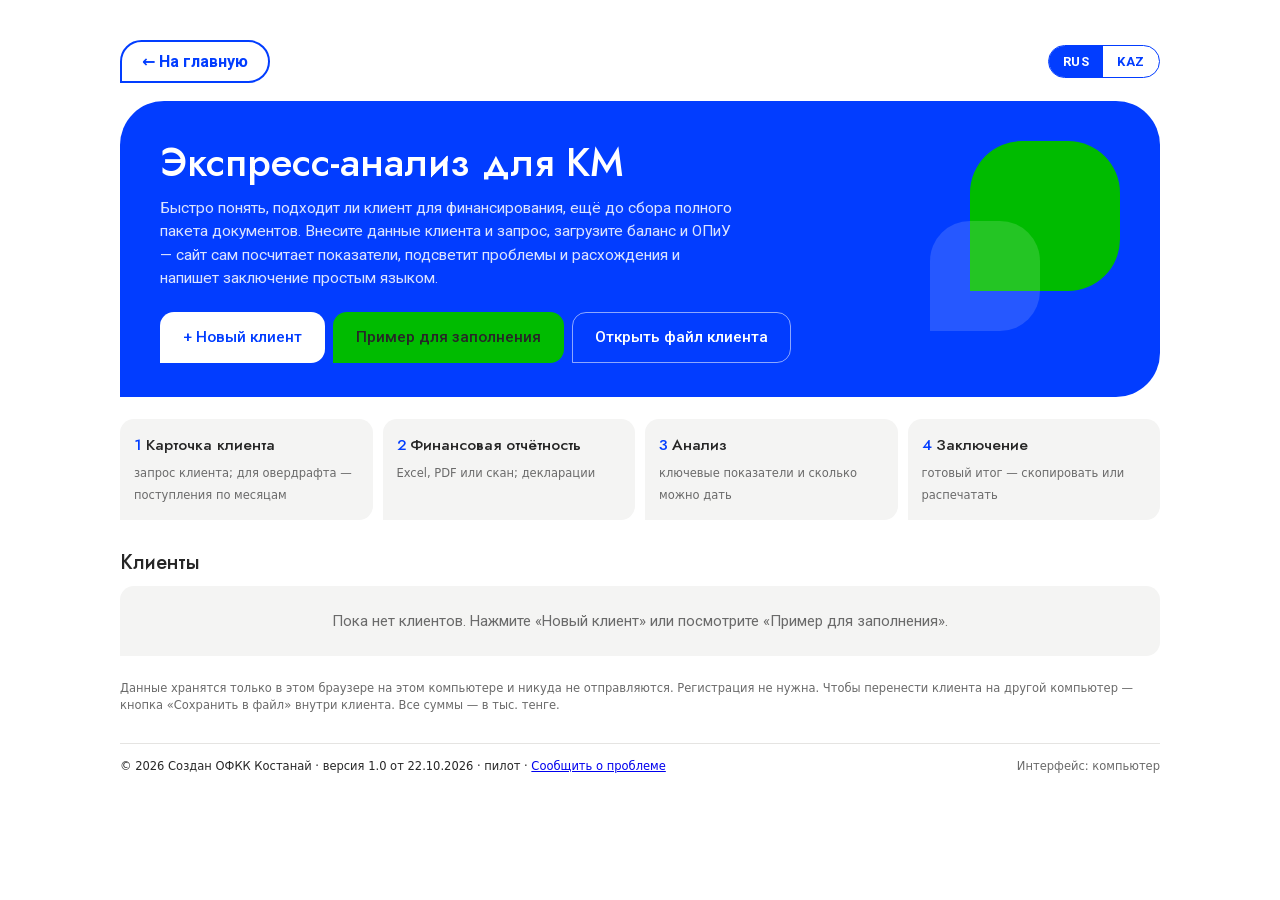
==== commit c2d48e46: "Пилот: версия и аудит в заключении, передача Экспресс→Финансовый, паспорт данных, роли и режим прове" ====
--- a/express/index.html
+++ b/express/index.html
@@ -72,9 +72,9 @@
 .empty { background: var(--plat-soft); border-radius: var(--shape-s); padding: 24px; text-align: center; color: var(--muted); }
 
 /* клиент */
-.app { display: grid; grid-template-columns: 248px 1fr; min-height: 100vh; }
+.app { display: grid; grid-template-columns: 296px 1fr; min-height: 100vh; }
 .rail { background: var(--white); color: var(--graphite); border-right: 1.5px solid var(--platinum); padding: 22px 14px; display: flex; flex-direction: column; gap: 16px; position: sticky; top: 0; height: 100vh; overflow: auto; }
-.brand { font-family: var(--head); font-weight: 500; font-size: 19px; color: var(--graphite); line-height: 1.2; padding: 0 8px; display: flex; gap: 10px; align-items: center; }
+.brand { font-family: var(--head); font-weight: 500; font-size: 19px; color: var(--graphite); line-height: 1.2; padding: 0 8px; display: flex; flex-wrap: wrap; gap: 10px; align-items: center; }
 .brand::before { content: ""; width: 28px; height: 28px; flex: 0 0 28px; border-radius: 10px 10px 10px 0; background: var(--azure); box-shadow: 9px -9px 0 -3px var(--lime); }
 .brand small { display: block; font-family: var(--sys); font-size: 11px; font-weight: 400; color: var(--muted); margin-top: 2px; }
 .rail .client { padding: 12px 10px; background: var(--plat-soft); border-radius: var(--shape-s); }
@@ -404,7 +404,7 @@
 .lang button.on{background:var(--azure);color:#fff}
 .brand .lang{margin-left:auto}
 </style></head>
-<body><script>window.SPEC = {"mapping":[["B","cash","010","02","Z","","01"],["B","stinv","011,012,013,014,015","03","Z","Краткосрочные финансовые активы","02"],["B","ar","016","04","Z","Торговая (в форме МСБ — вся краткосрочная) дебиторская задолженность","03"],["B","oar","017,018,#авансы выданные,#дебиторская задолженность работников","","Z","ДЗ по аренде, активы по договорам; авансы выданные и ДЗ работников — из расшифровки «в том числе», если она есть",""],["B","inv","020","05","Z","","04"],["B","taxa","019,#налог на добавленную стоимость,#прочие налоги и другие обязательные платежи","06","Z","Текущий подоходный налог; НДС и прочие налоги — из расшифровки «в том числе»",""],["B","oca","021,022,101,-#авансы выданные,-#дебиторская задолженность работников,-#налог на добавленную стоимость,-#прочие налоги и другие обязательные платежи","07,08","Z","Биоактивы, прочие КА, активы для продажи — за вычетом статей расшифровки, перенесённых выше",""],["B","ppe","121,122","15","Z","Основные средства и актив в форме права пользования","07"],["B","intang","125","18","Z","","08"],["B","ltinv","110,111,112,113,114,115,116","10,12,13","Z","Долгосрочные финансовые активы и инвестиции","05"],["B","olta","117,118,119,120,123,124,126,127","11,14,16,17,19,20","Z","Долгосрочная ДЗ, инвестиционное имущество, биоактивы, ОНА, прочие","06,09"],["B","ta_rep","100,101,200","21","B","Итог активов (контроль)","10"],["B","stloan","210","24","Z","Краткосрочные финансовые обязательства по амортизированной стоимости (займы)","11"],["B","cpltd","218","","Z","Краткосрочная задолженность по аренде (учитывается как долг)",""],["B","ap","214","27","Z","Торговая и прочая кредиторская задолженность","15"],["B","adv","219,#авансы полученные","","Z","Обязательства по договорам с покупателями + авансы полученные из расшифровки",""],["B","taxl","216,#обязательства по налогам","25","Z","Подоходный налог + налоги из расшифровки «в том числе»","12"],["B","ocl","211,212,213,215,217,220,221,222,301,-#авансы полученные,-#обязательства по налогам","26,28,29","Z","Прочие КО, вознаграждения работникам, дивиденды — за вычетом статей расшифровки, перенесённых выше",""],["B","cl_rep","300,301","23","B","Итог КО (контроль)",""],["B","ltloan","310","31","Z","Долгосрочные финансовые обязательства (займы)","13"],["B","lease","318","","Z","Долгосрочная задолженность по аренде",""],["B","oltl","311,312,313,314,315,316,317,319,320,321","32,33,34,35","Z","","14"],["B","ltl_rep","400","30","B","Итог ДО (контроль)",""],["B","sc","410","37","Z","","17"],["B","re","414","42","Z","","19"],["B","oeq","411,412,413,415,421","38,39,40,41,43","Z","Эмиссионный доход, выкупленные акции, резервы, неоплаченный капитал, доля неконтролирующих","18,20"],["B","eq_rep","500","36","B","Итог капитала (контроль)","21"],["P","rev","010","010","Z","","01"],["P","cogs","*011","*020","Z","* — по модулю: расходы в форме могут быть и со знаком «−», и без","*05"],["P","selling","*013","*060","Z","",""],["P","admin","*014","*070","Z","","*06,*07"],["P","ooi","016","","Z","","03"],["P","ooe","*015","","Z","","*09"],["P","fin_inc","021","040","Z","","02"],["P","int","*022","*080","Z","Финансовые расходы (включают % по аренде)","*08"],["P","onoi_in","023,024","050,100","Z","Доля в прибыли ассоциированных + прочие неоперационные доходы",""],["P","onoi_out","*025","*090","Z","Прочие неоперационные расходы (по модулю)",""],["P","cit","100,!200","130,!150","Z","КПН = прибыль до налога − прибыль после налога: знак строки налога не важен","*12"],["P","ni_rep","200","150,!120","B","Прибыль от продолжающейся деятельности (контроль)","13"],["P","da","","","B","Нет в ф.2 — ввести вручную (расшифровка / ф.3 косвенным методом)","*07"],["P","nonrec","","","B","Вручную",""],["P","div","","","B","Вручную (отчёт об изменениях в капитале / решения участников)",""],["P","fot","","","B","Вручную (расшифровка)",""],["C","cf011","011","11,12","Z","","11,12"],["C","cf012","012","","Z","",""],["C","cf013","013","13","Z","","13"],["C","cf014","014","","Z","",""],["C","cf015","015","14","Z","","14"],["C","cf016","016","15","Z","","15"],["C","cf021","*021","*21","Z","","*21"],["C","cf022","*022","*22","Z","","*22"],["C","cf023","*023","*23","Z","","*23"],["C","cf024","*024","*24","Z","","*24"],["C","cf025","*025","","Z","",""],["C","cf026","*026","*25,*26","Z","","*25,*26"],["C","cf027","*027","*27","Z","","*27"],["C","cf041","041","41","Z","","41"],["C","cf042","042","42","Z","","42"],["C","cf043","043","43","Z","","43"],["C","cf044","044","44","Z","","44"],["C","cf045","045","","Z","",""],["C","cf046","046","","Z","",""],["C","cf047","047","45","Z","","45"],["C","cf048","048","46","Z","","46"],["C","cf049","049","","Z","",""],["C","cf050","050","","Z","",""],["C","cf051","051","47","Z","","47"],["C","cf061","*061","*51","Z","","*51"],["C","cf062","*062","*52","Z","","*52"],["C","cf063","*063","*53","Z","","*53"],["C","cf064","*064","","Z","",""],["C","cf065","*065","","Z","",""],["C","cf066","*066","","Z","",""],["C","cf067","*067","","Z","",""],["C","cf068","*068","","Z","",""],["C","cf069","*069","*54","Z","","*54"],["C","cf070","*070","*55","Z","","*55"],["C","cf071","*071","*56","Z","","*56"],["C","cf072","*072","","Z","",""],["C","cf073","*073","*57","Z","","*57"],["C","cf091","091","71","Z","","71"],["C","cf092","092","72","Z","","72"],["C","cf093","093","73","Z","","73"],["C","cf094","094","74","Z","","74"],["C","cf101","*101","*81","Z","","*81"],["C","cf102","*102","","Z","",""],["C","cf103","*103","*83","Z","","*83"],["C","cf104","*104","*82","Z","","*82"],["C","cf105","*105","*84","Z","","*84"],["C","cf120","120","","Z","",""],["C","cf140","140","110","B","","110"],["C","cf150r","150","120","B","","120"]],"signs":[["B","денежные","010","02","01"],["B","запасы","020","05","04"],["B","основные средства","121","15","07"],["B","кредиторская","214","27",""],["B","нераспределенная","414","42","19"],["B","уставный","410","37","17"],["P","себестоимость","011","020",""],["P","реализаци","013","060","01"],["P","административные","014","070",""],["P","расход","022","080","08"],["C","приобретение основных","061","51","51"],["C","получение займов","092","72","72"],["C","погашение займов","101","81","81"],["C","на конец","150","120","120"],["C","на начало","140","110","110"]],"kw":{"B":"бухгалтерский баланс;финансовом положении;балансовый отчет;statement of financial position;balance sheet","P":"прибылях и убытках;прибыли и убытке;совокупном доходе;доходах и расходах;прибыли или убытке;profit or loss;income statement;comprehensive income","C":"движении денежных средств;движения денежных средств;денежных потоках;cash flows","X":"изменениях в капитале;изменения в капитале;changes in equity;пояснительная записка","skipcol":"прим"}}; window.I18N_KZ = {"%) — сверьте цифры с документом.":"%) — сандарды құжатпен салыстырыңыз.","%), но баланс, ОПиУ или декларацию в нём найти не удалось — нужны видимые коды строк. Попробуйте скан получше (300 dpi, ровно) или введите цифры вручную":"%), бірақ ондағы баланс, ПЗЕ немесе декларация табылмады — жол кодтары көрінуі керек. Сканды жақсырақ жасап көріңіз (300 dpi, тегіс) немесе сандарды қолмен енгізіңіз","%, до 60":"%, 60-қа дейін","%, до {0}":"%, {0} дейін","(без амортизации — оценка осторожная)":"(амортизациясыз — сақтық баға)","(в пересчёте на год около":"(жылдық есепке шаққанда шамамен","(вместе с ОПиУ этого файла)":"(осы файлдың ПЗЕ-мен бірге)","(вымышленная компания)":"(ойдан шығарылған компания)","(из этого же файла)":"(осы файлдан)","(ограничен 100 млн тг при транше 90 дней)":"(90 күндік траншта 100 млн теңгемен шектелген)","(поступления крупнейшего покупателя учтены не более 60 %)":"(ең ірі сатып алушының түсімдері 60 %-дан аспайтындай есептелді)","(с ограничением крупного покупателя 60 %)":"(ірі сатып алушыны 60 %-мен шектеумен)","(сезонный бизнес или транш до 90 дней)":"(маусымдық бизнес немесе 90 күнге дейінгі транш)",") — проверить и при необходимости изменить":") — тексеріп, қажет болса өзгертіңіз","* — по модулю: расходы в форме могут быть и со знаком «−», и без":"* — модулі бойынша: нысандағы шығыстар «−» белгісімен де, белгісіз де болуы мүмкін","+ Декларация вручную":"+ Декларацияны қолмен енгізу","+ Новый клиент":"+ Жаңа клиент","+ Период":"+ Кезең",", а ежемесячный взнос по ним не указан — платёжеспособность получится завышенной.":", ал олар бойынша айлық жарна көрсетілмеген — төлем қабілеттілігі шамадан тыс көрінеді.",", из каждых 100 тенге выручки остаётся":", түсімнің әр 100 теңгесінен қалады",", лимит":", лимит",", но периодов уже":", бірақ кезеңдер саны қазірдің өзінде",", оборот НДС":", ҚҚС бойынша айналым",", период добавлен":", кезең қосылды",", проверьте":", тексеріңіз",". Последние:":". Соңғылары:",". Прибыль «на бумаге» может не превращаться в деньги.":". «Қағаз жүзіндегі» пайда ақшаға айналмауы мүмкін.",". Суммы переведены в тыс. тг.":". Сомалар мың теңгеге ауыстырылды.","1 квартал":"1 тоқсан","1 полугодие":"1 жартыжылдық","1. Выдача кредитов":"1. Несиелер беру","1. Запрос клиента":"1. Клиент сұрауы","100.00 КПН":"100.00 КТС","2 квартал":"2 тоқсан","2 полугодие":"2 жартыжылдық","2. Конвертация (продажа валюты)":"2. Конвертация (валюта сату)","2. Финансовое положение":"2. Қаржылық жағдай","200.00 ИПН/СН":"200.00 ЖТС/ӘС","220.00 ИПН":"220.00 ЖТС","3 квартал":"3 тоқсан","3. Лимит овердрафта":"3. Овердрафт лимиті","3. Платёжеспособность":"3. Төлем қабілеттілігі","3. С других счетов клиента":"3. Клиенттің басқа шоттарынан","300.00 НДС":"300.00 ҚҚС","36 мес.":"36 ай","4 квартал":"4 тоқсан","4. Возврат платёжных документов":"4. Төлем құжаттарын қайтару","4. Замечания":"4. Ескертулер","40 % среднемесячных очищенных поступлений за":"Тазартылған орташа айлық түсімдердің 40 %-ы, мерзімі:","5. Рекомендация":"5. Ұсыным","5. Финансовая помощь связанных компаний":"5. Байланысты компаниялардың қаржылық көмегі","6. Кредиты (займы) от учредителей":"6. Құрылтайшылардан несиелер (қарыздар)","60 мес.":"60 ай","7. Взносы наличными":"7. Қолма-қол жарналар","8. Государственные субсидии":"8. Мемлекеттік субсидиялар","910.00 упрощённая":"910.00 оңайлатылған",": в балансе нет даты — укажите дату в шапке колонки (например, 01.10.2026)":": балансте күн жоқ — баған тақырыбында күнді көрсетіңіз (мысалы, 01.10.2026)",": в документе не нашёл отчётную дату. В какой период загрузить?":": құжаттан есепті күн табылмады. Қай кезеңге жүктеу керек?",": в документе период":": құжатта кезең",": денег хватает впритык, нужно не меньше":": ақша әрең жетеді, кемінде қажет",": доход не найден — введите вручную":": табыс табылмады — қолмен енгізіңіз",": на 1 тенге долгов до года приходится":": бір жылға дейінгі қарыздың 1 теңгесіне",": шаблон пустой — суммы по месяцам не заполнены":": үлгі бос — айлар бойынша сомалар толтырылмаған","DSCR = (EBITDA − КПН) / {0} ÷ платежи по всем кредитам в месяц":"DSCR = (EBITDA − КТС) / {0} ÷ барлық несиелер бойынша айлық төлемдер","EBITDA (заработок до процентов и налогов)":"EBITDA (пайыздар мен салықтарға дейінгі табыс)","Excel, PDF (в том числе скан) или фото. Период сайт определит сам по датам в документе; колонка «на начало года» / «за предыдущий год» попадёт в прошлый год.":"Excel, PDF (сканді қоса) немесе фото. Кезеңді сайт құжаттағы күндер бойынша өзі анықтайды; «жыл басына» / «алдыңғы жылға» бағаны өткен жылға түседі.","Excel, PDF или скан; декларации":"Excel, PDF немесе скан; декларациялар","PDF защищён нестандартным способом":"PDF стандартты емес тәсілмен қорғалған","PDF защищён паролем на открытие":"PDF ашуға арналған құпиясөзбен қорғалған","PDF или Excel из интернет-банка, за {0} месяцев до месяца заявки (апрель {1} — сентябрь {2}). Перед загрузкой выберите, где открыт счёт.":"Интернет-банктен PDF немесе Excel, өтінім айына дейінгі {0} ай үшін (сәуір {1} — қыркүйек {2}). Жүктер алдында шот қай жерде ашылғанын таңдаңыз.","{0} % среднемесячных очищенных поступлений за {1} мес. до месяца заявки; поступления крупнейшего покупателя учтены не более {2} %. Подробный расчёт — в «Карточке клиента».":"Өтінім айына дейінгі {1} айдағы тазартылған орташа айлық түсімдердің {0} %-ы; ең ірі сатып алушының түсімдері {2} %-дан аспайтындай есептелді. Толық есептеу — «Клиент карточкасында».","{0} ИПН":"{0} ЖТС","{0} ИПН/СН":"{0} ЖТС/ӘС","{0} КПН":"{0} КТС","{0} НДС":"{0} ҚҚС","{0} квартал":"{0} тоқсан","{0} мес.":"{0} ай","{0} полугодие":"{0} жарты жылдық","{0} тыс. тг":"{0} мың теңге","{0} упрощённая":"{0} оңайлатылған","{0} — если кредитов нет":"{0} — несие болмаса","{0}. Замечания":"{0}. Ескертулер","{0}. Запрос клиента":"{0}. Клиент сұрауы","{0}. Лимит овердрафта":"{0}. Овердрафт лимиті","{0}. Платёжеспособность":"{0}. Төлем қабілеттілігі","{0}. Рекомендация":"{0}. Ұсыным","{0}. Финансовое положение":"{0}. Қаржылық жағдай","© 2026 Создан ОФКК Костанай":"© 2026 Жасаған: ОФКК Қостанай","© {0} Создан ОФКК Костанай":"© {0} Жасаған: ОФКК Қостанай","» и все его цифры?":"» және оның барлық сандарын?","»? Это нельзя отменить.":"»? Мұны болдырмау мүмкін емес.","Активы":"Активтер","Амортизация":"Амортизация","Амортизация не указана — оценка осторожная.":"Амортизация көрсетілмеген — сақтық баға.","Анализ":"Талдау","Аннуитет (равными платежами)":"Аннуитет (тең төлемдермен)","Баланс":"Баланс","Баланс (ф.1)":"Баланс (1-нысан)","Баланс не сходится ({0}). Активы {1} тыс. тг, а пассивы {2} тыс. тг — разница {3} тыс. тг. Скорее всего, ошибка при вводе или загрузке.":"Баланс сәйкес келмейді ({0}). Активтер {1} мың теңге, ал пассивтер {2} мың теңге — айырмасы {3} мың теңге. Көбіне енгізу немесе жүктеу кезіндегі қате.","Баланс не сходится ({0}). Активы {1} тыс. тг, а пассивы {2} тыс. тг — разница −{3} тыс. тг. Скорее всего, ошибка при вводе или загрузке.":"Баланс сәйкес келмейді ({0}). Активтер {1} мың теңге, ал пассивтер {2} мың теңге — айырмасы −{3} мың теңге. Көбіне енгізу немесе жүктеу кезіндегі қате.","Банк, счёт":"Банк, шот","Банковская гарантия":"Банк кепілдігі","Банковская гарантия на сумму {0} тыс. тг, срок {1} мес., ставка {2} %. Цель — пополнение оборотных средств.":"Банк кепілдігі {0} мың теңге сомасына, мерзімі {1} ай, мөлшерлемесі {2} %. Мақсаты — айналым қаражатын толықтыру.","Банковская гарантия на сумму {0} тыс. тг, срок {1} мес., ставка {2} %. Цель — приобретение основных средств.":"Банк кепілдігі {0} мың теңге сомасына, мерзімі {1} ай, мөлшерлемесі {2} %. Мақсаты — негізгі құралдарды сатып алу.","Банковская гарантия на сумму нет данных, срок — мес., ставка —. Цель — пополнение оборотных средств.":"Банк кепілдігі сомасы — деректер жоқ, мерзімі — ай, мөлшерлемесі —. Мақсаты — айналым қаражатын толықтыру.","Без неё денежный поток считается по прибыли — это осторожная (заниженная) оценка.":"Онсыз ақша ағыны пайда бойынша есептеледі — бұл сақтық (төмендетілген) баға.","Без подтверждённого источника погашения заявку не вести.":"Өтеудің расталған көзі болмаса, өтінімді жүргізбеу керек.","Бизнес зарабатывает ~{0} тыс. тг в месяц, а платить по всем кредитам нужно ~{1}. Нужно не меньше {2}: т.е. на каждый тенге платежа — {3} тенге дохода.":"Бизнес айына ~{0} мың теңге тапқан, ал барлық несиелер бойынша ~{1} төлеу керек. Кемінде {2} қажет: яғни төлемнің әр теңгесіне — {3} теңге табыс.","Бизнес зарабатывает ~−{0} тыс. тг в месяц, а платить по всем кредитам нужно ~{1}. Нужно не меньше {2}: т.е. на каждый тенге платежа — {3} тенге дохода.":"Бизнес айына ~−{0} мың теңге тапқан, ал барлық несиелер бойынша ~{1} төлеу керек. Кемінде {2} қажет: яғни төлемнің әр теңгесіне — {3} теңге табыс.","Бизнес зарабатывает около {0} тыс. тг в месяц; со всеми платежами, включая новый кредит, нужно платить {1} тыс. тг в месяц. Покрытие платежей {2} (норма от {3}) — денег не хватает.":"Бизнес айына шамамен {0} мың теңге табады; жаңа несиені қоса барлық төлемдермен айына {1} мың теңге төлеу керек. Төлемдерді жабу {2} (норма {3}-тен) — ақша жетпейді.","Бизнес зарабатывает около {0} тыс. тг в месяц; со всеми платежами, включая новый кредит, нужно платить {1} тыс. тг в месяц. Покрытие платежей {2} (норма от {3}) — денег хватает с запасом.":"Бизнес айына шамамен {0} мың теңге табады; жаңа несиені қоса барлық төлемдермен айына {1} мың теңге төлеу керек. Төлемдерді жабу {2} (норма {3}-тен) — ақша қормен жетеді.","Бизнес зарабатывает около −{0} тыс. тг в месяц; со всеми платежами, включая новый кредит, нужно платить {1} тыс. тг в месяц. Покрытие платежей −{2} (норма от {3}) — денег не хватает.":"Бизнес айына шамамен −{0} мың теңге табады; жаңа несиені қоса барлық төлемдермен айына {1} мың теңге төлеу керек. Төлемдерді жабу −{2} (норма {3}-тен) — ақша жетпейді.","Бизнес не зарабатывает денег на платежи":"Бизнес төлемдерге ақша таппайды","Бизнес прибыльный: чистая прибыль {0} тыс. тг, из каждых {1} тенге выручки остаётся {2} тенге.":"Бизнес пайдалы: таза пайда {0} мың теңге, түсімнің әр {1} теңгесінен {2} теңге қалады.","Бизнес убыточный: чистый убыток −{0} тыс. тг.":"Бизнес шығынды: таза шығын −{0} мың теңге.","Биоактивы, прочие КА, активы для продажи — за вычетом статей расшифровки, перенесённых выше":"Биоактивтер, өзге ҚА, сатуға арналған активтер — жоғарыға ауыстырылған ашып көрсету баптарын шегергенде","Быстро понять, подходит ли клиент для финансирования, ещё до сбора полного пакета документов. Внесите данные клиента и запрос, загрузите баланс и ОПиУ — сайт сам посчитает показатели, подсветит проблемы и расхождения и напишет заключение простым языком.":"Құжаттардың толық топтамасын жинамай-ақ клиенттің қаржыландыруға сәйкес келетінін тез түсіну. Клиент деректері мен сұрауын енгізіңіз, баланс пен ПЗЕ жүктеңіз — сайт көрсеткіштерді өзі есептейді, мәселелер мен алшақтықтарды ерекшелейді және қорытындыны қарапайым тілмен жазады.","В декларации доход больше — проверить, полная ли отчётность (может быть другая деятельность).":"Декларацияда табыс көп — есептіліктің толық екенін тексеру керек (басқа қызмет түрі болуы мүмкін).","В других банках":"Басқа банктерде","В конце срока (ежемесячно только %)":"Мерзім соңында (ай сайын тек %)","В конце срока нужно будет вернуть сразу":"Мерзім соңында бірден қайтару қажет болады","В нашем банке":"Біздің банкте","В расчёте":"Есепте","ВЫВОД:":"ҚОРЫТЫНДЫ:","Валюта":"Валюта","Взнос по действующим кредитам не указан.":"Қолданыстағы несиелер бойынша жарна көрсетілмеген.","Взнос по действующим кредитам — около {0} тыс. тг в месяц.":"Қолданыстағы несиелер бойынша жарна — айына шамамен {0} мың теңге.","Взнос по действующим кредитам — примерная сумма всех платежей клиента в месяц по кредитам, займам и лизингу (со слов клиента, если справки БКБ нет).":"Қолданыстағы несиелер бойынша жарна — клиенттің несиелер, қарыздар және лизинг бойынша айлық барлық төлемдерінің шамамен сомасы (БКБ анықтамасы болмаса, клиенттің сөзі бойынша).","Взнос по действующим кредитам — примерная сумма всех платежей клиента в месяц по кредитам, займам и лизингу (со слов клиента, если справки ПКБ нет).":"Қолданыстағы несиелер бойынша жарна — клиенттің несиелер, қарыздар және лизинг бойынша айлық барлық төлемдерінің шамамен сомасы (БКБ анықтамасы болмаса, клиенттің сөзі бойынша).","Взнос по действующим кредитам, тыс. тг/мес.":"Қолданыстағы несиелер бойынша жарна, мың теңге/ай","Взносы наличными":"Қолма-қол жарналар","Вид поступления (по методике)":"Түсім түрі (әдістеме бойынша)","Возврат платёжных документов":"Төлем құжаттарын қайтару","Возможно, выплачены дивиденды — уточнить сумму (это деньги, ушедшие из бизнеса).":"Дивидендтер төленген болуы мүмкін — соманы нақтылау керек (бұл бизнестен кеткен ақша).","Возможны корректировки прошлых лет — уточнить у бухгалтера.":"Өткен жылдарға түзетулер болуы мүмкін — бухгалтерден нақтылау керек.","Вознаграждение по кредитам":"Несиелер бойынша сыйақы","Вручную":"Қолмен","Вручную (отчёт об изменениях в капитале / решения участников)":"Қолмен (капиталдағы өзгерістер туралы есеп / қатысушылардың шешімдері)","Вручную (расшифровка)":"Қолмен (ашып көрсету)","Все долги с новым кредитом — {0} тыс. тг, это {1} годового заработка (норма до {2}).":"Жаңа несиемен барлық қарыз — {0} мың теңге, бұл жылдық табыстың {1}-і (норма {2}-ге дейін).","Все платежи":"Барлық төлемдер","Все платежи в месяц":"Айлық барлық төлемдер","Все суммы — тыс. тг. Данные только в этом браузере.":"Барлық сомалар — мың теңге. Деректер тек осы браузерде.","Всего за {0} мес.":"{0} айда барлығы","Всего поступлений за период":"Кезеңдегі түсімдердің барлығы","Всего поступлений по выпискам —":"Үзінділер бойынша түсімдердің барлығы —","Выбрать файл или сфотографировать":"Файлды таңдау немесе суретке түсіру","Выбрать файлы":"Файлдарды таңдау","Вывод":"Қорытынды","Выдача кредитов и займов":"Несиелер мен қарыздар беру","Выписки за все месяцы периода":"Кезеңнің барлық айларындағы үзінділер","Выписки по счетам":"Шоттар бойынша үзінділер","Выписки разобраны — проверьте исключения":"Үзінділер өңделді — алып тасталғандарды тексеріңіз","Выручка":"Түсім","Выручка в отчётности больше, чем показано налоговой — уточнить причину; верить меньшей цифре.":"Есептіліктегі түсім салық органына көрсетілгеннен көп — себебін нақтылау керек; аз сандарға сену керек.","Выручка в отчётности не совпадает с декларацией ({0}). В ОПиУ {1} тыс. тг, в декларации ({2}) {3} тыс. тг — разница {4} %.":"Есептіліктегі түсім декларациямен сәйкес келмейді ({0}). ПЗЕ-де {1} мың теңге, декларацияда ({2}) {3} мың теңге — айырмасы {4} %.","Выручка за":"Түсім:","Выручка за {0} — {1} тыс. тг.":"{0} жылғы түсім — {1} мың теңге.","Выручка за {0} — {1} тыс. тг; рост на {2} % к прошлому году.":"{0} жылғы түсім — {1} мың теңге; өткен жылмен салыстырғанда {2} %-ға өсті.","Выручка за {0} — {1} тыс. тг; снижение на {2} % к прошлому году.":"{0} жылғы түсім — {1} мың теңге; өткен жылмен салыстырғанда {2} %-ға төмендеді.","Выручка за год":"Жылдық түсім","Выручка сильно упала. За {0} выручка снизилась на {1} % к {2}.":"Түсім күрт төмендеді. {0} үшін түсім {2}-мен салыстырғанда {1} %-ға азайды.","Выручка снизилась":"Түсім азайды","Выяснить причины убытка и источник погашения.":"Шығынның себептері мен өтеу көзін анықтау керек.","ГКБ":"МКБ","Год":"Жыл","Гос. программа: гарантия фонда":"Мемл. бағдарлама: қор кепілдігі","Гос. программа: субсидирование + гарантия":"Мемл. бағдарлама: субсидиялау + кепілдік","Гос. программа: субсидирование ставки":"Мемл. бағдарлама: мөлшерлемені субсидиялау","Готово — проверьте цифры в таблицах":"Дайын — кестелердегі сандарды тексеріңіз","Готовое заключение по всем данным клиента. Оно обновляется само, когда вы меняете цифры.":"Клиенттің барлық деректері бойынша дайын қорытынды. Сандарды өзгерткенде ол өзі жаңарады.","ДДС":"АҚҚ","ДЗ по аренде, активы по договорам; авансы выданные и ДЗ работников — из расшифровки «в том числе», если она есть":"Жалға алу бойынша ДБ, шарттар бойынша активтер; берілген аванстар мен қызметкерлердің ДБ — «оның ішінде» ашып көрсетуден, егер ол болса","Да":"Иә","Дальше: анализ →":"Әрі қарай: талдау →","Дальше: заключение →":"Әрі қарай: қорытынды →","Дальше: финансовая отчётность →":"Әрі қарай: қаржылық есептілік →","Данные хранятся только в этом браузере на этом компьютере и никуда не отправляются. Регистрация не нужна. Чтобы перенести клиента на другой компьютер — кнопка «Сохранить в файл» внутри клиента. Все суммы — в тыс. тенге.":"Деректер тек осы компьютердегі осы браузерде сақталады және ешқайда жіберілмейді. Тіркелу қажет емес. Клиентті басқа компьютерге көшіру үшін — клиент ішіндегі «Файлға сақтау» түймесі. Барлық сомалар — мың теңгемен.","Данных о выручке и прибыли нет.":"Түсім мен пайда туралы деректер жоқ.","Дата":"Күні","Движение денег (если есть ДДС)":"Ақша қозғалысы (АҚҚ болса)","Движение денежных средств (ДДС)":"Ақша қаражатының қозғалысы (АҚҚ)","Дебиторская задолженность":"Дебиторлық берешек","Дебиторская задолженность растёт быстрее выручки. Дебиторка выросла на {0} %, а выручка — на {1} %. Покупатели стали дольше платить или часть продаж «на бумаге».":"Дебиторлық берешек түсімнен жылдам өсуде. Дебиторлық берешек {0} %-ға өсті, ал түсім — {1} %-ға. Сатып алушылар ұзағырақ төлей бастады немесе сатылымдардың бір бөлігі «қағаз жүзінде».","Дебиторская задолженность растёт быстрее выручки. Дебиторка выросла на {0} %, а выручка — на −{1} %. Покупатели стали дольше платить или часть продаж «на бумаге».":"Дебиторлық берешек түсімнен жылдам өсуде. Дебиторлық берешек {0} %-ға өсті, ал түсім — −{1} %-ға. Сатып алушылар ұзағырақ төлей бастады немесе сатылымдардың бір бөлігі «қағаз жүзінде».","Деклараций нет.":"Декларациялар жоқ.","Декларация":"Декларация","Денег не хватает на платежи по кредитам. Бизнес зарабатывает ~{0} тыс. тг в месяц, а платить по всем кредитам (вместе с новым) нужно ~{1} тыс. тг. Покрытие {2} — меньше {3}.":"Несиелер бойынша төлемдерге ақша жетпейді. Бизнес айына ~{0} мың теңге табады, ал барлық несиелер бойынша (жаңасымен бірге) ~{1} мың теңге төлеу керек. Жабу {2} — {3}-тен аз.","Денег не хватает на платежи по кредитам. Бизнес зарабатывает ~−{0} тыс. тг в месяц, а платить по всем кредитам (вместе с новым) нужно ~{1} тыс. тг. Покрытие −{2} — меньше {3}.":"Несиелер бойынша төлемдерге ақша жетпейді. Бизнес айына ~−{0} мың теңге табады, ал барлық несиелер бойынша (жаңасымен бірге) ~{1} мың теңге төлеу керек. Жабу −{2} — {3}-тен аз.","Деньги":"Ақша","Динамику посчитать нельзя — нужен ещё один полный год.":"Динамиканы есептеу мүмкін емес — тағы бір толық жыл қажет.","Дифференцированный (долг равными долями)":"Дифференциалды (қарыз тең үлестермен)","Длинный срок для пополнения оборотки. Срок {0} мес.; для оборотных средств обычно не больше {1}.":"Айналым қаражатын толықтыру үшін мерзім ұзақ. Мерзімі {0} ай; айналым қаражаты үшін әдетте {1}-тен аспайды.","Для документа без даты выберите период":"Күні жоқ құжат үшін кезеңді таңдаңыз","Для этих отраслей — только транш до 30 дней.":"Бұл салалар үшін — тек 30 күнге дейінгі транш.","Долг / EBITDA. EBITDA — прибыль до процентов, налогов и амортизации":"Қарыз / EBITDA. EBITDA — пайыздарға, салықтарға және амортизацияға дейінгі пайда","Долги в":"Қарыздар","Долговая нагрузка":"Борыштық жүктеме","Долговая нагрузка повышенная":"Борыштық жүктеме жоғары","Долгосрочная ДЗ, инвестиционное имущество, биоактивы, ОНА, прочие":"Ұзақ мерзімді ДБ, инвестициялық мүлік, биоактивтер, КТА, өзгелер","Долгосрочная задолженность по аренде":"Жалға алу бойынша ұзақ мерзімді берешек","Долгосрочные финансовые активы и инвестиции":"Ұзақ мерзімді қаржылық активтер мен инвестициялар","Долгосрочные финансовые обязательства (займы)":"Ұзақ мерзімді қаржылық міндеттемелер (қарыздар)","Доля":"Үлесі","Доля в прибыли ассоциированных + прочие неоперационные доходы":"Қауымдасқан ұйымдар пайдасындағы үлес + өзге операциялық емес кірістер","Доля крупнейшего покупателя":"Ең ірі сатып алушының үлесі","Доля одного покупателя не более {0} %":"Бір сатып алушының үлесі {0} %-дан аспауы керек","Доля одного покупателя не более {0} %. Факт: {1} %.":"Бір сатып алушының үлесі {0} %-дан аспауы керек. Нақты: {1} %.","Доля одного покупателя не более {0} %: {1} %.":"Бір сатып алушының үлесі {0} %-дан аспауы керек: {1} %.","Допускается 1 такой месяц из 6 (2 из 12).":"6 айдың ішінде осындай 1 айға рұқсат етіледі (12 айдың ішінде 2).","Дособрать данные и повторить экспресс-анализ.":"Деректерді толықтырып, экспресс-талдауды қайталау керек.","Доход":"Табыс","Доход от реализации / доход":"Өткізуден түскен кіріс / кіріс","Доходы и расходы за период":"Кезеңдегі кірістер мен шығыстар","Доходы работников (ФОТ)":"Қызметкерлердің кірістері (ЕАҚ)","Другая":"Басқа","Других банков с оборотами":"Айналымы бар басқа банктер","Другое":"Басқа","Единицы в файле":"Файлдағы бірліктер","Ежемесячный платёж по новому кредиту — около {0} тыс. тг (первый платёж самый большой, потом уменьшается).":"Жаңа несие бойынша айлық төлем — шамамен {0} мың теңге (бірінші төлем ең үлкені, кейін азаяды).","Если есть ДДС или пояснения к отчётности — внесите амортизацию в ОПиУ.":"АҚҚ немесе есептілікке түсіндірме жазба болса — амортизацияны ПЗЕ-ге енгізіңіз.","Есть кредиты, но нет расходов на проценты. В балансе есть займы, а в ОПиУ проценты не отражены.":"Несиелер бар, бірақ пайыздарға шығыстар жоқ. Балансте қарыздар бар, ал ПЗЕ-де пайыздар көрсетілмеген.","Есть один серьёзный риск — его нужно закрыть до подачи заявки.":"Бір күрделі тәуекел бар — оны өтінім беруге дейін жабу керек.","Есть стоп-фактор(ы). Без их устранения заявку дальше не вести.":"Стоп-фактор(лар) бар. Оларды жоймайынша өтінімді әрі қарай жүргізбеу керек.","За сколько лет компания могла бы погасить все долги (с новым кредитом — {0} тыс. тг), если бы весь заработок шёл на это. Норма — до {1}.":"Бүкіл табыс осыған жұмсалса, компания барлық қарызды (жаңа несиемен — {0} мың теңге) неше жылда өтей алар еді. Норма — {1}-ге дейін.","Загружаются в окно выше. Или внесите доход вручную. Суммы — в тыс. тг.":"Жоғарыдағы терезеге жүктеледі. Немесе табысты қолмен енгізіңіз. Сомалар — мың теңгемен.","Загружаю…":"Жүктеп жатырмын…","Загружено файлов:":"Жүктелген файлдар:","Загрузите ОПиУ или внесите цифры вручную в «Финансовой отчётности».":"ПЗЕ жүктеңіз немесе сандарды «Қаржылық есептілікте» қолмен енгізіңіз.","Загрузите баланс или внесите цифры вручную.":"Балансты жүктеңіз немесе сандарды қолмен енгізіңіз.","Загрузите баланс, ОПиУ и (если есть) ДДС в Excel или PDF — сайт сам найдёт нужные строки и разложит цифры по периодам. Можно и вручную: просто впишите суммы в таблицу. Налоговые декларации ({0}, {1}, {2}) загружаются туда же — сайт сверит их с выручкой.":"Баланс, ПЗЕ және (болса) АҚҚ-ты Excel немесе PDF форматында жүктеңіз — сайт қажетті жолдарды өзі тауып, сандарды кезеңдер бойынша орналастырады. Қолмен де болады: сомаларды кестеге жазыңыз. Салық декларациялары ({0}, {1}, {2}) де сонда жүктеледі — сайт оларды түсіммен салыстырады.","Загрузите выписки за весь период — месяцы без выписки в расчёт не попали.":"Бүкіл кезеңге үзінділерді жүктеңіз — үзіндісі жоқ айлар есептеуге кірмеді.","Загрузите выписки по счетам или внесите очищенные поступления по месяцам в «Карточке клиента».":"Шоттар бойынша үзінділерді жүктеңіз немесе тазартылған түсімдерді айлар бойынша «Клиент карточкасында» енгізіңіз.","Загрузите или внесите баланс и ОПиУ на странице «Финансовая отчётность».":"«Қаржылық есептілік» бетінде баланс пен ПЗЕ жүктеңіз немесе енгізіңіз.","Загрузить документы":"Құжаттарды жүктеу","Заключение":"Қорытынды","Запас по платежам маленький":"Төлемдер бойынша қор аз","Запасы":"Қорлар","Заполните «Карточку клиента».":"«Клиент карточкасын» толтырыңыз.","Заполните недостающее: не указаны сумма или срок кредита; нет данных о выручке и прибыли (опиу); нет баланса.":"Жетіспейтінін толтырыңыз: несие сомасы немесе мерзімі көрсетілмеген; түсім мен пайда туралы деректер жоқ (ПЗЕ); баланс жоқ.","Заполните недостающее: не указаны сумма или срок кредита; нет данных о выручке и прибыли (опиу); нет баланса; поступления за период.":"Жетіспейтінін толтырыңыз: несие сомасы немесе мерзімі көрсетілмеген; түсім мен пайда туралы деректер жоқ (ПЗЕ); баланс жоқ; кезеңдегі түсімдер.","Заполните недостающее: нет данных о выручке и прибыли (опиу); нет баланса.":"Жетіспейтінін толтырыңыз: түсім мен пайда туралы деректер жоқ (ПЗЕ); баланс жоқ.","Заполните недостающее: нет данных о выручке и прибыли (опиу); нет баланса; поступления за период.":"Жетіспейтінін толтырыңыз: түсім мен пайда туралы деректер жоқ (ПЗЕ); баланс жоқ; кезеңдегі түсімдер.","Запрашиваемые условия":"Сұралатын шарттар","Запрашивают":"Сұратылуда","Запросить расшифровку дебиторки: крупные должники и сроки.":"Дебиторлық берешектің толық мәліметін сұрау: ірі борышкерлер мен мерзімдер.","Запрошенная сумма укладывается в возможности клиента (по доходам — до {0} тыс. тг).":"Сұралған сома клиенттің мүмкіндігіне сәйкес келеді (табыс бойынша — {0} мың теңгеге дейін).","Запрошенная сумма укладывается в лимит.":"Сұралған сома лимитке сәйкес келеді.","Заработка нет, а долги есть. Операционный результат отрицательный, поэтому долги обслуживать не из чего.":"Табыс жоқ, ал қарыз бар. Операциялық нәтиже теріс, сондықтан қарызға қызмет көрсетуге ештеңе жоқ.","Заработная плата":"Жалақы","Заработок бизнеса в месяц (EBITDA − КПН) / {0}":"Бизнестің айлық табысы (EBITDA − КТС) / {0}","Заработок до процентов, налогов и амортизации (EBITDA) — {0} тыс. тг в год.":"Пайыздарға, салықтарға және амортизацияға дейінгі табыс (EBITDA) — жылына {0} мың теңге.","Заработок до процентов, налогов и амортизации (EBITDA) — −{0} тыс. тг в год.":"Пайыздарға, салықтарға және амортизацияға дейінгі табыс (EBITDA) — жылына −{0} мың теңге.","Заявку дальше не вести до устранения стоп-факторов. Сообщить клиенту о причинах.":"Стоп-факторлар жойылғанға дейін өтінімді әрі қарай жүргізбеу керек. Себептерін клиентке хабарлау керек.","ИПН (ф. 220.00)":"ЖТС (220.00 нысаны)","ИПН (ф. 240.00)":"ЖТС (240.00 нысаны)","ИПН и социальный налог (ф. 200.00)":"ЖТС және әлеуметтік салық (200.00 нысаны)","ИТОГО АКТИВЫ":"АКТИВТЕР ЖИЫНЫ","ИТОГО ПАССИВЫ":"ПАССИВТЕР ЖИЫНЫ","Изменение к прошлому году:":"Өткен жылмен салыстырғанда өзгеріс:","Имущество, земля, транспорт (ф. 700.00)":"Мүлік, жер, көлік (700.00 нысаны)","Интерфейс: компьютер":"Интерфейс: компьютер","Интерфейс: планшет":"Интерфейс: планшет","Интерфейс: телефон":"Интерфейс: телефон","Исключено":"Алынып тасталды","Исполнение контракта":"Келісімшартты орындау","Итог ДО (контроль)":"ҰМ жиыны (бақылау)","Итог КО (контроль)":"ҚМ жиыны (бақылау)","Итог активов (контроль)":"Активтер жиыны (бақылау)","Итог активов не совпадает с отчётностью ({0}). По строкам {1} тыс. тг, в документе {2} тыс. тг.":"Активтер жиыны есептілікпен сәйкес келмейді ({0}). Жолдар бойынша {1} мың теңге, құжатта {2} мың теңге.","Итог капитала (контроль)":"Капитал жиыны (бақылау)","Итого":"Жиыны","Итого активы по отчётности":"Есептілік бойынша активтер жиыны","Итого по годам:":"Жылдар бойынша жиыны:","КНП":"ТМК","КПН (ф. 100.00)":"КТС (100.00 нысаны)","КПН (ф. 110.00)":"КТС (110.00 нысаны)","КПН / ИПН исчисленный":"Есептелген КТС / ЖТС","КПН = прибыль до налога − прибыль после налога: знак строки налога не важен":"КТС = салық салынғанға дейінгі пайда − салықтан кейінгі пайда: салық жолының белгісі маңызды емес","КПН недропользователя (ф. 150.00)":"Жер қойнауын пайдаланушының КТС (150.00 нысаны)","Какая часть имущества компании принадлежит ей самой, а не куплена в долг. Норма — от {0} %.":"Компания мүлкінің қандай бөлігі өзіне тиесілі, ал қандай бөлігі қарызға сатып алынбаған. Норма — {0} %-дан.","Капитал":"Капитал","Капитал: {0} тыс. тг":"Капитал: {0} мың теңге","Капитал: −{0} тыс. тг":"Капитал: −{0} мың теңге","Карточка":"Карточка","Карточка клиента":"Клиент карточкасы","Клиент":"Клиент","Клиент · {0} · предварительная оценка":"Клиент · {0} · алдын ала бағалау","Клиент открыт из файла":"Клиент файлдан ашылды","Клиент предварительно соответствует требованиям. Запросить полный пакет документов и передать на анализ.":"Клиент алдын ала талаптарға сәйкес келеді. Құжаттардың толық топтамасын сұрап, талдауға беру керек.","Клиента можно рассматривать при условии: закрытие вопросов ниже.":"Клиентті төмендегі мәселелерді жабу шартымен қарастыруға болады.","Клиенты":"Клиенттер","Ключевые цифры":"Негізгі сандар","Компания зарабатывает: из каждых {0} тенге выручки остаётся {1} тенге прибыли.":"Компания табыс табады: түсімнің әр {0} теңгесінен {1} теңге пайда қалады.","Компания работает в убыток.":"Компания шығынмен жұмыс істейді.","Компания работает в убыток. Чистый убыток −{0} тыс. тг за {1}.":"Компания шығынмен жұмыс істейді. {1} үшін таза шығын −{0} мың теңге.","Компаниям группы":"Топ компанияларына","Конвертация (продажа валюты)":"Айырбастау (валюта сату)","Копировать текст":"Мәтінді көшіру","Коэффициент":"Коэффициент","Коэффициент текущей ликвидности":"Ағымдағы өтімділік коэффициенті","Краткосрочная задолженность по аренде (учитывается как долг)":"Жалға алу бойынша қысқа мерзімді берешек (борыш ретінде ескеріледі)","Краткосрочные финансовые активы":"Қысқа мерзімді қаржылық активтер","Краткосрочные финансовые обязательства по амортизированной стоимости (займы)":"Амортизацияланған құн бойынша қысқа мерзімді қаржылық міндеттемелер (қарыздар)","Кредит":"Кредит","Кредит · {0} тыс. тг · изменён {1}":"Несие · {0} мың теңге · өзгертілген {1}","Кредит на сумму {0} тыс. тг, срок {1} мес., ставка {2} %. Цель — пополнение оборотных средств.":"Несие {0} мың теңге сомасына, мерзімі {1} ай, мөлшерлемесі {2} %. Мақсаты — айналым қаражатын толықтыру.","Кредит на сумму {0} тыс. тг, срок {1} мес., ставка {2} %. Цель — приобретение основных средств.":"Несие {0} мың теңге сомасына, мерзімі {1} ай, мөлшерлемесі {2} %. Мақсаты — негізгі құралдарды сатып алу.","Кредит на сумму нет данных, срок — мес., ставка —. Цель — пополнение оборотных средств.":"Несие сомасы — деректер жоқ, мерзімі — ай, мөлшерлемесі —. Мақсаты — айналым қаражатын толықтыру.","Кредитная линия":"Несие желісі","Кредитная линия на сумму {0} тыс. тг, срок {1} мес., ставка {2} %. Цель — пополнение оборотных средств.":"Несие желісі {0} мың теңге сомасына, мерзімі {1} ай, мөлшерлемесі {2} %. Мақсаты — айналым қаражатын толықтыру.","Кредитная линия на сумму {0} тыс. тг, срок {1} мес., ставка {2} %. Цель — приобретение основных средств.":"Несие желісі {0} мың теңге сомасына, мерзімі {1} ай, мөлшерлемесі {2} %. Мақсаты — негізгі құралдарды сатып алу.","Кредитная линия на сумму нет данных, срок — мес., ставка —. Цель — пополнение оборотных средств.":"Несие желісі сомасы — деректер жоқ, мерзімі — ай, мөлшерлемесі —. Мақсаты — айналым қаражатын толықтыру.","Кредиторская задолженность и авансы":"Кредиторлық берешек және аванстар","Кредиты в балансе есть, а взнос указан нулевой. В балансе кредитов и займов на {0} тыс. тг.":"Балансте несиелер бар, ал жарна нөл деп көрсетілген. Балансте несиелер мен қарыздар {0} мың теңге.","Кредиты и займы":"Несиелер мен қарыздар","Кредиты и займы до {0} года":"{0} жылға дейінгі несиелер мен қарыздар","Кредиты, займы и лизинг свыше {0} года":"{0} жылдан асатын несиелер, қарыздар және лизинг","Критичных проблем и расхождений не найдено. Можно собирать полный пакет документов.":"Күрделі мәселелер мен алшақтықтар табылмады. Құжаттардың толық топтамасын жинауға болады.","Критичных проблем нет, но есть вопросы, которые надо прояснить с клиентом.":"Күрделі мәселелер жоқ, бірақ клиентпен нақтылауды қажет ететін сұрақтар бар.","Крупнейшие покупатели":"Ең ірі сатып алушылар","Курс для валютных счетов":"Валюталық шоттар бағамы","Ликвидность":"Өтімділік","Ликвидность {0} — текущих активов не хватает на погашение долгов до года.":"Өтімділік {0} — ағымдағы активтер бір жылға дейінгі қарыздарды өтеуге жетпейді.","Ликвидность {0} — текущих активов хватает на погашение долгов до года.":"Өтімділік {0} — ағымдағы активтер бір жылға дейінгі қарыздарды өтеуге жетеді.","Ликвидность ниже нормы. Коэффициент {0} (норма от {1}).":"Өтімділік нормадан төмен. Коэффициент {0} (норма {1}-ден).","Лимит = {0} % среднемесячных очищенных кредитовых оборотов за {1} полных месяцев до месяца заявки — отдельно по нашему банку и по другим банкам (не более {2}). Загрузите выписки — сайт сам уберёт из поступлений то, что не считается оборотом, и заполнит таблицу. Без выписок поступления можно внести вручную.":"Лимит = өтінім айына дейінгі {1} толық айдағы тазартылған орташа айлық кредиттік айналымдардың {0} %-ы — біздің банк бойынша және басқа банктер бойынша бөлек (көп дегенде {2}). Үзінділерді жүктеңіз — сайт айналым болып саналмайтынды түсімдерден өзі алып тастап, кестені толтырады. Үзінділерсіз түсімдерді қолмен енгізуге болады.","Лимит овердрафта":"Овердрафт лимиті","Лимит уже рассчитан с ограничением: от этого покупателя учтено не более {0} % поступлений.":"Лимит шектеумен есептелген: осы сатып алушыдан түсімдердің {0} %-дан аспайтыны ескерілген.","Лимит — {0} % от среднемесячных":"Лимит — орташа айлықтың {0} %-ы","Льготный период, мес.":"Жеңілдік кезеңі, ай","Максимальная сумма по доходам":"Табыс бойынша ең жоғары сома","Мало собственного капитала":"Меншікті капитал аз","Месяц":"Ай","Месяц заявки":"Өтінім айы","Месяцев":"Айлар","Можно несколько файлов сразу: по каждому счёту и за разные месяцы.":"Бірден бірнеше файл жүктеуге болады: әр шот бойынша және әртүрлі айлар үшін.","НДС (ф. 300.00)":"ҚҚС (300.00 нысаны)","НДС к возмещению, предоплата налогов и т.п.":"Қайтарылуға жататын ҚҚС, салықтардың алдын ала төленген сомасы және т.б.","На {0}: активы {1} тыс. тг, собственный капитал {2} тыс. тг ({3} % от активов), кредиты и займы {4} тыс. тг.":"{0} жағдай бойынша: активтер {1} мың теңге, меншікті капитал {2} мың теңге (активтердің {3} %-ы), несиелер мен қарыздар {4} мың теңге.","На {0}: активы {1} тыс. тг, собственный капитал −{2} тыс. тг (−{3} % от активов), кредиты и займы {4} тыс. тг.":"{0} жағдай бойынша: активтер {1} мың теңге, меншікті капитал −{2} мың теңге (активтердің −{3} %-ы), несиелер мен қарыздар {4} мың теңге.","На семью (расходы вне бизнеса за вычетом доходов вне бизнеса) уходит около":"Отбасына (бизнестен тыс шығыстар бизнестен тыс кірістерді шегергенде) шамамен кетеді","Назначение платежа":"Төлем мақсаты","Налоги и платежи в бюджет":"Салықтар және бюджетке төлемдер","Налоговые декларации":"Салық декларациялары","Налогооблагаемый доход":"Салық салынатын кіріс","Наценка (валовая маржа): {0} %":"Үстеме баға (жалпы маржа): {0} %","Наценка (валовая маржа): −{0} %":"Үстеме баға (жалпы маржа): −{0} %","Не менее {0} покупателей":"Кемінде {0} сатып алушы","Не менее {0} покупателей. Факт: {1}.":"Кемінде {0} сатып алушы. Нақты: {1}.","Не менее {0} покупателей: {1}.":"Кемінде {0} сатып алушы: {1}.","Не проверено":"Тексерілмеген","Не удалось сохранить: в браузере закончилось место":"Сақтау мүмкін болмады: браузерде орын таусылды","Не указан взнос по действующим кредитам":"Қолданыстағы несиелер бойынша жарна көрсетілмеген","Не указана амортизация":"Амортизация көрсетілмеген","Не указано наименование клиента. Без названия заключение будет неполным.":"Клиенттің атауы көрсетілмеген. Атаусыз қорытынды толық болмайды.","Не указаны сумма или срок кредита. Без суммы и срока нельзя посчитать будущий платёж и хватит ли на него денег.":"Несие сомасы немесе мерзімі көрсетілмеген. Сома мен мерзімсіз болашақ төлемді және оған ақшаның жететінін есептеу мүмкін емес.","Недвижимость коммерческая":"Коммерциялық жылжымайтын мүлік","Недостаточно данных для вывода":"Қорытынды жасауға деректер жеткіліксіз","Необязательно. Если ДДС нет — пропустите.":"Міндетті емес. АҚҚ болмаса — өткізіп жіберіңіз.","Несколько серьёзных рисков. Возможна заявка на других условиях: меньше сумма, больше срок, дополнительное обеспечение.":"Бірнеше күрделі тәуекел бар. Өтінім басқа шарттармен мүмкін: сома аз, мерзім ұзақ, қосымша қамтамасыз ету.","Нет":"Жоқ","Нет баланса. Без баланса не видно долгов, собственных средств и имущества компании.":"Баланс жоқ. Балансіз компанияның қарыздары, меншікті қаражаты және мүлкі көрінбейді.","Нет в ф.2 — ввести вручную (расшифровка / ф.3 косвенным методом)":"2-нысанда жоқ — қолмен енгізу (ашып көрсету / 3-нысан жанама әдіспен)","Нет данных":"Деректер жоқ","Нет данных о выручке и прибыли (ОПиУ). Без отчёта о прибылях и убытках нельзя понять, зарабатывает ли бизнес.":"Түсім мен пайда туралы деректер жоқ (ПЗЕ). Пайда мен залал туралы есепсіз бизнестің табыс табатынын түсіну мүмкін емес.","Нет данных о долгах или EBITDA.":"Қарыздар немесе EBITDA туралы деректер жоқ.","Нет данных о платежах или о прибыли.":"Төлемдер немесе пайда туралы деректер жоқ.","Нет финансовых данных":"Қаржылық деректер жоқ","Новый клиент":"Жаңа клиент","Норма":"Норма","Нужно минимум {0} покупателя за период.":"Кезең ішінде кемінде {0} сатып алушы қажет.","Нужно не меньше {0} мес..":"Кемінде {0} ай қажет.","ОДДС (ф.3)":"АҚҚ (3-нысан)","ОПиУ":"ПЗЕ","ОПиУ (ф.2)":"ПЗЕ (2-нысан)","Облагаемый оборот (НДС)":"Салық салынатын айналым (ҚҚС)","Оборот по НДС":"ҚҚС бойынша айналым","Оборот по НДС меньше выручки (":"ҚҚС бойынша айналым түсімнен аз (","Оборот по декларациям НДС":"ҚҚС декларациялары бойынша айналым","Обороты в других банках — не более 2 банков":"Басқа банктердегі айналымдар — 2 банктен аспайды","Обороты в других банках — не более {0} банков":"Басқа банктердегі айналымдар — көп дегенде {0} банк","Обороты в других банках — не более {0} банков. Факт: банков: {1}.":"Басқа банктердегі айналымдар — көп дегенде {0} банк. Нақты: банк саны: {1}.","Обороты в других банках — не более {0} банков: банков: {1}.":"Басқа банктердегі айналымдар — көп дегенде {0} банк: банк саны: {1}.","Обычно это стоп-фактор. Уточнить у риск-менеджера, возможно ли финансирование при докапитализации учредителем.":"Әдетте бұл стоп-фактор. Тәуекел-менеджерден құрылтайшының қосымша капиталдандыруы кезінде қаржыландыру мүмкін бе екенін нақтылау керек.","Обязательства по договорам с покупателями + авансы полученные из расшифровки":"Сатып алушылармен жасалған шарттар бойынша міндеттемелер + ашып көрсетуден алынған аванстар","Овердрафт":"Овердрафт","Овердрафт на сумму {0} тыс. тг, срок кредитной линии {1} мес., ставка {2} %. Цель — пополнение оборотных средств.":"Овердрафт {0} мың теңге сомасына, несие желісінің мерзімі {1} ай, мөлшерлемесі {2} %. Мақсаты — айналым қаражатын толықтыру.","Овердрафт на сумму {0} тыс. тг, срок кредитной линии {1} мес., ставка {2} %. Цель — приобретение основных средств.":"Овердрафт {0} мың теңге сомасына, несие желісінің мерзімі {1} ай, мөлшерлемесі {2} %. Мақсаты — негізгі құралдарды сатып алу.","Овердрафт на сумму нет данных, срок кредитной линии — мес., ставка —. Цель — пополнение оборотных средств.":"Овердрафт сомасы — деректер жоқ, несие желісінің мерзімі — ай, мөлшерлемесі —. Мақсаты — айналым қаражатын толықтыру.","Овердрафт: расчёт лимита":"Овердрафт: лимитті есептеу","Операции за период:":"Кезеңдегі операциялар:","Операций":"Операциялар","Операционный результат отрицательный — платить по кредитам не из чего.":"Операциялық нәтиже теріс — несиелер бойынша төлеуге ештеңе жоқ.","Освобождённый оборот (НДС)":"Босатылған айналым (ҚҚС)","Основные средства и актив в форме права пользования":"Негізгі құралдар және пайдалану құқығы нысанындағы актив","Основные средства и долгосрочные активы":"Негізгі құралдар және ұзақ мерзімді активтер","Остаётся после платежей":"Төлемдерден кейін қалады","Открыть файл клиента":"Клиент файлын ашу","Откуда деньги (обязательства и капитал)":"Ақша қайдан (міндеттемелер және капитал)","Отмена":"Болдырмау","Отправитель":"Жіберуші","Отрицательный денежный поток от основной деятельности":"Негізгі қызметтен түсетін теріс ақша ағыны","Отрицательный собственный капитал. Долгов у компании больше, чем всего имущества: капитал −{0} тыс. тг. Накопленные убытки «съели» собственные средства.":"Теріс меншікті капитал. Компанияның қарыздары барлық мүліктен көп: капитал −{0} мың теңге. Жинақталған шығындар меншікті қаражатты «жеп қойды».","Отчёт о прибылях и убытках (ОПиУ)":"Пайда мен залал туралы есеп (ПЗЕ)","Отчётная дата":"Есепті күн","Отчётность":"Есептілік","Очищенные обороты по месяцам":"Айлар бойынша тазартылған айналымдар","Очищенные поступления за {0} мес. до месяца заявки: в нашем банке {1} тыс. тг, в других банках {2} тыс. тг; среднемесячно {3} тыс. тг (поступления крупнейшего покупателя учтены не более {4} %).":"Өтінім айына дейінгі {0} айдағы тазартылған түсімдер: біздің банкте {1} мың теңге, басқа банктерде {2} мың теңге; орта есеппен айына {3} мың теңге (ең ірі сатып алушының түсімдері {4} %-дан аспайтындай есептелді).","ПКБ":"БКБ","Пенсионные и социальные отчисления":"Зейнетақы және әлеуметтік аударымдар","Перевод собственных средств":"Меншікті қаражатты аудару","Переводы собственных средств":"Меншікті қаражатты аударымдар","Перейти к отчётности":"Есептілікке өту","Перетащите выписки сюда":"Үзінділерді осында сүйреңіз","Перетащите файлы сюда":"Файлдарды осында сүйреңіз","Период":"Кезең","Периоды":"Кезеңдер","Периоды добавляются сами по датам в загруженных документах. Можно и вручную: обычно два последних года. Если есть отчётность за текущий год (например, {0} месяцев) — добавьте третий период: показатели будут пересчитаны в годовые.":"Кезеңдер жүктелген құжаттардағы күндер бойынша өзі қосылады. Қолмен де болады: әдетте соңғы екі жыл. Ағымдағы жылға есептілік болса (мысалы, {0} ай) — үшінші кезеңді қосыңыз: көрсеткіштер жылдық есепке қайта есептеледі.","Печать / PDF":"Басып шығару / PDF","Платежи в месяц":"Айына төлемдер","Платёж по новому кредиту в месяц":"Жаңа несие бойынша айлық төлем","Платёжная нагрузка":"Төлем жүктемесі","По ДДС бизнес за год потратил на основную деятельность больше, чем получил:":"АҚҚ бойынша бизнес жыл ішінде негізгі қызметке алғанынан көбірек жұмсады:","По ДДС поток от основной деятельности — {0} тыс. тг в год ({1} в месяц).":"АҚҚ бойынша негізгі қызметтен түсетін ағын — жылына {0} мың теңге (айына {1}).","По доходам клиент может обслуживать кредит примерно до {0} тыс. тг на тех же условиях — это меньше запрошенного.":"Табыс бойынша клиент сол шарттарда шамамен {0} мың теңгеге дейінгі несиеге қызмет көрсете алады — бұл сұралғаннан аз.","По отчёту о движении денег поток от основной деятельности — {0} тыс. тг в год.":"Ақша қозғалысы туралы есеп бойынша негізгі қызметтен түсетін ағын — жылына {0} мың теңге.","Погашение":"Өтеу","Погашение долга одной суммой в конце":"Қарызды соңында бір сомамен өтеу","Погашение кредитов и займов":"Несиелер мен қарыздарды өтеу","Погашено кредитов и займов (и др. выплаты)":"Өтелген несиелер мен қарыздар (және өзге төлемдер)","Поделиться":"Бөлісу","Подоходный налог (КПН)":"Табыс салығы (КТС)","Подоходный налог + налоги из расшифровки «в том числе»":"Табыс салығы + «оның ішінде» ашып көрсетуден салықтар","Подтвердите":"Растаңыз","Подходит с условиями":"Шарттармен сәйкес келеді","Пока нет клиентов. Нажмите «Новый клиент» или посмотрите «Пример для заполнения».":"Әзірге клиенттер жоқ. «Жаңа клиент» түймесін басыңыз немесе «Толтыру үлгісін» қараңыз.","Показаны первые 400 операций.":"Алғашқы 400 операция көрсетілген.","Показатель":"Көрсеткіш","Покупателей за период":"Кезеңдегі сатып алушылар","Покупка валюты":"Валюта сатып алу","Получено кредитов и займов (и др. финансирование)":"Алынған несиелер мен қарыздар (және өзге қаржыландыру)","Понять, из каких денег будет погашение (контракт, сезон, рефинансирование).":"Өтеу қандай ақшадан болатынын түсіну керек (келісімшарт, маусым, қайта қаржыландыру).","Пополнение оборотных средств":"Айналым қаражатын толықтыру","Попросить клиента обосновать потребность (контракты, план закупок).":"Клиенттен қажеттілікті негіздеуін сұрау керек (келісімшарттар, сатып алу жоспары).","Поставщикам и прочие":"Жеткізушілерге және басқалар","Поступлений":"Түсімдер","Поступлений, шт.":"Түсімдер, дана","Поступления за период":"Кезеңдегі түсімдер","Поступления за период. Факт: нет поступлений за {0} мес.":"Кезеңдегі түсімдер. Нақты: {0} айда түсім жоқ.","Поступления за период: нет поступлений за {0} мес.":"Кезеңдегі түсімдер: {0} айда түсім жоқ.","Поступления не реже 3 раз в месяц":"Түсімдер айына кемінде 3 рет","Поступления от компаний группы":"Топ компанияларынан түсімдер","Почти всё имущество куплено на заёмные деньги":"Мүліктің барлығына жуығы қарыз ақшаға сатып алынған","Предварительно не подходит":"Алдын ала сәйкес келмейді","Предварительно подходит, нужны уточнения":"Алдын ала сәйкес келеді, нақтылау қажет","При текущих доходах новый кредит клиенту не по силам.":"Ағымдағы табыспен клиентке жаңа несие көтерілмейді.","При текущих доходах новый кредит не обслуживается. Проверить обороты по счетам и возможность рефинансирования.":"Ағымдағы табыспен жаңа несиеге қызмет көрсету мүмкін емес. Шоттар бойынша айналымдарды және қайта қаржыландыру мүмкіндігін тексеру керек.","Прибыль не «дошла» до капитала. Чистая прибыль за {0} — {1} тыс. тг, а нераспределённая прибыль изменилась на {2} тыс. тг.":"Пайда капиталға «жетпеді». {0} үшін таза пайда — {1} мың теңге, ал бөлінбеген пайда {2} мың теңгеге өзгерді.","Прибыль не «дошла» до капитала. Чистая прибыль за {0} — −{1} тыс. тг, а нераспределённая прибыль изменилась на {2} тыс. тг.":"Пайда капиталға «жетпеді». {0} үшін таза пайда — −{1} мың теңге, ал бөлінбеген пайда {2} мың теңгеге өзгерді.","Прибыль от продолжающейся деятельности (контроль)":"Жалғасып жатқан қызметтен пайда (бақылау)","Пример для заполнения":"Толтыру үлгісі","Приобретение основных средств / инвестиции":"Негізгі құралдарды сатып алу / инвестициялар","Проверить":"Тексеру","Проверить прочие доходы/расходы и налог.":"Өзге кірістер/шығыстар мен салықты тексеру керек.","Проверить, все ли кварталы 300.00 загружены.":"300.00 нысанының барлық тоқсандары жүктелгенін тексеру керек.","Проверить, все ли строки баланса заполнены.":"Баланстың барлық жолдарының толтырылғанын тексеру керек.","Проверить, не придётся ли гасить краткосрочные долги за счёт нового кредита.":"Қысқа мерзімді қарыздарды жаңа несие есебінен өтеуге тура келмейтінін тексеру керек.","Проверьте цифры в таблице ниже — особенно итоги: «Итого активы» должны совпасть с документом.":"Төмендегі кестедегі сандарды тексеріңіз — әсіресе жиындарды: «Активтер жиыны» құжатпен сәйкес келуі керек.","Программа институтов развития (БРК, ЕАБР и др.)":"Даму институттарының бағдарламасы (ҚДБ, ЕАДБ және т.б.)","Продукт":"Өнім","Проценты в год":"Жылдық пайыздар","Проценты в месяц":"Айлық пайыздар","Проценты по кредитам":"Несиелер бойынша пайыздар","Проценты по овердрафту в месяц":"Овердрафт бойынша айлық пайыздар","Проценты при полном использовании лимита — около {0} тыс. тг в месяц.":"Лимитті толық пайдаланғандағы пайыздар — айына шамамен {0} мың теңге.","Прочие КО, вознаграждения работникам, дивиденды — за вычетом статей расшифровки, перенесённых выше":"Өзге ҚМ, қызметкерлерге сыйақылар, дивидендтер — жоғарыға ауыстырылған ашып көрсету баптарын шегергенде","Прочие доходы минус прочие расходы":"Өзге кірістер минус өзге шығыстар","Прочие неоперационные расходы (по модулю)":"Өзге операциялық емес шығыстар (модулі бойынша)","Прочие обязательства":"Өзге міндеттемелер","Прочие текущие активы":"Өзге ағымдағы активтер","Разделы":"Бөлімдер","Распознано со скана (качество ~":"Сканнан танылды (сапасы ~","Распознано со скана — проверьте операции.":"Сканнан танылды — операцияларды тексеріңіз.","Распознаю скан «":"Сканды тану «","Распознаю скан: страница":"Сканды тану: бет","Рассмотреть сумму до ~":"Соманы қарастыру, ең көбі ~","Расходы вне бизнеса (семья) минус доходы вне бизнеса":"Бизнестен тыс шығыстар (отбасы) минус бизнестен тыс кірістер","Расходы периода":"Кезең шығыстары","Расходы — положительными числами. Для неполного года — цифры с начала года (как в отчётности).":"Шығыстар — оң сандармен. Толық емес жыл үшін — жыл басынан бастап сандар (есептіліктегідей).","Расчёт КПН (ф. 101)":"КТС есебі (101-нысан)","Расчёт по текущему заработку бизнеса и платежам по действующим кредитам, с запасом {0} % на непредвиденное — при тех же сроке, ставке и способе погашения.":"Бизнестің ағымдағы табысы мен қолданыстағы несиелер бойынша төлемдер негізінде есептелген, күтпеген жағдайларға {0} % қормен — сол мерзімде, мөлшерлемеде және өтеу тәсілінде.","Расчётный лимит":"Есептік лимит","Расчётный лимит овердрафта":"Овердрафттың есептік лимиті","Расчётный лимит — {0} тыс. тг.":"Есептік лимит — {0} мың теңге.","Расчётный лимит — {0} тыс. тг. Запрошено {1} тыс. тг — больше лимита.":"Есептік лимит — {0} мың теңге. Сұралғаны {1} мың теңге — лимиттен көп.","Рефинансирование":"Қайта қаржыландыру","Риск":"Тәуекел","Розничный налог (ф. 913.00)":"Бөлшек салық (913.00 нысаны)","Самое главное о бизнесе клиента. Цвет плашки: зелёный — норма, жёлтый — проверить, красный — риск.":"Клиент бизнесі туралы ең маңыздысы. Тақтайша түсі: жасыл — норма, сары — тексеру керек, қызыл — тәуекел.","Сверить строки с документом.":"Жолдарды құжатпен салыстыру керек.","Свободно для нового платежа":"Жаңа төлем үшін бос","Себестоимость":"Өзіндік құн","Сезонный бизнес":"Маусымдық бизнес","Сколько компания продаёт за год.":"Компания бір жылда қанша сатады.","Сколько можно дать":"Қанша беруге болады","Слишком много долгов относительно заработка. Все долги с новым кредитом ({0} тыс. тг) в {1} раза больше годового заработка (EBITDA {2} тыс. тг). Норма — до {3}.":"Табысқа қатысты қарыз тым көп. Жаңа несиемен барлық қарыз ({0} мың теңге) жылдық табыстан ({2} мың теңге EBITDA) {1} есе көп. Норма — {3}-ге дейін.","Снижение на":"Төмендеу —","Снизить сумму до {0} тыс. тг.":"Соманы {0} мың теңгеге дейін төмендету керек.","Снизить сумму до ~{0} тыс. тг или увеличить срок; проверить, нет ли неучтённых доходов (обороты по счетам).":"Соманы ~{0} мың теңгеге дейін төмендету немесе мерзімді ұзарту керек; есепке алынбаған табыстың жоқтығын тексеру керек (шоттар бойынша айналымдар).","Снизить сумму или рассмотреть рефинансирование действующих долгов.":"Соманы төмендету немесе қолданыстағы қарыздарды қайта қаржыландыруды қарастыру керек.","Снятие наличных":"Қолма-қол ақша алу","Собственная программа банка":"Банктің өз бағдарламасы","Собственные средства":"Меншікті қаражат","Собственный капитал":"Меншікті капитал","Собственный капитал — только":"Меншікті капитал — небәрі","Совокупный годовой доход":"Жылдық жиынтық табыс","Сомнительно — нужна доработка":"Күмәнді — пысықтау қажет","Сохранить в файл":"Файлға сақтау","Среднемесячно (с ограничением крупного покупателя {0} %)":"Орта есеппен айына (ірі сатып алушыны {0} %-мен шектеумен)","Среднемесячные поступления":"Орташа айлық түсімдер","Срок деятельности не менее {0} мес.":"Қызмет мерзімі кемінде {0} ай","Срок деятельности не менее {0} мес.. Факт: {1} мес.":"Қызмет мерзімі кемінде {0} ай. Нақты: {1} ай.","Срок деятельности не менее {0} мес.: {1} мес.":"Қызмет мерзімі кемінде {0} ай: {1} ай.","Срок деятельности, мес.":"Қызмет мерзімі, ай","Срок кредитной линии не более 36 мес.":"Несие желісінің мерзімі 36 айдан аспайды","Срок кредитной линии не более {0} мес.":"Несие желісінің мерзімі {0} айдан аспауы керек","Срок кредитной линии не более {0} мес.. Факт: {1} мес.":"Несие желісінің мерзімі {0} айдан аспауы керек. Нақты: {1} ай.","Срок кредитной линии не более {0} мес.: {1} мес.":"Несие желісінің мерзімі {0} айдан аспауы керек: {1} ай.","Срок кредитной линии, мес.":"Несие желісінің мерзімі, ай","Срок транша":"Транш мерзімі","Срок, мес.":"Мерзімі, ай","Стабильные поступления каждый месяц":"Әр ай сайын тұрақты түсімдер","Стабильные поступления каждый месяц: поступления есть каждый месяц.":"Әр ай сайын тұрақты түсімдер: түсімдер әр айда бар.","Ставка, % годовых":"Мөлшерлеме, жылдық %","Стоп-фактор":"Стоп-фактор","Строительство или сельское хозяйство":"Құрылыс немесе ауыл шаруашылығы","Строка, тыс. тг":"Жол, мың теңге","Сумма (лимит), тыс. тг":"Сома (лимит), мың теңге","Сумма велика для оборота компании. Запрашивают {0} тыс. тг — это {1} % годовой выручки.":"Сома компания айналымы үшін үлкен. {0} мың теңге сұралуда — бұл жылдық түсімнің {1} %-ы.","Сумма займа, тыс. тг":"Қарыз сомасы, мың теңге","Сумма не больше расчётного лимита":"Сома есептік лимиттен аспауы керек","Сумма не больше расчётного лимита. Факт: запрос {0}, лимит {1} тыс. тг.":"Сома есептік лимиттен аспауы керек. Нақты: сұрау {0}, лимит {1} мың теңге.","Сумма не больше расчётного лимита: запрос {0}, лимит {1} тыс. тг.":"Сома есептік лимиттен аспауы керек: сұрау {0}, лимит {1} мың теңге.","Сумма, тг":"Сома, теңге","Сумма, тыс. тг":"Сома, мың теңге","Существенных проблем и расхождений не выявлено.":"Елеулі мәселелер мен алшақтықтар анықталмады.","Счёт открыт":"Шот ашылған","ТОО «…» / ИП …":"«…» ЖШС / ЖК …","Текст выделен — нажмите Ctrl+C":"Мәтін бөлектелді — Ctrl+C басыңыз","Текст заключения скопирован":"Қорытынды мәтіні көшірілді","Текущие активы / текущие обязательства":"Ағымдағы активтер / ағымдағы міндеттемелер","Текущий подоходный налог; НДС и прочие налоги — из расшифровки «в том числе»":"Ағымдағы табыс салығы; ҚҚС және өзге салықтар — «оның ішінде» ашып көрсетуден","Текущих долгов намного больше, чем быстрых активов":"Ағымдағы қарыздар жылдам активтерден әлдеқайда көп","Торговая (в форме МСБ — вся краткосрочная) дебиторская задолженность":"Сауда (ШОБ нысанында — барлық қысқа мерзімді) дебиторлық берешек","Торговая и прочая кредиторская задолженность":"Сауда және өзге де кредиторлық берешек","Транш до 90 дней не для строительства и сельского хозяйства":"90 күнге дейінгі транш құрылыс пен ауыл шаруашылығына арналмаған","Транш до {0} дней, срок кредитной линии {1} мес.":"Транш {0} күнге дейін, несие желісінің мерзімі {1} ай","Транш до {0} дней, срок кредитной линии {1} мес. Взнос по действующим кредитам — около {2} тыс. тг в месяц.":"Транш {0} күнге дейін, несие желісінің мерзімі {1} ай. Қолданыстағы несиелер бойынша жарна — айына шамамен {2} мың теңге.","Транш до {0} дней, срок кредитной линии — мес.":"Транш {0} күнге дейін, несие желісінің мерзімі — ай","Тыс. тг, как в отчётности (неполный год — с начала года, без пересчёта).":"Мың теңге, есептіліктегідей (толық емес жыл — жыл басынан бастап, қайта есептеусіз).","Удалить":"Жою","Удалить выписку из расчёта?":"Үзіндіні есептеуден алып тастау керек пе?","Удалить период и его цифры":"Кезеңді және оның сандарын жою","Узнать причину (разовые расходы, сезонность, рост затрат) и есть ли улучшение в текущем году.":"Себебін анықтау керек (біржолғы шығыстар, маусымдылық, шығындардың өсуі) және ағымдағы жылы жақсару бар-жоғын білу керек.","Узнать причину; запросить выручку за текущий год (выписки, декларации).":"Себебін анықтау керек; ағымдағы жылғы түсімді сұрау керек (үзінділер, декларациялар).","Узнать у клиента примерную сумму платежей в месяц и внести в «Запрашиваемые условия».":"Клиенттен айлық төлемдердің шамамен сомасын біліп, «Сұралатын шарттарға» енгізу керек.","Укажите курс к тенге у валютной выписки.":"Валюталық үзінді үшін теңгеге бағамды көрсетіңіз.","Укажите сумму, срок и ставку в «Карточке клиента».":"«Клиент карточкасында» соманы, мерзімді және мөлшерлемені көрсетіңіз.","Уменьшите срок линии до 36 мес.":"Желі мерзімін 36 айға дейін азайтыңыз.","Уменьшите срок линии до {0} мес.":"Желі мерзімін {0} айға дейін қысқартыңыз.","Управленческая ОПиУ (":"Басқарушылық ПЗЕ (","Управленческая отчётность":"Басқарушылық есептілік","Управленческий баланс (":"Басқарушылық баланс (","Упрощённая декларация (ф. 910.00)":"Оңайлатылған декларация (910.00 нысаны)","Условия овердрафта":"Овердрафт шарттары","Условия овердрафта:":"Овердрафт шарттары:","Уточнить возможность вложений учредителя.":"Құрылтайшының салым салу мүмкіндігін нақтылау керек.","Уточнить причину провала поступлений.":"Түсімдердің құлдырау себебін нақтылау керек.","Уточнить причину у клиента.":"Себебін клиенттен нақтылау керек.","Уточнить срок по программе.":"Бағдарлама бойынша мерзімді нақтылау керек.","Уточнить у клиента: возможно, это заём учредителя без графика или кредит уже погашен.":"Клиенттен нақтылау керек: бұл кестесіз құрылтайшы қарызы болуы мүмкін немесе несие өтелген.","Уточнить: беспроцентный заём учредителя или ошибка в отчётности.":"Нақтылау керек: құрылтайшының пайызсыз қарызы немесе есептіліктегі қате.","Учесть в заключении.":"Қорытындыда ескеру керек.","Учитываются обороты не более чем в {0} других банках; условие — перевод {1} % оборотов в наш банк в течение {2} месяцев.":"Көп дегенде {0} басқа банктегі айналымдар ескеріледі; шарт — {2} ай ішінде айналымдардың {1} %-ын біздің банкке көшіру.","Файл":"Файл","Файл сохранён в «Загрузки»":"Файл «Жүктеулер» қалтасына сақталды","Физическое лицо":"Жеке тұлға","Фиксированный вычет (ф. 920.00)":"Тіркелген шегерім (920.00 нысаны)","Фин. помощь, субсидии, штрафы и пени, вознаграждение, страховые":"Қаржылық көмек, субсидиялар, айыппұлдар мен өсімпұлдар, сыйақы, сақтандыру","Финансовая отчётность":"Қаржылық есептілік","Финансовые расходы (включают % по аренде)":"Қаржылық шығыстар (жалдау бойынша %-ды қамтиды)","Форма":"Нысан","Форма не определена":"Нысан анықталмады","Хватает ли денег на платежи":"Төлемдерге ақша жете ме","Хватает ли денег, дебиторки и запасов, чтобы закрыть долги до года. Норма — от {0}.":"Бір жылға дейінгі қарыздарды жабуға ақша, дебиторлық берешек және қорлар жете ме. Норма — {0}-ден.","Цель":"Мақсат","Цель — пополнение оборотных средств, поэтому в платёжную нагрузку включены только проценты: {0} тыс. тг в год (около {1} тыс. тг в месяц).":"Мақсаты — айналым қаражатын толықтыру, сондықтан төлем жүктемесіне тек пайыздар кіргізілген: жылына {0} мың теңге (айына шамамен {1} мың теңге).","ЧИСТАЯ ПРИБЫЛЬ (расчёт)":"ТАЗА ПАЙДА (есептеу)","Чистая прибыль":"Таза пайда","Чистая прибыль не совпадает с отчётностью ({0}). По строкам {1} тыс. тг, в документе {2} тыс. тг.":"Таза пайда есептілікпен сәйкес келмейді ({0}). Жолдар бойынша {1} мың теңге, құжатта {2} мың теңге.","Чистая прибыль не совпадает с отчётностью ({0}). По строкам −{1} тыс. тг, в документе −{2} тыс. тг.":"Таза пайда есептілікпен сәйкес келмейді ({0}). Жолдар бойынша −{1} мың теңге, құжатта −{2} мың теңге.","Чистая прибыль по отчётности":"Есептілік бойынша таза пайда","Чистый поток от основной деятельности":"Негізгі қызметтен түсетін таза ағын","Читаю выписку":"Үзіндіні оқып жатырмын","Читаю файлы…":"Файлдарды оқып жатырмын…","Что есть у компании (активы)":"Компанияда не бар (активтер)","Что запросить или уточнить у клиента:":"Клиенттен нені сұрау немесе нақтылау керек:","Что исключено из поступлений":"Түсімдерден нелер алып тасталды","Что просит клиент. Серые поля заполняете вы; суммы — в тыс. тенге.":"Клиент не сұрайды. Сұр өрістерді сіз толтырасыз; сомалар — мың теңгемен.","Экспресс-анализ":"Экспресс-талдау","Экспресс-анализ для КМ":"КМ үшін экспресс-талдау","Экспресс-анализ клиента":"Клиентті экспресс-талдау","Экспресс-анализ предварительный и не заменяет полного анализа и решения кредитного комитета. Суммы — в тыс. тенге.":"Экспресс-талдау алдын ала болып табылады және толық талдауды және кредиттік комитеттің шешімін алмастырмайды. Сомалар — мың теңгемен.","Эмиссионный доход, выкупленные акции, резервы, неоплаченный капитал, доля неконтролирующих":"Эмиссиялық кіріс, сатып алынған акциялар, резервтер, төленбеген капитал, бақыламайтын үлес","Это вымышленная компания — можно менять цифры и смотреть, как меняется вывод":"Бұл ойдан шығарылған компания — сандарды өзгертіп, қорытындының қалай өзгеретінін көруге болады","Это не файл экспресс-анализа":"Бұл экспресс-талдау файлы емес","Язык":"Тіл","авг":"там","август {0}":"тамыз {0}","административные":"әкімшілік","административные + расходы по реализации":"әкімшілік + өткізу шығыстары","апр":"сәу","апрель {0}":"сәуір {0}","банк не определён":"банк анықталмады","банков:":"банктер:","банков: {0}":"банк саны: {0}","без названия":"атауы жоқ","больше лимита":"лимиттен көп","браузер не поддерживает расшифровку AES":"браузер AES шифрын ашуды қолдамайды","были, сейчас нет":"болған, қазір жоқ","в PDF нет ни текста, ни картинок страниц":"PDF-те мәтін де, бет суреттері де жоқ","в выписке нет поступлений":"үзіндіде түсімдер жоқ","в год — это учтено при расчёте денег на платежи.":"жылына — бұл төлемдерге арналған ақшаны есептеуде ескерілді.","в другом банке":"басқа банкте","в каждом месяце 3 и больше":"әр айда 3 және одан көп","в нашем банке":"біздің банкте","в т.ч. нераспределённая прибыль":"оның ішінде бөлінбеген пайда","в файле .xls не найдено листов":".xls файлында парақтар табылмады","в файле .xls нет книги Excel":".xls файлында Excel кітабы жоқ","в файле млн тг — переведено в тыс. тг":"файлда млн теңге — мың теңгеге ауыстырылды","в файле нет книги Excel (xl/workbook.xml)":"файлда Excel кітабы жоқ (xl/workbook.xml)","в файле суммы с тиынами, так бывает в тенге":"файлда тиындары бар сомалар, бұл теңгеде болады","в файле тенге — переведено в тыс. тг":"файлда теңге — мың теңгеге ауыстырылды","в файле тыс. тг":"файлда мың теңге","в шапке «тыс. тенге», но числа слишком большие — тенге":"тақырыпта «мың теңге», бірақ сандар тым үлкен — теңге","в шапке указано «млн тенге»":"тақырыпта «млн теңге» көрсетілген","в шапке указано «тенге»":"тақырыпта «теңге» көрсетілген","в шапке указано «тыс. тенге»":"тақырыпта «мың теңге» көрсетілген","включая текущую часть долгосрочных и лизинг":"ұзақ мерзімділердің ағымдағы бөлігін және лизингті қоса","вручную":"қолмен","выберите на компьютере":"компьютерден таңдаңыз","выплата вознаграждения (проценты)":"сыйақы төлеу (пайыздар)","год":"жыл","год не определён":"жыл анықталмады","готовый итог — скопировать или распечатать":"дайын қорытынды — көшіруге немесе басып шығаруға болады","дата в шапке":"тақырыптағы күн","движок распознавания не загрузился":"тану жүйесі жүктелмеді","действующие + новый":"қолданыстағы + жаңа","дек":"жел","денег хватает впритык":"ақша әрең жетеді","денежные":"ақшалай","для ИП и бизнеса без бухгалтерии: сколько уходит на семью":"бухгалтериясыз ЖК және бизнес үшін: отбасына қанша кетеді","для клиентского менеджера":"клиенттік менеджер үшін","для сверки — как в документе":"салыстыру үшін — құжаттағыдай","до {0} дней":"{0} күнге дейін","доллар":"доллар","доход от продажи товаров и услуг, без НДС":"тауарлар мен қызметтерді сатудан түскен кіріс, ҚҚС-сыз","другой банк":"басқа банк","евро":"еуро","ежемесячно только проценты, долг — одной суммой в конце срока":"ай сайын тек пайыздар, қарыз — мерзім соңында бір сомамен","если расходов больше — со знаком минус":"шығыс көп болса — минус белгісімен","есть сейчас":"қазір бар","загрузка отменена":"жүктеу тоқтатылды","закупка товара, сырьё, производство":"тауар сатып алу, шикізат, өндіріс","запасы":"қорлар","запрос {0}, лимит {1} тыс. тг":"сұрау {0}, лимит {1} мың теңге","запрос больше лимита — снизить сумму":"сұрау лимиттен көп — соманы төмендету керек","запрос больше — доходов не хватает":"сұрау көп — табыс жетпейді","запрос больше — снизить сумму или увеличить срок":"сұрау көп — соманы төмендету немесе мерзімді ұзарту керек","запрос клиента; для овердрафта — поступления по месяцам":"клиент сұрауы; овердрафт үшін — айлар бойынша түсімдер","запрос укладывается":"сұрау сәйкес келеді","заработок {0} − платежи {1}, с запасом":"табыс {0} − төлемдер {1}, қормен","заработок −{0} − платежи {1}, с запасом":"табыс −{0} − төлемдер {1}, қормен","здания, техника, оборудование, вложения":"ғимараттар, техника, жабдық, салымдар","и 100 млн тг":"және 100 млн теңге","и все заполнены — удалите лишний период и загрузите снова":"және барлығы толтырылған — артық кезеңді жойып, қайта жүктеңіз","или":"немесе","или увеличение срока":"немесе мерзімді ұзарту","июл":"шіл","июль {0}":"шілде {0}","июн":"мау","июнь {0}":"маусым {0}","как указано при загрузке":"жүктеу кезінде көрсетілгендей","касса, счета, краткосрочные депозиты":"касса, шоттар, қысқа мерзімді депозиттер","клиент":"клиент","ключевые показатели и сколько можно дать":"негізгі көрсеткіштер және қанша беруге болады","который браузер не читает":"оны браузер оқымайды","кредитное бюро":"кредиттік бюро","кредиторская":"кредиторлық","лет":"жыл","лимит не более":"лимит көп дегенде","май":"мам","май {0}":"мамыр {0}","мало данных на листе":"парақта деректер аз","мар":"нау","мес.":"ай","мес. по":"ай бойынша","месяцев без поступлений:":"түсімсіз айлар:","месяцев с очень малыми поступлениями:":"түсімдері өте аз айлар:","млн тенге":"млн теңге","на конец":"соңына","на начало":"басына","назначение: возврат платежа":"мақсаты: төлемді қайтару","назначение: выплата (возврат) вклада / депозита":"мақсаты: салымды / депозитті төлеу (қайтару)","назначение: конвертация / продажа валюты":"мақсаты: айырбастау / валюта сату","назначение: кредит / заём":"мақсаты: несие / қарыз","назначение: перевод между своими счетами / собственных средств":"мақсаты: өз шоттары арасында / меншікті қаражатты аудару","накопленная прибыль прошлых лет":"өткен жылдардың жинақталған пайдасы","налоги, зарплата, прочие долги":"салықтар, жалақы, өзге қарыздар","например, 19,25":"мысалы, 19,25","например, {0}":"мысалы, {0}","наш банк {0} · другие {1}":"біздің банк {0} · басқалары {1}","не более {0}":"{0}-дан аспауы керек","не менее 3":"кемінде 3","не менее {0}":"кемінде {0}","не найдена колонка кодов строк":"жол кодтарының бағаны табылмады","не найдено ни баланса, ни ОПиУ, ни ОДДС (нужен заголовок формы или колонка кодов строк)":"баланс та, ПЗЕ де, АҚҚ де табылмады (нысан тақырыбы немесе жол кодтарының бағаны қажет)","не нашёл ни баланса, ни ОПиУ, ни ДДС, ни декларации. Нужна стандартная форма с кодами строк — или введите цифры вручную":"баланс, ПЗЕ, АҚҚ және декларация табылмады. Жол кодтары бар стандартты нысан қажет — немесе сандарды қолмен енгізіңіз","не похоже на выписку по счёту: не найдена таблица операций (дата, сумма, назначение)":"шот бойынша үзіндіге ұқсамайды: операциялар кестесі табылмады (күні, сомасы, мақсаты)","не удалось достать картинку страницы":"беттің суретін алу мүмкін болмады","не удалось прочитать:":"оқу мүмкін болмады:","не указан":"көрсетілмеген","не указан курс — валютная выписка не учтена":"бағам көрсетілмеген — валюталық үзінді ескерілмеді","необязательно: из пояснений или ДДС; если не знаете — оставьте пустым":"міндетті емес: түсіндірме жазбадан немесе АҚҚ-тан; білмесеңіз — бос қалдырыңыз","нераспределенная":"бөлінбеген","нет":"жоқ","нет выписки":"үзінді жоқ","нет выписки за месяцев:":"үзінді жоқ айлар:","нет данных":"деректер жоқ","нет поступлений за {0} мес.":"{0} айда түсім жоқ","ноя":"қар","нужна выписка в PDF или Excel":"PDF немесе Excel форматындағы үзінді қажет","нужно от {0}":"{0}-ден қажет","окт":"қаз","определено автоматически":"автоматты түрде анықталды","определить сами":"өзіңіз анықтаңыз","основные средства":"негізгі құралдар","от активов (норма от":"активтерден (норма","отправитель — компания группы (БИН)":"жіберуші — топ компаниясы (БСН)","отправитель — сама компания":"жіберуші — компанияның өзі","отправитель — сама компания (БИН)":"жіберуші — компанияның өзі (БСН)","отрасль подходит":"сала сәйкес келеді","отрасль — строительство / сельское хозяйство":"сала — құрылыс / ауыл шаруашылығы","ошибка разбора:":"талдау қатесі:","первый платёж самый большой, потом уменьшается; в льготный период ~{0} тыс. тг":"бірінші төлем ең үлкені, кейін азаяды; жеңілдік кезеңінде ~{0} мың теңге","период выбран вручную":"кезең қолмен таңдалды","период — по документу:":"кезең — құжат бойынша:","периода заполнены — удалите лишний":"кезең толтырылған — артығын жойыңыз","планшет":"планшет","платёж ~{0} в месяц":"төлем айына ~{0}","по величине чисел — тенге":"сандардың шамасы бойынша — теңге","по величине чисел — тыс. тенге":"сандардың шамасы бойынша — мың теңге","по коду назначения платежа":"төлем мақсатының коды бойынша","по масштабу уже введённых цифр":"енгізілген сандардың ауқымы бойынша","по настройке":"баптау бойынша","погашение займов":"қарыздарды өтеу","полная форма (приказ №404)":"толық нысан (№404 бұйрық)","полных месяцев до месяца заявки — отдельно по нашему банку и по другим банкам (не более 2)":"өтінім айына дейінгі толық айлар — біздің банк бойынша және басқа банктер бойынша бөлек (көп дегенде 2)","получение займов":"қарыздар алу","пополнение наличными (банкомат, касса)":"қолма-қол толықтыру (банкомат, касса)","пополнение оборотных средств — в нагрузке только проценты":"айналым қаражатын толықтыру — жүктемеде тек пайыздар","поступления есть каждый месяц":"түсімдер әр айда бар","поступления от покупателей минус оплаты поставщикам, зарплата, налоги":"сатып алушылардан түскен түсімдер минус жеткізушілерге төлемдер, жалақы, салықтар","правее кодов нет колонок с суммами":"кодтардың оң жағында сомалар бағандары жоқ","предварительная оценка":"алдын ала бағалау","при полном использовании лимита":"лимитті толық пайдаланғанда","пример":"мысал","раза больше годового заработка (норма до":"есе жылдық табыстан көп (норма","распознавание сканов работает только на сайте (не в файле, открытом с компьютера)":"сканды тану тек сайтта жұмыс істейді (компьютерден ашылған файлда емес)","расход":"шығыс","расходы по финансированию":"қаржыландыру бойынша шығыстар","свой вариант":"өз нұсқасы","себестоимость":"өзіндік құн","сен":"қыр","сентябрь {0}":"қыркүйек {0}","скан распознан (качество ~":"скан танылды (сапасы ~","скан сохранён в формате":"скан мына форматта сақталған","сколько компании должны покупатели и другие":"компанияға сатып алушылар мен басқалар қанша қарыз","сколько компания должна поставщикам; авансы покупателей":"компания жеткізушілерге қанша қарыз; сатып алушылардың аванстары","см. расчёт ниже":"төмендегі есептеуді қараңыз","снижение суммы до":"соманы төмендету, ең көбі","страховые выплаты":"сақтандыру төлемдері","строк за":"жол, кезеңі","субсидия":"субсидия","сумма × ставка":"сома × мөлшерлеме","суммы с тиынами — значит, в тенге":"тиындары бар сомалар — яғни теңгемен","телефон":"телефон","тенге":"теңге","тенге денег, дебиторки и запасов.":"теңге ақша, дебиторлық берешек және қорлар тиеді.","товары, сырьё, материалы на складе":"қоймадағы тауарлар, шикізат, материалдар","только проценты":"тек пайыздар","только проценты (овердрафт гасится оборотами)":"тек пайыздар (овердрафт айналымдармен өтеледі)","транш до {0} дней":"транш {0} күнге дейін","тыс. тг":"мың теңге","тыс. тг / мес.":"мың теңге / ай","тыс. тг.":"мың теңге.","тыс. тг/мес. (в «Карточке» оставлено":"мың теңге/ай («Карточкада» қалдырылды","тыс. тг/мес. — перенесён в «Карточку»":"мың теңге/ай — «Карточкаға» көшірілді","тыс. тенге":"мың теңге","указано вручную":"қолмен көрсетілді","указано при загрузке":"жүктеу кезінде көрсетілді","укладывается в лимит":"лимитке сәйкес келеді","уставный":"жарғылық","уставный капитал + накопленная прибыль + резервы":"жарғылық капитал + жинақталған пайда + резервтер","файл .xls защищён паролем — снимите защиту и сохраните заново":".xls файлы құпиясөзбен қорғалған — қорғанысты алып, қайта сақтаңыз","файл .xls не распознан":".xls файлы танылмады","файл в формате Excel 95 или старее — откройте его в Excel и сохраните как .xlsx":"файл Excel 95 немесе ескі форматта — оны Excel-де ашып, .xlsx ретінде сақтаңыз","файл не похож на .xlsx (не найден ZIP-каталог)":"файл .xlsx-ке ұқсамайды (ZIP-каталог табылмады)","фев":"ақп","финансовая помощь":"қаржылық көмек","форма МСБ":"ШОБ нысаны","форма НСФО (малый бизнес)":"ҚЕХС нысаны (шағын бизнес)","формат не поддерживается — нужен Excel (.xlsx, .xlsm, .xls) или PDF":"формат қолдау көрсетілмейді — Excel (.xlsx, .xlsm, .xls) немесе PDF қажет","формат не подходит — нужен Excel (.xlsx, .xls), PDF или фото (JPG, PNG)":"формат сәйкес келмейді — Excel (.xlsx, .xls), PDF немесе фото (JPG, PNG) қажет","цифры в млн тг — переведены в тыс. тг":"сандар млн теңгемен — мың теңгеге аударылды","цифры в тенге — переведены в тыс. тг":"сандар теңгемен — мың теңгеге аударылды","цифры в тыс. тг":"сандар мың теңге-мен","числа очень большие для тысяч":"сандар мың үшін өте үлкен","штрафы, пени":"айыппұлдар, өсімпұлдар","это не PDF":"бұл PDF емес","это скан (в PDF нет текста) — сайт читает только PDF с текстовым слоем; распознайте скан в программе (например, ABBYY FineReader) или загрузите Excel":"бұл скан (PDF-те мәтін жоқ) — сайт тек мәтіндік қабаты бар PDF-ті оқиды; сканды бағдарламада (мысалы, ABBYY FineReader) танып алыңыз немесе Excel жүктеңіз","это справка об оборотах — в ней нет отдельных операций, исключения посчитать нельзя. Нужна выписка по счёту":"бұл айналымдар туралы анықтама — онда жеке операциялар жоқ, алып тастауларды есептеу мүмкін емес. Шот бойынша үзінді қажет","это шаблон управленческой отчётности, но он не заполнен":"бұл басқарушылық есептілік үлгісі, бірақ ол толтырылмаған","янв":"қаң","— взнос по действующим кредитам":"— қолданыстағы несиелер бойынша жарна","— внимание:":"— назар аударыңыз:","— внимание: числа маленькие для тенге, проверьте":"— назар аударыңыз: сандар теңге үшін тым кіші, тексеріңіз","— доход {0} тыс. тг.":"— табыс {0} мың теңге.","— доход {0};":"— табыс {0};","— новый кредит":"— жаңа несие","— пересохраните PDF (например, «Печать в PDF») или отсканируйте в цвете / оттенках серого":"— PDF-ті қайта сақтаңыз (мысалы, «PDF-ке басып шығару») немесе түсті / сұр реңктерде сканерлеңіз","— укажите сумму, срок и ставку":"— соманы, мерзімді және мөлшерлемені көрсетіңіз","← На главную":"← Басты бетке","← ко всем клиентам":"← барлық клиенттерге","→ в годовом выражении)":"→ жылдық есеппен)","→ период «":"→ кезең «","− расходы на семью":"− отбасына шығыстар","dSCR = (EBITDA − КПН) / {0} ÷ платежи по всем кредитам в месяц":"dSCR = (EBITDA − КТС) / {0} ÷ барлық несиелер бойынша айлық төлемдер","eBITDA (заработок до процентов и налогов)":"eBITDA (пайыздар мен салықтарға дейінгі табыс)","excel, PDF (в том числе скан) или фото. Период сайт определит сам по датам в документе; колонка «на начало года» / «за предыдущий год» попадёт в прошлый год.":"excel, PDF (сканді қоса) немесе фото. Кезеңді сайт құжаттағы күндер бойынша өзі анықтайды; «жыл басына» / «алдыңғы жылға» бағаны өткен жылға түседі.","excel, PDF или скан; декларации":"excel, PDF немесе скан; декларациялар","pDF защищён нестандартным способом":"pDF стандартты емес тәсілмен қорғалған","pDF защищён паролем на открытие":"pDF ашуға арналған құпиясөзбен қорғалған","pDF или Excel из интернет-банка, за {0} месяцев до месяца заявки (апрель {1} — сентябрь {2}). Перед загрузкой выберите, где открыт счёт.":"интернет-банктен PDF немесе Excel, өтінім айына дейінгі {0} ай үшін (сәуір {1} — қыркүйек {2}). Жүктер алдында шот қай жерде ашылғанын таңдаңыз.","активы":"активтер","амортизация":"амортизация","амортизация не указана — оценка осторожная.":"амортизация көрсетілмеген — сақтық баға.","анализ":"талдау","аннуитет (равными платежами)":"аннуитет (тең төлемдермен)","баланс":"баланс","баланс (ф.1)":"баланс (1-нысан)","баланс не сходится ({0}). Активы {1} тыс. тг, а пассивы {2} тыс. тг — разница {3} тыс. тг. Скорее всего, ошибка при вводе или загрузке.":"баланс сәйкес келмейді ({0}). Активтер {1} мың теңге, ал пассивтер {2} мың теңге — айырмасы {3} мың теңге. Көбіне енгізу немесе жүктеу кезіндегі қате.","баланс не сходится ({0}). Активы {1} тыс. тг, а пассивы {2} тыс. тг — разница −{3} тыс. тг. Скорее всего, ошибка при вводе или загрузке.":"баланс сәйкес келмейді ({0}). Активтер {1} мың теңге, ал пассивтер {2} мың теңге — айырмасы −{3} мың теңге. Көбіне енгізу немесе жүктеу кезіндегі қате.","банк, счёт":"банк, шот","банковская гарантия":"банк кепілдігі","банковская гарантия на сумму {0} тыс. тг, срок {1} мес., ставка {2} %. Цель — пополнение оборотных средств.":"банк кепілдігі {0} мың теңге сомасына, мерзімі {1} ай, мөлшерлемесі {2} %. Мақсаты — айналым қаражатын толықтыру.","банковская гарантия на сумму {0} тыс. тг, срок {1} мес., ставка {2} %. Цель — приобретение основных средств.":"банк кепілдігі {0} мың теңге сомасына, мерзімі {1} ай, мөлшерлемесі {2} %. Мақсаты — негізгі құралдарды сатып алу.","банковская гарантия на сумму нет данных, срок — мес., ставка —. Цель — пополнение оборотных средств.":"банк кепілдігі сомасы — деректер жоқ, мерзімі — ай, мөлшерлемесі —. Мақсаты — айналым қаражатын толықтыру.","без неё денежный поток считается по прибыли — это осторожная (заниженная) оценка.":"онсыз ақша ағыны пайда бойынша есептеледі — бұл сақтық (төмендетілген) баға.","без подтверждённого источника погашения заявку не вести.":"өтеудің расталған көзі болмаса, өтінімді жүргізбеу керек.","бизнес зарабатывает ~{0} тыс. тг в месяц, а платить по всем кредитам нужно ~{1}. Нужно не меньше {2}: т.е. на каждый тенге платежа — {3} тенге дохода.":"бизнес айына ~{0} мың теңге тапқан, ал барлық несиелер бойынша ~{1} төлеу керек. Кемінде {2} қажет: яғни төлемнің әр теңгесіне — {3} теңге табыс.","бизнес зарабатывает ~−{0} тыс. тг в месяц, а платить по всем кредитам нужно ~{1}. Нужно не меньше {2}: т.е. на каждый тенге платежа — {3} тенге дохода.":"бизнес айына ~−{0} мың теңге тапқан, ал барлық несиелер бойынша ~{1} төлеу керек. Кемінде {2} қажет: яғни төлемнің әр теңгесіне — {3} теңге табыс.","бизнес зарабатывает около {0} тыс. тг в месяц; со всеми платежами, включая новый кредит, нужно платить {1} тыс. тг в месяц. Покрытие платежей {2} (норма от {3}) — денег не хватает.":"бизнес айына шамамен {0} мың теңге табады; жаңа несиені қоса барлық төлемдермен айына {1} мың теңге төлеу керек. Төлемдерді жабу {2} (норма {3}-тен) — ақша жетпейді.","бизнес зарабатывает около {0} тыс. тг в месяц; со всеми платежами, включая новый кредит, нужно платить {1} тыс. тг в месяц. Покрытие платежей {2} (норма от {3}) — денег хватает с запасом.":"бизнес айына шамамен {0} мың теңге табады; жаңа несиені қоса барлық төлемдермен айына {1} мың теңге төлеу керек. Төлемдерді жабу {2} (норма {3}-тен) — ақша қормен жетеді.","бизнес зарабатывает около −{0} тыс. тг в месяц; со всеми платежами, включая новый кредит, нужно платить {1} тыс. тг в месяц. Покрытие платежей −{2} (норма от {3}) — денег не хватает.":"бизнес айына шамамен −{0} мың теңге табады; жаңа несиені қоса барлық төлемдермен айына {1} мың теңге төлеу керек. Төлемдерді жабу −{2} (норма {3}-тен) — ақша жетпейді.","бизнес не зарабатывает денег на платежи":"бизнес төлемдерге ақша таппайды","бизнес прибыльный: чистая прибыль {0} тыс. тг, из каждых {1} тенге выручки остаётся {2} тенге.":"бизнес пайдалы: таза пайда {0} мың теңге, түсімнің әр {1} теңгесінен {2} теңге қалады.","бизнес убыточный: чистый убыток −{0} тыс. тг.":"бизнес шығынды: таза шығын −{0} мың теңге.","биоактивы, прочие КА, активы для продажи — за вычетом статей расшифровки, перенесённых выше":"биоактивтер, өзге ҚА, сатуға арналған активтер — жоғарыға ауыстырылған ашып көрсету баптарын шегергенде","быстро понять, подходит ли клиент для финансирования, ещё до сбора полного пакета документов. Внесите данные клиента и запрос, загрузите баланс и ОПиУ — сайт сам посчитает показатели, подсветит проблемы и расхождения и напишет заключение простым языком.":"құжаттардың толық топтамасын жинамай-ақ клиенттің қаржыландыруға сәйкес келетінін тез түсіну. Клиент деректері мен сұрауын енгізіңіз, баланс пен ПЗЕ жүктеңіз — сайт көрсеткіштерді өзі есептейді, мәселелер мен алшақтықтарды ерекшелейді және қорытындыны қарапайым тілмен жазады.","в декларации доход больше — проверить, полная ли отчётность (может быть другая деятельность).":"декларацияда табыс көп — есептіліктің толық екенін тексеру керек (басқа қызмет түрі болуы мүмкін).","в других банках":"басқа банктерде","в конце срока (ежемесячно только %)":"мерзім соңында (ай сайын тек %)","в конце срока нужно будет вернуть сразу":"мерзім соңында бірден қайтару қажет болады","в расчёте":"есепте","вЫВОД:":"қОРЫТЫНДЫ:","валюта":"валюта","взнос по действующим кредитам не указан.":"қолданыстағы несиелер бойынша жарна көрсетілмеген.","взнос по действующим кредитам — около {0} тыс. тг в месяц.":"қолданыстағы несиелер бойынша жарна — айына шамамен {0} мың теңге.","взнос по действующим кредитам — примерная сумма всех платежей клиента в месяц по кредитам, займам и лизингу (со слов клиента, если справки БКБ нет).":"қолданыстағы несиелер бойынша жарна — клиенттің несиелер, қарыздар және лизинг бойынша айлық барлық төлемдерінің шамамен сомасы (БКБ анықтамасы болмаса, клиенттің сөзі бойынша).","взнос по действующим кредитам — примерная сумма всех платежей клиента в месяц по кредитам, займам и лизингу (со слов клиента, если справки ПКБ нет).":"қолданыстағы несиелер бойынша жарна — клиенттің несиелер, қарыздар және лизинг бойынша айлық барлық төлемдерінің шамамен сомасы (БКБ анықтамасы болмаса, клиенттің сөзі бойынша).","взнос по действующим кредитам, тыс. тг/мес.":"қолданыстағы несиелер бойынша жарна, мың теңге/ай","взносы наличными":"қолма-қол жарналар","вид поступления (по методике)":"түсім түрі (әдістеме бойынша)","возврат платёжных документов":"төлем құжаттарын қайтару","возможно, выплачены дивиденды — уточнить сумму (это деньги, ушедшие из бизнеса).":"дивидендтер төленген болуы мүмкін — соманы нақтылау керек (бұл бизнестен кеткен ақша).","возможны корректировки прошлых лет — уточнить у бухгалтера.":"өткен жылдарға түзетулер болуы мүмкін — бухгалтерден нақтылау керек.","вознаграждение по кредитам":"несиелер бойынша сыйақы","вручную (отчёт об изменениях в капитале / решения участников)":"қолмен (капиталдағы өзгерістер туралы есеп / қатысушылардың шешімдері)","вручную (расшифровка)":"қолмен (ашып көрсету)","все долги с новым кредитом — {0} тыс. тг, это {1} годового заработка (норма до {2}).":"жаңа несиемен барлық қарыз — {0} мың теңге, бұл жылдық табыстың {1}-і (норма {2}-ге дейін).","все платежи":"барлық төлемдер","все платежи в месяц":"айлық барлық төлемдер","все суммы — тыс. тг. Данные только в этом браузере.":"барлық сомалар — мың теңге. Деректер тек осы браузерде.","всего за {0} мес.":"{0} айда барлығы","всего поступлений за период":"кезеңдегі түсімдердің барлығы","всего поступлений по выпискам —":"үзінділер бойынша түсімдердің барлығы —","выбрать файл или сфотографировать":"файлды таңдау немесе суретке түсіру","выбрать файлы":"файлдарды таңдау","вывод":"қорытынды","выдача кредитов и займов":"несиелер мен қарыздар беру","выписки за все месяцы периода":"кезеңнің барлық айларындағы үзінділер","выписки по счетам":"шоттар бойынша үзінділер","выписки разобраны — проверьте исключения":"үзінділер өңделді — алып тасталғандарды тексеріңіз","выручка":"түсім","выручка в отчётности больше, чем показано налоговой — уточнить причину; верить меньшей цифре.":"есептіліктегі түсім салық органына көрсетілгеннен көп — себебін нақтылау керек; аз сандарға сену керек.","выручка в отчётности не совпадает с декларацией ({0}). В ОПиУ {1} тыс. тг, в декларации ({2}) {3} тыс. тг — разница {4} %.":"есептіліктегі түсім декларациямен сәйкес келмейді ({0}). ПЗЕ-де {1} мың теңге, декларацияда ({2}) {3} мың теңге — айырмасы {4} %.","выручка за":"түсім:","выручка за {0} — {1} тыс. тг.":"{0} жылғы түсім — {1} мың теңге.","выручка за {0} — {1} тыс. тг; рост на {2} % к прошлому году.":"{0} жылғы түсім — {1} мың теңге; өткен жылмен салыстырғанда {2} %-ға өсті.","выручка за {0} — {1} тыс. тг; снижение на {2} % к прошлому году.":"{0} жылғы түсім — {1} мың теңге; өткен жылмен салыстырғанда {2} %-ға төмендеді.","выручка за год":"жылдық түсім","выручка сильно упала. За {0} выручка снизилась на {1} % к {2}.":"түсім күрт төмендеді. {0} үшін түсім {2}-мен салыстырғанда {1} %-ға азайды.","выручка снизилась":"түсім азайды","выяснить причины убытка и источник погашения.":"шығынның себептері мен өтеу көзін анықтау керек.","гос. программа: гарантия фонда":"мемл. бағдарлама: қор кепілдігі","гос. программа: субсидирование + гарантия":"мемл. бағдарлама: субсидиялау + кепілдік","гос. программа: субсидирование ставки":"мемл. бағдарлама: мөлшерлемені субсидиялау","готово — проверьте цифры в таблицах":"дайын — кестелердегі сандарды тексеріңіз","готовое заключение по всем данным клиента. Оно обновляется само, когда вы меняете цифры.":"клиенттің барлық деректері бойынша дайын қорытынды. Сандарды өзгерткенде ол өзі жаңарады.","дЗ по аренде, активы по договорам; авансы выданные и ДЗ работников — из расшифровки «в том числе», если она есть":"жалға алу бойынша ДБ, шарттар бойынша активтер; берілген аванстар мен қызметкерлердің ДБ — «оның ішінде» ашып көрсетуден, егер ол болса","дальше: анализ →":"әрі қарай: талдау →","дальше: заключение →":"әрі қарай: қорытынды →","дальше: финансовая отчётность →":"әрі қарай: қаржылық есептілік →","данные хранятся только в этом браузере на этом компьютере и никуда не отправляются. Регистрация не нужна. Чтобы перенести клиента на другой компьютер — кнопка «Сохранить в файл» внутри клиента. Все суммы — в тыс. тенге.":"деректер тек осы компьютердегі осы браузерде сақталады және ешқайда жіберілмейді. Тіркелу қажет емес. Клиентті басқа компьютерге көшіру үшін — клиент ішіндегі «Файлға сақтау» түймесі. Барлық сомалар — мың теңгемен.","данных о выручке и прибыли нет.":"түсім мен пайда туралы деректер жоқ.","движение денег (если есть ДДС)":"ақша қозғалысы (АҚҚ болса)","движение денежных средств (ДДС)":"ақша қаражатының қозғалысы (АҚҚ)","дебиторская задолженность":"дебиторлық берешек","дебиторская задолженность растёт быстрее выручки. Дебиторка выросла на {0} %, а выручка — на {1} %. Покупатели стали дольше платить или часть продаж «на бумаге».":"дебиторлық берешек түсімнен жылдам өсуде. Дебиторлық берешек {0} %-ға өсті, ал түсім — {1} %-ға. Сатып алушылар ұзағырақ төлей бастады немесе сатылымдардың бір бөлігі «қағаз жүзінде».","дебиторская задолженность растёт быстрее выручки. Дебиторка выросла на {0} %, а выручка — на −{1} %. Покупатели стали дольше платить или часть продаж «на бумаге».":"дебиторлық берешек түсімнен жылдам өсуде. Дебиторлық берешек {0} %-ға өсті, ал түсім — −{1} %-ға. Сатып алушылар ұзағырақ төлей бастады немесе сатылымдардың бір бөлігі «қағаз жүзінде».","деклараций нет.":"декларациялар жоқ.","декларация":"декларация","денег не хватает на платежи по кредитам. Бизнес зарабатывает ~{0} тыс. тг в месяц, а платить по всем кредитам (вместе с новым) нужно ~{1} тыс. тг. Покрытие {2} — меньше {3}.":"несиелер бойынша төлемдерге ақша жетпейді. Бизнес айына ~{0} мың теңге табады, ал барлық несиелер бойынша (жаңасымен бірге) ~{1} мың теңге төлеу керек. Жабу {2} — {3}-тен аз.","денег не хватает на платежи по кредитам. Бизнес зарабатывает ~−{0} тыс. тг в месяц, а платить по всем кредитам (вместе с новым) нужно ~{1} тыс. тг. Покрытие −{2} — меньше {3}.":"несиелер бойынша төлемдерге ақша жетпейді. Бизнес айына ~−{0} мың теңге табады, ал барлық несиелер бойынша (жаңасымен бірге) ~{1} мың теңге төлеу керек. Жабу −{2} — {3}-тен аз.","деньги":"ақша","динамику посчитать нельзя — нужен ещё один полный год.":"динамиканы есептеу мүмкін емес — тағы бір толық жыл қажет.","дифференцированный (долг равными долями)":"дифференциалды (қарыз тең үлестермен)","длинный срок для пополнения оборотки. Срок {0} мес.; для оборотных средств обычно не больше {1}.":"айналым қаражатын толықтыру үшін мерзім ұзақ. Мерзімі {0} ай; айналым қаражаты үшін әдетте {1}-тен аспайды.","для документа без даты выберите период":"күні жоқ құжат үшін кезеңді таңдаңыз","для этих отраслей — только транш до 30 дней.":"бұл салалар үшін — тек 30 күнге дейінгі транш.","долг / EBITDA. EBITDA — прибыль до процентов, налогов и амортизации":"қарыз / EBITDA. EBITDA — пайыздарға, салықтарға және амортизацияға дейінгі пайда","долги в":"қарыздар","долговая нагрузка":"борыштық жүктеме","долговая нагрузка повышенная":"борыштық жүктеме жоғары","долгосрочная ДЗ, инвестиционное имущество, биоактивы, ОНА, прочие":"ұзақ мерзімді ДБ, инвестициялық мүлік, биоактивтер, КТА, өзгелер","долгосрочная задолженность по аренде":"жалға алу бойынша ұзақ мерзімді берешек","долгосрочные финансовые активы и инвестиции":"ұзақ мерзімді қаржылық активтер мен инвестициялар","долгосрочные финансовые обязательства (займы)":"ұзақ мерзімді қаржылық міндеттемелер (қарыздар)","доля в прибыли ассоциированных + прочие неоперационные доходы":"қауымдасқан ұйымдар пайдасындағы үлес + өзге операциялық емес кірістер","доля крупнейшего покупателя":"ең ірі сатып алушының үлесі","доля одного покупателя не более {0} %":"бір сатып алушының үлесі {0} %-дан аспауы керек","доля одного покупателя не более {0} %. Факт: {1} %.":"бір сатып алушының үлесі {0} %-дан аспауы керек. Нақты: {1} %.","доля одного покупателя не более {0} %: {1} %.":"бір сатып алушының үлесі {0} %-дан аспауы керек: {1} %.","допускается 1 такой месяц из 6 (2 из 12).":"6 айдың ішінде осындай 1 айға рұқсат етіледі (12 айдың ішінде 2).","дособрать данные и повторить экспресс-анализ.":"деректерді толықтырып, экспресс-талдауды қайталау керек.","доход":"табыс","доход от реализации / доход":"өткізуден түскен кіріс / кіріс","доходы и расходы за период":"кезеңдегі кірістер мен шығыстар","доходы работников (ФОТ)":"қызметкерлердің кірістері (ЕАҚ)","другая":"басқа","других банков с оборотами":"айналымы бар басқа банктер","другое":"басқа","единицы в файле":"файлдағы бірліктер","ежемесячный платёж по новому кредиту — около {0} тыс. тг (первый платёж самый большой, потом уменьшается).":"жаңа несие бойынша айлық төлем — шамамен {0} мың теңге (бірінші төлем ең үлкені, кейін азаяды).","если есть ДДС или пояснения к отчётности — внесите амортизацию в ОПиУ.":"аҚҚ немесе есептілікке түсіндірме жазба болса — амортизацияны ПЗЕ-ге енгізіңіз.","есть кредиты, но нет расходов на проценты. В балансе есть займы, а в ОПиУ проценты не отражены.":"несиелер бар, бірақ пайыздарға шығыстар жоқ. Балансте қарыздар бар, ал ПЗЕ-де пайыздар көрсетілмеген.","есть один серьёзный риск — его нужно закрыть до подачи заявки.":"бір күрделі тәуекел бар — оны өтінім беруге дейін жабу керек.","есть стоп-фактор(ы). Без их устранения заявку дальше не вести.":"стоп-фактор(лар) бар. Оларды жоймайынша өтінімді әрі қарай жүргізбеу керек.","за сколько лет компания могла бы погасить все долги (с новым кредитом — {0} тыс. тг), если бы весь заработок шёл на это. Норма — до {1}.":"бүкіл табыс осыған жұмсалса, компания барлық қарызды (жаңа несиемен — {0} мың теңге) неше жылда өтей алар еді. Норма — {1}-ге дейін.","загружаются в окно выше. Или внесите доход вручную. Суммы — в тыс. тг.":"жоғарыдағы терезеге жүктеледі. Немесе табысты қолмен енгізіңіз. Сомалар — мың теңгемен.","загружаю…":"жүктеп жатырмын…","загружено файлов:":"жүктелген файлдар:","загрузите ОПиУ или внесите цифры вручную в «Финансовой отчётности».":"пЗЕ жүктеңіз немесе сандарды «Қаржылық есептілікте» қолмен енгізіңіз.","загрузите баланс или внесите цифры вручную.":"балансты жүктеңіз немесе сандарды қолмен енгізіңіз.","загрузите баланс, ОПиУ и (если есть) ДДС в Excel или PDF — сайт сам найдёт нужные строки и разложит цифры по периодам. Можно и вручную: просто впишите суммы в таблицу. Налоговые декларации ({0}, {1}, {2}) загружаются туда же — сайт сверит их с выручкой.":"баланс, ПЗЕ және (болса) АҚҚ-ты Excel немесе PDF форматында жүктеңіз — сайт қажетті жолдарды өзі тауып, сандарды кезеңдер бойынша орналастырады. Қолмен де болады: сомаларды кестеге жазыңыз. Салық декларациялары ({0}, {1}, {2}) де сонда жүктеледі — сайт оларды түсіммен салыстырады.","загрузите выписки за весь период — месяцы без выписки в расчёт не попали.":"бүкіл кезеңге үзінділерді жүктеңіз — үзіндісі жоқ айлар есептеуге кірмеді.","загрузите выписки по счетам или внесите очищенные поступления по месяцам в «Карточке клиента».":"шоттар бойынша үзінділерді жүктеңіз немесе тазартылған түсімдерді айлар бойынша «Клиент карточкасында» енгізіңіз.","загрузите или внесите баланс и ОПиУ на странице «Финансовая отчётность».":"«Қаржылық есептілік» бетінде баланс пен ПЗЕ жүктеңіз немесе енгізіңіз.","загрузить документы":"құжаттарды жүктеу","заключение":"қорытынды","запас по платежам маленький":"төлемдер бойынша қор аз","заполните «Карточку клиента».":"«Клиент карточкасын» толтырыңыз.","заполните недостающее: не указаны сумма или срок кредита; нет данных о выручке и прибыли (опиу); нет баланса.":"жетіспейтінін толтырыңыз: несие сомасы немесе мерзімі көрсетілмеген; түсім мен пайда туралы деректер жоқ (ПЗЕ); баланс жоқ.","заполните недостающее: не указаны сумма или срок кредита; нет данных о выручке и прибыли (опиу); нет баланса; поступления за период.":"жетіспейтінін толтырыңыз: несие сомасы немесе мерзімі көрсетілмеген; түсім мен пайда туралы деректер жоқ (ПЗЕ); баланс жоқ; кезеңдегі түсімдер.","заполните недостающее: нет данных о выручке и прибыли (опиу); нет баланса.":"жетіспейтінін толтырыңыз: түсім мен пайда туралы деректер жоқ (ПЗЕ); баланс жоқ.","заполните недостающее: нет данных о выручке и прибыли (опиу); нет баланса; поступления за период.":"жетіспейтінін толтырыңыз: түсім мен пайда туралы деректер жоқ (ПЗЕ); баланс жоқ; кезеңдегі түсімдер.","запрашиваемые условия":"сұралатын шарттар","запрашивают":"сұратылуда","запросить расшифровку дебиторки: крупные должники и сроки.":"дебиторлық берешектің толық мәліметін сұрау: ірі борышкерлер мен мерзімдер.","запрошенная сумма укладывается в возможности клиента (по доходам — до {0} тыс. тг).":"сұралған сома клиенттің мүмкіндігіне сәйкес келеді (табыс бойынша — {0} мың теңгеге дейін).","запрошенная сумма укладывается в лимит.":"сұралған сома лимитке сәйкес келеді.","заработка нет, а долги есть. Операционный результат отрицательный, поэтому долги обслуживать не из чего.":"табыс жоқ, ал қарыз бар. Операциялық нәтиже теріс, сондықтан қарызға қызмет көрсетуге ештеңе жоқ.","заработная плата":"жалақы","заработок бизнеса в месяц (EBITDA − КПН) / {0}":"бизнестің айлық табысы (EBITDA − КТС) / {0}","заработок до процентов, налогов и амортизации (EBITDA) — {0} тыс. тг в год.":"пайыздарға, салықтарға және амортизацияға дейінгі табыс (EBITDA) — жылына {0} мың теңге.","заработок до процентов, налогов и амортизации (EBITDA) — −{0} тыс. тг в год.":"пайыздарға, салықтарға және амортизацияға дейінгі табыс (EBITDA) — жылына −{0} мың теңге.","заявку дальше не вести до устранения стоп-факторов. Сообщить клиенту о причинах.":"стоп-факторлар жойылғанға дейін өтінімді әрі қарай жүргізбеу керек. Себептерін клиентке хабарлау керек.","иПН (ф. 220.00)":"жТС (220.00 нысаны)","иПН (ф. 240.00)":"жТС (240.00 нысаны)","иПН и социальный налог (ф. 200.00)":"жТС және әлеуметтік салық (200.00 нысаны)","иТОГО АКТИВЫ":"аКТИВТЕР ЖИЫНЫ","иТОГО ПАССИВЫ":"пАССИВТЕР ЖИЫНЫ","изменение к прошлому году:":"өткен жылмен салыстырғанда өзгеріс:","имущество, земля, транспорт (ф. 700.00)":"мүлік, жер, көлік (700.00 нысаны)","интерфейс: компьютер":"интерфейс: компьютер","интерфейс: планшет":"интерфейс: планшет","интерфейс: телефон":"интерфейс: телефон","исключено":"алынып тасталды","исполнение контракта":"келісімшартты орындау","итог ДО (контроль)":"ұМ жиыны (бақылау)","итог КО (контроль)":"қМ жиыны (бақылау)","итог активов (контроль)":"активтер жиыны (бақылау)","итог активов не совпадает с отчётностью ({0}). По строкам {1} тыс. тг, в документе {2} тыс. тг.":"активтер жиыны есептілікпен сәйкес келмейді ({0}). Жолдар бойынша {1} мың теңге, құжатта {2} мың теңге.","итог капитала (контроль)":"капитал жиыны (бақылау)","итого":"жиыны","итого активы по отчётности":"есептілік бойынша активтер жиыны","итого по годам:":"жылдар бойынша жиыны:","кПН (ф. 100.00)":"кТС (100.00 нысаны)","кПН (ф. 110.00)":"кТС (110.00 нысаны)","кПН / ИПН исчисленный":"есептелген КТС / ЖТС","кПН = прибыль до налога − прибыль после налога: знак строки налога не важен":"кТС = салық салынғанға дейінгі пайда − салықтан кейінгі пайда: салық жолының белгісі маңызды емес","кПН недропользователя (ф. 150.00)":"жер қойнауын пайдаланушының КТС (150.00 нысаны)","какая часть имущества компании принадлежит ей самой, а не куплена в долг. Норма — от {0} %.":"компания мүлкінің қандай бөлігі өзіне тиесілі, ал қандай бөлігі қарызға сатып алынбаған. Норма — {0} %-дан.","капитал":"капитал","капитал: {0} тыс. тг":"капитал: {0} мың теңге","капитал: −{0} тыс. тг":"капитал: −{0} мың теңге","карточка":"карточка","карточка клиента":"клиент карточкасы","клиент · {0} · предварительная оценка":"клиент · {0} · алдын ала бағалау","клиент открыт из файла":"клиент файлдан ашылды","клиент предварительно соответствует требованиям. Запросить полный пакет документов и передать на анализ.":"клиент алдын ала талаптарға сәйкес келеді. Құжаттардың толық топтамасын сұрап, талдауға беру керек.","клиента можно рассматривать при условии: закрытие вопросов ниже.":"клиентті төмендегі мәселелерді жабу шартымен қарастыруға болады.","клиенты":"клиенттер","ключевые цифры":"негізгі сандар","компания зарабатывает: из каждых {0} тенге выручки остаётся {1} тенге прибыли.":"компания табыс табады: түсімнің әр {0} теңгесінен {1} теңге пайда қалады.","компания работает в убыток.":"компания шығынмен жұмыс істейді.","компания работает в убыток. Чистый убыток −{0} тыс. тг за {1}.":"компания шығынмен жұмыс істейді. {1} үшін таза шығын −{0} мың теңге.","компаниям группы":"топ компанияларына","конвертация (продажа валюты)":"айырбастау (валюта сату)","копировать текст":"мәтінді көшіру","коэффициент":"коэффициент","коэффициент текущей ликвидности":"ағымдағы өтімділік коэффициенті","краткосрочная задолженность по аренде (учитывается как долг)":"жалға алу бойынша қысқа мерзімді берешек (борыш ретінде ескеріледі)","краткосрочные финансовые активы":"қысқа мерзімді қаржылық активтер","краткосрочные финансовые обязательства по амортизированной стоимости (займы)":"амортизацияланған құн бойынша қысқа мерзімді қаржылық міндеттемелер (қарыздар)","кредит":"кредит","кредит · {0} тыс. тг · изменён {1}":"несие · {0} мың теңге · өзгертілген {1}","кредит на сумму {0} тыс. тг, срок {1} мес., ставка {2} %. Цель — пополнение оборотных средств.":"несие {0} мың теңге сомасына, мерзімі {1} ай, мөлшерлемесі {2} %. Мақсаты — айналым қаражатын толықтыру.","кредит на сумму {0} тыс. тг, срок {1} мес., ставка {2} %. Цель — приобретение основных средств.":"несие {0} мың теңге сомасына, мерзімі {1} ай, мөлшерлемесі {2} %. Мақсаты — негізгі құралдарды сатып алу.","кредит на сумму нет данных, срок — мес., ставка —. Цель — пополнение оборотных средств.":"несие сомасы — деректер жоқ, мерзімі — ай, мөлшерлемесі —. Мақсаты — айналым қаражатын толықтыру.","кредитная линия":"несие желісі","кредитная линия на сумму {0} тыс. тг, срок {1} мес., ставка {2} %. Цель — пополнение оборотных средств.":"несие желісі {0} мың теңге сомасына, мерзімі {1} ай, мөлшерлемесі {2} %. Мақсаты — айналым қаражатын толықтыру.","кредитная линия на сумму {0} тыс. тг, срок {1} мес., ставка {2} %. Цель — приобретение основных средств.":"несие желісі {0} мың теңге сомасына, мерзімі {1} ай, мөлшерлемесі {2} %. Мақсаты — негізгі құралдарды сатып алу.","кредитная линия на сумму нет данных, срок — мес., ставка —. Цель — пополнение оборотных средств.":"несие желісі сомасы — деректер жоқ, мерзімі — ай, мөлшерлемесі —. Мақсаты — айналым қаражатын толықтыру.","кредиторская задолженность и авансы":"кредиторлық берешек және аванстар","кредиты в балансе есть, а взнос указан нулевой. В балансе кредитов и займов на {0} тыс. тг.":"балансте несиелер бар, ал жарна нөл деп көрсетілген. Балансте несиелер мен қарыздар {0} мың теңге.","кредиты и займы":"несиелер мен қарыздар","кредиты и займы до {0} года":"{0} жылға дейінгі несиелер мен қарыздар","кредиты, займы и лизинг свыше {0} года":"{0} жылдан асатын несиелер, қарыздар және лизинг","критичных проблем и расхождений не найдено. Можно собирать полный пакет документов.":"күрделі мәселелер мен алшақтықтар табылмады. Құжаттардың толық топтамасын жинауға болады.","критичных проблем нет, но есть вопросы, которые надо прояснить с клиентом.":"күрделі мәселелер жоқ, бірақ клиентпен нақтылауды қажет ететін сұрақтар бар.","крупнейшие покупатели":"ең ірі сатып алушылар","курс для валютных счетов":"валюталық шоттар бағамы","ликвидность":"өтімділік","ликвидность {0} — текущих активов не хватает на погашение долгов до года.":"өтімділік {0} — ағымдағы активтер бір жылға дейінгі қарыздарды өтеуге жетпейді.","ликвидность {0} — текущих активов хватает на погашение долгов до года.":"өтімділік {0} — ағымдағы активтер бір жылға дейінгі қарыздарды өтеуге жетеді.","ликвидность ниже нормы. Коэффициент {0} (норма от {1}).":"өтімділік нормадан төмен. Коэффициент {0} (норма {1}-ден).","лимит = {0} % среднемесячных очищенных кредитовых оборотов за {1} полных месяцев до месяца заявки — отдельно по нашему банку и по другим банкам (не более {2}). Загрузите выписки — сайт сам уберёт из поступлений то, что не считается оборотом, и заполнит таблицу. Без выписок поступления можно внести вручную.":"лимит = өтінім айына дейінгі {1} толық айдағы тазартылған орташа айлық кредиттік айналымдардың {0} %-ы — біздің банк бойынша және басқа банктер бойынша бөлек (көп дегенде {2}). Үзінділерді жүктеңіз — сайт айналым болып саналмайтынды түсімдерден өзі алып тастап, кестені толтырады. Үзінділерсіз түсімдерді қолмен енгізуге болады.","лимит овердрафта":"овердрафт лимиті","лимит уже рассчитан с ограничением: от этого покупателя учтено не более {0} % поступлений.":"лимит шектеумен есептелген: осы сатып алушыдан түсімдердің {0} %-дан аспайтыны ескерілген.","лимит — {0} % от среднемесячных":"лимит — орташа айлықтың {0} %-ы","льготный период, мес.":"жеңілдік кезеңі, ай","максимальная сумма по доходам":"табыс бойынша ең жоғары сома","мало собственного капитала":"меншікті капитал аз","месяц":"ай","месяц заявки":"өтінім айы","месяцев":"айлар","можно несколько файлов сразу: по каждому счёту и за разные месяцы.":"бірден бірнеше файл жүктеуге болады: әр шот бойынша және әртүрлі айлар үшін.","нДС (ф. 300.00)":"қҚС (300.00 нысаны)","нДС к возмещению, предоплата налогов и т.п.":"қайтарылуға жататын ҚҚС, салықтардың алдын ала төленген сомасы және т.б.","на {0}: активы {1} тыс. тг, собственный капитал {2} тыс. тг ({3} % от активов), кредиты и займы {4} тыс. тг.":"{0} жағдай бойынша: активтер {1} мың теңге, меншікті капитал {2} мың теңге (активтердің {3} %-ы), несиелер мен қарыздар {4} мың теңге.","на {0}: активы {1} тыс. тг, собственный капитал −{2} тыс. тг (−{3} % от активов), кредиты и займы {4} тыс. тг.":"{0} жағдай бойынша: активтер {1} мың теңге, меншікті капитал −{2} мың теңге (активтердің −{3} %-ы), несиелер мен қарыздар {4} мың теңге.","на семью (расходы вне бизнеса за вычетом доходов вне бизнеса) уходит около":"отбасына (бизнестен тыс шығыстар бизнестен тыс кірістерді шегергенде) шамамен кетеді","назначение платежа":"төлем мақсаты","налоги и платежи в бюджет":"салықтар және бюджетке төлемдер","налоговые декларации":"салық декларациялары","налогооблагаемый доход":"салық салынатын кіріс","наценка (валовая маржа): {0} %":"үстеме баға (жалпы маржа): {0} %","наценка (валовая маржа): −{0} %":"үстеме баға (жалпы маржа): −{0} %","не менее {0} покупателей":"кемінде {0} сатып алушы","не менее {0} покупателей. Факт: {1}.":"кемінде {0} сатып алушы. Нақты: {1}.","не менее {0} покупателей: {1}.":"кемінде {0} сатып алушы: {1}.","не проверено":"тексерілмеген","не удалось сохранить: в браузере закончилось место":"сақтау мүмкін болмады: браузерде орын таусылды","не указан взнос по действующим кредитам":"қолданыстағы несиелер бойынша жарна көрсетілмеген","не указана амортизация":"амортизация көрсетілмеген","не указано наименование клиента. Без названия заключение будет неполным.":"клиенттің атауы көрсетілмеген. Атаусыз қорытынды толық болмайды.","не указаны сумма или срок кредита. Без суммы и срока нельзя посчитать будущий платёж и хватит ли на него денег.":"несие сомасы немесе мерзімі көрсетілмеген. Сома мен мерзімсіз болашақ төлемді және оған ақшаның жететінін есептеу мүмкін емес.","недвижимость коммерческая":"коммерциялық жылжымайтын мүлік","недостаточно данных для вывода":"қорытынды жасауға деректер жеткіліксіз","необязательно. Если ДДС нет — пропустите.":"міндетті емес. АҚҚ болмаса — өткізіп жіберіңіз.","несколько серьёзных рисков. Возможна заявка на других условиях: меньше сумма, больше срок, дополнительное обеспечение.":"бірнеше күрделі тәуекел бар. Өтінім басқа шарттармен мүмкін: сома аз, мерзім ұзақ, қосымша қамтамасыз ету.","нет баланса. Без баланса не видно долгов, собственных средств и имущества компании.":"баланс жоқ. Балансіз компанияның қарыздары, меншікті қаражаты және мүлкі көрінбейді.","нет в ф.2 — ввести вручную (расшифровка / ф.3 косвенным методом)":"2-нысанда жоқ — қолмен енгізу (ашып көрсету / 3-нысан жанама әдіспен)","нет данных о выручке и прибыли (ОПиУ). Без отчёта о прибылях и убытках нельзя понять, зарабатывает ли бизнес.":"түсім мен пайда туралы деректер жоқ (ПЗЕ). Пайда мен залал туралы есепсіз бизнестің табыс табатынын түсіну мүмкін емес.","нет данных о долгах или EBITDA.":"қарыздар немесе EBITDA туралы деректер жоқ.","нет данных о платежах или о прибыли.":"төлемдер немесе пайда туралы деректер жоқ.","нет финансовых данных":"қаржылық деректер жоқ","новый клиент":"жаңа клиент","норма":"норма","нужно минимум {0} покупателя за период.":"кезең ішінде кемінде {0} сатып алушы қажет.","нужно не меньше {0} мес..":"кемінде {0} ай қажет.","оДДС (ф.3)":"аҚҚ (3-нысан)","оПиУ (ф.2)":"пЗЕ (2-нысан)","облагаемый оборот (НДС)":"салық салынатын айналым (ҚҚС)","оборот по НДС":"қҚС бойынша айналым","оборот по НДС меньше выручки (":"қҚС бойынша айналым түсімнен аз (","оборот по декларациям НДС":"қҚС декларациялары бойынша айналым","обороты в других банках — не более 2 банков":"басқа банктердегі айналымдар — 2 банктен аспайды","обороты в других банках — не более {0} банков":"басқа банктердегі айналымдар — көп дегенде {0} банк","обороты в других банках — не более {0} банков. Факт: банков: {1}.":"басқа банктердегі айналымдар — көп дегенде {0} банк. Нақты: банк саны: {1}.","обороты в других банках — не более {0} банков: банков: {1}.":"басқа банктердегі айналымдар — көп дегенде {0} банк: банк саны: {1}.","обычно это стоп-фактор. Уточнить у риск-менеджера, возможно ли финансирование при докапитализации учредителем.":"әдетте бұл стоп-фактор. Тәуекел-менеджерден құрылтайшының қосымша капиталдандыруы кезінде қаржыландыру мүмкін бе екенін нақтылау керек.","обязательства по договорам с покупателями + авансы полученные из расшифровки":"сатып алушылармен жасалған шарттар бойынша міндеттемелер + ашып көрсетуден алынған аванстар","овердрафт":"овердрафт","овердрафт на сумму {0} тыс. тг, срок кредитной линии {1} мес., ставка {2} %. Цель — пополнение оборотных средств.":"овердрафт {0} мың теңге сомасына, несие желісінің мерзімі {1} ай, мөлшерлемесі {2} %. Мақсаты — айналым қаражатын толықтыру.","овердрафт на сумму {0} тыс. тг, срок кредитной линии {1} мес., ставка {2} %. Цель — приобретение основных средств.":"овердрафт {0} мың теңге сомасына, несие желісінің мерзімі {1} ай, мөлшерлемесі {2} %. Мақсаты — негізгі құралдарды сатып алу.","овердрафт на сумму нет данных, срок кредитной линии — мес., ставка —. Цель — пополнение оборотных средств.":"овердрафт сомасы — деректер жоқ, несие желісінің мерзімі — ай, мөлшерлемесі —. Мақсаты — айналым қаражатын толықтыру.","овердрафт: расчёт лимита":"овердрафт: лимитті есептеу","операции за период:":"кезеңдегі операциялар:","операций":"операциялар","операционный результат отрицательный — платить по кредитам не из чего.":"операциялық нәтиже теріс — несиелер бойынша төлеуге ештеңе жоқ.","освобождённый оборот (НДС)":"босатылған айналым (ҚҚС)","основные средства и актив в форме права пользования":"негізгі құралдар және пайдалану құқығы нысанындағы актив","основные средства и долгосрочные активы":"негізгі құралдар және ұзақ мерзімді активтер","остаётся после платежей":"төлемдерден кейін қалады","открыть файл клиента":"клиент файлын ашу","откуда деньги (обязательства и капитал)":"ақша қайдан (міндеттемелер және капитал)","отмена":"болдырмау","отправитель":"жіберуші","отрицательный денежный поток от основной деятельности":"негізгі қызметтен түсетін теріс ақша ағыны","отрицательный собственный капитал. Долгов у компании больше, чем всего имущества: капитал −{0} тыс. тг. Накопленные убытки «съели» собственные средства.":"теріс меншікті капитал. Компанияның қарыздары барлық мүліктен көп: капитал −{0} мың теңге. Жинақталған шығындар меншікті қаражатты «жеп қойды».","отчёт о прибылях и убытках (ОПиУ)":"пайда мен залал туралы есеп (ПЗЕ)","отчётная дата":"есепті күн","отчётность":"есептілік","очищенные обороты по месяцам":"айлар бойынша тазартылған айналымдар","очищенные поступления за {0} мес. до месяца заявки: в нашем банке {1} тыс. тг, в других банках {2} тыс. тг; среднемесячно {3} тыс. тг (поступления крупнейшего покупателя учтены не более {4} %).":"өтінім айына дейінгі {0} айдағы тазартылған түсімдер: біздің банкте {1} мың теңге, басқа банктерде {2} мың теңге; орта есеппен айына {3} мың теңге (ең ірі сатып алушының түсімдері {4} %-дан аспайтындай есептелді).","пенсионные и социальные отчисления":"зейнетақы және әлеуметтік аударымдар","перевод собственных средств":"меншікті қаражатты аудару","переводы собственных средств":"меншікті қаражатты аударымдар","перейти к отчётности":"есептілікке өту","перетащите выписки сюда":"үзінділерді осында сүйреңіз","перетащите файлы сюда":"файлдарды осында сүйреңіз","период":"кезең","периоды":"кезеңдер","периоды добавляются сами по датам в загруженных документах. Можно и вручную: обычно два последних года. Если есть отчётность за текущий год (например, {0} месяцев) — добавьте третий период: показатели будут пересчитаны в годовые.":"кезеңдер жүктелген құжаттардағы күндер бойынша өзі қосылады. Қолмен де болады: әдетте соңғы екі жыл. Ағымдағы жылға есептілік болса (мысалы, {0} ай) — үшінші кезеңді қосыңыз: көрсеткіштер жылдық есепке қайта есептеледі.","печать / PDF":"басып шығару / PDF","платежи в месяц":"айына төлемдер","платёж по новому кредиту в месяц":"жаңа несие бойынша айлық төлем","платёжная нагрузка":"төлем жүктемесі","по ДДС бизнес за год потратил на основную деятельность больше, чем получил:":"аҚҚ бойынша бизнес жыл ішінде негізгі қызметке алғанынан көбірек жұмсады:","по ДДС поток от основной деятельности — {0} тыс. тг в год ({1} в месяц).":"аҚҚ бойынша негізгі қызметтен түсетін ағын — жылына {0} мың теңге (айына {1}).","по доходам клиент может обслуживать кредит примерно до {0} тыс. тг на тех же условиях — это меньше запрошенного.":"табыс бойынша клиент сол шарттарда шамамен {0} мың теңгеге дейінгі несиеге қызмет көрсете алады — бұл сұралғаннан аз.","по отчёту о движении денег поток от основной деятельности — {0} тыс. тг в год.":"ақша қозғалысы туралы есеп бойынша негізгі қызметтен түсетін ағын — жылына {0} мың теңге.","погашение":"өтеу","погашение долга одной суммой в конце":"қарызды соңында бір сомамен өтеу","погашение кредитов и займов":"несиелер мен қарыздарды өтеу","погашено кредитов и займов (и др. выплаты)":"өтелген несиелер мен қарыздар (және өзге төлемдер)","поделиться":"бөлісу","подоходный налог (КПН)":"табыс салығы (КТС)","подоходный налог + налоги из расшифровки «в том числе»":"табыс салығы + «оның ішінде» ашып көрсетуден салықтар","подтвердите":"растаңыз","подходит с условиями":"шарттармен сәйкес келеді","пока нет клиентов. Нажмите «Новый клиент» или посмотрите «Пример для заполнения».":"әзірге клиенттер жоқ. «Жаңа клиент» түймесін басыңыз немесе «Толтыру үлгісін» қараңыз.","показаны первые 400 операций.":"алғашқы 400 операция көрсетілген.","показатель":"көрсеткіш","покупателей за период":"кезеңдегі сатып алушылар","покупка валюты":"валюта сатып алу","получено кредитов и займов (и др. финансирование)":"алынған несиелер мен қарыздар (және өзге қаржыландыру)","понять, из каких денег будет погашение (контракт, сезон, рефинансирование).":"өтеу қандай ақшадан болатынын түсіну керек (келісімшарт, маусым, қайта қаржыландыру).","пополнение оборотных средств":"айналым қаражатын толықтыру","попросить клиента обосновать потребность (контракты, план закупок).":"клиенттен қажеттілікті негіздеуін сұрау керек (келісімшарттар, сатып алу жоспары).","поставщикам и прочие":"жеткізушілерге және басқалар","поступлений":"түсімдер","поступлений, шт.":"түсімдер, дана","поступления за период":"кезеңдегі түсімдер","поступления за период. Факт: нет поступлений за {0} мес.":"кезеңдегі түсімдер. Нақты: {0} айда түсім жоқ.","поступления за период: нет поступлений за {0} мес.":"кезеңдегі түсімдер: {0} айда түсім жоқ.","поступления не реже 3 раз в месяц":"түсімдер айына кемінде 3 рет","поступления от компаний группы":"топ компанияларынан түсімдер","почти всё имущество куплено на заёмные деньги":"мүліктің барлығына жуығы қарыз ақшаға сатып алынған","предварительно не подходит":"алдын ала сәйкес келмейді","предварительно подходит, нужны уточнения":"алдын ала сәйкес келеді, нақтылау қажет","при текущих доходах новый кредит клиенту не по силам.":"ағымдағы табыспен клиентке жаңа несие көтерілмейді.","при текущих доходах новый кредит не обслуживается. Проверить обороты по счетам и возможность рефинансирования.":"ағымдағы табыспен жаңа несиеге қызмет көрсету мүмкін емес. Шоттар бойынша айналымдарды және қайта қаржыландыру мүмкіндігін тексеру керек.","прибыль не «дошла» до капитала. Чистая прибыль за {0} — {1} тыс. тг, а нераспределённая прибыль изменилась на {2} тыс. тг.":"пайда капиталға «жетпеді». {0} үшін таза пайда — {1} мың теңге, ал бөлінбеген пайда {2} мың теңгеге өзгерді.","прибыль не «дошла» до капитала. Чистая прибыль за {0} — −{1} тыс. тг, а нераспределённая прибыль изменилась на {2} тыс. тг.":"пайда капиталға «жетпеді». {0} үшін таза пайда — −{1} мың теңге, ал бөлінбеген пайда {2} мың теңгеге өзгерді.","прибыль от продолжающейся деятельности (контроль)":"жалғасып жатқан қызметтен пайда (бақылау)","пример для заполнения":"толтыру үлгісі","приобретение основных средств / инвестиции":"негізгі құралдарды сатып алу / инвестициялар","проверить":"тексеру","проверить прочие доходы/расходы и налог.":"өзге кірістер/шығыстар мен салықты тексеру керек.","проверить, все ли кварталы 300.00 загружены.":"300.00 нысанының барлық тоқсандары жүктелгенін тексеру керек.","проверить, все ли строки баланса заполнены.":"баланстың барлық жолдарының толтырылғанын тексеру керек.","проверить, не придётся ли гасить краткосрочные долги за счёт нового кредита.":"қысқа мерзімді қарыздарды жаңа несие есебінен өтеуге тура келмейтінін тексеру керек.","проверьте цифры в таблице ниже — особенно итоги: «Итого активы» должны совпасть с документом.":"төмендегі кестедегі сандарды тексеріңіз — әсіресе жиындарды: «Активтер жиыны» құжатпен сәйкес келуі керек.","программа институтов развития (БРК, ЕАБР и др.)":"даму институттарының бағдарламасы (ҚДБ, ЕАДБ және т.б.)","продукт":"өнім","проценты в год":"жылдық пайыздар","проценты в месяц":"айлық пайыздар","проценты по кредитам":"несиелер бойынша пайыздар","проценты по овердрафту в месяц":"овердрафт бойынша айлық пайыздар","проценты при полном использовании лимита — около {0} тыс. тг в месяц.":"лимитті толық пайдаланғандағы пайыздар — айына шамамен {0} мың теңге.","прочие КО, вознаграждения работникам, дивиденды — за вычетом статей расшифровки, перенесённых выше":"өзге ҚМ, қызметкерлерге сыйақылар, дивидендтер — жоғарыға ауыстырылған ашып көрсету баптарын шегергенде","прочие доходы минус прочие расходы":"өзге кірістер минус өзге шығыстар","прочие неоперационные расходы (по модулю)":"өзге операциялық емес шығыстар (модулі бойынша)","прочие обязательства":"өзге міндеттемелер","прочие текущие активы":"өзге ағымдағы активтер","разделы":"бөлімдер","распознано со скана (качество ~":"сканнан танылды (сапасы ~","распознано со скана — проверьте операции.":"сканнан танылды — операцияларды тексеріңіз.","распознаю скан «":"сканды тану «","распознаю скан: страница":"сканды тану: бет","рассмотреть сумму до ~":"соманы қарастыру, ең көбі ~","расходы вне бизнеса (семья) минус доходы вне бизнеса":"бизнестен тыс шығыстар (отбасы) минус бизнестен тыс кірістер","расходы периода":"кезең шығыстары","расходы — положительными числами. Для неполного года — цифры с начала года (как в отчётности).":"шығыстар — оң сандармен. Толық емес жыл үшін — жыл басынан бастап сандар (есептіліктегідей).","расчёт КПН (ф. 101)":"кТС есебі (101-нысан)","расчёт по текущему заработку бизнеса и платежам по действующим кредитам, с запасом {0} % на непредвиденное — при тех же сроке, ставке и способе погашения.":"бизнестің ағымдағы табысы мен қолданыстағы несиелер бойынша төлемдер негізінде есептелген, күтпеген жағдайларға {0} % қормен — сол мерзімде, мөлшерлемеде және өтеу тәсілінде.","расчётный лимит":"есептік лимит","расчётный лимит овердрафта":"овердрафттың есептік лимиті","расчётный лимит — {0} тыс. тг.":"есептік лимит — {0} мың теңге.","расчётный лимит — {0} тыс. тг. Запрошено {1} тыс. тг — больше лимита.":"есептік лимит — {0} мың теңге. Сұралғаны {1} мың теңге — лимиттен көп.","рефинансирование":"қайта қаржыландыру","розничный налог (ф. 913.00)":"бөлшек салық (913.00 нысаны)","самое главное о бизнесе клиента. Цвет плашки: зелёный — норма, жёлтый — проверить, красный — риск.":"клиент бизнесі туралы ең маңыздысы. Тақтайша түсі: жасыл — норма, сары — тексеру керек, қызыл — тәуекел.","сверить строки с документом.":"жолдарды құжатпен салыстыру керек.","свободно для нового платежа":"жаңа төлем үшін бос","сезонный бизнес":"маусымдық бизнес","сколько компания продаёт за год.":"компания бір жылда қанша сатады.","сколько можно дать":"қанша беруге болады","слишком много долгов относительно заработка. Все долги с новым кредитом ({0} тыс. тг) в {1} раза больше годового заработка (EBITDA {2} тыс. тг). Норма — до {3}.":"табысқа қатысты қарыз тым көп. Жаңа несиемен барлық қарыз ({0} мың теңге) жылдық табыстан ({2} мың теңге EBITDA) {1} есе көп. Норма — {3}-ге дейін.","снижение на":"төмендеу —","снизить сумму до {0} тыс. тг.":"соманы {0} мың теңгеге дейін төмендету керек.","снизить сумму до ~{0} тыс. тг или увеличить срок; проверить, нет ли неучтённых доходов (обороты по счетам).":"соманы ~{0} мың теңгеге дейін төмендету немесе мерзімді ұзарту керек; есепке алынбаған табыстың жоқтығын тексеру керек (шоттар бойынша айналымдар).","снизить сумму или рассмотреть рефинансирование действующих долгов.":"соманы төмендету немесе қолданыстағы қарыздарды қайта қаржыландыруды қарастыру керек.","снятие наличных":"қолма-қол ақша алу","собственная программа банка":"банктің өз бағдарламасы","собственные средства":"меншікті қаражат","собственный капитал":"меншікті капитал","собственный капитал — только":"меншікті капитал — небәрі","совокупный годовой доход":"жылдық жиынтық табыс","сомнительно — нужна доработка":"күмәнді — пысықтау қажет","сохранить в файл":"файлға сақтау","среднемесячно (с ограничением крупного покупателя {0} %)":"орта есеппен айына (ірі сатып алушыны {0} %-мен шектеумен)","среднемесячные поступления":"орташа айлық түсімдер","срок деятельности не менее {0} мес.":"қызмет мерзімі кемінде {0} ай","срок деятельности не менее {0} мес.. Факт: {1} мес.":"қызмет мерзімі кемінде {0} ай. Нақты: {1} ай.","срок деятельности не менее {0} мес.: {1} мес.":"қызмет мерзімі кемінде {0} ай: {1} ай.","срок деятельности, мес.":"қызмет мерзімі, ай","срок кредитной линии не более 36 мес.":"несие желісінің мерзімі 36 айдан аспайды","срок кредитной линии не более {0} мес.":"несие желісінің мерзімі {0} айдан аспауы керек","срок кредитной линии не более {0} мес.. Факт: {1} мес.":"несие желісінің мерзімі {0} айдан аспауы керек. Нақты: {1} ай.","срок кредитной линии не более {0} мес.: {1} мес.":"несие желісінің мерзімі {0} айдан аспауы керек: {1} ай.","срок кредитной линии, мес.":"несие желісінің мерзімі, ай","срок транша":"транш мерзімі","срок, мес.":"мерзімі, ай","стабильные поступления каждый месяц":"әр ай сайын тұрақты түсімдер","стабильные поступления каждый месяц: поступления есть каждый месяц.":"әр ай сайын тұрақты түсімдер: түсімдер әр айда бар.","ставка, % годовых":"мөлшерлеме, жылдық %","стоп-фактор":"стоп-фактор","строительство или сельское хозяйство":"құрылыс немесе ауыл шаруашылығы","строка, тыс. тг":"жол, мың теңге","сумма (лимит), тыс. тг":"сома (лимит), мың теңге","сумма велика для оборота компании. Запрашивают {0} тыс. тг — это {1} % годовой выручки.":"сома компания айналымы үшін үлкен. {0} мың теңге сұралуда — бұл жылдық түсімнің {1} %-ы.","сумма займа, тыс. тг":"қарыз сомасы, мың теңге","сумма не больше расчётного лимита":"сома есептік лимиттен аспауы керек","сумма не больше расчётного лимита. Факт: запрос {0}, лимит {1} тыс. тг.":"сома есептік лимиттен аспауы керек. Нақты: сұрау {0}, лимит {1} мың теңге.","сумма не больше расчётного лимита: запрос {0}, лимит {1} тыс. тг.":"сома есептік лимиттен аспауы керек: сұрау {0}, лимит {1} мың теңге.","сумма, тг":"сома, теңге","сумма, тыс. тг":"сома, мың теңге","существенных проблем и расхождений не выявлено.":"елеулі мәселелер мен алшақтықтар анықталмады.","счёт открыт":"шот ашылған","тОО «…» / ИП …":"«…» ЖШС / ЖК …","текст выделен — нажмите Ctrl+C":"мәтін бөлектелді — Ctrl+C басыңыз","текст заключения скопирован":"қорытынды мәтіні көшірілді","текущие активы / текущие обязательства":"ағымдағы активтер / ағымдағы міндеттемелер","текущий подоходный налог; НДС и прочие налоги — из расшифровки «в том числе»":"ағымдағы табыс салығы; ҚҚС және өзге салықтар — «оның ішінде» ашып көрсетуден","текущих долгов намного больше, чем быстрых активов":"ағымдағы қарыздар жылдам активтерден әлдеқайда көп","торговая (в форме МСБ — вся краткосрочная) дебиторская задолженность":"сауда (ШОБ нысанында — барлық қысқа мерзімді) дебиторлық берешек","торговая и прочая кредиторская задолженность":"сауда және өзге де кредиторлық берешек","транш до 90 дней не для строительства и сельского хозяйства":"90 күнге дейінгі транш құрылыс пен ауыл шаруашылығына арналмаған","транш до {0} дней, срок кредитной линии {1} мес.":"транш {0} күнге дейін, несие желісінің мерзімі {1} ай","транш до {0} дней, срок кредитной линии {1} мес. Взнос по действующим кредитам — около {2} тыс. тг в месяц.":"транш {0} күнге дейін, несие желісінің мерзімі {1} ай. Қолданыстағы несиелер бойынша жарна — айына шамамен {2} мың теңге.","транш до {0} дней, срок кредитной линии — мес.":"транш {0} күнге дейін, несие желісінің мерзімі — ай","тыс. тг, как в отчётности (неполный год — с начала года, без пересчёта).":"мың теңге, есептіліктегідей (толық емес жыл — жыл басынан бастап, қайта есептеусіз).","удалить":"жою","удалить выписку из расчёта?":"үзіндіні есептеуден алып тастау керек пе?","удалить период и его цифры":"кезеңді және оның сандарын жою","узнать причину (разовые расходы, сезонность, рост затрат) и есть ли улучшение в текущем году.":"себебін анықтау керек (біржолғы шығыстар, маусымдылық, шығындардың өсуі) және ағымдағы жылы жақсару бар-жоғын білу керек.","узнать причину; запросить выручку за текущий год (выписки, декларации).":"себебін анықтау керек; ағымдағы жылғы түсімді сұрау керек (үзінділер, декларациялар).","узнать у клиента примерную сумму платежей в месяц и внести в «Запрашиваемые условия».":"клиенттен айлық төлемдердің шамамен сомасын біліп, «Сұралатын шарттарға» енгізу керек.","укажите курс к тенге у валютной выписки.":"валюталық үзінді үшін теңгеге бағамды көрсетіңіз.","укажите сумму, срок и ставку в «Карточке клиента».":"«Клиент карточкасында» соманы, мерзімді және мөлшерлемені көрсетіңіз.","уменьшите срок линии до 36 мес.":"желі мерзімін 36 айға дейін азайтыңыз.","уменьшите срок линии до {0} мес.":"желі мерзімін {0} айға дейін қысқартыңыз.","управленческая ОПиУ (":"басқарушылық ПЗЕ (","управленческая отчётность":"басқарушылық есептілік","управленческий баланс (":"басқарушылық баланс (","упрощённая декларация (ф. 910.00)":"оңайлатылған декларация (910.00 нысаны)","условия овердрафта":"овердрафт шарттары","условия овердрафта:":"овердрафт шарттары:","уточнить возможность вложений учредителя.":"құрылтайшының салым салу мүмкіндігін нақтылау керек.","уточнить причину провала поступлений.":"түсімдердің құлдырау себебін нақтылау керек.","уточнить причину у клиента.":"себебін клиенттен нақтылау керек.","уточнить срок по программе.":"бағдарлама бойынша мерзімді нақтылау керек.","уточнить у клиента: возможно, это заём учредителя без графика или кредит уже погашен.":"клиенттен нақтылау керек: бұл кестесіз құрылтайшы қарызы болуы мүмкін немесе несие өтелген.","уточнить: беспроцентный заём учредителя или ошибка в отчётности.":"нақтылау керек: құрылтайшының пайызсыз қарызы немесе есептіліктегі қате.","учесть в заключении.":"қорытындыда ескеру керек.","учитываются обороты не более чем в {0} других банках; условие — перевод {1} % оборотов в наш банк в течение {2} месяцев.":"көп дегенде {0} басқа банктегі айналымдар ескеріледі; шарт — {2} ай ішінде айналымдардың {1} %-ын біздің банкке көшіру.","файл сохранён в «Загрузки»":"файл «Жүктеулер» қалтасына сақталды","физическое лицо":"жеке тұлға","фиксированный вычет (ф. 920.00)":"тіркелген шегерім (920.00 нысаны)","фин. помощь, субсидии, штрафы и пени, вознаграждение, страховые":"қаржылық көмек, субсидиялар, айыппұлдар мен өсімпұлдар, сыйақы, сақтандыру","финансовая отчётность":"қаржылық есептілік","финансовые расходы (включают % по аренде)":"қаржылық шығыстар (жалдау бойынша %-ды қамтиды)","форма":"нысан","форма не определена":"нысан анықталмады","хватает ли денег на платежи":"төлемдерге ақша жете ме","хватает ли денег, дебиторки и запасов, чтобы закрыть долги до года. Норма — от {0}.":"бір жылға дейінгі қарыздарды жабуға ақша, дебиторлық берешек және қорлар жете ме. Норма — {0}-ден.","цель — пополнение оборотных средств, поэтому в платёжную нагрузку включены только проценты: {0} тыс. тг в год (около {1} тыс. тг в месяц).":"мақсаты — айналым қаражатын толықтыру, сондықтан төлем жүктемесіне тек пайыздар кіргізілген: жылына {0} мың теңге (айына шамамен {1} мың теңге).","чИСТАЯ ПРИБЫЛЬ (расчёт)":"тАЗА ПАЙДА (есептеу)","чистая прибыль":"таза пайда","чистая прибыль не совпадает с отчётностью ({0}). По строкам {1} тыс. тг, в документе {2} тыс. тг.":"таза пайда есептілікпен сәйкес келмейді ({0}). Жолдар бойынша {1} мың теңге, құжатта {2} мың теңге.","чистая прибыль не совпадает с отчётностью ({0}). По строкам −{1} тыс. тг, в документе −{2} тыс. тг.":"таза пайда есептілікпен сәйкес келмейді ({0}). Жолдар бойынша −{1} мың теңге, құжатта −{2} мың теңге.","чистая прибыль по отчётности":"есептілік бойынша таза пайда","чистый поток от основной деятельности":"негізгі қызметтен түсетін таза ағын","читаю выписку":"үзіндіні оқып жатырмын","читаю файлы…":"файлдарды оқып жатырмын…","что есть у компании (активы)":"компанияда не бар (активтер)","что запросить или уточнить у клиента:":"клиенттен нені сұрау немесе нақтылау керек:","что исключено из поступлений":"түсімдерден нелер алып тасталды","что просит клиент. Серые поля заполняете вы; суммы — в тыс. тенге.":"клиент не сұрайды. Сұр өрістерді сіз толтырасыз; сомалар — мың теңгемен.","экспресс-анализ":"экспресс-талдау","экспресс-анализ для КМ":"кМ үшін экспресс-талдау","экспресс-анализ клиента":"клиентті экспресс-талдау","экспресс-анализ предварительный и не заменяет полного анализа и решения кредитного комитета. Суммы — в тыс. тенге.":"экспресс-талдау алдын ала болып табылады және толық талдауды және кредиттік комитеттің шешімін алмастырмайды. Сомалар — мың теңгемен.","эмиссионный доход, выкупленные акции, резервы, неоплаченный капитал, доля неконтролирующих":"эмиссиялық кіріс, сатып алынған акциялар, резервтер, төленбеген капитал, бақыламайтын үлес","это вымышленная компания — можно менять цифры и смотреть, как меняется вывод":"бұл ойдан шығарылған компания — сандарды өзгертіп, қорытындының қалай өзгеретінін көруге болады","это не файл экспресс-анализа":"бұл экспресс-талдау файлы емес"};</script>
+<body><script>window.SITE_VER = {"v": "1.0", "d": "2026-10-22"}; window.SPEC = {"mapping":[["B","cash","010","02","Z","","01"],["B","stinv","011,012,013,014,015","03","Z","Краткосрочные финансовые активы","02"],["B","ar","016","04","Z","Торговая (в форме МСБ — вся краткосрочная) дебиторская задолженность","03"],["B","oar","017,018,#авансы выданные,#дебиторская задолженность работников","","Z","ДЗ по аренде, активы по договорам; авансы выданные и ДЗ работников — из расшифровки «в том числе», если она есть",""],["B","inv","020","05","Z","","04"],["B","taxa","019,#налог на добавленную стоимость,#прочие налоги и другие обязательные платежи","06","Z","Текущий подоходный налог; НДС и прочие налоги — из расшифровки «в том числе»",""],["B","oca","021,022,101,-#авансы выданные,-#дебиторская задолженность работников,-#налог на добавленную стоимость,-#прочие налоги и другие обязательные платежи","07,08","Z","Биоактивы, прочие КА, активы для продажи — за вычетом статей расшифровки, перенесённых выше",""],["B","ppe","121,122","15","Z","Основные средства и актив в форме права пользования","07"],["B","intang","125","18","Z","","08"],["B","ltinv","110,111,112,113,114,115,116","10,12,13","Z","Долгосрочные финансовые активы и инвестиции","05"],["B","olta","117,118,119,120,123,124,126,127","11,14,16,17,19,20","Z","Долгосрочная ДЗ, инвестиционное имущество, биоактивы, ОНА, прочие","06,09"],["B","ta_rep","100,101,200","21","B","Итог активов (контроль)","10"],["B","stloan","210","24","Z","Краткосрочные финансовые обязательства по амортизированной стоимости (займы)","11"],["B","cpltd","218","","Z","Краткосрочная задолженность по аренде (учитывается как долг)",""],["B","ap","214","27","Z","Торговая и прочая кредиторская задолженность","15"],["B","adv","219,#авансы полученные","","Z","Обязательства по договорам с покупателями + авансы полученные из расшифровки",""],["B","taxl","216,#обязательства по налогам","25","Z","Подоходный налог + налоги из расшифровки «в том числе»","12"],["B","ocl","211,212,213,215,217,220,221,222,301,-#авансы полученные,-#обязательства по налогам","26,28,29","Z","Прочие КО, вознаграждения работникам, дивиденды — за вычетом статей расшифровки, перенесённых выше",""],["B","cl_rep","300,301","23","B","Итог КО (контроль)",""],["B","ltloan","310","31","Z","Долгосрочные финансовые обязательства (займы)","13"],["B","lease","318","","Z","Долгосрочная задолженность по аренде",""],["B","oltl","311,312,313,314,315,316,317,319,320,321","32,33,34,35","Z","","14"],["B","ltl_rep","400","30","B","Итог ДО (контроль)",""],["B","sc","410","37","Z","","17"],["B","re","414","42","Z","","19"],["B","oeq","411,412,413,415,421","38,39,40,41,43","Z","Эмиссионный доход, выкупленные акции, резервы, неоплаченный капитал, доля неконтролирующих","18,20"],["B","eq_rep","500","36","B","Итог капитала (контроль)","21"],["P","rev","010","010","Z","","01"],["P","cogs","*011","*020","Z","* — по модулю: расходы в форме могут быть и со знаком «−», и без","*05"],["P","selling","*013","*060","Z","",""],["P","admin","*014","*070","Z","","*06,*07"],["P","ooi","016","","Z","","03"],["P","ooe","*015","","Z","","*09"],["P","fin_inc","021","040","Z","","02"],["P","int","*022","*080","Z","Финансовые расходы (включают % по аренде)","*08"],["P","onoi_in","023,024","050,100","Z","Доля в прибыли ассоциированных + прочие неоперационные доходы",""],["P","onoi_out","*025","*090","Z","Прочие неоперационные расходы (по модулю)",""],["P","cit","100,!200","130,!150","Z","КПН = прибыль до налога − прибыль после налога: знак строки налога не важен","*12"],["P","ni_rep","200","150,!120","B","Прибыль от продолжающейся деятельности (контроль)","13"],["P","da","","","B","Нет в ф.2 — ввести вручную (расшифровка / ф.3 косвенным методом)","*07"],["P","nonrec","","","B","Вручную",""],["P","div","","","B","Вручную (отчёт об изменениях в капитале / решения участников)",""],["P","fot","","","B","Вручную (расшифровка)",""],["C","cf011","011","11,12","Z","","11,12"],["C","cf012","012","","Z","",""],["C","cf013","013","13","Z","","13"],["C","cf014","014","","Z","",""],["C","cf015","015","14","Z","","14"],["C","cf016","016","15","Z","","15"],["C","cf021","*021","*21","Z","","*21"],["C","cf022","*022","*22","Z","","*22"],["C","cf023","*023","*23","Z","","*23"],["C","cf024","*024","*24","Z","","*24"],["C","cf025","*025","","Z","",""],["C","cf026","*026","*25,*26","Z","","*25,*26"],["C","cf027","*027","*27","Z","","*27"],["C","cf041","041","41","Z","","41"],["C","cf042","042","42","Z","","42"],["C","cf043","043","43","Z","","43"],["C","cf044","044","44","Z","","44"],["C","cf045","045","","Z","",""],["C","cf046","046","","Z","",""],["C","cf047","047","45","Z","","45"],["C","cf048","048","46","Z","","46"],["C","cf049","049","","Z","",""],["C","cf050","050","","Z","",""],["C","cf051","051","47","Z","","47"],["C","cf061","*061","*51","Z","","*51"],["C","cf062","*062","*52","Z","","*52"],["C","cf063","*063","*53","Z","","*53"],["C","cf064","*064","","Z","",""],["C","cf065","*065","","Z","",""],["C","cf066","*066","","Z","",""],["C","cf067","*067","","Z","",""],["C","cf068","*068","","Z","",""],["C","cf069","*069","*54","Z","","*54"],["C","cf070","*070","*55","Z","","*55"],["C","cf071","*071","*56","Z","","*56"],["C","cf072","*072","","Z","",""],["C","cf073","*073","*57","Z","","*57"],["C","cf091","091","71","Z","","71"],["C","cf092","092","72","Z","","72"],["C","cf093","093","73","Z","","73"],["C","cf094","094","74","Z","","74"],["C","cf101","*101","*81","Z","","*81"],["C","cf102","*102","","Z","",""],["C","cf103","*103","*83","Z","","*83"],["C","cf104","*104","*82","Z","","*82"],["C","cf105","*105","*84","Z","","*84"],["C","cf120","120","","Z","",""],["C","cf140","140","110","B","","110"],["C","cf150r","150","120","B","","120"]],"signs":[["B","денежные","010","02","01"],["B","запасы","020","05","04"],["B","основные средства","121","15","07"],["B","кредиторская","214","27",""],["B","нераспределенная","414","42","19"],["B","уставный","410","37","17"],["P","себестоимость","011","020",""],["P","реализаци","013","060","01"],["P","административные","014","070",""],["P","расход","022","080","08"],["C","приобретение основных","061","51","51"],["C","получение займов","092","72","72"],["C","погашение займов","101","81","81"],["C","на конец","150","120","120"],["C","на начало","140","110","110"]],"kw":{"B":"бухгалтерский баланс;финансовом положении;балансовый отчет;statement of financial position;balance sheet","P":"прибылях и убытках;прибыли и убытке;совокупном доходе;доходах и расходах;прибыли или убытке;profit or loss;income statement;comprehensive income","C":"движении денежных средств;движения денежных средств;денежных потоках;cash flows","X":"изменениях в капитале;изменения в капитале;changes in equity;пояснительная записка","skipcol":"прим"}}; window.I18N_KZ = {"%) — сверьте цифры с документом.":"%) — сандарды құжатпен салыстырыңыз.","%), но баланс, ОПиУ или декларацию в нём найти не удалось — нужны видимые коды строк. Попробуйте скан получше (300 dpi, ровно) или введите цифры вручную":"%), бірақ ондағы баланс, ПЗЕ немесе декларация табылмады — жол кодтары көрінуі керек. Сканды жақсырақ жасап көріңіз (300 dpi, тегіс) немесе сандарды қолмен енгізіңіз","%, до 60":"%, 60-қа дейін","%, до {0}":"%, {0} дейін","(без амортизации — оценка осторожная)":"(амортизациясыз — сақтық баға)","(в пересчёте на год около":"(жылдық есепке шаққанда шамамен","(вместе с ОПиУ этого файла)":"(осы файлдың ПЗЕ-мен бірге)","(вымышленная компания)":"(ойдан шығарылған компания)","(из этого же файла)":"(осы файлдан)","(ограничен 100 млн тг при транше 90 дней)":"(90 күндік траншта 100 млн теңгемен шектелген)","(поступления крупнейшего покупателя учтены не более 60 %)":"(ең ірі сатып алушының түсімдері 60 %-дан аспайтындай есептелді)","(с ограничением крупного покупателя 60 %)":"(ірі сатып алушыны 60 %-мен шектеумен)","(сезонный бизнес или транш до 90 дней)":"(маусымдық бизнес немесе 90 күнге дейінгі транш)",") — проверить и при необходимости изменить":") — тексеріп, қажет болса өзгертіңіз","* — по модулю: расходы в форме могут быть и со знаком «−», и без":"* — модулі бойынша: нысандағы шығыстар «−» белгісімен де, белгісіз де болуы мүмкін","+ Декларация вручную":"+ Декларацияны қолмен енгізу","+ Новый клиент":"+ Жаңа клиент","+ Период":"+ Кезең",", а ежемесячный взнос по ним не указан — платёжеспособность получится завышенной.":", ал олар бойынша айлық жарна көрсетілмеген — төлем қабілеттілігі шамадан тыс көрінеді.",", из каждых 100 тенге выручки остаётся":", түсімнің әр 100 теңгесінен қалады",", лимит":", лимит",", но периодов уже":", бірақ кезеңдер саны қазірдің өзінде",", оборот НДС":", ҚҚС бойынша айналым",", период добавлен":", кезең қосылды",", проверьте":", тексеріңіз",". Последние:":". Соңғылары:",". Прибыль «на бумаге» может не превращаться в деньги.":". «Қағаз жүзіндегі» пайда ақшаға айналмауы мүмкін.",". Суммы переведены в тыс. тг.":". Сомалар мың теңгеге ауыстырылды.","1 квартал":"1 тоқсан","1 полугодие":"1 жартыжылдық","1. Выдача кредитов":"1. Несиелер беру","1. Запрос клиента":"1. Клиент сұрауы","100.00 КПН":"100.00 КТС","2 квартал":"2 тоқсан","2 полугодие":"2 жартыжылдық","2. Конвертация (продажа валюты)":"2. Конвертация (валюта сату)","2. Финансовое положение":"2. Қаржылық жағдай","200.00 ИПН/СН":"200.00 ЖТС/ӘС","220.00 ИПН":"220.00 ЖТС","3 квартал":"3 тоқсан","3. Лимит овердрафта":"3. Овердрафт лимиті","3. Платёжеспособность":"3. Төлем қабілеттілігі","3. С других счетов клиента":"3. Клиенттің басқа шоттарынан","300.00 НДС":"300.00 ҚҚС","36 мес.":"36 ай","4 квартал":"4 тоқсан","4. Возврат платёжных документов":"4. Төлем құжаттарын қайтару","4. Замечания":"4. Ескертулер","40 % среднемесячных очищенных поступлений за":"Тазартылған орташа айлық түсімдердің 40 %-ы, мерзімі:","5. Рекомендация":"5. Ұсыным","5. Финансовая помощь связанных компаний":"5. Байланысты компаниялардың қаржылық көмегі","6. Кредиты (займы) от учредителей":"6. Құрылтайшылардан несиелер (қарыздар)","60 мес.":"60 ай","7. Взносы наличными":"7. Қолма-қол жарналар","8. Государственные субсидии":"8. Мемлекеттік субсидиялар","910.00 упрощённая":"910.00 оңайлатылған",": в балансе нет даты — укажите дату в шапке колонки (например, 01.10.2026)":": балансте күн жоқ — баған тақырыбында күнді көрсетіңіз (мысалы, 01.10.2026)",": в документе не нашёл отчётную дату. В какой период загрузить?":": құжаттан есепті күн табылмады. Қай кезеңге жүктеу керек?",": в документе период":": құжатта кезең",": денег хватает впритык, нужно не меньше":": ақша әрең жетеді, кемінде қажет",": доход не найден — введите вручную":": табыс табылмады — қолмен енгізіңіз",": на 1 тенге долгов до года приходится":": бір жылға дейінгі қарыздың 1 теңгесіне",": шаблон пустой — суммы по месяцам не заполнены":": үлгі бос — айлар бойынша сомалар толтырылмаған","DSCR = (EBITDA − КПН) / {0} ÷ платежи по всем кредитам в месяц":"DSCR = (EBITDA − КТС) / {0} ÷ барлық несиелер бойынша айлық төлемдер","EBITDA (заработок до процентов и налогов)":"EBITDA (пайыздар мен салықтарға дейінгі табыс)","Excel, PDF (в том числе скан) или фото. Период сайт определит сам по датам в документе; колонка «на начало года» / «за предыдущий год» попадёт в прошлый год.":"Excel, PDF (сканді қоса) немесе фото. Кезеңді сайт құжаттағы күндер бойынша өзі анықтайды; «жыл басына» / «алдыңғы жылға» бағаны өткен жылға түседі.","Excel, PDF или скан; декларации":"Excel, PDF немесе скан; декларациялар","PDF защищён нестандартным способом":"PDF стандартты емес тәсілмен қорғалған","PDF защищён паролем на открытие":"PDF ашуға арналған құпиясөзбен қорғалған","PDF или Excel из интернет-банка, за {0} месяцев до месяца заявки (апрель {1} — сентябрь {2}). Перед загрузкой выберите, где открыт счёт.":"Интернет-банктен PDF немесе Excel, өтінім айына дейінгі {0} ай үшін (сәуір {1} — қыркүйек {2}). Жүктер алдында шот қай жерде ашылғанын таңдаңыз.","{0} % среднемесячных очищенных поступлений за {1} мес. до месяца заявки; поступления крупнейшего покупателя учтены не более {2} %. Подробный расчёт — в «Карточке клиента».":"Өтінім айына дейінгі {1} айдағы тазартылған орташа айлық түсімдердің {0} %-ы; ең ірі сатып алушының түсімдері {2} %-дан аспайтындай есептелді. Толық есептеу — «Клиент карточкасында».","{0} ИПН":"{0} ЖТС","{0} ИПН/СН":"{0} ЖТС/ӘС","{0} КПН":"{0} КТС","{0} НДС":"{0} ҚҚС","{0} квартал":"{0} тоқсан","{0} мес.":"{0} ай","{0} полугодие":"{0} жарты жылдық","{0} тыс. тг":"{0} мың теңге","{0} упрощённая":"{0} оңайлатылған","{0} — если кредитов нет":"{0} — несие болмаса","{0}. Замечания":"{0}. Ескертулер","{0}. Запрос клиента":"{0}. Клиент сұрауы","{0}. Лимит овердрафта":"{0}. Овердрафт лимиті","{0}. Платёжеспособность":"{0}. Төлем қабілеттілігі","{0}. Рекомендация":"{0}. Ұсыным","{0}. Финансовое положение":"{0}. Қаржылық жағдай","© 2026 Создан ОФКК Костанай":"© 2026 Жасаған: ОФКК Қостанай","© {0} Создан ОФКК Костанай":"© {0} Жасаған: ОФКК Қостанай","» и все его цифры?":"» және оның барлық сандарын?","»? Это нельзя отменить.":"»? Мұны болдырмау мүмкін емес.","Активы":"Активтер","Амортизация":"Амортизация","Амортизация не указана — оценка осторожная.":"Амортизация көрсетілмеген — сақтық баға.","Анализ":"Талдау","Аннуитет (равными платежами)":"Аннуитет (тең төлемдермен)","Баланс":"Баланс","Баланс (ф.1)":"Баланс (1-нысан)","Баланс не сходится ({0}). Активы {1} тыс. тг, а пассивы {2} тыс. тг — разница {3} тыс. тг. Скорее всего, ошибка при вводе или загрузке.":"Баланс сәйкес келмейді ({0}). Активтер {1} мың теңге, ал пассивтер {2} мың теңге — айырмасы {3} мың теңге. Көбіне енгізу немесе жүктеу кезіндегі қате.","Баланс не сходится ({0}). Активы {1} тыс. тг, а пассивы {2} тыс. тг — разница −{3} тыс. тг. Скорее всего, ошибка при вводе или загрузке.":"Баланс сәйкес келмейді ({0}). Активтер {1} мың теңге, ал пассивтер {2} мың теңге — айырмасы −{3} мың теңге. Көбіне енгізу немесе жүктеу кезіндегі қате.","Банк, счёт":"Банк, шот","Банковская гарантия":"Банк кепілдігі","Банковская гарантия на сумму {0} тыс. тг, срок {1} мес., ставка {2} %. Цель — пополнение оборотных средств.":"Банк кепілдігі {0} мың теңге сомасына, мерзімі {1} ай, мөлшерлемесі {2} %. Мақсаты — айналым қаражатын толықтыру.","Банковская гарантия на сумму {0} тыс. тг, срок {1} мес., ставка {2} %. Цель — приобретение основных средств.":"Банк кепілдігі {0} мың теңге сомасына, мерзімі {1} ай, мөлшерлемесі {2} %. Мақсаты — негізгі құралдарды сатып алу.","Банковская гарантия на сумму нет данных, срок — мес., ставка —. Цель — пополнение оборотных средств.":"Банк кепілдігі сомасы — деректер жоқ, мерзімі — ай, мөлшерлемесі —. Мақсаты — айналым қаражатын толықтыру.","Без неё денежный поток считается по прибыли — это осторожная (заниженная) оценка.":"Онсыз ақша ағыны пайда бойынша есептеледі — бұл сақтық (төмендетілген) баға.","Без подтверждённого источника погашения заявку не вести.":"Өтеудің расталған көзі болмаса, өтінімді жүргізбеу керек.","Бизнес зарабатывает ~{0} тыс. тг в месяц, а платить по всем кредитам нужно ~{1}. Нужно не меньше {2}: т.е. на каждый тенге платежа — {3} тенге дохода.":"Бизнес айына ~{0} мың теңге тапқан, ал барлық несиелер бойынша ~{1} төлеу керек. Кемінде {2} қажет: яғни төлемнің әр теңгесіне — {3} теңге табыс.","Бизнес зарабатывает ~−{0} тыс. тг в месяц, а платить по всем кредитам нужно ~{1}. Нужно не меньше {2}: т.е. на каждый тенге платежа — {3} тенге дохода.":"Бизнес айына ~−{0} мың теңге тапқан, ал барлық несиелер бойынша ~{1} төлеу керек. Кемінде {2} қажет: яғни төлемнің әр теңгесіне — {3} теңге табыс.","Бизнес зарабатывает около {0} тыс. тг в месяц; со всеми платежами, включая новый кредит, нужно платить {1} тыс. тг в месяц. Покрытие платежей {2} (норма от {3}) — денег не хватает.":"Бизнес айына шамамен {0} мың теңге табады; жаңа несиені қоса барлық төлемдермен айына {1} мың теңге төлеу керек. Төлемдерді жабу {2} (норма {3}-тен) — ақша жетпейді.","Бизнес зарабатывает около {0} тыс. тг в месяц; со всеми платежами, включая новый кредит, нужно платить {1} тыс. тг в месяц. Покрытие платежей {2} (норма от {3}) — денег хватает с запасом.":"Бизнес айына шамамен {0} мың теңге табады; жаңа несиені қоса барлық төлемдермен айына {1} мың теңге төлеу керек. Төлемдерді жабу {2} (норма {3}-тен) — ақша қормен жетеді.","Бизнес зарабатывает около −{0} тыс. тг в месяц; со всеми платежами, включая новый кредит, нужно платить {1} тыс. тг в месяц. Покрытие платежей −{2} (норма от {3}) — денег не хватает.":"Бизнес айына шамамен −{0} мың теңге табады; жаңа несиені қоса барлық төлемдермен айына {1} мың теңге төлеу керек. Төлемдерді жабу −{2} (норма {3}-тен) — ақша жетпейді.","Бизнес не зарабатывает денег на платежи":"Бизнес төлемдерге ақша таппайды","Бизнес прибыльный: чистая прибыль {0} тыс. тг, из каждых {1} тенге выручки остаётся {2} тенге.":"Бизнес пайдалы: таза пайда {0} мың теңге, түсімнің әр {1} теңгесінен {2} теңге қалады.","Бизнес убыточный: чистый убыток −{0} тыс. тг.":"Бизнес шығынды: таза шығын −{0} мың теңге.","Биоактивы, прочие КА, активы для продажи — за вычетом статей расшифровки, перенесённых выше":"Биоактивтер, өзге ҚА, сатуға арналған активтер — жоғарыға ауыстырылған ашып көрсету баптарын шегергенде","Быстро понять, подходит ли клиент для финансирования, ещё до сбора полного пакета документов. Внесите данные клиента и запрос, загрузите баланс и ОПиУ — сайт сам посчитает показатели, подсветит проблемы и расхождения и напишет заключение простым языком.":"Құжаттардың толық топтамасын жинамай-ақ клиенттің қаржыландыруға сәйкес келетінін тез түсіну. Клиент деректері мен сұрауын енгізіңіз, баланс пен ПЗЕ жүктеңіз — сайт көрсеткіштерді өзі есептейді, мәселелер мен алшақтықтарды ерекшелейді және қорытындыны қарапайым тілмен жазады.","В декларации доход больше — проверить, полная ли отчётность (может быть другая деятельность).":"Декларацияда табыс көп — есептіліктің толық екенін тексеру керек (басқа қызмет түрі болуы мүмкін).","В других банках":"Басқа банктерде","В конце срока (ежемесячно только %)":"Мерзім соңында (ай сайын тек %)","В конце срока нужно будет вернуть сразу":"Мерзім соңында бірден қайтару қажет болады","В нашем банке":"Біздің банкте","В расчёте":"Есепте","ВЫВОД:":"ҚОРЫТЫНДЫ:","Валюта":"Валюта","Взнос по действующим кредитам не указан.":"Қолданыстағы несиелер бойынша жарна көрсетілмеген.","Взнос по действующим кредитам — около {0} тыс. тг в месяц.":"Қолданыстағы несиелер бойынша жарна — айына шамамен {0} мың теңге.","Взнос по действующим кредитам — примерная сумма всех платежей клиента в месяц по кредитам, займам и лизингу (со слов клиента, если справки БКБ нет).":"Қолданыстағы несиелер бойынша жарна — клиенттің несиелер, қарыздар және лизинг бойынша айлық барлық төлемдерінің шамамен сомасы (БКБ анықтамасы болмаса, клиенттің сөзі бойынша).","Взнос по действующим кредитам — примерная сумма всех платежей клиента в месяц по кредитам, займам и лизингу (со слов клиента, если справки ПКБ нет).":"Қолданыстағы несиелер бойынша жарна — клиенттің несиелер, қарыздар және лизинг бойынша айлық барлық төлемдерінің шамамен сомасы (БКБ анықтамасы болмаса, клиенттің сөзі бойынша).","Взнос по действующим кредитам, тыс. тг/мес.":"Қолданыстағы несиелер бойынша жарна, мың теңге/ай","Взносы наличными":"Қолма-қол жарналар","Вид поступления (по методике)":"Түсім түрі (әдістеме бойынша)","Возврат платёжных документов":"Төлем құжаттарын қайтару","Возможно, выплачены дивиденды — уточнить сумму (это деньги, ушедшие из бизнеса).":"Дивидендтер төленген болуы мүмкін — соманы нақтылау керек (бұл бизнестен кеткен ақша).","Возможны корректировки прошлых лет — уточнить у бухгалтера.":"Өткен жылдарға түзетулер болуы мүмкін — бухгалтерден нақтылау керек.","Вознаграждение по кредитам":"Несиелер бойынша сыйақы","Вручную":"Қолмен","Вручную (отчёт об изменениях в капитале / решения участников)":"Қолмен (капиталдағы өзгерістер туралы есеп / қатысушылардың шешімдері)","Вручную (расшифровка)":"Қолмен (ашып көрсету)","Все долги с новым кредитом — {0} тыс. тг, это {1} годового заработка (норма до {2}).":"Жаңа несиемен барлық қарыз — {0} мың теңге, бұл жылдық табыстың {1}-і (норма {2}-ге дейін).","Все платежи":"Барлық төлемдер","Все платежи в месяц":"Айлық барлық төлемдер","Все суммы — тыс. тг. Данные только в этом браузере.":"Барлық сомалар — мың теңге. Деректер тек осы браузерде.","Всего за {0} мес.":"{0} айда барлығы","Всего поступлений за период":"Кезеңдегі түсімдердің барлығы","Всего поступлений по выпискам —":"Үзінділер бойынша түсімдердің барлығы —","Выбрать файл или сфотографировать":"Файлды таңдау немесе суретке түсіру","Выбрать файлы":"Файлдарды таңдау","Вывод":"Қорытынды","Выдача кредитов и займов":"Несиелер мен қарыздар беру","Выписки за все месяцы периода":"Кезеңнің барлық айларындағы үзінділер","Выписки по счетам":"Шоттар бойынша үзінділер","Выписки разобраны — проверьте исключения":"Үзінділер өңделді — алып тасталғандарды тексеріңіз","Выручка":"Түсім","Выручка в отчётности больше, чем показано налоговой — уточнить причину; верить меньшей цифре.":"Есептіліктегі түсім салық органына көрсетілгеннен көп — себебін нақтылау керек; аз сандарға сену керек.","Выручка в отчётности не совпадает с декларацией ({0}). В ОПиУ {1} тыс. тг, в декларации ({2}) {3} тыс. тг — разница {4} %.":"Есептіліктегі түсім декларациямен сәйкес келмейді ({0}). ПЗЕ-де {1} мың теңге, декларацияда ({2}) {3} мың теңге — айырмасы {4} %.","Выручка за":"Түсім:","Выручка за {0} — {1} тыс. тг.":"{0} жылғы түсім — {1} мың теңге.","Выручка за {0} — {1} тыс. тг; рост на {2} % к прошлому году.":"{0} жылғы түсім — {1} мың теңге; өткен жылмен салыстырғанда {2} %-ға өсті.","Выручка за {0} — {1} тыс. тг; снижение на {2} % к прошлому году.":"{0} жылғы түсім — {1} мың теңге; өткен жылмен салыстырғанда {2} %-ға төмендеді.","Выручка за год":"Жылдық түсім","Выручка сильно упала. За {0} выручка снизилась на {1} % к {2}.":"Түсім күрт төмендеді. {0} үшін түсім {2}-мен салыстырғанда {1} %-ға азайды.","Выручка снизилась":"Түсім азайды","Выяснить причины убытка и источник погашения.":"Шығынның себептері мен өтеу көзін анықтау керек.","ГКБ":"МКБ","Год":"Жыл","Гос. программа: гарантия фонда":"Мемл. бағдарлама: қор кепілдігі","Гос. программа: субсидирование + гарантия":"Мемл. бағдарлама: субсидиялау + кепілдік","Гос. программа: субсидирование ставки":"Мемл. бағдарлама: мөлшерлемені субсидиялау","Готово — проверьте цифры в таблицах":"Дайын — кестелердегі сандарды тексеріңіз","Готовое заключение по всем данным клиента. Оно обновляется само, когда вы меняете цифры.":"Клиенттің барлық деректері бойынша дайын қорытынды. Сандарды өзгерткенде ол өзі жаңарады.","ДДС":"АҚҚ","ДЗ по аренде, активы по договорам; авансы выданные и ДЗ работников — из расшифровки «в том числе», если она есть":"Жалға алу бойынша ДБ, шарттар бойынша активтер; берілген аванстар мен қызметкерлердің ДБ — «оның ішінде» ашып көрсетуден, егер ол болса","Да":"Иә","Дальше: анализ →":"Әрі қарай: талдау →","Дальше: заключение →":"Әрі қарай: қорытынды →","Дальше: финансовая отчётность →":"Әрі қарай: қаржылық есептілік →","Данные хранятся только в этом браузере на этом компьютере и никуда не отправляются. Регистрация не нужна. Чтобы перенести клиента на другой компьютер — кнопка «Сохранить в файл» внутри клиента. Все суммы — в тыс. тенге.":"Деректер тек осы компьютердегі осы браузерде сақталады және ешқайда жіберілмейді. Тіркелу қажет емес. Клиентті басқа компьютерге көшіру үшін — клиент ішіндегі «Файлға сақтау» түймесі. Барлық сомалар — мың теңгемен.","Данных о выручке и прибыли нет.":"Түсім мен пайда туралы деректер жоқ.","Дата":"Күні","Движение денег (если есть ДДС)":"Ақша қозғалысы (АҚҚ болса)","Движение денежных средств (ДДС)":"Ақша қаражатының қозғалысы (АҚҚ)","Дебиторская задолженность":"Дебиторлық берешек","Дебиторская задолженность растёт быстрее выручки. Дебиторка выросла на {0} %, а выручка — на {1} %. Покупатели стали дольше платить или часть продаж «на бумаге».":"Дебиторлық берешек түсімнен жылдам өсуде. Дебиторлық берешек {0} %-ға өсті, ал түсім — {1} %-ға. Сатып алушылар ұзағырақ төлей бастады немесе сатылымдардың бір бөлігі «қағаз жүзінде».","Дебиторская задолженность растёт быстрее выручки. Дебиторка выросла на {0} %, а выручка — на −{1} %. Покупатели стали дольше платить или часть продаж «на бумаге».":"Дебиторлық берешек түсімнен жылдам өсуде. Дебиторлық берешек {0} %-ға өсті, ал түсім — −{1} %-ға. Сатып алушылар ұзағырақ төлей бастады немесе сатылымдардың бір бөлігі «қағаз жүзінде».","Деклараций нет.":"Декларациялар жоқ.","Декларация":"Декларация","Денег не хватает на платежи по кредитам. Бизнес зарабатывает ~{0} тыс. тг в месяц, а платить по всем кредитам (вместе с новым) нужно ~{1} тыс. тг. Покрытие {2} — меньше {3}.":"Несиелер бойынша төлемдерге ақша жетпейді. Бизнес айына ~{0} мың теңге табады, ал барлық несиелер бойынша (жаңасымен бірге) ~{1} мың теңге төлеу керек. Жабу {2} — {3}-тен аз.","Денег не хватает на платежи по кредитам. Бизнес зарабатывает ~−{0} тыс. тг в месяц, а платить по всем кредитам (вместе с новым) нужно ~{1} тыс. тг. Покрытие −{2} — меньше {3}.":"Несиелер бойынша төлемдерге ақша жетпейді. Бизнес айына ~−{0} мың теңге табады, ал барлық несиелер бойынша (жаңасымен бірге) ~{1} мың теңге төлеу керек. Жабу −{2} — {3}-тен аз.","Деньги":"Ақша","Динамику посчитать нельзя — нужен ещё один полный год.":"Динамиканы есептеу мүмкін емес — тағы бір толық жыл қажет.","Дифференцированный (долг равными долями)":"Дифференциалды (қарыз тең үлестермен)","Длинный срок для пополнения оборотки. Срок {0} мес.; для оборотных средств обычно не больше {1}.":"Айналым қаражатын толықтыру үшін мерзім ұзақ. Мерзімі {0} ай; айналым қаражаты үшін әдетте {1}-тен аспайды.","Для документа без даты выберите период":"Күні жоқ құжат үшін кезеңді таңдаңыз","Для этих отраслей — только транш до 30 дней.":"Бұл салалар үшін — тек 30 күнге дейінгі транш.","Долг / EBITDA. EBITDA — прибыль до процентов, налогов и амортизации":"Қарыз / EBITDA. EBITDA — пайыздарға, салықтарға және амортизацияға дейінгі пайда","Долги в":"Қарыздар","Долговая нагрузка":"Борыштық жүктеме","Долговая нагрузка повышенная":"Борыштық жүктеме жоғары","Долгосрочная ДЗ, инвестиционное имущество, биоактивы, ОНА, прочие":"Ұзақ мерзімді ДБ, инвестициялық мүлік, биоактивтер, КТА, өзгелер","Долгосрочная задолженность по аренде":"Жалға алу бойынша ұзақ мерзімді берешек","Долгосрочные финансовые активы и инвестиции":"Ұзақ мерзімді қаржылық активтер мен инвестициялар","Долгосрочные финансовые обязательства (займы)":"Ұзақ мерзімді қаржылық міндеттемелер (қарыздар)","Доля":"Үлесі","Доля в прибыли ассоциированных + прочие неоперационные доходы":"Қауымдасқан ұйымдар пайдасындағы үлес + өзге операциялық емес кірістер","Доля крупнейшего покупателя":"Ең ірі сатып алушының үлесі","Доля одного покупателя не более {0} %":"Бір сатып алушының үлесі {0} %-дан аспауы керек","Доля одного покупателя не более {0} %. Факт: {1} %.":"Бір сатып алушының үлесі {0} %-дан аспауы керек. Нақты: {1} %.","Доля одного покупателя не более {0} %: {1} %.":"Бір сатып алушының үлесі {0} %-дан аспауы керек: {1} %.","Допускается 1 такой месяц из 6 (2 из 12).":"6 айдың ішінде осындай 1 айға рұқсат етіледі (12 айдың ішінде 2).","Дособрать данные и повторить экспресс-анализ.":"Деректерді толықтырып, экспресс-талдауды қайталау керек.","Доход":"Табыс","Доход от реализации / доход":"Өткізуден түскен кіріс / кіріс","Доходы и расходы за период":"Кезеңдегі кірістер мен шығыстар","Доходы работников (ФОТ)":"Қызметкерлердің кірістері (ЕАҚ)","Другая":"Басқа","Других банков с оборотами":"Айналымы бар басқа банктер","Другое":"Басқа","Единицы в файле":"Файлдағы бірліктер","Ежемесячный платёж по новому кредиту — около {0} тыс. тг (первый платёж самый большой, потом уменьшается).":"Жаңа несие бойынша айлық төлем — шамамен {0} мың теңге (бірінші төлем ең үлкені, кейін азаяды).","Если есть ДДС или пояснения к отчётности — внесите амортизацию в ОПиУ.":"АҚҚ немесе есептілікке түсіндірме жазба болса — амортизацияны ПЗЕ-ге енгізіңіз.","Есть кредиты, но нет расходов на проценты. В балансе есть займы, а в ОПиУ проценты не отражены.":"Несиелер бар, бірақ пайыздарға шығыстар жоқ. Балансте қарыздар бар, ал ПЗЕ-де пайыздар көрсетілмеген.","Есть один серьёзный риск — его нужно закрыть до подачи заявки.":"Бір күрделі тәуекел бар — оны өтінім беруге дейін жабу керек.","Есть стоп-фактор(ы). Без их устранения заявку дальше не вести.":"Стоп-фактор(лар) бар. Оларды жоймайынша өтінімді әрі қарай жүргізбеу керек.","За сколько лет компания могла бы погасить все долги (с новым кредитом — {0} тыс. тг), если бы весь заработок шёл на это. Норма — до {1}.":"Бүкіл табыс осыған жұмсалса, компания барлық қарызды (жаңа несиемен — {0} мың теңге) неше жылда өтей алар еді. Норма — {1}-ге дейін.","Загружаются в окно выше. Или внесите доход вручную. Суммы — в тыс. тг.":"Жоғарыдағы терезеге жүктеледі. Немесе табысты қолмен енгізіңіз. Сомалар — мың теңгемен.","Загружаю…":"Жүктеп жатырмын…","Загружено файлов:":"Жүктелген файлдар:","Загрузите ОПиУ или внесите цифры вручную в «Финансовой отчётности».":"ПЗЕ жүктеңіз немесе сандарды «Қаржылық есептілікте» қолмен енгізіңіз.","Загрузите баланс или внесите цифры вручную.":"Балансты жүктеңіз немесе сандарды қолмен енгізіңіз.","Загрузите баланс, ОПиУ и (если есть) ДДС в Excel или PDF — сайт сам найдёт нужные строки и разложит цифры по периодам. Можно и вручную: просто впишите суммы в таблицу. Налоговые декларации ({0}, {1}, {2}) загружаются туда же — сайт сверит их с выручкой.":"Баланс, ПЗЕ және (болса) АҚҚ-ты Excel немесе PDF форматында жүктеңіз — сайт қажетті жолдарды өзі тауып, сандарды кезеңдер бойынша орналастырады. Қолмен де болады: сомаларды кестеге жазыңыз. Салық декларациялары ({0}, {1}, {2}) де сонда жүктеледі — сайт оларды түсіммен салыстырады.","Загрузите выписки за весь период — месяцы без выписки в расчёт не попали.":"Бүкіл кезеңге үзінділерді жүктеңіз — үзіндісі жоқ айлар есептеуге кірмеді.","Загрузите выписки по счетам или внесите очищенные поступления по месяцам в «Карточке клиента».":"Шоттар бойынша үзінділерді жүктеңіз немесе тазартылған түсімдерді айлар бойынша «Клиент карточкасында» енгізіңіз.","Загрузите или внесите баланс и ОПиУ на странице «Финансовая отчётность».":"«Қаржылық есептілік» бетінде баланс пен ПЗЕ жүктеңіз немесе енгізіңіз.","Загрузить документы":"Құжаттарды жүктеу","Заключение":"Қорытынды","Запас по платежам маленький":"Төлемдер бойынша қор аз","Запасы":"Қорлар","Заполните «Карточку клиента».":"«Клиент карточкасын» толтырыңыз.","Заполните недостающее: не указаны сумма или срок кредита; нет данных о выручке и прибыли (опиу); нет баланса.":"Жетіспейтінін толтырыңыз: несие сомасы немесе мерзімі көрсетілмеген; түсім мен пайда туралы деректер жоқ (ПЗЕ); баланс жоқ.","Заполните недостающее: не указаны сумма или срок кредита; нет данных о выручке и прибыли (опиу); нет баланса; поступления за период.":"Жетіспейтінін толтырыңыз: несие сомасы немесе мерзімі көрсетілмеген; түсім мен пайда туралы деректер жоқ (ПЗЕ); баланс жоқ; кезеңдегі түсімдер.","Заполните недостающее: нет данных о выручке и прибыли (опиу); нет баланса.":"Жетіспейтінін толтырыңыз: түсім мен пайда туралы деректер жоқ (ПЗЕ); баланс жоқ.","Заполните недостающее: нет данных о выручке и прибыли (опиу); нет баланса; поступления за период.":"Жетіспейтінін толтырыңыз: түсім мен пайда туралы деректер жоқ (ПЗЕ); баланс жоқ; кезеңдегі түсімдер.","Запрашиваемые условия":"Сұралатын шарттар","Запрашивают":"Сұратылуда","Запросить расшифровку дебиторки: крупные должники и сроки.":"Дебиторлық берешектің толық мәліметін сұрау: ірі борышкерлер мен мерзімдер.","Запрошенная сумма укладывается в возможности клиента (по доходам — до {0} тыс. тг).":"Сұралған сома клиенттің мүмкіндігіне сәйкес келеді (табыс бойынша — {0} мың теңгеге дейін).","Запрошенная сумма укладывается в лимит.":"Сұралған сома лимитке сәйкес келеді.","Заработка нет, а долги есть. Операционный результат отрицательный, поэтому долги обслуживать не из чего.":"Табыс жоқ, ал қарыз бар. Операциялық нәтиже теріс, сондықтан қарызға қызмет көрсетуге ештеңе жоқ.","Заработная плата":"Жалақы","Заработок бизнеса в месяц (EBITDA − КПН) / {0}":"Бизнестің айлық табысы (EBITDA − КТС) / {0}","Заработок до процентов, налогов и амортизации (EBITDA) — {0} тыс. тг в год.":"Пайыздарға, салықтарға және амортизацияға дейінгі табыс (EBITDA) — жылына {0} мың теңге.","Заработок до процентов, налогов и амортизации (EBITDA) — −{0} тыс. тг в год.":"Пайыздарға, салықтарға және амортизацияға дейінгі табыс (EBITDA) — жылына −{0} мың теңге.","Заявку дальше не вести до устранения стоп-факторов. Сообщить клиенту о причинах.":"Стоп-факторлар жойылғанға дейін өтінімді әрі қарай жүргізбеу керек. Себептерін клиентке хабарлау керек.","ИПН (ф. 220.00)":"ЖТС (220.00 нысаны)","ИПН (ф. 240.00)":"ЖТС (240.00 нысаны)","ИПН и социальный налог (ф. 200.00)":"ЖТС және әлеуметтік салық (200.00 нысаны)","ИТОГО АКТИВЫ":"АКТИВТЕР ЖИЫНЫ","ИТОГО ПАССИВЫ":"ПАССИВТЕР ЖИЫНЫ","Изменение к прошлому году:":"Өткен жылмен салыстырғанда өзгеріс:","Имущество, земля, транспорт (ф. 700.00)":"Мүлік, жер, көлік (700.00 нысаны)","Интерфейс: компьютер":"Интерфейс: компьютер","Интерфейс: планшет":"Интерфейс: планшет","Интерфейс: телефон":"Интерфейс: телефон","Исключено":"Алынып тасталды","Исполнение контракта":"Келісімшартты орындау","Итог ДО (контроль)":"ҰМ жиыны (бақылау)","Итог КО (контроль)":"ҚМ жиыны (бақылау)","Итог активов (контроль)":"Активтер жиыны (бақылау)","Итог активов не совпадает с отчётностью ({0}). По строкам {1} тыс. тг, в документе {2} тыс. тг.":"Активтер жиыны есептілікпен сәйкес келмейді ({0}). Жолдар бойынша {1} мың теңге, құжатта {2} мың теңге.","Итог капитала (контроль)":"Капитал жиыны (бақылау)","Итого":"Жиыны","Итого активы по отчётности":"Есептілік бойынша активтер жиыны","Итого по годам:":"Жылдар бойынша жиыны:","КНП":"ТМК","КПН (ф. 100.00)":"КТС (100.00 нысаны)","КПН (ф. 110.00)":"КТС (110.00 нысаны)","КПН / ИПН исчисленный":"Есептелген КТС / ЖТС","КПН = прибыль до налога − прибыль после налога: знак строки налога не важен":"КТС = салық салынғанға дейінгі пайда − салықтан кейінгі пайда: салық жолының белгісі маңызды емес","КПН недропользователя (ф. 150.00)":"Жер қойнауын пайдаланушының КТС (150.00 нысаны)","Какая часть имущества компании принадлежит ей самой, а не куплена в долг. Норма — от {0} %.":"Компания мүлкінің қандай бөлігі өзіне тиесілі, ал қандай бөлігі қарызға сатып алынбаған. Норма — {0} %-дан.","Капитал":"Капитал","Капитал: {0} тыс. тг":"Капитал: {0} мың теңге","Капитал: −{0} тыс. тг":"Капитал: −{0} мың теңге","Карточка":"Карточка","Карточка клиента":"Клиент карточкасы","Клиент":"Клиент","Клиент · {0} · предварительная оценка":"Клиент · {0} · алдын ала бағалау","Клиент открыт из файла":"Клиент файлдан ашылды","Клиент предварительно соответствует требованиям. Запросить полный пакет документов и передать на анализ.":"Клиент алдын ала талаптарға сәйкес келеді. Құжаттардың толық топтамасын сұрап, талдауға беру керек.","Клиента можно рассматривать при условии: закрытие вопросов ниже.":"Клиентті төмендегі мәселелерді жабу шартымен қарастыруға болады.","Клиенты":"Клиенттер","Ключевые цифры":"Негізгі сандар","Компания зарабатывает: из каждых {0} тенге выручки остаётся {1} тенге прибыли.":"Компания табыс табады: түсімнің әр {0} теңгесінен {1} теңге пайда қалады.","Компания работает в убыток.":"Компания шығынмен жұмыс істейді.","Компания работает в убыток. Чистый убыток −{0} тыс. тг за {1}.":"Компания шығынмен жұмыс істейді. {1} үшін таза шығын −{0} мың теңге.","Компаниям группы":"Топ компанияларына","Конвертация (продажа валюты)":"Айырбастау (валюта сату)","Копировать текст":"Мәтінді көшіру","Коэффициент":"Коэффициент","Коэффициент текущей ликвидности":"Ағымдағы өтімділік коэффициенті","Краткосрочная задолженность по аренде (учитывается как долг)":"Жалға алу бойынша қысқа мерзімді берешек (борыш ретінде ескеріледі)","Краткосрочные финансовые активы":"Қысқа мерзімді қаржылық активтер","Краткосрочные финансовые обязательства по амортизированной стоимости (займы)":"Амортизацияланған құн бойынша қысқа мерзімді қаржылық міндеттемелер (қарыздар)","Кредит":"Кредит","Кредит · {0} тыс. тг · изменён {1}":"Несие · {0} мың теңге · өзгертілген {1}","Кредит на сумму {0} тыс. тг, срок {1} мес., ставка {2} %. Цель — пополнение оборотных средств.":"Несие {0} мың теңге сомасына, мерзімі {1} ай, мөлшерлемесі {2} %. Мақсаты — айналым қаражатын толықтыру.","Кредит на сумму {0} тыс. тг, срок {1} мес., ставка {2} %. Цель — приобретение основных средств.":"Несие {0} мың теңге сомасына, мерзімі {1} ай, мөлшерлемесі {2} %. Мақсаты — негізгі құралдарды сатып алу.","Кредит на сумму нет данных, срок — мес., ставка —. Цель — пополнение оборотных средств.":"Несие сомасы — деректер жоқ, мерзімі — ай, мөлшерлемесі —. Мақсаты — айналым қаражатын толықтыру.","Кредитная линия":"Несие желісі","Кредитная линия на сумму {0} тыс. тг, срок {1} мес., ставка {2} %. Цель — пополнение оборотных средств.":"Несие желісі {0} мың теңге сомасына, мерзімі {1} ай, мөлшерлемесі {2} %. Мақсаты — айналым қаражатын толықтыру.","Кредитная линия на сумму {0} тыс. тг, срок {1} мес., ставка {2} %. Цель — приобретение основных средств.":"Несие желісі {0} мың теңге сомасына, мерзімі {1} ай, мөлшерлемесі {2} %. Мақсаты — негізгі құралдарды сатып алу.","Кредитная линия на сумму нет данных, срок — мес., ставка —. Цель — пополнение оборотных средств.":"Несие желісі сомасы — деректер жоқ, мерзімі — ай, мөлшерлемесі —. Мақсаты — айналым қаражатын толықтыру.","Кредиторская задолженность и авансы":"Кредиторлық берешек және аванстар","Кредиты в балансе есть, а взнос указан нулевой. В балансе кредитов и займов на {0} тыс. тг.":"Балансте несиелер бар, ал жарна нөл деп көрсетілген. Балансте несиелер мен қарыздар {0} мың теңге.","Кредиты и займы":"Несиелер мен қарыздар","Кредиты и займы до {0} года":"{0} жылға дейінгі несиелер мен қарыздар","Кредиты, займы и лизинг свыше {0} года":"{0} жылдан асатын несиелер, қарыздар және лизинг","Критичных проблем и расхождений не найдено. Можно собирать полный пакет документов.":"Күрделі мәселелер мен алшақтықтар табылмады. Құжаттардың толық топтамасын жинауға болады.","Критичных проблем нет, но есть вопросы, которые надо прояснить с клиентом.":"Күрделі мәселелер жоқ, бірақ клиентпен нақтылауды қажет ететін сұрақтар бар.","Крупнейшие покупатели":"Ең ірі сатып алушылар","Курс для валютных счетов":"Валюталық шоттар бағамы","Ликвидность":"Өтімділік","Ликвидность {0} — текущих активов не хватает на погашение долгов до года.":"Өтімділік {0} — ағымдағы активтер бір жылға дейінгі қарыздарды өтеуге жетпейді.","Ликвидность {0} — текущих активов хватает на погашение долгов до года.":"Өтімділік {0} — ағымдағы активтер бір жылға дейінгі қарыздарды өтеуге жетеді.","Ликвидность ниже нормы. Коэффициент {0} (норма от {1}).":"Өтімділік нормадан төмен. Коэффициент {0} (норма {1}-ден).","Лимит = {0} % среднемесячных очищенных кредитовых оборотов за {1} полных месяцев до месяца заявки — отдельно по нашему банку и по другим банкам (не более {2}). Загрузите выписки — сайт сам уберёт из поступлений то, что не считается оборотом, и заполнит таблицу. Без выписок поступления можно внести вручную.":"Лимит = өтінім айына дейінгі {1} толық айдағы тазартылған орташа айлық кредиттік айналымдардың {0} %-ы — біздің банк бойынша және басқа банктер бойынша бөлек (көп дегенде {2}). Үзінділерді жүктеңіз — сайт айналым болып саналмайтынды түсімдерден өзі алып тастап, кестені толтырады. Үзінділерсіз түсімдерді қолмен енгізуге болады.","Лимит овердрафта":"Овердрафт лимиті","Лимит уже рассчитан с ограничением: от этого покупателя учтено не более {0} % поступлений.":"Лимит шектеумен есептелген: осы сатып алушыдан түсімдердің {0} %-дан аспайтыны ескерілген.","Лимит — {0} % от среднемесячных":"Лимит — орташа айлықтың {0} %-ы","Льготный период, мес.":"Жеңілдік кезеңі, ай","Максимальная сумма по доходам":"Табыс бойынша ең жоғары сома","Мало собственного капитала":"Меншікті капитал аз","Месяц":"Ай","Месяц заявки":"Өтінім айы","Месяцев":"Айлар","Можно несколько файлов сразу: по каждому счёту и за разные месяцы.":"Бірден бірнеше файл жүктеуге болады: әр шот бойынша және әртүрлі айлар үшін.","НДС (ф. 300.00)":"ҚҚС (300.00 нысаны)","НДС к возмещению, предоплата налогов и т.п.":"Қайтарылуға жататын ҚҚС, салықтардың алдын ала төленген сомасы және т.б.","На {0}: активы {1} тыс. тг, собственный капитал {2} тыс. тг ({3} % от активов), кредиты и займы {4} тыс. тг.":"{0} жағдай бойынша: активтер {1} мың теңге, меншікті капитал {2} мың теңге (активтердің {3} %-ы), несиелер мен қарыздар {4} мың теңге.","На {0}: активы {1} тыс. тг, собственный капитал −{2} тыс. тг (−{3} % от активов), кредиты и займы {4} тыс. тг.":"{0} жағдай бойынша: активтер {1} мың теңге, меншікті капитал −{2} мың теңге (активтердің −{3} %-ы), несиелер мен қарыздар {4} мың теңге.","На семью (расходы вне бизнеса за вычетом доходов вне бизнеса) уходит около":"Отбасына (бизнестен тыс шығыстар бизнестен тыс кірістерді шегергенде) шамамен кетеді","Назначение платежа":"Төлем мақсаты","Налоги и платежи в бюджет":"Салықтар және бюджетке төлемдер","Налоговые декларации":"Салық декларациялары","Налогооблагаемый доход":"Салық салынатын кіріс","Наценка (валовая маржа): {0} %":"Үстеме баға (жалпы маржа): {0} %","Наценка (валовая маржа): −{0} %":"Үстеме баға (жалпы маржа): −{0} %","Не менее {0} покупателей":"Кемінде {0} сатып алушы","Не менее {0} покупателей. Факт: {1}.":"Кемінде {0} сатып алушы. Нақты: {1}.","Не менее {0} покупателей: {1}.":"Кемінде {0} сатып алушы: {1}.","Не проверено":"Тексерілмеген","Не удалось сохранить: в браузере закончилось место":"Сақтау мүмкін болмады: браузерде орын таусылды","Не указан взнос по действующим кредитам":"Қолданыстағы несиелер бойынша жарна көрсетілмеген","Не указана амортизация":"Амортизация көрсетілмеген","Не указано наименование клиента. Без названия заключение будет неполным.":"Клиенттің атауы көрсетілмеген. Атаусыз қорытынды толық болмайды.","Не указаны сумма или срок кредита. Без суммы и срока нельзя посчитать будущий платёж и хватит ли на него денег.":"Несие сомасы немесе мерзімі көрсетілмеген. Сома мен мерзімсіз болашақ төлемді және оған ақшаның жететінін есептеу мүмкін емес.","Недвижимость коммерческая":"Коммерциялық жылжымайтын мүлік","Недостаточно данных для вывода":"Қорытынды жасауға деректер жеткіліксіз","Необязательно. Если ДДС нет — пропустите.":"Міндетті емес. АҚҚ болмаса — өткізіп жіберіңіз.","Несколько серьёзных рисков. Возможна заявка на других условиях: меньше сумма, больше срок, дополнительное обеспечение.":"Бірнеше күрделі тәуекел бар. Өтінім басқа шарттармен мүмкін: сома аз, мерзім ұзақ, қосымша қамтамасыз ету.","Нет":"Жоқ","Нет баланса. Без баланса не видно долгов, собственных средств и имущества компании.":"Баланс жоқ. Балансіз компанияның қарыздары, меншікті қаражаты және мүлкі көрінбейді.","Нет в ф.2 — ввести вручную (расшифровка / ф.3 косвенным методом)":"2-нысанда жоқ — қолмен енгізу (ашып көрсету / 3-нысан жанама әдіспен)","Нет данных":"Деректер жоқ","Нет данных о выручке и прибыли (ОПиУ). Без отчёта о прибылях и убытках нельзя понять, зарабатывает ли бизнес.":"Түсім мен пайда туралы деректер жоқ (ПЗЕ). Пайда мен залал туралы есепсіз бизнестің табыс табатынын түсіну мүмкін емес.","Нет данных о долгах или EBITDA.":"Қарыздар немесе EBITDA туралы деректер жоқ.","Нет данных о платежах или о прибыли.":"Төлемдер немесе пайда туралы деректер жоқ.","Нет финансовых данных":"Қаржылық деректер жоқ","Новый клиент":"Жаңа клиент","Норма":"Норма","Нужно минимум {0} покупателя за период.":"Кезең ішінде кемінде {0} сатып алушы қажет.","Нужно не меньше {0} мес..":"Кемінде {0} ай қажет.","ОДДС (ф.3)":"АҚҚ (3-нысан)","ОПиУ":"ПЗЕ","ОПиУ (ф.2)":"ПЗЕ (2-нысан)","Облагаемый оборот (НДС)":"Салық салынатын айналым (ҚҚС)","Оборот по НДС":"ҚҚС бойынша айналым","Оборот по НДС меньше выручки (":"ҚҚС бойынша айналым түсімнен аз (","Оборот по декларациям НДС":"ҚҚС декларациялары бойынша айналым","Обороты в других банках — не более 2 банков":"Басқа банктердегі айналымдар — 2 банктен аспайды","Обороты в других банках — не более {0} банков":"Басқа банктердегі айналымдар — көп дегенде {0} банк","Обороты в других банках — не более {0} банков. Факт: банков: {1}.":"Басқа банктердегі айналымдар — көп дегенде {0} банк. Нақты: банк саны: {1}.","Обороты в других банках — не более {0} банков: банков: {1}.":"Басқа банктердегі айналымдар — көп дегенде {0} банк: банк саны: {1}.","Обычно это стоп-фактор. Уточнить у риск-менеджера, возможно ли финансирование при докапитализации учредителем.":"Әдетте бұл стоп-фактор. Тәуекел-менеджерден құрылтайшының қосымша капиталдандыруы кезінде қаржыландыру мүмкін бе екенін нақтылау керек.","Обязательства по договорам с покупателями + авансы полученные из расшифровки":"Сатып алушылармен жасалған шарттар бойынша міндеттемелер + ашып көрсетуден алынған аванстар","Овердрафт":"Овердрафт","Овердрафт на сумму {0} тыс. тг, срок кредитной линии {1} мес., ставка {2} %. Цель — пополнение оборотных средств.":"Овердрафт {0} мың теңге сомасына, несие желісінің мерзімі {1} ай, мөлшерлемесі {2} %. Мақсаты — айналым қаражатын толықтыру.","Овердрафт на сумму {0} тыс. тг, срок кредитной линии {1} мес., ставка {2} %. Цель — приобретение основных средств.":"Овердрафт {0} мың теңге сомасына, несие желісінің мерзімі {1} ай, мөлшерлемесі {2} %. Мақсаты — негізгі құралдарды сатып алу.","Овердрафт на сумму нет данных, срок кредитной линии — мес., ставка —. Цель — пополнение оборотных средств.":"Овердрафт сомасы — деректер жоқ, несие желісінің мерзімі — ай, мөлшерлемесі —. Мақсаты — айналым қаражатын толықтыру.","Овердрафт: расчёт лимита":"Овердрафт: лимитті есептеу","Операции за период:":"Кезеңдегі операциялар:","Операций":"Операциялар","Операционный результат отрицательный — платить по кредитам не из чего.":"Операциялық нәтиже теріс — несиелер бойынша төлеуге ештеңе жоқ.","Освобождённый оборот (НДС)":"Босатылған айналым (ҚҚС)","Основные средства и актив в форме права пользования":"Негізгі құралдар және пайдалану құқығы нысанындағы актив","Основные средства и долгосрочные активы":"Негізгі құралдар және ұзақ мерзімді активтер","Остаётся после платежей":"Төлемдерден кейін қалады","Открыть файл клиента":"Клиент файлын ашу","Откуда деньги (обязательства и капитал)":"Ақша қайдан (міндеттемелер және капитал)","Отмена":"Болдырмау","Отправитель":"Жіберуші","Отрицательный денежный поток от основной деятельности":"Негізгі қызметтен түсетін теріс ақша ағыны","Отрицательный собственный капитал. Долгов у компании больше, чем всего имущества: капитал −{0} тыс. тг. Накопленные убытки «съели» собственные средства.":"Теріс меншікті капитал. Компанияның қарыздары барлық мүліктен көп: капитал −{0} мың теңге. Жинақталған шығындар меншікті қаражатты «жеп қойды».","Отчёт о прибылях и убытках (ОПиУ)":"Пайда мен залал туралы есеп (ПЗЕ)","Отчётная дата":"Есепті күн","Отчётность":"Есептілік","Очищенные обороты по месяцам":"Айлар бойынша тазартылған айналымдар","Очищенные поступления за {0} мес. до месяца заявки: в нашем банке {1} тыс. тг, в других банках {2} тыс. тг; среднемесячно {3} тыс. тг (поступления крупнейшего покупателя учтены не более {4} %).":"Өтінім айына дейінгі {0} айдағы тазартылған түсімдер: біздің банкте {1} мың теңге, басқа банктерде {2} мың теңге; орта есеппен айына {3} мың теңге (ең ірі сатып алушының түсімдері {4} %-дан аспайтындай есептелді).","ПКБ":"БКБ","Пенсионные и социальные отчисления":"Зейнетақы және әлеуметтік аударымдар","Перевод собственных средств":"Меншікті қаражатты аудару","Переводы собственных средств":"Меншікті қаражатты аударымдар","Перейти к отчётности":"Есептілікке өту","Перетащите выписки сюда":"Үзінділерді осында сүйреңіз","Перетащите файлы сюда":"Файлдарды осында сүйреңіз","Период":"Кезең","Периоды":"Кезеңдер","Периоды добавляются сами по датам в загруженных документах. Можно и вручную: обычно два последних года. Если есть отчётность за текущий год (например, {0} месяцев) — добавьте третий период: показатели будут пересчитаны в годовые.":"Кезеңдер жүктелген құжаттардағы күндер бойынша өзі қосылады. Қолмен де болады: әдетте соңғы екі жыл. Ағымдағы жылға есептілік болса (мысалы, {0} ай) — үшінші кезеңді қосыңыз: көрсеткіштер жылдық есепке қайта есептеледі.","Печать / PDF":"Басып шығару / PDF","Платежи в месяц":"Айына төлемдер","Платёж по новому кредиту в месяц":"Жаңа несие бойынша айлық төлем","Платёжная нагрузка":"Төлем жүктемесі","По ДДС бизнес за год потратил на основную деятельность больше, чем получил:":"АҚҚ бойынша бизнес жыл ішінде негізгі қызметке алғанынан көбірек жұмсады:","По ДДС поток от основной деятельности — {0} тыс. тг в год ({1} в месяц).":"АҚҚ бойынша негізгі қызметтен түсетін ағын — жылына {0} мың теңге (айына {1}).","По доходам клиент может обслуживать кредит примерно до {0} тыс. тг на тех же условиях — это меньше запрошенного.":"Табыс бойынша клиент сол шарттарда шамамен {0} мың теңгеге дейінгі несиеге қызмет көрсете алады — бұл сұралғаннан аз.","По отчёту о движении денег поток от основной деятельности — {0} тыс. тг в год.":"Ақша қозғалысы туралы есеп бойынша негізгі қызметтен түсетін ағын — жылына {0} мың теңге.","Погашение":"Өтеу","Погашение долга одной суммой в конце":"Қарызды соңында бір сомамен өтеу","Погашение кредитов и займов":"Несиелер мен қарыздарды өтеу","Погашено кредитов и займов (и др. выплаты)":"Өтелген несиелер мен қарыздар (және өзге төлемдер)","Поделиться":"Бөлісу","Подоходный налог (КПН)":"Табыс салығы (КТС)","Подоходный налог + налоги из расшифровки «в том числе»":"Табыс салығы + «оның ішінде» ашып көрсетуден салықтар","Подтвердите":"Растаңыз","Подходит с условиями":"Шарттармен сәйкес келеді","Пока нет клиентов. Нажмите «Новый клиент» или посмотрите «Пример для заполнения».":"Әзірге клиенттер жоқ. «Жаңа клиент» түймесін басыңыз немесе «Толтыру үлгісін» қараңыз.","Показаны первые 400 операций.":"Алғашқы 400 операция көрсетілген.","Показатель":"Көрсеткіш","Покупателей за период":"Кезеңдегі сатып алушылар","Покупка валюты":"Валюта сатып алу","Получено кредитов и займов (и др. финансирование)":"Алынған несиелер мен қарыздар (және өзге қаржыландыру)","Понять, из каких денег будет погашение (контракт, сезон, рефинансирование).":"Өтеу қандай ақшадан болатынын түсіну керек (келісімшарт, маусым, қайта қаржыландыру).","Пополнение оборотных средств":"Айналым қаражатын толықтыру","Попросить клиента обосновать потребность (контракты, план закупок).":"Клиенттен қажеттілікті негіздеуін сұрау керек (келісімшарттар, сатып алу жоспары).","Поставщикам и прочие":"Жеткізушілерге және басқалар","Поступлений":"Түсімдер","Поступлений, шт.":"Түсімдер, дана","Поступления за период":"Кезеңдегі түсімдер","Поступления за период. Факт: нет поступлений за {0} мес.":"Кезеңдегі түсімдер. Нақты: {0} айда түсім жоқ.","Поступления за период: нет поступлений за {0} мес.":"Кезеңдегі түсімдер: {0} айда түсім жоқ.","Поступления не реже 3 раз в месяц":"Түсімдер айына кемінде 3 рет","Поступления от компаний группы":"Топ компанияларынан түсімдер","Почти всё имущество куплено на заёмные деньги":"Мүліктің барлығына жуығы қарыз ақшаға сатып алынған","Предварительно не подходит":"Алдын ала сәйкес келмейді","Предварительно подходит, нужны уточнения":"Алдын ала сәйкес келеді, нақтылау қажет","При текущих доходах новый кредит клиенту не по силам.":"Ағымдағы табыспен клиентке жаңа несие көтерілмейді.","При текущих доходах новый кредит не обслуживается. Проверить обороты по счетам и возможность рефинансирования.":"Ағымдағы табыспен жаңа несиеге қызмет көрсету мүмкін емес. Шоттар бойынша айналымдарды және қайта қаржыландыру мүмкіндігін тексеру керек.","Прибыль не «дошла» до капитала. Чистая прибыль за {0} — {1} тыс. тг, а нераспределённая прибыль изменилась на {2} тыс. тг.":"Пайда капиталға «жетпеді». {0} үшін таза пайда — {1} мың теңге, ал бөлінбеген пайда {2} мың теңгеге өзгерді.","Прибыль не «дошла» до капитала. Чистая прибыль за {0} — −{1} тыс. тг, а нераспределённая прибыль изменилась на {2} тыс. тг.":"Пайда капиталға «жетпеді». {0} үшін таза пайда — −{1} мың теңге, ал бөлінбеген пайда {2} мың теңгеге өзгерді.","Прибыль от продолжающейся деятельности (контроль)":"Жалғасып жатқан қызметтен пайда (бақылау)","Пример для заполнения":"Толтыру үлгісі","Приобретение основных средств / инвестиции":"Негізгі құралдарды сатып алу / инвестициялар","Проверить":"Тексеру","Проверить прочие доходы/расходы и налог.":"Өзге кірістер/шығыстар мен салықты тексеру керек.","Проверить, все ли кварталы 300.00 загружены.":"300.00 нысанының барлық тоқсандары жүктелгенін тексеру керек.","Проверить, все ли строки баланса заполнены.":"Баланстың барлық жолдарының толтырылғанын тексеру керек.","Проверить, не придётся ли гасить краткосрочные долги за счёт нового кредита.":"Қысқа мерзімді қарыздарды жаңа несие есебінен өтеуге тура келмейтінін тексеру керек.","Проверьте цифры в таблице ниже — особенно итоги: «Итого активы» должны совпасть с документом.":"Төмендегі кестедегі сандарды тексеріңіз — әсіресе жиындарды: «Активтер жиыны» құжатпен сәйкес келуі керек.","Программа институтов развития (БРК, ЕАБР и др.)":"Даму институттарының бағдарламасы (ҚДБ, ЕАДБ және т.б.)","Продукт":"Өнім","Проценты в год":"Жылдық пайыздар","Проценты в месяц":"Айлық пайыздар","Проценты по кредитам":"Несиелер бойынша пайыздар","Проценты по овердрафту в месяц":"Овердрафт бойынша айлық пайыздар","Проценты при полном использовании лимита — около {0} тыс. тг в месяц.":"Лимитті толық пайдаланғандағы пайыздар — айына шамамен {0} мың теңге.","Прочие КО, вознаграждения работникам, дивиденды — за вычетом статей расшифровки, перенесённых выше":"Өзге ҚМ, қызметкерлерге сыйақылар, дивидендтер — жоғарыға ауыстырылған ашып көрсету баптарын шегергенде","Прочие доходы минус прочие расходы":"Өзге кірістер минус өзге шығыстар","Прочие неоперационные расходы (по модулю)":"Өзге операциялық емес шығыстар (модулі бойынша)","Прочие обязательства":"Өзге міндеттемелер","Прочие текущие активы":"Өзге ағымдағы активтер","Разделы":"Бөлімдер","Распознано со скана (качество ~":"Сканнан танылды (сапасы ~","Распознано со скана — проверьте операции.":"Сканнан танылды — операцияларды тексеріңіз.","Распознаю скан «":"Сканды тану «","Распознаю скан: страница":"Сканды тану: бет","Рассмотреть сумму до ~":"Соманы қарастыру, ең көбі ~","Расходы вне бизнеса (семья) минус доходы вне бизнеса":"Бизнестен тыс шығыстар (отбасы) минус бизнестен тыс кірістер","Расходы периода":"Кезең шығыстары","Расходы — положительными числами. Для неполного года — цифры с начала года (как в отчётности).":"Шығыстар — оң сандармен. Толық емес жыл үшін — жыл басынан бастап сандар (есептіліктегідей).","Расчёт КПН (ф. 101)":"КТС есебі (101-нысан)","Расчёт по текущему заработку бизнеса и платежам по действующим кредитам, с запасом {0} % на непредвиденное — при тех же сроке, ставке и способе погашения.":"Бизнестің ағымдағы табысы мен қолданыстағы несиелер бойынша төлемдер негізінде есептелген, күтпеген жағдайларға {0} % қормен — сол мерзімде, мөлшерлемеде және өтеу тәсілінде.","Расчётный лимит":"Есептік лимит","Расчётный лимит овердрафта":"Овердрафттың есептік лимиті","Расчётный лимит — {0} тыс. тг.":"Есептік лимит — {0} мың теңге.","Расчётный лимит — {0} тыс. тг. Запрошено {1} тыс. тг — больше лимита.":"Есептік лимит — {0} мың теңге. Сұралғаны {1} мың теңге — лимиттен көп.","Рефинансирование":"Қайта қаржыландыру","Риск":"Тәуекел","Розничный налог (ф. 913.00)":"Бөлшек салық (913.00 нысаны)","Самое главное о бизнесе клиента. Цвет плашки: зелёный — норма, жёлтый — проверить, красный — риск.":"Клиент бизнесі туралы ең маңыздысы. Тақтайша түсі: жасыл — норма, сары — тексеру керек, қызыл — тәуекел.","Сверить строки с документом.":"Жолдарды құжатпен салыстыру керек.","Свободно для нового платежа":"Жаңа төлем үшін бос","Себестоимость":"Өзіндік құн","Сезонный бизнес":"Маусымдық бизнес","Сколько компания продаёт за год.":"Компания бір жылда қанша сатады.","Сколько можно дать":"Қанша беруге болады","Слишком много долгов относительно заработка. Все долги с новым кредитом ({0} тыс. тг) в {1} раза больше годового заработка (EBITDA {2} тыс. тг). Норма — до {3}.":"Табысқа қатысты қарыз тым көп. Жаңа несиемен барлық қарыз ({0} мың теңге) жылдық табыстан ({2} мың теңге EBITDA) {1} есе көп. Норма — {3}-ге дейін.","Снижение на":"Төмендеу —","Снизить сумму до {0} тыс. тг.":"Соманы {0} мың теңгеге дейін төмендету керек.","Снизить сумму до ~{0} тыс. тг или увеличить срок; проверить, нет ли неучтённых доходов (обороты по счетам).":"Соманы ~{0} мың теңгеге дейін төмендету немесе мерзімді ұзарту керек; есепке алынбаған табыстың жоқтығын тексеру керек (шоттар бойынша айналымдар).","Снизить сумму или рассмотреть рефинансирование действующих долгов.":"Соманы төмендету немесе қолданыстағы қарыздарды қайта қаржыландыруды қарастыру керек.","Снятие наличных":"Қолма-қол ақша алу","Собственная программа банка":"Банктің өз бағдарламасы","Собственные средства":"Меншікті қаражат","Собственный капитал":"Меншікті капитал","Собственный капитал — только":"Меншікті капитал — небәрі","Совокупный годовой доход":"Жылдық жиынтық табыс","Сомнительно — нужна доработка":"Күмәнді — пысықтау қажет","Сохранить в файл":"Файлға сақтау","Среднемесячно (с ограничением крупного покупателя {0} %)":"Орта есеппен айына (ірі сатып алушыны {0} %-мен шектеумен)","Среднемесячные поступления":"Орташа айлық түсімдер","Срок деятельности не менее {0} мес.":"Қызмет мерзімі кемінде {0} ай","Срок деятельности не менее {0} мес.. Факт: {1} мес.":"Қызмет мерзімі кемінде {0} ай. Нақты: {1} ай.","Срок деятельности не менее {0} мес.: {1} мес.":"Қызмет мерзімі кемінде {0} ай: {1} ай.","Срок деятельности, мес.":"Қызмет мерзімі, ай","Срок кредитной линии не более 36 мес.":"Несие желісінің мерзімі 36 айдан аспайды","Срок кредитной линии не более {0} мес.":"Несие желісінің мерзімі {0} айдан аспауы керек","Срок кредитной линии не более {0} мес.. Факт: {1} мес.":"Несие желісінің мерзімі {0} айдан аспауы керек. Нақты: {1} ай.","Срок кредитной линии не более {0} мес.: {1} мес.":"Несие желісінің мерзімі {0} айдан аспауы керек: {1} ай.","Срок кредитной линии, мес.":"Несие желісінің мерзімі, ай","Срок транша":"Транш мерзімі","Срок, мес.":"Мерзімі, ай","Стабильные поступления каждый месяц":"Әр ай сайын тұрақты түсімдер","Стабильные поступления каждый месяц: поступления есть каждый месяц.":"Әр ай сайын тұрақты түсімдер: түсімдер әр айда бар.","Ставка, % годовых":"Мөлшерлеме, жылдық %","Стоп-фактор":"Стоп-фактор","Строительство или сельское хозяйство":"Құрылыс немесе ауыл шаруашылығы","Строка, тыс. тг":"Жол, мың теңге","Сумма (лимит), тыс. тг":"Сома (лимит), мың теңге","Сумма велика для оборота компании. Запрашивают {0} тыс. тг — это {1} % годовой выручки.":"Сома компания айналымы үшін үлкен. {0} мың теңге сұралуда — бұл жылдық түсімнің {1} %-ы.","Сумма займа, тыс. тг":"Қарыз сомасы, мың теңге","Сумма не больше расчётного лимита":"Сома есептік лимиттен аспауы керек","Сумма не больше расчётного лимита. Факт: запрос {0}, лимит {1} тыс. тг.":"Сома есептік лимиттен аспауы керек. Нақты: сұрау {0}, лимит {1} мың теңге.","Сумма не больше расчётного лимита: запрос {0}, лимит {1} тыс. тг.":"Сома есептік лимиттен аспауы керек: сұрау {0}, лимит {1} мың теңге.","Сумма, тг":"Сома, теңге","Сумма, тыс. тг":"Сома, мың теңге","Существенных проблем и расхождений не выявлено.":"Елеулі мәселелер мен алшақтықтар анықталмады.","Счёт открыт":"Шот ашылған","ТОО «…» / ИП …":"«…» ЖШС / ЖК …","Текст выделен — нажмите Ctrl+C":"Мәтін бөлектелді — Ctrl+C басыңыз","Текст заключения скопирован":"Қорытынды мәтіні көшірілді","Текущие активы / текущие обязательства":"Ағымдағы активтер / ағымдағы міндеттемелер","Текущий подоходный налог; НДС и прочие налоги — из расшифровки «в том числе»":"Ағымдағы табыс салығы; ҚҚС және өзге салықтар — «оның ішінде» ашып көрсетуден","Текущих долгов намного больше, чем быстрых активов":"Ағымдағы қарыздар жылдам активтерден әлдеқайда көп","Торговая (в форме МСБ — вся краткосрочная) дебиторская задолженность":"Сауда (ШОБ нысанында — барлық қысқа мерзімді) дебиторлық берешек","Торговая и прочая кредиторская задолженность":"Сауда және өзге де кредиторлық берешек","Транш до 90 дней не для строительства и сельского хозяйства":"90 күнге дейінгі транш құрылыс пен ауыл шаруашылығына арналмаған","Транш до {0} дней, срок кредитной линии {1} мес.":"Транш {0} күнге дейін, несие желісінің мерзімі {1} ай","Транш до {0} дней, срок кредитной линии {1} мес. Взнос по действующим кредитам — около {2} тыс. тг в месяц.":"Транш {0} күнге дейін, несие желісінің мерзімі {1} ай. Қолданыстағы несиелер бойынша жарна — айына шамамен {2} мың теңге.","Транш до {0} дней, срок кредитной линии — мес.":"Транш {0} күнге дейін, несие желісінің мерзімі — ай","Тыс. тг, как в отчётности (неполный год — с начала года, без пересчёта).":"Мың теңге, есептіліктегідей (толық емес жыл — жыл басынан бастап, қайта есептеусіз).","Удалить":"Жою","Удалить выписку из расчёта?":"Үзіндіні есептеуден алып тастау керек пе?","Удалить период и его цифры":"Кезеңді және оның сандарын жою","Узнать причину (разовые расходы, сезонность, рост затрат) и есть ли улучшение в текущем году.":"Себебін анықтау керек (біржолғы шығыстар, маусымдылық, шығындардың өсуі) және ағымдағы жылы жақсару бар-жоғын білу керек.","Узнать причину; запросить выручку за текущий год (выписки, декларации).":"Себебін анықтау керек; ағымдағы жылғы түсімді сұрау керек (үзінділер, декларациялар).","Узнать у клиента примерную сумму платежей в месяц и внести в «Запрашиваемые условия».":"Клиенттен айлық төлемдердің шамамен сомасын біліп, «Сұралатын шарттарға» енгізу керек.","Укажите курс к тенге у валютной выписки.":"Валюталық үзінді үшін теңгеге бағамды көрсетіңіз.","Укажите сумму, срок и ставку в «Карточке клиента».":"«Клиент карточкасында» соманы, мерзімді және мөлшерлемені көрсетіңіз.","Уменьшите срок линии до 36 мес.":"Желі мерзімін 36 айға дейін азайтыңыз.","Уменьшите срок линии до {0} мес.":"Желі мерзімін {0} айға дейін қысқартыңыз.","Управленческая ОПиУ (":"Басқарушылық ПЗЕ (","Управленческая отчётность":"Басқарушылық есептілік","Управленческий баланс (":"Басқарушылық баланс (","Упрощённая декларация (ф. 910.00)":"Оңайлатылған декларация (910.00 нысаны)","Условия овердрафта":"Овердрафт шарттары","Условия овердрафта:":"Овердрафт шарттары:","Уточнить возможность вложений учредителя.":"Құрылтайшының салым салу мүмкіндігін нақтылау керек.","Уточнить причину провала поступлений.":"Түсімдердің құлдырау себебін нақтылау керек.","Уточнить причину у клиента.":"Себебін клиенттен нақтылау керек.","Уточнить срок по программе.":"Бағдарлама бойынша мерзімді нақтылау керек.","Уточнить у клиента: возможно, это заём учредителя без графика или кредит уже погашен.":"Клиенттен нақтылау керек: бұл кестесіз құрылтайшы қарызы болуы мүмкін немесе несие өтелген.","Уточнить: беспроцентный заём учредителя или ошибка в отчётности.":"Нақтылау керек: құрылтайшының пайызсыз қарызы немесе есептіліктегі қате.","Учесть в заключении.":"Қорытындыда ескеру керек.","Учитываются обороты не более чем в {0} других банках; условие — перевод {1} % оборотов в наш банк в течение {2} месяцев.":"Көп дегенде {0} басқа банктегі айналымдар ескеріледі; шарт — {2} ай ішінде айналымдардың {1} %-ын біздің банкке көшіру.","Файл":"Файл","Файл сохранён в «Загрузки»":"Файл «Жүктеулер» қалтасына сақталды","Физическое лицо":"Жеке тұлға","Фиксированный вычет (ф. 920.00)":"Тіркелген шегерім (920.00 нысаны)","Фин. помощь, субсидии, штрафы и пени, вознаграждение, страховые":"Қаржылық көмек, субсидиялар, айыппұлдар мен өсімпұлдар, сыйақы, сақтандыру","Финансовая отчётность":"Қаржылық есептілік","Финансовые расходы (включают % по аренде)":"Қаржылық шығыстар (жалдау бойынша %-ды қамтиды)","Форма":"Нысан","Форма не определена":"Нысан анықталмады","Хватает ли денег на платежи":"Төлемдерге ақша жете ме","Хватает ли денег, дебиторки и запасов, чтобы закрыть долги до года. Норма — от {0}.":"Бір жылға дейінгі қарыздарды жабуға ақша, дебиторлық берешек және қорлар жете ме. Норма — {0}-ден.","Цель":"Мақсат","Цель — пополнение оборотных средств, поэтому в платёжную нагрузку включены только проценты: {0} тыс. тг в год (около {1} тыс. тг в месяц).":"Мақсаты — айналым қаражатын толықтыру, сондықтан төлем жүктемесіне тек пайыздар кіргізілген: жылына {0} мың теңге (айына шамамен {1} мың теңге).","ЧИСТАЯ ПРИБЫЛЬ (расчёт)":"ТАЗА ПАЙДА (есептеу)","Чистая прибыль":"Таза пайда","Чистая прибыль не совпадает с отчётностью ({0}). По строкам {1} тыс. тг, в документе {2} тыс. тг.":"Таза пайда есептілікпен сәйкес келмейді ({0}). Жолдар бойынша {1} мың теңге, құжатта {2} мың теңге.","Чистая прибыль не совпадает с отчётностью ({0}). По строкам −{1} тыс. тг, в документе −{2} тыс. тг.":"Таза пайда есептілікпен сәйкес келмейді ({0}). Жолдар бойынша −{1} мың теңге, құжатта −{2} мың теңге.","Чистая прибыль по отчётности":"Есептілік бойынша таза пайда","Чистый поток от основной деятельности":"Негізгі қызметтен түсетін таза ағын","Читаю выписку":"Үзіндіні оқып жатырмын","Читаю файлы…":"Файлдарды оқып жатырмын…","Что есть у компании (активы)":"Компанияда не бар (активтер)","Что запросить или уточнить у клиента:":"Клиенттен нені сұрау немесе нақтылау керек:","Что исключено из поступлений":"Түсімдерден нелер алып тасталды","Что просит клиент. Серые поля заполняете вы; суммы — в тыс. тенге.":"Клиент не сұрайды. Сұр өрістерді сіз толтырасыз; сомалар — мың теңгемен.","Экспресс-анализ":"Экспресс-талдау","Экспресс-анализ для КМ":"КМ үшін экспресс-талдау","Экспресс-анализ клиента":"Клиентті экспресс-талдау","Экспресс-анализ предварительный и не заменяет полного анализа и решения кредитного комитета. Суммы — в тыс. тенге.":"Экспресс-талдау алдын ала болып табылады және толық талдауды және кредиттік комитеттің шешімін алмастырмайды. Сомалар — мың теңгемен.","Эмиссионный доход, выкупленные акции, резервы, неоплаченный капитал, доля неконтролирующих":"Эмиссиялық кіріс, сатып алынған акциялар, резервтер, төленбеген капитал, бақыламайтын үлес","Это вымышленная компания — можно менять цифры и смотреть, как меняется вывод":"Бұл ойдан шығарылған компания — сандарды өзгертіп, қорытындының қалай өзгеретінін көруге болады","Это не файл экспресс-анализа":"Бұл экспресс-талдау файлы емес","Язык":"Тіл","авг":"там","август {0}":"тамыз {0}","административные":"әкімшілік","административные + расходы по реализации":"әкімшілік + өткізу шығыстары","апр":"сәу","апрель {0}":"сәуір {0}","банк не определён":"банк анықталмады","банков:":"банктер:","банков: {0}":"банк саны: {0}","без названия":"атауы жоқ","больше лимита":"лимиттен көп","браузер не поддерживает расшифровку AES":"браузер AES шифрын ашуды қолдамайды","были, сейчас нет":"болған, қазір жоқ","в PDF нет ни текста, ни картинок страниц":"PDF-те мәтін де, бет суреттері де жоқ","в выписке нет поступлений":"үзіндіде түсімдер жоқ","в год — это учтено при расчёте денег на платежи.":"жылына — бұл төлемдерге арналған ақшаны есептеуде ескерілді.","в другом банке":"басқа банкте","в каждом месяце 3 и больше":"әр айда 3 және одан көп","в нашем банке":"біздің банкте","в т.ч. нераспределённая прибыль":"оның ішінде бөлінбеген пайда","в файле .xls не найдено листов":".xls файлында парақтар табылмады","в файле .xls нет книги Excel":".xls файлында Excel кітабы жоқ","в файле млн тг — переведено в тыс. тг":"файлда млн теңге — мың теңгеге ауыстырылды","в файле нет книги Excel (xl/workbook.xml)":"файлда Excel кітабы жоқ (xl/workbook.xml)","в файле суммы с тиынами, так бывает в тенге":"файлда тиындары бар сомалар, бұл теңгеде болады","в файле тенге — переведено в тыс. тг":"файлда теңге — мың теңгеге ауыстырылды","в файле тыс. тг":"файлда мың теңге","в шапке «тыс. тенге», но числа слишком большие — тенге":"тақырыпта «мың теңге», бірақ сандар тым үлкен — теңге","в шапке указано «млн тенге»":"тақырыпта «млн теңге» көрсетілген","в шапке указано «тенге»":"тақырыпта «теңге» көрсетілген","в шапке указано «тыс. тенге»":"тақырыпта «мың теңге» көрсетілген","включая текущую часть долгосрочных и лизинг":"ұзақ мерзімділердің ағымдағы бөлігін және лизингті қоса","вручную":"қолмен","выберите на компьютере":"компьютерден таңдаңыз","выплата вознаграждения (проценты)":"сыйақы төлеу (пайыздар)","год":"жыл","год не определён":"жыл анықталмады","готовый итог — скопировать или распечатать":"дайын қорытынды — көшіруге немесе басып шығаруға болады","дата в шапке":"тақырыптағы күн","движок распознавания не загрузился":"тану жүйесі жүктелмеді","действующие + новый":"қолданыстағы + жаңа","дек":"жел","денег хватает впритык":"ақша әрең жетеді","денежные":"ақшалай","для ИП и бизнеса без бухгалтерии: сколько уходит на семью":"бухгалтериясыз ЖК және бизнес үшін: отбасына қанша кетеді","для клиентского менеджера":"клиенттік менеджер үшін","для сверки — как в документе":"салыстыру үшін — құжаттағыдай","до {0} дней":"{0} күнге дейін","доллар":"доллар","доход от продажи товаров и услуг, без НДС":"тауарлар мен қызметтерді сатудан түскен кіріс, ҚҚС-сыз","другой банк":"басқа банк","евро":"еуро","ежемесячно только проценты, долг — одной суммой в конце срока":"ай сайын тек пайыздар, қарыз — мерзім соңында бір сомамен","если расходов больше — со знаком минус":"шығыс көп болса — минус белгісімен","есть сейчас":"қазір бар","загрузка отменена":"жүктеу тоқтатылды","закупка товара, сырьё, производство":"тауар сатып алу, шикізат, өндіріс","запасы":"қорлар","запрос {0}, лимит {1} тыс. тг":"сұрау {0}, лимит {1} мың теңге","запрос больше лимита — снизить сумму":"сұрау лимиттен көп — соманы төмендету керек","запрос больше — доходов не хватает":"сұрау көп — табыс жетпейді","запрос больше — снизить сумму или увеличить срок":"сұрау көп — соманы төмендету немесе мерзімді ұзарту керек","запрос клиента; для овердрафта — поступления по месяцам":"клиент сұрауы; овердрафт үшін — айлар бойынша түсімдер","запрос укладывается":"сұрау сәйкес келеді","заработок {0} − платежи {1}, с запасом":"табыс {0} − төлемдер {1}, қормен","заработок −{0} − платежи {1}, с запасом":"табыс −{0} − төлемдер {1}, қормен","здания, техника, оборудование, вложения":"ғимараттар, техника, жабдық, салымдар","и 100 млн тг":"және 100 млн теңге","и все заполнены — удалите лишний период и загрузите снова":"және барлығы толтырылған — артық кезеңді жойып, қайта жүктеңіз","или":"немесе","или увеличение срока":"немесе мерзімді ұзарту","июл":"шіл","июль {0}":"шілде {0}","июн":"мау","июнь {0}":"маусым {0}","как указано при загрузке":"жүктеу кезінде көрсетілгендей","касса, счета, краткосрочные депозиты":"касса, шоттар, қысқа мерзімді депозиттер","клиент":"клиент","ключевые показатели и сколько можно дать":"негізгі көрсеткіштер және қанша беруге болады","который браузер не читает":"оны браузер оқымайды","кредитное бюро":"кредиттік бюро","кредиторская":"кредиторлық","лет":"жыл","лимит не более":"лимит көп дегенде","май":"мам","май {0}":"мамыр {0}","мало данных на листе":"парақта деректер аз","мар":"нау","мес.":"ай","мес. по":"ай бойынша","месяцев без поступлений:":"түсімсіз айлар:","месяцев с очень малыми поступлениями:":"түсімдері өте аз айлар:","млн тенге":"млн теңге","на конец":"соңына","на начало":"басына","назначение: возврат платежа":"мақсаты: төлемді қайтару","назначение: выплата (возврат) вклада / депозита":"мақсаты: салымды / депозитті төлеу (қайтару)","назначение: конвертация / продажа валюты":"мақсаты: айырбастау / валюта сату","назначение: кредит / заём":"мақсаты: несие / қарыз","назначение: перевод между своими счетами / собственных средств":"мақсаты: өз шоттары арасында / меншікті қаражатты аудару","накопленная прибыль прошлых лет":"өткен жылдардың жинақталған пайдасы","налоги, зарплата, прочие долги":"салықтар, жалақы, өзге қарыздар","например, 19,25":"мысалы, 19,25","например, {0}":"мысалы, {0}","наш банк {0} · другие {1}":"біздің банк {0} · басқалары {1}","не более {0}":"{0}-дан аспауы керек","не менее 3":"кемінде 3","не менее {0}":"кемінде {0}","не найдена колонка кодов строк":"жол кодтарының бағаны табылмады","не найдено ни баланса, ни ОПиУ, ни ОДДС (нужен заголовок формы или колонка кодов строк)":"баланс та, ПЗЕ де, АҚҚ де табылмады (нысан тақырыбы немесе жол кодтарының бағаны қажет)","не нашёл ни баланса, ни ОПиУ, ни ДДС, ни декларации. Нужна стандартная форма с кодами строк — или введите цифры вручную":"баланс, ПЗЕ, АҚҚ және декларация табылмады. Жол кодтары бар стандартты нысан қажет — немесе сандарды қолмен енгізіңіз","не похоже на выписку по счёту: не найдена таблица операций (дата, сумма, назначение)":"шот бойынша үзіндіге ұқсамайды: операциялар кестесі табылмады (күні, сомасы, мақсаты)","не удалось достать картинку страницы":"беттің суретін алу мүмкін болмады","не удалось прочитать:":"оқу мүмкін болмады:","не указан":"көрсетілмеген","не указан курс — валютная выписка не учтена":"бағам көрсетілмеген — валюталық үзінді ескерілмеді","необязательно: из пояснений или ДДС; если не знаете — оставьте пустым":"міндетті емес: түсіндірме жазбадан немесе АҚҚ-тан; білмесеңіз — бос қалдырыңыз","нераспределенная":"бөлінбеген","нет":"жоқ","нет выписки":"үзінді жоқ","нет выписки за месяцев:":"үзінді жоқ айлар:","нет данных":"дерек жоқ","нет поступлений за {0} мес.":"{0} айда түсім жоқ","ноя":"қар","нужна выписка в PDF или Excel":"PDF немесе Excel форматындағы үзінді қажет","нужно от {0}":"{0}-ден қажет","окт":"қаз","определено автоматически":"автоматты түрде анықталды","определить сами":"өзіңіз анықтаңыз","основные средства":"негізгі құралдар","от активов (норма от":"активтерден (норма","отправитель — компания группы (БИН)":"жіберуші — топ компаниясы (БСН)","отправитель — сама компания":"жіберуші — компанияның өзі","отправитель — сама компания (БИН)":"жіберуші — компанияның өзі (БСН)","отрасль подходит":"сала сәйкес келеді","отрасль — строительство / сельское хозяйство":"сала — құрылыс / ауыл шаруашылығы","ошибка разбора:":"талдау қатесі:","первый платёж самый большой, потом уменьшается; в льготный период ~{0} тыс. тг":"бірінші төлем ең үлкені, кейін азаяды; жеңілдік кезеңінде ~{0} мың теңге","период выбран вручную":"кезең қолмен таңдалды","период — по документу:":"кезең — құжат бойынша:","периода заполнены — удалите лишний":"кезең толтырылған — артығын жойыңыз","планшет":"планшет","платёж ~{0} в месяц":"төлем айына ~{0}","по величине чисел — тенге":"сандардың шамасы бойынша — теңге","по величине чисел — тыс. тенге":"сандардың шамасы бойынша — мың теңге","по коду назначения платежа":"төлем мақсатының коды бойынша","по масштабу уже введённых цифр":"енгізілген сандардың ауқымы бойынша","по настройке":"баптау бойынша","погашение займов":"қарыздарды өтеу","полная форма (приказ №404)":"толық нысан (№404 бұйрық)","полных месяцев до месяца заявки — отдельно по нашему банку и по другим банкам (не более 2)":"өтінім айына дейінгі толық айлар — біздің банк бойынша және басқа банктер бойынша бөлек (көп дегенде 2)","получение займов":"қарыздар алу","пополнение наличными (банкомат, касса)":"қолма-қол толықтыру (банкомат, касса)","пополнение оборотных средств — в нагрузке только проценты":"айналым қаражатын толықтыру — жүктемеде тек пайыздар","поступления есть каждый месяц":"түсімдер әр айда бар","поступления от покупателей минус оплаты поставщикам, зарплата, налоги":"сатып алушылардан түскен түсімдер минус жеткізушілерге төлемдер, жалақы, салықтар","правее кодов нет колонок с суммами":"кодтардың оң жағында сомалар бағандары жоқ","предварительная оценка":"алдын ала бағалау","при полном использовании лимита":"лимитті толық пайдаланғанда","пример":"мысал","раза больше годового заработка (норма до":"есе жылдық табыстан көп (норма","распознавание сканов работает только на сайте (не в файле, открытом с компьютера)":"сканды тану тек сайтта жұмыс істейді (компьютерден ашылған файлда емес)","расход":"шығыс","расходы по финансированию":"қаржыландыру бойынша шығыстар","свой вариант":"өз нұсқасы","себестоимость":"өзіндік құн","сен":"қыр","сентябрь {0}":"қыркүйек {0}","скан распознан (качество ~":"скан танылды (сапасы ~","скан сохранён в формате":"скан мына форматта сақталған","сколько компании должны покупатели и другие":"компанияға сатып алушылар мен басқалар қанша қарыз","сколько компания должна поставщикам; авансы покупателей":"компания жеткізушілерге қанша қарыз; сатып алушылардың аванстары","см. расчёт ниже":"төмендегі есептеуді қараңыз","снижение суммы до":"соманы төмендету, ең көбі","страховые выплаты":"сақтандыру төлемдері","строк за":"жол, кезеңі","субсидия":"субсидия","сумма × ставка":"сома × мөлшерлеме","суммы с тиынами — значит, в тенге":"тиындары бар сомалар — яғни теңгемен","телефон":"телефон","тенге":"теңге","тенге денег, дебиторки и запасов.":"теңге ақша, дебиторлық берешек және қорлар тиеді.","товары, сырьё, материалы на складе":"қоймадағы тауарлар, шикізат, материалдар","только проценты":"тек пайыздар","только проценты (овердрафт гасится оборотами)":"тек пайыздар (овердрафт айналымдармен өтеледі)","транш до {0} дней":"транш {0} күнге дейін","тыс. тг":"мың теңге","тыс. тг / мес.":"мың теңге / ай","тыс. тг.":"мың теңге.","тыс. тг/мес. (в «Карточке» оставлено":"мың теңге/ай («Карточкада» қалдырылды","тыс. тг/мес. — перенесён в «Карточку»":"мың теңге/ай — «Карточкаға» көшірілді","тыс. тенге":"мың теңге","указано вручную":"қолмен көрсетілді","указано при загрузке":"жүктеу кезінде көрсетілді","укладывается в лимит":"лимитке сәйкес келеді","уставный":"жарғылық","уставный капитал + накопленная прибыль + резервы":"жарғылық капитал + жинақталған пайда + резервтер","файл .xls защищён паролем — снимите защиту и сохраните заново":".xls файлы құпиясөзбен қорғалған — қорғанысты алып, қайта сақтаңыз","файл .xls не распознан":".xls файлы танылмады","файл в формате Excel 95 или старее — откройте его в Excel и сохраните как .xlsx":"файл Excel 95 немесе ескі форматта — оны Excel-де ашып, .xlsx ретінде сақтаңыз","файл не похож на .xlsx (не найден ZIP-каталог)":"файл .xlsx-ке ұқсамайды (ZIP-каталог табылмады)","фев":"ақп","финансовая помощь":"қаржылық көмек","форма МСБ":"ШОБ нысаны","форма НСФО (малый бизнес)":"ҚЕХС нысаны (шағын бизнес)","формат не поддерживается — нужен Excel (.xlsx, .xlsm, .xls) или PDF":"формат қолдау көрсетілмейді — Excel (.xlsx, .xlsm, .xls) немесе PDF қажет","формат не подходит — нужен Excel (.xlsx, .xls), PDF или фото (JPG, PNG)":"формат сәйкес келмейді — Excel (.xlsx, .xls), PDF немесе фото (JPG, PNG) қажет","цифры в млн тг — переведены в тыс. тг":"сандар млн теңгемен — мың теңгеге аударылды","цифры в тенге — переведены в тыс. тг":"сандар теңгемен — мың теңгеге аударылды","цифры в тыс. тг":"сандар мың теңге-мен","числа очень большие для тысяч":"сандар мың үшін өте үлкен","штрафы, пени":"айыппұлдар, өсімпұлдар","это не PDF":"бұл PDF емес","это скан (в PDF нет текста) — сайт читает только PDF с текстовым слоем; распознайте скан в программе (например, ABBYY FineReader) или загрузите Excel":"бұл скан (PDF-те мәтін жоқ) — сайт тек мәтіндік қабаты бар PDF-ті оқиды; сканды бағдарламада (мысалы, ABBYY FineReader) танып алыңыз немесе Excel жүктеңіз","это справка об оборотах — в ней нет отдельных операций, исключения посчитать нельзя. Нужна выписка по счёту":"бұл айналымдар туралы анықтама — онда жеке операциялар жоқ, алып тастауларды есептеу мүмкін емес. Шот бойынша үзінді қажет","это шаблон управленческой отчётности, но он не заполнен":"бұл басқарушылық есептілік үлгісі, бірақ ол толтырылмаған","янв":"қаң","— взнос по действующим кредитам":"— қолданыстағы несиелер бойынша жарна","— внимание:":"— назар аударыңыз:","— внимание: числа маленькие для тенге, проверьте":"— назар аударыңыз: сандар теңге үшін тым кіші, тексеріңіз","— доход {0} тыс. тг.":"— табыс {0} мың теңге.","— доход {0};":"— табыс {0};","— новый кредит":"— жаңа несие","— пересохраните PDF (например, «Печать в PDF») или отсканируйте в цвете / оттенках серого":"— PDF-ті қайта сақтаңыз (мысалы, «PDF-ке басып шығару») немесе түсті / сұр реңктерде сканерлеңіз","— укажите сумму, срок и ставку":"— соманы, мерзімді және мөлшерлемені көрсетіңіз","← На главную":"← Басты бетке","← ко всем клиентам":"← барлық клиенттерге","→ в годовом выражении)":"→ жылдық есеппен)","→ период «":"→ кезең «","− расходы на семью":"− отбасына шығыстар","Кредит под залог денег":"Ақша кепіліне несие","Бизнес Успех":"Бизнес Успех","Смешанное":"Аралас","Пополнение оборотных средств (ПОС)":"Айналым қаражатын толықтыру (АҚТ)","СК Банка, млн тг":"Банктің МК, млн теңге","Собственный капитал Банка: общий для всех клиентов, используется в расчётах, где нужен порог от СК Банка (овердрафт, Бизнес Успех, Start up).":"Банктің меншікті капиталы: барлық клиент үшін ортақ, СК Банка үлесінен шек қажет есептеулерде қолданылады (овердрафт, Бизнес Успех, Start up).","для всех клиентов":"барлық клиент үшін","Условия финансирования":"Қаржыландыру шарттары","ВКЛ — возобновляемая кредитная линия: в долговой нагрузке только проценты за год. НКЛ — невозобновляемая: весь платёж за год. Данные те же, что в прогнозе («Запрашиваемый кредит»).":"ВКЛ — жаңартылатын несие желісі: борыштық жүктемеде жылдық сыйақы ғана ескеріледі. НКЛ — жаңартылмайтын: жылдық төлемнің барлығы ескеріледі. Деректер болжамдағыдай («Сұралатын несие»).","Тип финансирования":"Қаржыландыру түрі","Характер цели (для лимитов срока)":"Мақсат сипаты (мерзім шектеулері үшін)","Инвестиционная":"Инвестициялық","Укажите сумму, срок и ставку — рассчитаю ежемесячный платёж.":"Сома, мерзім және мөлшерлемені көрсетіңіз — айлық төлемді есептеймін.","Ежемесячный платёж, тыс. тг":"Айлық төлем, мың теңге","Ежемесячный платёж":"Айлық төлем","ежемесячный платёж":"айлық төлем","Проценты за год (долговая нагрузка)":"Жылдық сыйақы (борыштық жүктеме)","Платёж за год (долговая нагрузка)":"Жылдық төлем (борыштық жүктеме)","Проценты за год, тыс. тг":"Жылдық сыйақы, мың теңге","Платёж за год, тыс. тг":"Жылдық төлем, мың теңге","ВКЛ: в долговой нагрузке учитываются только проценты за год — основной долг возобновляется.":"ВКЛ: борыштық жүктемеде жылдық сыйақы ғана ескеріледі — негізгі борыш жаңартылады.","НКЛ: в долговой нагрузке учитывается весь платёж за год — основной долг и проценты.":"НКЛ: борыштық жүктемеде жылдық төлемнің барлығы — негізгі борыш пен сыйақы ескеріледі.","Льготный период по основному долгу —":"Негізгі борыш бойынша жеңілдікті кезең —","мес.: платёж показан после его окончания.":"ай: төлем ол аяқталғаннан кейін көрсетілген.","При дифференцированной схеме показан первый платёж, далее он уменьшается.":"Сараланған сызбада бірінші төлем көрсетілген, одан әрі ол азаяды.","Тип финансирования —":"Қаржыландыру түрі —","срок":"мерзімі","ставка":"мөлшерлемесі","проценты":"сыйақы","за год (долговая нагрузка) —":"жылына (борыштық жүктеме) —","Условия:":"Шарттар:","Условия продукта":"Өнім шарттары","Продукт работает по принципу овердрафта (кредитная линия). Лимиты:":"Өнім овердрафт қағидатымен жұмыс істейді (несие желісі). Шектеулер:","срок финансирования до":"қаржыландыру мерзімі","мес., период доступности до":"айға дейін, қолжетімділік кезеңі","мес., сумма":"айға дейін, сома"," до 75 млн тг и до 70 % оценочной стоимости недвижимости (LTV)":" 75 млн теңгеге дейін және жылжымайтын мүліктің бағалау құнының 70 %-ына дейін (LTV)"," — по решению; при сумме свыше 100 млн тг нужна гарантия платёжеспособного юрлица":" — шешім бойынша; сома 100 млн теңгеден асса, төлем қабілетті заңды тұлғаның кепілдігі қажет","Период доступности, мес.":"Қолжетімділік кезеңі, ай","Отчёт НОК — партнёр Банка":"ТБК есебі — Банк әріптесі","Стоимость инвестиционного проекта, тыс. тг":"Инвестициялық жобаның құны, мың теңге","Не известно":"Белгісіз","Укажите «СК Банка» в блоке «Клиент и запрос»: для проектов до 0,02 % от СК Банка заключения ЗС и ЮУ не требуются, оценка залога — силами КП.":"«Клиент және сұрау» блогында «Банктің МК» көрсетіңіз: Банк МК-нің 0,02 %-ына дейінгі жобалар үшін ҚҚ және ЗБ қорытындылары талап етілмейді, кепілді бағалауды КМ жүргізеді.","Сумма":"Сома","тыс. тг ≤ 0,02 % СК Банка":"мың теңге ≤ Банк МК-нің 0,02 %-ы","заключения ЗС и ЮУ не требуются, рыночную стоимость залога проверяет КП по ВНД Банка.":"ҚҚ және ЗБ қорытындылары талап етілмейді, кепілдің нарықтық құнын КМ Банктің ІНҚ бойынша тексереді.","тыс. тг > 0,02 % СК Банка":"мың теңге > Банк МК-нің 0,02 %-ы","заключения ЗС и ЮУ обязательны.":"ҚҚ және ЗБ қорытындылары міндетті.","Основные условия продукта":"Өнімнің негізгі шарттары","Сумма: не более 75 млн тг и не более 70 % оценочной стоимости недвижимости в залоге. При LTV свыше 0,5 до 0,7 — также не более 100 % валюты баланса и 100 % годовой выручки. LTV округляется до десятых.":"Сома: 75 млн теңгеден аспайды және кепілдегі жылжымайтын мүліктің бағалау құнының 70 %-ынан аспайды. LTV 0,5-тен 0,7-ге дейін болса — сондай-ақ баланс валютасының 100 %-ынан және жылдық түсімнің 100 %-ынан аспайды. LTV ондыққа дейін дөңгелектенеді.","Цель: ПОС, инвестиции, рефинансирование. Срок: ПОС — до 37 мес., инвестиции — до 60 мес.; период доступности: ПОС — до 6 мес., инвестиции — до 12 мес.":"Мақсат: АҚТ, инвестициялар, қайта қаржыландыру. Мерзімі: АҚТ — 37 айға дейін, инвестициялар — 60 айға дейін; қолжетімділік кезеңі: АҚТ — 6 айға дейін, инвестициялар — 12 айға дейін.","Залог: жилая недвижимость или коммерческие помещения вне жилого фонда в черте городов присутствия. Не принимаются земельные участки, объекты без коммуникаций и отделки, подвалы.":"Кепіл: тұрғын үй немесе тұрғын үй қорынан шығарылған коммерциялық үй-жайлар, қатысу қалаларының шегінде. Жер учаскелері, коммуникациясыз және әрлеусіз объектілер, жертөлелер қабылданбайды.","Гарантии учредителей, руководителей, бенефициаров (ЮЛ); супруга/супруги (ИП).":"Құрылтайшылардың, басшылардың, бенефициарлардың (ЗТ) кепілдіктері; жұбайының (ЖК).","Погашение: ежемесячно, аннуитет или равные доли, без отсрочки и льготного периода; вознаграждение ежемесячно.":"Өтеу: ай сайын, аннуитет немесе тең үлестер, кейінге қалдырусыз және жеңілдікті кезеңсіз; сыйақы ай сайын.","Заёмщик: опыт от 6 мес. (LTV до 0,5) или от 12 мес. (LTV свыше 0,5 до 0,7); положительная кредитная история и благонадёжность; не красная и не чёрная зона; положительные капитал и чистая прибыль; нет триггеров обесценения.":"Қарыз алушы: тәжірибесі 6 айдан (LTV 0,5-ке дейін) немесе 12 айдан (LTV 0,5-тен 0,7-ге дейін); оң несие тарихы және сенімділік; қызыл және қара аймақта емес; капитал мен таза пайда оң; құнсыздану триггерлері жоқ.","Проект: отчёт НОК — партнёра Банка; выдача после регистрации залога; выезд на место ведения бизнеса и осмотр залога; запрет на цели оплаты аффилированным лицам.":"Жоба: ТБК есебі — Банк әріптесі; кепіл тіркелгеннен кейін беру; бизнес жүргізу орнына шығу және кепілді қарау; аффилирленген тұлғаларға төлеу мақсатына тыйым.","Цель: ПОС (срок до 36 мес.) или инвестиции (до 60 мес.); тип — ВКЛ или НКЛ; период доступности — до 12 мес.; отсрочка по основному долгу — до 12 мес.; в последние 6 мес. не более 15 % суммы основного долга.":"Мақсат: АҚТ (мерзімі 36 айға дейін) немесе инвестициялар (60 айға дейін); түрі — ВКЛ немесе НКЛ; қолжетімділік кезеңі — 12 айға дейін; негізгі борыш бойынша кейінге қалдыру — 12 айға дейін; соңғы 6 айда негізгі борыш сомасының 15 %-ынан аспайды.","Залог: покрытие не менее 100 %: гарантия АО «ФРП «Даму» — 60–85 % (срок не меньше срока финансирования), остальное — деньги и/или недвижимость (не земля, не объекты без коммуникаций и отделки, не подвалы).":"Кепіл: жабу кемінде 100 %: «ҚДҚ «Даму» АҚ кепілдігі — 60–85 % (мерзімі қаржыландыру мерзімінен кем емес), қалғаны — ақша және/немесе жылжымайтын мүлік (жер емес, коммуникациясыз және әрлеусіз объектілер емес, жертөлелер емес).","Гарантии: ИП — супруг(а), залогодатель; ЮЛ — учредители, участники, акционеры, бенефициары. При сумме свыше 100 млн тг — ещё гарантия платёжеспособного юрлица (Debt/EBITDA ≤ 3, DSCR ≥ 1,3, опыт от 12 мес.).":"Кепілдіктер: ЖК — жұбайы, кепіл беруші; ЗТ — құрылтайшылар, қатысушылар, акционерлер, бенефициарлар. Сома 100 млн теңгеден асса — төлем қабілетті заңды тұлғаның кепілдігі де (Debt/EBITDA ≤ 3, DSCR ≥ 1,3, тәжірибесі 12 айдан).","Собственное участие — не менее 20 % стоимости инвестпроекта (деньги в залоге — не менее 15 %).":"Өз қатысуы — инвестжоба құнының кемінде 20 %-ы (кепілдегі ақша — кемінде 15 %).","Заёмщик: положительная кредитная история (её отсутствие — не стоп-фактор), благонадёжность, не красная и не чёрная зона, приоритетные отрасли госпрограммы.":"Қарыз алушы: оң несие тарихы (оның болмауы — стоп-фактор емес), сенімділік, қызыл және қара аймақта емес, мемлекеттік бағдарламаның басым салалары.","Бизнес-план: инвестфаза до 12 мес., ввод в эксплуатацию до 3 мес. после неё, окупаемость = срок финансирования − 6 мес., чистая прибыль / взнос по кредиту не более 1,2.":"Бизнес-жоспар: инвестфаза 12 айға дейін, одан кейін пайдалануға беру 3 айға дейін, өтелімділік = қаржыландыру мерзімі − 6 ай, таза пайда / несие бойынша жарна 1,2-ден аспайды.","Не финансируются: строительство и покупка недвижимости для сдачи в аренду; такси при сроке более 3 лет.":"Қаржыландырылмайды: жалға беру үшін жылжымайтын мүлік салу және сатып алу; мерзімі 3 жылдан асатын такси.","Требования продукта «":"Өнім талаптары «","Срок финансирования не более":"Қаржыландыру мерзімі көп дегенде","ПОС":"АҚТ","инвестиционные цели":"инвестициялық мақсаттар","по выбранному характеру цели":"таңдалған мақсат сипаты бойынша","Уменьшите срок до":"Мерзімді қысқартыңыз:","Период доступности не более":"Қолжетімділік кезеңі көп дегенде","Укажите период доступности в блоке «Условия продукта».":"«Өнім шарттары» блогында қолжетімділік кезеңін көрсетіңіз.","Погашение основного долга ежемесячно, без отсрочки и льготного периода":"Негізгі борышты ай сайын, кейінге қалдырусыз және жеңілдікті кезеңсіз өтеу","льготный период":"жеңілдікті кезең","Уберите льготный период по основному долгу.":"Негізгі борыш бойынша жеңілдікті кезеңді алып тастаңыз.","Сумма финансирования не более 75 млн тг":"Қаржыландыру сомасы 75 млн теңгеден аспайды","сумма не указана":"сома көрсетілмеген","Уменьшите сумму до 75 000 тыс. тг.":"Соманы 75 000 мың теңгеге дейін азайтыңыз.","Залог — недвижимость (жилая или коммерческая вне жилого фонда; не земля, не подвал, не объект без коммуникаций)":"Кепіл — жылжымайтын мүлік (тұрғын немесе тұрғын үй қорынан тыс коммерциялық; жер емес, жертөле емес, коммуникациясыз объект емес)","рыночная стоимость недвижимости":"жылжымайтын мүліктің нарықтық құны","недвижимость в залоге не указана":"кепілдегі жылжымайтын мүлік көрсетілмеген","Добавьте недвижимость на странице «Кредитная история» (раздел залога) и проверьте вид объекта.":"«Несие тарихы» бетіне (кепіл бөлімі) жылжымайтын мүлікті қосыңыз және объект түрін тексеріңіз.","Сумма не более 70 % оценочной стоимости недвижимости (LTV до 0,7 с округлением до десятых)":"Сома жылжымайтын мүліктің бағалау құнының 70 %-ынан аспайды (LTV 0,7-ге дейін, ондыққа дейін дөңгелектеумен)","округлённо":"дөңгелектегенде","Уменьшите сумму или увеличьте оценочную стоимость залога. При совокупном залоге учитывайте все обязательства под него.":"Соманы азайтыңыз немесе кепілдің бағалау құнын арттырыңыз. Жиынтық кепіл кезінде оған қатысты барлық міндеттемені ескеріңіз.","При LTV свыше 0,5: сумма не более 100 % валюты баланса":"LTV 0,5-тен жоғары болса: сома баланс валютасының 100 %-ынан аспайды","валюта баланса":"баланс валютасы","Сумма превышает валюту баланса на последнюю дату.":"Сома соңғы күндегі баланс валютасынан асады.","При LTV свыше 0,5: сумма не более 100 % годовой выручки":"LTV 0,5-тен жоғары болса: сома жылдық түсімнің 100 %-ынан аспайды","годовая выручка":"жылдық түсім","Сумма превышает годовую выручку.":"Сома жылдық түсімнен асады.","Срок ведения деятельности не менее":"Қызмет жүргізу мерзімі кемінде","дата регистрации неизвестна — «Подтянуть по БИН» или страница «Благонадёжность»":"тіркеу күні белгісіз — «БСН бойынша жүктеу» немесе «Сенімділік» беті","Укажите дату регистрации.":"Тіркеу күнін көрсетіңіз.","Отчёт НОК — партнёра Банка (иначе финансирование невозможно)":"ТБК есебі — Банк әріптесі (әйтпесе қаржыландыру мүмкін емес)","партнёр Банка":"Банк әріптесі","не партнёр":"әріптес емес","Выберите в блоке «Условия продукта».":"«Өнім шарттары» блогында таңдаңыз.","Отсрочка по основному долгу не более 12 мес.":"Негізгі борыш бойынша кейінге қалдыру 12 айдан аспайды","Уменьшите льготный период до 12 мес.":"Жеңілдікті кезеңді 12 айға дейін қысқартыңыз.","Покрытие обязательств залогом не менее 100 %":"Міндеттемелерді кепілмен жабу кемінде 100 %","покрытие":"жабу","залог не указан":"кепіл көрсетілмеген","Добавьте обеспечение (гарантия Даму, деньги, недвижимость).":"Қамтамасыз етуді қосыңыз (Даму кепілдігі, ақша, жылжымайтын мүлік).","Гарантия АО «ФРП «Даму» — от 60 % до 85 % суммы":"«ҚДҚ «Даму» АҚ кепілдігі — соманың 60 %-ынан 85 %-ына дейін","гарантия не указана":"кепілдік көрсетілмеген","Гарантия Даму должна покрывать 60–85 % обязательств; срок гарантии — не меньше срока финансирования.":"Даму кепілдігі міндеттемелердің 60–85 %-ын жабуы тиіс; кепілдік мерзімі — қаржыландыру мерзімінен кем емес.","Собственное участие не менее 20 % стоимости инвестиционного проекта":"Өз қатысуы инвестициялық жоба құнының кемінде 20 %-ы","укажите стоимость проекта":"жоба құнын көрсетіңіз","Увеличьте собственное участие или уменьшите сумму.":"Өз қатысуын арттырыңыз немесе соманы азайтыңыз.","Бизнес-план: инвестфаза до 12 мес., ввод до 3 мес., окупаемость = срок − 6 мес., чистая прибыль / взнос ≤ 1,2":"Бизнес-жоспар: инвестфаза 12 айға дейін, іске қосу 3 айға дейін, өтелімділік = мерзім − 6 ай, таза пайда / жарна ≤ 1,2","проверьте по бизнес-плану и разрешительным документам":"бизнес-жоспар мен рұқсат құжаттары бойынша тексеріңіз","Подтвердите по бизнес-плану, проектно-сметной документации и разрешениям.":"Бизнес-жоспар, жобалау-сметалық құжаттама және рұқсаттар бойынша растаңыз.","При сумме свыше 100 млн тг — гарантия платёжеспособного юрлица (Debt/EBITDA ≤ 3, DSCR ≥ 1,3, опыт от 12 мес.)":"Сома 100 млн теңгеден асса — төлем қабілетті заңды тұлғаның кепілдігі (Debt/EBITDA ≤ 3, DSCR ≥ 1,3, тәжірибесі 12 айдан)","гарантия юрлица указана — проверьте её показатели":"заңды тұлғаның кепілдігі көрсетілген — оның көрсеткіштерін тексеріңіз","гарантия юрлица не указана":"заңды тұлғаның кепілдігі көрсетілмеген","Добавьте гарантию юридического лица.":"Заңды тұлғаның кепілдігін қосыңыз.","Положительный собственный капитал на последнюю отчётную дату":"Соңғы есепті күнге меншікті капитал оң","Капитал должен быть положительным.":"Капитал оң болуы тиіс.","Положительная чистая прибыль:":"Таза пайда оң:","Чистая прибыль должна быть положительной за последний год и текущую дату.":"Таза пайда соңғы жылға және ағымдағы күнге оң болуы тиіс.","Положительная кредитная история (её отсутствие — не стоп-фактор)":"Оң несие тарихы (оның болмауы — стоп-фактор емес)","Гарантии учредителей, участников, бенефициаров и руководителей на всю сумму обязательств":"Құрылтайшылардың, қатысушылардың, бенефициарлар мен басшылардың міндеттемелердің барлық сомасына кепілдіктері","без гарантии:":"кепілдіксіз:","гарантии у всех":"барлығында кепілдік бар","учредители не внесены":"құрылтайшылар енгізілмеген","проверьте состав участников":"қатысушылар құрамын тексеріңіз","Внесите учредителей на карточке и отметьте гарантии.":"Құрылтайшыларды картаға енгізіп, кепілдіктерді белгілеңіз.","Гарантия супруга/супруги (при наличии)":"Жұбайының кепілдігі (бар болса)"," и залогодателя-третьего лица":" және үшінші тұлға — кепіл берушінің","проверьте по анкете":"сауалнама бойынша тексеріңіз","Получите гарантию супруга/супруги на всю сумму обязательств.":"Міндеттемелердің барлық сомасына жұбайының кепілдігін алыңыз.","Учредители компаний-ТОО":"ЖШС компанияларының құрылтайшылары","Для каждого ТОО внесите всех учредителей, участников и бенефициаров: от одного до десятков человек. Отметьте, кто даёт гарантию. Сумма долей должна быть 100 %.":"Әр ЖШС үшін барлық құрылтайшыны, қатысушыны және бенефициарды енгізіңіз: біреуден ондаған адамға дейін. Кім кепілдік беретінін белгілеңіз. Үлестердің қосындысы 100 % болуы тиіс.","Добавить учредителя":"Құрылтайшы қосу","Сумма долей:":"Үлестер қосындысы:","Удалить учредителя":"Құрылтайшыны жою","Учредитель":"Құрылтайшы","Учредитель и руководитель":"Құрылтайшы және басшы","Бенефициарный собственник":"Бенефициарлық меншік иесі","сумма долей учредителей":"құрылтайшылар үлестерінің қосындысы","а не 100 %":"100 % емес","Проверьте доли учредителей по справке о зарегистрированных юридических лицах.":"Құрылтайшылардың үлестерін заңды тұлғаны тіркеу туралы анықтама бойынша тексеріңіз.","ИИН учредителя должен содержать 12 цифр":"Құрылтайшының ЖСН-і 12 саннан тұруы тиіс","Исправьте ИИН.":"ЖСН-ді түзетіңіз.","Доля, %":"Үлесі, %","ИИН":"ЖСН","Гарантия":"Кепілдік","Не соответствует условиям продукта":"Өнім шарттарына сәйкес келмейді","Несоответствий условиям продукта":"Өнім шарттарына сәйкессіздіктер","не выявлено":"анықталған жоқ","Требуют проверки":"Тексеруді қажет етеді","ВКЛ — в нагрузке только проценты":"ВКЛ — жүктемеде тек сыйақы","Тип ВКЛ: в нагрузке и прогнозе учитываются только проценты за год, основной долг возобновляется из оборота.":"ВКЛ түрі: жүктеме мен болжамда жылдық сыйақы ғана ескеріледі, негізгі борыш айналымнан жаңартылады.","Платёж за год (нагрузка)":"Жылдық төлем (жүктеме)","Проценты за год (нагрузка)":"Жылдық сыйақы (жүктеме)","ВКЛ: только проценты":"ВКЛ: тек сыйақы","НКЛ: весь платёж за год":"НКЛ: жылдық төлемнің барлығы","Недвижимость в залоге, тыс. тг":"Кепілдегі жылжымайтын мүлік, мың теңге","рыночная стоимость":"нарықтық құны","Гарантия «Даму», % суммы":"«Даму» кепілдігі, соманың %-ы","Остальной залог (деньги, недвижимость), тыс. тг":"Қалған кепіл (ақша, жылжымайтын мүлік), мың теңге","Стоимость проекта, тыс. тг":"Жоба құны, мың теңге","Тип финансирования — ВКЛ, поэтому в платёжную нагрузку включены только проценты:":"Қаржыландыру түрі — ВКЛ, сондықтан төлем жүктемесіне тек сыйақы енгізілген:","Условия продукта «":"Өнім шарттары «","Срок не более":"Мерзімі көп дегенде","Сумма не более 75 млн тг":"Сома 75 млн теңгеден аспайды","Без отсрочки и льготного периода":"Кейінге қалдырусыз және жеңілдікті кезеңсіз","Уберите льготный период: долг гасится ежемесячно.":"Жеңілдікті кезеңді алып тастаңыз: борыш ай сайын өтеледі.","Сумма не более 70 % стоимости недвижимости в залоге (LTV)":"Сома кепілдегі жылжымайтын мүлік құнының 70 %-ынан аспайды (LTV)","укажите стоимость недвижимости в залоге":"кепілдегі жылжымайтын мүліктің құнын көрсетіңіз","Уменьшите сумму или добавьте залог (жилая/коммерческая недвижимость, не земля и не подвал).":"Соманы азайтыңыз немесе кепіл қосыңыз (тұрғын/коммерциялық жылжымайтын мүлік, жер және жертөле емес).","При LTV выше 0,5: сумма не больше валюты баланса":"LTV 0,5-тен жоғары болса: сома баланс валютасынан аспайды","баланс":"баланс","нет баланса":"баланс жоқ","Сумма не должна превышать валюту баланса.":"Сома баланс валютасынан аспауы тиіс.","При LTV выше 0,5: сумма не больше годовой выручки":"LTV 0,5-тен жоғары болса: сома жылдық түсімнен аспайды","выручка":"түсім","нет ОПиУ":"ПЗЕ жоқ","Сумма не должна превышать годовую выручку.":"Сома жылдық түсімнен аспауы тиіс.","Срок деятельности не менее":"Қызмет мерзімі кемінде","Укажите срок деятельности клиента в карточке.":"Клиенттің қызмет мерзімін карточкада көрсетіңіз.","Положительная чистая прибыль и капитал":"Таза пайда мен капитал оң","прибыль":"пайда","капитал":"капитал","Нужны положительные чистая прибыль и собственный капитал.":"Таза пайда мен меншікті капитал оң болуы қажет.","Гарантия «Даму» — 60–85 % суммы":"«Даму» кепілдігі — соманың 60–85 %-ы","Укажите долю гарантии Даму: нужна от 60 до 85 %.":"Даму кепілдігінің үлесін көрсетіңіз: 60-тан 85 %-ға дейін қажет.","Покрытие залогом и гарантией не менее 100 %":"Кепілмен және кепілдікпен жабу кемінде 100 %","укажите остальной залог":"қалған кепілді көрсетіңіз","Добавьте деньги или недвижимость в залог.":"Кепілге ақша немесе жылжымайтын мүлік қосыңыз.","Собственное участие не менее 20 % стоимости проекта":"Өз қатысуы жоба құнының кемінде 20 %-ы","Свыше 100 млн тг нужна гарантия платёжеспособного юрлица":"100 млн теңгеден жоғары болса, төлем қабілетті заңды тұлғаның кепілдігі қажет","проверьте в полном анализе":"толық талдауда тексеріңіз","Debt/EBITDA ≤ 3, DSCR ≥ 1,3, опыт от 12 мес.":"Debt/EBITDA ≤ 3, DSCR ≥ 1,3, тәжірибесі 12 айдан","Итого активы (валюта баланса)":"Активтер жиыны (баланс валютасы)","Чистая прибыль (убыток) за период":"Кезеңдегі таза пайда (залал)","Для продукта «":"«","нужны только четыре показателя: итог активов, собственный капитал, выручка и чистая прибыль. Остальные строки скрыты — если загрузить документ, они всё равно заполнятся.":"» өнімі үшін тек төрт көрсеткіш қажет: активтер жиыны, меншікті капитал, түсім және таза пайда. Қалған жолдар жасырылған — құжатты жүктесеңіз, олар бәрібір толтырылады.","dSCR = (EBITDA − КПН) / {0} ÷ платежи по всем кредитам в месяц":"dSCR = (EBITDA − КТС) / {0} ÷ барлық несиелер бойынша айлық төлемдер","eBITDA (заработок до процентов и налогов)":"eBITDA (пайыздар мен салықтарға дейінгі табыс)","excel, PDF (в том числе скан) или фото. Период сайт определит сам по датам в документе; колонка «на начало года» / «за предыдущий год» попадёт в прошлый год.":"excel, PDF (сканді қоса) немесе фото. Кезеңді сайт құжаттағы күндер бойынша өзі анықтайды; «жыл басына» / «алдыңғы жылға» бағаны өткен жылға түседі.","excel, PDF или скан; декларации":"excel, PDF немесе скан; декларациялар","pDF защищён нестандартным способом":"pDF стандартты емес тәсілмен қорғалған","pDF защищён паролем на открытие":"pDF ашуға арналған құпиясөзбен қорғалған","pDF или Excel из интернет-банка, за {0} месяцев до месяца заявки (апрель {1} — сентябрь {2}). Перед загрузкой выберите, где открыт счёт.":"интернет-банктен PDF немесе Excel, өтінім айына дейінгі {0} ай үшін (сәуір {1} — қыркүйек {2}). Жүктер алдында шот қай жерде ашылғанын таңдаңыз.","активы":"активтер","амортизация":"амортизация","амортизация не указана — оценка осторожная.":"амортизация көрсетілмеген — сақтық баға.","анализ":"талдау","аннуитет (равными платежами)":"аннуитет (тең төлемдермен)","баланс (ф.1)":"баланс (1-нысан)","баланс не сходится ({0}). Активы {1} тыс. тг, а пассивы {2} тыс. тг — разница {3} тыс. тг. Скорее всего, ошибка при вводе или загрузке.":"баланс сәйкес келмейді ({0}). Активтер {1} мың теңге, ал пассивтер {2} мың теңге — айырмасы {3} мың теңге. Көбіне енгізу немесе жүктеу кезіндегі қате.","баланс не сходится ({0}). Активы {1} тыс. тг, а пассивы {2} тыс. тг — разница −{3} тыс. тг. Скорее всего, ошибка при вводе или загрузке.":"баланс сәйкес келмейді ({0}). Активтер {1} мың теңге, ал пассивтер {2} мың теңге — айырмасы −{3} мың теңге. Көбіне енгізу немесе жүктеу кезіндегі қате.","банк, счёт":"банк, шот","банковская гарантия":"банк кепілдігі","банковская гарантия на сумму {0} тыс. тг, срок {1} мес., ставка {2} %. Цель — пополнение оборотных средств.":"банк кепілдігі {0} мың теңге сомасына, мерзімі {1} ай, мөлшерлемесі {2} %. Мақсаты — айналым қаражатын толықтыру.","банковская гарантия на сумму {0} тыс. тг, срок {1} мес., ставка {2} %. Цель — приобретение основных средств.":"банк кепілдігі {0} мың теңге сомасына, мерзімі {1} ай, мөлшерлемесі {2} %. Мақсаты — негізгі құралдарды сатып алу.","банковская гарантия на сумму нет данных, срок — мес., ставка —. Цель — пополнение оборотных средств.":"банк кепілдігі сомасы — деректер жоқ, мерзімі — ай, мөлшерлемесі —. Мақсаты — айналым қаражатын толықтыру.","без неё денежный поток считается по прибыли — это осторожная (заниженная) оценка.":"онсыз ақша ағыны пайда бойынша есептеледі — бұл сақтық (төмендетілген) баға.","без подтверждённого источника погашения заявку не вести.":"өтеудің расталған көзі болмаса, өтінімді жүргізбеу керек.","бизнес зарабатывает ~{0} тыс. тг в месяц, а платить по всем кредитам нужно ~{1}. Нужно не меньше {2}: т.е. на каждый тенге платежа — {3} тенге дохода.":"бизнес айына ~{0} мың теңге тапқан, ал барлық несиелер бойынша ~{1} төлеу керек. Кемінде {2} қажет: яғни төлемнің әр теңгесіне — {3} теңге табыс.","бизнес зарабатывает ~−{0} тыс. тг в месяц, а платить по всем кредитам нужно ~{1}. Нужно не меньше {2}: т.е. на каждый тенге платежа — {3} тенге дохода.":"бизнес айына ~−{0} мың теңге тапқан, ал барлық несиелер бойынша ~{1} төлеу керек. Кемінде {2} қажет: яғни төлемнің әр теңгесіне — {3} теңге табыс.","бизнес зарабатывает около {0} тыс. тг в месяц; со всеми платежами, включая новый кредит, нужно платить {1} тыс. тг в месяц. Покрытие платежей {2} (норма от {3}) — денег не хватает.":"бизнес айына шамамен {0} мың теңге табады; жаңа несиені қоса барлық төлемдермен айына {1} мың теңге төлеу керек. Төлемдерді жабу {2} (норма {3}-тен) — ақша жетпейді.","бизнес зарабатывает около {0} тыс. тг в месяц; со всеми платежами, включая новый кредит, нужно платить {1} тыс. тг в месяц. Покрытие платежей {2} (норма от {3}) — денег хватает с запасом.":"бизнес айына шамамен {0} мың теңге табады; жаңа несиені қоса барлық төлемдермен айына {1} мың теңге төлеу керек. Төлемдерді жабу {2} (норма {3}-тен) — ақша қормен жетеді.","бизнес зарабатывает около −{0} тыс. тг в месяц; со всеми платежами, включая новый кредит, нужно платить {1} тыс. тг в месяц. Покрытие платежей −{2} (норма от {3}) — денег не хватает.":"бизнес айына шамамен −{0} мың теңге табады; жаңа несиені қоса барлық төлемдермен айына {1} мың теңге төлеу керек. Төлемдерді жабу −{2} (норма {3}-тен) — ақша жетпейді.","бизнес не зарабатывает денег на платежи":"бизнес төлемдерге ақша таппайды","бизнес прибыльный: чистая прибыль {0} тыс. тг, из каждых {1} тенге выручки остаётся {2} тенге.":"бизнес пайдалы: таза пайда {0} мың теңге, түсімнің әр {1} теңгесінен {2} теңге қалады.","бизнес убыточный: чистый убыток −{0} тыс. тг.":"бизнес шығынды: таза шығын −{0} мың теңге.","биоактивы, прочие КА, активы для продажи — за вычетом статей расшифровки, перенесённых выше":"биоактивтер, өзге ҚА, сатуға арналған активтер — жоғарыға ауыстырылған ашып көрсету баптарын шегергенде","быстро понять, подходит ли клиент для финансирования, ещё до сбора полного пакета документов. Внесите данные клиента и запрос, загрузите баланс и ОПиУ — сайт сам посчитает показатели, подсветит проблемы и расхождения и напишет заключение простым языком.":"құжаттардың толық топтамасын жинамай-ақ клиенттің қаржыландыруға сәйкес келетінін тез түсіну. Клиент деректері мен сұрауын енгізіңіз, баланс пен ПЗЕ жүктеңіз — сайт көрсеткіштерді өзі есептейді, мәселелер мен алшақтықтарды ерекшелейді және қорытындыны қарапайым тілмен жазады.","в декларации доход больше — проверить, полная ли отчётность (может быть другая деятельность).":"декларацияда табыс көп — есептіліктің толық екенін тексеру керек (басқа қызмет түрі болуы мүмкін).","в других банках":"басқа банктерде","в конце срока (ежемесячно только %)":"мерзім соңында (ай сайын тек %)","в конце срока нужно будет вернуть сразу":"мерзім соңында бірден қайтару қажет болады","в расчёте":"есепте","вЫВОД:":"қОРЫТЫНДЫ:","валюта":"валюта","взнос по действующим кредитам не указан.":"қолданыстағы несиелер бойынша жарна көрсетілмеген.","взнос по действующим кредитам — около {0} тыс. тг в месяц.":"қолданыстағы несиелер бойынша жарна — айына шамамен {0} мың теңге.","взнос по действующим кредитам — примерная сумма всех платежей клиента в месяц по кредитам, займам и лизингу (со слов клиента, если справки БКБ нет).":"қолданыстағы несиелер бойынша жарна — клиенттің несиелер, қарыздар және лизинг бойынша айлық барлық төлемдерінің шамамен сомасы (БКБ анықтамасы болмаса, клиенттің сөзі бойынша).","взнос по действующим кредитам — примерная сумма всех платежей клиента в месяц по кредитам, займам и лизингу (со слов клиента, если справки ПКБ нет).":"қолданыстағы несиелер бойынша жарна — клиенттің несиелер, қарыздар және лизинг бойынша айлық барлық төлемдерінің шамамен сомасы (БКБ анықтамасы болмаса, клиенттің сөзі бойынша).","взнос по действующим кредитам, тыс. тг/мес.":"қолданыстағы несиелер бойынша жарна, мың теңге/ай","взносы наличными":"қолма-қол жарналар","вид поступления (по методике)":"түсім түрі (әдістеме бойынша)","возврат платёжных документов":"төлем құжаттарын қайтару","возможно, выплачены дивиденды — уточнить сумму (это деньги, ушедшие из бизнеса).":"дивидендтер төленген болуы мүмкін — соманы нақтылау керек (бұл бизнестен кеткен ақша).","возможны корректировки прошлых лет — уточнить у бухгалтера.":"өткен жылдарға түзетулер болуы мүмкін — бухгалтерден нақтылау керек.","вознаграждение по кредитам":"несиелер бойынша сыйақы","вручную (отчёт об изменениях в капитале / решения участников)":"қолмен (капиталдағы өзгерістер туралы есеп / қатысушылардың шешімдері)","вручную (расшифровка)":"қолмен (ашып көрсету)","все долги с новым кредитом — {0} тыс. тг, это {1} годового заработка (норма до {2}).":"жаңа несиемен барлық қарыз — {0} мың теңге, бұл жылдық табыстың {1}-і (норма {2}-ге дейін).","все платежи":"барлық төлемдер","все платежи в месяц":"айлық барлық төлемдер","все суммы — тыс. тг. Данные только в этом браузере.":"барлық сомалар — мың теңге. Деректер тек осы браузерде.","всего за {0} мес.":"{0} айда барлығы","всего поступлений за период":"кезеңдегі түсімдердің барлығы","всего поступлений по выпискам —":"үзінділер бойынша түсімдердің барлығы —","выбрать файл или сфотографировать":"файлды таңдау немесе суретке түсіру","выбрать файлы":"файлдарды таңдау","вывод":"қорытынды","выдача кредитов и займов":"несиелер мен қарыздар беру","выписки за все месяцы периода":"кезеңнің барлық айларындағы үзінділер","выписки по счетам":"шоттар бойынша үзінділер","выписки разобраны — проверьте исключения":"үзінділер өңделді — алып тасталғандарды тексеріңіз","выручка в отчётности больше, чем показано налоговой — уточнить причину; верить меньшей цифре.":"есептіліктегі түсім салық органына көрсетілгеннен көп — себебін нақтылау керек; аз сандарға сену керек.","выручка в отчётности не совпадает с декларацией ({0}). В ОПиУ {1} тыс. тг, в декларации ({2}) {3} тыс. тг — разница {4} %.":"есептіліктегі түсім декларациямен сәйкес келмейді ({0}). ПЗЕ-де {1} мың теңге, декларацияда ({2}) {3} мың теңге — айырмасы {4} %.","выручка за":"түсім:","выручка за {0} — {1} тыс. тг.":"{0} жылғы түсім — {1} мың теңге.","выручка за {0} — {1} тыс. тг; рост на {2} % к прошлому году.":"{0} жылғы түсім — {1} мың теңге; өткен жылмен салыстырғанда {2} %-ға өсті.","выручка за {0} — {1} тыс. тг; снижение на {2} % к прошлому году.":"{0} жылғы түсім — {1} мың теңге; өткен жылмен салыстырғанда {2} %-ға төмендеді.","выручка за год":"жылдық түсім","выручка сильно упала. За {0} выручка снизилась на {1} % к {2}.":"түсім күрт төмендеді. {0} үшін түсім {2}-мен салыстырғанда {1} %-ға азайды.","выручка снизилась":"түсім азайды","выяснить причины убытка и источник погашения.":"шығынның себептері мен өтеу көзін анықтау керек.","гос. программа: гарантия фонда":"мемл. бағдарлама: қор кепілдігі","гос. программа: субсидирование + гарантия":"мемл. бағдарлама: субсидиялау + кепілдік","гос. программа: субсидирование ставки":"мемл. бағдарлама: мөлшерлемені субсидиялау","готово — проверьте цифры в таблицах":"дайын — кестелердегі сандарды тексеріңіз","готовое заключение по всем данным клиента. Оно обновляется само, когда вы меняете цифры.":"клиенттің барлық деректері бойынша дайын қорытынды. Сандарды өзгерткенде ол өзі жаңарады.","дЗ по аренде, активы по договорам; авансы выданные и ДЗ работников — из расшифровки «в том числе», если она есть":"жалға алу бойынша ДБ, шарттар бойынша активтер; берілген аванстар мен қызметкерлердің ДБ — «оның ішінде» ашып көрсетуден, егер ол болса","дальше: анализ →":"әрі қарай: талдау →","дальше: заключение →":"әрі қарай: қорытынды →","дальше: финансовая отчётность →":"әрі қарай: қаржылық есептілік →","данные хранятся только в этом браузере на этом компьютере и никуда не отправляются. Регистрация не нужна. Чтобы перенести клиента на другой компьютер — кнопка «Сохранить в файл» внутри клиента. Все суммы — в тыс. тенге.":"деректер тек осы компьютердегі осы браузерде сақталады және ешқайда жіберілмейді. Тіркелу қажет емес. Клиентті басқа компьютерге көшіру үшін — клиент ішіндегі «Файлға сақтау» түймесі. Барлық сомалар — мың теңгемен.","данных о выручке и прибыли нет.":"түсім мен пайда туралы деректер жоқ.","движение денег (если есть ДДС)":"ақша қозғалысы (АҚҚ болса)","движение денежных средств (ДДС)":"ақша қаражатының қозғалысы (АҚҚ)","дебиторская задолженность":"дебиторлық берешек","дебиторская задолженность растёт быстрее выручки. Дебиторка выросла на {0} %, а выручка — на {1} %. Покупатели стали дольше платить или часть продаж «на бумаге».":"дебиторлық берешек түсімнен жылдам өсуде. Дебиторлық берешек {0} %-ға өсті, ал түсім — {1} %-ға. Сатып алушылар ұзағырақ төлей бастады немесе сатылымдардың бір бөлігі «қағаз жүзінде».","дебиторская задолженность растёт быстрее выручки. Дебиторка выросла на {0} %, а выручка — на −{1} %. Покупатели стали дольше платить или часть продаж «на бумаге».":"дебиторлық берешек түсімнен жылдам өсуде. Дебиторлық берешек {0} %-ға өсті, ал түсім — −{1} %-ға. Сатып алушылар ұзағырақ төлей бастады немесе сатылымдардың бір бөлігі «қағаз жүзінде».","деклараций нет.":"декларациялар жоқ.","декларация":"декларация","денег не хватает на платежи по кредитам. Бизнес зарабатывает ~{0} тыс. тг в месяц, а платить по всем кредитам (вместе с новым) нужно ~{1} тыс. тг. Покрытие {2} — меньше {3}.":"несиелер бойынша төлемдерге ақша жетпейді. Бизнес айына ~{0} мың теңге табады, ал барлық несиелер бойынша (жаңасымен бірге) ~{1} мың теңге төлеу керек. Жабу {2} — {3}-тен аз.","денег не хватает на платежи по кредитам. Бизнес зарабатывает ~−{0} тыс. тг в месяц, а платить по всем кредитам (вместе с новым) нужно ~{1} тыс. тг. Покрытие −{2} — меньше {3}.":"несиелер бойынша төлемдерге ақша жетпейді. Бизнес айына ~−{0} мың теңге табады, ал барлық несиелер бойынша (жаңасымен бірге) ~{1} мың теңге төлеу керек. Жабу −{2} — {3}-тен аз.","деньги":"ақша","динамику посчитать нельзя — нужен ещё один полный год.":"динамиканы есептеу мүмкін емес — тағы бір толық жыл қажет.","дифференцированный (долг равными долями)":"дифференциалды (қарыз тең үлестермен)","длинный срок для пополнения оборотки. Срок {0} мес.; для оборотных средств обычно не больше {1}.":"айналым қаражатын толықтыру үшін мерзім ұзақ. Мерзімі {0} ай; айналым қаражаты үшін әдетте {1}-тен аспайды.","для документа без даты выберите период":"күні жоқ құжат үшін кезеңді таңдаңыз","для этих отраслей — только транш до 30 дней.":"бұл салалар үшін — тек 30 күнге дейінгі транш.","долг / EBITDA. EBITDA — прибыль до процентов, налогов и амортизации":"қарыз / EBITDA. EBITDA — пайыздарға, салықтарға және амортизацияға дейінгі пайда","долги в":"қарыздар","долговая нагрузка":"борыштық жүктеме","долговая нагрузка повышенная":"борыштық жүктеме жоғары","долгосрочная ДЗ, инвестиционное имущество, биоактивы, ОНА, прочие":"ұзақ мерзімді ДБ, инвестициялық мүлік, биоактивтер, КТА, өзгелер","долгосрочная задолженность по аренде":"жалға алу бойынша ұзақ мерзімді берешек","долгосрочные финансовые активы и инвестиции":"ұзақ мерзімді қаржылық активтер мен инвестициялар","долгосрочные финансовые обязательства (займы)":"ұзақ мерзімді қаржылық міндеттемелер (қарыздар)","доля в прибыли ассоциированных + прочие неоперационные доходы":"қауымдасқан ұйымдар пайдасындағы үлес + өзге операциялық емес кірістер","доля крупнейшего покупателя":"ең ірі сатып алушының үлесі","доля одного покупателя не более {0} %":"бір сатып алушының үлесі {0} %-дан аспауы керек","доля одного покупателя не более {0} %. Факт: {1} %.":"бір сатып алушының үлесі {0} %-дан аспауы керек. Нақты: {1} %.","доля одного покупателя не более {0} %: {1} %.":"бір сатып алушының үлесі {0} %-дан аспауы керек: {1} %.","допускается 1 такой месяц из 6 (2 из 12).":"6 айдың ішінде осындай 1 айға рұқсат етіледі (12 айдың ішінде 2).","дособрать данные и повторить экспресс-анализ.":"деректерді толықтырып, экспресс-талдауды қайталау керек.","доход":"табыс","доход от реализации / доход":"өткізуден түскен кіріс / кіріс","доходы и расходы за период":"кезеңдегі кірістер мен шығыстар","доходы работников (ФОТ)":"қызметкерлердің кірістері (ЕАҚ)","другая":"басқа","других банков с оборотами":"айналымы бар басқа банктер","другое":"басқа","единицы в файле":"файлдағы бірліктер","ежемесячный платёж по новому кредиту — около {0} тыс. тг (первый платёж самый большой, потом уменьшается).":"жаңа несие бойынша айлық төлем — шамамен {0} мың теңге (бірінші төлем ең үлкені, кейін азаяды).","если есть ДДС или пояснения к отчётности — внесите амортизацию в ОПиУ.":"аҚҚ немесе есептілікке түсіндірме жазба болса — амортизацияны ПЗЕ-ге енгізіңіз.","есть кредиты, но нет расходов на проценты. В балансе есть займы, а в ОПиУ проценты не отражены.":"несиелер бар, бірақ пайыздарға шығыстар жоқ. Балансте қарыздар бар, ал ПЗЕ-де пайыздар көрсетілмеген.","есть один серьёзный риск — его нужно закрыть до подачи заявки.":"бір күрделі тәуекел бар — оны өтінім беруге дейін жабу керек.","есть стоп-фактор(ы). Без их устранения заявку дальше не вести.":"стоп-фактор(лар) бар. Оларды жоймайынша өтінімді әрі қарай жүргізбеу керек.","за сколько лет компания могла бы погасить все долги (с новым кредитом — {0} тыс. тг), если бы весь заработок шёл на это. Норма — до {1}.":"бүкіл табыс осыған жұмсалса, компания барлық қарызды (жаңа несиемен — {0} мың теңге) неше жылда өтей алар еді. Норма — {1}-ге дейін.","загружаются в окно выше. Или внесите доход вручную. Суммы — в тыс. тг.":"жоғарыдағы терезеге жүктеледі. Немесе табысты қолмен енгізіңіз. Сомалар — мың теңгемен.","загружаю…":"жүктеп жатырмын…","загружено файлов:":"жүктелген файлдар:","загрузите ОПиУ или внесите цифры вручную в «Финансовой отчётности».":"пЗЕ жүктеңіз немесе сандарды «Қаржылық есептілікте» қолмен енгізіңіз.","загрузите баланс или внесите цифры вручную.":"балансты жүктеңіз немесе сандарды қолмен енгізіңіз.","загрузите баланс, ОПиУ и (если есть) ДДС в Excel или PDF — сайт сам найдёт нужные строки и разложит цифры по периодам. Можно и вручную: просто впишите суммы в таблицу. Налоговые декларации ({0}, {1}, {2}) загружаются туда же — сайт сверит их с выручкой.":"баланс, ПЗЕ және (болса) АҚҚ-ты Excel немесе PDF форматында жүктеңіз — сайт қажетті жолдарды өзі тауып, сандарды кезеңдер бойынша орналастырады. Қолмен де болады: сомаларды кестеге жазыңыз. Салық декларациялары ({0}, {1}, {2}) де сонда жүктеледі — сайт оларды түсіммен салыстырады.","загрузите выписки за весь период — месяцы без выписки в расчёт не попали.":"бүкіл кезеңге үзінділерді жүктеңіз — үзіндісі жоқ айлар есептеуге кірмеді.","загрузите выписки по счетам или внесите очищенные поступления по месяцам в «Карточке клиента».":"шоттар бойынша үзінділерді жүктеңіз немесе тазартылған түсімдерді айлар бойынша «Клиент карточкасында» енгізіңіз.","загрузите или внесите баланс и ОПиУ на странице «Финансовая отчётность».":"«Қаржылық есептілік» бетінде баланс пен ПЗЕ жүктеңіз немесе енгізіңіз.","загрузить документы":"құжаттарды жүктеу","заключение":"қорытынды","запас по платежам маленький":"төлемдер бойынша қор аз","заполните «Карточку клиента».":"«Клиент карточкасын» толтырыңыз.","заполните недостающее: не указаны сумма или срок кредита; нет данных о выручке и прибыли (опиу); нет баланса.":"жетіспейтінін толтырыңыз: несие сомасы немесе мерзімі көрсетілмеген; түсім мен пайда туралы деректер жоқ (ПЗЕ); баланс жоқ.","заполните недостающее: не указаны сумма или срок кредита; нет данных о выручке и прибыли (опиу); нет баланса; поступления за период.":"жетіспейтінін толтырыңыз: несие сомасы немесе мерзімі көрсетілмеген; түсім мен пайда туралы деректер жоқ (ПЗЕ); баланс жоқ; кезеңдегі түсімдер.","заполните недостающее: нет данных о выручке и прибыли (опиу); нет баланса.":"жетіспейтінін толтырыңыз: түсім мен пайда туралы деректер жоқ (ПЗЕ); баланс жоқ.","заполните недостающее: нет данных о выручке и прибыли (опиу); нет баланса; поступления за период.":"жетіспейтінін толтырыңыз: түсім мен пайда туралы деректер жоқ (ПЗЕ); баланс жоқ; кезеңдегі түсімдер.","запрашиваемые условия":"сұралатын шарттар","запрашивают":"сұратылуда","запросить расшифровку дебиторки: крупные должники и сроки.":"дебиторлық берешектің толық мәліметін сұрау: ірі борышкерлер мен мерзімдер.","запрошенная сумма укладывается в возможности клиента (по доходам — до {0} тыс. тг).":"сұралған сома клиенттің мүмкіндігіне сәйкес келеді (табыс бойынша — {0} мың теңгеге дейін).","запрошенная сумма укладывается в лимит.":"сұралған сома лимитке сәйкес келеді.","заработка нет, а долги есть. Операционный результат отрицательный, поэтому долги обслуживать не из чего.":"табыс жоқ, ал қарыз бар. Операциялық нәтиже теріс, сондықтан қарызға қызмет көрсетуге ештеңе жоқ.","заработная плата":"жалақы","заработок бизнеса в месяц (EBITDA − КПН) / {0}":"бизнестің айлық табысы (EBITDA − КТС) / {0}","заработок до процентов, налогов и амортизации (EBITDA) — {0} тыс. тг в год.":"пайыздарға, салықтарға және амортизацияға дейінгі табыс (EBITDA) — жылына {0} мың теңге.","заработок до процентов, налогов и амортизации (EBITDA) — −{0} тыс. тг в год.":"пайыздарға, салықтарға және амортизацияға дейінгі табыс (EBITDA) — жылына −{0} мың теңге.","заявку дальше не вести до устранения стоп-факторов. Сообщить клиенту о причинах.":"стоп-факторлар жойылғанға дейін өтінімді әрі қарай жүргізбеу керек. Себептерін клиентке хабарлау керек.","иПН (ф. 220.00)":"жТС (220.00 нысаны)","иПН (ф. 240.00)":"жТС (240.00 нысаны)","иПН и социальный налог (ф. 200.00)":"жТС және әлеуметтік салық (200.00 нысаны)","иТОГО АКТИВЫ":"аКТИВТЕР ЖИЫНЫ","иТОГО ПАССИВЫ":"пАССИВТЕР ЖИЫНЫ","изменение к прошлому году:":"өткен жылмен салыстырғанда өзгеріс:","имущество, земля, транспорт (ф. 700.00)":"мүлік, жер, көлік (700.00 нысаны)","интерфейс: компьютер":"интерфейс: компьютер","интерфейс: планшет":"интерфейс: планшет","интерфейс: телефон":"интерфейс: телефон","исключено":"алынып тасталды","исполнение контракта":"келісімшартты орындау","итог ДО (контроль)":"ұМ жиыны (бақылау)","итог КО (контроль)":"қМ жиыны (бақылау)","итог активов (контроль)":"активтер жиыны (бақылау)","итог активов не совпадает с отчётностью ({0}). По строкам {1} тыс. тг, в документе {2} тыс. тг.":"активтер жиыны есептілікпен сәйкес келмейді ({0}). Жолдар бойынша {1} мың теңге, құжатта {2} мың теңге.","итог капитала (контроль)":"капитал жиыны (бақылау)","итого":"жиыны","итого активы по отчётности":"есептілік бойынша активтер жиыны","итого по годам:":"жылдар бойынша жиыны:","кПН (ф. 100.00)":"кТС (100.00 нысаны)","кПН (ф. 110.00)":"кТС (110.00 нысаны)","кПН / ИПН исчисленный":"есептелген КТС / ЖТС","кПН = прибыль до налога − прибыль после налога: знак строки налога не важен":"кТС = салық салынғанға дейінгі пайда − салықтан кейінгі пайда: салық жолының белгісі маңызды емес","кПН недропользователя (ф. 150.00)":"жер қойнауын пайдаланушының КТС (150.00 нысаны)","какая часть имущества компании принадлежит ей самой, а не куплена в долг. Норма — от {0} %.":"компания мүлкінің қандай бөлігі өзіне тиесілі, ал қандай бөлігі қарызға сатып алынбаған. Норма — {0} %-дан.","капитал: {0} тыс. тг":"капитал: {0} мың теңге","капитал: −{0} тыс. тг":"капитал: −{0} мың теңге","карточка":"карточка","карточка клиента":"клиент карточкасы","клиент · {0} · предварительная оценка":"клиент · {0} · алдын ала бағалау","клиент открыт из файла":"клиент файлдан ашылды","клиент предварительно соответствует требованиям. Запросить полный пакет документов и передать на анализ.":"клиент алдын ала талаптарға сәйкес келеді. Құжаттардың толық топтамасын сұрап, талдауға беру керек.","клиента можно рассматривать при условии: закрытие вопросов ниже.":"клиентті төмендегі мәселелерді жабу шартымен қарастыруға болады.","клиенты":"клиенттер","ключевые цифры":"негізгі сандар","компания зарабатывает: из каждых {0} тенге выручки остаётся {1} тенге прибыли.":"компания табыс табады: түсімнің әр {0} теңгесінен {1} теңге пайда қалады.","компания работает в убыток.":"компания шығынмен жұмыс істейді.","компания работает в убыток. Чистый убыток −{0} тыс. тг за {1}.":"компания шығынмен жұмыс істейді. {1} үшін таза шығын −{0} мың теңге.","компаниям группы":"топ компанияларына","конвертация (продажа валюты)":"айырбастау (валюта сату)","копировать текст":"мәтінді көшіру","коэффициент":"коэффициент","коэффициент текущей ликвидности":"ағымдағы өтімділік коэффициенті","краткосрочная задолженность по аренде (учитывается как долг)":"жалға алу бойынша қысқа мерзімді берешек (борыш ретінде ескеріледі)","краткосрочные финансовые активы":"қысқа мерзімді қаржылық активтер","краткосрочные финансовые обязательства по амортизированной стоимости (займы)":"амортизацияланған құн бойынша қысқа мерзімді қаржылық міндеттемелер (қарыздар)","кредит":"кредит","кредит · {0} тыс. тг · изменён {1}":"несие · {0} мың теңге · өзгертілген {1}","кредит на сумму {0} тыс. тг, срок {1} мес., ставка {2} %. Цель — пополнение оборотных средств.":"несие {0} мың теңге сомасына, мерзімі {1} ай, мөлшерлемесі {2} %. Мақсаты — айналым қаражатын толықтыру.","кредит на сумму {0} тыс. тг, срок {1} мес., ставка {2} %. Цель — приобретение основных средств.":"несие {0} мың теңге сомасына, мерзімі {1} ай, мөлшерлемесі {2} %. Мақсаты — негізгі құралдарды сатып алу.","кредит на сумму нет данных, срок — мес., ставка —. Цель — пополнение оборотных средств.":"несие сомасы — деректер жоқ, мерзімі — ай, мөлшерлемесі —. Мақсаты — айналым қаражатын толықтыру.","кредитная линия":"несие желісі","кредитная линия на сумму {0} тыс. тг, срок {1} мес., ставка {2} %. Цель — пополнение оборотных средств.":"несие желісі {0} мың теңге сомасына, мерзімі {1} ай, мөлшерлемесі {2} %. Мақсаты — айналым қаражатын толықтыру.","кредитная линия на сумму {0} тыс. тг, срок {1} мес., ставка {2} %. Цель — приобретение основных средств.":"несие желісі {0} мың теңге сомасына, мерзімі {1} ай, мөлшерлемесі {2} %. Мақсаты — негізгі құралдарды сатып алу.","кредитная линия на сумму нет данных, срок — мес., ставка —. Цель — пополнение оборотных средств.":"несие желісі сомасы — деректер жоқ, мерзімі — ай, мөлшерлемесі —. Мақсаты — айналым қаражатын толықтыру.","кредиторская задолженность и авансы":"кредиторлық берешек және аванстар","кредиты в балансе есть, а взнос указан нулевой. В балансе кредитов и займов на {0} тыс. тг.":"балансте несиелер бар, ал жарна нөл деп көрсетілген. Балансте несиелер мен қарыздар {0} мың теңге.","кредиты и займы":"несиелер мен қарыздар","кредиты и займы до {0} года":"{0} жылға дейінгі несиелер мен қарыздар","кредиты, займы и лизинг свыше {0} года":"{0} жылдан асатын несиелер, қарыздар және лизинг","критичных проблем и расхождений не найдено. Можно собирать полный пакет документов.":"күрделі мәселелер мен алшақтықтар табылмады. Құжаттардың толық топтамасын жинауға болады.","критичных проблем нет, но есть вопросы, которые надо прояснить с клиентом.":"күрделі мәселелер жоқ, бірақ клиентпен нақтылауды қажет ететін сұрақтар бар.","крупнейшие покупатели":"ең ірі сатып алушылар","курс для валютных счетов":"валюталық шоттар бағамы","ликвидность":"өтімділік","ликвидность {0} — текущих активов не хватает на погашение долгов до года.":"өтімділік {0} — ағымдағы активтер бір жылға дейінгі қарыздарды өтеуге жетпейді.","ликвидность {0} — текущих активов хватает на погашение долгов до года.":"өтімділік {0} — ағымдағы активтер бір жылға дейінгі қарыздарды өтеуге жетеді.","ликвидность ниже нормы. Коэффициент {0} (норма от {1}).":"өтімділік нормадан төмен. Коэффициент {0} (норма {1}-ден).","лимит = {0} % среднемесячных очищенных кредитовых оборотов за {1} полных месяцев до месяца заявки — отдельно по нашему банку и по другим банкам (не более {2}). Загрузите выписки — сайт сам уберёт из поступлений то, что не считается оборотом, и заполнит таблицу. Без выписок поступления можно внести вручную.":"лимит = өтінім айына дейінгі {1} толық айдағы тазартылған орташа айлық кредиттік айналымдардың {0} %-ы — біздің банк бойынша және басқа банктер бойынша бөлек (көп дегенде {2}). Үзінділерді жүктеңіз — сайт айналым болып саналмайтынды түсімдерден өзі алып тастап, кестені толтырады. Үзінділерсіз түсімдерді қолмен енгізуге болады.","лимит овердрафта":"овердрафт лимиті","лимит уже рассчитан с ограничением: от этого покупателя учтено не более {0} % поступлений.":"лимит шектеумен есептелген: осы сатып алушыдан түсімдердің {0} %-дан аспайтыны ескерілген.","лимит — {0} % от среднемесячных":"лимит — орташа айлықтың {0} %-ы","льготный период, мес.":"жеңілдік кезеңі, ай","максимальная сумма по доходам":"табыс бойынша ең жоғары сома","мало собственного капитала":"меншікті капитал аз","месяц":"ай","месяц заявки":"өтінім айы","месяцев":"айлар","можно несколько файлов сразу: по каждому счёту и за разные месяцы.":"бірден бірнеше файл жүктеуге болады: әр шот бойынша және әртүрлі айлар үшін.","нДС (ф. 300.00)":"қҚС (300.00 нысаны)","нДС к возмещению, предоплата налогов и т.п.":"қайтарылуға жататын ҚҚС, салықтардың алдын ала төленген сомасы және т.б.","на {0}: активы {1} тыс. тг, собственный капитал {2} тыс. тг ({3} % от активов), кредиты и займы {4} тыс. тг.":"{0} жағдай бойынша: активтер {1} мың теңге, меншікті капитал {2} мың теңге (активтердің {3} %-ы), несиелер мен қарыздар {4} мың теңге.","на {0}: активы {1} тыс. тг, собственный капитал −{2} тыс. тг (−{3} % от активов), кредиты и займы {4} тыс. тг.":"{0} жағдай бойынша: активтер {1} мың теңге, меншікті капитал −{2} мың теңге (активтердің −{3} %-ы), несиелер мен қарыздар {4} мың теңге.","на семью (расходы вне бизнеса за вычетом доходов вне бизнеса) уходит около":"отбасына (бизнестен тыс шығыстар бизнестен тыс кірістерді шегергенде) шамамен кетеді","назначение платежа":"төлем мақсаты","налоги и платежи в бюджет":"салықтар және бюджетке төлемдер","налоговые декларации":"салық декларациялары","налогооблагаемый доход":"салық салынатын кіріс","наценка (валовая маржа): {0} %":"үстеме баға (жалпы маржа): {0} %","наценка (валовая маржа): −{0} %":"үстеме баға (жалпы маржа): −{0} %","не менее {0} покупателей":"кемінде {0} сатып алушы","не менее {0} покупателей. Факт: {1}.":"кемінде {0} сатып алушы. Нақты: {1}.","не менее {0} покупателей: {1}.":"кемінде {0} сатып алушы: {1}.","не проверено":"тексерілмеген","не удалось сохранить: в браузере закончилось место":"сақтау мүмкін болмады: браузерде орын таусылды","не указан взнос по действующим кредитам":"қолданыстағы несиелер бойынша жарна көрсетілмеген","не указана амортизация":"амортизация көрсетілмеген","не указано наименование клиента. Без названия заключение будет неполным.":"клиенттің атауы көрсетілмеген. Атаусыз қорытынды толық болмайды.","не указаны сумма или срок кредита. Без суммы и срока нельзя посчитать будущий платёж и хватит ли на него денег.":"несие сомасы немесе мерзімі көрсетілмеген. Сома мен мерзімсіз болашақ төлемді және оған ақшаның жететінін есептеу мүмкін емес.","недвижимость коммерческая":"коммерциялық жылжымайтын мүлік","недостаточно данных для вывода":"қорытынды жасауға деректер жеткіліксіз","необязательно. Если ДДС нет — пропустите.":"міндетті емес. АҚҚ болмаса — өткізіп жіберіңіз.","несколько серьёзных рисков. Возможна заявка на других условиях: меньше сумма, больше срок, дополнительное обеспечение.":"бірнеше күрделі тәуекел бар. Өтінім басқа шарттармен мүмкін: сома аз, мерзім ұзақ, қосымша қамтамасыз ету.","нет баланса. Без баланса не видно долгов, собственных средств и имущества компании.":"баланс жоқ. Балансіз компанияның қарыздары, меншікті қаражаты және мүлкі көрінбейді.","нет в ф.2 — ввести вручную (расшифровка / ф.3 косвенным методом)":"2-нысанда жоқ — қолмен енгізу (ашып көрсету / 3-нысан жанама әдіспен)","нет данных о выручке и прибыли (ОПиУ). Без отчёта о прибылях и убытках нельзя понять, зарабатывает ли бизнес.":"түсім мен пайда туралы деректер жоқ (ПЗЕ). Пайда мен залал туралы есепсіз бизнестің табыс табатынын түсіну мүмкін емес.","нет данных о долгах или EBITDA.":"қарыздар немесе EBITDA туралы деректер жоқ.","нет данных о платежах или о прибыли.":"төлемдер немесе пайда туралы деректер жоқ.","нет финансовых данных":"қаржылық деректер жоқ","новый клиент":"жаңа клиент","норма":"норма","нужно минимум {0} покупателя за период.":"кезең ішінде кемінде {0} сатып алушы қажет.","нужно не меньше {0} мес..":"кемінде {0} ай қажет.","оДДС (ф.3)":"аҚҚ (3-нысан)","оПиУ (ф.2)":"пЗЕ (2-нысан)","облагаемый оборот (НДС)":"салық салынатын айналым (ҚҚС)","оборот по НДС":"қҚС бойынша айналым","оборот по НДС меньше выручки (":"қҚС бойынша айналым түсімнен аз (","оборот по декларациям НДС":"қҚС декларациялары бойынша айналым","обороты в других банках — не более 2 банков":"басқа банктердегі айналымдар — 2 банктен аспайды","обороты в других банках — не более {0} банков":"басқа банктердегі айналымдар — көп дегенде {0} банк","обороты в других банках — не более {0} банков. Факт: банков: {1}.":"басқа банктердегі айналымдар — көп дегенде {0} банк. Нақты: банк саны: {1}.","обороты в других банках — не более {0} банков: банков: {1}.":"басқа банктердегі айналымдар — көп дегенде {0} банк: банк саны: {1}.","обычно это стоп-фактор. Уточнить у риск-менеджера, возможно ли финансирование при докапитализации учредителем.":"әдетте бұл стоп-фактор. Тәуекел-менеджерден құрылтайшының қосымша капиталдандыруы кезінде қаржыландыру мүмкін бе екенін нақтылау керек.","обязательства по договорам с покупателями + авансы полученные из расшифровки":"сатып алушылармен жасалған шарттар бойынша міндеттемелер + ашып көрсетуден алынған аванстар","овердрафт":"овердрафт","овердрафт на сумму {0} тыс. тг, срок кредитной линии {1} мес., ставка {2} %. Цель — пополнение оборотных средств.":"овердрафт {0} мың теңге сомасына, несие желісінің мерзімі {1} ай, мөлшерлемесі {2} %. Мақсаты — айналым қаражатын толықтыру.","овердрафт на сумму {0} тыс. тг, срок кредитной линии {1} мес., ставка {2} %. Цель — приобретение основных средств.":"овердрафт {0} мың теңге сомасына, несие желісінің мерзімі {1} ай, мөлшерлемесі {2} %. Мақсаты — негізгі құралдарды сатып алу.","овердрафт на сумму нет данных, срок кредитной линии — мес., ставка —. Цель — пополнение оборотных средств.":"овердрафт сомасы — деректер жоқ, несие желісінің мерзімі — ай, мөлшерлемесі —. Мақсаты — айналым қаражатын толықтыру.","овердрафт: расчёт лимита":"овердрафт: лимитті есептеу","операции за период:":"кезеңдегі операциялар:","операций":"операциялар","операционный результат отрицательный — платить по кредитам не из чего.":"операциялық нәтиже теріс — несиелер бойынша төлеуге ештеңе жоқ.","освобождённый оборот (НДС)":"босатылған айналым (ҚҚС)","основные средства и актив в форме права пользования":"негізгі құралдар және пайдалану құқығы нысанындағы актив","основные средства и долгосрочные активы":"негізгі құралдар және ұзақ мерзімді активтер","остаётся после платежей":"төлемдерден кейін қалады","открыть файл клиента":"клиент файлын ашу","откуда деньги (обязательства и капитал)":"ақша қайдан (міндеттемелер және капитал)","отмена":"болдырмау","отправитель":"жіберуші","отрицательный денежный поток от основной деятельности":"негізгі қызметтен түсетін теріс ақша ағыны","отрицательный собственный капитал. Долгов у компании больше, чем всего имущества: капитал −{0} тыс. тг. Накопленные убытки «съели» собственные средства.":"теріс меншікті капитал. Компанияның қарыздары барлық мүліктен көп: капитал −{0} мың теңге. Жинақталған шығындар меншікті қаражатты «жеп қойды».","отчёт о прибылях и убытках (ОПиУ)":"пайда мен залал туралы есеп (ПЗЕ)","отчётная дата":"есепті күн","отчётность":"есептілік","очищенные обороты по месяцам":"айлар бойынша тазартылған айналымдар","очищенные поступления за {0} мес. до месяца заявки: в нашем банке {1} тыс. тг, в других банках {2} тыс. тг; среднемесячно {3} тыс. тг (поступления крупнейшего покупателя учтены не более {4} %).":"өтінім айына дейінгі {0} айдағы тазартылған түсімдер: біздің банкте {1} мың теңге, басқа банктерде {2} мың теңге; орта есеппен айына {3} мың теңге (ең ірі сатып алушының түсімдері {4} %-дан аспайтындай есептелді).","пенсионные и социальные отчисления":"зейнетақы және әлеуметтік аударымдар","перевод собственных средств":"меншікті қаражатты аудару","переводы собственных средств":"меншікті қаражатты аударымдар","перейти к отчётности":"есептілікке өту","перетащите выписки сюда":"үзінділерді осында сүйреңіз","перетащите файлы сюда":"файлдарды осында сүйреңіз","период":"кезең","периоды":"кезеңдер","периоды добавляются сами по датам в загруженных документах. Можно и вручную: обычно два последних года. Если есть отчётность за текущий год (например, {0} месяцев) — добавьте третий период: показатели будут пересчитаны в годовые.":"кезеңдер жүктелген құжаттардағы күндер бойынша өзі қосылады. Қолмен де болады: әдетте соңғы екі жыл. Ағымдағы жылға есептілік болса (мысалы, {0} ай) — үшінші кезеңді қосыңыз: көрсеткіштер жылдық есепке қайта есептеледі.","печать / PDF":"басып шығару / PDF","платежи в месяц":"айына төлемдер","платёж по новому кредиту в месяц":"жаңа несие бойынша айлық төлем","платёжная нагрузка":"төлем жүктемесі","по ДДС бизнес за год потратил на основную деятельность больше, чем получил:":"аҚҚ бойынша бизнес жыл ішінде негізгі қызметке алғанынан көбірек жұмсады:","по ДДС поток от основной деятельности — {0} тыс. тг в год ({1} в месяц).":"аҚҚ бойынша негізгі қызметтен түсетін ағын — жылына {0} мың теңге (айына {1}).","по доходам клиент может обслуживать кредит примерно до {0} тыс. тг на тех же условиях — это меньше запрошенного.":"табыс бойынша клиент сол шарттарда шамамен {0} мың теңгеге дейінгі несиеге қызмет көрсете алады — бұл сұралғаннан аз.","по отчёту о движении денег поток от основной деятельности — {0} тыс. тг в год.":"ақша қозғалысы туралы есеп бойынша негізгі қызметтен түсетін ағын — жылына {0} мың теңге.","погашение":"өтеу","погашение долга одной суммой в конце":"қарызды соңында бір сомамен өтеу","погашение кредитов и займов":"несиелер мен қарыздарды өтеу","погашено кредитов и займов (и др. выплаты)":"өтелген несиелер мен қарыздар (және өзге төлемдер)","поделиться":"бөлісу","подоходный налог (КПН)":"табыс салығы (КТС)","подоходный налог + налоги из расшифровки «в том числе»":"табыс салығы + «оның ішінде» ашып көрсетуден салықтар","подтвердите":"растаңыз","подходит с условиями":"шарттармен сәйкес келеді","пока нет клиентов. Нажмите «Новый клиент» или посмотрите «Пример для заполнения».":"әзірге клиенттер жоқ. «Жаңа клиент» түймесін басыңыз немесе «Толтыру үлгісін» қараңыз.","показаны первые 400 операций.":"алғашқы 400 операция көрсетілген.","показатель":"көрсеткіш","покупателей за период":"кезеңдегі сатып алушылар","покупка валюты":"валюта сатып алу","получено кредитов и займов (и др. финансирование)":"алынған несиелер мен қарыздар (және өзге қаржыландыру)","понять, из каких денег будет погашение (контракт, сезон, рефинансирование).":"өтеу қандай ақшадан болатынын түсіну керек (келісімшарт, маусым, қайта қаржыландыру).","пополнение оборотных средств":"айналым қаражатын толықтыру","попросить клиента обосновать потребность (контракты, план закупок).":"клиенттен қажеттілікті негіздеуін сұрау керек (келісімшарттар, сатып алу жоспары).","поставщикам и прочие":"жеткізушілерге және басқалар","поступлений":"түсімдер","поступлений, шт.":"түсімдер, дана","поступления за период":"кезеңдегі түсімдер","поступления за период. Факт: нет поступлений за {0} мес.":"кезеңдегі түсімдер. Нақты: {0} айда түсім жоқ.","поступления за период: нет поступлений за {0} мес.":"кезеңдегі түсімдер: {0} айда түсім жоқ.","поступления не реже 3 раз в месяц":"түсімдер айына кемінде 3 рет","поступления от компаний группы":"топ компанияларынан түсімдер","почти всё имущество куплено на заёмные деньги":"мүліктің барлығына жуығы қарыз ақшаға сатып алынған","предварительно не подходит":"алдын ала сәйкес келмейді","предварительно подходит, нужны уточнения":"алдын ала сәйкес келеді, нақтылау қажет","при текущих доходах новый кредит клиенту не по силам.":"ағымдағы табыспен клиентке жаңа несие көтерілмейді.","при текущих доходах новый кредит не обслуживается. Проверить обороты по счетам и возможность рефинансирования.":"ағымдағы табыспен жаңа несиеге қызмет көрсету мүмкін емес. Шоттар бойынша айналымдарды және қайта қаржыландыру мүмкіндігін тексеру керек.","прибыль не «дошла» до капитала. Чистая прибыль за {0} — {1} тыс. тг, а нераспределённая прибыль изменилась на {2} тыс. тг.":"пайда капиталға «жетпеді». {0} үшін таза пайда — {1} мың теңге, ал бөлінбеген пайда {2} мың теңгеге өзгерді.","прибыль не «дошла» до капитала. Чистая прибыль за {0} — −{1} тыс. тг, а нераспределённая прибыль изменилась на {2} тыс. тг.":"пайда капиталға «жетпеді». {0} үшін таза пайда — −{1} мың теңге, ал бөлінбеген пайда {2} мың теңгеге өзгерді.","прибыль от продолжающейся деятельности (контроль)":"жалғасып жатқан қызметтен пайда (бақылау)","пример для заполнения":"толтыру үлгісі","приобретение основных средств / инвестиции":"негізгі құралдарды сатып алу / инвестициялар","проверить":"тексеру","проверить прочие доходы/расходы и налог.":"өзге кірістер/шығыстар мен салықты тексеру керек.","проверить, все ли кварталы 300.00 загружены.":"300.00 нысанының барлық тоқсандары жүктелгенін тексеру керек.","проверить, все ли строки баланса заполнены.":"баланстың барлық жолдарының толтырылғанын тексеру керек.","проверить, не придётся ли гасить краткосрочные долги за счёт нового кредита.":"қысқа мерзімді қарыздарды жаңа несие есебінен өтеуге тура келмейтінін тексеру керек.","проверьте цифры в таблице ниже — особенно итоги: «Итого активы» должны совпасть с документом.":"төмендегі кестедегі сандарды тексеріңіз — әсіресе жиындарды: «Активтер жиыны» құжатпен сәйкес келуі керек.","программа институтов развития (БРК, ЕАБР и др.)":"даму институттарының бағдарламасы (ҚДБ, ЕАДБ және т.б.)","продукт":"өнім","проценты в год":"жылдық пайыздар","проценты в месяц":"айлық пайыздар","проценты по кредитам":"несиелер бойынша пайыздар","проценты по овердрафту в месяц":"овердрафт бойынша айлық пайыздар","проценты при полном использовании лимита — около {0} тыс. тг в месяц.":"лимитті толық пайдаланғандағы пайыздар — айына шамамен {0} мың теңге.","прочие КО, вознаграждения работникам, дивиденды — за вычетом статей расшифровки, перенесённых выше":"өзге ҚМ, қызметкерлерге сыйақылар, дивидендтер — жоғарыға ауыстырылған ашып көрсету баптарын шегергенде","прочие доходы минус прочие расходы":"өзге кірістер минус өзге шығыстар","прочие неоперационные расходы (по модулю)":"өзге операциялық емес шығыстар (модулі бойынша)","прочие обязательства":"өзге міндеттемелер","прочие текущие активы":"өзге ағымдағы активтер","разделы":"бөлімдер","распознано со скана (качество ~":"сканнан танылды (сапасы ~","распознано со скана — проверьте операции.":"сканнан танылды — операцияларды тексеріңіз.","распознаю скан «":"сканды тану «","распознаю скан: страница":"сканды тану: бет","рассмотреть сумму до ~":"соманы қарастыру, ең көбі ~","расходы вне бизнеса (семья) минус доходы вне бизнеса":"бизнестен тыс шығыстар (отбасы) минус бизнестен тыс кірістер","расходы периода":"кезең шығыстары","расходы — положительными числами. Для неполного года — цифры с начала года (как в отчётности).":"шығыстар — оң сандармен. Толық емес жыл үшін — жыл басынан бастап сандар (есептіліктегідей).","расчёт КПН (ф. 101)":"кТС есебі (101-нысан)","расчёт по текущему заработку бизнеса и платежам по действующим кредитам, с запасом {0} % на непредвиденное — при тех же сроке, ставке и способе погашения.":"бизнестің ағымдағы табысы мен қолданыстағы несиелер бойынша төлемдер негізінде есептелген, күтпеген жағдайларға {0} % қормен — сол мерзімде, мөлшерлемеде және өтеу тәсілінде.","расчётный лимит":"есептік лимит","расчётный лимит овердрафта":"овердрафттың есептік лимиті","расчётный лимит — {0} тыс. тг.":"есептік лимит — {0} мың теңге.","расчётный лимит — {0} тыс. тг. Запрошено {1} тыс. тг — больше лимита.":"есептік лимит — {0} мың теңге. Сұралғаны {1} мың теңге — лимиттен көп.","рефинансирование":"қайта қаржыландыру","розничный налог (ф. 913.00)":"бөлшек салық (913.00 нысаны)","самое главное о бизнесе клиента. Цвет плашки: зелёный — норма, жёлтый — проверить, красный — риск.":"клиент бизнесі туралы ең маңыздысы. Тақтайша түсі: жасыл — норма, сары — тексеру керек, қызыл — тәуекел.","сверить строки с документом.":"жолдарды құжатпен салыстыру керек.","свободно для нового платежа":"жаңа төлем үшін бос","сезонный бизнес":"маусымдық бизнес","сколько компания продаёт за год.":"компания бір жылда қанша сатады.","сколько можно дать":"қанша беруге болады","слишком много долгов относительно заработка. Все долги с новым кредитом ({0} тыс. тг) в {1} раза больше годового заработка (EBITDA {2} тыс. тг). Норма — до {3}.":"табысқа қатысты қарыз тым көп. Жаңа несиемен барлық қарыз ({0} мың теңге) жылдық табыстан ({2} мың теңге EBITDA) {1} есе көп. Норма — {3}-ге дейін.","снижение на":"төмендеу —","снизить сумму до {0} тыс. тг.":"соманы {0} мың теңгеге дейін төмендету керек.","снизить сумму до ~{0} тыс. тг или увеличить срок; проверить, нет ли неучтённых доходов (обороты по счетам).":"соманы ~{0} мың теңгеге дейін төмендету немесе мерзімді ұзарту керек; есепке алынбаған табыстың жоқтығын тексеру керек (шоттар бойынша айналымдар).","снизить сумму или рассмотреть рефинансирование действующих долгов.":"соманы төмендету немесе қолданыстағы қарыздарды қайта қаржыландыруды қарастыру керек.","снятие наличных":"қолма-қол ақша алу","собственная программа банка":"банктің өз бағдарламасы","собственные средства":"меншікті қаражат","собственный капитал":"меншікті капитал","собственный капитал — только":"меншікті капитал — небәрі","совокупный годовой доход":"жылдық жиынтық табыс","сомнительно — нужна доработка":"күмәнді — пысықтау қажет","сохранить в файл":"файлға сақтау","среднемесячно (с ограничением крупного покупателя {0} %)":"орта есеппен айына (ірі сатып алушыны {0} %-мен шектеумен)","среднемесячные поступления":"орташа айлық түсімдер","срок деятельности не менее {0} мес.":"қызмет мерзімі кемінде {0} ай","срок деятельности не менее {0} мес.. Факт: {1} мес.":"қызмет мерзімі кемінде {0} ай. Нақты: {1} ай.","срок деятельности не менее {0} мес.: {1} мес.":"қызмет мерзімі кемінде {0} ай: {1} ай.","срок деятельности, мес.":"қызмет мерзімі, ай","срок кредитной линии не более 36 мес.":"несие желісінің мерзімі 36 айдан аспайды","срок кредитной линии не более {0} мес.":"несие желісінің мерзімі {0} айдан аспауы керек","срок кредитной линии не более {0} мес.. Факт: {1} мес.":"несие желісінің мерзімі {0} айдан аспауы керек. Нақты: {1} ай.","срок кредитной линии не более {0} мес.: {1} мес.":"несие желісінің мерзімі {0} айдан аспауы керек: {1} ай.","срок кредитной линии, мес.":"несие желісінің мерзімі, ай","срок транша":"транш мерзімі","срок, мес.":"мерзімі, ай","стабильные поступления каждый месяц":"әр ай сайын тұрақты түсімдер","стабильные поступления каждый месяц: поступления есть каждый месяц.":"әр ай сайын тұрақты түсімдер: түсімдер әр айда бар.","ставка, % годовых":"мөлшерлеме, жылдық %","стоп-фактор":"стоп-фактор","строительство или сельское хозяйство":"құрылыс немесе ауыл шаруашылығы","строка, тыс. тг":"жол, мың теңге","сумма (лимит), тыс. тг":"сома (лимит), мың теңге","сумма велика для оборота компании. Запрашивают {0} тыс. тг — это {1} % годовой выручки.":"сома компания айналымы үшін үлкен. {0} мың теңге сұралуда — бұл жылдық түсімнің {1} %-ы.","сумма займа, тыс. тг":"қарыз сомасы, мың теңге","сумма не больше расчётного лимита":"сома есептік лимиттен аспауы керек","сумма не больше расчётного лимита. Факт: запрос {0}, лимит {1} тыс. тг.":"сома есептік лимиттен аспауы керек. Нақты: сұрау {0}, лимит {1} мың теңге.","сумма не больше расчётного лимита: запрос {0}, лимит {1} тыс. тг.":"сома есептік лимиттен аспауы керек: сұрау {0}, лимит {1} мың теңге.","сумма, тг":"сома, теңге","сумма, тыс. тг":"сома, мың теңге","существенных проблем и расхождений не выявлено.":"елеулі мәселелер мен алшақтықтар анықталмады.","счёт открыт":"шот ашылған","тОО «…» / ИП …":"«…» ЖШС / ЖК …","текст выделен — нажмите Ctrl+C":"мәтін бөлектелді — Ctrl+C басыңыз","текст заключения скопирован":"қорытынды мәтіні көшірілді","текущие активы / текущие обязательства":"ағымдағы активтер / ағымдағы міндеттемелер","текущий подоходный налог; НДС и прочие налоги — из расшифровки «в том числе»":"ағымдағы табыс салығы; ҚҚС және өзге салықтар — «оның ішінде» ашып көрсетуден","текущих долгов намного больше, чем быстрых активов":"ағымдағы қарыздар жылдам активтерден әлдеқайда көп","торговая (в форме МСБ — вся краткосрочная) дебиторская задолженность":"сауда (ШОБ нысанында — барлық қысқа мерзімді) дебиторлық берешек","торговая и прочая кредиторская задолженность":"сауда және өзге де кредиторлық берешек","транш до 90 дней не для строительства и сельского хозяйства":"90 күнге дейінгі транш құрылыс пен ауыл шаруашылығына арналмаған","транш до {0} дней, срок кредитной линии {1} мес.":"транш {0} күнге дейін, несие желісінің мерзімі {1} ай","транш до {0} дней, срок кредитной линии {1} мес. Взнос по действующим кредитам — около {2} тыс. тг в месяц.":"транш {0} күнге дейін, несие желісінің мерзімі {1} ай. Қолданыстағы несиелер бойынша жарна — айына шамамен {2} мың теңге.","транш до {0} дней, срок кредитной линии — мес.":"транш {0} күнге дейін, несие желісінің мерзімі — ай","тыс. тг, как в отчётности (неполный год — с начала года, без пересчёта).":"мың теңге, есептіліктегідей (толық емес жыл — жыл басынан бастап, қайта есептеусіз).","удалить":"жою","удалить выписку из расчёта?":"үзіндіні есептеуден алып тастау керек пе?","удалить период и его цифры":"кезеңді және оның сандарын жою","узнать причину (разовые расходы, сезонность, рост затрат) и есть ли улучшение в текущем году.":"себебін анықтау керек (біржолғы шығыстар, маусымдылық, шығындардың өсуі) және ағымдағы жылы жақсару бар-жоғын білу керек.","узнать причину; запросить выручку за текущий год (выписки, декларации).":"себебін анықтау керек; ағымдағы жылғы түсімді сұрау керек (үзінділер, декларациялар).","узнать у клиента примерную сумму платежей в месяц и внести в «Запрашиваемые условия».":"клиенттен айлық төлемдердің шамамен сомасын біліп, «Сұралатын шарттарға» енгізу керек.","укажите курс к тенге у валютной выписки.":"валюталық үзінді үшін теңгеге бағамды көрсетіңіз.","укажите сумму, срок и ставку в «Карточке клиента».":"«Клиент карточкасында» соманы, мерзімді және мөлшерлемені көрсетіңіз.","уменьшите срок линии до 36 мес.":"желі мерзімін 36 айға дейін азайтыңыз.","уменьшите срок линии до {0} мес.":"желі мерзімін {0} айға дейін қысқартыңыз.","управленческая ОПиУ (":"басқарушылық ПЗЕ (","управленческая отчётность":"басқарушылық есептілік","управленческий баланс (":"басқарушылық баланс (","упрощённая декларация (ф. 910.00)":"оңайлатылған декларация (910.00 нысаны)","условия овердрафта":"овердрафт шарттары","условия овердрафта:":"овердрафт шарттары:","уточнить возможность вложений учредителя.":"құрылтайшының салым салу мүмкіндігін нақтылау керек.","уточнить причину провала поступлений.":"түсімдердің құлдырау себебін нақтылау керек.","уточнить причину у клиента.":"себебін клиенттен нақтылау керек.","уточнить срок по программе.":"бағдарлама бойынша мерзімді нақтылау керек.","уточнить у клиента: возможно, это заём учредителя без графика или кредит уже погашен.":"клиенттен нақтылау керек: бұл кестесіз құрылтайшы қарызы болуы мүмкін немесе несие өтелген.","уточнить: беспроцентный заём учредителя или ошибка в отчётности.":"нақтылау керек: құрылтайшының пайызсыз қарызы немесе есептіліктегі қате.","учесть в заключении.":"қорытындыда ескеру керек.","учитываются обороты не более чем в {0} других банках; условие — перевод {1} % оборотов в наш банк в течение {2} месяцев.":"көп дегенде {0} басқа банктегі айналымдар ескеріледі; шарт — {2} ай ішінде айналымдардың {1} %-ын біздің банкке көшіру.","файл сохранён в «Загрузки»":"файл «Жүктеулер» қалтасына сақталды","физическое лицо":"жеке тұлға","фиксированный вычет (ф. 920.00)":"тіркелген шегерім (920.00 нысаны)","фин. помощь, субсидии, штрафы и пени, вознаграждение, страховые":"қаржылық көмек, субсидиялар, айыппұлдар мен өсімпұлдар, сыйақы, сақтандыру","финансовая отчётность":"қаржылық есептілік","финансовые расходы (включают % по аренде)":"қаржылық шығыстар (жалдау бойынша %-ды қамтиды)","форма":"нысан","форма не определена":"нысан анықталмады","хватает ли денег на платежи":"төлемдерге ақша жете ме","хватает ли денег, дебиторки и запасов, чтобы закрыть долги до года. Норма — от {0}.":"бір жылға дейінгі қарыздарды жабуға ақша, дебиторлық берешек және қорлар жете ме. Норма — {0}-ден.","цель — пополнение оборотных средств, поэтому в платёжную нагрузку включены только проценты: {0} тыс. тг в год (около {1} тыс. тг в месяц).":"мақсаты — айналым қаражатын толықтыру, сондықтан төлем жүктемесіне тек пайыздар кіргізілген: жылына {0} мың теңге (айына шамамен {1} мың теңге).","чИСТАЯ ПРИБЫЛЬ (расчёт)":"тАЗА ПАЙДА (есептеу)","чистая прибыль":"таза пайда","чистая прибыль не совпадает с отчётностью ({0}). По строкам {1} тыс. тг, в документе {2} тыс. тг.":"таза пайда есептілікпен сәйкес келмейді ({0}). Жолдар бойынша {1} мың теңге, құжатта {2} мың теңге.","чистая прибыль не совпадает с отчётностью ({0}). По строкам −{1} тыс. тг, в документе −{2} тыс. тг.":"таза пайда есептілікпен сәйкес келмейді ({0}). Жолдар бойынша −{1} мың теңге, құжатта −{2} мың теңге.","чистая прибыль по отчётности":"есептілік бойынша таза пайда","чистый поток от основной деятельности":"негізгі қызметтен түсетін таза ағын","читаю выписку":"үзіндіні оқып жатырмын","читаю файлы…":"файлдарды оқып жатырмын…","что есть у компании (активы)":"компанияда не бар (активтер)","что запросить или уточнить у клиента:":"клиенттен нені сұрау немесе нақтылау керек:","что исключено из поступлений":"түсімдерден нелер алып тасталды","что просит клиент. Серые поля заполняете вы; суммы — в тыс. тенге.":"клиент не сұрайды. Сұр өрістерді сіз толтырасыз; сомалар — мың теңгемен.","экспресс-анализ":"экспресс-талдау","экспресс-анализ для КМ":"кМ үшін экспресс-талдау","экспресс-анализ клиента":"клиентті экспресс-талдау","экспресс-анализ предварительный и не заменяет полного анализа и решения кредитного комитета. Суммы — в тыс. тенге.":"экспресс-талдау алдын ала болып табылады және толық талдауды және кредиттік комитеттің шешімін алмастырмайды. Сомалар — мың теңгемен.","эмиссионный доход, выкупленные акции, резервы, неоплаченный капитал, доля неконтролирующих":"эмиссиялық кіріс, сатып алынған акциялар, резервтер, төленбеген капитал, бақыламайтын үлес","это вымышленная компания — можно менять цифры и смотреть, как меняется вывод":"бұл ойдан шығарылған компания — сандарды өзгертіп, қорытындының қалай өзгеретінін көруге болады","это не файл экспресс-анализа":"бұл экспресс-талдау файлы емес","кредит под залог денег":"ақша кепіліне несие","бизнес Успех":"бизнес Успех","смешанное":"аралас","пополнение оборотных средств (ПОС)":"айналым қаражатын толықтыру (АҚТ)","сК Банка, млн тг":"банктің МК, млн теңге","собственный капитал Банка: общий для всех клиентов, используется в расчётах, где нужен порог от СК Банка (овердрафт, Бизнес Успех, Start up).":"банктің меншікті капиталы: барлық клиент үшін ортақ, СК Банка үлесінен шек қажет есептеулерде қолданылады (овердрафт, Бизнес Успех, Start up).","условия финансирования":"қаржыландыру шарттары","вКЛ — возобновляемая кредитная линия: в долговой нагрузке только проценты за год. НКЛ — невозобновляемая: весь платёж за год. Данные те же, что в прогнозе («Запрашиваемый кредит»).":"вКЛ — жаңартылатын несие желісі: борыштық жүктемеде жылдық сыйақы ғана ескеріледі. НКЛ — жаңартылмайтын: жылдық төлемнің барлығы ескеріледі. Деректер болжамдағыдай («Сұралатын несие»).","тип финансирования":"қаржыландыру түрі","характер цели (для лимитов срока)":"мақсат сипаты (мерзім шектеулері үшін)","инвестиционная":"инвестициялық","укажите сумму, срок и ставку — рассчитаю ежемесячный платёж.":"сома, мерзім және мөлшерлемені көрсетіңіз — айлық төлемді есептеймін.","ежемесячный платёж, тыс. тг":"айлық төлем, мың теңге","проценты за год (долговая нагрузка)":"жылдық сыйақы (борыштық жүктеме)","платёж за год (долговая нагрузка)":"жылдық төлем (борыштық жүктеме)","проценты за год, тыс. тг":"жылдық сыйақы, мың теңге","платёж за год, тыс. тг":"жылдық төлем, мың теңге","вКЛ: в долговой нагрузке учитываются только проценты за год — основной долг возобновляется.":"вКЛ: борыштық жүктемеде жылдық сыйақы ғана ескеріледі — негізгі борыш жаңартылады.","нКЛ: в долговой нагрузке учитывается весь платёж за год — основной долг и проценты.":"нКЛ: борыштық жүктемеде жылдық төлемнің барлығы — негізгі борыш пен сыйақы ескеріледі.","льготный период по основному долгу —":"негізгі борыш бойынша жеңілдікті кезең —","при дифференцированной схеме показан первый платёж, далее он уменьшается.":"сараланған сызбада бірінші төлем көрсетілген, одан әрі ол азаяды.","тип финансирования —":"қаржыландыру түрі —","условия:":"шарттар:","условия продукта":"өнім шарттары","продукт работает по принципу овердрафта (кредитная линия). Лимиты:":"өнім овердрафт қағидатымен жұмыс істейді (несие желісі). Шектеулер:","период доступности, мес.":"қолжетімділік кезеңі, ай","отчёт НОК — партнёр Банка":"тБК есебі — Банк әріптесі","стоимость инвестиционного проекта, тыс. тг":"инвестициялық жобаның құны, мың теңге","не известно":"белгісіз","укажите «СК Банка» в блоке «Клиент и запрос»: для проектов до 0,02 % от СК Банка заключения ЗС и ЮУ не требуются, оценка залога — силами КП.":"«Клиент және сұрау» блогында «Банктің МК» көрсетіңіз: Банк МК-нің 0,02 %-ына дейінгі жобалар үшін ҚҚ және ЗБ қорытындылары талап етілмейді, кепілді бағалауды КМ жүргізеді.","сумма":"сома","основные условия продукта":"өнімнің негізгі шарттары","сумма: не более 75 млн тг и не более 70 % оценочной стоимости недвижимости в залоге. При LTV свыше 0,5 до 0,7 — также не более 100 % валюты баланса и 100 % годовой выручки. LTV округляется до десятых.":"сома: 75 млн теңгеден аспайды және кепілдегі жылжымайтын мүліктің бағалау құнының 70 %-ынан аспайды. LTV 0,5-тен 0,7-ге дейін болса — сондай-ақ баланс валютасының 100 %-ынан және жылдық түсімнің 100 %-ынан аспайды. LTV ондыққа дейін дөңгелектенеді.","цель: ПОС, инвестиции, рефинансирование. Срок: ПОС — до 37 мес., инвестиции — до 60 мес.; период доступности: ПОС — до 6 мес., инвестиции — до 12 мес.":"мақсат: АҚТ, инвестициялар, қайта қаржыландыру. Мерзімі: АҚТ — 37 айға дейін, инвестициялар — 60 айға дейін; қолжетімділік кезеңі: АҚТ — 6 айға дейін, инвестициялар — 12 айға дейін.","залог: жилая недвижимость или коммерческие помещения вне жилого фонда в черте городов присутствия. Не принимаются земельные участки, объекты без коммуникаций и отделки, подвалы.":"кепіл: тұрғын үй немесе тұрғын үй қорынан шығарылған коммерциялық үй-жайлар, қатысу қалаларының шегінде. Жер учаскелері, коммуникациясыз және әрлеусіз объектілер, жертөлелер қабылданбайды.","гарантии учредителей, руководителей, бенефициаров (ЮЛ); супруга/супруги (ИП).":"құрылтайшылардың, басшылардың, бенефициарлардың (ЗТ) кепілдіктері; жұбайының (ЖК).","погашение: ежемесячно, аннуитет или равные доли, без отсрочки и льготного периода; вознаграждение ежемесячно.":"өтеу: ай сайын, аннуитет немесе тең үлестер, кейінге қалдырусыз және жеңілдікті кезеңсіз; сыйақы ай сайын.","заёмщик: опыт от 6 мес. (LTV до 0,5) или от 12 мес. (LTV свыше 0,5 до 0,7); положительная кредитная история и благонадёжность; не красная и не чёрная зона; положительные капитал и чистая прибыль; нет триггеров обесценения.":"қарыз алушы: тәжірибесі 6 айдан (LTV 0,5-ке дейін) немесе 12 айдан (LTV 0,5-тен 0,7-ге дейін); оң несие тарихы және сенімділік; қызыл және қара аймақта емес; капитал мен таза пайда оң; құнсыздану триггерлері жоқ.","проект: отчёт НОК — партнёра Банка; выдача после регистрации залога; выезд на место ведения бизнеса и осмотр залога; запрет на цели оплаты аффилированным лицам.":"жоба: ТБК есебі — Банк әріптесі; кепіл тіркелгеннен кейін беру; бизнес жүргізу орнына шығу және кепілді қарау; аффилирленген тұлғаларға төлеу мақсатына тыйым.","цель: ПОС (срок до 36 мес.) или инвестиции (до 60 мес.); тип — ВКЛ или НКЛ; период доступности — до 12 мес.; отсрочка по основному долгу — до 12 мес.; в последние 6 мес. не более 15 % суммы основного долга.":"мақсат: АҚТ (мерзімі 36 айға дейін) немесе инвестициялар (60 айға дейін); түрі — ВКЛ немесе НКЛ; қолжетімділік кезеңі — 12 айға дейін; негізгі борыш бойынша кейінге қалдыру — 12 айға дейін; соңғы 6 айда негізгі борыш сомасының 15 %-ынан аспайды.","залог: покрытие не менее 100 %: гарантия АО «ФРП «Даму» — 60–85 % (срок не меньше срока финансирования), остальное — деньги и/или недвижимость (не земля, не объекты без коммуникаций и отделки, не подвалы).":"кепіл: жабу кемінде 100 %: «ҚДҚ «Даму» АҚ кепілдігі — 60–85 % (мерзімі қаржыландыру мерзімінен кем емес), қалғаны — ақша және/немесе жылжымайтын мүлік (жер емес, коммуникациясыз және әрлеусіз объектілер емес, жертөлелер емес).","гарантии: ИП — супруг(а), залогодатель; ЮЛ — учредители, участники, акционеры, бенефициары. При сумме свыше 100 млн тг — ещё гарантия платёжеспособного юрлица (Debt/EBITDA ≤ 3, DSCR ≥ 1,3, опыт от 12 мес.).":"кепілдіктер: ЖК — жұбайы, кепіл беруші; ЗТ — құрылтайшылар, қатысушылар, акционерлер, бенефициарлар. Сома 100 млн теңгеден асса — төлем қабілетті заңды тұлғаның кепілдігі де (Debt/EBITDA ≤ 3, DSCR ≥ 1,3, тәжірибесі 12 айдан).","собственное участие — не менее 20 % стоимости инвестпроекта (деньги в залоге — не менее 15 %).":"өз қатысуы — инвестжоба құнының кемінде 20 %-ы (кепілдегі ақша — кемінде 15 %).","заёмщик: положительная кредитная история (её отсутствие — не стоп-фактор), благонадёжность, не красная и не чёрная зона, приоритетные отрасли госпрограммы.":"қарыз алушы: оң несие тарихы (оның болмауы — стоп-фактор емес), сенімділік, қызыл және қара аймақта емес, мемлекеттік бағдарламаның басым салалары.","бизнес-план: инвестфаза до 12 мес., ввод в эксплуатацию до 3 мес. после неё, окупаемость = срок финансирования − 6 мес., чистая прибыль / взнос по кредиту не более 1,2.":"бизнес-жоспар: инвестфаза 12 айға дейін, одан кейін пайдалануға беру 3 айға дейін, өтелімділік = қаржыландыру мерзімі − 6 ай, таза пайда / несие бойынша жарна 1,2-ден аспайды.","не финансируются: строительство и покупка недвижимости для сдачи в аренду; такси при сроке более 3 лет.":"қаржыландырылмайды: жалға беру үшін жылжымайтын мүлік салу және сатып алу; мерзімі 3 жылдан асатын такси.","требования продукта «":"өнім талаптары «","срок финансирования не более":"қаржыландыру мерзімі көп дегенде","уменьшите срок до":"мерзімді қысқартыңыз:","период доступности не более":"қолжетімділік кезеңі көп дегенде","укажите период доступности в блоке «Условия продукта».":"«Өнім шарттары» блогында қолжетімділік кезеңін көрсетіңіз.","погашение основного долга ежемесячно, без отсрочки и льготного периода":"негізгі борышты ай сайын, кейінге қалдырусыз және жеңілдікті кезеңсіз өтеу","уберите льготный период по основному долгу.":"негізгі борыш бойынша жеңілдікті кезеңді алып тастаңыз.","сумма финансирования не более 75 млн тг":"қаржыландыру сомасы 75 млн теңгеден аспайды","уменьшите сумму до 75 000 тыс. тг.":"соманы 75 000 мың теңгеге дейін азайтыңыз.","залог — недвижимость (жилая или коммерческая вне жилого фонда; не земля, не подвал, не объект без коммуникаций)":"кепіл — жылжымайтын мүлік (тұрғын немесе тұрғын үй қорынан тыс коммерциялық; жер емес, жертөле емес, коммуникациясыз объект емес)","добавьте недвижимость на странице «Кредитная история» (раздел залога) и проверьте вид объекта.":"«Несие тарихы» бетіне (кепіл бөлімі) жылжымайтын мүлікті қосыңыз және объект түрін тексеріңіз.","сумма не более 70 % оценочной стоимости недвижимости (LTV до 0,7 с округлением до десятых)":"сома жылжымайтын мүліктің бағалау құнының 70 %-ынан аспайды (LTV 0,7-ге дейін, ондыққа дейін дөңгелектеумен)","уменьшите сумму или увеличьте оценочную стоимость залога. При совокупном залоге учитывайте все обязательства под него.":"соманы азайтыңыз немесе кепілдің бағалау құнын арттырыңыз. Жиынтық кепіл кезінде оған қатысты барлық міндеттемені ескеріңіз.","при LTV свыше 0,5: сумма не более 100 % валюты баланса":"lTV 0,5-тен жоғары болса: сома баланс валютасының 100 %-ынан аспайды","сумма превышает валюту баланса на последнюю дату.":"сома соңғы күндегі баланс валютасынан асады.","при LTV свыше 0,5: сумма не более 100 % годовой выручки":"lTV 0,5-тен жоғары болса: сома жылдық түсімнің 100 %-ынан аспайды","сумма превышает годовую выручку.":"сома жылдық түсімнен асады.","срок ведения деятельности не менее":"қызмет жүргізу мерзімі кемінде","укажите дату регистрации.":"тіркеу күнін көрсетіңіз.","отчёт НОК — партнёра Банка (иначе финансирование невозможно)":"тБК есебі — Банк әріптесі (әйтпесе қаржыландыру мүмкін емес)","выберите в блоке «Условия продукта».":"«Өнім шарттары» блогында таңдаңыз.","отсрочка по основному долгу не более 12 мес.":"негізгі борыш бойынша кейінге қалдыру 12 айдан аспайды","уменьшите льготный период до 12 мес.":"жеңілдікті кезеңді 12 айға дейін қысқартыңыз.","покрытие обязательств залогом не менее 100 %":"міндеттемелерді кепілмен жабу кемінде 100 %","добавьте обеспечение (гарантия Даму, деньги, недвижимость).":"қамтамасыз етуді қосыңыз (Даму кепілдігі, ақша, жылжымайтын мүлік).","гарантия АО «ФРП «Даму» — от 60 % до 85 % суммы":"«ҚДҚ «Даму» АҚ кепілдігі — соманың 60 %-ынан 85 %-ына дейін","гарантия Даму должна покрывать 60–85 % обязательств; срок гарантии — не меньше срока финансирования.":"даму кепілдігі міндеттемелердің 60–85 %-ын жабуы тиіс; кепілдік мерзімі — қаржыландыру мерзімінен кем емес.","собственное участие не менее 20 % стоимости инвестиционного проекта":"өз қатысуы инвестициялық жоба құнының кемінде 20 %-ы","увеличьте собственное участие или уменьшите сумму.":"өз қатысуын арттырыңыз немесе соманы азайтыңыз.","бизнес-план: инвестфаза до 12 мес., ввод до 3 мес., окупаемость = срок − 6 мес., чистая прибыль / взнос ≤ 1,2":"бизнес-жоспар: инвестфаза 12 айға дейін, іске қосу 3 айға дейін, өтелімділік = мерзім − 6 ай, таза пайда / жарна ≤ 1,2","подтвердите по бизнес-плану, проектно-сметной документации и разрешениям.":"бизнес-жоспар, жобалау-сметалық құжаттама және рұқсаттар бойынша растаңыз.","при сумме свыше 100 млн тг — гарантия платёжеспособного юрлица (Debt/EBITDA ≤ 3, DSCR ≥ 1,3, опыт от 12 мес.)":"сома 100 млн теңгеден асса — төлем қабілетті заңды тұлғаның кепілдігі (Debt/EBITDA ≤ 3, DSCR ≥ 1,3, тәжірибесі 12 айдан)","добавьте гарантию юридического лица.":"заңды тұлғаның кепілдігін қосыңыз.","положительный собственный капитал на последнюю отчётную дату":"соңғы есепті күнге меншікті капитал оң","капитал должен быть положительным.":"капитал оң болуы тиіс.","положительная чистая прибыль:":"таза пайда оң:","чистая прибыль должна быть положительной за последний год и текущую дату.":"таза пайда соңғы жыл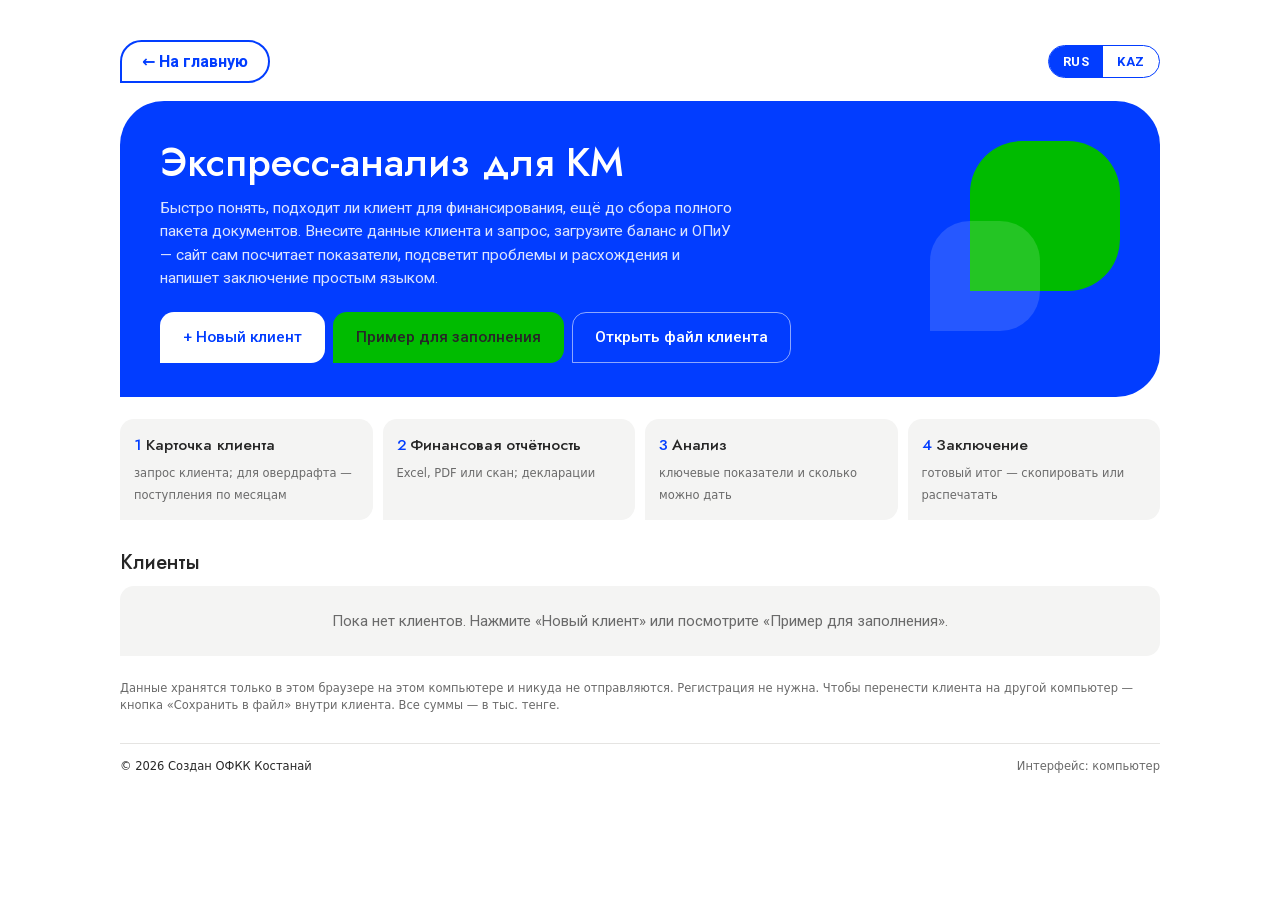
==== commit 5dc0dff1: "Откат изменений после презентации: сайт возвращён к состоянию a6809ee Co-Authored-By: Claude Sonnet " ====
--- a/express/index.html
+++ b/express/index.html
@@ -404,7 +404,7 @@
 .lang button.on{background:var(--azure);color:#fff}
 .brand .lang{margin-left:auto}
 </style></head>
-<body><script>window.SITE_VER = {"v": "1.0", "d": "2026-10-22"}; window.SPEC = {"mapping":[["B","cash","010","02","Z","","01"],["B","stinv","011,012,013,014,015","03","Z","Краткосрочные финансовые активы","02"],["B","ar","016","04","Z","Торговая (в форме МСБ — вся краткосрочная) дебиторская задолженность","03"],["B","oar","017,018,#авансы выданные,#дебиторская задолженность работников","","Z","ДЗ по аренде, активы по договорам; авансы выданные и ДЗ работников — из расшифровки «в том числе», если она есть",""],["B","inv","020","05","Z","","04"],["B","taxa","019,#налог на добавленную стоимость,#прочие налоги и другие обязательные платежи","06","Z","Текущий подоходный налог; НДС и прочие налоги — из расшифровки «в том числе»",""],["B","oca","021,022,101,-#авансы выданные,-#дебиторская задолженность работников,-#налог на добавленную стоимость,-#прочие налоги и другие обязательные платежи","07,08","Z","Биоактивы, прочие КА, активы для продажи — за вычетом статей расшифровки, перенесённых выше",""],["B","ppe","121,122","15","Z","Основные средства и актив в форме права пользования","07"],["B","intang","125","18","Z","","08"],["B","ltinv","110,111,112,113,114,115,116","10,12,13","Z","Долгосрочные финансовые активы и инвестиции","05"],["B","olta","117,118,119,120,123,124,126,127","11,14,16,17,19,20","Z","Долгосрочная ДЗ, инвестиционное имущество, биоактивы, ОНА, прочие","06,09"],["B","ta_rep","100,101,200","21","B","Итог активов (контроль)","10"],["B","stloan","210","24","Z","Краткосрочные финансовые обязательства по амортизированной стоимости (займы)","11"],["B","cpltd","218","","Z","Краткосрочная задолженность по аренде (учитывается как долг)",""],["B","ap","214","27","Z","Торговая и прочая кредиторская задолженность","15"],["B","adv","219,#авансы полученные","","Z","Обязательства по договорам с покупателями + авансы полученные из расшифровки",""],["B","taxl","216,#обязательства по налогам","25","Z","Подоходный налог + налоги из расшифровки «в том числе»","12"],["B","ocl","211,212,213,215,217,220,221,222,301,-#авансы полученные,-#обязательства по налогам","26,28,29","Z","Прочие КО, вознаграждения работникам, дивиденды — за вычетом статей расшифровки, перенесённых выше",""],["B","cl_rep","300,301","23","B","Итог КО (контроль)",""],["B","ltloan","310","31","Z","Долгосрочные финансовые обязательства (займы)","13"],["B","lease","318","","Z","Долгосрочная задолженность по аренде",""],["B","oltl","311,312,313,314,315,316,317,319,320,321","32,33,34,35","Z","","14"],["B","ltl_rep","400","30","B","Итог ДО (контроль)",""],["B","sc","410","37","Z","","17"],["B","re","414","42","Z","","19"],["B","oeq","411,412,413,415,421","38,39,40,41,43","Z","Эмиссионный доход, выкупленные акции, резервы, неоплаченный капитал, доля неконтролирующих","18,20"],["B","eq_rep","500","36","B","Итог капитала (контроль)","21"],["P","rev","010","010","Z","","01"],["P","cogs","*011","*020","Z","* — по модулю: расходы в форме могут быть и со знаком «−», и без","*05"],["P","selling","*013","*060","Z","",""],["P","admin","*014","*070","Z","","*06,*07"],["P","ooi","016","","Z","","03"],["P","ooe","*015","","Z","","*09"],["P","fin_inc","021","040","Z","","02"],["P","int","*022","*080","Z","Финансовые расходы (включают % по аренде)","*08"],["P","onoi_in","023,024","050,100","Z","Доля в прибыли ассоциированных + прочие неоперационные доходы",""],["P","onoi_out","*025","*090","Z","Прочие неоперационные расходы (по модулю)",""],["P","cit","100,!200","130,!150","Z","КПН = прибыль до налога − прибыль после налога: знак строки налога не важен","*12"],["P","ni_rep","200","150,!120","B","Прибыль от продолжающейся деятельности (контроль)","13"],["P","da","","","B","Нет в ф.2 — ввести вручную (расшифровка / ф.3 косвенным методом)","*07"],["P","nonrec","","","B","Вручную",""],["P","div","","","B","Вручную (отчёт об изменениях в капитале / решения участников)",""],["P","fot","","","B","Вручную (расшифровка)",""],["C","cf011","011","11,12","Z","","11,12"],["C","cf012","012","","Z","",""],["C","cf013","013","13","Z","","13"],["C","cf014","014","","Z","",""],["C","cf015","015","14","Z","","14"],["C","cf016","016","15","Z","","15"],["C","cf021","*021","*21","Z","","*21"],["C","cf022","*022","*22","Z","","*22"],["C","cf023","*023","*23","Z","","*23"],["C","cf024","*024","*24","Z","","*24"],["C","cf025","*025","","Z","",""],["C","cf026","*026","*25,*26","Z","","*25,*26"],["C","cf027","*027","*27","Z","","*27"],["C","cf041","041","41","Z","","41"],["C","cf042","042","42","Z","","42"],["C","cf043","043","43","Z","","43"],["C","cf044","044","44","Z","","44"],["C","cf045","045","","Z","",""],["C","cf046","046","","Z","",""],["C","cf047","047","45","Z","","45"],["C","cf048","048","46","Z","","46"],["C","cf049","049","","Z","",""],["C","cf050","050","","Z","",""],["C","cf051","051","47","Z","","47"],["C","cf061","*061","*51","Z","","*51"],["C","cf062","*062","*52","Z","","*52"],["C","cf063","*063","*53","Z","","*53"],["C","cf064","*064","","Z","",""],["C","cf065","*065","","Z","",""],["C","cf066","*066","","Z","",""],["C","cf067","*067","","Z","",""],["C","cf068","*068","","Z","",""],["C","cf069","*069","*54","Z","","*54"],["C","cf070","*070","*55","Z","","*55"],["C","cf071","*071","*56","Z","","*56"],["C","cf072","*072","","Z","",""],["C","cf073","*073","*57","Z","","*57"],["C","cf091","091","71","Z","","71"],["C","cf092","092","72","Z","","72"],["C","cf093","093","73","Z","","73"],["C","cf094","094","74","Z","","74"],["C","cf101","*101","*81","Z","","*81"],["C","cf102","*102","","Z","",""],["C","cf103","*103","*83","Z","","*83"],["C","cf104","*104","*82","Z","","*82"],["C","cf105","*105","*84","Z","","*84"],["C","cf120","120","","Z","",""],["C","cf140","140","110","B","","110"],["C","cf150r","150","120","B","","120"]],"signs":[["B","денежные","010","02","01"],["B","запасы","020","05","04"],["B","основные средства","121","15","07"],["B","кредиторская","214","27",""],["B","нераспределенная","414","42","19"],["B","уставный","410","37","17"],["P","себестоимость","011","020",""],["P","реализаци","013","060","01"],["P","административные","014","070",""],["P","расход","022","080","08"],["C","приобретение основных","061","51","51"],["C","получение займов","092","72","72"],["C","погашение займов","101","81","81"],["C","на конец","150","120","120"],["C","на начало","140","110","110"]],"kw":{"B":"бухгалтерский баланс;финансовом положении;балансовый отчет;statement of financial position;balance sheet","P":"прибылях и убытках;прибыли и убытке;совокупном доходе;доходах и расходах;прибыли или убытке;profit or loss;income statement;comprehensive income","C":"движении денежных средств;движения денежных средств;денежных потоках;cash flows","X":"изменениях в капитале;изменения в капитале;changes in equity;пояснительная записка","skipcol":"прим"}}; window.I18N_KZ = {"%) — сверьте цифры с документом.":"%) — сандарды құжатпен салыстырыңыз.","%), но баланс, ОПиУ или декларацию в нём найти не удалось — нужны видимые коды строк. Попробуйте скан получше (300 dpi, ровно) или введите цифры вручную":"%), бірақ ондағы баланс, ПЗЕ немесе декларация табылмады — жол кодтары көрінуі керек. Сканды жақсырақ жасап көріңіз (300 dpi, тегіс) немесе сандарды қолмен енгізіңіз","%, до 60":"%, 60-қа дейін","%, до {0}":"%, {0} дейін","(без амортизации — оценка осторожная)":"(амортизациясыз — сақтық баға)","(в пересчёте на год около":"(жылдық есепке шаққанда шамамен","(вместе с ОПиУ этого файла)":"(осы файлдың ПЗЕ-мен бірге)","(вымышленная компания)":"(ойдан шығарылған компания)","(из этого же файла)":"(осы файлдан)","(ограничен 100 млн тг при транше 90 дней)":"(90 күндік траншта 100 млн теңгемен шектелген)","(поступления крупнейшего покупателя учтены не более 60 %)":"(ең ірі сатып алушының түсімдері 60 %-дан аспайтындай есептелді)","(с ограничением крупного покупателя 60 %)":"(ірі сатып алушыны 60 %-мен шектеумен)","(сезонный бизнес или транш до 90 дней)":"(маусымдық бизнес немесе 90 күнге дейінгі транш)",") — проверить и при необходимости изменить":") — тексеріп, қажет болса өзгертіңіз","* — по модулю: расходы в форме могут быть и со знаком «−», и без":"* — модулі бойынша: нысандағы шығыстар «−» белгісімен де, белгісіз де болуы мүмкін","+ Декларация вручную":"+ Декларацияны қолмен енгізу","+ Новый клиент":"+ Жаңа клиент","+ Период":"+ Кезең",", а ежемесячный взнос по ним не указан — платёжеспособность получится завышенной.":", ал олар бойынша айлық жарна көрсетілмеген — төлем қабілеттілігі шамадан тыс көрінеді.",", из каждых 100 тенге выручки остаётся":", түсімнің әр 100 теңгесінен қалады",", лимит":", лимит",", но периодов уже":", бірақ кезеңдер саны қазірдің өзінде",", оборот НДС":", ҚҚС бойынша айналым",", период добавлен":", кезең қосылды",", проверьте":", тексеріңіз",". Последние:":". Соңғылары:",". Прибыль «на бумаге» может не превращаться в деньги.":". «Қағаз жүзіндегі» пайда ақшаға айналмауы мүмкін.",". Суммы переведены в тыс. тг.":". Сомалар мың теңгеге ауыстырылды.","1 квартал":"1 тоқсан","1 полугодие":"1 жартыжылдық","1. Выдача кредитов":"1. Несиелер беру","1. Запрос клиента":"1. Клиент сұрауы","100.00 КПН":"100.00 КТС","2 квартал":"2 тоқсан","2 полугодие":"2 жартыжылдық","2. Конвертация (продажа валюты)":"2. Конвертация (валюта сату)","2. Финансовое положение":"2. Қаржылық жағдай","200.00 ИПН/СН":"200.00 ЖТС/ӘС","220.00 ИПН":"220.00 ЖТС","3 квартал":"3 тоқсан","3. Лимит овердрафта":"3. Овердрафт лимиті","3. Платёжеспособность":"3. Төлем қабілеттілігі","3. С других счетов клиента":"3. Клиенттің басқа шоттарынан","300.00 НДС":"300.00 ҚҚС","36 мес.":"36 ай","4 квартал":"4 тоқсан","4. Возврат платёжных документов":"4. Төлем құжаттарын қайтару","4. Замечания":"4. Ескертулер","40 % среднемесячных очищенных поступлений за":"Тазартылған орташа айлық түсімдердің 40 %-ы, мерзімі:","5. Рекомендация":"5. Ұсыным","5. Финансовая помощь связанных компаний":"5. Байланысты компаниялардың қаржылық көмегі","6. Кредиты (займы) от учредителей":"6. Құрылтайшылардан несиелер (қарыздар)","60 мес.":"60 ай","7. Взносы наличными":"7. Қолма-қол жарналар","8. Государственные субсидии":"8. Мемлекеттік субсидиялар","910.00 упрощённая":"910.00 оңайлатылған",": в балансе нет даты — укажите дату в шапке колонки (например, 01.10.2026)":": балансте күн жоқ — баған тақырыбында күнді көрсетіңіз (мысалы, 01.10.2026)",": в документе не нашёл отчётную дату. В какой период загрузить?":": құжаттан есепті күн табылмады. Қай кезеңге жүктеу керек?",": в документе период":": құжатта кезең",": денег хватает впритык, нужно не меньше":": ақша әрең жетеді, кемінде қажет",": доход не найден — введите вручную":": табыс табылмады — қолмен енгізіңіз",": на 1 тенге долгов до года приходится":": бір жылға дейінгі қарыздың 1 теңгесіне",": шаблон пустой — суммы по месяцам не заполнены":": үлгі бос — айлар бойынша сомалар толтырылмаған","DSCR = (EBITDA − КПН) / {0} ÷ платежи по всем кредитам в месяц":"DSCR = (EBITDA − КТС) / {0} ÷ барлық несиелер бойынша айлық төлемдер","EBITDA (заработок до процентов и налогов)":"EBITDA (пайыздар мен салықтарға дейінгі табыс)","Excel, PDF (в том числе скан) или фото. Период сайт определит сам по датам в документе; колонка «на начало года» / «за предыдущий год» попадёт в прошлый год.":"Excel, PDF (сканді қоса) немесе фото. Кезеңді сайт құжаттағы күндер бойынша өзі анықтайды; «жыл басына» / «алдыңғы жылға» бағаны өткен жылға түседі.","Excel, PDF или скан; декларации":"Excel, PDF немесе скан; декларациялар","PDF защищён нестандартным способом":"PDF стандартты емес тәсілмен қорғалған","PDF защищён паролем на открытие":"PDF ашуға арналған құпиясөзбен қорғалған","PDF или Excel из интернет-банка, за {0} месяцев до месяца заявки (апрель {1} — сентябрь {2}). Перед загрузкой выберите, где открыт счёт.":"Интернет-банктен PDF немесе Excel, өтінім айына дейінгі {0} ай үшін (сәуір {1} — қыркүйек {2}). Жүктер алдында шот қай жерде ашылғанын таңдаңыз.","{0} % среднемесячных очищенных поступлений за {1} мес. до месяца заявки; поступления крупнейшего покупателя учтены не более {2} %. Подробный расчёт — в «Карточке клиента».":"Өтінім айына дейінгі {1} айдағы тазартылған орташа айлық түсімдердің {0} %-ы; ең ірі сатып алушының түсімдері {2} %-дан аспайтындай есептелді. Толық есептеу — «Клиент карточкасында».","{0} ИПН":"{0} ЖТС","{0} ИПН/СН":"{0} ЖТС/ӘС","{0} КПН":"{0} КТС","{0} НДС":"{0} ҚҚС","{0} квартал":"{0} тоқсан","{0} мес.":"{0} ай","{0} полугодие":"{0} жарты жылдық","{0} тыс. тг":"{0} мың теңге","{0} упрощённая":"{0} оңайлатылған","{0} — если кредитов нет":"{0} — несие болмаса","{0}. Замечания":"{0}. Ескертулер","{0}. Запрос клиента":"{0}. Клиент сұрауы","{0}. Лимит овердрафта":"{0}. Овердрафт лимиті","{0}. Платёжеспособность":"{0}. Төлем қабілеттілігі","{0}. Рекомендация":"{0}. Ұсыным","{0}. Финансовое положение":"{0}. Қаржылық жағдай","© 2026 Создан ОФКК Костанай":"© 2026 Жасаған: ОФКК Қостанай","© {0} Создан ОФКК Костанай":"© {0} Жасаған: ОФКК Қостанай","» и все его цифры?":"» және оның барлық сандарын?","»? Это нельзя отменить.":"»? Мұны болдырмау мүмкін емес.","Активы":"Активтер","Амортизация":"Амортизация","Амортизация не указана — оценка осторожная.":"Амортизация көрсетілмеген — сақтық баға.","Анализ":"Талдау","Аннуитет (равными платежами)":"Аннуитет (тең төлемдермен)","Баланс":"Баланс","Баланс (ф.1)":"Баланс (1-нысан)","Баланс не сходится ({0}). Активы {1} тыс. тг, а пассивы {2} тыс. тг — разница {3} тыс. тг. Скорее всего, ошибка при вводе или загрузке.":"Баланс сәйкес келмейді ({0}). Активтер {1} мың теңге, ал пассивтер {2} мың теңге — айырмасы {3} мың теңге. Көбіне енгізу немесе жүктеу кезіндегі қате.","Баланс не сходится ({0}). Активы {1} тыс. тг, а пассивы {2} тыс. тг — разница −{3} тыс. тг. Скорее всего, ошибка при вводе или загрузке.":"Баланс сәйкес келмейді ({0}). Активтер {1} мың теңге, ал пассивтер {2} мың теңге — айырмасы −{3} мың теңге. Көбіне енгізу немесе жүктеу кезіндегі қате.","Банк, счёт":"Банк, шот","Банковская гарантия":"Банк кепілдігі","Банковская гарантия на сумму {0} тыс. тг, срок {1} мес., ставка {2} %. Цель — пополнение оборотных средств.":"Банк кепілдігі {0} мың теңге сомасына, мерзімі {1} ай, мөлшерлемесі {2} %. Мақсаты — айналым қаражатын толықтыру.","Банковская гарантия на сумму {0} тыс. тг, срок {1} мес., ставка {2} %. Цель — приобретение основных средств.":"Банк кепілдігі {0} мың теңге сомасына, мерзімі {1} ай, мөлшерлемесі {2} %. Мақсаты — негізгі құралдарды сатып алу.","Банковская гарантия на сумму нет данных, срок — мес., ставка —. Цель — пополнение оборотных средств.":"Банк кепілдігі сомасы — деректер жоқ, мерзімі — ай, мөлшерлемесі —. Мақсаты — айналым қаражатын толықтыру.","Без неё денежный поток считается по прибыли — это осторожная (заниженная) оценка.":"Онсыз ақша ағыны пайда бойынша есептеледі — бұл сақтық (төмендетілген) баға.","Без подтверждённого источника погашения заявку не вести.":"Өтеудің расталған көзі болмаса, өтінімді жүргізбеу керек.","Бизнес зарабатывает ~{0} тыс. тг в месяц, а платить по всем кредитам нужно ~{1}. Нужно не меньше {2}: т.е. на каждый тенге платежа — {3} тенге дохода.":"Бизнес айына ~{0} мың теңге тапқан, ал барлық несиелер бойынша ~{1} төлеу керек. Кемінде {2} қажет: яғни төлемнің әр теңгесіне — {3} теңге табыс.","Бизнес зарабатывает ~−{0} тыс. тг в месяц, а платить по всем кредитам нужно ~{1}. Нужно не меньше {2}: т.е. на каждый тенге платежа — {3} тенге дохода.":"Бизнес айына ~−{0} мың теңге тапқан, ал барлық несиелер бойынша ~{1} төлеу керек. Кемінде {2} қажет: яғни төлемнің әр теңгесіне — {3} теңге табыс.","Бизнес зарабатывает около {0} тыс. тг в месяц; со всеми платежами, включая новый кредит, нужно платить {1} тыс. тг в месяц. Покрытие платежей {2} (норма от {3}) — денег не хватает.":"Бизнес айына шамамен {0} мың теңге табады; жаңа несиені қоса барлық төлемдермен айына {1} мың теңге төлеу керек. Төлемдерді жабу {2} (норма {3}-тен) — ақша жетпейді.","Бизнес зарабатывает около {0} тыс. тг в месяц; со всеми платежами, включая новый кредит, нужно платить {1} тыс. тг в месяц. Покрытие платежей {2} (норма от {3}) — денег хватает с запасом.":"Бизнес айына шамамен {0} мың теңге табады; жаңа несиені қоса барлық төлемдермен айына {1} мың теңге төлеу керек. Төлемдерді жабу {2} (норма {3}-тен) — ақша қормен жетеді.","Бизнес зарабатывает около −{0} тыс. тг в месяц; со всеми платежами, включая новый кредит, нужно платить {1} тыс. тг в месяц. Покрытие платежей −{2} (норма от {3}) — денег не хватает.":"Бизнес айына шамамен −{0} мың теңге табады; жаңа несиені қоса барлық төлемдермен айына {1} мың теңге төлеу керек. Төлемдерді жабу −{2} (норма {3}-тен) — ақша жетпейді.","Бизнес не зарабатывает денег на платежи":"Бизнес төлемдерге ақша таппайды","Бизнес прибыльный: чистая прибыль {0} тыс. тг, из каждых {1} тенге выручки остаётся {2} тенге.":"Бизнес пайдалы: таза пайда {0} мың теңге, түсімнің әр {1} теңгесінен {2} теңге қалады.","Бизнес убыточный: чистый убыток −{0} тыс. тг.":"Бизнес шығынды: таза шығын −{0} мың теңге.","Биоактивы, прочие КА, активы для продажи — за вычетом статей расшифровки, перенесённых выше":"Биоактивтер, өзге ҚА, сатуға арналған активтер — жоғарыға ауыстырылған ашып көрсету баптарын шегергенде","Быстро понять, подходит ли клиент для финансирования, ещё до сбора полного пакета документов. Внесите данные клиента и запрос, загрузите баланс и ОПиУ — сайт сам посчитает показатели, подсветит проблемы и расхождения и напишет заключение простым языком.":"Құжаттардың толық топтамасын жинамай-ақ клиенттің қаржыландыруға сәйкес келетінін тез түсіну. Клиент деректері мен сұрауын енгізіңіз, баланс пен ПЗЕ жүктеңіз — сайт көрсеткіштерді өзі есептейді, мәселелер мен алшақтықтарды ерекшелейді және қорытындыны қарапайым тілмен жазады.","В декларации доход больше — проверить, полная ли отчётность (может быть другая деятельность).":"Декларацияда табыс көп — есептіліктің толық екенін тексеру керек (басқа қызмет түрі болуы мүмкін).","В других банках":"Басқа банктерде","В конце срока (ежемесячно только %)":"Мерзім соңында (ай сайын тек %)","В конце срока нужно будет вернуть сразу":"Мерзім соңында бірден қайтару қажет болады","В нашем банке":"Біздің банкте","В расчёте":"Есепте","ВЫВОД:":"ҚОРЫТЫНДЫ:","Валюта":"Валюта","Взнос по действующим кредитам не указан.":"Қолданыстағы несиелер бойынша жарна көрсетілмеген.","Взнос по действующим кредитам — около {0} тыс. тг в месяц.":"Қолданыстағы несиелер бойынша жарна — айына шамамен {0} мың теңге.","Взнос по действующим кредитам — примерная сумма всех платежей клиента в месяц по кредитам, займам и лизингу (со слов клиента, если справки БКБ нет).":"Қолданыстағы несиелер бойынша жарна — клиенттің несиелер, қарыздар және лизинг бойынша айлық барлық төлемдерінің шамамен сомасы (БКБ анықтамасы болмаса, клиенттің сөзі бойынша).","Взнос по действующим кредитам — примерная сумма всех платежей клиента в месяц по кредитам, займам и лизингу (со слов клиента, если справки ПКБ нет).":"Қолданыстағы несиелер бойынша жарна — клиенттің несиелер, қарыздар және лизинг бойынша айлық барлық төлемдерінің шамамен сомасы (БКБ анықтамасы болмаса, клиенттің сөзі бойынша).","Взнос по действующим кредитам, тыс. тг/мес.":"Қолданыстағы несиелер бойынша жарна, мың теңге/ай","Взносы наличными":"Қолма-қол жарналар","Вид поступления (по методике)":"Түсім түрі (әдістеме бойынша)","Возврат платёжных документов":"Төлем құжаттарын қайтару","Возможно, выплачены дивиденды — уточнить сумму (это деньги, ушедшие из бизнеса).":"Дивидендтер төленген болуы мүмкін — соманы нақтылау керек (бұл бизнестен кеткен ақша).","Возможны корректировки прошлых лет — уточнить у бухгалтера.":"Өткен жылдарға түзетулер болуы мүмкін — бухгалтерден нақтылау керек.","Вознаграждение по кредитам":"Несиелер бойынша сыйақы","Вручную":"Қолмен","Вручную (отчёт об изменениях в капитале / решения участников)":"Қолмен (капиталдағы өзгерістер туралы есеп / қатысушылардың шешімдері)","Вручную (расшифровка)":"Қолмен (ашып көрсету)","Все долги с новым кредитом — {0} тыс. тг, это {1} годового заработка (норма до {2}).":"Жаңа несиемен барлық қарыз — {0} мың теңге, бұл жылдық табыстың {1}-і (норма {2}-ге дейін).","Все платежи":"Барлық төлемдер","Все платежи в месяц":"Айлық барлық төлемдер","Все суммы — тыс. тг. Данные только в этом браузере.":"Барлық сомалар — мың теңге. Деректер тек осы браузерде.","Всего за {0} мес.":"{0} айда барлығы","Всего поступлений за период":"Кезеңдегі түсімдердің барлығы","Всего поступлений по выпискам —":"Үзінділер бойынша түсімдердің барлығы —","Выбрать файл или сфотографировать":"Файлды таңдау немесе суретке түсіру","Выбрать файлы":"Файлдарды таңдау","Вывод":"Қорытынды","Выдача кредитов и займов":"Несиелер мен қарыздар беру","Выписки за все месяцы периода":"Кезеңнің барлық айларындағы үзінділер","Выписки по счетам":"Шоттар бойынша үзінділер","Выписки разобраны — проверьте исключения":"Үзінділер өңделді — алып тасталғандарды тексеріңіз","Выручка":"Түсім","Выручка в отчётности больше, чем показано налоговой — уточнить причину; верить меньшей цифре.":"Есептіліктегі түсім салық органына көрсетілгеннен көп — себебін нақтылау керек; аз сандарға сену керек.","Выручка в отчётности не совпадает с декларацией ({0}). В ОПиУ {1} тыс. тг, в декларации ({2}) {3} тыс. тг — разница {4} %.":"Есептіліктегі түсім декларациямен сәйкес келмейді ({0}). ПЗЕ-де {1} мың теңге, декларацияда ({2}) {3} мың теңге — айырмасы {4} %.","Выручка за":"Түсім:","Выручка за {0} — {1} тыс. тг.":"{0} жылғы түсім — {1} мың теңге.","Выручка за {0} — {1} тыс. тг; рост на {2} % к прошлому году.":"{0} жылғы түсім — {1} мың теңге; өткен жылмен салыстырғанда {2} %-ға өсті.","Выручка за {0} — {1} тыс. тг; снижение на {2} % к прошлому году.":"{0} жылғы түсім — {1} мың теңге; өткен жылмен салыстырғанда {2} %-ға төмендеді.","Выручка за год":"Жылдық түсім","Выручка сильно упала. За {0} выручка снизилась на {1} % к {2}.":"Түсім күрт төмендеді. {0} үшін түсім {2}-мен салыстырғанда {1} %-ға азайды.","Выручка снизилась":"Түсім азайды","Выяснить причины убытка и источник погашения.":"Шығынның себептері мен өтеу көзін анықтау керек.","ГКБ":"МКБ","Год":"Жыл","Гос. программа: гарантия фонда":"Мемл. бағдарлама: қор кепілдігі","Гос. программа: субсидирование + гарантия":"Мемл. бағдарлама: субсидиялау + кепілдік","Гос. программа: субсидирование ставки":"Мемл. бағдарлама: мөлшерлемені субсидиялау","Готово — проверьте цифры в таблицах":"Дайын — кестелердегі сандарды тексеріңіз","Готовое заключение по всем данным клиента. Оно обновляется само, когда вы меняете цифры.":"Клиенттің барлық деректері бойынша дайын қорытынды. Сандарды өзгерткенде ол өзі жаңарады.","ДДС":"АҚҚ","ДЗ по аренде, активы по договорам; авансы выданные и ДЗ работников — из расшифровки «в том числе», если она есть":"Жалға алу бойынша ДБ, шарттар бойынша активтер; берілген аванстар мен қызметкерлердің ДБ — «оның ішінде» ашып көрсетуден, егер ол болса","Да":"Иә","Дальше: анализ →":"Әрі қарай: талдау →","Дальше: заключение →":"Әрі қарай: қорытынды →","Дальше: финансовая отчётность →":"Әрі қарай: қаржылық есептілік →","Данные хранятся только в этом браузере на этом компьютере и никуда не отправляются. Регистрация не нужна. Чтобы перенести клиента на другой компьютер — кнопка «Сохранить в файл» внутри клиента. Все суммы — в тыс. тенге.":"Деректер тек осы компьютердегі осы браузерде сақталады және ешқайда жіберілмейді. Тіркелу қажет емес. Клиентті басқа компьютерге көшіру үшін — клиент ішіндегі «Файлға сақтау» түймесі. Барлық сомалар — мың теңгемен.","Данных о выручке и прибыли нет.":"Түсім мен пайда туралы деректер жоқ.","Дата":"Күні","Движение денег (если есть ДДС)":"Ақша қозғалысы (АҚҚ болса)","Движение денежных средств (ДДС)":"Ақша қаражатының қозғалысы (АҚҚ)","Дебиторская задолженность":"Дебиторлық берешек","Дебиторская задолженность растёт быстрее выручки. Дебиторка выросла на {0} %, а выручка — на {1} %. Покупатели стали дольше платить или часть продаж «на бумаге».":"Дебиторлық берешек түсімнен жылдам өсуде. Дебиторлық берешек {0} %-ға өсті, ал түсім — {1} %-ға. Сатып алушылар ұзағырақ төлей бастады немесе сатылымдардың бір бөлігі «қағаз жүзінде».","Дебиторская задолженность растёт быстрее выручки. Дебиторка выросла на {0} %, а выручка — на −{1} %. Покупатели стали дольше платить или часть продаж «на бумаге».":"Дебиторлық берешек түсімнен жылдам өсуде. Дебиторлық берешек {0} %-ға өсті, ал түсім — −{1} %-ға. Сатып алушылар ұзағырақ төлей бастады немесе сатылымдардың бір бөлігі «қағаз жүзінде».","Деклараций нет.":"Декларациялар жоқ.","Декларация":"Декларация","Денег не хватает на платежи по кредитам. Бизнес зарабатывает ~{0} тыс. тг в месяц, а платить по всем кредитам (вместе с новым) нужно ~{1} тыс. тг. Покрытие {2} — меньше {3}.":"Несиелер бойынша төлемдерге ақша жетпейді. Бизнес айына ~{0} мың теңге табады, ал барлық несиелер бойынша (жаңасымен бірге) ~{1} мың теңге төлеу керек. Жабу {2} — {3}-тен аз.","Денег не хватает на платежи по кредитам. Бизнес зарабатывает ~−{0} тыс. тг в месяц, а платить по всем кредитам (вместе с новым) нужно ~{1} тыс. тг. Покрытие −{2} — меньше {3}.":"Несиелер бойынша төлемдерге ақша жетпейді. Бизнес айына ~−{0} мың теңге табады, ал барлық несиелер бойынша (жаңасымен бірге) ~{1} мың теңге төлеу керек. Жабу −{2} — {3}-тен аз.","Деньги":"Ақша","Динамику посчитать нельзя — нужен ещё один полный год.":"Динамиканы есептеу мүмкін емес — тағы бір толық жыл қажет.","Дифференцированный (долг равными долями)":"Дифференциалды (қарыз тең үлестермен)","Длинный срок для пополнения оборотки. Срок {0} мес.; для оборотных средств обычно не больше {1}.":"Айналым қаражатын толықтыру үшін мерзім ұзақ. Мерзімі {0} ай; айналым қаражаты үшін әдетте {1}-тен аспайды.","Для документа без даты выберите период":"Күні жоқ құжат үшін кезеңді таңдаңыз","Для этих отраслей — только транш до 30 дней.":"Бұл салалар үшін — тек 30 күнге дейінгі транш.","Долг / EBITDA. EBITDA — прибыль до процентов, налогов и амортизации":"Қарыз / EBITDA. EBITDA — пайыздарға, салықтарға және амортизацияға дейінгі пайда","Долги в":"Қарыздар","Долговая нагрузка":"Борыштық жүктеме","Долговая нагрузка повышенная":"Борыштық жүктеме жоғары","Долгосрочная ДЗ, инвестиционное имущество, биоактивы, ОНА, прочие":"Ұзақ мерзімді ДБ, инвестициялық мүлік, биоактивтер, КТА, өзгелер","Долгосрочная задолженность по аренде":"Жалға алу бойынша ұзақ мерзімді берешек","Долгосрочные финансовые активы и инвестиции":"Ұзақ мерзімді қаржылық активтер мен инвестициялар","Долгосрочные финансовые обязательства (займы)":"Ұзақ мерзімді қаржылық міндеттемелер (қарыздар)","Доля":"Үлесі","Доля в прибыли ассоциированных + прочие неоперационные доходы":"Қауымдасқан ұйымдар пайдасындағы үлес + өзге операциялық емес кірістер","Доля крупнейшего покупателя":"Ең ірі сатып алушының үлесі","Доля одного покупателя не более {0} %":"Бір сатып алушының үлесі {0} %-дан аспауы керек","Доля одного покупателя не более {0} %. Факт: {1} %.":"Бір сатып алушының үлесі {0} %-дан аспауы керек. Нақты: {1} %.","Доля одного покупателя не более {0} %: {1} %.":"Бір сатып алушының үлесі {0} %-дан аспауы керек: {1} %.","Допускается 1 такой месяц из 6 (2 из 12).":"6 айдың ішінде осындай 1 айға рұқсат етіледі (12 айдың ішінде 2).","Дособрать данные и повторить экспресс-анализ.":"Деректерді толықтырып, экспресс-талдауды қайталау керек.","Доход":"Табыс","Доход от реализации / доход":"Өткізуден түскен кіріс / кіріс","Доходы и расходы за период":"Кезеңдегі кірістер мен шығыстар","Доходы работников (ФОТ)":"Қызметкерлердің кірістері (ЕАҚ)","Другая":"Басқа","Других банков с оборотами":"Айналымы бар басқа банктер","Другое":"Басқа","Единицы в файле":"Файлдағы бірліктер","Ежемесячный платёж по новому кредиту — около {0} тыс. тг (первый платёж самый большой, потом уменьшается).":"Жаңа несие бойынша айлық төлем — шамамен {0} мың теңге (бірінші төлем ең үлкені, кейін азаяды).","Если есть ДДС или пояснения к отчётности — внесите амортизацию в ОПиУ.":"АҚҚ немесе есептілікке түсіндірме жазба болса — амортизацияны ПЗЕ-ге енгізіңіз.","Есть кредиты, но нет расходов на проценты. В балансе есть займы, а в ОПиУ проценты не отражены.":"Несиелер бар, бірақ пайыздарға шығыстар жоқ. Балансте қарыздар бар, ал ПЗЕ-де пайыздар көрсетілмеген.","Есть один серьёзный риск — его нужно закрыть до подачи заявки.":"Бір күрделі тәуекел бар — оны өтінім беруге дейін жабу керек.","Есть стоп-фактор(ы). Без их устранения заявку дальше не вести.":"Стоп-фактор(лар) бар. Оларды жоймайынша өтінімді әрі қарай жүргізбеу керек.","За сколько лет компания могла бы погасить все долги (с новым кредитом — {0} тыс. тг), если бы весь заработок шёл на это. Норма — до {1}.":"Бүкіл табыс осыған жұмсалса, компания барлық қарызды (жаңа несиемен — {0} мың теңге) неше жылда өтей алар еді. Норма — {1}-ге дейін.","Загружаются в окно выше. Или внесите доход вручную. Суммы — в тыс. тг.":"Жоғарыдағы терезеге жүктеледі. Немесе табысты қолмен енгізіңіз. Сомалар — мың теңгемен.","Загружаю…":"Жүктеп жатырмын…","Загружено файлов:":"Жүктелген файлдар:","Загрузите ОПиУ или внесите цифры вручную в «Финансовой отчётности».":"ПЗЕ жүктеңіз немесе сандарды «Қаржылық есептілікте» қолмен енгізіңіз.","Загрузите баланс или внесите цифры вручную.":"Балансты жүктеңіз немесе сандарды қолмен енгізіңіз.","Загрузите баланс, ОПиУ и (если есть) ДДС в Excel или PDF — сайт сам найдёт нужные строки и разложит цифры по периодам. Можно и вручную: просто впишите суммы в таблицу. Налоговые декларации ({0}, {1}, {2}) загружаются туда же — сайт сверит их с выручкой.":"Баланс, ПЗЕ және (болса) АҚҚ-ты Excel немесе PDF форматында жүктеңіз — сайт қажетті жолдарды өзі тауып, сандарды кезеңдер бойынша орналастырады. Қолмен де болады: сомаларды кестеге жазыңыз. Салық декларациялары ({0}, {1}, {2}) де сонда жүктеледі — сайт оларды түсіммен салыстырады.","Загрузите выписки за весь период — месяцы без выписки в расчёт не попали.":"Бүкіл кезеңге үзінділерді жүктеңіз — үзіндісі жоқ айлар есептеуге кірмеді.","Загрузите выписки по счетам или внесите очищенные поступления по месяцам в «Карточке клиента».":"Шоттар бойынша үзінділерді жүктеңіз немесе тазартылған түсімдерді айлар бойынша «Клиент карточкасында» енгізіңіз.","Загрузите или внесите баланс и ОПиУ на странице «Финансовая отчётность».":"«Қаржылық есептілік» бетінде баланс пен ПЗЕ жүктеңіз немесе енгізіңіз.","Загрузить документы":"Құжаттарды жүктеу","Заключение":"Қорытынды","Запас по платежам маленький":"Төлемдер бойынша қор аз","Запасы":"Қорлар","Заполните «Карточку клиента».":"«Клиент карточкасын» толтырыңыз.","Заполните недостающее: не указаны сумма или срок кредита; нет данных о выручке и прибыли (опиу); нет баланса.":"Жетіспейтінін толтырыңыз: несие сомасы немесе мерзімі көрсетілмеген; түсім мен пайда туралы деректер жоқ (ПЗЕ); баланс жоқ.","Заполните недостающее: не указаны сумма или срок кредита; нет данных о выручке и прибыли (опиу); нет баланса; поступления за период.":"Жетіспейтінін толтырыңыз: несие сомасы немесе мерзімі көрсетілмеген; түсім мен пайда туралы деректер жоқ (ПЗЕ); баланс жоқ; кезеңдегі түсімдер.","Заполните недостающее: нет данных о выручке и прибыли (опиу); нет баланса.":"Жетіспейтінін толтырыңыз: түсім мен пайда туралы деректер жоқ (ПЗЕ); баланс жоқ.","Заполните недостающее: нет данных о выручке и прибыли (опиу); нет баланса; поступления за период.":"Жетіспейтінін толтырыңыз: түсім мен пайда туралы деректер жоқ (ПЗЕ); баланс жоқ; кезеңдегі түсімдер.","Запрашиваемые условия":"Сұралатын шарттар","Запрашивают":"Сұратылуда","Запросить расшифровку дебиторки: крупные должники и сроки.":"Дебиторлық берешектің толық мәліметін сұрау: ірі борышкерлер мен мерзімдер.","Запрошенная сумма укладывается в возможности клиента (по доходам — до {0} тыс. тг).":"Сұралған сома клиенттің мүмкіндігіне сәйкес келеді (табыс бойынша — {0} мың теңгеге дейін).","Запрошенная сумма укладывается в лимит.":"Сұралған сома лимитке сәйкес келеді.","Заработка нет, а долги есть. Операционный результат отрицательный, поэтому долги обслуживать не из чего.":"Табыс жоқ, ал қарыз бар. Операциялық нәтиже теріс, сондықтан қарызға қызмет көрсетуге ештеңе жоқ.","Заработная плата":"Жалақы","Заработок бизнеса в месяц (EBITDA − КПН) / {0}":"Бизнестің айлық табысы (EBITDA − КТС) / {0}","Заработок до процентов, налогов и амортизации (EBITDA) — {0} тыс. тг в год.":"Пайыздарға, салықтарға және амортизацияға дейінгі табыс (EBITDA) — жылына {0} мың теңге.","Заработок до процентов, налогов и амортизации (EBITDA) — −{0} тыс. тг в год.":"Пайыздарға, салықтарға және амортизацияға дейінгі табыс (EBITDA) — жылына −{0} мың теңге.","Заявку дальше не вести до устранения стоп-факторов. Сообщить клиенту о причинах.":"Стоп-факторлар жойылғанға дейін өтінімді әрі қарай жүргізбеу керек. Себептерін клиентке хабарлау керек.","ИПН (ф. 220.00)":"ЖТС (220.00 нысаны)","ИПН (ф. 240.00)":"ЖТС (240.00 нысаны)","ИПН и социальный налог (ф. 200.00)":"ЖТС және әлеуметтік салық (200.00 нысаны)","ИТОГО АКТИВЫ":"АКТИВТЕР ЖИЫНЫ","ИТОГО ПАССИВЫ":"ПАССИВТЕР ЖИЫНЫ","Изменение к прошлому году:":"Өткен жылмен салыстырғанда өзгеріс:","Имущество, земля, транспорт (ф. 700.00)":"Мүлік, жер, көлік (700.00 нысаны)","Интерфейс: компьютер":"Интерфейс: компьютер","Интерфейс: планшет":"Интерфейс: планшет","Интерфейс: телефон":"Интерфейс: телефон","Исключено":"Алынып тасталды","Исполнение контракта":"Келісімшартты орындау","Итог ДО (контроль)":"ҰМ жиыны (бақылау)","Итог КО (контроль)":"ҚМ жиыны (бақылау)","Итог активов (контроль)":"Активтер жиыны (бақылау)","Итог активов не совпадает с отчётностью ({0}). По строкам {1} тыс. тг, в документе {2} тыс. тг.":"Активтер жиыны есептілікпен сәйкес келмейді ({0}). Жолдар бойынша {1} мың теңге, құжатта {2} мың теңге.","Итог капитала (контроль)":"Капитал жиыны (бақылау)","Итого":"Жиыны","Итого активы по отчётности":"Есептілік бойынша активтер жиыны","Итого по годам:":"Жылдар бойынша жиыны:","КНП":"ТМК","КПН (ф. 100.00)":"КТС (100.00 нысаны)","КПН (ф. 110.00)":"КТС (110.00 нысаны)","КПН / ИПН исчисленный":"Есептелген КТС / ЖТС","КПН = прибыль до налога − прибыль после налога: знак строки налога не важен":"КТС = салық салынғанға дейінгі пайда − салықтан кейінгі пайда: салық жолының белгісі маңызды емес","КПН недропользователя (ф. 150.00)":"Жер қойнауын пайдаланушының КТС (150.00 нысаны)","Какая часть имущества компании принадлежит ей самой, а не куплена в долг. Норма — от {0} %.":"Компания мүлкінің қандай бөлігі өзіне тиесілі, ал қандай бөлігі қарызға сатып алынбаған. Норма — {0} %-дан.","Капитал":"Капитал","Капитал: {0} тыс. тг":"Капитал: {0} мың теңге","Капитал: −{0} тыс. тг":"Капитал: −{0} мың теңге","Карточка":"Карточка","Карточка клиента":"Клиент карточкасы","Клиент":"Клиент","Клиент · {0} · предварительная оценка":"Клиент · {0} · алдын ала бағалау","Клиент открыт из файла":"Клиент файлдан ашылды","Клиент предварительно соответствует требованиям. Запросить полный пакет документов и передать на анализ.":"Клиент алдын ала талаптарға сәйкес келеді. Құжаттардың толық топтамасын сұрап, талдауға беру керек.","Клиента можно рассматривать при условии: закрытие вопросов ниже.":"Клиентті төмендегі мәселелерді жабу шартымен қарастыруға болады.","Клиенты":"Клиенттер","Ключевые цифры":"Негізгі сандар","Компания зарабатывает: из каждых {0} тенге выручки остаётся {1} тенге прибыли.":"Компания табыс табады: түсімнің әр {0} теңгесінен {1} теңге пайда қалады.","Компания работает в убыток.":"Компания шығынмен жұмыс істейді.","Компания работает в убыток. Чистый убыток −{0} тыс. тг за {1}.":"Компания шығынмен жұмыс істейді. {1} үшін таза шығын −{0} мың теңге.","Компаниям группы":"Топ компанияларына","Конвертация (продажа валюты)":"Айырбастау (валюта сату)","Копировать текст":"Мәтінді көшіру","Коэффициент":"Коэффициент","Коэффициент текущей ликвидности":"Ағымдағы өтімділік коэффициенті","Краткосрочная задолженность по аренде (учитывается как долг)":"Жалға алу бойынша қысқа мерзімді берешек (борыш ретінде ескеріледі)","Краткосрочные финансовые активы":"Қысқа мерзімді қаржылық активтер","Краткосрочные финансовые обязательства по амортизированной стоимости (займы)":"Амортизацияланған құн бойынша қысқа мерзімді қаржылық міндеттемелер (қарыздар)","Кредит":"Кредит","Кредит · {0} тыс. тг · изменён {1}":"Несие · {0} мың теңге · өзгертілген {1}","Кредит на сумму {0} тыс. тг, срок {1} мес., ставка {2} %. Цель — пополнение оборотных средств.":"Несие {0} мың теңге сомасына, мерзімі {1} ай, мөлшерлемесі {2} %. Мақсаты — айналым қаражатын толықтыру.","Кредит на сумму {0} тыс. тг, срок {1} мес., ставка {2} %. Цель — приобретение основных средств.":"Несие {0} мың теңге сомасына, мерзімі {1} ай, мөлшерлемесі {2} %. Мақсаты — негізгі құралдарды сатып алу.","Кредит на сумму нет данных, срок — мес., ставка —. Цель — пополнение оборотных средств.":"Несие сомасы — деректер жоқ, мерзімі — ай, мөлшерлемесі —. Мақсаты — айналым қаражатын толықтыру.","Кредитная линия":"Несие желісі","Кредитная линия на сумму {0} тыс. тг, срок {1} мес., ставка {2} %. Цель — пополнение оборотных средств.":"Несие желісі {0} мың теңге сомасына, мерзімі {1} ай, мөлшерлемесі {2} %. Мақсаты — айналым қаражатын толықтыру.","Кредитная линия на сумму {0} тыс. тг, срок {1} мес., ставка {2} %. Цель — приобретение основных средств.":"Несие желісі {0} мың теңге сомасына, мерзімі {1} ай, мөлшерлемесі {2} %. Мақсаты — негізгі құралдарды сатып алу.","Кредитная линия на сумму нет данных, срок — мес., ставка —. Цель — пополнение оборотных средств.":"Несие желісі сомасы — деректер жоқ, мерзімі — ай, мөлшерлемесі —. Мақсаты — айналым қаражатын толықтыру.","Кредиторская задолженность и авансы":"Кредиторлық берешек және аванстар","Кредиты в балансе есть, а взнос указан нулевой. В балансе кредитов и займов на {0} тыс. тг.":"Балансте несиелер бар, ал жарна нөл деп көрсетілген. Балансте несиелер мен қарыздар {0} мың теңге.","Кредиты и займы":"Несиелер мен қарыздар","Кредиты и займы до {0} года":"{0} жылға дейінгі несиелер мен қарыздар","Кредиты, займы и лизинг свыше {0} года":"{0} жылдан асатын несиелер, қарыздар және лизинг","Критичных проблем и расхождений не найдено. Можно собирать полный пакет документов.":"Күрделі мәселелер мен алшақтықтар табылмады. Құжаттардың толық топтамасын жинауға болады.","Критичных проблем нет, но есть вопросы, которые надо прояснить с клиентом.":"Күрделі мәселелер жоқ, бірақ клиентпен нақтылауды қажет ететін сұрақтар бар.","Крупнейшие покупатели":"Ең ірі сатып алушылар","Курс для валютных счетов":"Валюталық шоттар бағамы","Ликвидность":"Өтімділік","Ликвидность {0} — текущих активов не хватает на погашение долгов до года.":"Өтімділік {0} — ағымдағы активтер бір жылға дейінгі қарыздарды өтеуге жетпейді.","Ликвидность {0} — текущих активов хватает на погашение долгов до года.":"Өтімділік {0} — ағымдағы активтер бір жылға дейінгі қарыздарды өтеуге жетеді.","Ликвидность ниже нормы. Коэффициент {0} (норма от {1}).":"Өтімділік нормадан төмен. Коэффициент {0} (норма {1}-ден).","Лимит = {0} % среднемесячных очищенных кредитовых оборотов за {1} полных месяцев до месяца заявки — отдельно по нашему банку и по другим банкам (не более {2}). Загрузите выписки — сайт сам уберёт из поступлений то, что не считается оборотом, и заполнит таблицу. Без выписок поступления можно внести вручную.":"Лимит = өтінім айына дейінгі {1} толық айдағы тазартылған орташа айлық кредиттік айналымдардың {0} %-ы — біздің банк бойынша және басқа банктер бойынша бөлек (көп дегенде {2}). Үзінділерді жүктеңіз — сайт айналым болып саналмайтынды түсімдерден өзі алып тастап, кестені толтырады. Үзінділерсіз түсімдерді қолмен енгізуге болады.","Лимит овердрафта":"Овердрафт лимиті","Лимит уже рассчитан с ограничением: от этого покупателя учтено не более {0} % поступлений.":"Лимит шектеумен есептелген: осы сатып алушыдан түсімдердің {0} %-дан аспайтыны ескерілген.","Лимит — {0} % от среднемесячных":"Лимит — орташа айлықтың {0} %-ы","Льготный период, мес.":"Жеңілдік кезеңі, ай","Максимальная сумма по доходам":"Табыс бойынша ең жоғары сома","Мало собственного капитала":"Меншікті капитал аз","Месяц":"Ай","Месяц заявки":"Өтінім айы","Месяцев":"Айлар","Можно несколько файлов сразу: по каждому счёту и за разные месяцы.":"Бірден бірнеше файл жүктеуге болады: әр шот бойынша және әртүрлі айлар үшін.","НДС (ф. 300.00)":"ҚҚС (300.00 нысаны)","НДС к возмещению, предоплата налогов и т.п.":"Қайтарылуға жататын ҚҚС, салықтардың алдын ала төленген сомасы және т.б.","На {0}: активы {1} тыс. тг, собственный капитал {2} тыс. тг ({3} % от активов), кредиты и займы {4} тыс. тг.":"{0} жағдай бойынша: активтер {1} мың теңге, меншікті капитал {2} мың теңге (активтердің {3} %-ы), несиелер мен қарыздар {4} мың теңге.","На {0}: активы {1} тыс. тг, собственный капитал −{2} тыс. тг (−{3} % от активов), кредиты и займы {4} тыс. тг.":"{0} жағдай бойынша: активтер {1} мың теңге, меншікті капитал −{2} мың теңге (активтердің −{3} %-ы), несиелер мен қарыздар {4} мың теңге.","На семью (расходы вне бизнеса за вычетом доходов вне бизнеса) уходит около":"Отбасына (бизнестен тыс шығыстар бизнестен тыс кірістерді шегергенде) шамамен кетеді","Назначение платежа":"Төлем мақсаты","Налоги и платежи в бюджет":"Салықтар және бюджетке төлемдер","Налоговые декларации":"Салық декларациялары","Налогооблагаемый доход":"Салық салынатын кіріс","Наценка (валовая маржа): {0} %":"Үстеме баға (жалпы маржа): {0} %","Наценка (валовая маржа): −{0} %":"Үстеме баға (жалпы маржа): −{0} %","Не менее {0} покупателей":"Кемінде {0} сатып алушы","Не менее {0} покупателей. Факт: {1}.":"Кемінде {0} сатып алушы. Нақты: {1}.","Не менее {0} покупателей: {1}.":"Кемінде {0} сатып алушы: {1}.","Не проверено":"Тексерілмеген","Не удалось сохранить: в браузере закончилось место":"Сақтау мүмкін болмады: браузерде орын таусылды","Не указан взнос по действующим кредитам":"Қолданыстағы несиелер бойынша жарна көрсетілмеген","Не указана амортизация":"Амортизация көрсетілмеген","Не указано наименование клиента. Без названия заключение будет неполным.":"Клиенттің атауы көрсетілмеген. Атаусыз қорытынды толық болмайды.","Не указаны сумма или срок кредита. Без суммы и срока нельзя посчитать будущий платёж и хватит ли на него денег.":"Несие сомасы немесе мерзімі көрсетілмеген. Сома мен мерзімсіз болашақ төлемді және оған ақшаның жететінін есептеу мүмкін емес.","Недвижимость коммерческая":"Коммерциялық жылжымайтын мүлік","Недостаточно данных для вывода":"Қорытынды жасауға деректер жеткіліксіз","Необязательно. Если ДДС нет — пропустите.":"Міндетті емес. АҚҚ болмаса — өткізіп жіберіңіз.","Несколько серьёзных рисков. Возможна заявка на других условиях: меньше сумма, больше срок, дополнительное обеспечение.":"Бірнеше күрделі тәуекел бар. Өтінім басқа шарттармен мүмкін: сома аз, мерзім ұзақ, қосымша қамтамасыз ету.","Нет":"Жоқ","Нет баланса. Без баланса не видно долгов, собственных средств и имущества компании.":"Баланс жоқ. Балансіз компанияның қарыздары, меншікті қаражаты және мүлкі көрінбейді.","Нет в ф.2 — ввести вручную (расшифровка / ф.3 косвенным методом)":"2-нысанда жоқ — қолмен енгізу (ашып көрсету / 3-нысан жанама әдіспен)","Нет данных":"Деректер жоқ","Нет данных о выручке и прибыли (ОПиУ). Без отчёта о прибылях и убытках нельзя понять, зарабатывает ли бизнес.":"Түсім мен пайда туралы деректер жоқ (ПЗЕ). Пайда мен залал туралы есепсіз бизнестің табыс табатынын түсіну мүмкін емес.","Нет данных о долгах или EBITDA.":"Қарыздар немесе EBITDA туралы деректер жоқ.","Нет данных о платежах или о прибыли.":"Төлемдер немесе пайда туралы деректер жоқ.","Нет финансовых данных":"Қаржылық деректер жоқ","Новый клиент":"Жаңа клиент","Норма":"Норма","Нужно минимум {0} покупателя за период.":"Кезең ішінде кемінде {0} сатып алушы қажет.","Нужно не меньше {0} мес..":"Кемінде {0} ай қажет.","ОДДС (ф.3)":"АҚҚ (3-нысан)","ОПиУ":"ПЗЕ","ОПиУ (ф.2)":"ПЗЕ (2-нысан)","Облагаемый оборот (НДС)":"Салық салынатын айналым (ҚҚС)","Оборот по НДС":"ҚҚС бойынша айналым","Оборот по НДС меньше выручки (":"ҚҚС бойынша айналым түсімнен аз (","Оборот по декларациям НДС":"ҚҚС декларациялары бойынша айналым","Обороты в других банках — не более 2 банков":"Басқа банктердегі айналымдар — 2 банктен аспайды","Обороты в других банках — не более {0} банков":"Басқа банктердегі айналымдар — көп дегенде {0} банк","Обороты в других банках — не более {0} банков. Факт: банков: {1}.":"Басқа банктердегі айналымдар — көп дегенде {0} банк. Нақты: банк саны: {1}.","Обороты в других банках — не более {0} банков: банков: {1}.":"Басқа банктердегі айналымдар — көп дегенде {0} банк: банк саны: {1}.","Обычно это стоп-фактор. Уточнить у риск-менеджера, возможно ли финансирование при докапитализации учредителем.":"Әдетте бұл стоп-фактор. Тәуекел-менеджерден құрылтайшының қосымша капиталдандыруы кезінде қаржыландыру мүмкін бе екенін нақтылау керек.","Обязательства по договорам с покупателями + авансы полученные из расшифровки":"Сатып алушылармен жасалған шарттар бойынша міндеттемелер + ашып көрсетуден алынған аванстар","Овердрафт":"Овердрафт","Овердрафт на сумму {0} тыс. тг, срок кредитной линии {1} мес., ставка {2} %. Цель — пополнение оборотных средств.":"Овердрафт {0} мың теңге сомасына, несие желісінің мерзімі {1} ай, мөлшерлемесі {2} %. Мақсаты — айналым қаражатын толықтыру.","Овердрафт на сумму {0} тыс. тг, срок кредитной линии {1} мес., ставка {2} %. Цель — приобретение основных средств.":"Овердрафт {0} мың теңге сомасына, несие желісінің мерзімі {1} ай, мөлшерлемесі {2} %. Мақсаты — негізгі құралдарды сатып алу.","Овердрафт на сумму нет данных, срок кредитной линии — мес., ставка —. Цель — пополнение оборотных средств.":"Овердрафт сомасы — деректер жоқ, несие желісінің мерзімі — ай, мөлшерлемесі —. Мақсаты — айналым қаражатын толықтыру.","Овердрафт: расчёт лимита":"Овердрафт: лимитті есептеу","Операции за период:":"Кезеңдегі операциялар:","Операций":"Операциялар","Операционный результат отрицательный — платить по кредитам не из чего.":"Операциялық нәтиже теріс — несиелер бойынша төлеуге ештеңе жоқ.","Освобождённый оборот (НДС)":"Босатылған айналым (ҚҚС)","Основные средства и актив в форме права пользования":"Негізгі құралдар және пайдалану құқығы нысанындағы актив","Основные средства и долгосрочные активы":"Негізгі құралдар және ұзақ мерзімді активтер","Остаётся после платежей":"Төлемдерден кейін қалады","Открыть файл клиента":"Клиент файлын ашу","Откуда деньги (обязательства и капитал)":"Ақша қайдан (міндеттемелер және капитал)","Отмена":"Болдырмау","Отправитель":"Жіберуші","Отрицательный денежный поток от основной деятельности":"Негізгі қызметтен түсетін теріс ақша ағыны","Отрицательный собственный капитал. Долгов у компании больше, чем всего имущества: капитал −{0} тыс. тг. Накопленные убытки «съели» собственные средства.":"Теріс меншікті капитал. Компанияның қарыздары барлық мүліктен көп: капитал −{0} мың теңге. Жинақталған шығындар меншікті қаражатты «жеп қойды».","Отчёт о прибылях и убытках (ОПиУ)":"Пайда мен залал туралы есеп (ПЗЕ)","Отчётная дата":"Есепті күн","Отчётность":"Есептілік","Очищенные обороты по месяцам":"Айлар бойынша тазартылған айналымдар","Очищенные поступления за {0} мес. до месяца заявки: в нашем банке {1} тыс. тг, в других банках {2} тыс. тг; среднемесячно {3} тыс. тг (поступления крупнейшего покупателя учтены не более {4} %).":"Өтінім айына дейінгі {0} айдағы тазартылған түсімдер: біздің банкте {1} мың теңге, басқа банктерде {2} мың теңге; орта есеппен айына {3} мың теңге (ең ірі сатып алушының түсімдері {4} %-дан аспайтындай есептелді).","ПКБ":"БКБ","Пенсионные и социальные отчисления":"Зейнетақы және әлеуметтік аударымдар","Перевод собственных средств":"Меншікті қаражатты аудару","Переводы собственных средств":"Меншікті қаражатты аударымдар","Перейти к отчётности":"Есептілікке өту","Перетащите выписки сюда":"Үзінділерді осында сүйреңіз","Перетащите файлы сюда":"Файлдарды осында сүйреңіз","Период":"Кезең","Периоды":"Кезеңдер","Периоды добавляются сами по датам в загруженных документах. Можно и вручную: обычно два последних года. Если есть отчётность за текущий год (например, {0} месяцев) — добавьте третий период: показатели будут пересчитаны в годовые.":"Кезеңдер жүктелген құжаттардағы күндер бойынша өзі қосылады. Қолмен де болады: әдетте соңғы екі жыл. Ағымдағы жылға есептілік болса (мысалы, {0} ай) — үшінші кезеңді қосыңыз: көрсеткіштер жылдық есепке қайта есептеледі.","Печать / PDF":"Басып шығару / PDF","Платежи в месяц":"Айына төлемдер","Платёж по новому кредиту в месяц":"Жаңа несие бойынша айлық төлем","Платёжная нагрузка":"Төлем жүктемесі","По ДДС бизнес за год потратил на основную деятельность больше, чем получил:":"АҚҚ бойынша бизнес жыл ішінде негізгі қызметке алғанынан көбірек жұмсады:","По ДДС поток от основной деятельности — {0} тыс. тг в год ({1} в месяц).":"АҚҚ бойынша негізгі қызметтен түсетін ағын — жылына {0} мың теңге (айына {1}).","По доходам клиент может обслуживать кредит примерно до {0} тыс. тг на тех же условиях — это меньше запрошенного.":"Табыс бойынша клиент сол шарттарда шамамен {0} мың теңгеге дейінгі несиеге қызмет көрсете алады — бұл сұралғаннан аз.","По отчёту о движении денег поток от основной деятельности — {0} тыс. тг в год.":"Ақша қозғалысы туралы есеп бойынша негізгі қызметтен түсетін ағын — жылына {0} мың теңге.","Погашение":"Өтеу","Погашение долга одной суммой в конце":"Қарызды соңында бір сомамен өтеу","Погашение кредитов и займов":"Несиелер мен қарыздарды өтеу","Погашено кредитов и займов (и др. выплаты)":"Өтелген несиелер мен қарыздар (және өзге төлемдер)","Поделиться":"Бөлісу","Подоходный налог (КПН)":"Табыс салығы (КТС)","Подоходный налог + налоги из расшифровки «в том числе»":"Табыс салығы + «оның ішінде» ашып көрсетуден салықтар","Подтвердите":"Растаңыз","Подходит с условиями":"Шарттармен сәйкес келеді","Пока нет клиентов. Нажмите «Новый клиент» или посмотрите «Пример для заполнения».":"Әзірге клиенттер жоқ. «Жаңа клиент» түймесін басыңыз немесе «Толтыру үлгісін» қараңыз.","Показаны первые 400 операций.":"Алғашқы 400 операция көрсетілген.","Показатель":"Көрсеткіш","Покупателей за период":"Кезеңдегі сатып алушылар","Покупка валюты":"Валюта сатып алу","Получено кредитов и займов (и др. финансирование)":"Алынған несиелер мен қарыздар (және өзге қаржыландыру)","Понять, из каких денег будет погашение (контракт, сезон, рефинансирование).":"Өтеу қандай ақшадан болатынын түсіну керек (келісімшарт, маусым, қайта қаржыландыру).","Пополнение оборотных средств":"Айналым қаражатын толықтыру","Попросить клиента обосновать потребность (контракты, план закупок).":"Клиенттен қажеттілікті негіздеуін сұрау керек (келісімшарттар, сатып алу жоспары).","Поставщикам и прочие":"Жеткізушілерге және басқалар","Поступлений":"Түсімдер","Поступлений, шт.":"Түсімдер, дана","Поступления за период":"Кезеңдегі түсімдер","Поступления за период. Факт: нет поступлений за {0} мес.":"Кезеңдегі түсімдер. Нақты: {0} айда түсім жоқ.","Поступления за период: нет поступлений за {0} мес.":"Кезеңдегі түсімдер: {0} айда түсім жоқ.","Поступления не реже 3 раз в месяц":"Түсімдер айына кемінде 3 рет","Поступления от компаний группы":"Топ компанияларынан түсімдер","Почти всё имущество куплено на заёмные деньги":"Мүліктің барлығына жуығы қарыз ақшаға сатып алынған","Предварительно не подходит":"Алдын ала сәйкес келмейді","Предварительно подходит, нужны уточнения":"Алдын ала сәйкес келеді, нақтылау қажет","При текущих доходах новый кредит клиенту не по силам.":"Ағымдағы табыспен клиентке жаңа несие көтерілмейді.","При текущих доходах новый кредит не обслуживается. Проверить обороты по счетам и возможность рефинансирования.":"Ағымдағы табыспен жаңа несиеге қызмет көрсету мүмкін емес. Шоттар бойынша айналымдарды және қайта қаржыландыру мүмкіндігін тексеру керек.","Прибыль не «дошла» до капитала. Чистая прибыль за {0} — {1} тыс. тг, а нераспределённая прибыль изменилась на {2} тыс. тг.":"Пайда капиталға «жетпеді». {0} үшін таза пайда — {1} мың теңге, ал бөлінбеген пайда {2} мың теңгеге өзгерді.","Прибыль не «дошла» до капитала. Чистая прибыль за {0} — −{1} тыс. тг, а нераспределённая прибыль изменилась на {2} тыс. тг.":"Пайда капиталға «жетпеді». {0} үшін таза пайда — −{1} мың теңге, ал бөлінбеген пайда {2} мың теңгеге өзгерді.","Прибыль от продолжающейся деятельности (контроль)":"Жалғасып жатқан қызметтен пайда (бақылау)","Пример для заполнения":"Толтыру үлгісі","Приобретение основных средств / инвестиции":"Негізгі құралдарды сатып алу / инвестициялар","Проверить":"Тексеру","Проверить прочие доходы/расходы и налог.":"Өзге кірістер/шығыстар мен салықты тексеру керек.","Проверить, все ли кварталы 300.00 загружены.":"300.00 нысанының барлық тоқсандары жүктелгенін тексеру керек.","Проверить, все ли строки баланса заполнены.":"Баланстың барлық жолдарының толтырылғанын тексеру керек.","Проверить, не придётся ли гасить краткосрочные долги за счёт нового кредита.":"Қысқа мерзімді қарыздарды жаңа несие есебінен өтеуге тура келмейтінін тексеру керек.","Проверьте цифры в таблице ниже — особенно итоги: «Итого активы» должны совпасть с документом.":"Төмендегі кестедегі сандарды тексеріңіз — әсіресе жиындарды: «Активтер жиыны» құжатпен сәйкес келуі керек.","Программа институтов развития (БРК, ЕАБР и др.)":"Даму институттарының бағдарламасы (ҚДБ, ЕАДБ және т.б.)","Продукт":"Өнім","Проценты в год":"Жылдық пайыздар","Проценты в месяц":"Айлық пайыздар","Проценты по кредитам":"Несиелер бойынша пайыздар","Проценты по овердрафту в месяц":"Овердрафт бойынша айлық пайыздар","Проценты при полном использовании лимита — около {0} тыс. тг в месяц.":"Лимитті толық пайдаланғандағы пайыздар — айына шамамен {0} мың теңге.","Прочие КО, вознаграждения работникам, дивиденды — за вычетом статей расшифровки, перенесённых выше":"Өзге ҚМ, қызметкерлерге сыйақылар, дивидендтер — жоғарыға ауыстырылған ашып көрсету баптарын шегергенде","Прочие доходы минус прочие расходы":"Өзге кірістер минус өзге шығыстар","Прочие неоперационные расходы (по модулю)":"Өзге операциялық емес шығыстар (модулі бойынша)","Прочие обязательства":"Өзге міндеттемелер","Прочие текущие активы":"Өзге ағымдағы активтер","Разделы":"Бөлімдер","Распознано со скана (качество ~":"Сканнан танылды (сапасы ~","Распознано со скана — проверьте операции.":"Сканнан танылды — операцияларды тексеріңіз.","Распознаю скан «":"Сканды тану «","Распознаю скан: страница":"Сканды тану: бет","Рассмотреть сумму до ~":"Соманы қарастыру, ең көбі ~","Расходы вне бизнеса (семья) минус доходы вне бизнеса":"Бизнестен тыс шығыстар (отбасы) минус бизнестен тыс кірістер","Расходы периода":"Кезең шығыстары","Расходы — положительными числами. Для неполного года — цифры с начала года (как в отчётности).":"Шығыстар — оң сандармен. Толық емес жыл үшін — жыл басынан бастап сандар (есептіліктегідей).","Расчёт КПН (ф. 101)":"КТС есебі (101-нысан)","Расчёт по текущему заработку бизнеса и платежам по действующим кредитам, с запасом {0} % на непредвиденное — при тех же сроке, ставке и способе погашения.":"Бизнестің ағымдағы табысы мен қолданыстағы несиелер бойынша төлемдер негізінде есептелген, күтпеген жағдайларға {0} % қормен — сол мерзімде, мөлшерлемеде және өтеу тәсілінде.","Расчётный лимит":"Есептік лимит","Расчётный лимит овердрафта":"Овердрафттың есептік лимиті","Расчётный лимит — {0} тыс. тг.":"Есептік лимит — {0} мың теңге.","Расчётный лимит — {0} тыс. тг. Запрошено {1} тыс. тг — больше лимита.":"Есептік лимит — {0} мың теңге. Сұралғаны {1} мың теңге — лимиттен көп.","Рефинансирование":"Қайта қаржыландыру","Риск":"Тәуекел","Розничный налог (ф. 913.00)":"Бөлшек салық (913.00 нысаны)","Самое главное о бизнесе клиента. Цвет плашки: зелёный — норма, жёлтый — проверить, красный — риск.":"Клиент бизнесі туралы ең маңыздысы. Тақтайша түсі: жасыл — норма, сары — тексеру керек, қызыл — тәуекел.","Сверить строки с документом.":"Жолдарды құжатпен салыстыру керек.","Свободно для нового платежа":"Жаңа төлем үшін бос","Себестоимость":"Өзіндік құн","Сезонный бизнес":"Маусымдық бизнес","Сколько компания продаёт за год.":"Компания бір жылда қанша сатады.","Сколько можно дать":"Қанша беруге болады","Слишком много долгов относительно заработка. Все долги с новым кредитом ({0} тыс. тг) в {1} раза больше годового заработка (EBITDA {2} тыс. тг). Норма — до {3}.":"Табысқа қатысты қарыз тым көп. Жаңа несиемен барлық қарыз ({0} мың теңге) жылдық табыстан ({2} мың теңге EBITDA) {1} есе көп. Норма — {3}-ге дейін.","Снижение на":"Төмендеу —","Снизить сумму до {0} тыс. тг.":"Соманы {0} мың теңгеге дейін төмендету керек.","Снизить сумму до ~{0} тыс. тг или увеличить срок; проверить, нет ли неучтённых доходов (обороты по счетам).":"Соманы ~{0} мың теңгеге дейін төмендету немесе мерзімді ұзарту керек; есепке алынбаған табыстың жоқтығын тексеру керек (шоттар бойынша айналымдар).","Снизить сумму или рассмотреть рефинансирование действующих долгов.":"Соманы төмендету немесе қолданыстағы қарыздарды қайта қаржыландыруды қарастыру керек.","Снятие наличных":"Қолма-қол ақша алу","Собственная программа банка":"Банктің өз бағдарламасы","Собственные средства":"Меншікті қаражат","Собственный капитал":"Меншікті капитал","Собственный капитал — только":"Меншікті капитал — небәрі","Совокупный годовой доход":"Жылдық жиынтық табыс","Сомнительно — нужна доработка":"Күмәнді — пысықтау қажет","Сохранить в файл":"Файлға сақтау","Среднемесячно (с ограничением крупного покупателя {0} %)":"Орта есеппен айына (ірі сатып алушыны {0} %-мен шектеумен)","Среднемесячные поступления":"Орташа айлық түсімдер","Срок деятельности не менее {0} мес.":"Қызмет мерзімі кемінде {0} ай","Срок деятельности не менее {0} мес.. Факт: {1} мес.":"Қызмет мерзімі кемінде {0} ай. Нақты: {1} ай.","Срок деятельности не менее {0} мес.: {1} мес.":"Қызмет мерзімі кемінде {0} ай: {1} ай.","Срок деятельности, мес.":"Қызмет мерзімі, ай","Срок кредитной линии не более 36 мес.":"Несие желісінің мерзімі 36 айдан аспайды","Срок кредитной линии не более {0} мес.":"Несие желісінің мерзімі {0} айдан аспауы керек","Срок кредитной линии не более {0} мес.. Факт: {1} мес.":"Несие желісінің мерзімі {0} айдан аспауы керек. Нақты: {1} ай.","Срок кредитной линии не более {0} мес.: {1} мес.":"Несие желісінің мерзімі {0} айдан аспауы керек: {1} ай.","Срок кредитной линии, мес.":"Несие желісінің мерзімі, ай","Срок транша":"Транш мерзімі","Срок, мес.":"Мерзімі, ай","Стабильные поступления каждый месяц":"Әр ай сайын тұрақты түсімдер","Стабильные поступления каждый месяц: поступления есть каждый месяц.":"Әр ай сайын тұрақты түсімдер: түсімдер әр айда бар.","Ставка, % годовых":"Мөлшерлеме, жылдық %","Стоп-фактор":"Стоп-фактор","Строительство или сельское хозяйство":"Құрылыс немесе ауыл шаруашылығы","Строка, тыс. тг":"Жол, мың теңге","Сумма (лимит), тыс. тг":"Сома (лимит), мың теңге","Сумма велика для оборота компании. Запрашивают {0} тыс. тг — это {1} % годовой выручки.":"Сома компания айналымы үшін үлкен. {0} мың теңге сұралуда — бұл жылдық түсімнің {1} %-ы.","Сумма займа, тыс. тг":"Қарыз сомасы, мың теңге","Сумма не больше расчётного лимита":"Сома есептік лимиттен аспауы керек","Сумма не больше расчётного лимита. Факт: запрос {0}, лимит {1} тыс. тг.":"Сома есептік лимиттен аспауы керек. Нақты: сұрау {0}, лимит {1} мың теңге.","Сумма не больше расчётного лимита: запрос {0}, лимит {1} тыс. тг.":"Сома есептік лимиттен аспауы керек: сұрау {0}, лимит {1} мың теңге.","Сумма, тг":"Сома, теңге","Сумма, тыс. тг":"Сома, мың теңге","Существенных проблем и расхождений не выявлено.":"Елеулі мәселелер мен алшақтықтар анықталмады.","Счёт открыт":"Шот ашылған","ТОО «…» / ИП …":"«…» ЖШС / ЖК …","Текст выделен — нажмите Ctrl+C":"Мәтін бөлектелді — Ctrl+C басыңыз","Текст заключения скопирован":"Қорытынды мәтіні көшірілді","Текущие активы / текущие обязательства":"Ағымдағы активтер / ағымдағы міндеттемелер","Текущий подоходный налог; НДС и прочие налоги — из расшифровки «в том числе»":"Ағымдағы табыс салығы; ҚҚС және өзге салықтар — «оның ішінде» ашып көрсетуден","Текущих долгов намного больше, чем быстрых активов":"Ағымдағы қарыздар жылдам активтерден әлдеқайда көп","Торговая (в форме МСБ — вся краткосрочная) дебиторская задолженность":"Сауда (ШОБ нысанында — барлық қысқа мерзімді) дебиторлық берешек","Торговая и прочая кредиторская задолженность":"Сауда және өзге де кредиторлық берешек","Транш до 90 дней не для строительства и сельского хозяйства":"90 күнге дейінгі транш құрылыс пен ауыл шаруашылығына арналмаған","Транш до {0} дней, срок кредитной линии {1} мес.":"Транш {0} күнге дейін, несие желісінің мерзімі {1} ай","Транш до {0} дней, срок кредитной линии {1} мес. Взнос по действующим кредитам — около {2} тыс. тг в месяц.":"Транш {0} күнге дейін, несие желісінің мерзімі {1} ай. Қолданыстағы несиелер бойынша жарна — айына шамамен {2} мың теңге.","Транш до {0} дней, срок кредитной линии — мес.":"Транш {0} күнге дейін, несие желісінің мерзімі — ай","Тыс. тг, как в отчётности (неполный год — с начала года, без пересчёта).":"Мың теңге, есептіліктегідей (толық емес жыл — жыл басынан бастап, қайта есептеусіз).","Удалить":"Жою","Удалить выписку из расчёта?":"Үзіндіні есептеуден алып тастау керек пе?","Удалить период и его цифры":"Кезеңді және оның сандарын жою","Узнать причину (разовые расходы, сезонность, рост затрат) и есть ли улучшение в текущем году.":"Себебін анықтау керек (біржолғы шығыстар, маусымдылық, шығындардың өсуі) және ағымдағы жылы жақсару бар-жоғын білу керек.","Узнать причину; запросить выручку за текущий год (выписки, декларации).":"Себебін анықтау керек; ағымдағы жылғы түсімді сұрау керек (үзінділер, декларациялар).","Узнать у клиента примерную сумму платежей в месяц и внести в «Запрашиваемые условия».":"Клиенттен айлық төлемдердің шамамен сомасын біліп, «Сұралатын шарттарға» енгізу керек.","Укажите курс к тенге у валютной выписки.":"Валюталық үзінді үшін теңгеге бағамды көрсетіңіз.","Укажите сумму, срок и ставку в «Карточке клиента».":"«Клиент карточкасында» соманы, мерзімді және мөлшерлемені көрсетіңіз.","Уменьшите срок линии до 36 мес.":"Желі мерзімін 36 айға дейін азайтыңыз.","Уменьшите срок линии до {0} мес.":"Желі мерзімін {0} айға дейін қысқартыңыз.","Управленческая ОПиУ (":"Басқарушылық ПЗЕ (","Управленческая отчётность":"Басқарушылық есептілік","Управленческий баланс (":"Басқарушылық баланс (","Упрощённая декларация (ф. 910.00)":"Оңайлатылған декларация (910.00 нысаны)","Условия овердрафта":"Овердрафт шарттары","Условия овердрафта:":"Овердрафт шарттары:","Уточнить возможность вложений учредителя.":"Құрылтайшының салым салу мүмкіндігін нақтылау керек.","Уточнить причину провала поступлений.":"Түсімдердің құлдырау себебін нақтылау керек.","Уточнить причину у клиента.":"Себебін клиенттен нақтылау керек.","Уточнить срок по программе.":"Бағдарлама бойынша мерзімді нақтылау керек.","Уточнить у клиента: возможно, это заём учредителя без графика или кредит уже погашен.":"Клиенттен нақтылау керек: бұл кестесіз құрылтайшы қарызы болуы мүмкін немесе несие өтелген.","Уточнить: беспроцентный заём учредителя или ошибка в отчётности.":"Нақтылау керек: құрылтайшының пайызсыз қарызы немесе есептіліктегі қате.","Учесть в заключении.":"Қорытындыда ескеру керек.","Учитываются обороты не более чем в {0} других банках; условие — перевод {1} % оборотов в наш банк в течение {2} месяцев.":"Көп дегенде {0} басқа банктегі айналымдар ескеріледі; шарт — {2} ай ішінде айналымдардың {1} %-ын біздің банкке көшіру.","Файл":"Файл","Файл сохранён в «Загрузки»":"Файл «Жүктеулер» қалтасына сақталды","Физическое лицо":"Жеке тұлға","Фиксированный вычет (ф. 920.00)":"Тіркелген шегерім (920.00 нысаны)","Фин. помощь, субсидии, штрафы и пени, вознаграждение, страховые":"Қаржылық көмек, субсидиялар, айыппұлдар мен өсімпұлдар, сыйақы, сақтандыру","Финансовая отчётность":"Қаржылық есептілік","Финансовые расходы (включают % по аренде)":"Қаржылық шығыстар (жалдау бойынша %-ды қамтиды)","Форма":"Нысан","Форма не определена":"Нысан анықталмады","Хватает ли денег на платежи":"Төлемдерге ақша жете ме","Хватает ли денег, дебиторки и запасов, чтобы закрыть долги до года. Норма — от {0}.":"Бір жылға дейінгі қарыздарды жабуға ақша, дебиторлық берешек және қорлар жете ме. Норма — {0}-ден.","Цель":"Мақсат","Цель — пополнение оборотных средств, поэтому в платёжную нагрузку включены только проценты: {0} тыс. тг в год (около {1} тыс. тг в месяц).":"Мақсаты — айналым қаражатын толықтыру, сондықтан төлем жүктемесіне тек пайыздар кіргізілген: жылына {0} мың теңге (айына шамамен {1} мың теңге).","ЧИСТАЯ ПРИБЫЛЬ (расчёт)":"ТАЗА ПАЙДА (есептеу)","Чистая прибыль":"Таза пайда","Чистая прибыль не совпадает с отчётностью ({0}). По строкам {1} тыс. тг, в документе {2} тыс. тг.":"Таза пайда есептілікпен сәйкес келмейді ({0}). Жолдар бойынша {1} мың теңге, құжатта {2} мың теңге.","Чистая прибыль не совпадает с отчётностью ({0}). По строкам −{1} тыс. тг, в документе −{2} тыс. тг.":"Таза пайда есептілікпен сәйкес келмейді ({0}). Жолдар бойынша −{1} мың теңге, құжатта −{2} мың теңге.","Чистая прибыль по отчётности":"Есептілік бойынша таза пайда","Чистый поток от основной деятельности":"Негізгі қызметтен түсетін таза ағын","Читаю выписку":"Үзіндіні оқып жатырмын","Читаю файлы…":"Файлдарды оқып жатырмын…","Что есть у компании (активы)":"Компанияда не бар (активтер)","Что запросить или уточнить у клиента:":"Клиенттен нені сұрау немесе нақтылау керек:","Что исключено из поступлений":"Түсімдерден нелер алып тасталды","Что просит клиент. Серые поля заполняете вы; суммы — в тыс. тенге.":"Клиент не сұрайды. Сұр өрістерді сіз толтырасыз; сомалар — мың теңгемен.","Экспресс-анализ":"Экспресс-талдау","Экспресс-анализ для КМ":"КМ үшін экспресс-талдау","Экспресс-анализ клиента":"Клиентті экспресс-талдау","Экспресс-анализ предварительный и не заменяет полного анализа и решения кредитного комитета. Суммы — в тыс. тенге.":"Экспресс-талдау алдын ала болып табылады және толық талдауды және кредиттік комитеттің шешімін алмастырмайды. Сомалар — мың теңгемен.","Эмиссионный доход, выкупленные акции, резервы, неоплаченный капитал, доля неконтролирующих":"Эмиссиялық кіріс, сатып алынған акциялар, резервтер, төленбеген капитал, бақыламайтын үлес","Это вымышленная компания — можно менять цифры и смотреть, как меняется вывод":"Бұл ойдан шығарылған компания — сандарды өзгертіп, қорытындының қалай өзгеретінін көруге болады","Это не файл экспресс-анализа":"Бұл экспресс-талдау файлы емес","Язык":"Тіл","авг":"там","август {0}":"тамыз {0}","административные":"әкімшілік","административные + расходы по реализации":"әкімшілік + өткізу шығыстары","апр":"сәу","апрель {0}":"сәуір {0}","банк не определён":"банк анықталмады","банков:":"банктер:","банков: {0}":"банк саны: {0}","без названия":"атауы жоқ","больше лимита":"лимиттен көп","браузер не поддерживает расшифровку AES":"браузер AES шифрын ашуды қолдамайды","были, сейчас нет":"болған, қазір жоқ","в PDF нет ни текста, ни картинок страниц":"PDF-те мәтін де, бет суреттері де жоқ","в выписке нет поступлений":"үзіндіде түсімдер жоқ","в год — это учтено при расчёте денег на платежи.":"жылына — бұл төлемдерге арналған ақшаны есептеуде ескерілді.","в другом банке":"басқа банкте","в каждом месяце 3 и больше":"әр айда 3 және одан көп","в нашем банке":"біздің банкте","в т.ч. нераспределённая прибыль":"оның ішінде бөлінбеген пайда","в файле .xls не найдено листов":".xls файлында парақтар табылмады","в файле .xls нет книги Excel":".xls файлында Excel кітабы жоқ","в файле млн тг — переведено в тыс. тг":"файлда млн теңге — мың теңгеге ауыстырылды","в файле нет книги Excel (xl/workbook.xml)":"файлда Excel кітабы жоқ (xl/workbook.xml)","в файле суммы с тиынами, так бывает в тенге":"файлда тиындары бар сомалар, бұл теңгеде болады","в файле тенге — переведено в тыс. тг":"файлда теңге — мың теңгеге ауыстырылды","в файле тыс. тг":"файлда мың теңге","в шапке «тыс. тенге», но числа слишком большие — тенге":"тақырыпта «мың теңге», бірақ сандар тым үлкен — теңге","в шапке указано «млн тенге»":"тақырыпта «млн теңге» көрсетілген","в шапке указано «тенге»":"тақырыпта «теңге» көрсетілген","в шапке указано «тыс. тенге»":"тақырыпта «мың теңге» көрсетілген","включая текущую часть долгосрочных и лизинг":"ұзақ мерзімділердің ағымдағы бөлігін және лизингті қоса","вручную":"қолмен","выберите на компьютере":"компьютерден таңдаңыз","выплата вознаграждения (проценты)":"сыйақы төлеу (пайыздар)","год":"жыл","год не определён":"жыл анықталмады","готовый итог — скопировать или распечатать":"дайын қорытынды — көшіруге немесе басып шығаруға болады","дата в шапке":"тақырыптағы күн","движок распознавания не загрузился":"тану жүйесі жүктелмеді","действующие + новый":"қолданыстағы + жаңа","дек":"жел","денег хватает впритык":"ақша әрең жетеді","денежные":"ақшалай","для ИП и бизнеса без бухгалтерии: сколько уходит на семью":"бухгалтериясыз ЖК және бизнес үшін: отбасына қанша кетеді","для клиентского менеджера":"клиенттік менеджер үшін","для сверки — как в документе":"салыстыру үшін — құжаттағыдай","до {0} дней":"{0} күнге дейін","доллар":"доллар","доход от продажи товаров и услуг, без НДС":"тауарлар мен қызметтерді сатудан түскен кіріс, ҚҚС-сыз","другой банк":"басқа банк","евро":"еуро","ежемесячно только проценты, долг — одной суммой в конце срока":"ай сайын тек пайыздар, қарыз — мерзім соңында бір сомамен","если расходов больше — со знаком минус":"шығыс көп болса — минус белгісімен","есть сейчас":"қазір бар","загрузка отменена":"жүктеу тоқтатылды","закупка товара, сырьё, производство":"тауар сатып алу, шикізат, өндіріс","запасы":"қорлар","запрос {0}, лимит {1} тыс. тг":"сұрау {0}, лимит {1} мың теңге","запрос больше лимита — снизить сумму":"сұрау лимиттен көп — соманы төмендету керек","запрос больше — доходов не хватает":"сұрау көп — табыс жетпейді","запрос больше — снизить сумму или увеличить срок":"сұрау көп — соманы төмендету немесе мерзімді ұзарту керек","запрос клиента; для овердрафта — поступления по месяцам":"клиент сұрауы; овердрафт үшін — айлар бойынша түсімдер","запрос укладывается":"сұрау сәйкес келеді","заработок {0} − платежи {1}, с запасом":"табыс {0} − төлемдер {1}, қормен","заработок −{0} − платежи {1}, с запасом":"табыс −{0} − төлемдер {1}, қормен","здания, техника, оборудование, вложения":"ғимараттар, техника, жабдық, салымдар","и 100 млн тг":"және 100 млн теңге","и все заполнены — удалите лишний период и загрузите снова":"және барлығы толтырылған — артық кезеңді жойып, қайта жүктеңіз","или":"немесе","или увеличение срока":"немесе мерзімді ұзарту","июл":"шіл","июль {0}":"шілде {0}","июн":"мау","июнь {0}":"маусым {0}","как указано при загрузке":"жүктеу кезінде көрсетілгендей","касса, счета, краткосрочные депозиты":"касса, шоттар, қысқа мерзімді депозиттер","клиент":"клиент","ключевые показатели и сколько можно дать":"негізгі көрсеткіштер және қанша беруге болады","который браузер не читает":"оны браузер оқымайды","кредитное бюро":"кредиттік бюро","кредиторская":"кредиторлық","лет":"жыл","лимит не более":"лимит көп дегенде","май":"мам","май {0}":"мамыр {0}","мало данных на листе":"парақта деректер аз","мар":"нау","мес.":"ай","мес. по":"ай бойынша","месяцев без поступлений:":"түсімсіз айлар:","месяцев с очень малыми поступлениями:":"түсімдері өте аз айлар:","млн тенге":"млн теңге","на конец":"соңына","на начало":"басына","назначение: возврат платежа":"мақсаты: төлемді қайтару","назначение: выплата (возврат) вклада / депозита":"мақсаты: салымды / депозитті төлеу (қайтару)","назначение: конвертация / продажа валюты":"мақсаты: айырбастау / валюта сату","назначение: кредит / заём":"мақсаты: несие / қарыз","назначение: перевод между своими счетами / собственных средств":"мақсаты: өз шоттары арасында / меншікті қаражатты аудару","накопленная прибыль прошлых лет":"өткен жылдардың жинақталған пайдасы","налоги, зарплата, прочие долги":"салықтар, жалақы, өзге қарыздар","например, 19,25":"мысалы, 19,25","например, {0}":"мысалы, {0}","наш банк {0} · другие {1}":"біздің банк {0} · басқалары {1}","не более {0}":"{0}-дан аспауы керек","не менее 3":"кемінде 3","не менее {0}":"кемінде {0}","не найдена колонка кодов строк":"жол кодтарының бағаны табылмады","не найдено ни баланса, ни ОПиУ, ни ОДДС (нужен заголовок формы или колонка кодов строк)":"баланс та, ПЗЕ де, АҚҚ де табылмады (нысан тақырыбы немесе жол кодтарының бағаны қажет)","не нашёл ни баланса, ни ОПиУ, ни ДДС, ни декларации. Нужна стандартная форма с кодами строк — или введите цифры вручную":"баланс, ПЗЕ, АҚҚ және декларация табылмады. Жол кодтары бар стандартты нысан қажет — немесе сандарды қолмен енгізіңіз","не похоже на выписку по счёту: не найдена таблица операций (дата, сумма, назначение)":"шот бойынша үзіндіге ұқсамайды: операциялар кестесі табылмады (күні, сомасы, мақсаты)","не удалось достать картинку страницы":"беттің суретін алу мүмкін болмады","не удалось прочитать:":"оқу мүмкін болмады:","не указан":"көрсетілмеген","не указан курс — валютная выписка не учтена":"бағам көрсетілмеген — валюталық үзінді ескерілмеді","необязательно: из пояснений или ДДС; если не знаете — оставьте пустым":"міндетті емес: түсіндірме жазбадан немесе АҚҚ-тан; білмесеңіз — бос қалдырыңыз","нераспределенная":"бөлінбеген","нет":"жоқ","нет выписки":"үзінді жоқ","нет выписки за месяцев:":"үзінді жоқ айлар:","нет данных":"дерек жоқ","нет поступлений за {0} мес.":"{0} айда түсім жоқ","ноя":"қар","нужна выписка в PDF или Excel":"PDF немесе Excel форматындағы үзінді қажет","нужно от {0}":"{0}-ден қажет","окт":"қаз","определено автоматически":"автоматты түрде анықталды","определить сами":"өзіңіз анықтаңыз","основные средства":"негізгі құралдар","от активов (норма от":"активтерден (норма","отправитель — компания группы (БИН)":"жіберуші — топ компаниясы (БСН)","отправитель — сама компания":"жіберуші — компанияның өзі","отправитель — сама компания (БИН)":"жіберуші — компанияның өзі (БСН)","отрасль подходит":"сала сәйкес келеді","отрасль — строительство / сельское хозяйство":"сала — құрылыс / ауыл шаруашылығы","ошибка разбора:":"талдау қатесі:","первый платёж самый большой, потом уменьшается; в льготный период ~{0} тыс. тг":"бірінші төлем ең үлкені, кейін азаяды; жеңілдік кезеңінде ~{0} мың теңге","период выбран вручную":"кезең қолмен таңдалды","период — по документу:":"кезең — құжат бойынша:","периода заполнены — удалите лишний":"кезең толтырылған — артығын жойыңыз","планшет":"планшет","платёж ~{0} в месяц":"төлем айына ~{0}","по величине чисел — тенге":"сандардың шамасы бойынша — теңге","по величине чисел — тыс. тенге":"сандардың шамасы бойынша — мың теңге","по коду назначения платежа":"төлем мақсатының коды бойынша","по масштабу уже введённых цифр":"енгізілген сандардың ауқымы бойынша","по настройке":"баптау бойынша","погашение займов":"қарыздарды өтеу","полная форма (приказ №404)":"толық нысан (№404 бұйрық)","полных месяцев до месяца заявки — отдельно по нашему банку и по другим банкам (не более 2)":"өтінім айына дейінгі толық айлар — біздің банк бойынша және басқа банктер бойынша бөлек (көп дегенде 2)","получение займов":"қарыздар алу","пополнение наличными (банкомат, касса)":"қолма-қол толықтыру (банкомат, касса)","пополнение оборотных средств — в нагрузке только проценты":"айналым қаражатын толықтыру — жүктемеде тек пайыздар","поступления есть каждый месяц":"түсімдер әр айда бар","поступления от покупателей минус оплаты поставщикам, зарплата, налоги":"сатып алушылардан түскен түсімдер минус жеткізушілерге төлемдер, жалақы, салықтар","правее кодов нет колонок с суммами":"кодтардың оң жағында сомалар бағандары жоқ","предварительная оценка":"алдын ала бағалау","при полном использовании лимита":"лимитті толық пайдаланғанда","пример":"мысал","раза больше годового заработка (норма до":"есе жылдық табыстан көп (норма","распознавание сканов работает только на сайте (не в файле, открытом с компьютера)":"сканды тану тек сайтта жұмыс істейді (компьютерден ашылған файлда емес)","расход":"шығыс","расходы по финансированию":"қаржыландыру бойынша шығыстар","свой вариант":"өз нұсқасы","себестоимость":"өзіндік құн","сен":"қыр","сентябрь {0}":"қыркүйек {0}","скан распознан (качество ~":"скан танылды (сапасы ~","скан сохранён в формате":"скан мына форматта сақталған","сколько компании должны покупатели и другие":"компанияға сатып алушылар мен басқалар қанша қарыз","сколько компания должна поставщикам; авансы покупателей":"компания жеткізушілерге қанша қарыз; сатып алушылардың аванстары","см. расчёт ниже":"төмендегі есептеуді қараңыз","снижение суммы до":"соманы төмендету, ең көбі","страховые выплаты":"сақтандыру төлемдері","строк за":"жол, кезеңі","субсидия":"субсидия","сумма × ставка":"сома × мөлшерлеме","суммы с тиынами — значит, в тенге":"тиындары бар сомалар — яғни теңгемен","телефон":"телефон","тенге":"теңге","тенге денег, дебиторки и запасов.":"теңге ақша, дебиторлық берешек және қорлар тиеді.","товары, сырьё, материалы на складе":"қоймадағы тауарлар, шикізат, материалдар","только проценты":"тек пайыздар","только проценты (овердрафт гасится оборотами)":"тек пайыздар (овердрафт айналымдармен өтеледі)","транш до {0} дней":"транш {0} күнге дейін","тыс. тг":"мың теңге","тыс. тг / мес.":"мың теңге / ай","тыс. тг.":"мың теңге.","тыс. тг/мес. (в «Карточке» оставлено":"мың теңге/ай («Карточкада» қалдырылды","тыс. тг/мес. — перенесён в «Карточку»":"мың теңге/ай — «Карточкаға» көшірілді","тыс. тенге":"мың теңге","указано вручную":"қолмен көрсетілді","указано при загрузке":"жүктеу кезінде көрсетілді","укладывается в лимит":"лимитке сәйкес келеді","уставный":"жарғылық","уставный капитал + накопленная прибыль + резервы":"жарғылық капитал + жинақталған пайда + резервтер","файл .xls защищён паролем — снимите защиту и сохраните заново":".xls файлы құпиясөзбен қорғалған — қорғанысты алып, қайта сақтаңыз","файл .xls не распознан":".xls файлы танылмады","файл в формате Excel 95 или старее — откройте его в Excel и сохраните как .xlsx":"файл Excel 95 немесе ескі форматта — оны Excel-де ашып, .xlsx ретінде сақтаңыз","файл не похож на .xlsx (не найден ZIP-каталог)":"файл .xlsx-ке ұқсамайды (ZIP-каталог табылмады)","фев":"ақп","финансовая помощь":"қаржылық көмек","форма МСБ":"ШОБ нысаны","форма НСФО (малый бизнес)":"ҚЕХС нысаны (шағын бизнес)","формат не поддерживается — нужен Excel (.xlsx, .xlsm, .xls) или PDF":"формат қолдау көрсетілмейді — Excel (.xlsx, .xlsm, .xls) немесе PDF қажет","формат не подходит — нужен Excel (.xlsx, .xls), PDF или фото (JPG, PNG)":"формат сәйкес келмейді — Excel (.xlsx, .xls), PDF немесе фото (JPG, PNG) қажет","цифры в млн тг — переведены в тыс. тг":"сандар млн теңгемен — мың теңгеге аударылды","цифры в тенге — переведены в тыс. тг":"сандар теңгемен — мың теңгеге аударылды","цифры в тыс. тг":"сандар мың теңге-мен","числа очень большие для тысяч":"сандар мың үшін өте үлкен","штрафы, пени":"айыппұлдар, өсімпұлдар","это не PDF":"бұл PDF емес","это скан (в PDF нет текста) — сайт читает только PDF с текстовым слоем; распознайте скан в программе (например, ABBYY FineReader) или загрузите Excel":"бұл скан (PDF-те мәтін жоқ) — сайт тек мәтіндік қабаты бар PDF-ті оқиды; сканды бағдарламада (мысалы, ABBYY FineReader) танып алыңыз немесе Excel жүктеңіз","это справка об оборотах — в ней нет отдельных операций, исключения посчитать нельзя. Нужна выписка по счёту":"бұл айналымдар туралы анықтама — онда жеке операциялар жоқ, алып тастауларды есептеу мүмкін емес. Шот бойынша үзінді қажет","это шаблон управленческой отчётности, но он не заполнен":"бұл басқарушылық есептілік үлгісі, бірақ ол толтырылмаған","янв":"қаң","— взнос по действующим кредитам":"— қолданыстағы несиелер бойынша жарна","— внимание:":"— назар аударыңыз:","— внимание: числа маленькие для тенге, проверьте":"— назар аударыңыз: сандар теңге үшін тым кіші, тексеріңіз","— доход {0} тыс. тг.":"— табыс {0} мың теңге.","— доход {0};":"— табыс {0};","— новый кредит":"— жаңа несие","— пересохраните PDF (например, «Печать в PDF») или отсканируйте в цвете / оттенках серого":"— PDF-ті қайта сақтаңыз (мысалы, «PDF-ке басып шығару») немесе түсті / сұр реңктерде сканерлеңіз","— укажите сумму, срок и ставку":"— соманы, мерзімді және мөлшерлемені көрсетіңіз","← На главную":"← Басты бетке","← ко всем клиентам":"← барлық клиенттерге","→ в годовом выражении)":"→ жылдық есеппен)","→ период «":"→ кезең «","− расходы на семью":"− отбасына шығыстар","Кредит под залог денег":"Ақша кепіліне несие","Бизнес Успех":"Бизнес Успех","Смешанное":"Аралас","Пополнение оборотных средств (ПОС)":"Айналым қаражатын толықтыру (АҚТ)","СК Банка, млн тг":"Банктің МК, млн теңге","Собственный капитал Банка: общий для всех клиентов, используется в расчётах, где нужен порог от СК Банка (овердрафт, Бизнес Успех, Start up).":"Банктің меншікті капиталы: барлық клиент үшін ортақ, СК Банка үлесінен шек қажет есептеулерде қолданылады (овердрафт, Бизнес Успех, Start up).","для всех клиентов":"барлық клиент үшін","Условия финансирования":"Қаржыландыру шарттары","ВКЛ — возобновляемая кредитная линия: в долговой нагрузке только проценты за год. НКЛ — невозобновляемая: весь платёж за год. Данные те же, что в прогнозе («Запрашиваемый кредит»).":"ВКЛ — жаңартылатын несие желісі: борыштық жүктемеде жылдық сыйақы ғана ескеріледі. НКЛ — жаңартылмайтын: жылдық төлемнің барлығы ескеріледі. Деректер болжамдағыдай («Сұралатын несие»).","Тип финансирования":"Қаржыландыру түрі","Характер цели (для лимитов срока)":"Мақсат сипаты (мерзім шектеулері үшін)","Инвестиционная":"Инвестициялық","Укажите сумму, срок и ставку — рассчитаю ежемесячный платёж.":"Сома, мерзім және мөлшерлемені көрсетіңіз — айлық төлемді есептеймін.","Ежемесячный платёж, тыс. тг":"Айлық төлем, мың теңге","Ежемесячный платёж":"Айлық төлем","ежемесячный платёж":"айлық төлем","Проценты за год (долговая нагрузка)":"Жылдық сыйақы (борыштық жүктеме)","Платёж за год (долговая нагрузка)":"Жылдық төлем (борыштық жүктеме)","Проценты за год, тыс. тг":"Жылдық сыйақы, мың теңге","Платёж за год, тыс. тг":"Жылдық төлем, мың теңге","ВКЛ: в долговой нагрузке учитываются только проценты за год — основной долг возобновляется.":"ВКЛ: борыштық жүктемеде жылдық сыйақы ғана ескеріледі — негізгі борыш жаңартылады.","НКЛ: в долговой нагрузке учитывается весь платёж за год — основной долг и проценты.":"НКЛ: борыштық жүктемеде жылдық төлемнің барлығы — негізгі борыш пен сыйақы ескеріледі.","Льготный период по основному долгу —":"Негізгі борыш бойынша жеңілдікті кезең —","мес.: платёж показан после его окончания.":"ай: төлем ол аяқталғаннан кейін көрсетілген.","При дифференцированной схеме показан первый платёж, далее он уменьшается.":"Сараланған сызбада бірінші төлем көрсетілген, одан әрі ол азаяды.","Тип финансирования —":"Қаржыландыру түрі —","срок":"мерзімі","ставка":"мөлшерлемесі","проценты":"сыйақы","за год (долговая нагрузка) —":"жылына (борыштық жүктеме) —","Условия:":"Шарттар:","Условия продукта":"Өнім шарттары","Продукт работает по принципу овердрафта (кредитная линия). Лимиты:":"Өнім овердрафт қағидатымен жұмыс істейді (несие желісі). Шектеулер:","срок финансирования до":"қаржыландыру мерзімі","мес., период доступности до":"айға дейін, қолжетімділік кезеңі","мес., сумма":"айға дейін, сома"," до 75 млн тг и до 70 % оценочной стоимости недвижимости (LTV)":" 75 млн теңгеге дейін және жылжымайтын мүліктің бағалау құнының 70 %-ына дейін (LTV)"," — по решению; при сумме свыше 100 млн тг нужна гарантия платёжеспособного юрлица":" — шешім бойынша; сома 100 млн теңгеден асса, төлем қабілетті заңды тұлғаның кепілдігі қажет","Период доступности, мес.":"Қолжетімділік кезеңі, ай","Отчёт НОК — партнёр Банка":"ТБК есебі — Банк әріптесі","Стоимость инвестиционного проекта, тыс. тг":"Инвестициялық жобаның құны, мың теңге","Не известно":"Белгісіз","Укажите «СК Банка» в блоке «Клиент и запрос»: для проектов до 0,02 % от СК Банка заключения ЗС и ЮУ не требуются, оценка залога — силами КП.":"«Клиент және сұрау» блогында «Банктің МК» көрсетіңіз: Банк МК-нің 0,02 %-ына дейінгі жобалар үшін ҚҚ және ЗБ қорытындылары талап етілмейді, кепілді бағалауды КМ жүргізеді.","Сумма":"Сома","тыс. тг ≤ 0,02 % СК Банка":"мың теңге ≤ Банк МК-нің 0,02 %-ы","заключения ЗС и ЮУ не требуются, рыночную стоимость залога проверяет КП по ВНД Банка.":"ҚҚ және ЗБ қорытындылары талап етілмейді, кепілдің нарықтық құнын КМ Банктің ІНҚ бойынша тексереді.","тыс. тг > 0,02 % СК Банка":"мың теңге > Банк МК-нің 0,02 %-ы","заключения ЗС и ЮУ обязательны.":"ҚҚ және ЗБ қорытындылары міндетті.","Основные условия продукта":"Өнімнің негізгі шарттары","Сумма: не более 75 млн тг и не более 70 % оценочной стоимости недвижимости в залоге. При LTV свыше 0,5 до 0,7 — также не более 100 % валюты баланса и 100 % годовой выручки. LTV округляется до десятых.":"Сома: 75 млн теңгеден аспайды және кепілдегі жылжымайтын мүліктің бағалау құнының 70 %-ынан аспайды. LTV 0,5-тен 0,7-ге дейін болса — сондай-ақ баланс валютасының 100 %-ынан және жылдық түсімнің 100 %-ынан аспайды. LTV ондыққа дейін дөңгелектенеді.","Цель: ПОС, инвестиции, рефинансирование. Срок: ПОС — до 37 мес., инвестиции — до 60 мес.; период доступности: ПОС — до 6 мес., инвестиции — до 12 мес.":"Мақсат: АҚТ, инвестициялар, қайта қаржыландыру. Мерзімі: АҚТ — 37 айға дейін, инвестициялар — 60 айға дейін; қолжетімділік кезеңі: АҚТ — 6 айға дейін, инвестициялар — 12 айға дейін.","Залог: жилая недвижимость или коммерческие помещения вне жилого фонда в черте городов присутствия. Не принимаются земельные участки, объекты без коммуникаций и отделки, подвалы.":"Кепіл: тұрғын үй немесе тұрғын үй қорынан шығарылған коммерциялық үй-жайлар, қатысу қалаларының шегінде. Жер учаскелері, коммуникациясыз және әрлеусіз объектілер, жертөлелер қабылданбайды.","Гарантии учредителей, руководителей, бенефициаров (ЮЛ); супруга/супруги (ИП).":"Құрылтайшылардың, басшылардың, бенефициарлардың (ЗТ) кепілдіктері; жұбайының (ЖК).","Погашение: ежемесячно, аннуитет или равные доли, без отсрочки и льготного периода; вознаграждение ежемесячно.":"Өтеу: ай сайын, аннуитет немесе тең үлестер, кейінге қалдырусыз және жеңілдікті кезеңсіз; сыйақы ай сайын.","Заёмщик: опыт от 6 мес. (LTV до 0,5) или от 12 мес. (LTV свыше 0,5 до 0,7); положительная кредитная история и благонадёжность; не красная и не чёрная зона; положительные капитал и чистая прибыль; нет триггеров обесценения.":"Қарыз алушы: тәжірибесі 6 айдан (LTV 0,5-ке дейін) немесе 12 айдан (LTV 0,5-тен 0,7-ге дейін); оң несие тарихы және сенімділік; қызыл және қара аймақта емес; капитал мен таза пайда оң; құнсыздану триггерлері жоқ.","Проект: отчёт НОК — партнёра Банка; выдача после регистрации залога; выезд на место ведения бизнеса и осмотр залога; запрет на цели оплаты аффилированным лицам.":"Жоба: ТБК есебі — Банк әріптесі; кепіл тіркелгеннен кейін беру; бизнес жүргізу орнына шығу және кепілді қарау; аффилирленген тұлғаларға төлеу мақсатына тыйым.","Цель: ПОС (срок до 36 мес.) или инвестиции (до 60 мес.); тип — ВКЛ или НКЛ; период доступности — до 12 мес.; отсрочка по основному долгу — до 12 мес.; в последние 6 мес. не более 15 % суммы основного долга.":"Мақсат: АҚТ (мерзімі 36 айға дейін) немесе инвестициялар (60 айға дейін); түрі — ВКЛ немесе НКЛ; қолжетімділік кезеңі — 12 айға дейін; негізгі борыш бойынша кейінге қалдыру — 12 айға дейін; соңғы 6 айда негізгі борыш сомасының 15 %-ынан аспайды.","Залог: покрытие не менее 100 %: гарантия АО «ФРП «Даму» — 60–85 % (срок не меньше срока финансирования), остальное — деньги и/или недвижимость (не земля, не объекты без коммуникаций и отделки, не подвалы).":"Кепіл: жабу кемінде 100 %: «ҚДҚ «Даму» АҚ кепілдігі — 60–85 % (мерзімі қаржыландыру мерзімінен кем емес), қалғаны — ақша және/немесе жылжымайтын мүлік (жер емес, коммуникациясыз және әрлеусіз объектілер емес, жертөлелер емес).","Гарантии: ИП — супруг(а), залогодатель; ЮЛ — учредители, участники, акционеры, бенефициары. При сумме свыше 100 млн тг — ещё гарантия платёжеспособного юрлица (Debt/EBITDA ≤ 3, DSCR ≥ 1,3, опыт от 12 мес.).":"Кепілдіктер: ЖК — жұбайы, кепіл беруші; ЗТ — құрылтайшылар, қатысушылар, акционерлер, бенефициарлар. Сома 100 млн теңгеден асса — төлем қабілетті заңды тұлғаның кепілдігі де (Debt/EBITDA ≤ 3, DSCR ≥ 1,3, тәжірибесі 12 айдан).","Собственное участие — не менее 20 % стоимости инвестпроекта (деньги в залоге — не менее 15 %).":"Өз қатысуы — инвестжоба құнының кемінде 20 %-ы (кепілдегі ақша — кемінде 15 %).","Заёмщик: положительная кредитная история (её отсутствие — не стоп-фактор), благонадёжность, не красная и не чёрная зона, приоритетные отрасли госпрограммы.":"Қарыз алушы: оң несие тарихы (оның болмауы — стоп-фактор емес), сенімділік, қызыл және қара аймақта емес, мемлекеттік бағдарламаның басым салалары.","Бизнес-план: инвестфаза до 12 мес., ввод в эксплуатацию до 3 мес. после неё, окупаемость = срок финансирования − 6 мес., чистая прибыль / взнос по кредиту не более 1,2.":"Бизнес-жоспар: инвестфаза 12 айға дейін, одан кейін пайдалануға беру 3 айға дейін, өтелімділік = қаржыландыру мерзімі − 6 ай, таза пайда / несие бойынша жарна 1,2-ден аспайды.","Не финансируются: строительство и покупка недвижимости для сдачи в аренду; такси при сроке более 3 лет.":"Қаржыландырылмайды: жалға беру үшін жылжымайтын мүлік салу және сатып алу; мерзімі 3 жылдан асатын такси.","Требования продукта «":"Өнім талаптары «","Срок финансирования не более":"Қаржыландыру мерзімі көп дегенде","ПОС":"АҚТ","инвестиционные цели":"инвестициялық мақсаттар","по выбранному характеру цели":"таңдалған мақсат сипаты бойынша","Уменьшите срок до":"Мерзімді қысқартыңыз:","Период доступности не более":"Қолжетімділік кезеңі көп дегенде","Укажите период доступности в блоке «Условия продукта».":"«Өнім шарттары» блогында қолжетімділік кезеңін көрсетіңіз.","Погашение основного долга ежемесячно, без отсрочки и льготного периода":"Негізгі борышты ай сайын, кейінге қалдырусыз және жеңілдікті кезеңсіз өтеу","льготный период":"жеңілдікті кезең","Уберите льготный период по основному долгу.":"Негізгі борыш бойынша жеңілдікті кезеңді алып тастаңыз.","Сумма финансирования не более 75 млн тг":"Қаржыландыру сомасы 75 млн теңгеден аспайды","сумма не указана":"сома көрсетілмеген","Уменьшите сумму до 75 000 тыс. тг.":"Соманы 75 000 мың теңгеге дейін азайтыңыз.","Залог — недвижимость (жилая или коммерческая вне жилого фонда; не земля, не подвал, не объект без коммуникаций)":"Кепіл — жылжымайтын мүлік (тұрғын немесе тұрғын үй қорынан тыс коммерциялық; жер емес, жертөле емес, коммуникациясыз объект емес)","рыночная стоимость недвижимости":"жылжымайтын мүліктің нарықтық құны","недвижимость в залоге не указана":"кепілдегі жылжымайтын мүлік көрсетілмеген","Добавьте недвижимость на странице «Кредитная история» (раздел залога) и проверьте вид объекта.":"«Несие тарихы» бетіне (кепіл бөлімі) жылжымайтын мүлікті қосыңыз және объект түрін тексеріңіз.","Сумма не более 70 % оценочной стоимости недвижимости (LTV до 0,7 с округлением до десятых)":"Сома жылжымайтын мүліктің бағалау құнының 70 %-ынан аспайды (LTV 0,7-ге дейін, ондыққа дейін дөңгелектеумен)","округлённо":"дөңгелектегенде","Уменьшите сумму или увеличьте оценочную стоимость залога. При совокупном залоге учитывайте все обязательства под него.":"Соманы азайтыңыз немесе кепілдің бағалау құнын арттырыңыз. Жиынтық кепіл кезінде оған қатысты барлық міндеттемені ескеріңіз.","При LTV свыше 0,5: сумма не более 100 % валюты баланса":"LTV 0,5-тен жоғары болса: сома баланс валютасының 100 %-ынан аспайды","валюта баланса":"баланс валютасы","Сумма превышает валюту баланса на последнюю дату.":"Сома соңғы күндегі баланс валютасынан асады.","При LTV свыше 0,5: сумма не более 100 % годовой выручки":"LTV 0,5-тен жоғары болса: сома жылдық түсімнің 100 %-ынан аспайды","годовая выручка":"жылдық түсім","Сумма превышает годовую выручку.":"Сома жылдық түсімнен асады.","Срок ведения деятельности не менее":"Қызмет жүргізу мерзімі кемінде","дата регистрации неизвестна — «Подтянуть по БИН» или страница «Благонадёжность»":"тіркеу күні белгісіз — «БСН бойынша жүктеу» немесе «Сенімділік» беті","Укажите дату регистрации.":"Тіркеу күнін көрсетіңіз.","Отчёт НОК — партнёра Банка (иначе финансирование невозможно)":"ТБК есебі — Банк әріптесі (әйтпесе қаржыландыру мүмкін емес)","партнёр Банка":"Банк әріптесі","не партнёр":"әріптес емес","Выберите в блоке «Условия продукта».":"«Өнім шарттары» блогында таңдаңыз.","Отсрочка по основному долгу не более 12 мес.":"Негізгі борыш бойынша кейінге қалдыру 12 айдан аспайды","Уменьшите льготный период до 12 мес.":"Жеңілдікті кезеңді 12 айға дейін қысқартыңыз.","Покрытие обязательств залогом не менее 100 %":"Міндеттемелерді кепілмен жабу кемінде 100 %","покрытие":"жабу","залог не указан":"кепіл көрсетілмеген","Добавьте обеспечение (гарантия Даму, деньги, недвижимость).":"Қамтамасыз етуді қосыңыз (Даму кепілдігі, ақша, жылжымайтын мүлік).","Гарантия АО «ФРП «Даму» — от 60 % до 85 % суммы":"«ҚДҚ «Даму» АҚ кепілдігі — соманың 60 %-ынан 85 %-ына дейін","гарантия не указана":"кепілдік көрсетілмеген","Гарантия Даму должна покрывать 60–85 % обязательств; срок гарантии — не меньше срока финансирования.":"Даму кепілдігі міндеттемелердің 60–85 %-ын жабуы тиіс; кепілдік мерзімі — қаржыландыру мерзімінен кем емес.","Собственное участие не менее 20 % стоимости инвестиционного проекта":"Өз қатысуы инвестициялық жоба құнының кемінде 20 %-ы","укажите стоимость проекта":"жоба құнын көрсетіңіз","Увеличьте собственное участие или уменьшите сумму.":"Өз қатысуын арттырыңыз немесе соманы азайтыңыз.","Бизнес-план: инвестфаза до 12 мес., ввод до 3 мес., окупаемость = срок − 6 мес., чистая прибыль / взнос ≤ 1,2":"Бизнес-жоспар: инвестфаза 12 айға дейін, іске қосу 3 айға дейін, өтелімділік = мерзім − 6 ай, таза пайда / жарна ≤ 1,2","проверьте по бизнес-плану и разрешительным документам":"бизнес-жоспар мен рұқсат құжаттары бойынша тексеріңіз","Подтвердите по бизнес-плану, проектно-сметной документации и разрешениям.":"Бизнес-жоспар, жобалау-сметалық құжаттама және рұқсаттар бойынша растаңыз.","При сумме свыше 100 млн тг — гарантия платёжеспособного юрлица (Debt/EBITDA ≤ 3, DSCR ≥ 1,3, опыт от 12 мес.)":"Сома 100 млн теңгеден асса — төлем қабілетті заңды тұлғаның кепілдігі (Debt/EBITDA ≤ 3, DSCR ≥ 1,3, тәжірибесі 12 айдан)","гарантия юрлица указана — проверьте её показатели":"заңды тұлғаның кепілдігі көрсетілген — оның көрсеткіштерін тексеріңіз","гарантия юрлица не указана":"заңды тұлғаның кепілдігі көрсетілмеген","Добавьте гарантию юридического лица.":"Заңды тұлғаның кепілдігін қосыңыз.","Положительный собственный капитал на последнюю отчётную дату":"Соңғы есепті күнге меншікті капитал оң","Капитал должен быть положительным.":"Капитал оң болуы тиіс.","Положительная чистая прибыль:":"Таза пайда оң:","Чистая прибыль должна быть положительной за последний год и текущую дату.":"Таза пайда соңғы жылға және ағымдағы күнге оң болуы тиіс.","Положительная кредитная история (её отсутствие — не стоп-фактор)":"Оң несие тарихы (оның болмауы — стоп-фактор емес)","Гарантии учредителей, участников, бенефициаров и руководителей на всю сумму обязательств":"Құрылтайшылардың, қатысушылардың, бенефициарлар мен басшылардың міндеттемелердің барлық сомасына кепілдіктері","без гарантии:":"кепілдіксіз:","гарантии у всех":"барлығында кепілдік бар","учредители не внесены":"құрылтайшылар енгізілмеген","проверьте состав участников":"қатысушылар құрамын тексеріңіз","Внесите учредителей на карточке и отметьте гарантии.":"Құрылтайшыларды картаға енгізіп, кепілдіктерді белгілеңіз.","Гарантия супруга/супруги (при наличии)":"Жұбайының кепілдігі (бар болса)"," и залогодателя-третьего лица":" және үшінші тұлға — кепіл берушінің","проверьте по анкете":"сауалнама бойынша тексеріңіз","Получите гарантию супруга/супруги на всю сумму обязательств.":"Міндеттемелердің барлық сомасына жұбайының кепілдігін алыңыз.","Учредители компаний-ТОО":"ЖШС компанияларының құрылтайшылары","Для каждого ТОО внесите всех учредителей, участников и бенефициаров: от одного до десятков человек. Отметьте, кто даёт гарантию. Сумма долей должна быть 100 %.":"Әр ЖШС үшін барлық құрылтайшыны, қатысушыны және бенефициарды енгізіңіз: біреуден ондаған адамға дейін. Кім кепілдік беретінін белгілеңіз. Үлестердің қосындысы 100 % болуы тиіс.","Добавить учредителя":"Құрылтайшы қосу","Сумма долей:":"Үлестер қосындысы:","Удалить учредителя":"Құрылтайшыны жою","Учредитель":"Құрылтайшы","Учредитель и руководитель":"Құрылтайшы және басшы","Бенефициарный собственник":"Бенефициарлық меншік иесі","сумма долей учредителей":"құрылтайшылар үлестерінің қосындысы","а не 100 %":"100 % емес","Проверьте доли учредителей по справке о зарегистрированных юридических лицах.":"Құрылтайшылардың үлестерін заңды тұлғаны тіркеу туралы анықтама бойынша тексеріңіз.","ИИН учредителя должен содержать 12 цифр":"Құрылтайшының ЖСН-і 12 саннан тұруы тиіс","Исправьте ИИН.":"ЖСН-ді түзетіңіз.","Доля, %":"Үлесі, %","ИИН":"ЖСН","Гарантия":"Кепілдік","Не соответствует условиям продукта":"Өнім шарттарына сәйкес келмейді","Несоответствий условиям продукта":"Өнім шарттарына сәйкессіздіктер","не выявлено":"анықталған жоқ","Требуют проверки":"Тексеруді қажет етеді","ВКЛ — в нагрузке только проценты":"ВКЛ — жүктемеде тек сыйақы","Тип ВКЛ: в нагрузке и прогнозе учитываются только проценты за год, основной долг возобновляется из оборота.":"ВКЛ түрі: жүктеме мен болжамда жылдық сыйақы ғана ескеріледі, негізгі борыш айналымнан жаңартылады.","Платёж за год (нагрузка)":"Жылдық төлем (жүктеме)","Проценты за год (нагрузка)":"Жылдық сыйақы (жүктеме)","ВКЛ: только проценты":"ВКЛ: тек сыйақы","НКЛ: весь платёж за год":"НКЛ: жылдық төлемнің барлығы","Недвижимость в залоге, тыс. тг":"Кепілдегі жылжымайтын мүлік, мың теңге","рыночная стоимость":"нарықтық құны","Гарантия «Даму», % суммы":"«Даму» кепілдігі, соманың %-ы","Остальной залог (деньги, недвижимость), тыс. тг":"Қалған кепіл (ақша, жылжымайтын мүлік), мың теңге","Стоимость проекта, тыс. тг":"Жоба құны, мың теңге","Тип финансирования — ВКЛ, поэтому в платёжную нагрузку включены только проценты:":"Қаржыландыру түрі — ВКЛ, сондықтан төлем жүктемесіне тек сыйақы енгізілген:","Условия продукта «":"Өнім шарттары «","Срок не более":"Мерзімі көп дегенде","Сумма не более 75 млн тг":"Сома 75 млн теңгеден аспайды","Без отсрочки и льготного периода":"Кейінге қалдырусыз және жеңілдікті кезеңсіз","Уберите льготный период: долг гасится ежемесячно.":"Жеңілдікті кезеңді алып тастаңыз: борыш ай сайын өтеледі.","Сумма не более 70 % стоимости недвижимости в залоге (LTV)":"Сома кепілдегі жылжымайтын мүлік құнының 70 %-ынан аспайды (LTV)","укажите стоимость недвижимости в залоге":"кепілдегі жылжымайтын мүліктің құнын көрсетіңіз","Уменьшите сумму или добавьте залог (жилая/коммерческая недвижимость, не земля и не подвал).":"Соманы азайтыңыз немесе кепіл қосыңыз (тұрғын/коммерциялық жылжымайтын мүлік, жер және жертөле емес).","При LTV выше 0,5: сумма не больше валюты баланса":"LTV 0,5-тен жоғары болса: сома баланс валютасынан аспайды","баланс":"баланс","нет баланса":"баланс жоқ","Сумма не должна превышать валюту баланса.":"Сома баланс валютасынан аспауы тиіс.","При LTV выше 0,5: сумма не больше годовой выручки":"LTV 0,5-тен жоғары болса: сома жылдық түсімнен аспайды","выручка":"түсім","нет ОПиУ":"ПЗЕ жоқ","Сумма не должна превышать годовую выручку.":"Сома жылдық түсімнен аспауы тиіс.","Срок деятельности не менее":"Қызмет мерзімі кемінде","Укажите срок деятельности клиента в карточке.":"Клиенттің қызмет мерзімін карточкада көрсетіңіз.","Положительная чистая прибыль и капитал":"Таза пайда мен капитал оң","прибыль":"пайда","капитал":"капитал","Нужны положительные чистая прибыль и собственный капитал.":"Таза пайда мен меншікті капитал оң болуы қажет.","Гарантия «Даму» — 60–85 % суммы":"«Даму» кепілдігі — соманың 60–85 %-ы","Укажите долю гарантии Даму: нужна от 60 до 85 %.":"Даму кепілдігінің үлесін көрсетіңіз: 60-тан 85 %-ға дейін қажет.","Покрытие залогом и гарантией не менее 100 %":"Кепілмен және кепілдікпен жабу кемінде 100 %","укажите остальной залог":"қалған кепілді көрсетіңіз","Добавьте деньги или недвижимость в залог.":"Кепілге ақша немесе жылжымайтын мүлік қосыңыз.","Собственное участие не менее 20 % стоимости проекта":"Өз қатысуы жоба құнының кемінде 20 %-ы","Свыше 100 млн тг нужна гарантия платёжеспособного юрлица":"100 млн теңгеден жоғары болса, төлем қабілетті заңды тұлғаның кепілдігі қажет","проверьте в полном анализе":"толық талдауда тексеріңіз","Debt/EBITDA ≤ 3, DSCR ≥ 1,3, опыт от 12 мес.":"Debt/EBITDA ≤ 3, DSCR ≥ 1,3, тәжірибесі 12 айдан","Итого активы (валюта баланса)":"Активтер жиыны (баланс валютасы)","Чистая прибыль (убыток) за период":"Кезеңдегі таза пайда (залал)","Для продукта «":"«","нужны только четыре показателя: итог активов, собственный капитал, выручка и чистая прибыль. Остальные строки скрыты — если загрузить документ, они всё равно заполнятся.":"» өнімі үшін тек төрт көрсеткіш қажет: активтер жиыны, меншікті капитал, түсім және таза пайда. Қалған жолдар жасырылған — құжатты жүктесеңіз, олар бәрібір толтырылады.","dSCR = (EBITDA − КПН) / {0} ÷ платежи по всем кредитам в месяц":"dSCR = (EBITDA − КТС) / {0} ÷ барлық несиелер бойынша айлық төлемдер","eBITDA (заработок до процентов и налогов)":"eBITDA (пайыздар мен салықтарға дейінгі табыс)","excel, PDF (в том числе скан) или фото. Период сайт определит сам по датам в документе; колонка «на начало года» / «за предыдущий год» попадёт в прошлый год.":"excel, PDF (сканді қоса) немесе фото. Кезеңді сайт құжаттағы күндер бойынша өзі анықтайды; «жыл басына» / «алдыңғы жылға» бағаны өткен жылға түседі.","excel, PDF или скан; декларации":"excel, PDF немесе скан; декларациялар","pDF защищён нестандартным способом":"pDF стандартты емес тәсілмен қорғалған","pDF защищён паролем на открытие":"pDF ашуға арналған құпиясөзбен қорғалған","pDF или Excel из интернет-банка, за {0} месяцев до месяца заявки (апрель {1} — сентябрь {2}). Перед загрузкой выберите, где открыт счёт.":"интернет-банктен PDF немесе Excel, өтінім айына дейінгі {0} ай үшін (сәуір {1} — қыркүйек {2}). Жүктер алдында шот қай жерде ашылғанын таңдаңыз.","активы":"активтер","амортизация":"амортизация","амортизация не указана — оценка осторожная.":"амортизация көрсетілмеген — сақтық баға.","анализ":"талдау","аннуитет (равными платежами)":"аннуитет (тең төлемдермен)","баланс (ф.1)":"баланс (1-нысан)","баланс не сходится ({0}). Активы {1} тыс. тг, а пассивы {2} тыс. тг — разница {3} тыс. тг. Скорее всего, ошибка при вводе или загрузке.":"баланс сәйкес келмейді ({0}). Активтер {1} мың теңге, ал пассивтер {2} мың теңге — айырмасы {3} мың теңге. Көбіне енгізу немесе жүктеу кезіндегі қате.","баланс не сходится ({0}). Активы {1} тыс. тг, а пассивы {2} тыс. тг — разница −{3} тыс. тг. Скорее всего, ошибка при вводе или загрузке.":"баланс сәйкес келмейді ({0}). Активтер {1} мың теңге, ал пассивтер {2} мың теңге — айырмасы −{3} мың теңге. Көбіне енгізу немесе жүктеу кезіндегі қате.","банк, счёт":"банк, шот","банковская гарантия":"банк кепілдігі","банковская гарантия на сумму {0} тыс. тг, срок {1} мес., ставка {2} %. Цель — пополнение оборотных средств.":"банк кепілдігі {0} мың теңге сомасына, мерзімі {1} ай, мөлшерлемесі {2} %. Мақсаты — айналым қаражатын толықтыру.","банковская гарантия на сумму {0} тыс. тг, срок {1} мес., ставка {2} %. Цель — приобретение основных средств.":"банк кепілдігі {0} мың теңге сомасына, мерзімі {1} ай, мөлшерлемесі {2} %. Мақсаты — негізгі құралдарды сатып алу.","банковская гарантия на сумму нет данных, срок — мес., ставка —. Цель — пополнение оборотных средств.":"банк кепілдігі сомасы — деректер жоқ, мерзімі — ай, мөлшерлемесі —. Мақсаты — айналым қаражатын толықтыру.","без неё денежный поток считается по прибыли — это осторожная (заниженная) оценка.":"онсыз ақша ағыны пайда бойынша есептеледі — бұл сақтық (төмендетілген) баға.","без подтверждённого источника погашения заявку не вести.":"өтеудің расталған көзі болмаса, өтінімді жүргізбеу керек.","бизнес зарабатывает ~{0} тыс. тг в месяц, а платить по всем кредитам нужно ~{1}. Нужно не меньше {2}: т.е. на каждый тенге платежа — {3} тенге дохода.":"бизнес айына ~{0} мың теңге тапқан, ал барлық несиелер бойынша ~{1} төлеу керек. Кемінде {2} қажет: яғни төлемнің әр теңгесіне — {3} теңге табыс.","бизнес зарабатывает ~−{0} тыс. тг в месяц, а платить по всем кредитам нужно ~{1}. Нужно не меньше {2}: т.е. на каждый тенге платежа — {3} тенге дохода.":"бизнес айына ~−{0} мың теңге тапқан, ал барлық несиелер бойынша ~{1} төлеу керек. Кемінде {2} қажет: яғни төлемнің әр теңгесіне — {3} теңге табыс.","бизнес зарабатывает около {0} тыс. тг в месяц; со всеми платежами, включая новый кредит, нужно платить {1} тыс. тг в месяц. Покрытие платежей {2} (норма от {3}) — денег не хватает.":"бизнес айына шамамен {0} мың теңге табады; жаңа несиені қоса барлық төлемдермен айына {1} мың теңге төлеу керек. Төлемдерді жабу {2} (норма {3}-тен) — ақша жетпейді.","бизнес зарабатывает около {0} тыс. тг в месяц; со всеми платежами, включая новый кредит, нужно платить {1} тыс. тг в месяц. Покрытие платежей {2} (норма от {3}) — денег хватает с запасом.":"бизнес айына шамамен {0} мың теңге табады; жаңа несиені қоса барлық төлемдермен айына {1} мың теңге төлеу керек. Төлемдерді жабу {2} (норма {3}-тен) — ақша қормен жетеді.","бизнес зарабатывает около −{0} тыс. тг в месяц; со всеми платежами, включая новый кредит, нужно платить {1} тыс. тг в месяц. Покрытие платежей −{2} (норма от {3}) — денег не хватает.":"бизнес айына шамамен −{0} мың теңге табады; жаңа несиені қоса барлық төлемдермен айына {1} мың теңге төлеу керек. Төлемдерді жабу −{2} (норма {3}-тен) — ақша жетпейді.","бизнес не зарабатывает денег на платежи":"бизнес төлемдерге ақша таппайды","бизнес прибыльный: чистая прибыль {0} тыс. тг, из каждых {1} тенге выручки остаётся {2} тенге.":"бизнес пайдалы: таза пайда {0} мың теңге, түсімнің әр {1} теңгесінен {2} теңге қалады.","бизнес убыточный: чистый убыток −{0} тыс. тг.":"бизнес шығынды: таза шығын −{0} мың теңге.","биоактивы, прочие КА, активы для продажи — за вычетом статей расшифровки, перенесённых выше":"биоактивтер, өзге ҚА, сатуға арналған активтер — жоғарыға ауыстырылған ашып көрсету баптарын шегергенде","быстро понять, подходит ли клиент для финансирования, ещё до сбора полного пакета документов. Внесите данные клиента и запрос, загрузите баланс и ОПиУ — сайт сам посчитает показатели, подсветит проблемы и расхождения и напишет заключение простым языком.":"құжаттардың толық топтамасын жинамай-ақ клиенттің қаржыландыруға сәйкес келетінін тез түсіну. Клиент деректері мен сұрауын енгізіңіз, баланс пен ПЗЕ жүктеңіз — сайт көрсеткіштерді өзі есептейді, мәселелер мен алшақтықтарды ерекшелейді және қорытындыны қарапайым тілмен жазады.","в декларации доход больше — проверить, полная ли отчётность (может быть другая деятельность).":"декларацияда табыс көп — есептіліктің толық екенін тексеру керек (басқа қызмет түрі болуы мүмкін).","в других банках":"басқа банктерде","в конце срока (ежемесячно только %)":"мерзім соңында (ай сайын тек %)","в конце срока нужно будет вернуть сразу":"мерзім соңында бірден қайтару қажет болады","в расчёте":"есепте","вЫВОД:":"қОРЫТЫНДЫ:","валюта":"валюта","взнос по действующим кредитам не указан.":"қолданыстағы несиелер бойынша жарна көрсетілмеген.","взнос по действующим кредитам — около {0} тыс. тг в месяц.":"қолданыстағы несиелер бойынша жарна — айына шамамен {0} мың теңге.","взнос по действующим кредитам — примерная сумма всех платежей клиента в месяц по кредитам, займам и лизингу (со слов клиента, если справки БКБ нет).":"қолданыстағы несиелер бойынша жарна — клиенттің несиелер, қарыздар және лизинг бойынша айлық барлық төлемдерінің шамамен сомасы (БКБ анықтамасы болмаса, клиенттің сөзі бойынша).","взнос по действующим кредитам — примерная сумма всех платежей клиента в месяц по кредитам, займам и лизингу (со слов клиента, если справки ПКБ нет).":"қолданыстағы несиелер бойынша жарна — клиенттің несиелер, қарыздар және лизинг бойынша айлық барлық төлемдерінің шамамен сомасы (БКБ анықтамасы болмаса, клиенттің сөзі бойынша).","взнос по действующим кредитам, тыс. тг/мес.":"қолданыстағы несиелер бойынша жарна, мың теңге/ай","взносы наличными":"қолма-қол жарналар","вид поступления (по методике)":"түсім түрі (әдістеме бойынша)","возврат платёжных документов":"төлем құжаттарын қайтару","возможно, выплачены дивиденды — уточнить сумму (это деньги, ушедшие из бизнеса).":"дивидендтер төленген болуы мүмкін — соманы нақтылау керек (бұл бизнестен кеткен ақша).","возможны корректировки прошлых лет — уточнить у бухгалтера.":"өткен жылдарға түзетулер болуы мүмкін — бухгалтерден нақтылау керек.","вознаграждение по кредитам":"несиелер бойынша сыйақы","вручную (отчёт об изменениях в капитале / решения участников)":"қолмен (капиталдағы өзгерістер туралы есеп / қатысушылардың шешімдері)","вручную (расшифровка)":"қолмен (ашып көрсету)","все долги с новым кредитом — {0} тыс. тг, это {1} годового заработка (норма до {2}).":"жаңа несиемен барлық қарыз — {0} мың теңге, бұл жылдық табыстың {1}-і (норма {2}-ге дейін).","все платежи":"барлық төлемдер","все платежи в месяц":"айлық барлық төлемдер","все суммы — тыс. тг. Данные только в этом браузере.":"барлық сомалар — мың теңге. Деректер тек осы браузерде.","всего за {0} мес.":"{0} айда барлығы","всего поступлений за период":"кезеңдегі түсімдердің барлығы","всего поступлений по выпискам —":"үзінділер бойынша түсімдердің барлығы —","выбрать файл или сфотографировать":"файлды таңдау немесе суретке түсіру","выбрать файлы":"файлдарды таңдау","вывод":"қорытынды","выдача кредитов и займов":"несиелер мен қарыздар беру","выписки за все месяцы периода":"кезеңнің барлық айларындағы үзінділер","выписки по счетам":"шоттар бойынша үзінділер","выписки разобраны — проверьте исключения":"үзінділер өңделді — алып тасталғандарды тексеріңіз","выручка в отчётности больше, чем показано налоговой — уточнить причину; верить меньшей цифре.":"есептіліктегі түсім салық органына көрсетілгеннен көп — себебін нақтылау керек; аз сандарға сену керек.","выручка в отчётности не совпадает с декларацией ({0}). В ОПиУ {1} тыс. тг, в декларации ({2}) {3} тыс. тг — разница {4} %.":"есептіліктегі түсім декларациямен сәйкес келмейді ({0}). ПЗЕ-де {1} мың теңге, декларацияда ({2}) {3} мың теңге — айырмасы {4} %.","выручка за":"түсім:","выручка за {0} — {1} тыс. тг.":"{0} жылғы түсім — {1} мың теңге.","выручка за {0} — {1} тыс. тг; рост на {2} % к прошлому году.":"{0} жылғы түсім — {1} мың теңге; өткен жылмен салыстырғанда {2} %-ға өсті.","выручка за {0} — {1} тыс. тг; снижение на {2} % к прошлому году.":"{0} жылғы түсім — {1} мың теңге; өткен жылмен салыстырғанда {2} %-ға төмендеді.","выручка за год":"жылдық түсім","выручка сильно упала. За {0} выручка снизилась на {1} % к {2}.":"түсім күрт төмендеді. {0} үшін түсім {2}-мен салыстырғанда {1} %-ға азайды.","выручка снизилась":"түсім азайды","выяснить причины убытка и источник погашения.":"шығынның себептері мен өтеу көзін анықтау керек.","гос. программа: гарантия фонда":"мемл. бағдарлама: қор кепілдігі","гос. программа: субсидирование + гарантия":"мемл. бағдарлама: субсидиялау + кепілдік","гос. программа: субсидирование ставки":"мемл. бағдарлама: мөлшерлемені субсидиялау","готово — проверьте цифры в таблицах":"дайын — кестелердегі сандарды тексеріңіз","готовое заключение по всем данным клиента. Оно обновляется само, когда вы меняете цифры.":"клиенттің барлық деректері бойынша дайын қорытынды. Сандарды өзгерткенде ол өзі жаңарады.","дЗ по аренде, активы по договорам; авансы выданные и ДЗ работников — из расшифровки «в том числе», если она есть":"жалға алу бойынша ДБ, шарттар бойынша активтер; берілген аванстар мен қызметкерлердің ДБ — «оның ішінде» ашып көрсетуден, егер ол болса","дальше: анализ →":"әрі қарай: талдау →","дальше: заключение →":"әрі қарай: қорытынды →","дальше: финансовая отчётность →":"әрі қарай: қаржылық есептілік →","данные хранятся только в этом браузере на этом компьютере и никуда не отправляются. Регистрация не нужна. Чтобы перенести клиента на другой компьютер — кнопка «Сохранить в файл» внутри клиента. Все суммы — в тыс. тенге.":"деректер тек осы компьютердегі осы браузерде сақталады және ешқайда жіберілмейді. Тіркелу қажет емес. Клиентті басқа компьютерге көшіру үшін — клиент ішіндегі «Файлға сақтау» түймесі. Барлық сомалар — мың теңгемен.","данных о выручке и прибыли нет.":"түсім мен пайда туралы деректер жоқ.","движение денег (если есть ДДС)":"ақша қозғалысы (АҚҚ болса)","движение денежных средств (ДДС)":"ақша қаражатының қозғалысы (АҚҚ)","дебиторская задолженность":"дебиторлық берешек","дебиторская задолженность растёт быстрее выручки. Дебиторка выросла на {0} %, а выручка — на {1} %. Покупатели стали дольше платить или часть продаж «на бумаге».":"дебиторлық берешек түсімнен жылдам өсуде. Дебиторлық берешек {0} %-ға өсті, ал түсім — {1} %-ға. Сатып алушылар ұзағырақ төлей бастады немесе сатылымдардың бір бөлігі «қағаз жүзінде».","дебиторская задолженность растёт быстрее выручки. Дебиторка выросла на {0} %, а выручка — на −{1} %. Покупатели стали дольше платить или часть продаж «на бумаге».":"дебиторлық берешек түсімнен жылдам өсуде. Дебиторлық берешек {0} %-ға өсті, ал түсім — −{1} %-ға. Сатып алушылар ұзағырақ төлей бастады немесе сатылымдардың бір бөлігі «қағаз жүзінде».","деклараций нет.":"декларациялар жоқ.","декларация":"декларация","денег не хватает на платежи по кредитам. Бизнес зарабатывает ~{0} тыс. тг в месяц, а платить по всем кредитам (вместе с новым) нужно ~{1} тыс. тг. Покрытие {2} — меньше {3}.":"несиелер бойынша төлемдерге ақша жетпейді. Бизнес айына ~{0} мың теңге табады, ал барлық несиелер бойынша (жаңасымен бірге) ~{1} мың теңге төлеу керек. Жабу {2} — {3}-тен аз.","денег не хватает на платежи по кредитам. Бизнес зарабатывает ~−{0} тыс. тг в месяц, а платить по всем кредитам (вместе с новым) нужно ~{1} тыс. тг. Покрытие −{2} — меньше {3}.":"несиелер бойынша төлемдерге ақша жетпейді. Бизнес айына ~−{0} мың теңге табады, ал барлық несиелер бойынша (жаңасымен бірге) ~{1} мың теңге төлеу керек. Жабу −{2} — {3}-тен аз.","деньги":"ақша","динамику посчитать нельзя — нужен ещё один полный год.":"динамиканы есептеу мүмкін емес — тағы бір толық жыл қажет.","дифференцированный (долг равными долями)":"дифференциалды (қарыз тең үлестермен)","длинный срок для пополнения оборотки. Срок {0} мес.; для оборотных средств обычно не больше {1}.":"айналым қаражатын толықтыру үшін мерзім ұзақ. Мерзімі {0} ай; айналым қаражаты үшін әдетте {1}-тен аспайды.","для документа без даты выберите период":"күні жоқ құжат үшін кезеңді таңдаңыз","для этих отраслей — только транш до 30 дней.":"бұл салалар үшін — тек 30 күнге дейінгі транш.","долг / EBITDA. EBITDA — прибыль до процентов, налогов и амортизации":"қарыз / EBITDA. EBITDA — пайыздарға, салықтарға және амортизацияға дейінгі пайда","долги в":"қарыздар","долговая нагрузка":"борыштық жүктеме","долговая нагрузка повышенная":"борыштық жүктеме жоғары","долгосрочная ДЗ, инвестиционное имущество, биоактивы, ОНА, прочие":"ұзақ мерзімді ДБ, инвестициялық мүлік, биоактивтер, КТА, өзгелер","долгосрочная задолженность по аренде":"жалға алу бойынша ұзақ мерзімді берешек","долгосрочные финансовые активы и инвестиции":"ұзақ мерзімді қаржылық активтер мен инвестициялар","долгосрочные финансовые обязательства (займы)":"ұзақ мерзімді қаржылық міндеттемелер (қарыздар)","доля в прибыли ассоциированных + прочие неоперационные доходы":"қауымдасқан ұйымдар пайдасындағы үлес + өзге операциялық емес кірістер","доля крупнейшего покупателя":"ең ірі сатып алушының үлесі","доля одного покупателя не более {0} %":"бір сатып алушының үлесі {0} %-дан аспауы керек","доля одного покупателя не более {0} %. Факт: {1} %.":"бір сатып алушының үлесі {0} %-дан аспауы керек. Нақты: {1} %.","доля одного покупателя не более {0} %: {1} %.":"бір сатып алушының үлесі {0} %-дан аспауы керек: {1} %.","допускается 1 такой месяц из 6 (2 из 12).":"6 айдың ішінде осындай 1 айға рұқсат етіледі (12 айдың ішінде 2).","дособрать данные и повторить экспресс-анализ.":"деректерді толықтырып, экспресс-талдауды қайталау керек.","доход":"табыс","доход от реализации / доход":"өткізуден түскен кіріс / кіріс","доходы и расходы за период":"кезеңдегі кірістер мен шығыстар","доходы работников (ФОТ)":"қызметкерлердің кірістері (ЕАҚ)","другая":"басқа","других банков с оборотами":"айналымы бар басқа банктер","другое":"басқа","единицы в файле":"файлдағы бірліктер","ежемесячный платёж по новому кредиту — около {0} тыс. тг (первый платёж самый большой, потом уменьшается).":"жаңа несие бойынша айлық төлем — шамамен {0} мың теңге (бірінші төлем ең үлкені, кейін азаяды).","если есть ДДС или пояснения к отчётности — внесите амортизацию в ОПиУ.":"аҚҚ немесе есептілікке түсіндірме жазба болса — амортизацияны ПЗЕ-ге енгізіңіз.","есть кредиты, но нет расходов на проценты. В балансе есть займы, а в ОПиУ проценты не отражены.":"несиелер бар, бірақ пайыздарға шығыстар жоқ. Балансте қарыздар бар, ал ПЗЕ-де пайыздар көрсетілмеген.","есть один серьёзный риск — его нужно закрыть до подачи заявки.":"бір күрделі тәуекел бар — оны өтінім беруге дейін жабу керек.","есть стоп-фактор(ы). Без их устранения заявку дальше не вести.":"стоп-фактор(лар) бар. Оларды жоймайынша өтінімді әрі қарай жүргізбеу керек.","за сколько лет компания могла бы погасить все долги (с новым кредитом — {0} тыс. тг), если бы весь заработок шёл на это. Норма — до {1}.":"бүкіл табыс осыған жұмсалса, компания барлық қарызды (жаңа несиемен — {0} мың теңге) неше жылда өтей алар еді. Норма — {1}-ге дейін.","загружаются в окно выше. Или внесите доход вручную. Суммы — в тыс. тг.":"жоғарыдағы терезеге жүктеледі. Немесе табысты қолмен енгізіңіз. Сомалар — мың теңгемен.","загружаю…":"жүктеп жатырмын…","загружено файлов:":"жүктелген файлдар:","загрузите ОПиУ или внесите цифры вручную в «Финансовой отчётности».":"пЗЕ жүктеңіз немесе сандарды «Қаржылық есептілікте» қолмен енгізіңіз.","загрузите баланс или внесите цифры вручную.":"балансты жүктеңіз немесе сандарды қолмен енгізіңіз.","загрузите баланс, ОПиУ и (если есть) ДДС в Excel или PDF — сайт сам найдёт нужные строки и разложит цифры по периодам. Можно и вручную: просто впишите суммы в таблицу. Налоговые декларации ({0}, {1}, {2}) загружаются туда же — сайт сверит их с выручкой.":"баланс, ПЗЕ және (болса) АҚҚ-ты Excel немесе PDF форматында жүктеңіз — сайт қажетті жолдарды өзі тауып, сандарды кезеңдер бойынша орналастырады. Қолмен де болады: сомаларды кестеге жазыңыз. Салық декларациялары ({0}, {1}, {2}) де сонда жүктеледі — сайт оларды түсіммен салыстырады.","загрузите выписки за весь период — месяцы без выписки в расчёт не попали.":"бүкіл кезеңге үзінділерді жүктеңіз — үзіндісі жоқ айлар есептеуге кірмеді.","загрузите выписки по счетам или внесите очищенные поступления по месяцам в «Карточке клиента».":"шоттар бойынша үзінділерді жүктеңіз немесе тазартылған түсімдерді айлар бойынша «Клиент карточкасында» енгізіңіз.","загрузите или внесите баланс и ОПиУ на странице «Финансовая отчётность».":"«Қаржылық есептілік» бетінде баланс пен ПЗЕ жүктеңіз немесе енгізіңіз.","загрузить документы":"құжаттарды жүктеу","заключение":"қорытынды","запас по платежам маленький":"төлемдер бойынша қор аз","заполните «Карточку клиента».":"«Клиент карточкасын» толтырыңыз.","заполните недостающее: не указаны сумма или срок кредита; нет данных о выручке и прибыли (опиу); нет баланса.":"жетіспейтінін толтырыңыз: несие сомасы немесе мерзімі көрсетілмеген; түсім мен пайда туралы деректер жоқ (ПЗЕ); баланс жоқ.","заполните недостающее: не указаны сумма или срок кредита; нет данных о выручке и прибыли (опиу); нет баланса; поступления за период.":"жетіспейтінін толтырыңыз: несие сомасы немесе мерзімі көрсетілмеген; түсім мен пайда туралы деректер жоқ (ПЗЕ); баланс жоқ; кезеңдегі түсімдер.","заполните недостающее: нет данных о выручке и прибыли (опиу); нет баланса.":"жетіспейтінін толтырыңыз: түсім мен пайда туралы деректер жоқ (ПЗЕ); баланс жоқ.","заполните недостающее: нет данных о выручке и прибыли (опиу); нет баланса; поступления за период.":"жетіспейтінін толтырыңыз: түсім мен пайда туралы деректер жоқ (ПЗЕ); баланс жоқ; кезеңдегі түсімдер.","запрашиваемые условия":"сұралатын шарттар","запрашивают":"сұратылуда","запросить расшифровку дебиторки: крупные должники и сроки.":"дебиторлық берешектің толық мәліметін сұрау: ірі борышкерлер мен мерзімдер.","запрошенная сумма укладывается в возможности клиента (по доходам — до {0} тыс. тг).":"сұралған сома клиенттің мүмкіндігіне сәйкес келеді (табыс бойынша — {0} мың теңгеге дейін).","запрошенная сумма укладывается в лимит.":"сұралған сома лимитке сәйкес келеді.","заработка нет, а долги есть. Операционный результат отрицательный, поэтому долги обслуживать не из чего.":"табыс жоқ, ал қарыз бар. Операциялық нәтиже теріс, сондықтан қарызға қызмет көрсетуге ештеңе жоқ.","заработная плата":"жалақы","заработок бизнеса в месяц (EBITDA − КПН) / {0}":"бизнестің айлық табысы (EBITDA − КТС) / {0}","заработок до процентов, налогов и амортизации (EBITDA) — {0} тыс. тг в год.":"пайыздарға, салықтарға және амортизацияға дейінгі табыс (EBITDA) — жылына {0} мың теңге.","заработок до процентов, налогов и амортизации (EBITDA) — −{0} тыс. тг в год.":"пайыздарға, салықтарға және амортизацияға дейінгі табыс (EBITDA) — жылына −{0} мың теңге.","заявку дальше не вести до устранения стоп-факторов. Сообщить клиенту о причинах.":"стоп-факторлар жойылғанға дейін өтінімді әрі қарай жүргізбеу керек. Себептерін клиентке хабарлау керек.","иПН (ф. 220.00)":"жТС (220.00 нысаны)","иПН (ф. 240.00)":"жТС (240.00 нысаны)","иПН и социальный налог (ф. 200.00)":"жТС және әлеуметтік салық (200.00 нысаны)","иТОГО АКТИВЫ":"аКТИВТЕР ЖИЫНЫ","иТОГО ПАССИВЫ":"пАССИВТЕР ЖИЫНЫ","изменение к прошлому году:":"өткен жылмен салыстырғанда өзгеріс:","имущество, земля, транспорт (ф. 700.00)":"мүлік, жер, көлік (700.00 нысаны)","интерфейс: компьютер":"интерфейс: компьютер","интерфейс: планшет":"интерфейс: планшет","интерфейс: телефон":"интерфейс: телефон","исключено":"алынып тасталды","исполнение контракта":"келісімшартты орындау","итог ДО (контроль)":"ұМ жиыны (бақылау)","итог КО (контроль)":"қМ жиыны (бақылау)","итог активов (контроль)":"активтер жиыны (бақылау)","итог активов не совпадает с отчётностью ({0}). По строкам {1} тыс. тг, в документе {2} тыс. тг.":"активтер жиыны есептілікпен сәйкес келмейді ({0}). Жолдар бойынша {1} мың теңге, құжатта {2} мың теңге.","итог капитала (контроль)":"капитал жиыны (бақылау)","итого":"жиыны","итого активы по отчётности":"есептілік бойынша активтер жиыны","итого по годам:":"жылдар бойынша жиыны:","кПН (ф. 100.00)":"кТС (100.00 нысаны)","кПН (ф. 110.00)":"кТС (110.00 нысаны)","кПН / ИПН исчисленный":"есептелген КТС / ЖТС","кПН = прибыль до налога − прибыль после налога: знак строки налога не важен":"кТС = салық салынғанға дейінгі пайда − салықтан кейінгі пайда: салық жолының белгісі маңызды емес","кПН недропользователя (ф. 150.00)":"жер қойнауын пайдаланушының КТС (150.00 нысаны)","какая часть имущества компании принадлежит ей самой, а не куплена в долг. Норма — от {0} %.":"компания мүлкінің қандай бөлігі өзіне тиесілі, ал қандай бөлігі қарызға сатып алынбаған. Норма — {0} %-дан.","капитал: {0} тыс. тг":"капитал: {0} мың теңге","капитал: −{0} тыс. тг":"капитал: −{0} мың теңге","карточка":"карточка","карточка клиента":"клиент карточкасы","клиент · {0} · предварительная оценка":"клиент · {0} · алдын ала бағалау","клиент открыт из файла":"клиент файлдан ашылды","клиент предварительно соответствует требованиям. Запросить полный пакет документов и передать на анализ.":"клиент алдын ала талаптарға сәйкес келеді. Құжаттардың толық топтамасын сұрап, талдауға беру керек.","клиента можно рассматривать при условии: закрытие вопросов ниже.":"клиентті төмендегі мәселелерді жабу шартымен қарастыруға болады.","клиенты":"клиенттер","ключевые цифры":"негізгі сандар","компания зарабатывает: из каждых {0} тенге выручки остаётся {1} тенге прибыли.":"компания табыс табады: түсімнің әр {0} теңгесінен {1} теңге пайда қалады.","компания работает в убыток.":"компания шығынмен жұмыс істейді.","компания работает в убыток. Чистый убыток −{0} тыс. тг за {1}.":"компания шығынмен жұмыс істейді. {1} үшін таза шығын −{0} мың теңге.","компаниям группы":"топ компанияларына","конвертация (продажа валюты)":"айырбастау (валюта сату)","копировать текст":"мәтінді көшіру","коэффициент":"коэффициент","коэффициент текущей ликвидности":"ағымдағы өтімділік коэффициенті","краткосрочная задолженность по аренде (учитывается как долг)":"жалға алу бойынша қысқа мерзімді берешек (борыш ретінде ескеріледі)","краткосрочные финансовые активы":"қысқа мерзімді қаржылық активтер","краткосрочные финансовые обязательства по амортизированной стоимости (займы)":"амортизацияланған құн бойынша қысқа мерзімді қаржылық міндеттемелер (қарыздар)","кредит":"кредит","кредит · {0} тыс. тг · изменён {1}":"несие · {0} мың теңге · өзгертілген {1}","кредит на сумму {0} тыс. тг, срок {1} мес., ставка {2} %. Цель — пополнение оборотных средств.":"несие {0} мың теңге сомасына, мерзімі {1} ай, мөлшерлемесі {2} %. Мақсаты — айналым қаражатын толықтыру.","кредит на сумму {0} тыс. тг, срок {1} мес., ставка {2} %. Цель — приобретение основных средств.":"несие {0} мың теңге сомасына, мерзімі {1} ай, мөлшерлемесі {2} %. Мақсаты — негізгі құралдарды сатып алу.","кредит на сумму нет данных, срок — мес., ставка —. Цель — пополнение оборотных средств.":"несие сомасы — деректер жоқ, мерзімі — ай, мөлшерлемесі —. Мақсаты — айналым қаражатын толықтыру.","кредитная линия":"несие желісі","кредитная линия на сумму {0} тыс. тг, срок {1} мес., ставка {2} %. Цель — пополнение оборотных средств.":"несие желісі {0} мың теңге сомасына, мерзімі {1} ай, мөлшерлемесі {2} %. Мақсаты — айналым қаражатын толықтыру.","кредитная линия на сумму {0} тыс. тг, срок {1} мес., ставка {2} %. Цель — приобретение основных средств.":"несие желісі {0} мың теңге сомасына, мерзімі {1} ай, мөлшерлемесі {2} %. Мақсаты — негізгі құралдарды сатып алу.","кредитная линия на сумму нет данных, срок — мес., ставка —. Цель — пополнение оборотных средств.":"несие желісі сомасы — деректер жоқ, мерзімі — ай, мөлшерлемесі —. Мақсаты — айналым қаражатын толықтыру.","кредиторская задолженность и авансы":"кредиторлық берешек және аванстар","кредиты в балансе есть, а взнос указан нулевой. В балансе кредитов и займов на {0} тыс. тг.":"балансте несиелер бар, ал жарна нөл деп көрсетілген. Балансте несиелер мен қарыздар {0} мың теңге.","кредиты и займы":"несиелер мен қарыздар","кредиты и займы до {0} года":"{0} жылға дейінгі несиелер мен қарыздар","кредиты, займы и лизинг свыше {0} года":"{0} жылдан асатын несиелер, қарыздар және лизинг","критичных проблем и расхождений не найдено. Можно собирать полный пакет документов.":"күрделі мәселелер мен алшақтықтар табылмады. Құжаттардың толық топтамасын жинауға болады.","критичных проблем нет, но есть вопросы, которые надо прояснить с клиентом.":"күрделі мәселелер жоқ, бірақ клиентпен нақтылауды қажет ететін сұрақтар бар.","крупнейшие покупатели":"ең ірі сатып алушылар","курс для валютных счетов":"валюталық шоттар бағамы","ликвидность":"өтімділік","ликвидность {0} — текущих активов не хватает на погашение долгов до года.":"өтімділік {0} — ағымдағы активтер бір жылға дейінгі қарыздарды өтеуге жетпейді.","ликвидность {0} — текущих активов хватает на погашение долгов до года.":"өтімділік {0} — ағымдағы активтер бір жылға дейінгі қарыздарды өтеуге жетеді.","ликвидность ниже нормы. Коэффициент {0} (норма от {1}).":"өтімділік нормадан төмен. Коэффициент {0} (норма {1}-ден).","лимит = {0} % среднемесячных очищенных кредитовых оборотов за {1} полных месяцев до месяца заявки — отдельно по нашему банку и по другим банкам (не более {2}). Загрузите выписки — сайт сам уберёт из поступлений то, что не считается оборотом, и заполнит таблицу. Без выписок поступления можно внести вручную.":"лимит = өтінім айына дейінгі {1} толық айдағы тазартылған орташа айлық кредиттік айналымдардың {0} %-ы — біздің банк бойынша және басқа банктер бойынша бөлек (көп дегенде {2}). Үзінділерді жүктеңіз — сайт айналым болып саналмайтынды түсімдерден өзі алып тастап, кестені толтырады. Үзінділерсіз түсімдерді қолмен енгізуге болады.","лимит овердрафта":"овердрафт лимиті","лимит уже рассчитан с ограничением: от этого покупателя учтено не более {0} % поступлений.":"лимит шектеумен есептелген: осы сатып алушыдан түсімдердің {0} %-дан аспайтыны ескерілген.","лимит — {0} % от среднемесячных":"лимит — орташа айлықтың {0} %-ы","льготный период, мес.":"жеңілдік кезеңі, ай","максимальная сумма по доходам":"табыс бойынша ең жоғары сома","мало собственного капитала":"меншікті капитал аз","месяц":"ай","месяц заявки":"өтінім айы","месяцев":"айлар","можно несколько файлов сразу: по каждому счёту и за разные месяцы.":"бірден бірнеше файл жүктеуге болады: әр шот бойынша және әртүрлі айлар үшін.","нДС (ф. 300.00)":"қҚС (300.00 нысаны)","нДС к возмещению, предоплата налогов и т.п.":"қайтарылуға жататын ҚҚС, салықтардың алдын ала төленген сомасы және т.б.","на {0}: активы {1} тыс. тг, собственный капитал {2} тыс. тг ({3} % от активов), кредиты и займы {4} тыс. тг.":"{0} жағдай бойынша: активтер {1} мың теңге, меншікті капитал {2} мың теңге (активтердің {3} %-ы), несиелер мен қарыздар {4} мың теңге.","на {0}: активы {1} тыс. тг, собственный капитал −{2} тыс. тг (−{3} % от активов), кредиты и займы {4} тыс. тг.":"{0} жағдай бойынша: активтер {1} мың теңге, меншікті капитал −{2} мың теңге (активтердің −{3} %-ы), несиелер мен қарыздар {4} мың теңге.","на семью (расходы вне бизнеса за вычетом доходов вне бизнеса) уходит около":"отбасына (бизнестен тыс шығыстар бизнестен тыс кірістерді шегергенде) шамамен кетеді","назначение платежа":"төлем мақсаты","налоги и платежи в бюджет":"салықтар және бюджетке төлемдер","налоговые декларации":"салық декларациялары","налогооблагаемый доход":"салық салынатын кіріс","наценка (валовая маржа): {0} %":"үстеме баға (жалпы маржа): {0} %","наценка (валовая маржа): −{0} %":"үстеме баға (жалпы маржа): −{0} %","не менее {0} покупателей":"кемінде {0} сатып алушы","не менее {0} покупателей. Факт: {1}.":"кемінде {0} сатып алушы. Нақты: {1}.","не менее {0} покупателей: {1}.":"кемінде {0} сатып алушы: {1}.","не проверено":"тексерілмеген","не удалось сохранить: в браузере закончилось место":"сақтау мүмкін болмады: браузерде орын таусылды","не указан взнос по действующим кредитам":"қолданыстағы несиелер бойынша жарна көрсетілмеген","не указана амортизация":"амортизация көрсетілмеген","не указано наименование клиента. Без названия заключение будет неполным.":"клиенттің атауы көрсетілмеген. Атаусыз қорытынды толық болмайды.","не указаны сумма или срок кредита. Без суммы и срока нельзя посчитать будущий платёж и хватит ли на него денег.":"несие сомасы немесе мерзімі көрсетілмеген. Сома мен мерзімсіз болашақ төлемді және оған ақшаның жететінін есептеу мүмкін емес.","недвижимость коммерческая":"коммерциялық жылжымайтын мүлік","недостаточно данных для вывода":"қорытынды жасауға деректер жеткіліксіз","необязательно. Если ДДС нет — пропустите.":"міндетті емес. АҚҚ болмаса — өткізіп жіберіңіз.","несколько серьёзных рисков. Возможна заявка на других условиях: меньше сумма, больше срок, дополнительное обеспечение.":"бірнеше күрделі тәуекел бар. Өтінім басқа шарттармен мүмкін: сома аз, мерзім ұзақ, қосымша қамтамасыз ету.","нет баланса. Без баланса не видно долгов, собственных средств и имущества компании.":"баланс жоқ. Балансіз компанияның қарыздары, меншікті қаражаты және мүлкі көрінбейді.","нет в ф.2 — ввести вручную (расшифровка / ф.3 косвенным методом)":"2-нысанда жоқ — қолмен енгізу (ашып көрсету / 3-нысан жанама әдіспен)","нет данных о выручке и прибыли (ОПиУ). Без отчёта о прибылях и убытках нельзя понять, зарабатывает ли бизнес.":"түсім мен пайда туралы деректер жоқ (ПЗЕ). Пайда мен залал туралы есепсіз бизнестің табыс табатынын түсіну мүмкін емес.","нет данных о долгах или EBITDA.":"қарыздар немесе EBITDA туралы деректер жоқ.","нет данных о платежах или о прибыли.":"төлемдер немесе пайда туралы деректер жоқ.","нет финансовых данных":"қаржылық деректер жоқ","новый клиент":"жаңа клиент","норма":"норма","нужно минимум {0} покупателя за период.":"кезең ішінде кемінде {0} сатып алушы қажет.","нужно не меньше {0} мес..":"кемінде {0} ай қажет.","оДДС (ф.3)":"аҚҚ (3-нысан)","оПиУ (ф.2)":"пЗЕ (2-нысан)","облагаемый оборот (НДС)":"салық салынатын айналым (ҚҚС)","оборот по НДС":"қҚС бойынша айналым","оборот по НДС меньше выручки (":"қҚС бойынша айналым түсімнен аз (","оборот по декларациям НДС":"қҚС декларациялары бойынша айналым","обороты в других банках — не более 2 банков":"басқа банктердегі айналымдар — 2 банктен аспайды","обороты в других банках — не более {0} банков":"басқа банктердегі айналымдар — көп дегенде {0} банк","обороты в других банках — не более {0} банков. Факт: банков: {1}.":"басқа банктердегі айналымдар — көп дегенде {0} банк. Нақты: банк саны: {1}.","обороты в других банках — не более {0} банков: банков: {1}.":"басқа банктердегі айналымдар — көп дегенде {0} банк: банк саны: {1}.","обычно это стоп-фактор. Уточнить у риск-менеджера, возможно ли финансирование при докапитализации учредителем.":"әдетте бұл стоп-фактор. Тәуекел-менеджерден құрылтайшының қосымша капиталдандыруы кезінде қаржыландыру мүмкін бе екенін нақтылау керек.","обязательства по договорам с покупателями + авансы полученные из расшифровки":"сатып алушылармен жасалған шарттар бойынша міндеттемелер + ашып көрсетуден алынған аванстар","овердрафт":"овердрафт","овердрафт на сумму {0} тыс. тг, срок кредитной линии {1} мес., ставка {2} %. Цель — пополнение оборотных средств.":"овердрафт {0} мың теңге сомасына, несие желісінің мерзімі {1} ай, мөлшерлемесі {2} %. Мақсаты — айналым қаражатын толықтыру.","овердрафт на сумму {0} тыс. тг, срок кредитной линии {1} мес., ставка {2} %. Цель — приобретение основных средств.":"овердрафт {0} мың теңге сомасына, несие желісінің мерзімі {1} ай, мөлшерлемесі {2} %. Мақсаты — негізгі құралдарды сатып алу.","овердрафт на сумму нет данных, срок кредитной линии — мес., ставка —. Цель — пополнение оборотных средств.":"овердрафт сомасы — деректер жоқ, несие желісінің мерзімі — ай, мөлшерлемесі —. Мақсаты — айналым қаражатын толықтыру.","овердрафт: расчёт лимита":"овердрафт: лимитті есептеу","операции за период:":"кезеңдегі операциялар:","операций":"операциялар","операционный результат отрицательный — платить по кредитам не из чего.":"операциялық нәтиже теріс — несиелер бойынша төлеуге ештеңе жоқ.","освобождённый оборот (НДС)":"босатылған айналым (ҚҚС)","основные средства и актив в форме права пользования":"негізгі құралдар және пайдалану құқығы нысанындағы актив","основные средства и долгосрочные активы":"негізгі құралдар және ұзақ мерзімді активтер","остаётся после платежей":"төлемдерден кейін қалады","открыть файл клиента":"клиент файлын ашу","откуда деньги (обязательства и капитал)":"ақша қайдан (міндеттемелер және капитал)","отмена":"болдырмау","отправитель":"жіберуші","отрицательный денежный поток от основной деятельности":"негізгі қызметтен түсетін теріс ақша ағыны","отрицательный собственный капитал. Долгов у компании больше, чем всего имущества: капитал −{0} тыс. тг. Накопленные убытки «съели» собственные средства.":"теріс меншікті капитал. Компанияның қарыздары барлық мүліктен көп: капитал −{0} мың теңге. Жинақталған шығындар меншікті қаражатты «жеп қойды».","отчёт о прибылях и убытках (ОПиУ)":"пайда мен залал туралы есеп (ПЗЕ)","отчётная дата":"есепті күн","отчётность":"есептілік","очищенные обороты по месяцам":"айлар бойынша тазартылған айналымдар","очищенные поступления за {0} мес. до месяца заявки: в нашем банке {1} тыс. тг, в других банках {2} тыс. тг; среднемесячно {3} тыс. тг (поступления крупнейшего покупателя учтены не более {4} %).":"өтінім айына дейінгі {0} айдағы тазартылған түсімдер: біздің банкте {1} мың теңге, басқа банктерде {2} мың теңге; орта есеппен айына {3} мың теңге (ең ірі сатып алушының түсімдері {4} %-дан аспайтындай есептелді).","пенсионные и социальные отчисления":"зейнетақы және әлеуметтік аударымдар","перевод собственных средств":"меншікті қаражатты аудару","переводы собственных средств":"меншікті қаражатты аударымдар","перейти к отчётности":"есептілікке өту","перетащите выписки сюда":"үзінділерді осында сүйреңіз","перетащите файлы сюда":"файлдарды осында сүйреңіз","период":"кезең","периоды":"кезеңдер","периоды добавляются сами по датам в загруженных документах. Можно и вручную: обычно два последних года. Если есть отчётность за текущий год (например, {0} месяцев) — добавьте третий период: показатели будут пересчитаны в годовые.":"кезеңдер жүктелген құжаттардағы күндер бойынша өзі қосылады. Қолмен де болады: әдетте соңғы екі жыл. Ағымдағы жылға есептілік болса (мысалы, {0} ай) — үшінші кезеңді қосыңыз: көрсеткіштер жылдық есепке қайта есептеледі.","печать / PDF":"басып шығару / PDF","платежи в месяц":"айына төлемдер","платёж по новому кредиту в месяц":"жаңа несие бойынша айлық төлем","платёжная нагрузка":"төлем жүктемесі","по ДДС бизнес за год потратил на основную деятельность больше, чем получил:":"аҚҚ бойынша бизнес жыл ішінде негізгі қызметке алғанынан көбірек жұмсады:","по ДДС поток от основной деятельности — {0} тыс. тг в год ({1} в месяц).":"аҚҚ бойынша негізгі қызметтен түсетін ағын — жылына {0} мың теңге (айына {1}).","по доходам клиент может обслуживать кредит примерно до {0} тыс. тг на тех же условиях — это меньше запрошенного.":"табыс бойынша клиент сол шарттарда шамамен {0} мың теңгеге дейінгі несиеге қызмет көрсете алады — бұл сұралғаннан аз.","по отчёту о движении денег поток от основной деятельности — {0} тыс. тг в год.":"ақша қозғалысы туралы есеп бойынша негізгі қызметтен түсетін ағын — жылына {0} мың теңге.","погашение":"өтеу","погашение долга одной суммой в конце":"қарызды соңында бір сомамен өтеу","погашение кредитов и займов":"несиелер мен қарыздарды өтеу","погашено кредитов и займов (и др. выплаты)":"өтелген несиелер мен қарыздар (және өзге төлемдер)","поделиться":"бөлісу","подоходный налог (КПН)":"табыс салығы (КТС)","подоходный налог + налоги из расшифровки «в том числе»":"табыс салығы + «оның ішінде» ашып көрсетуден салықтар","подтвердите":"растаңыз","подходит с условиями":"шарттармен сәйкес келеді","пока нет клиентов. Нажмите «Новый клиент» или посмотрите «Пример для заполнения».":"әзірге клиенттер жоқ. «Жаңа клиент» түймесін басыңыз немесе «Толтыру үлгісін» қараңыз.","показаны первые 400 операций.":"алғашқы 400 операция көрсетілген.","показатель":"көрсеткіш","покупателей за период":"кезеңдегі сатып алушылар","покупка валюты":"валюта сатып алу","получено кредитов и займов (и др. финансирование)":"алынған несиелер мен қарыздар (және өзге қаржыландыру)","понять, из каких денег будет погашение (контракт, сезон, рефинансирование).":"өтеу қандай ақшадан болатынын түсіну керек (келісімшарт, маусым, қайта қаржыландыру).","пополнение оборотных средств":"айналым қаражатын толықтыру","попросить клиента обосновать потребность (контракты, план закупок).":"клиенттен қажеттілікті негіздеуін сұрау керек (келісімшарттар, сатып алу жоспары).","поставщикам и прочие":"жеткізушілерге және басқалар","поступлений":"түсімдер","поступлений, шт.":"түсімдер, дана","поступления за период":"кезеңдегі түсімдер","поступления за период. Факт: нет поступлений за {0} мес.":"кезеңдегі түсімдер. Нақты: {0} айда түсім жоқ.","поступления за период: нет поступлений за {0} мес.":"кезеңдегі түсімдер: {0} айда түсім жоқ.","поступления не реже 3 раз в месяц":"түсімдер айына кемінде 3 рет","поступления от компаний группы":"топ компанияларынан түсімдер","почти всё имущество куплено на заёмные деньги":"мүліктің барлығына жуығы қарыз ақшаға сатып алынған","предварительно не подходит":"алдын ала сәйкес келмейді","предварительно подходит, нужны уточнения":"алдын ала сәйкес келеді, нақтылау қажет","при текущих доходах новый кредит клиенту не по силам.":"ағымдағы табыспен клиентке жаңа несие көтерілмейді.","при текущих доходах новый кредит не обслуживается. Проверить обороты по счетам и возможность рефинансирования.":"ағымдағы табыспен жаңа несиеге қызмет көрсету мүмкін емес. Шоттар бойынша айналымдарды және қайта қаржыландыру мүмкіндігін тексеру керек.","прибыль не «дошла» до капитала. Чистая прибыль за {0} — {1} тыс. тг, а нераспределённая прибыль изменилась на {2} тыс. тг.":"пайда капиталға «жетпеді». {0} үшін таза пайда — {1} мың теңге, ал бөлінбеген пайда {2} мың теңгеге өзгерді.","прибыль не «дошла» до капитала. Чистая прибыль за {0} — −{1} тыс. тг, а нераспределённая прибыль изменилась на {2} тыс. тг.":"пайда капиталға «жетпеді». {0} үшін таза пайда — −{1} мың теңге, ал бөлінбеген пайда {2} мың теңгеге өзгерді.","прибыль от продолжающейся деятельности (контроль)":"жалғасып жатқан қызметтен пайда (бақылау)","пример для заполнения":"толтыру үлгісі","приобретение основных средств / инвестиции":"негізгі құралдарды сатып алу / инвестициялар","проверить":"тексеру","проверить прочие доходы/расходы и налог.":"өзге кірістер/шығыстар мен салықты тексеру керек.","проверить, все ли кварталы 300.00 загружены.":"300.00 нысанының барлық тоқсандары жүктелгенін тексеру керек.","проверить, все ли строки баланса заполнены.":"баланстың барлық жолдарының толтырылғанын тексеру керек.","проверить, не придётся ли гасить краткосрочные долги за счёт нового кредита.":"қысқа мерзімді қарыздарды жаңа несие есебінен өтеуге тура келмейтінін тексеру керек.","проверьте цифры в таблице ниже — особенно итоги: «Итого активы» должны совпасть с документом.":"төмендегі кестедегі сандарды тексеріңіз — әсіресе жиындарды: «Активтер жиыны» құжатпен сәйкес келуі керек.","программа институтов развития (БРК, ЕАБР и др.)":"даму институттарының бағдарламасы (ҚДБ, ЕАДБ және т.б.)","продукт":"өнім","проценты в год":"жылдық пайыздар","проценты в месяц":"айлық пайыздар","проценты по кредитам":"несиелер бойынша пайыздар","проценты по овердрафту в месяц":"овердрафт бойынша айлық пайыздар","проценты при полном использовании лимита — около {0} тыс. тг в месяц.":"лимитті толық пайдаланғандағы пайыздар — айына шамамен {0} мың теңге.","прочие КО, вознаграждения работникам, дивиденды — за вычетом статей расшифровки, перенесённых выше":"өзге ҚМ, қызметкерлерге сыйақылар, дивидендтер — жоғарыға ауыстырылған ашып көрсету баптарын шегергенде","прочие доходы минус прочие расходы":"өзге кірістер минус өзге шығыстар","прочие неоперационные расходы (по модулю)":"өзге операциялық емес шығыстар (модулі бойынша)","прочие обязательства":"өзге міндеттемелер","прочие текущие активы":"өзге ағымдағы активтер","разделы":"бөлімдер","распознано со скана (качество ~":"сканнан танылды (сапасы ~","распознано со скана — проверьте операции.":"сканнан танылды — операцияларды тексеріңіз.","распознаю скан «":"сканды тану «","распознаю скан: страница":"сканды тану: бет","рассмотреть сумму до ~":"соманы қарастыру, ең көбі ~","расходы вне бизнеса (семья) минус доходы вне бизнеса":"бизнестен тыс шығыстар (отбасы) минус бизнестен тыс кірістер","расходы периода":"кезең шығыстары","расходы — положительными числами. Для неполного года — цифры с начала года (как в отчётности).":"шығыстар — оң сандармен. Толық емес жыл үшін — жыл басынан бастап сандар (есептіліктегідей).","расчёт КПН (ф. 101)":"кТС есебі (101-нысан)","расчёт по текущему заработку бизнеса и платежам по действующим кредитам, с запасом {0} % на непредвиденное — при тех же сроке, ставке и способе погашения.":"бизнестің ағымдағы табысы мен қолданыстағы несиелер бойынша төлемдер негізінде есептелген, күтпеген жағдайларға {0} % қормен — сол мерзімде, мөлшерлемеде және өтеу тәсілінде.","расчётный лимит":"есептік лимит","расчётный лимит овердрафта":"овердрафттың есептік лимиті","расчётный лимит — {0} тыс. тг.":"есептік лимит — {0} мың теңге.","расчётный лимит — {0} тыс. тг. Запрошено {1} тыс. тг — больше лимита.":"есептік лимит — {0} мың теңге. Сұралғаны {1} мың теңге — лимиттен көп.","рефинансирование":"қайта қаржыландыру","розничный налог (ф. 913.00)":"бөлшек салық (913.00 нысаны)","самое главное о бизнесе клиента. Цвет плашки: зелёный — норма, жёлтый — проверить, красный — риск.":"клиент бизнесі туралы ең маңыздысы. Тақтайша түсі: жасыл — норма, сары — тексеру керек, қызыл — тәуекел.","сверить строки с документом.":"жолдарды құжатпен салыстыру керек.","свободно для нового платежа":"жаңа төлем үшін бос","сезонный бизнес":"маусымдық бизнес","сколько компания продаёт за год.":"компания бір жылда қанша сатады.","сколько можно дать":"қанша беруге болады","слишком много долгов относительно заработка. Все долги с новым кредитом ({0} тыс. тг) в {1} раза больше годового заработка (EBITDA {2} тыс. тг). Норма — до {3}.":"табысқа қатысты қарыз тым көп. Жаңа несиемен барлық қарыз ({0} мың теңге) жылдық табыстан ({2} мың теңге EBITDA) {1} есе көп. Норма — {3}-ге дейін.","снижение на":"төмендеу —","снизить сумму до {0} тыс. тг.":"соманы {0} мың теңгеге дейін төмендету керек.","снизить сумму до ~{0} тыс. тг или увеличить срок; проверить, нет ли неучтённых доходов (обороты по счетам).":"соманы ~{0} мың теңгеге дейін төмендету немесе мерзімді ұзарту керек; есепке алынбаған табыстың жоқтығын тексеру керек (шоттар бойынша айналымдар).","снизить сумму или рассмотреть рефинансирование действующих долгов.":"соманы төмендету немесе қолданыстағы қарыздарды қайта қаржыландыруды қарастыру керек.","снятие наличных":"қолма-қол ақша алу","собственная программа банка":"банктің өз бағдарламасы","собственные средства":"меншікті қаражат","собственный капитал":"меншікті капитал","собственный капитал — только":"меншікті капитал — небәрі","совокупный годовой доход":"жылдық жиынтық табыс","сомнительно — нужна доработка":"күмәнді — пысықтау қажет","сохранить в файл":"файлға сақтау","среднемесячно (с ограничением крупного покупателя {0} %)":"орта есеппен айына (ірі сатып алушыны {0} %-мен шектеумен)","среднемесячные поступления":"орташа айлық түсімдер","срок деятельности не менее {0} мес.":"қызмет мерзімі кемінде {0} ай","срок деятельности не менее {0} мес.. Факт: {1} мес.":"қызмет мерзімі кемінде {0} ай. Нақты: {1} ай.","срок деятельности не менее {0} мес.: {1} мес.":"қызмет мерзімі кемінде {0} ай: {1} ай.","срок деятельности, мес.":"қызмет мерзімі, ай","срок кредитной линии не более 36 мес.":"несие желісінің мерзімі 36 айдан аспайды","срок кредитной линии не более {0} мес.":"несие желісінің мерзімі {0} айдан аспауы керек","срок кредитной линии не более {0} мес.. Факт: {1} мес.":"несие желісінің мерзімі {0} айдан аспауы керек. Нақты: {1} ай.","срок кредитной линии не более {0} мес.: {1} мес.":"несие желісінің мерзімі {0} айдан аспауы керек: {1} ай.","срок кредитной линии, мес.":"несие желісінің мерзімі, ай","срок транша":"транш мерзімі","срок, мес.":"мерзімі, ай","стабильные поступления каждый месяц":"әр ай сайын тұрақты түсімдер","стабильные поступления каждый месяц: поступления есть каждый месяц.":"әр ай сайын тұрақты түсімдер: түсімдер әр айда бар.","ставка, % годовых":"мөлшерлеме, жылдық %","стоп-фактор":"стоп-фактор","строительство или сельское хозяйство":"құрылыс немесе ауыл шаруашылығы","строка, тыс. тг":"жол, мың теңге","сумма (лимит), тыс. тг":"сома (лимит), мың теңге","сумма велика для оборота компании. Запрашивают {0} тыс. тг — это {1} % годовой выручки.":"сома компания айналымы үшін үлкен. {0} мың теңге сұралуда — бұл жылдық түсімнің {1} %-ы.","сумма займа, тыс. тг":"қарыз сомасы, мың теңге","сумма не больше расчётного лимита":"сома есептік лимиттен аспауы керек","сумма не больше расчётного лимита. Факт: запрос {0}, лимит {1} тыс. тг.":"сома есептік лимиттен аспауы керек. Нақты: сұрау {0}, лимит {1} мың теңге.","сумма не больше расчётного лимита: запрос {0}, лимит {1} тыс. тг.":"сома есептік лимиттен аспауы керек: сұрау {0}, лимит {1} мың теңге.","сумма, тг":"сома, теңге","сумма, тыс. тг":"сома, мың теңге","существенных проблем и расхождений не выявлено.":"елеулі мәселелер мен алшақтықтар анықталмады.","счёт открыт":"шот ашылған","тОО «…» / ИП …":"«…» ЖШС / ЖК …","текст выделен — нажмите Ctrl+C":"мәтін бөлектелді — Ctrl+C басыңыз","текст заключения скопирован":"қорытынды мәтіні көшірілді","текущие активы / текущие обязательства":"ағымдағы активтер / ағымдағы міндеттемелер","текущий подоходный налог; НДС и прочие налоги — из расшифровки «в том числе»":"ағымдағы табыс салығы; ҚҚС және өзге салықтар — «оның ішінде» ашып көрсетуден","текущих долгов намного больше, чем быстрых активов":"ағымдағы қарыздар жылдам активтерден әлдеқайда көп","торговая (в форме МСБ — вся краткосрочная) дебиторская задолженность":"сауда (ШОБ нысанында — барлық қысқа мерзімді) дебиторлық берешек","торговая и прочая кредиторская задолженность":"сауда және өзге де кредиторлық берешек","транш до 90 дней не для строительства и сельского хозяйства":"90 күнге дейінгі транш құрылыс пен ауыл шаруашылығына арналмаған","транш до {0} дней, срок кредитной линии {1} мес.":"транш {0} күнге дейін, несие желісінің мерзімі {1} ай","транш до {0} дней, срок кредитной линии {1} мес. Взнос по действующим кредитам — около {2} тыс. тг в месяц.":"транш {0} күнге дейін, несие желісінің мерзімі {1} ай. Қолданыстағы несиелер бойынша жарна — айына шамамен {2} мың теңге.","транш до {0} дней, срок кредитной линии — мес.":"транш {0} күнге дейін, несие желісінің мерзімі — ай","тыс. тг, как в отчётности (неполный год — с начала года, без пересчёта).":"мың теңге, есептіліктегідей (толық емес жыл — жыл басынан бастап, қайта есептеусіз).","удалить":"жою","удалить выписку из расчёта?":"үзіндіні есептеуден алып тастау керек пе?","удалить период и его цифры":"кезеңді және оның сандарын жою","узнать причину (разовые расходы, сезонность, рост затрат) и есть ли улучшение в текущем году.":"себебін анықтау керек (біржолғы шығыстар, маусымдылық, шығындардың өсуі) және ағымдағы жылы жақсару бар-жоғын білу керек.","узнать причину; запросить выручку за текущий год (выписки, декларации).":"себебін анықтау керек; ағымдағы жылғы түсімді сұрау керек (үзінділер, декларациялар).","узнать у клиента примерную сумму платежей в месяц и внести в «Запрашиваемые условия».":"клиенттен айлық төлемдердің шамамен сомасын біліп, «Сұралатын шарттарға» енгізу керек.","укажите курс к тенге у валютной выписки.":"валюталық үзінді үшін теңгеге бағамды көрсетіңіз.","укажите сумму, срок и ставку в «Карточке клиента».":"«Клиент карточкасында» соманы, мерзімді және мөлшерлемені көрсетіңіз.","уменьшите срок линии до 36 мес.":"желі мерзімін 36 айға дейін азайтыңыз.","уменьшите срок линии до {0} мес.":"желі мерзімін {0} айға дейін қысқартыңыз.","управленческая ОПиУ (":"басқарушылық ПЗЕ (","управленческая отчётность":"басқарушылық есептілік","управленческий баланс (":"басқарушылық баланс (","упрощённая декларация (ф. 910.00)":"оңайлатылған декларация (910.00 нысаны)","условия овердрафта":"овердрафт шарттары","условия овердрафта:":"овердрафт шарттары:","уточнить возможность вложений учредителя.":"құрылтайшының салым салу мүмкіндігін нақтылау керек.","уточнить причину провала поступлений.":"түсімдердің құлдырау себебін нақтылау керек.","уточнить причину у клиента.":"себебін клиенттен нақтылау керек.","уточнить срок по программе.":"бағдарлама бойынша мерзімді нақтылау керек.","уточнить у клиента: возможно, это заём учредителя без графика или кредит уже погашен.":"клиенттен нақтылау керек: бұл кестесіз құрылтайшы қарызы болуы мүмкін немесе несие өтелген.","уточнить: беспроцентный заём учредителя или ошибка в отчётности.":"нақтылау керек: құрылтайшының пайызсыз қарызы немесе есептіліктегі қате.","учесть в заключении.":"қорытындыда ескеру керек.","учитываются обороты не более чем в {0} других банках; условие — перевод {1} % оборотов в наш банк в течение {2} месяцев.":"көп дегенде {0} басқа банктегі айналымдар ескеріледі; шарт — {2} ай ішінде айналымдардың {1} %-ын біздің банкке көшіру.","файл сохранён в «Загрузки»":"файл «Жүктеулер» қалтасына сақталды","физическое лицо":"жеке тұлға","фиксированный вычет (ф. 920.00)":"тіркелген шегерім (920.00 нысаны)","фин. помощь, субсидии, штрафы и пени, вознаграждение, страховые":"қаржылық көмек, субсидиялар, айыппұлдар мен өсімпұлдар, сыйақы, сақтандыру","финансовая отчётность":"қаржылық есептілік","финансовые расходы (включают % по аренде)":"қаржылық шығыстар (жалдау бойынша %-ды қамтиды)","форма":"нысан","форма не определена":"нысан анықталмады","хватает ли денег на платежи":"төлемдерге ақша жете ме","хватает ли денег, дебиторки и запасов, чтобы закрыть долги до года. Норма — от {0}.":"бір жылға дейінгі қарыздарды жабуға ақша, дебиторлық берешек және қорлар жете ме. Норма — {0}-ден.","цель — пополнение оборотных средств, поэтому в платёжную нагрузку включены только проценты: {0} тыс. тг в год (около {1} тыс. тг в месяц).":"мақсаты — айналым қаражатын толықтыру, сондықтан төлем жүктемесіне тек пайыздар кіргізілген: жылына {0} мың теңге (айына шамамен {1} мың теңге).","чИСТАЯ ПРИБЫЛЬ (расчёт)":"тАЗА ПАЙДА (есептеу)","чистая прибыль":"таза пайда","чистая прибыль не совпадает с отчётностью ({0}). По строкам {1} тыс. тг, в документе {2} тыс. тг.":"таза пайда есептілікпен сәйкес келмейді ({0}). Жолдар бойынша {1} мың теңге, құжатта {2} мың теңге.","чистая прибыль не совпадает с отчётностью ({0}). По строкам −{1} тыс. тг, в документе −{2} тыс. тг.":"таза пайда есептілікпен сәйкес келмейді ({0}). Жолдар бойынша −{1} мың теңге, құжатта −{2} мың теңге.","чистая прибыль по отчётности":"есептілік бойынша таза пайда","чистый поток от основной деятельности":"негізгі қызметтен түсетін таза ағын","читаю выписку":"үзіндіні оқып жатырмын","читаю файлы…":"файлдарды оқып жатырмын…","что есть у компании (активы)":"компанияда не бар (активтер)","что запросить или уточнить у клиента:":"клиенттен нені сұрау немесе нақтылау керек:","что исключено из поступлений":"түсімдерден нелер алып тасталды","что просит клиент. Серые поля заполняете вы; суммы — в тыс. тенге.":"клиент не сұрайды. Сұр өрістерді сіз толтырасыз; сомалар — мың теңгемен.","экспресс-анализ":"экспресс-талдау","экспресс-анализ для КМ":"кМ үшін экспресс-талдау","экспресс-анализ клиента":"клиентті экспресс-талдау","экспресс-анализ предварительный и не заменяет полного анализа и решения кредитного комитета. Суммы — в тыс. тенге.":"экспресс-талдау алдын ала болып табылады және толық талдауды және кредиттік комитеттің шешімін алмастырмайды. Сомалар — мың теңгемен.","эмиссионный доход, выкупленные акции, резервы, неоплаченный капитал, доля неконтролирующих":"эмиссиялық кіріс, сатып алынған акциялар, резервтер, төленбеген капитал, бақыламайтын үлес","это вымышленная компания — можно менять цифры и смотреть, как меняется вывод":"бұл ойдан шығарылған компания — сандарды өзгертіп, қорытындының қалай өзгеретінін көруге болады","это не файл экспресс-анализа":"бұл экспресс-талдау файлы емес","кредит под залог денег":"ақша кепіліне несие","бизнес Успех":"бизнес Успех","смешанное":"аралас","пополнение оборотных средств (ПОС)":"айналым қаражатын толықтыру (АҚТ)","сК Банка, млн тг":"банктің МК, млн теңге","собственный капитал Банка: общий для всех клиентов, используется в расчётах, где нужен порог от СК Банка (овердрафт, Бизнес Успех, Start up).":"банктің меншікті капиталы: барлық клиент үшін ортақ, СК Банка үлесінен шек қажет есептеулерде қолданылады (овердрафт, Бизнес Успех, Start up).","условия финансирования":"қаржыландыру шарттары","вКЛ — возобновляемая кредитная линия: в долговой нагрузке только проценты за год. НКЛ — невозобновляемая: весь платёж за год. Данные те же, что в прогнозе («Запрашиваемый кредит»).":"вКЛ — жаңартылатын несие желісі: борыштық жүктемеде жылдық сыйақы ғана ескеріледі. НКЛ — жаңартылмайтын: жылдық төлемнің барлығы ескеріледі. Деректер болжамдағыдай («Сұралатын несие»).","тип финансирования":"қаржыландыру түрі","характер цели (для лимитов срока)":"мақсат сипаты (мерзім шектеулері үшін)","инвестиционная":"инвестициялық","укажите сумму, срок и ставку — рассчитаю ежемесячный платёж.":"сома, мерзім және мөлшерлемені көрсетіңіз — айлық төлемді есептеймін.","ежемесячный платёж, тыс. тг":"айлық төлем, мың теңге","проценты за год (долговая нагрузка)":"жылдық сыйақы (борыштық жүктеме)","платёж за год (долговая нагрузка)":"жылдық төлем (борыштық жүктеме)","проценты за год, тыс. тг":"жылдық сыйақы, мың теңге","платёж за год, тыс. тг":"жылдық төлем, мың теңге","вКЛ: в долговой нагрузке учитываются только проценты за год — основной долг возобновляется.":"вКЛ: борыштық жүктемеде жылдық сыйақы ғана ескеріледі — негізгі борыш жаңартылады.","нКЛ: в долговой нагрузке учитывается весь платёж за год — основной долг и проценты.":"нКЛ: борыштық жүктемеде жылдық төлемнің барлығы — негізгі борыш пен сыйақы ескеріледі.","льготный период по основному долгу —":"негізгі борыш бойынша жеңілдікті кезең —","при дифференцированной схеме показан первый платёж, далее он уменьшается.":"сараланған сызбада бірінші төлем көрсетілген, одан әрі ол азаяды.","тип финансирования —":"қаржыландыру түрі —","условия:":"шарттар:","условия продукта":"өнім шарттары","продукт работает по принципу овердрафта (кредитная линия). Лимиты:":"өнім овердрафт қағидатымен жұмыс істейді (несие желісі). Шектеулер:","период доступности, мес.":"қолжетімділік кезеңі, ай","отчёт НОК — партнёр Банка":"тБК есебі — Банк әріптесі","стоимость инвестиционного проекта, тыс. тг":"инвестициялық жобаның құны, мың теңге","не известно":"белгісіз","укажите «СК Банка» в блоке «Клиент и запрос»: для проектов до 0,02 % от СК Банка заключения ЗС и ЮУ не требуются, оценка залога — силами КП.":"«Клиент және сұрау» блогында «Банктің МК» көрсетіңіз: Банк МК-нің 0,02 %-ына дейінгі жобалар үшін ҚҚ және ЗБ қорытындылары талап етілмейді, кепілді бағалауды КМ жүргізеді.","сумма":"сома","основные условия продукта":"өнімнің негізгі шарттары","сумма: не более 75 млн тг и не более 70 % оценочной стоимости недвижимости в залоге. При LTV свыше 0,5 до 0,7 — также не более 100 % валюты баланса и 100 % годовой выручки. LTV округляется до десятых.":"сома: 75 млн теңгеден аспайды және кепілдегі жылжымайтын мүліктің бағалау құнының 70 %-ынан аспайды. LTV 0,5-тен 0,7-ге дейін болса — сондай-ақ баланс валютасының 100 %-ынан және жылдық түсімнің 100 %-ынан аспайды. LTV ондыққа дейін дөңгелектенеді.","цель: ПОС, инвестиции, рефинансирование. Срок: ПОС — до 37 мес., инвестиции — до 60 мес.; период доступности: ПОС — до 6 мес., инвестиции — до 12 мес.":"мақсат: АҚТ, инвестициялар, қайта қаржыландыру. Мерзімі: АҚТ — 37 айға дейін, инвестициялар — 60 айға дейін; қолжетімділік кезеңі: АҚТ — 6 айға дейін, инвестициялар — 12 айға дейін.","залог: жилая недвижимость или коммерческие помещения вне жилого фонда в черте городов присутствия. Не принимаются земельные участки, объекты без коммуникаций и отделки, подвалы.":"кепіл: тұрғын үй немесе тұрғын үй қорынан шығарылған коммерциялық үй-жайлар, қатысу қалаларының шегінде. Жер учаскелері, коммуникациясыз және әрлеусіз объектілер, жертөлелер қабылданбайды.","гарантии учредителей, руководителей, бенефициаров (ЮЛ); супруга/супруги (ИП).":"құрылтайшылардың, басшылардың, бенефициарлардың (ЗТ) кепілдіктері; жұбайының (ЖК).","погашение: ежемесячно, аннуитет или равные доли, без отсрочки и льготного периода; вознаграждение ежемесячно.":"өтеу: ай сайын, аннуитет немесе тең үлестер, кейінге қалдырусыз және жеңілдікті кезеңсіз; сыйақы ай сайын.","заёмщик: опыт от 6 мес. (LTV до 0,5) или от 12 мес. (LTV свыше 0,5 до 0,7); положительная кредитная история и благонадёжность; не красная и не чёрная зона; положительные капитал и чистая прибыль; нет триггеров обесценения.":"қарыз алушы: тәжірибесі 6 айдан (LTV 0,5-ке дейін) немесе 12 айдан (LTV 0,5-тен 0,7-ге дейін); оң несие тарихы және сенімділік; қызыл және қара аймақта емес; капитал мен таза пайда оң; құнсыздану триггерлері жоқ.","проект: отчёт НОК — партнёра Банка; выдача после регистрации залога; выезд на место ведения бизнеса и осмотр залога; запрет на цели оплаты аффилированным лицам.":"жоба: ТБК есебі — Банк әріптесі; кепіл тіркелгеннен кейін беру; бизнес жүргізу орнына шығу және кепілді қарау; аффилирленген тұлғаларға төлеу мақсатына тыйым.","цель: ПОС (срок до 36 мес.) или инвестиции (до 60 мес.); тип — ВКЛ или НКЛ; период доступности — до 12 мес.; отсрочка по основному долгу — до 12 мес.; в последние 6 мес. не более 15 % суммы основного долга.":"мақсат: АҚТ (мерзімі 36 айға дейін) немесе инвестициялар (60 айға дейін); түрі — ВКЛ немесе НКЛ; қолжетімділік кезеңі — 12 айға дейін; негізгі борыш бойынша кейінге қалдыру — 12 айға дейін; соңғы 6 айда негізгі борыш сомасының 15 %-ынан аспайды.","залог: покрытие не менее 100 %: гарантия АО «ФРП «Даму» — 60–85 % (срок не меньше срока финансирования), остальное — деньги и/или недвижимость (не земля, не объекты без коммуникаций и отделки, не подвалы).":"кепіл: жабу кемінде 100 %: «ҚДҚ «Даму» АҚ кепілдігі — 60–85 % (мерзімі қаржыландыру мерзімінен кем емес), қалғаны — ақша және/немесе жылжымайтын мүлік (жер емес, коммуникациясыз және әрлеусіз объектілер емес, жертөлелер емес).","гарантии: ИП — супруг(а), залогодатель; ЮЛ — учредители, участники, акционеры, бенефициары. При сумме свыше 100 млн тг — ещё гарантия платёжеспособного юрлица (Debt/EBITDA ≤ 3, DSCR ≥ 1,3, опыт от 12 мес.).":"кепілдіктер: ЖК — жұбайы, кепіл беруші; ЗТ — құрылтайшылар, қатысушылар, акционерлер, бенефициарлар. Сома 100 млн теңгеден асса — төлем қабілетті заңды тұлғаның кепілдігі де (Debt/EBITDA ≤ 3, DSCR ≥ 1,3, тәжірибесі 12 айдан).","собственное участие — не менее 20 % стоимости инвестпроекта (деньги в залоге — не менее 15 %).":"өз қатысуы — инвестжоба құнының кемінде 20 %-ы (кепілдегі ақша — кемінде 15 %).","заёмщик: положительная кредитная история (её отсутствие — не стоп-фактор), благонадёжность, не красная и не чёрная зона, приоритетные отрасли госпрограммы.":"қарыз алушы: оң несие тарихы (оның болмауы — стоп-фактор емес), сенімділік, қызыл және қара аймақта емес, мемлекеттік бағдарламаның басым салалары.","бизнес-план: инвестфаза до 12 мес., ввод в эксплуатацию до 3 мес. после неё, окупаемость = срок финансирования − 6 мес., чистая прибыль / взнос по кредиту не более 1,2.":"бизнес-жоспар: инвестфаза 12 айға дейін, одан кейін пайдалануға беру 3 айға дейін, өтелімділік = қаржыландыру мерзімі − 6 ай, таза пайда / несие бойынша жарна 1,2-ден аспайды.","не финансируются: строительство и покупка недвижимости для сдачи в аренду; такси при сроке более 3 лет.":"қаржыландырылмайды: жалға беру үшін жылжымайтын мүлік салу және сатып алу; мерзімі 3 жылдан асатын такси.","требования продукта «":"өнім талаптары «","срок финансирования не более":"қаржыландыру мерзімі көп дегенде","уменьшите срок до":"мерзімді қысқартыңыз:","период доступности не более":"қолжетімділік кезеңі көп дегенде","укажите период доступности в блоке «Условия продукта».":"«Өнім шарттары» блогында қолжетімділік кезеңін көрсетіңіз.","погашение основного долга ежемесячно, без отсрочки и льготного периода":"негізгі борышты ай сайын, кейінге қалдырусыз және жеңілдікті кезеңсіз өтеу","уберите льготный период по основному долгу.":"негізгі борыш бойынша жеңілдікті кезеңді алып тастаңыз.","сумма финансирования не более 75 млн тг":"қаржыландыру сомасы 75 млн теңгеден аспайды","уменьшите сумму до 75 000 тыс. тг.":"соманы 75 000 мың теңгеге дейін азайтыңыз.","залог — недвижимость (жилая или коммерческая вне жилого фонда; не земля, не подвал, не объект без коммуникаций)":"кепіл — жылжымайтын мүлік (тұрғын немесе тұрғын үй қорынан тыс коммерциялық; жер емес, жертөле емес, коммуникациясыз объект емес)","добавьте недвижимость на странице «Кредитная история» (раздел залога) и проверьте вид объекта.":"«Несие тарихы» бетіне (кепіл бөлімі) жылжымайтын мүлікті қосыңыз және объект түрін тексеріңіз.","сумма не более 70 % оценочной стоимости недвижимости (LTV до 0,7 с округлением до десятых)":"сома жылжымайтын мүліктің бағалау құнының 70 %-ынан аспайды (LTV 0,7-ге дейін, ондыққа дейін дөңгелектеумен)","уменьшите сумму или увеличьте оценочную стоимость залога. При совокупном залоге учитывайте все обязательства под него.":"соманы азайтыңыз немесе кепілдің бағалау құнын арттырыңыз. Жиынтық кепіл кезінде оған қатысты барлық міндеттемені ескеріңіз.","при LTV свыше 0,5: сумма не более 100 % валюты баланса":"lTV 0,5-тен жоғары болса: сома баланс валютасының 100 %-ынан аспайды","сумма превышает валюту баланса на последнюю дату.":"сома соңғы күндегі баланс валютасынан асады.","при LTV свыше 0,5: сумма не более 100 % годовой выручки":"lTV 0,5-тен жоғары болса: сома жылдық түсімнің 100 %-ынан аспайды","сумма превышает годовую выручку.":"сома жылдық түсімнен асады.","срок ведения деятельности не менее":"қызмет жүргізу мерзімі кемінде","укажите дату регистрации.":"тіркеу күнін көрсетіңіз.","отчёт НОК — партнёра Банка (иначе финансирование невозможно)":"тБК есебі — Банк әріптесі (әйтпесе қаржыландыру мүмкін емес)","выберите в блоке «Условия продукта».":"«Өнім шарттары» блогында таңдаңыз.","отсрочка по основному долгу не более 12 мес.":"негізгі борыш бойынша кейінге қалдыру 12 айдан аспайды","уменьшите льготный период до 12 мес.":"жеңілдікті кезеңді 12 айға дейін қысқартыңыз.","покрытие обязательств залогом не менее 100 %":"міндеттемелерді кепілмен жабу кемінде 100 %","добавьте обеспечение (гарантия Даму, деньги, недвижимость).":"қамтамасыз етуді қосыңыз (Даму кепілдігі, ақша, жылжымайтын мүлік).","гарантия АО «ФРП «Даму» — от 60 % до 85 % суммы":"«ҚДҚ «Даму» АҚ кепілдігі — соманың 60 %-ынан 85 %-ына дейін","гарантия Даму должна покрывать 60–85 % обязательств; срок гарантии — не меньше срока финансирования.":"даму кепілдігі міндеттемелердің 60–85 %-ын жабуы тиіс; кепілдік мерзімі — қаржыландыру мерзімінен кем емес.","собственное участие не менее 20 % стоимости инвестиционного проекта":"өз қатысуы инвестициялық жоба құнының кемінде 20 %-ы","увеличьте собственное участие или уменьшите сумму.":"өз қатысуын арттырыңыз немесе соманы азайтыңыз.","бизнес-план: инвестфаза до 12 мес., ввод до 3 мес., окупаемость = срок − 6 мес., чистая прибыль / взнос ≤ 1,2":"бизнес-жоспар: инвестфаза 12 айға дейін, іске қосу 3 айға дейін, өтелімділік = мерзім − 6 ай, таза пайда / жарна ≤ 1,2","подтвердите по бизнес-плану, проектно-сметной документации и разрешениям.":"бизнес-жоспар, жобалау-сметалық құжаттама және рұқсаттар бойынша растаңыз.","при сумме свыше 100 млн тг — гарантия платёжеспособного юрлица (Debt/EBITDA ≤ 3, DSCR ≥ 1,3, опыт от 12 мес.)":"сома 100 млн теңгеден асса — төлем қабілетті заңды тұлғаның кепілдігі (Debt/EBITDA ≤ 3, DSCR ≥ 1,3, тәжірибесі 12 айдан)","добавьте гарантию юридического лица.":"заңды тұлғаның кепілдігін қосыңыз.","положительный собственный капитал на последнюю отчётную дату":"соңғы есепті күнге меншікті капитал оң","капитал должен быть положительным.":"капитал оң болуы тиіс.","положительная чистая прибыль:":"таза пайда оң:","чистая прибыль должна быть положительной за последний год и текущую дату.":"таза пайда соңғы жылға және ағымдағы күнге оң болуы тиіс.","положительная кредитная история (её отсутствие — не стоп-фактор)":"оң несие тарихы (оның болмауы — стоп-фактор емес)","гарантии учредителей, участников, бенефициаров и руководителей на всю сумму обязательств":"құрылтайшылардың, қатысушылардың, бенефициарлар мен басшылардың міндеттемелердің барлық сомасына кепілдіктері","внесите учредителей на карточке и отметьте гарантии.":"құрылтайшыларды картаға енгізіп, кепілдіктерді белгілеңіз.","гарантия супруга/супруги (при наличии)":"жұбайының кепілдігі (бар болса)","получите гарантию супруга/супруги на всю сумму обязательств.":"міндеттемелердің барлық сомасына жұбайының кепілдігін алыңыз.","учредители компаний-ТОО":"жШС компанияларының құрылтайшылары","для каждого ТОО внесите всех учредителей, участников и бенефициаров: от одного до десятков человек. Отметьте, кто даёт гарантию. Сумма долей должна быть 100 %.":"әр ЖШС үшін барлық құрылтайшыны, қатысушыны және бенефициарды енгізіңіз: біреуден ондаған адамға дейін. Кім кепілдік беретінін белгілеңіз. Үлестердің қосындысы 100 % болуы тиіс.","добавить учредителя":"құрылтайшы қосу","сумма долей:":"үлестер қосындысы:","удалить учредителя":"құрылтайшыны жою","учредитель":"құрылтайшы","учредитель и руководитель":"құрылтайшы және басшы","бенефициарный собственник":"бенефициарлық меншік иесі","проверьте доли учредителей по справке о зарегистрированных юридических лицах.":"құрылтайшылардың үлестерін заңды тұлғаны тіркеу туралы анықтама бойынша тексеріңіз.","иИН учредителя должен содержать 12 цифр":"құрылтайшының ЖСН-і 12 саннан тұруы тиіс","исправьте ИИН.":"жСН-ді түзетіңіз.","доля, %":"үлесі, %","гарантия":"кепілдік","не соответствует условиям продукта":"өнім шарттарына сәйкес келмейді","несоответствий условиям продукта":"өнім шарттарына сәйкессіздіктер","требуют проверки":"тексеруді қажет етеді","вКЛ — в нагрузке только проценты":"вКЛ — жүктемеде тек сыйақы","тип ВКЛ: в нагрузке и прогнозе учитываются только проценты за год, основной долг возобновляется из оборота.":"вКЛ түрі: жүктеме мен болжамда жылдық сыйақы ғана ескеріледі, негізгі борыш айналымнан жаңартылады.","платёж за год (нагрузка)":"жылдық төлем (жүктеме)","проценты за год (нагрузка)":"жылдық сыйақы (жүктеме)","вКЛ: только проценты":"вКЛ: тек сыйақы","нКЛ: весь платёж за год":"нКЛ: жылдық төлемнің барлығы","недвижимость в залоге, тыс. тг":"кепілдегі жылжымайтын мүлік, мың теңге","гарантия «Даму», % суммы":"«Даму» кепілдігі, соманың %-ы","остальной залог (деньги, недвижимость), тыс. тг":"қалған кепіл (ақша, жылжымайтын мүлік), мың теңге","стоимость проекта, тыс. тг":"жоба құны, мың теңге","тип финансирования — ВКЛ, поэтому в платёжную нагрузку включены только проценты:":"қаржыландыру түрі — ВКЛ, сондықтан төлем жүктемесіне тек сыйақы енгізілген:","условия продукта «":"өнім шарттары «","срок не более":"мерзімі көп дегенде","сумма не более 75 млн тг":"сома 75 млн теңгеден аспайды","без отсрочки и льготного периода":"кейінге қалдырусыз және жеңілдікті кезеңсіз","уберите льготный период: долг гасится ежемесячно.":"жеңілдікті кезеңді алып тастаңыз: борыш ай сайын өтеледі.","сумма не более 70 % стоимости недвижимости в залоге (LTV)":"сома кепілдегі жылжымайтын мүлік құнының 70 %-ынан аспайды (LTV)","уменьшите сумму или добавьте залог (жилая/коммерческая недвижимость, не земля и не подвал).":"соманы азайтыңыз немесе кепіл қосыңыз (тұрғын/коммерциялық жылжымайтын мүлік, жер және жертөле емес).","при LTV выше 0,5: сумма не больше валюты баланса":"lTV 0,5-тен жоғары болса: сома баланс валютасынан аспайды","сумма не должна превышать валюту баланса.":"сома баланс валютасынан аспауы тиіс.","при LTV выше 0,5: сумма не больше годовой выручки":"lTV 0,5-тен жоғары болса: сома жылдық түсімнен аспайды","сумма не должна превышать годовую выручку.":"сома жылдық түсімнен аспауы тиіс.","срок деятельности не менее":"қызмет мерзімі кемінде","укажите срок деятельности клиента в карточке.":"клиенттің қызмет мерзімін карточкада көрсетіңіз.","положительная чистая прибыль и капитал":"таза пайда мен капитал оң","нужны положительные чистая прибыль и собственный капитал.":"таза пайда мен меншікті капитал оң болуы қажет.","гарантия «Даму» — 60–85 % суммы":"«Даму» кепілдігі — соманың 60–85 %-ы","укажите долю гарантии Даму: нужна от 60 до 85 %.":"даму кепілдігінің үлесін көрсетіңіз: 60-тан 85 %-ға дейін қажет.","покрытие залогом и гарантией не менее 100 %":"кепілмен және кепілдікпен жабу кемінде 100 %","добавьте деньги или недвижимость в залог.":"кепілге ақша немесе жылжымайтын мүлік қосыңыз.","собственное участие не менее 20 % стоимости проекта":"өз қатысуы жоба құнының кемінде 20 %-ы","свыше 100 млн тг нужна гарантия платёжеспособного юрлица":"100 млн теңгеден жоғары болса, төлем қабілетті заңды тұлғаның кепілдігі қажет","debt/EBITDA ≤ 3, DSCR ≥ 1,3, опыт от 12 мес.":"debt/EBITDA ≤ 3, DSCR ≥ 1,3, тәжірибесі 12 айдан","итого активы (валюта баланса)":"активтер жиыны (баланс валютасы)","чистая прибыль (убыток) за период":"кезеңдегі таза пайда (залал)","для продукта «":"«"};</script>
+<body><script>window.SPEC = {"mapping":[["B","cash","010","02","Z","","01"],["B","stinv","011,012,013,014,015","03","Z","Краткосрочные финансовые активы","02"],["B","ar","016","04","Z","Торговая (в форме МСБ — вся краткосрочная) дебиторская задолженность","03"],["B","oar","017,018,#авансы выданные,#дебиторская задолженность работников","","Z","ДЗ по аренде, активы по договорам; авансы выданные и ДЗ работников — из расшифровки «в том числе», если она есть",""],["B","inv","020","05","Z","","04"],["B","taxa","019,#налог на добавленную стоимость,#прочие налоги и другие обязательные платежи","06","Z","Текущий подоходный налог; НДС и прочие налоги — из расшифровки «в том числе»",""],["B","oca","021,022,101,-#авансы выданные,-#дебиторская задолженность работников,-#налог на добавленную стоимость,-#прочие налоги и другие обязательные платежи","07,08","Z","Биоактивы, прочие КА, активы для продажи — за вычетом статей расшифровки, перенесённых выше",""],["B","ppe","121,122","15","Z","Основные средства и актив в форме права пользования","07"],["B","intang","125","18","Z","","08"],["B","ltinv","110,111,112,113,114,115,116","10,12,13","Z","Долгосрочные финансовые активы и инвестиции","05"],["B","olta","117,118,119,120,123,124,126,127","11,14,16,17,19,20","Z","Долгосрочная ДЗ, инвестиционное имущество, биоактивы, ОНА, прочие","06,09"],["B","ta_rep","100,101,200","21","B","Итог активов (контроль)","10"],["B","stloan","210","24","Z","Краткосрочные финансовые обязательства по амортизированной стоимости (займы)","11"],["B","cpltd","218","","Z","Краткосрочная задолженность по аренде (учитывается как долг)",""],["B","ap","214","27","Z","Торговая и прочая кредиторская задолженность","15"],["B","adv","219,#авансы полученные","","Z","Обязательства по договорам с покупателями + авансы полученные из расшифровки",""],["B","taxl","216,#обязательства по налогам","25","Z","Подоходный налог + налоги из расшифровки «в том числе»","12"],["B","ocl","211,212,213,215,217,220,221,222,301,-#авансы полученные,-#обязательства по налогам","26,28,29","Z","Прочие КО, вознаграждения работникам, дивиденды — за вычетом статей расшифровки, перенесённых выше",""],["B","cl_rep","300,301","23","B","Итог КО (контроль)",""],["B","ltloan","310","31","Z","Долгосрочные финансовые обязательства (займы)","13"],["B","lease","318","","Z","Долгосрочная задолженность по аренде",""],["B","oltl","311,312,313,314,315,316,317,319,320,321","32,33,34,35","Z","","14"],["B","ltl_rep","400","30","B","Итог ДО (контроль)",""],["B","sc","410","37","Z","","17"],["B","re","414","42","Z","","19"],["B","oeq","411,412,413,415,421","38,39,40,41,43","Z","Эмиссионный доход, выкупленные акции, резервы, неоплаченный капитал, доля неконтролирующих","18,20"],["B","eq_rep","500","36","B","Итог капитала (контроль)","21"],["P","rev","010","010","Z","","01"],["P","cogs","*011","*020","Z","* — по модулю: расходы в форме могут быть и со знаком «−», и без","*05"],["P","selling","*013","*060","Z","",""],["P","admin","*014","*070","Z","","*06,*07"],["P","ooi","016","","Z","","03"],["P","ooe","*015","","Z","","*09"],["P","fin_inc","021","040","Z","","02"],["P","int","*022","*080","Z","Финансовые расходы (включают % по аренде)","*08"],["P","onoi_in","023,024","050,100","Z","Доля в прибыли ассоциированных + прочие неоперационные доходы",""],["P","onoi_out","*025","*090","Z","Прочие неоперационные расходы (по модулю)",""],["P","cit","100,!200","130,!150","Z","КПН = прибыль до налога − прибыль после налога: знак строки налога не важен","*12"],["P","ni_rep","200","150,!120","B","Прибыль от продолжающейся деятельности (контроль)","13"],["P","da","","","B","Нет в ф.2 — ввести вручную (расшифровка / ф.3 косвенным методом)","*07"],["P","nonrec","","","B","Вручную",""],["P","div","","","B","Вручную (отчёт об изменениях в капитале / решения участников)",""],["P","fot","","","B","Вручную (расшифровка)",""],["C","cf011","011","11,12","Z","","11,12"],["C","cf012","012","","Z","",""],["C","cf013","013","13","Z","","13"],["C","cf014","014","","Z","",""],["C","cf015","015","14","Z","","14"],["C","cf016","016","15","Z","","15"],["C","cf021","*021","*21","Z","","*21"],["C","cf022","*022","*22","Z","","*22"],["C","cf023","*023","*23","Z","","*23"],["C","cf024","*024","*24","Z","","*24"],["C","cf025","*025","","Z","",""],["C","cf026","*026","*25,*26","Z","","*25,*26"],["C","cf027","*027","*27","Z","","*27"],["C","cf041","041","41","Z","","41"],["C","cf042","042","42","Z","","42"],["C","cf043","043","43","Z","","43"],["C","cf044","044","44","Z","","44"],["C","cf045","045","","Z","",""],["C","cf046","046","","Z","",""],["C","cf047","047","45","Z","","45"],["C","cf048","048","46","Z","","46"],["C","cf049","049","","Z","",""],["C","cf050","050","","Z","",""],["C","cf051","051","47","Z","","47"],["C","cf061","*061","*51","Z","","*51"],["C","cf062","*062","*52","Z","","*52"],["C","cf063","*063","*53","Z","","*53"],["C","cf064","*064","","Z","",""],["C","cf065","*065","","Z","",""],["C","cf066","*066","","Z","",""],["C","cf067","*067","","Z","",""],["C","cf068","*068","","Z","",""],["C","cf069","*069","*54","Z","","*54"],["C","cf070","*070","*55","Z","","*55"],["C","cf071","*071","*56","Z","","*56"],["C","cf072","*072","","Z","",""],["C","cf073","*073","*57","Z","","*57"],["C","cf091","091","71","Z","","71"],["C","cf092","092","72","Z","","72"],["C","cf093","093","73","Z","","73"],["C","cf094","094","74","Z","","74"],["C","cf101","*101","*81","Z","","*81"],["C","cf102","*102","","Z","",""],["C","cf103","*103","*83","Z","","*83"],["C","cf104","*104","*82","Z","","*82"],["C","cf105","*105","*84","Z","","*84"],["C","cf120","120","","Z","",""],["C","cf140","140","110","B","","110"],["C","cf150r","150","120","B","","120"]],"signs":[["B","денежные","010","02","01"],["B","запасы","020","05","04"],["B","основные средства","121","15","07"],["B","кредиторская","214","27",""],["B","нераспределенная","414","42","19"],["B","уставный","410","37","17"],["P","себестоимость","011","020",""],["P","реализаци","013","060","01"],["P","административные","014","070",""],["P","расход","022","080","08"],["C","приобретение основных","061","51","51"],["C","получение займов","092","72","72"],["C","погашение займов","101","81","81"],["C","на конец","150","120","120"],["C","на начало","140","110","110"]],"kw":{"B":"бухгалтерский баланс;финансовом положении;балансовый отчет;statement of financial position;balance sheet","P":"прибылях и убытках;прибыли и убытке;совокупном доходе;доходах и расходах;прибыли или убытке;profit or loss;income statement;comprehensive income","C":"движении денежных средств;движения денежных средств;денежных потоках;cash flows","X":"изменениях в капитале;изменения в капитале;changes in equity;пояснительная записка","skipcol":"прим"}}; window.I18N_KZ = {"%) — сверьте цифры с документом.":"%) — сандарды құжатпен салыстырыңыз.","%), но баланс, ОПиУ или декларацию в нём найти не удалось — нужны видимые коды строк. Попробуйте скан получше (300 dpi, ровно) или введите цифры вручную":"%), бірақ ондағы баланс, ПЗЕ немесе декларация табылмады — жол кодтары көрінуі керек. Сканды жақсырақ жасап көріңіз (300 dpi, тегіс) немесе сандарды қолмен енгізіңіз","%, до 60":"%, 60-қа дейін","%, до {0}":"%, {0} дейін","(без амортизации — оценка осторожная)":"(амортизациясыз — сақтық баға)","(в пересчёте на год около":"(жылдық есепке шаққанда шамамен","(вместе с ОПиУ этого файла)":"(осы файлдың ПЗЕ-мен бірге)","(вымышленная компания)":"(ойдан шығарылған компания)","(из этого же файла)":"(осы файлдан)","(ограничен 100 млн тг при транше 90 дней)":"(90 күндік траншта 100 млн теңгемен шектелген)","(поступления крупнейшего покупателя учтены не более 60 %)":"(ең ірі сатып алушының түсімдері 60 %-дан аспайтындай есептелді)","(с ограничением крупного покупателя 60 %)":"(ірі сатып алушыны 60 %-мен шектеумен)","(сезонный бизнес или транш до 90 дней)":"(маусымдық бизнес немесе 90 күнге дейінгі транш)",") — проверить и при необходимости изменить":") — тексеріп, қажет болса өзгертіңіз","* — по модулю: расходы в форме могут быть и со знаком «−», и без":"* — модулі бойынша: нысандағы шығыстар «−» белгісімен де, белгісіз де болуы мүмкін","+ Декларация вручную":"+ Декларацияны қолмен енгізу","+ Новый клиент":"+ Жаңа клиент","+ Период":"+ Кезең",", а ежемесячный взнос по ним не указан — платёжеспособность получится завышенной.":", ал олар бойынша айлық жарна көрсетілмеген — төлем қабілеттілігі шамадан тыс көрінеді.",", из каждых 100 тенге выручки остаётся":", түсімнің әр 100 теңгесінен қалады",", лимит":", лимит",", но периодов уже":", бірақ кезеңдер саны қазірдің өзінде",", оборот НДС":", ҚҚС бойынша айналым",", период добавлен":", кезең қосылды",", проверьте":", тексеріңіз",". Последние:":". Соңғылары:",". Прибыль «на бумаге» может не превращаться в деньги.":". «Қағаз жүзіндегі» пайда ақшаға айналмауы мүмкін.",". Суммы переведены в тыс. тг.":". Сомалар мың теңгеге ауыстырылды.","1 квартал":"1 тоқсан","1 полугодие":"1 жартыжылдық","1. Выдача кредитов":"1. Несиелер беру","1. Запрос клиента":"1. Клиент сұрауы","100.00 КПН":"100.00 КТС","2 квартал":"2 тоқсан","2 полугодие":"2 жартыжылдық","2. Конвертация (продажа валюты)":"2. Конвертация (валюта сату)","2. Финансовое положение":"2. Қаржылық жағдай","200.00 ИПН/СН":"200.00 ЖТС/ӘС","220.00 ИПН":"220.00 ЖТС","3 квартал":"3 тоқсан","3. Лимит овердрафта":"3. Овердрафт лимиті","3. Платёжеспособность":"3. Төлем қабілеттілігі","3. С других счетов клиента":"3. Клиенттің басқа шоттарынан","300.00 НДС":"300.00 ҚҚС","36 мес.":"36 ай","4 квартал":"4 тоқсан","4. Возврат платёжных документов":"4. Төлем құжаттарын қайтару","4. Замечания":"4. Ескертулер","40 % среднемесячных очищенных поступлений за":"Тазартылған орташа айлық түсімдердің 40 %-ы, мерзімі:","5. Рекомендация":"5. Ұсыным","5. Финансовая помощь связанных компаний":"5. Байланысты компаниялардың қаржылық көмегі","6. Кредиты (займы) от учредителей":"6. Құрылтайшылардан несиелер (қарыздар)","60 мес.":"60 ай","7. Взносы наличными":"7. Қолма-қол жарналар","8. Государственные субсидии":"8. Мемлекеттік субсидиялар","910.00 упрощённая":"910.00 оңайлатылған",": в балансе нет даты — укажите дату в шапке колонки (например, 01.10.2026)":": балансте күн жоқ — баған тақырыбында күнді көрсетіңіз (мысалы, 01.10.2026)",": в документе не нашёл отчётную дату. В какой период загрузить?":": құжаттан есепті күн табылмады. Қай кезеңге жүктеу керек?",": в документе период":": құжатта кезең",": денег хватает впритык, нужно не меньше":": ақша әрең жетеді, кемінде қажет",": доход не найден — введите вручную":": табыс табылмады — қолмен енгізіңіз",": на 1 тенге долгов до года приходится":": бір жылға дейінгі қарыздың 1 теңгесіне",": шаблон пустой — суммы по месяцам не заполнены":": үлгі бос — айлар бойынша сомалар толтырылмаған","DSCR = (EBITDA − КПН) / {0} ÷ платежи по всем кредитам в месяц":"DSCR = (EBITDA − КТС) / {0} ÷ барлық несиелер бойынша айлық төлемдер","EBITDA (заработок до процентов и налогов)":"EBITDA (пайыздар мен салықтарға дейінгі табыс)","Excel, PDF (в том числе скан) или фото. Период сайт определит сам по датам в документе; колонка «на начало года» / «за предыдущий год» попадёт в прошлый год.":"Excel, PDF (сканді қоса) немесе фото. Кезеңді сайт құжаттағы күндер бойынша өзі анықтайды; «жыл басына» / «алдыңғы жылға» бағаны өткен жылға түседі.","Excel, PDF или скан; декларации":"Excel, PDF немесе скан; декларациялар","PDF защищён нестандартным способом":"PDF стандартты емес тәсілмен қорғалған","PDF защищён паролем на открытие":"PDF ашуға арналған құпиясөзбен қорғалған","PDF или Excel из интернет-банка, за {0} месяцев до месяца заявки (апрель {1} — сентябрь {2}). Перед загрузкой выберите, где открыт счёт.":"Интернет-банктен PDF немесе Excel, өтінім айына дейінгі {0} ай үшін (сәуір {1} — қыркүйек {2}). Жүктер алдында шот қай жерде ашылғанын таңдаңыз.","{0} % среднемесячных очищенных поступлений за {1} мес. до месяца заявки; поступления крупнейшего покупателя учтены не более {2} %. Подробный расчёт — в «Карточке клиента».":"Өтінім айына дейінгі {1} айдағы тазартылған орташа айлық түсімдердің {0} %-ы; ең ірі сатып алушының түсімдері {2} %-дан аспайтындай есептелді. Толық есептеу — «Клиент карточкасында».","{0} ИПН":"{0} ЖТС","{0} ИПН/СН":"{0} ЖТС/ӘС","{0} КПН":"{0} КТС","{0} НДС":"{0} ҚҚС","{0} квартал":"{0} тоқсан","{0} мес.":"{0} ай","{0} полугодие":"{0} жарты жылдық","{0} тыс. тг":"{0} мың теңге","{0} упрощённая":"{0} оңайлатылған","{0} — если кредитов нет":"{0} — несие болмаса","{0}. Замечания":"{0}. Ескертулер","{0}. Запрос клиента":"{0}. Клиент сұрауы","{0}. Лимит овердрафта":"{0}. Овердрафт лимиті","{0}. Платёжеспособность":"{0}. Төлем қабілеттілігі","{0}. Рекомендация":"{0}. Ұсыным","{0}. Финансовое положение":"{0}. Қаржылық жағдай","© 2026 Создан ОФКК Костанай":"© 2026 Жасаған: ОФКК Қостанай","© {0} Создан ОФКК Костанай":"© {0} Жасаған: ОФКК Қостанай","» и все его цифры?":"» және оның барлық сандарын?","»? Это нельзя отменить.":"»? Мұны болдырмау мүмкін емес.","Активы":"Активтер","Амортизация":"Амортизация","Амортизация не указана — оценка осторожная.":"Амортизация көрсетілмеген — сақтық баға.","Анализ":"Талдау","Аннуитет (равными платежами)":"Аннуитет (тең төлемдермен)","Баланс":"Баланс","Баланс (ф.1)":"Баланс (1-нысан)","Баланс не сходится ({0}). Активы {1} тыс. тг, а пассивы {2} тыс. тг — разница {3} тыс. тг. Скорее всего, ошибка при вводе или загрузке.":"Баланс сәйкес келмейді ({0}). Активтер {1} мың теңге, ал пассивтер {2} мың теңге — айырмасы {3} мың теңге. Көбіне енгізу немесе жүктеу кезіндегі қате.","Баланс не сходится ({0}). Активы {1} тыс. тг, а пассивы {2} тыс. тг — разница −{3} тыс. тг. Скорее всего, ошибка при вводе или загрузке.":"Баланс сәйкес келмейді ({0}). Активтер {1} мың теңге, ал пассивтер {2} мың теңге — айырмасы −{3} мың теңге. Көбіне енгізу немесе жүктеу кезіндегі қате.","Банк, счёт":"Банк, шот","Банковская гарантия":"Банк кепілдігі","Банковская гарантия на сумму {0} тыс. тг, срок {1} мес., ставка {2} %. Цель — пополнение оборотных средств.":"Банк кепілдігі {0} мың теңге сомасына, мерзімі {1} ай, мөлшерлемесі {2} %. Мақсаты — айналым қаражатын толықтыру.","Банковская гарантия на сумму {0} тыс. тг, срок {1} мес., ставка {2} %. Цель — приобретение основных средств.":"Банк кепілдігі {0} мың теңге сомасына, мерзімі {1} ай, мөлшерлемесі {2} %. Мақсаты — негізгі құралдарды сатып алу.","Банковская гарантия на сумму нет данных, срок — мес., ставка —. Цель — пополнение оборотных средств.":"Банк кепілдігі сомасы — деректер жоқ, мерзімі — ай, мөлшерлемесі —. Мақсаты — айналым қаражатын толықтыру.","Без неё денежный поток считается по прибыли — это осторожная (заниженная) оценка.":"Онсыз ақша ағыны пайда бойынша есептеледі — бұл сақтық (төмендетілген) баға.","Без подтверждённого источника погашения заявку не вести.":"Өтеудің расталған көзі болмаса, өтінімді жүргізбеу керек.","Бизнес зарабатывает ~{0} тыс. тг в месяц, а платить по всем кредитам нужно ~{1}. Нужно не меньше {2}: т.е. на каждый тенге платежа — {3} тенге дохода.":"Бизнес айына ~{0} мың теңге тапқан, ал барлық несиелер бойынша ~{1} төлеу керек. Кемінде {2} қажет: яғни төлемнің әр теңгесіне — {3} теңге табыс.","Бизнес зарабатывает ~−{0} тыс. тг в месяц, а платить по всем кредитам нужно ~{1}. Нужно не меньше {2}: т.е. на каждый тенге платежа — {3} тенге дохода.":"Бизнес айына ~−{0} мың теңге тапқан, ал барлық несиелер бойынша ~{1} төлеу керек. Кемінде {2} қажет: яғни төлемнің әр теңгесіне — {3} теңге табыс.","Бизнес зарабатывает около {0} тыс. тг в месяц; со всеми платежами, включая новый кредит, нужно платить {1} тыс. тг в месяц. Покрытие платежей {2} (норма от {3}) — денег не хватает.":"Бизнес айына шамамен {0} мың теңге табады; жаңа несиені қоса барлық төлемдермен айына {1} мың теңге төлеу керек. Төлемдерді жабу {2} (норма {3}-тен) — ақша жетпейді.","Бизнес зарабатывает около {0} тыс. тг в месяц; со всеми платежами, включая новый кредит, нужно платить {1} тыс. тг в месяц. Покрытие платежей {2} (норма от {3}) — денег хватает с запасом.":"Бизнес айына шамамен {0} мың теңге табады; жаңа несиені қоса барлық төлемдермен айына {1} мың теңге төлеу керек. Төлемдерді жабу {2} (норма {3}-тен) — ақша қормен жетеді.","Бизнес зарабатывает около −{0} тыс. тг в месяц; со всеми платежами, включая новый кредит, нужно платить {1} тыс. тг в месяц. Покрытие платежей −{2} (норма от {3}) — денег не хватает.":"Бизнес айына шамамен −{0} мың теңге табады; жаңа несиені қоса барлық төлемдермен айына {1} мың теңге төлеу керек. Төлемдерді жабу −{2} (норма {3}-тен) — ақша жетпейді.","Бизнес не зарабатывает денег на платежи":"Бизнес төлемдерге ақша таппайды","Бизнес прибыльный: чистая прибыль {0} тыс. тг, из каждых {1} тенге выручки остаётся {2} тенге.":"Бизнес пайдалы: таза пайда {0} мың теңге, түсімнің әр {1} теңгесінен {2} теңге қалады.","Бизнес убыточный: чистый убыток −{0} тыс. тг.":"Бизнес шығынды: таза шығын −{0} мың теңге.","Биоактивы, прочие КА, активы для продажи — за вычетом статей расшифровки, перенесённых выше":"Биоактивтер, өзге ҚА, сатуға арналған активтер — жоғарыға ауыстырылған ашып көрсету баптарын шегергенде","Быстро понять, подходит ли клиент для финансирования, ещё до сбора полного пакета документов. Внесите данные клиента и запрос, загрузите баланс и ОПиУ — сайт сам посчитает показатели, подсветит проблемы и расхождения и напишет заключение простым языком.":"Құжаттардың толық топтамасын жинамай-ақ клиенттің қаржыландыруға сәйкес келетінін тез түсіну. Клиент деректері мен сұрауын енгізіңіз, баланс пен ПЗЕ жүктеңіз — сайт көрсеткіштерді өзі есептейді, мәселелер мен алшақтықтарды ерекшелейді және қорытындыны қарапайым тілмен жазады.","В декларации доход больше — проверить, полная ли отчётность (может быть другая деятельность).":"Декларацияда табыс көп — есептіліктің толық екенін тексеру керек (басқа қызмет түрі болуы мүмкін).","В других банках":"Басқа банктерде","В конце срока (ежемесячно только %)":"Мерзім соңында (ай сайын тек %)","В конце срока нужно будет вернуть сразу":"Мерзім соңында бірден қайтару қажет болады","В нашем банке":"Біздің банкте","В расчёте":"Есепте","ВЫВОД:":"ҚОРЫТЫНДЫ:","Валюта":"Валюта","Взнос по действующим кредитам не указан.":"Қолданыстағы несиелер бойынша жарна көрсетілмеген.","Взнос по действующим кредитам — около {0} тыс. тг в месяц.":"Қолданыстағы несиелер бойынша жарна — айына шамамен {0} мың теңге.","Взнос по действующим кредитам — примерная сумма всех платежей клиента в месяц по кредитам, займам и лизингу (со слов клиента, если справки БКБ нет).":"Қолданыстағы несиелер бойынша жарна — клиенттің несиелер, қарыздар және лизинг бойынша айлық барлық төлемдерінің шамамен сомасы (БКБ анықтамасы болмаса, клиенттің сөзі бойынша).","Взнос по действующим кредитам — примерная сумма всех платежей клиента в месяц по кредитам, займам и лизингу (со слов клиента, если справки ПКБ нет).":"Қолданыстағы несиелер бойынша жарна — клиенттің несиелер, қарыздар және лизинг бойынша айлық барлық төлемдерінің шамамен сомасы (БКБ анықтамасы болмаса, клиенттің сөзі бойынша).","Взнос по действующим кредитам, тыс. тг/мес.":"Қолданыстағы несиелер бойынша жарна, мың теңге/ай","Взносы наличными":"Қолма-қол жарналар","Вид поступления (по методике)":"Түсім түрі (әдістеме бойынша)","Возврат платёжных документов":"Төлем құжаттарын қайтару","Возможно, выплачены дивиденды — уточнить сумму (это деньги, ушедшие из бизнеса).":"Дивидендтер төленген болуы мүмкін — соманы нақтылау керек (бұл бизнестен кеткен ақша).","Возможны корректировки прошлых лет — уточнить у бухгалтера.":"Өткен жылдарға түзетулер болуы мүмкін — бухгалтерден нақтылау керек.","Вознаграждение по кредитам":"Несиелер бойынша сыйақы","Вручную":"Қолмен","Вручную (отчёт об изменениях в капитале / решения участников)":"Қолмен (капиталдағы өзгерістер туралы есеп / қатысушылардың шешімдері)","Вручную (расшифровка)":"Қолмен (ашып көрсету)","Все долги с новым кредитом — {0} тыс. тг, это {1} годового заработка (норма до {2}).":"Жаңа несиемен барлық қарыз — {0} мың теңге, бұл жылдық табыстың {1}-і (норма {2}-ге дейін).","Все платежи":"Барлық төлемдер","Все платежи в месяц":"Айлық барлық төлемдер","Все суммы — тыс. тг. Данные только в этом браузере.":"Барлық сомалар — мың теңге. Деректер тек осы браузерде.","Всего за {0} мес.":"{0} айда барлығы","Всего поступлений за период":"Кезеңдегі түсімдердің барлығы","Всего поступлений по выпискам —":"Үзінділер бойынша түсімдердің барлығы —","Выбрать файл или сфотографировать":"Файлды таңдау немесе суретке түсіру","Выбрать файлы":"Файлдарды таңдау","Вывод":"Қорытынды","Выдача кредитов и займов":"Несиелер мен қарыздар беру","Выписки за все месяцы периода":"Кезеңнің барлық айларындағы үзінділер","Выписки по счетам":"Шоттар бойынша үзінділер","Выписки разобраны — проверьте исключения":"Үзінділер өңделді — алып тасталғандарды тексеріңіз","Выручка":"Түсім","Выручка в отчётности больше, чем показано налоговой — уточнить причину; верить меньшей цифре.":"Есептіліктегі түсім салық органына көрсетілгеннен көп — себебін нақтылау керек; аз сандарға сену керек.","Выручка в отчётности не совпадает с декларацией ({0}). В ОПиУ {1} тыс. тг, в декларации ({2}) {3} тыс. тг — разница {4} %.":"Есептіліктегі түсім декларациямен сәйкес келмейді ({0}). ПЗЕ-де {1} мың теңге, декларацияда ({2}) {3} мың теңге — айырмасы {4} %.","Выручка за":"Түсім:","Выручка за {0} — {1} тыс. тг.":"{0} жылғы түсім — {1} мың теңге.","Выручка за {0} — {1} тыс. тг; рост на {2} % к прошлому году.":"{0} жылғы түсім — {1} мың теңге; өткен жылмен салыстырғанда {2} %-ға өсті.","Выручка за {0} — {1} тыс. тг; снижение на {2} % к прошлому году.":"{0} жылғы түсім — {1} мың теңге; өткен жылмен салыстырғанда {2} %-ға төмендеді.","Выручка за год":"Жылдық түсім","Выручка сильно упала. За {0} выручка снизилась на {1} % к {2}.":"Түсім күрт төмендеді. {0} үшін түсім {2}-мен салыстырғанда {1} %-ға азайды.","Выручка снизилась":"Түсім азайды","Выяснить причины убытка и источник погашения.":"Шығынның себептері мен өтеу көзін анықтау керек.","ГКБ":"МКБ","Год":"Жыл","Гос. программа: гарантия фонда":"Мемл. бағдарлама: қор кепілдігі","Гос. программа: субсидирование + гарантия":"Мемл. бағдарлама: субсидиялау + кепілдік","Гос. программа: субсидирование ставки":"Мемл. бағдарлама: мөлшерлемені субсидиялау","Готово — проверьте цифры в таблицах":"Дайын — кестелердегі сандарды тексеріңіз","Готовое заключение по всем данным клиента. Оно обновляется само, когда вы меняете цифры.":"Клиенттің барлық деректері бойынша дайын қорытынды. Сандарды өзгерткенде ол өзі жаңарады.","ДДС":"АҚҚ","ДЗ по аренде, активы по договорам; авансы выданные и ДЗ работников — из расшифровки «в том числе», если она есть":"Жалға алу бойынша ДБ, шарттар бойынша активтер; берілген аванстар мен қызметкерлердің ДБ — «оның ішінде» ашып көрсетуден, егер ол болса","Да":"Иә","Дальше: анализ →":"Әрі қарай: талдау →","Дальше: заключение →":"Әрі қарай: қорытынды →","Дальше: финансовая отчётность →":"Әрі қарай: қаржылық есептілік →","Данные хранятся только в этом браузере на этом компьютере и никуда не отправляются. Регистрация не нужна. Чтобы перенести клиента на другой компьютер — кнопка «Сохранить в файл» внутри клиента. Все суммы — в тыс. тенге.":"Деректер тек осы компьютердегі осы браузерде сақталады және ешқайда жіберілмейді. Тіркелу қажет емес. Клиентті басқа компьютерге көшіру үшін — клиент ішіндегі «Файлға сақтау» түймесі. Барлық сомалар — мың теңгемен.","Данных о выручке и прибыли нет.":"Түсім мен пайда туралы деректер жоқ.","Дата":"Күні","Движение денег (если есть ДДС)":"Ақша қозғалысы (АҚҚ болса)","Движение денежных средств (ДДС)":"Ақша қаражатының қозғалысы (АҚҚ)","Дебиторская задолженность":"Дебиторлық берешек","Дебиторская задолженность растёт быстрее выручки. Дебиторка выросла на {0} %, а выручка — на {1} %. Покупатели стали дольше платить или часть продаж «на бумаге».":"Дебиторлық берешек түсімнен жылдам өсуде. Дебиторлық берешек {0} %-ға өсті, ал түсім — {1} %-ға. Сатып алушылар ұзағырақ төлей бастады немесе сатылымдардың бір бөлігі «қағаз жүзінде».","Дебиторская задолженность растёт быстрее выручки. Дебиторка выросла на {0} %, а выручка — на −{1} %. Покупатели стали дольше платить или часть продаж «на бумаге».":"Дебиторлық берешек түсімнен жылдам өсуде. Дебиторлық берешек {0} %-ға өсті, ал түсім — −{1} %-ға. Сатып алушылар ұзағырақ төлей бастады немесе сатылымдардың бір бөлігі «қағаз жүзінде».","Деклараций нет.":"Декларациялар жоқ.","Декларация":"Декларация","Денег не хватает на платежи по кредитам. Бизнес зарабатывает ~{0} тыс. тг в месяц, а платить по всем кредитам (вместе с новым) нужно ~{1} тыс. тг. Покрытие {2} — меньше {3}.":"Несиелер бойынша төлемдерге ақша жетпейді. Бизнес айына ~{0} мың теңге табады, ал барлық несиелер бойынша (жаңасымен бірге) ~{1} мың теңге төлеу керек. Жабу {2} — {3}-тен аз.","Денег не хватает на платежи по кредитам. Бизнес зарабатывает ~−{0} тыс. тг в месяц, а платить по всем кредитам (вместе с новым) нужно ~{1} тыс. тг. Покрытие −{2} — меньше {3}.":"Несиелер бойынша төлемдерге ақша жетпейді. Бизнес айына ~−{0} мың теңге табады, ал барлық несиелер бойынша (жаңасымен бірге) ~{1} мың теңге төлеу керек. Жабу −{2} — {3}-тен аз.","Деньги":"Ақша","Динамику посчитать нельзя — нужен ещё один полный год.":"Динамиканы есептеу мүмкін емес — тағы бір толық жыл қажет.","Дифференцированный (долг равными долями)":"Дифференциалды (қарыз тең үлестермен)","Длинный срок для пополнения оборотки. Срок {0} мес.; для оборотных средств обычно не больше {1}.":"Айналым қаражатын толықтыру үшін мерзім ұзақ. Мерзімі {0} ай; айналым қаражаты үшін әдетте {1}-тен аспайды.","Для документа без даты выберите период":"Күні жоқ құжат үшін кезеңді таңдаңыз","Для этих отраслей — только транш до 30 дней.":"Бұл салалар үшін — тек 30 күнге дейінгі транш.","Долг / EBITDA. EBITDA — прибыль до процентов, налогов и амортизации":"Қарыз / EBITDA. EBITDA — пайыздарға, салықтарға және амортизацияға дейінгі пайда","Долги в":"Қарыздар","Долговая нагрузка":"Борыштық жүктеме","Долговая нагрузка повышенная":"Борыштық жүктеме жоғары","Долгосрочная ДЗ, инвестиционное имущество, биоактивы, ОНА, прочие":"Ұзақ мерзімді ДБ, инвестициялық мүлік, биоактивтер, КТА, өзгелер","Долгосрочная задолженность по аренде":"Жалға алу бойынша ұзақ мерзімді берешек","Долгосрочные финансовые активы и инвестиции":"Ұзақ мерзімді қаржылық активтер мен инвестициялар","Долгосрочные финансовые обязательства (займы)":"Ұзақ мерзімді қаржылық міндеттемелер (қарыздар)","Доля":"Үлесі","Доля в прибыли ассоциированных + прочие неоперационные доходы":"Қауымдасқан ұйымдар пайдасындағы үлес + өзге операциялық емес кірістер","Доля крупнейшего покупателя":"Ең ірі сатып алушының үлесі","Доля одного покупателя не более {0} %":"Бір сатып алушының үлесі {0} %-дан аспауы керек","Доля одного покупателя не более {0} %. Факт: {1} %.":"Бір сатып алушының үлесі {0} %-дан аспауы керек. Нақты: {1} %.","Доля одного покупателя не более {0} %: {1} %.":"Бір сатып алушының үлесі {0} %-дан аспауы керек: {1} %.","Допускается 1 такой месяц из 6 (2 из 12).":"6 айдың ішінде осындай 1 айға рұқсат етіледі (12 айдың ішінде 2).","Дособрать данные и повторить экспресс-анализ.":"Деректерді толықтырып, экспресс-талдауды қайталау керек.","Доход":"Табыс","Доход от реализации / доход":"Өткізуден түскен кіріс / кіріс","Доходы и расходы за период":"Кезеңдегі кірістер мен шығыстар","Доходы работников (ФОТ)":"Қызметкерлердің кірістері (ЕАҚ)","Другая":"Басқа","Других банков с оборотами":"Айналымы бар басқа банктер","Другое":"Басқа","Единицы в файле":"Файлдағы бірліктер","Ежемесячный платёж по новому кредиту — около {0} тыс. тг (первый платёж самый большой, потом уменьшается).":"Жаңа несие бойынша айлық төлем — шамамен {0} мың теңге (бірінші төлем ең үлкені, кейін азаяды).","Если есть ДДС или пояснения к отчётности — внесите амортизацию в ОПиУ.":"АҚҚ немесе есептілікке түсіндірме жазба болса — амортизацияны ПЗЕ-ге енгізіңіз.","Есть кредиты, но нет расходов на проценты. В балансе есть займы, а в ОПиУ проценты не отражены.":"Несиелер бар, бірақ пайыздарға шығыстар жоқ. Балансте қарыздар бар, ал ПЗЕ-де пайыздар көрсетілмеген.","Есть один серьёзный риск — его нужно закрыть до подачи заявки.":"Бір күрделі тәуекел бар — оны өтінім беруге дейін жабу керек.","Есть стоп-фактор(ы). Без их устранения заявку дальше не вести.":"Стоп-фактор(лар) бар. Оларды жоймайынша өтінімді әрі қарай жүргізбеу керек.","За сколько лет компания могла бы погасить все долги (с новым кредитом — {0} тыс. тг), если бы весь заработок шёл на это. Норма — до {1}.":"Бүкіл табыс осыған жұмсалса, компания барлық қарызды (жаңа несиемен — {0} мың теңге) неше жылда өтей алар еді. Норма — {1}-ге дейін.","Загружаются в окно выше. Или внесите доход вручную. Суммы — в тыс. тг.":"Жоғарыдағы терезеге жүктеледі. Немесе табысты қолмен енгізіңіз. Сомалар — мың теңгемен.","Загружаю…":"Жүктеп жатырмын…","Загружено файлов:":"Жүктелген файлдар:","Загрузите ОПиУ или внесите цифры вручную в «Финансовой отчётности».":"ПЗЕ жүктеңіз немесе сандарды «Қаржылық есептілікте» қолмен енгізіңіз.","Загрузите баланс или внесите цифры вручную.":"Балансты жүктеңіз немесе сандарды қолмен енгізіңіз.","Загрузите баланс, ОПиУ и (если есть) ДДС в Excel или PDF — сайт сам найдёт нужные строки и разложит цифры по периодам. Можно и вручную: просто впишите суммы в таблицу. Налоговые декларации ({0}, {1}, {2}) загружаются туда же — сайт сверит их с выручкой.":"Баланс, ПЗЕ және (болса) АҚҚ-ты Excel немесе PDF форматында жүктеңіз — сайт қажетті жолдарды өзі тауып, сандарды кезеңдер бойынша орналастырады. Қолмен де болады: сомаларды кестеге жазыңыз. Салық декларациялары ({0}, {1}, {2}) де сонда жүктеледі — сайт оларды түсіммен салыстырады.","Загрузите выписки за весь период — месяцы без выписки в расчёт не попали.":"Бүкіл кезеңге үзінділерді жүктеңіз — үзіндісі жоқ айлар есептеуге кірмеді.","Загрузите выписки по счетам или внесите очищенные поступления по месяцам в «Карточке клиента».":"Шоттар бойынша үзінділерді жүктеңіз немесе тазартылған түсімдерді айлар бойынша «Клиент карточкасында» енгізіңіз.","Загрузите или внесите баланс и ОПиУ на странице «Финансовая отчётность».":"«Қаржылық есептілік» бетінде баланс пен ПЗЕ жүктеңіз немесе енгізіңіз.","Загрузить документы":"Құжаттарды жүктеу","Заключение":"Қорытынды","Запас по платежам маленький":"Төлемдер бойынша қор аз","Запасы":"Қорлар","Заполните «Карточку клиента».":"«Клиент карточкасын» толтырыңыз.","Заполните недостающее: не указаны сумма или срок кредита; нет данных о выручке и прибыли (опиу); нет баланса.":"Жетіспейтінін толтырыңыз: несие сомасы немесе мерзімі көрсетілмеген; түсім мен пайда туралы деректер жоқ (ПЗЕ); баланс жоқ.","Заполните недостающее: не указаны сумма или срок кредита; нет данных о выручке и прибыли (опиу); нет баланса; поступления за период.":"Жетіспейтінін толтырыңыз: несие сомасы немесе мерзімі көрсетілмеген; түсім мен пайда туралы деректер жоқ (ПЗЕ); баланс жоқ; кезеңдегі түсімдер.","Заполните недостающее: нет данных о выручке и прибыли (опиу); нет баланса.":"Жетіспейтінін толтырыңыз: түсім мен пайда туралы деректер жоқ (ПЗЕ); баланс жоқ.","Заполните недостающее: нет данных о выручке и прибыли (опиу); нет баланса; поступления за период.":"Жетіспейтінін толтырыңыз: түсім мен пайда туралы деректер жоқ (ПЗЕ); баланс жоқ; кезеңдегі түсімдер.","Запрашиваемые условия":"Сұралатын шарттар","Запрашивают":"Сұратылуда","Запросить расшифровку дебиторки: крупные должники и сроки.":"Дебиторлық берешектің толық мәліметін сұрау: ірі борышкерлер мен мерзімдер.","Запрошенная сумма укладывается в возможности клиента (по доходам — до {0} тыс. тг).":"Сұралған сома клиенттің мүмкіндігіне сәйкес келеді (табыс бойынша — {0} мың теңгеге дейін).","Запрошенная сумма укладывается в лимит.":"Сұралған сома лимитке сәйкес келеді.","Заработка нет, а долги есть. Операционный результат отрицательный, поэтому долги обслуживать не из чего.":"Табыс жоқ, ал қарыз бар. Операциялық нәтиже теріс, сондықтан қарызға қызмет көрсетуге ештеңе жоқ.","Заработная плата":"Жалақы","Заработок бизнеса в месяц (EBITDA − КПН) / {0}":"Бизнестің айлық табысы (EBITDA − КТС) / {0}","Заработок до процентов, налогов и амортизации (EBITDA) — {0} тыс. тг в год.":"Пайыздарға, салықтарға және амортизацияға дейінгі табыс (EBITDA) — жылына {0} мың теңге.","Заработок до процентов, налогов и амортизации (EBITDA) — −{0} тыс. тг в год.":"Пайыздарға, салықтарға және амортизацияға дейінгі табыс (EBITDA) — жылына −{0} мың теңге.","Заявку дальше не вести до устранения стоп-факторов. Сообщить клиенту о причинах.":"Стоп-факторлар жойылғанға дейін өтінімді әрі қарай жүргізбеу керек. Себептерін клиентке хабарлау керек.","ИПН (ф. 220.00)":"ЖТС (220.00 нысаны)","ИПН (ф. 240.00)":"ЖТС (240.00 нысаны)","ИПН и социальный налог (ф. 200.00)":"ЖТС және әлеуметтік салық (200.00 нысаны)","ИТОГО АКТИВЫ":"АКТИВТЕР ЖИЫНЫ","ИТОГО ПАССИВЫ":"ПАССИВТЕР ЖИЫНЫ","Изменение к прошлому году:":"Өткен жылмен салыстырғанда өзгеріс:","Имущество, земля, транспорт (ф. 700.00)":"Мүлік, жер, көлік (700.00 нысаны)","Интерфейс: компьютер":"Интерфейс: компьютер","Интерфейс: планшет":"Интерфейс: планшет","Интерфейс: телефон":"Интерфейс: телефон","Исключено":"Алынып тасталды","Исполнение контракта":"Келісімшартты орындау","Итог ДО (контроль)":"ҰМ жиыны (бақылау)","Итог КО (контроль)":"ҚМ жиыны (бақылау)","Итог активов (контроль)":"Активтер жиыны (бақылау)","Итог активов не совпадает с отчётностью ({0}). По строкам {1} тыс. тг, в документе {2} тыс. тг.":"Активтер жиыны есептілікпен сәйкес келмейді ({0}). Жолдар бойынша {1} мың теңге, құжатта {2} мың теңге.","Итог капитала (контроль)":"Капитал жиыны (бақылау)","Итого":"Жиыны","Итого активы по отчётности":"Есептілік бойынша активтер жиыны","Итого по годам:":"Жылдар бойынша жиыны:","КНП":"ТМК","КПН (ф. 100.00)":"КТС (100.00 нысаны)","КПН (ф. 110.00)":"КТС (110.00 нысаны)","КПН / ИПН исчисленный":"Есептелген КТС / ЖТС","КПН = прибыль до налога − прибыль после налога: знак строки налога не важен":"КТС = салық салынғанға дейінгі пайда − салықтан кейінгі пайда: салық жолының белгісі маңызды емес","КПН недропользователя (ф. 150.00)":"Жер қойнауын пайдаланушының КТС (150.00 нысаны)","Какая часть имущества компании принадлежит ей самой, а не куплена в долг. Норма — от {0} %.":"Компания мүлкінің қандай бөлігі өзіне тиесілі, ал қандай бөлігі қарызға сатып алынбаған. Норма — {0} %-дан.","Капитал":"Капитал","Капитал: {0} тыс. тг":"Капитал: {0} мың теңге","Капитал: −{0} тыс. тг":"Капитал: −{0} мың теңге","Карточка":"Карточка","Карточка клиента":"Клиент карточкасы","Клиент":"Клиент","Клиент · {0} · предварительная оценка":"Клиент · {0} · алдын ала бағалау","Клиент открыт из файла":"Клиент файлдан ашылды","Клиент предварительно соответствует требованиям. Запросить полный пакет документов и передать на анализ.":"Клиент алдын ала талаптарға сәйкес келеді. Құжаттардың толық топтамасын сұрап, талдауға беру керек.","Клиента можно рассматривать при условии: закрытие вопросов ниже.":"Клиентті төмендегі мәселелерді жабу шартымен қарастыруға болады.","Клиенты":"Клиенттер","Ключевые цифры":"Негізгі сандар","Компания зарабатывает: из каждых {0} тенге выручки остаётся {1} тенге прибыли.":"Компания табыс табады: түсімнің әр {0} теңгесінен {1} теңге пайда қалады.","Компания работает в убыток.":"Компания шығынмен жұмыс істейді.","Компания работает в убыток. Чистый убыток −{0} тыс. тг за {1}.":"Компания шығынмен жұмыс істейді. {1} үшін таза шығын −{0} мың теңге.","Компаниям группы":"Топ компанияларына","Конвертация (продажа валюты)":"Айырбастау (валюта сату)","Копировать текст":"Мәтінді көшіру","Коэффициент":"Коэффициент","Коэффициент текущей ликвидности":"Ағымдағы өтімділік коэффициенті","Краткосрочная задолженность по аренде (учитывается как долг)":"Жалға алу бойынша қысқа мерзімді берешек (борыш ретінде ескеріледі)","Краткосрочные финансовые активы":"Қысқа мерзімді қаржылық активтер","Краткосрочные финансовые обязательства по амортизированной стоимости (займы)":"Амортизацияланған құн бойынша қысқа мерзімді қаржылық міндеттемелер (қарыздар)","Кредит":"Кредит","Кредит · {0} тыс. тг · изменён {1}":"Несие · {0} мың теңге · өзгертілген {1}","Кредит на сумму {0} тыс. тг, срок {1} мес., ставка {2} %. Цель — пополнение оборотных средств.":"Несие {0} мың теңге сомасына, мерзімі {1} ай, мөлшерлемесі {2} %. Мақсаты — айналым қаражатын толықтыру.","Кредит на сумму {0} тыс. тг, срок {1} мес., ставка {2} %. Цель — приобретение основных средств.":"Несие {0} мың теңге сомасына, мерзімі {1} ай, мөлшерлемесі {2} %. Мақсаты — негізгі құралдарды сатып алу.","Кредит на сумму нет данных, срок — мес., ставка —. Цель — пополнение оборотных средств.":"Несие сомасы — деректер жоқ, мерзімі — ай, мөлшерлемесі —. Мақсаты — айналым қаражатын толықтыру.","Кредитная линия":"Несие желісі","Кредитная линия на сумму {0} тыс. тг, срок {1} мес., ставка {2} %. Цель — пополнение оборотных средств.":"Несие желісі {0} мың теңге сомасына, мерзімі {1} ай, мөлшерлемесі {2} %. Мақсаты — айналым қаражатын толықтыру.","Кредитная линия на сумму {0} тыс. тг, срок {1} мес., ставка {2} %. Цель — приобретение основных средств.":"Несие желісі {0} мың теңге сомасына, мерзімі {1} ай, мөлшерлемесі {2} %. Мақсаты — негізгі құралдарды сатып алу.","Кредитная линия на сумму нет данных, срок — мес., ставка —. Цель — пополнение оборотных средств.":"Несие желісі сомасы — деректер жоқ, мерзімі — ай, мөлшерлемесі —. Мақсаты — айналым қаражатын толықтыру.","Кредиторская задолженность и авансы":"Кредиторлық берешек және аванстар","Кредиты в балансе есть, а взнос указан нулевой. В балансе кредитов и займов на {0} тыс. тг.":"Балансте несиелер бар, ал жарна нөл деп көрсетілген. Балансте несиелер мен қарыздар {0} мың теңге.","Кредиты и займы":"Несиелер мен қарыздар","Кредиты и займы до {0} года":"{0} жылға дейінгі несиелер мен қарыздар","Кредиты, займы и лизинг свыше {0} года":"{0} жылдан асатын несиелер, қарыздар және лизинг","Критичных проблем и расхождений не найдено. Можно собирать полный пакет документов.":"Күрделі мәселелер мен алшақтықтар табылмады. Құжаттардың толық топтамасын жинауға болады.","Критичных проблем нет, но есть вопросы, которые надо прояснить с клиентом.":"Күрделі мәселелер жоқ, бірақ клиентпен нақтылауды қажет ететін сұрақтар бар.","Крупнейшие покупатели":"Ең ірі сатып алушылар","Курс для валютных счетов":"Валюталық шоттар бағамы","Ликвидность":"Өтімділік","Ликвидность {0} — текущих активов не хватает на погашение долгов до года.":"Өтімділік {0} — ағымдағы активтер бір жылға дейінгі қарыздарды өтеуге жетпейді.","Ликвидность {0} — текущих активов хватает на погашение долгов до года.":"Өтімділік {0} — ағымдағы активтер бір жылға дейінгі қарыздарды өтеуге жетеді.","Ликвидность ниже нормы. Коэффициент {0} (норма от {1}).":"Өтімділік нормадан төмен. Коэффициент {0} (норма {1}-ден).","Лимит = {0} % среднемесячных очищенных кредитовых оборотов за {1} полных месяцев до месяца заявки — отдельно по нашему банку и по другим банкам (не более {2}). Загрузите выписки — сайт сам уберёт из поступлений то, что не считается оборотом, и заполнит таблицу. Без выписок поступления можно внести вручную.":"Лимит = өтінім айына дейінгі {1} толық айдағы тазартылған орташа айлық кредиттік айналымдардың {0} %-ы — біздің банк бойынша және басқа банктер бойынша бөлек (көп дегенде {2}). Үзінділерді жүктеңіз — сайт айналым болып саналмайтынды түсімдерден өзі алып тастап, кестені толтырады. Үзінділерсіз түсімдерді қолмен енгізуге болады.","Лимит овердрафта":"Овердрафт лимиті","Лимит уже рассчитан с ограничением: от этого покупателя учтено не более {0} % поступлений.":"Лимит шектеумен есептелген: осы сатып алушыдан түсімдердің {0} %-дан аспайтыны ескерілген.","Лимит — {0} % от среднемесячных":"Лимит — орташа айлықтың {0} %-ы","Льготный период, мес.":"Жеңілдік кезеңі, ай","Максимальная сумма по доходам":"Табыс бойынша ең жоғары сома","Мало собственного капитала":"Меншікті капитал аз","Месяц":"Ай","Месяц заявки":"Өтінім айы","Месяцев":"Айлар","Можно несколько файлов сразу: по каждому счёту и за разные месяцы.":"Бірден бірнеше файл жүктеуге болады: әр шот бойынша және әртүрлі айлар үшін.","НДС (ф. 300.00)":"ҚҚС (300.00 нысаны)","НДС к возмещению, предоплата налогов и т.п.":"Қайтарылуға жататын ҚҚС, салықтардың алдын ала төленген сомасы және т.б.","На {0}: активы {1} тыс. тг, собственный капитал {2} тыс. тг ({3} % от активов), кредиты и займы {4} тыс. тг.":"{0} жағдай бойынша: активтер {1} мың теңге, меншікті капитал {2} мың теңге (активтердің {3} %-ы), несиелер мен қарыздар {4} мың теңге.","На {0}: активы {1} тыс. тг, собственный капитал −{2} тыс. тг (−{3} % от активов), кредиты и займы {4} тыс. тг.":"{0} жағдай бойынша: активтер {1} мың теңге, меншікті капитал −{2} мың теңге (активтердің −{3} %-ы), несиелер мен қарыздар {4} мың теңге.","На семью (расходы вне бизнеса за вычетом доходов вне бизнеса) уходит около":"Отбасына (бизнестен тыс шығыстар бизнестен тыс кірістерді шегергенде) шамамен кетеді","Назначение платежа":"Төлем мақсаты","Налоги и платежи в бюджет":"Салықтар және бюджетке төлемдер","Налоговые декларации":"Салық декларациялары","Налогооблагаемый доход":"Салық салынатын кіріс","Наценка (валовая маржа): {0} %":"Үстеме баға (жалпы маржа): {0} %","Наценка (валовая маржа): −{0} %":"Үстеме баға (жалпы маржа): −{0} %","Не менее {0} покупателей":"Кемінде {0} сатып алушы","Не менее {0} покупателей. Факт: {1}.":"Кемінде {0} сатып алушы. Нақты: {1}.","Не менее {0} покупателей: {1}.":"Кемінде {0} сатып алушы: {1}.","Не проверено":"Тексерілмеген","Не удалось сохранить: в браузере закончилось место":"Сақтау мүмкін болмады: браузерде орын таусылды","Не указан взнос по действующим кредитам":"Қолданыстағы несиелер бойынша жарна көрсетілмеген","Не указана амортизация":"Амортизация көрсетілмеген","Не указано наименование клиента. Без названия заключение будет неполным.":"Клиенттің атауы көрсетілмеген. Атаусыз қорытынды толық болмайды.","Не указаны сумма или срок кредита. Без суммы и срока нельзя посчитать будущий платёж и хватит ли на него денег.":"Несие сомасы немесе мерзімі көрсетілмеген. Сома мен мерзімсіз болашақ төлемді және оған ақшаның жететінін есептеу мүмкін емес.","Недвижимость коммерческая":"Коммерциялық жылжымайтын мүлік","Недостаточно данных для вывода":"Қорытынды жасауға деректер жеткіліксіз","Необязательно. Если ДДС нет — пропустите.":"Міндетті емес. АҚҚ болмаса — өткізіп жіберіңіз.","Несколько серьёзных рисков. Возможна заявка на других условиях: меньше сумма, больше срок, дополнительное обеспечение.":"Бірнеше күрделі тәуекел бар. Өтінім басқа шарттармен мүмкін: сома аз, мерзім ұзақ, қосымша қамтамасыз ету.","Нет":"Жоқ","Нет баланса. Без баланса не видно долгов, собственных средств и имущества компании.":"Баланс жоқ. Балансіз компанияның қарыздары, меншікті қаражаты және мүлкі көрінбейді.","Нет в ф.2 — ввести вручную (расшифровка / ф.3 косвенным методом)":"2-нысанда жоқ — қолмен енгізу (ашып көрсету / 3-нысан жанама әдіспен)","Нет данных":"Деректер жоқ","Нет данных о выручке и прибыли (ОПиУ). Без отчёта о прибылях и убытках нельзя понять, зарабатывает ли бизнес.":"Түсім мен пайда туралы деректер жоқ (ПЗЕ). Пайда мен залал туралы есепсіз бизнестің табыс табатынын түсіну мүмкін емес.","Нет данных о долгах или EBITDA.":"Қарыздар немесе EBITDA туралы деректер жоқ.","Нет данных о платежах или о прибыли.":"Төлемдер немесе пайда туралы деректер жоқ.","Нет финансовых данных":"Қаржылық деректер жоқ","Новый клиент":"Жаңа клиент","Норма":"Норма","Нужно минимум {0} покупателя за период.":"Кезең ішінде кемінде {0} сатып алушы қажет.","Нужно не меньше {0} мес..":"Кемінде {0} ай қажет.","ОДДС (ф.3)":"АҚҚ (3-нысан)","ОПиУ":"ПЗЕ","ОПиУ (ф.2)":"ПЗЕ (2-нысан)","Облагаемый оборот (НДС)":"Салық салынатын айналым (ҚҚС)","Оборот по НДС":"ҚҚС бойынша айналым","Оборот по НДС меньше выручки (":"ҚҚС бойынша айналым түсімнен аз (","Оборот по декларациям НДС":"ҚҚС декларациялары бойынша айналым","Обороты в других банках — не более 2 банков":"Басқа банктердегі айналымдар — 2 банктен аспайды","Обороты в других банках — не более {0} банков":"Басқа банктердегі айналымдар — көп дегенде {0} банк","Обороты в других банках — не более {0} банков. Факт: банков: {1}.":"Басқа банктердегі айналымдар — көп дегенде {0} банк. Нақты: банк саны: {1}.","Обороты в других банках — не более {0} банков: банков: {1}.":"Басқа банктердегі айналымдар — көп дегенде {0} банк: банк саны: {1}.","Обычно это стоп-фактор. Уточнить у риск-менеджера, возможно ли финансирование при докапитализации учредителем.":"Әдетте бұл стоп-фактор. Тәуекел-менеджерден құрылтайшының қосымша капиталдандыруы кезінде қаржыландыру мүмкін бе екенін нақтылау керек.","Обязательства по договорам с покупателями + авансы полученные из расшифровки":"Сатып алушылармен жасалған шарттар бойынша міндеттемелер + ашып көрсетуден алынған аванстар","Овердрафт":"Овердрафт","Овердрафт на сумму {0} тыс. тг, срок кредитной линии {1} мес., ставка {2} %. Цель — пополнение оборотных средств.":"Овердрафт {0} мың теңге сомасына, несие желісінің мерзімі {1} ай, мөлшерлемесі {2} %. Мақсаты — айналым қаражатын толықтыру.","Овердрафт на сумму {0} тыс. тг, срок кредитной линии {1} мес., ставка {2} %. Цель — приобретение основных средств.":"Овердрафт {0} мың теңге сомасына, несие желісінің мерзімі {1} ай, мөлшерлемесі {2} %. Мақсаты — негізгі құралдарды сатып алу.","Овердрафт на сумму нет данных, срок кредитной линии — мес., ставка —. Цель — пополнение оборотных средств.":"Овердрафт сомасы — деректер жоқ, несие желісінің мерзімі — ай, мөлшерлемесі —. Мақсаты — айналым қаражатын толықтыру.","Овердрафт: расчёт лимита":"Овердрафт: лимитті есептеу","Операции за период:":"Кезеңдегі операциялар:","Операций":"Операциялар","Операционный результат отрицательный — платить по кредитам не из чего.":"Операциялық нәтиже теріс — несиелер бойынша төлеуге ештеңе жоқ.","Освобождённый оборот (НДС)":"Босатылған айналым (ҚҚС)","Основные средства и актив в форме права пользования":"Негізгі құралдар және пайдалану құқығы нысанындағы актив","Основные средства и долгосрочные активы":"Негізгі құралдар және ұзақ мерзімді активтер","Остаётся после платежей":"Төлемдерден кейін қалады","Открыть файл клиента":"Клиент файлын ашу","Откуда деньги (обязательства и капитал)":"Ақша қайдан (міндеттемелер және капитал)","Отмена":"Болдырмау","Отправитель":"Жіберуші","Отрицательный денежный поток от основной деятельности":"Негізгі қызметтен түсетін теріс ақша ағыны","Отрицательный собственный капитал. Долгов у компании больше, чем всего имущества: капитал −{0} тыс. тг. Накопленные убытки «съели» собственные средства.":"Теріс меншікті капитал. Компанияның қарыздары барлық мүліктен көп: капитал −{0} мың теңге. Жинақталған шығындар меншікті қаражатты «жеп қойды».","Отчёт о прибылях и убытках (ОПиУ)":"Пайда мен залал туралы есеп (ПЗЕ)","Отчётная дата":"Есепті күн","Отчётность":"Есептілік","Очищенные обороты по месяцам":"Айлар бойынша тазартылған айналымдар","Очищенные поступления за {0} мес. до месяца заявки: в нашем банке {1} тыс. тг, в других банках {2} тыс. тг; среднемесячно {3} тыс. тг (поступления крупнейшего покупателя учтены не более {4} %).":"Өтінім айына дейінгі {0} айдағы тазартылған түсімдер: біздің банкте {1} мың теңге, басқа банктерде {2} мың теңге; орта есеппен айына {3} мың теңге (ең ірі сатып алушының түсімдері {4} %-дан аспайтындай есептелді).","ПКБ":"БКБ","Пенсионные и социальные отчисления":"Зейнетақы және әлеуметтік аударымдар","Перевод собственных средств":"Меншікті қаражатты аудару","Переводы собственных средств":"Меншікті қаражатты аударымдар","Перейти к отчётности":"Есептілікке өту","Перетащите выписки сюда":"Үзінділерді осында сүйреңіз","Перетащите файлы сюда":"Файлдарды осында сүйреңіз","Период":"Кезең","Периоды":"Кезеңдер","Периоды добавляются сами по датам в загруженных документах. Можно и вручную: обычно два последних года. Если есть отчётность за текущий год (например, {0} месяцев) — добавьте третий период: показатели будут пересчитаны в годовые.":"Кезеңдер жүктелген құжаттардағы күндер бойынша өзі қосылады. Қолмен де болады: әдетте соңғы екі жыл. Ағымдағы жылға есептілік болса (мысалы, {0} ай) — үшінші кезеңді қосыңыз: көрсеткіштер жылдық есепке қайта есептеледі.","Печать / PDF":"Басып шығару / PDF","Платежи в месяц":"Айына төлемдер","Платёж по новому кредиту в месяц":"Жаңа несие бойынша айлық төлем","Платёжная нагрузка":"Төлем жүктемесі","По ДДС бизнес за год потратил на основную деятельность больше, чем получил:":"АҚҚ бойынша бизнес жыл ішінде негізгі қызметке алғанынан көбірек жұмсады:","По ДДС поток от основной деятельности — {0} тыс. тг в год ({1} в месяц).":"АҚҚ бойынша негізгі қызметтен түсетін ағын — жылына {0} мың теңге (айына {1}).","По доходам клиент может обслуживать кредит примерно до {0} тыс. тг на тех же условиях — это меньше запрошенного.":"Табыс бойынша клиент сол шарттарда шамамен {0} мың теңгеге дейінгі несиеге қызмет көрсете алады — бұл сұралғаннан аз.","По отчёту о движении денег поток от основной деятельности — {0} тыс. тг в год.":"Ақша қозғалысы туралы есеп бойынша негізгі қызметтен түсетін ағын — жылына {0} мың теңге.","Погашение":"Өтеу","Погашение долга одной суммой в конце":"Қарызды соңында бір сомамен өтеу","Погашение кредитов и займов":"Несиелер мен қарыздарды өтеу","Погашено кредитов и займов (и др. выплаты)":"Өтелген несиелер мен қарыздар (және өзге төлемдер)","Поделиться":"Бөлісу","Подоходный налог (КПН)":"Табыс салығы (КТС)","Подоходный налог + налоги из расшифровки «в том числе»":"Табыс салығы + «оның ішінде» ашып көрсетуден салықтар","Подтвердите":"Растаңыз","Подходит с условиями":"Шарттармен сәйкес келеді","Пока нет клиентов. Нажмите «Новый клиент» или посмотрите «Пример для заполнения».":"Әзірге клиенттер жоқ. «Жаңа клиент» түймесін басыңыз немесе «Толтыру үлгісін» қараңыз.","Показаны первые 400 операций.":"Алғашқы 400 операция көрсетілген.","Показатель":"Көрсеткіш","Покупателей за период":"Кезеңдегі сатып алушылар","Покупка валюты":"Валюта сатып алу","Получено кредитов и займов (и др. финансирование)":"Алынған несиелер мен қарыздар (және өзге қаржыландыру)","Понять, из каких денег будет погашение (контракт, сезон, рефинансирование).":"Өтеу қандай ақшадан болатынын түсіну керек (келісімшарт, маусым, қайта қаржыландыру).","Пополнение оборотных средств":"Айналым қаражатын толықтыру","Попросить клиента обосновать потребность (контракты, план закупок).":"Клиенттен қажеттілікті негіздеуін сұрау керек (келісімшарттар, сатып алу жоспары).","Поставщикам и прочие":"Жеткізушілерге және басқалар","Поступлений":"Түсімдер","Поступлений, шт.":"Түсімдер, дана","Поступления за период":"Кезеңдегі түсімдер","Поступления за период. Факт: нет поступлений за {0} мес.":"Кезеңдегі түсімдер. Нақты: {0} айда түсім жоқ.","Поступления за период: нет поступлений за {0} мес.":"Кезеңдегі түсімдер: {0} айда түсім жоқ.","Поступления не реже 3 раз в месяц":"Түсімдер айына кемінде 3 рет","Поступления от компаний группы":"Топ компанияларынан түсімдер","Почти всё имущество куплено на заёмные деньги":"Мүліктің барлығына жуығы қарыз ақшаға сатып алынған","Предварительно не подходит":"Алдын ала сәйкес келмейді","Предварительно подходит, нужны уточнения":"Алдын ала сәйкес келеді, нақтылау қажет","При текущих доходах новый кредит клиенту не по силам.":"Ағымдағы табыспен клиентке жаңа несие көтерілмейді.","При текущих доходах новый кредит не обслуживается. Проверить обороты по счетам и возможность рефинансирования.":"Ағымдағы табыспен жаңа несиеге қызмет көрсету мүмкін емес. Шоттар бойынша айналымдарды және қайта қаржыландыру мүмкіндігін тексеру керек.","Прибыль не «дошла» до капитала. Чистая прибыль за {0} — {1} тыс. тг, а нераспределённая прибыль изменилась на {2} тыс. тг.":"Пайда капиталға «жетпеді». {0} үшін таза пайда — {1} мың теңге, ал бөлінбеген пайда {2} мың теңгеге өзгерді.","Прибыль не «дошла» до капитала. Чистая прибыль за {0} — −{1} тыс. тг, а нераспределённая прибыль изменилась на {2} тыс. тг.":"Пайда капиталға «жетпеді». {0} үшін таза пайда — −{1} мың теңге, ал бөлінбеген пайда {2} мың теңгеге өзгерді.","Прибыль от продолжающейся деятельности (контроль)":"Жалғасып жатқан қызметтен пайда (бақылау)","Пример для заполнения":"Толтыру үлгісі","Приобретение основных средств / инвестиции":"Негізгі құралдарды сатып алу / инвестициялар","Проверить":"Тексеру","Проверить прочие доходы/расходы и налог.":"Өзге кірістер/шығыстар мен салықты тексеру керек.","Проверить, все ли кварталы 300.00 загружены.":"300.00 нысанының барлық тоқсандары жүктелгенін тексеру керек.","Проверить, все ли строки баланса заполнены.":"Баланстың барлық жолдарының толтырылғанын тексеру керек.","Проверить, не придётся ли гасить краткосрочные долги за счёт нового кредита.":"Қысқа мерзімді қарыздарды жаңа несие есебінен өтеуге тура келмейтінін тексеру керек.","Проверьте цифры в таблице ниже — особенно итоги: «Итого активы» должны совпасть с документом.":"Төмендегі кестедегі сандарды тексеріңіз — әсіресе жиындарды: «Активтер жиыны» құжатпен сәйкес келуі керек.","Программа институтов развития (БРК, ЕАБР и др.)":"Даму институттарының бағдарламасы (ҚДБ, ЕАДБ және т.б.)","Продукт":"Өнім","Проценты в год":"Жылдық пайыздар","Проценты в месяц":"Айлық пайыздар","Проценты по кредитам":"Несиелер бойынша пайыздар","Проценты по овердрафту в месяц":"Овердрафт бойынша айлық пайыздар","Проценты при полном использовании лимита — около {0} тыс. тг в месяц.":"Лимитті толық пайдаланғандағы пайыздар — айына шамамен {0} мың теңге.","Прочие КО, вознаграждения работникам, дивиденды — за вычетом статей расшифровки, перенесённых выше":"Өзге ҚМ, қызметкерлерге сыйақылар, дивидендтер — жоғарыға ауыстырылған ашып көрсету баптарын шегергенде","Прочие доходы минус прочие расходы":"Өзге кірістер минус өзге шығыстар","Прочие неоперационные расходы (по модулю)":"Өзге операциялық емес шығыстар (модулі бойынша)","Прочие обязательства":"Өзге міндеттемелер","Прочие текущие активы":"Өзге ағымдағы активтер","Разделы":"Бөлімдер","Распознано со скана (качество ~":"Сканнан танылды (сапасы ~","Распознано со скана — проверьте операции.":"Сканнан танылды — операцияларды тексеріңіз.","Распознаю скан «":"Сканды тану «","Распознаю скан: страница":"Сканды тану: бет","Рассмотреть сумму до ~":"Соманы қарастыру, ең көбі ~","Расходы вне бизнеса (семья) минус доходы вне бизнеса":"Бизнестен тыс шығыстар (отбасы) минус бизнестен тыс кірістер","Расходы периода":"Кезең шығыстары","Расходы — положительными числами. Для неполного года — цифры с начала года (как в отчётности).":"Шығыстар — оң сандармен. Толық емес жыл үшін — жыл басынан бастап сандар (есептіліктегідей).","Расчёт КПН (ф. 101)":"КТС есебі (101-нысан)","Расчёт по текущему заработку бизнеса и платежам по действующим кредитам, с запасом {0} % на непредвиденное — при тех же сроке, ставке и способе погашения.":"Бизнестің ағымдағы табысы мен қолданыстағы несиелер бойынша төлемдер негізінде есептелген, күтпеген жағдайларға {0} % қормен — сол мерзімде, мөлшерлемеде және өтеу тәсілінде.","Расчётный лимит":"Есептік лимит","Расчётный лимит овердрафта":"Овердрафттың есептік лимиті","Расчётный лимит — {0} тыс. тг.":"Есептік лимит — {0} мың теңге.","Расчётный лимит — {0} тыс. тг. Запрошено {1} тыс. тг — больше лимита.":"Есептік лимит — {0} мың теңге. Сұралғаны {1} мың теңге — лимиттен көп.","Рефинансирование":"Қайта қаржыландыру","Риск":"Тәуекел","Розничный налог (ф. 913.00)":"Бөлшек салық (913.00 нысаны)","Самое главное о бизнесе клиента. Цвет плашки: зелёный — норма, жёлтый — проверить, красный — риск.":"Клиент бизнесі туралы ең маңыздысы. Тақтайша түсі: жасыл — норма, сары — тексеру керек, қызыл — тәуекел.","Сверить строки с документом.":"Жолдарды құжатпен салыстыру керек.","Свободно для нового платежа":"Жаңа төлем үшін бос","Себестоимость":"Өзіндік құн","Сезонный бизнес":"Маусымдық бизнес","Сколько компания продаёт за год.":"Компания бір жылда қанша сатады.","Сколько можно дать":"Қанша беруге болады","Слишком много долгов относительно заработка. Все долги с новым кредитом ({0} тыс. тг) в {1} раза больше годового заработка (EBITDA {2} тыс. тг). Норма — до {3}.":"Табысқа қатысты қарыз тым көп. Жаңа несиемен барлық қарыз ({0} мың теңге) жылдық табыстан ({2} мың теңге EBITDA) {1} есе көп. Норма — {3}-ге дейін.","Снижение на":"Төмендеу —","Снизить сумму до {0} тыс. тг.":"Соманы {0} мың теңгеге дейін төмендету керек.","Снизить сумму до ~{0} тыс. тг или увеличить срок; проверить, нет ли неучтённых доходов (обороты по счетам).":"Соманы ~{0} мың теңгеге дейін төмендету немесе мерзімді ұзарту керек; есепке алынбаған табыстың жоқтығын тексеру керек (шоттар бойынша айналымдар).","Снизить сумму или рассмотреть рефинансирование действующих долгов.":"Соманы төмендету немесе қолданыстағы қарыздарды қайта қаржыландыруды қарастыру керек.","Снятие наличных":"Қолма-қол ақша алу","Собственная программа банка":"Банктің өз бағдарламасы","Собственные средства":"Меншікті қаражат","Собственный капитал":"Меншікті капитал","Собственный капитал — только":"Меншікті капитал — небәрі","Совокупный годовой доход":"Жылдық жиынтық табыс","Сомнительно — нужна доработка":"Күмәнді — пысықтау қажет","Сохранить в файл":"Файлға сақтау","Среднемесячно (с ограничением крупного покупателя {0} %)":"Орта есеппен айына (ірі сатып алушыны {0} %-мен шектеумен)","Среднемесячные поступления":"Орташа айлық түсімдер","Срок деятельности не менее {0} мес.":"Қызмет мерзімі кемінде {0} ай","Срок деятельности не менее {0} мес.. Факт: {1} мес.":"Қызмет мерзімі кемінде {0} ай. Нақты: {1} ай.","Срок деятельности не менее {0} мес.: {1} мес.":"Қызмет мерзімі кемінде {0} ай: {1} ай.","Срок деятельности, мес.":"Қызмет мерзімі, ай","Срок кредитной линии не более 36 мес.":"Несие желісінің мерзімі 36 айдан аспайды","Срок кредитной линии не более {0} мес.":"Несие желісінің мерзімі {0} айдан аспауы керек","Срок кредитной линии не более {0} мес.. Факт: {1} мес.":"Несие желісінің мерзімі {0} айдан аспауы керек. Нақты: {1} ай.","Срок кредитной линии не более {0} мес.: {1} мес.":"Несие желісінің мерзімі {0} айдан аспауы керек: {1} ай.","Срок кредитной линии, мес.":"Несие желісінің мерзімі, ай","Срок транша":"Транш мерзімі","Срок, мес.":"Мерзімі, ай","Стабильные поступления каждый месяц":"Әр ай сайын тұрақты түсімдер","Стабильные поступления каждый месяц: поступления есть каждый месяц.":"Әр ай сайын тұрақты түсімдер: түсімдер әр айда бар.","Ставка, % годовых":"Мөлшерлеме, жылдық %","Стоп-фактор":"Стоп-фактор","Строительство или сельское хозяйство":"Құрылыс немесе ауыл шаруашылығы","Строка, тыс. тг":"Жол, мың теңге","Сумма (лимит), тыс. тг":"Сома (лимит), мың теңге","Сумма велика для оборота компании. Запрашивают {0} тыс. тг — это {1} % годовой выручки.":"Сома компания айналымы үшін үлкен. {0} мың теңге сұралуда — бұл жылдық түсімнің {1} %-ы.","Сумма займа, тыс. тг":"Қарыз сомасы, мың теңге","Сумма не больше расчётного лимита":"Сома есептік лимиттен аспауы керек","Сумма не больше расчётного лимита. Факт: запрос {0}, лимит {1} тыс. тг.":"Сома есептік лимиттен аспауы керек. Нақты: сұрау {0}, лимит {1} мың теңге.","Сумма не больше расчётного лимита: запрос {0}, лимит {1} тыс. тг.":"Сома есептік лимиттен аспауы керек: сұрау {0}, лимит {1} мың теңге.","Сумма, тг":"Сома, теңге","Сумма, тыс. тг":"Сома, мың теңге","Существенных проблем и расхождений не выявлено.":"Елеулі мәселелер мен алшақтықтар анықталмады.","Счёт открыт":"Шот ашылған","ТОО «…» / ИП …":"«…» ЖШС / ЖК …","Текст выделен — нажмите Ctrl+C":"Мәтін бөлектелді — Ctrl+C басыңыз","Текст заключения скопирован":"Қорытынды мәтіні көшірілді","Текущие активы / текущие обязательства":"Ағымдағы активтер / ағымдағы міндеттемелер","Текущий подоходный налог; НДС и прочие налоги — из расшифровки «в том числе»":"Ағымдағы табыс салығы; ҚҚС және өзге салықтар — «оның ішінде» ашып көрсетуден","Текущих долгов намного больше, чем быстрых активов":"Ағымдағы қарыздар жылдам активтерден әлдеқайда көп","Торговая (в форме МСБ — вся краткосрочная) дебиторская задолженность":"Сауда (ШОБ нысанында — барлық қысқа мерзімді) дебиторлық берешек","Торговая и прочая кредиторская задолженность":"Сауда және өзге де кредиторлық берешек","Транш до 90 дней не для строительства и сельского хозяйства":"90 күнге дейінгі транш құрылыс пен ауыл шаруашылығына арналмаған","Транш до {0} дней, срок кредитной линии {1} мес.":"Транш {0} күнге дейін, несие желісінің мерзімі {1} ай","Транш до {0} дней, срок кредитной линии {1} мес. Взнос по действующим кредитам — около {2} тыс. тг в месяц.":"Транш {0} күнге дейін, несие желісінің мерзімі {1} ай. Қолданыстағы несиелер бойынша жарна — айына шамамен {2} мың теңге.","Транш до {0} дней, срок кредитной линии — мес.":"Транш {0} күнге дейін, несие желісінің мерзімі — ай","Тыс. тг, как в отчётности (неполный год — с начала года, без пересчёта).":"Мың теңге, есептіліктегідей (толық емес жыл — жыл басынан бастап, қайта есептеусіз).","Удалить":"Жою","Удалить выписку из расчёта?":"Үзіндіні есептеуден алып тастау керек пе?","Удалить период и его цифры":"Кезеңді және оның сандарын жою","Узнать причину (разовые расходы, сезонность, рост затрат) и есть ли улучшение в текущем году.":"Себебін анықтау керек (біржолғы шығыстар, маусымдылық, шығындардың өсуі) және ағымдағы жылы жақсару бар-жоғын білу керек.","Узнать причину; запросить выручку за текущий год (выписки, декларации).":"Себебін анықтау керек; ағымдағы жылғы түсімді сұрау керек (үзінділер, декларациялар).","Узнать у клиента примерную сумму платежей в месяц и внести в «Запрашиваемые условия».":"Клиенттен айлық төлемдердің шамамен сомасын біліп, «Сұралатын шарттарға» енгізу керек.","Укажите курс к тенге у валютной выписки.":"Валюталық үзінді үшін теңгеге бағамды көрсетіңіз.","Укажите сумму, срок и ставку в «Карточке клиента».":"«Клиент карточкасында» соманы, мерзімді және мөлшерлемені көрсетіңіз.","Уменьшите срок линии до 36 мес.":"Желі мерзімін 36 айға дейін азайтыңыз.","Уменьшите срок линии до {0} мес.":"Желі мерзімін {0} айға дейін қысқартыңыз.","Управленческая ОПиУ (":"Басқарушылық ПЗЕ (","Управленческая отчётность":"Басқарушылық есептілік","Управленческий баланс (":"Басқарушылық баланс (","Упрощённая декларация (ф. 910.00)":"Оңайлатылған декларация (910.00 нысаны)","Условия овердрафта":"Овердрафт шарттары","Условия овердрафта:":"Овердрафт шарттары:","Уточнить возможность вложений учредителя.":"Құрылтайшының салым салу мүмкіндігін нақтылау керек.","Уточнить причину провала поступлений.":"Түсімдердің құлдырау себебін нақтылау керек.","Уточнить причину у клиента.":"Себебін клиенттен нақтылау керек.","Уточнить срок по программе.":"Бағдарлама бойынша мерзімді нақтылау керек.","Уточнить у клиента: возможно, это заём учредителя без графика или кредит уже погашен.":"Клиенттен нақтылау керек: бұл кестесіз құрылтайшы қарызы болуы мүмкін немесе несие өтелген.","Уточнить: беспроцентный заём учредителя или ошибка в отчётности.":"Нақтылау керек: құрылтайшының пайызсыз қарызы немесе есептіліктегі қате.","Учесть в заключении.":"Қорытындыда ескеру керек.","Учитываются обороты не более чем в {0} других банках; условие — перевод {1} % оборотов в наш банк в течение {2} месяцев.":"Көп дегенде {0} басқа банктегі айналымдар ескеріледі; шарт — {2} ай ішінде айналымдардың {1} %-ын біздің банкке көшіру.","Файл":"Файл","Файл сохранён в «Загрузки»":"Файл «Жүктеулер» қалтасына сақталды","Физическое лицо":"Жеке тұлға","Фиксированный вычет (ф. 920.00)":"Тіркелген шегерім (920.00 нысаны)","Фин. помощь, субсидии, штрафы и пени, вознаграждение, страховые":"Қаржылық көмек, субсидиялар, айыппұлдар мен өсімпұлдар, сыйақы, сақтандыру","Финансовая отчётность":"Қаржылық есептілік","Финансовые расходы (включают % по аренде)":"Қаржылық шығыстар (жалдау бойынша %-ды қамтиды)","Форма":"Нысан","Форма не определена":"Нысан анықталмады","Хватает ли денег на платежи":"Төлемдерге ақша жете ме","Хватает ли денег, дебиторки и запасов, чтобы закрыть долги до года. Норма — от {0}.":"Бір жылға дейінгі қарыздарды жабуға ақша, дебиторлық берешек және қорлар жете ме. Норма — {0}-ден.","Цель":"Мақсат","Цель — пополнение оборотных средств, поэтому в платёжную нагрузку включены только проценты: {0} тыс. тг в год (около {1} тыс. тг в месяц).":"Мақсаты — айналым қаражатын толықтыру, сондықтан төлем жүктемесіне тек пайыздар кіргізілген: жылына {0} мың теңге (айына шамамен {1} мың теңге).","ЧИСТАЯ ПРИБЫЛЬ (расчёт)":"ТАЗА ПАЙДА (есептеу)","Чистая прибыль":"Таза пайда","Чистая прибыль не совпадает с отчётностью ({0}). По строкам {1} тыс. тг, в документе {2} тыс. тг.":"Таза пайда есептілікпен сәйкес келмейді ({0}). Жолдар бойынша {1} мың теңге, құжатта {2} мың теңге.","Чистая прибыль не совпадает с отчётностью ({0}). По строкам −{1} тыс. тг, в документе −{2} тыс. тг.":"Таза пайда есептілікпен сәйкес келмейді ({0}). Жолдар бойынша −{1} мың теңге, құжатта −{2} мың теңге.","Чистая прибыль по отчётности":"Есептілік бойынша таза пайда","Чистый поток от основной деятельности":"Негізгі қызметтен түсетін таза ағын","Читаю выписку":"Үзіндіні оқып жатырмын","Читаю файлы…":"Файлдарды оқып жатырмын…","Что есть у компании (активы)":"Компанияда не бар (активтер)","Что запросить или уточнить у клиента:":"Клиенттен нені сұрау немесе нақтылау керек:","Что исключено из поступлений":"Түсімдерден нелер алып тасталды","Что просит клиент. Серые поля заполняете вы; суммы — в тыс. тенге.":"Клиент не сұрайды. Сұр өрістерді сіз толтырасыз; сомалар — мың теңгемен.","Экспресс-анализ":"Экспресс-талдау","Экспресс-анализ для КМ":"КМ үшін экспресс-талдау","Экспресс-анализ клиента":"Клиентті экспресс-талдау","Экспресс-анализ предварительный и не заменяет полного анализа и решения кредитного комитета. Суммы — в тыс. тенге.":"Экспресс-талдау алдын ала болып табылады және толық талдауды және кредиттік комитеттің шешімін алмастырмайды. Сомалар — мың теңгемен.","Эмиссионный доход, выкупленные акции, резервы, неоплаченный капитал, доля неконтролирующих":"Эмиссиялық кіріс, сатып алынған акциялар, резервтер, төленбеген капитал, бақыламайтын үлес","Это вымышленная компания — можно менять цифры и смотреть, как меняется вывод":"Бұл ойдан шығарылған компания — сандарды өзгертіп, қорытындының қалай өзгеретінін көруге болады","Это не файл экспресс-анализа":"Бұл экспресс-талдау файлы емес","Язык":"Тіл","авг":"там","август {0}":"тамыз {0}","административные":"әкімшілік","административные + расходы по реализации":"әкімшілік + өткізу шығыстары","апр":"сәу","апрель {0}":"сәуір {0}","банк не определён":"банк анықталмады","банков:":"банктер:","банков: {0}":"банк саны: {0}","без названия":"атауы жоқ","больше лимита":"лимиттен көп","браузер не поддерживает расшифровку AES":"браузер AES шифрын ашуды қолдамайды","были, сейчас нет":"болған, қазір жоқ","в PDF нет ни текста, ни картинок страниц":"PDF-те мәтін де, бет суреттері де жоқ","в выписке нет поступлений":"үзіндіде түсімдер жоқ","в год — это учтено при расчёте денег на платежи.":"жылына — бұл төлемдерге арналған ақшаны есептеуде ескерілді.","в другом банке":"басқа банкте","в каждом месяце 3 и больше":"әр айда 3 және одан көп","в нашем банке":"біздің банкте","в т.ч. нераспределённая прибыль":"оның ішінде бөлінбеген пайда","в файле .xls не найдено листов":".xls файлында парақтар табылмады","в файле .xls нет книги Excel":".xls файлында Excel кітабы жоқ","в файле млн тг — переведено в тыс. тг":"файлда млн теңге — мың теңгеге ауыстырылды","в файле нет книги Excel (xl/workbook.xml)":"файлда Excel кітабы жоқ (xl/workbook.xml)","в файле суммы с тиынами, так бывает в тенге":"файлда тиындары бар сомалар, бұл теңгеде болады","в файле тенге — переведено в тыс. тг":"файлда теңге — мың теңгеге ауыстырылды","в файле тыс. тг":"файлда мың теңге","в шапке «тыс. тенге», но числа слишком большие — тенге":"тақырыпта «мың теңге», бірақ сандар тым үлкен — теңге","в шапке указано «млн тенге»":"тақырыпта «млн теңге» көрсетілген","в шапке указано «тенге»":"тақырыпта «теңге» көрсетілген","в шапке указано «тыс. тенге»":"тақырыпта «мың теңге» көрсетілген","включая текущую часть долгосрочных и лизинг":"ұзақ мерзімділердің ағымдағы бөлігін және лизингті қоса","вручную":"қолмен","выберите на компьютере":"компьютерден таңдаңыз","выплата вознаграждения (проценты)":"сыйақы төлеу (пайыздар)","год":"жыл","год не определён":"жыл анықталмады","готовый итог — скопировать или распечатать":"дайын қорытынды — көшіруге немесе басып шығаруға болады","дата в шапке":"тақырыптағы күн","движок распознавания не загрузился":"тану жүйесі жүктелмеді","действующие + новый":"қолданыстағы + жаңа","дек":"жел","денег хватает впритык":"ақша әрең жетеді","денежные":"ақшалай","для ИП и бизнеса без бухгалтерии: сколько уходит на семью":"бухгалтериясыз ЖК және бизнес үшін: отбасына қанша кетеді","для клиентского менеджера":"клиенттік менеджер үшін","для сверки — как в документе":"салыстыру үшін — құжаттағыдай","до {0} дней":"{0} күнге дейін","доллар":"доллар","доход от продажи товаров и услуг, без НДС":"тауарлар мен қызметтерді сатудан түскен кіріс, ҚҚС-сыз","другой банк":"басқа банк","евро":"еуро","ежемесячно только проценты, долг — одной суммой в конце срока":"ай сайын тек пайыздар, қарыз — мерзім соңында бір сомамен","если расходов больше — со знаком минус":"шығыс көп болса — минус белгісімен","есть сейчас":"қазір бар","загрузка отменена":"жүктеу тоқтатылды","закупка товара, сырьё, производство":"тауар сатып алу, шикізат, өндіріс","запасы":"қорлар","запрос {0}, лимит {1} тыс. тг":"сұрау {0}, лимит {1} мың теңге","запрос больше лимита — снизить сумму":"сұрау лимиттен көп — соманы төмендету керек","запрос больше — доходов не хватает":"сұрау көп — табыс жетпейді","запрос больше — снизить сумму или увеличить срок":"сұрау көп — соманы төмендету немесе мерзімді ұзарту керек","запрос клиента; для овердрафта — поступления по месяцам":"клиент сұрауы; овердрафт үшін — айлар бойынша түсімдер","запрос укладывается":"сұрау сәйкес келеді","заработок {0} − платежи {1}, с запасом":"табыс {0} − төлемдер {1}, қормен","заработок −{0} − платежи {1}, с запасом":"табыс −{0} − төлемдер {1}, қормен","здания, техника, оборудование, вложения":"ғимараттар, техника, жабдық, салымдар","и 100 млн тг":"және 100 млн теңге","и все заполнены — удалите лишний период и загрузите снова":"және барлығы толтырылған — артық кезеңді жойып, қайта жүктеңіз","или":"немесе","или увеличение срока":"немесе мерзімді ұзарту","июл":"шіл","июль {0}":"шілде {0}","июн":"мау","июнь {0}":"маусым {0}","как указано при загрузке":"жүктеу кезінде көрсетілгендей","касса, счета, краткосрочные депозиты":"касса, шоттар, қысқа мерзімді депозиттер","клиент":"клиент","ключевые показатели и сколько можно дать":"негізгі көрсеткіштер және қанша беруге болады","который браузер не читает":"оны браузер оқымайды","кредитное бюро":"кредиттік бюро","кредиторская":"кредиторлық","лет":"жыл","лимит не более":"лимит көп дегенде","май":"мам","май {0}":"мамыр {0}","мало данных на листе":"парақта деректер аз","мар":"нау","мес.":"ай","мес. по":"ай бойынша","месяцев без поступлений:":"түсімсіз айлар:","месяцев с очень малыми поступлениями:":"түсімдері өте аз айлар:","млн тенге":"млн теңге","на конец":"соңына","на начало":"басына","назначение: возврат платежа":"мақсаты: төлемді қайтару","назначение: выплата (возврат) вклада / депозита":"мақсаты: салымды / депозитті төлеу (қайтару)","назначение: конвертация / продажа валюты":"мақсаты: айырбастау / валюта сату","назначение: кредит / заём":"мақсаты: несие / қарыз","назначение: перевод между своими счетами / собственных средств":"мақсаты: өз шоттары арасында / меншікті қаражатты аудару","накопленная прибыль прошлых лет":"өткен жылдардың жинақталған пайдасы","налоги, зарплата, прочие долги":"салықтар, жалақы, өзге қарыздар","например, 19,25":"мысалы, 19,25","например, {0}":"мысалы, {0}","наш банк {0} · другие {1}":"біздің банк {0} · басқалары {1}","не более {0}":"{0}-дан аспауы керек","не менее 3":"кемінде 3","не менее {0}":"кемінде {0}","не найдена колонка кодов строк":"жол кодтарының бағаны табылмады","не найдено ни баланса, ни ОПиУ, ни ОДДС (нужен заголовок формы или колонка кодов строк)":"баланс та, ПЗЕ де, АҚҚ де табылмады (нысан тақырыбы немесе жол кодтарының бағаны қажет)","не нашёл ни баланса, ни ОПиУ, ни ДДС, ни декларации. Нужна стандартная форма с кодами строк — или введите цифры вручную":"баланс, ПЗЕ, АҚҚ және декларация табылмады. Жол кодтары бар стандартты нысан қажет — немесе сандарды қолмен енгізіңіз","не похоже на выписку по счёту: не найдена таблица операций (дата, сумма, назначение)":"шот бойынша үзіндіге ұқсамайды: операциялар кестесі табылмады (күні, сомасы, мақсаты)","не удалось достать картинку страницы":"беттің суретін алу мүмкін болмады","не удалось прочитать:":"оқу мүмкін болмады:","не указан":"көрсетілмеген","не указан курс — валютная выписка не учтена":"бағам көрсетілмеген — валюталық үзінді ескерілмеді","необязательно: из пояснений или ДДС; если не знаете — оставьте пустым":"міндетті емес: түсіндірме жазбадан немесе АҚҚ-тан; білмесеңіз — бос қалдырыңыз","нераспределенная":"бөлінбеген","нет":"жоқ","нет выписки":"үзінді жоқ","нет выписки за месяцев:":"үзінді жоқ айлар:","нет данных":"дерек жоқ","нет поступлений за {0} мес.":"{0} айда түсім жоқ","ноя":"қар","нужна выписка в PDF или Excel":"PDF немесе Excel форматындағы үзінді қажет","нужно от {0}":"{0}-ден қажет","окт":"қаз","определено автоматически":"автоматты түрде анықталды","определить сами":"өзіңіз анықтаңыз","основные средства":"негізгі құралдар","от активов (норма от":"активтерден (норма","отправитель — компания группы (БИН)":"жіберуші — топ компаниясы (БСН)","отправитель — сама компания":"жіберуші — компанияның өзі","отправитель — сама компания (БИН)":"жіберуші — компанияның өзі (БСН)","отрасль подходит":"сала сәйкес келеді","отрасль — строительство / сельское хозяйство":"сала — құрылыс / ауыл шаруашылығы","ошибка разбора:":"талдау қатесі:","первый платёж самый большой, потом уменьшается; в льготный период ~{0} тыс. тг":"бірінші төлем ең үлкені, кейін азаяды; жеңілдік кезеңінде ~{0} мың теңге","период выбран вручную":"кезең қолмен таңдалды","период — по документу:":"кезең — құжат бойынша:","периода заполнены — удалите лишний":"кезең толтырылған — артығын жойыңыз","планшет":"планшет","платёж ~{0} в месяц":"төлем айына ~{0}","по величине чисел — тенге":"сандардың шамасы бойынша — теңге","по величине чисел — тыс. тенге":"сандардың шамасы бойынша — мың теңге","по коду назначения платежа":"төлем мақсатының коды бойынша","по масштабу уже введённых цифр":"енгізілген сандардың ауқымы бойынша","по настройке":"баптау бойынша","погашение займов":"қарыздарды өтеу","полная форма (приказ №404)":"толық нысан (№404 бұйрық)","полных месяцев до месяца заявки — отдельно по нашему банку и по другим банкам (не более 2)":"өтінім айына дейінгі толық айлар — біздің банк бойынша және басқа банктер бойынша бөлек (көп дегенде 2)","получение займов":"қарыздар алу","пополнение наличными (банкомат, касса)":"қолма-қол толықтыру (банкомат, касса)","пополнение оборотных средств — в нагрузке только проценты":"айналым қаражатын толықтыру — жүктемеде тек пайыздар","поступления есть каждый месяц":"түсімдер әр айда бар","поступления от покупателей минус оплаты поставщикам, зарплата, налоги":"сатып алушылардан түскен түсімдер минус жеткізушілерге төлемдер, жалақы, салықтар","правее кодов нет колонок с суммами":"кодтардың оң жағында сомалар бағандары жоқ","предварительная оценка":"алдын ала бағалау","при полном использовании лимита":"лимитті толық пайдаланғанда","пример":"мысал","раза больше годового заработка (норма до":"есе жылдық табыстан көп (норма","распознавание сканов работает только на сайте (не в файле, открытом с компьютера)":"сканды тану тек сайтта жұмыс істейді (компьютерден ашылған файлда емес)","расход":"шығыс","расходы по финансированию":"қаржыландыру бойынша шығыстар","свой вариант":"өз нұсқасы","себестоимость":"өзіндік құн","сен":"қыр","сентябрь {0}":"қыркүйек {0}","скан распознан (качество ~":"скан танылды (сапасы ~","скан сохранён в формате":"скан мына форматта сақталған","сколько компании должны покупатели и другие":"компанияға сатып алушылар мен басқалар қанша қарыз","сколько компания должна поставщикам; авансы покупателей":"компания жеткізушілерге қанша қарыз; сатып алушылардың аванстары","см. расчёт ниже":"төмендегі есептеуді қараңыз","снижение суммы до":"соманы төмендету, ең көбі","страховые выплаты":"сақтандыру төлемдері","строк за":"жол, кезеңі","субсидия":"субсидия","сумма × ставка":"сома × мөлшерлеме","суммы с тиынами — значит, в тенге":"тиындары бар сомалар — яғни теңгемен","телефон":"телефон","тенге":"теңге","тенге денег, дебиторки и запасов.":"теңге ақша, дебиторлық берешек және қорлар тиеді.","товары, сырьё, материалы на складе":"қоймадағы тауарлар, шикізат, материалдар","только проценты":"тек пайыздар","только проценты (овердрафт гасится оборотами)":"тек пайыздар (овердрафт айналымдармен өтеледі)","транш до {0} дней":"транш {0} күнге дейін","тыс. тг":"мың теңге","тыс. тг / мес.":"мың теңге / ай","тыс. тг.":"мың теңге.","тыс. тг/мес. (в «Карточке» оставлено":"мың теңге/ай («Карточкада» қалдырылды","тыс. тг/мес. — перенесён в «Карточку»":"мың теңге/ай — «Карточкаға» көшірілді","тыс. тенге":"мың теңге","указано вручную":"қолмен көрсетілді","указано при загрузке":"жүктеу кезінде көрсетілді","укладывается в лимит":"лимитке сәйкес келеді","уставный":"жарғылық","уставный капитал + накопленная прибыль + резервы":"жарғылық капитал + жинақталған пайда + резервтер","файл .xls защищён паролем — снимите защиту и сохраните заново":".xls файлы құпиясөзбен қорғалған — қорғанысты алып, қайта сақтаңыз","файл .xls не распознан":".xls файлы танылмады","файл в формате Excel 95 или старее — откройте его в Excel и сохраните как .xlsx":"файл Excel 95 немесе ескі форматта — оны Excel-де ашып, .xlsx ретінде сақтаңыз","файл не похож на .xlsx (не найден ZIP-каталог)":"файл .xlsx-ке ұқсамайды (ZIP-каталог табылмады)","фев":"ақп","финансовая помощь":"қаржылық көмек","форма МСБ":"ШОБ нысаны","форма НСФО (малый бизнес)":"ҚЕХС нысаны (шағын бизнес)","формат не поддерживается — нужен Excel (.xlsx, .xlsm, .xls) или PDF":"формат қолдау көрсетілмейді — Excel (.xlsx, .xlsm, .xls) немесе PDF қажет","формат не подходит — нужен Excel (.xlsx, .xls), PDF или фото (JPG, PNG)":"формат сәйкес келмейді — Excel (.xlsx, .xls), PDF немесе фото (JPG, PNG) қажет","цифры в млн тг — переведены в тыс. тг":"сандар млн теңгемен — мың теңгеге аударылды","цифры в тенге — переведены в тыс. тг":"сандар теңгемен — мың теңгеге аударылды","цифры в тыс. тг":"сандар мың теңге-мен","числа очень большие для тысяч":"сандар мың үшін өте үлкен","штрафы, пени":"айыппұлдар, өсімпұлдар","это не PDF":"бұл PDF емес","это скан (в PDF нет текста) — сайт читает только PDF с текстовым слоем; распознайте скан в программе (например, ABBYY FineReader) или загрузите Excel":"бұл скан (PDF-те мәтін жоқ) — сайт тек мәтіндік қабаты бар PDF-ті оқиды; сканды бағдарламада (мысалы, ABBYY FineReader) танып алыңыз немесе Excel жүктеңіз","это справка об оборотах — в ней нет отдельных операций, исключения посчитать нельзя. Нужна выписка по счёту":"бұл айналымдар туралы анықтама — онда жеке операциялар жоқ, алып тастауларды есептеу мүмкін емес. Шот бойынша үзінді қажет","это шаблон управленческой отчётности, но он не заполнен":"бұл басқарушылық есептілік үлгісі, бірақ ол толтырылмаған","янв":"қаң","— взнос по действующим кредитам":"— қолданыстағы несиелер бойынша жарна","— внимание:":"— назар аударыңыз:","— внимание: числа маленькие для тенге, проверьте":"— назар аударыңыз: сандар теңге үшін тым кіші, тексеріңіз","— доход {0} тыс. тг.":"— табыс {0} мың теңге.","— доход {0};":"— табыс {0};","— новый кредит":"— жаңа несие","— пересохраните PDF (например, «Печать в PDF») или отсканируйте в цвете / оттенках серого":"— PDF-ті қайта сақтаңыз (мысалы, «PDF-ке басып шығару») немесе түсті / сұр реңктерде сканерлеңіз","— укажите сумму, срок и ставку":"— соманы, мерзімді және мөлшерлемені көрсетіңіз","← На главную":"← Басты бетке","← ко всем клиентам":"← барлық клиенттерге","→ в годовом выражении)":"→ жылдық есеппен)","→ период «":"→ кезең «","− расходы на семью":"− отбасына шығыстар","Кредит под залог денег":"Ақша кепіліне несие","Бизнес Успех":"Бизнес Успех","Смешанное":"Аралас","Пополнение оборотных средств (ПОС)":"Айналым қаражатын толықтыру (АҚТ)","СК Банка, млн тг":"Банктің МК, млн теңге","Собственный капитал Банка: общий для всех клиентов, используется в расчётах, где нужен порог от СК Банка (овердрафт, Бизнес Успех, Start up).":"Банктің меншікті капиталы: барлық клиент үшін ортақ, СК Банка үлесінен шек қажет есептеулерде қолданылады (овердрафт, Бизнес Успех, Start up).","для всех клиентов":"барлық клиент үшін","Условия финансирования":"Қаржыландыру шарттары","ВКЛ — возобновляемая кредитная линия: в долговой нагрузке только проценты за год. НКЛ — невозобновляемая: весь платёж за год. Данные те же, что в прогнозе («Запрашиваемый кредит»).":"ВКЛ — жаңартылатын несие желісі: борыштық жүктемеде жылдық сыйақы ғана ескеріледі. НКЛ — жаңартылмайтын: жылдық төлемнің барлығы ескеріледі. Деректер болжамдағыдай («Сұралатын несие»).","Тип финансирования":"Қаржыландыру түрі","Характер цели (для лимитов срока)":"Мақсат сипаты (мерзім шектеулері үшін)","Инвестиционная":"Инвестициялық","Укажите сумму, срок и ставку — рассчитаю ежемесячный платёж.":"Сома, мерзім және мөлшерлемені көрсетіңіз — айлық төлемді есептеймін.","Ежемесячный платёж, тыс. тг":"Айлық төлем, мың теңге","Ежемесячный платёж":"Айлық төлем","ежемесячный платёж":"айлық төлем","Проценты за год (долговая нагрузка)":"Жылдық сыйақы (борыштық жүктеме)","Платёж за год (долговая нагрузка)":"Жылдық төлем (борыштық жүктеме)","Проценты за год, тыс. тг":"Жылдық сыйақы, мың теңге","Платёж за год, тыс. тг":"Жылдық төлем, мың теңге","ВКЛ: в долговой нагрузке учитываются только проценты за год — основной долг возобновляется.":"ВКЛ: борыштық жүктемеде жылдық сыйақы ғана ескеріледі — негізгі борыш жаңартылады.","НКЛ: в долговой нагрузке учитывается весь платёж за год — основной долг и проценты.":"НКЛ: борыштық жүктемеде жылдық төлемнің барлығы — негізгі борыш пен сыйақы ескеріледі.","Льготный период по основному долгу —":"Негізгі борыш бойынша жеңілдікті кезең —","мес.: платёж показан после его окончания.":"ай: төлем ол аяқталғаннан кейін көрсетілген.","При дифференцированной схеме показан первый платёж, далее он уменьшается.":"Сараланған сызбада бірінші төлем көрсетілген, одан әрі ол азаяды.","Тип финансирования —":"Қаржыландыру түрі —","срок":"мерзімі","ставка":"мөлшерлемесі","проценты":"сыйақы","за год (долговая нагрузка) —":"жылына (борыштық жүктеме) —","Условия:":"Шарттар:","Условия продукта":"Өнім шарттары","Продукт работает по принципу овердрафта (кредитная линия). Лимиты:":"Өнім овердрафт қағидатымен жұмыс істейді (несие желісі). Шектеулер:","срок финансирования до":"қаржыландыру мерзімі","мес., период доступности до":"айға дейін, қолжетімділік кезеңі","мес., сумма":"айға дейін, сома"," до 75 млн тг и до 70 % оценочной стоимости недвижимости (LTV)":" 75 млн теңгеге дейін және жылжымайтын мүліктің бағалау құнының 70 %-ына дейін (LTV)"," — по решению; при сумме свыше 100 млн тг нужна гарантия платёжеспособного юрлица":" — шешім бойынша; сома 100 млн теңгеден асса, төлем қабілетті заңды тұлғаның кепілдігі қажет","Период доступности, мес.":"Қолжетімділік кезеңі, ай","Отчёт НОК — партнёр Банка":"ТБК есебі — Банк әріптесі","Стоимость инвестиционного проекта, тыс. тг":"Инвестициялық жобаның құны, мың теңге","Не известно":"Белгісіз","Укажите «СК Банка» в блоке «Клиент и запрос»: для проектов до 0,02 % от СК Банка заключения ЗС и ЮУ не требуются, оценка залога — силами КП.":"«Клиент және сұрау» блогында «Банктің МК» көрсетіңіз: Банк МК-нің 0,02 %-ына дейінгі жобалар үшін ҚҚ және ЗБ қорытындылары талап етілмейді, кепілді бағалауды КМ жүргізеді.","Сумма":"Сома","тыс. тг ≤ 0,02 % СК Банка":"мың теңге ≤ Банк МК-нің 0,02 %-ы","заключения ЗС и ЮУ не требуются, рыночную стоимость залога проверяет КП по ВНД Банка.":"ҚҚ және ЗБ қорытындылары талап етілмейді, кепілдің нарықтық құнын КМ Банктің ІНҚ бойынша тексереді.","тыс. тг > 0,02 % СК Банка":"мың теңге > Банк МК-нің 0,02 %-ы","заключения ЗС и ЮУ обязательны.":"ҚҚ және ЗБ қорытындылары міндетті.","Основные условия продукта":"Өнімнің негізгі шарттары","Сумма: не более 75 млн тг и не более 70 % оценочной стоимости недвижимости в залоге. При LTV свыше 0,5 до 0,7 — также не более 100 % валюты баланса и 100 % годовой выручки. LTV округляется до десятых.":"Сома: 75 млн теңгеден аспайды және кепілдегі жылжымайтын мүліктің бағалау құнының 70 %-ынан аспайды. LTV 0,5-тен 0,7-ге дейін болса — сондай-ақ баланс валютасының 100 %-ынан және жылдық түсімнің 100 %-ынан аспайды. LTV ондыққа дейін дөңгелектенеді.","Цель: ПОС, инвестиции, рефинансирование. Срок: ПОС — до 37 мес., инвестиции — до 60 мес.; период доступности: ПОС — до 6 мес., инвестиции — до 12 мес.":"Мақсат: АҚТ, инвестициялар, қайта қаржыландыру. Мерзімі: АҚТ — 37 айға дейін, инвестициялар — 60 айға дейін; қолжетімділік кезеңі: АҚТ — 6 айға дейін, инвестициялар — 12 айға дейін.","Залог: жилая недвижимость или коммерческие помещения вне жилого фонда в черте городов присутствия. Не принимаются земельные участки, объекты без коммуникаций и отделки, подвалы.":"Кепіл: тұрғын үй немесе тұрғын үй қорынан шығарылған коммерциялық үй-жайлар, қатысу қалаларының шегінде. Жер учаскелері, коммуникациясыз және әрлеусіз объектілер, жертөлелер қабылданбайды.","Гарантии учредителей, руководителей, бенефициаров (ЮЛ); супруга/супруги (ИП).":"Құрылтайшылардың, басшылардың, бенефициарлардың (ЗТ) кепілдіктері; жұбайының (ЖК).","Погашение: ежемесячно, аннуитет или равные доли, без отсрочки и льготного периода; вознаграждение ежемесячно.":"Өтеу: ай сайын, аннуитет немесе тең үлестер, кейінге қалдырусыз және жеңілдікті кезеңсіз; сыйақы ай сайын.","Заёмщик: опыт от 6 мес. (LTV до 0,5) или от 12 мес. (LTV свыше 0,5 до 0,7); положительная кредитная история и благонадёжность; не красная и не чёрная зона; положительные капитал и чистая прибыль; нет триггеров обесценения.":"Қарыз алушы: тәжірибесі 6 айдан (LTV 0,5-ке дейін) немесе 12 айдан (LTV 0,5-тен 0,7-ге дейін); оң несие тарихы және сенімділік; қызыл және қара аймақта емес; капитал мен таза пайда оң; құнсыздану триггерлері жоқ.","Проект: отчёт НОК — партнёра Банка; выдача после регистрации залога; выезд на место ведения бизнеса и осмотр залога; запрет на цели оплаты аффилированным лицам.":"Жоба: ТБК есебі — Банк әріптесі; кепіл тіркелгеннен кейін беру; бизнес жүргізу орнына шығу және кепілді қарау; аффилирленген тұлғаларға төлеу мақсатына тыйым.","Цель: ПОС (срок до 36 мес.) или инвестиции (до 60 мес.); тип — ВКЛ или НКЛ; период доступности — до 12 мес.; отсрочка по основному долгу — до 12 мес.; в последние 6 мес. не более 15 % суммы основного долга.":"Мақсат: АҚТ (мерзімі 36 айға дейін) немесе инвестициялар (60 айға дейін); түрі — ВКЛ немесе НКЛ; қолжетімділік кезеңі — 12 айға дейін; негізгі борыш бойынша кейінге қалдыру — 12 айға дейін; соңғы 6 айда негізгі борыш сомасының 15 %-ынан аспайды.","Залог: покрытие не менее 100 %: гарантия АО «ФРП «Даму» — 60–85 % (срок не меньше срока финансирования), остальное — деньги и/или недвижимость (не земля, не объекты без коммуникаций и отделки, не подвалы).":"Кепіл: жабу кемінде 100 %: «ҚДҚ «Даму» АҚ кепілдігі — 60–85 % (мерзімі қаржыландыру мерзімінен кем емес), қалғаны — ақша және/немесе жылжымайтын мүлік (жер емес, коммуникациясыз және әрлеусіз объектілер емес, жертөлелер емес).","Гарантии: ИП — супруг(а), залогодатель; ЮЛ — учредители, участники, акционеры, бенефициары. При сумме свыше 100 млн тг — ещё гарантия платёжеспособного юрлица (Debt/EBITDA ≤ 3, DSCR ≥ 1,3, опыт от 12 мес.).":"Кепілдіктер: ЖК — жұбайы, кепіл беруші; ЗТ — құрылтайшылар, қатысушылар, акционерлер, бенефициарлар. Сома 100 млн теңгеден асса — төлем қабілетті заңды тұлғаның кепілдігі де (Debt/EBITDA ≤ 3, DSCR ≥ 1,3, тәжірибесі 12 айдан).","Собственное участие — не менее 20 % стоимости инвестпроекта (деньги в залоге — не менее 15 %).":"Өз қатысуы — инвестжоба құнының кемінде 20 %-ы (кепілдегі ақша — кемінде 15 %).","Заёмщик: положительная кредитная история (её отсутствие — не стоп-фактор), благонадёжность, не красная и не чёрная зона, приоритетные отрасли госпрограммы.":"Қарыз алушы: оң несие тарихы (оның болмауы — стоп-фактор емес), сенімділік, қызыл және қара аймақта емес, мемлекеттік бағдарламаның басым салалары.","Бизнес-план: инвестфаза до 12 мес., ввод в эксплуатацию до 3 мес. после неё, окупаемость = срок финансирования − 6 мес., чистая прибыль / взнос по кредиту не более 1,2.":"Бизнес-жоспар: инвестфаза 12 айға дейін, одан кейін пайдалануға беру 3 айға дейін, өтелімділік = қаржыландыру мерзімі − 6 ай, таза пайда / несие бойынша жарна 1,2-ден аспайды.","Не финансируются: строительство и покупка недвижимости для сдачи в аренду; такси при сроке более 3 лет.":"Қаржыландырылмайды: жалға беру үшін жылжымайтын мүлік салу және сатып алу; мерзімі 3 жылдан асатын такси.","Требования продукта «":"Өнім талаптары «","Срок финансирования не более":"Қаржыландыру мерзімі көп дегенде","ПОС":"АҚТ","инвестиционные цели":"инвестициялық мақсаттар","по выбранному характеру цели":"таңдалған мақсат сипаты бойынша","Уменьшите срок до":"Мерзімді қысқартыңыз:","Период доступности не более":"Қолжетімділік кезеңі көп дегенде","Укажите период доступности в блоке «Условия продукта».":"«Өнім шарттары» блогында қолжетімділік кезеңін көрсетіңіз.","Погашение основного долга ежемесячно, без отсрочки и льготного периода":"Негізгі борышты ай сайын, кейінге қалдырусыз және жеңілдікті кезеңсіз өтеу","льготный период":"жеңілдікті кезең","Уберите льготный период по основному долгу.":"Негізгі борыш бойынша жеңілдікті кезеңді алып тастаңыз.","Сумма финансирования не более 75 млн тг":"Қаржыландыру сомасы 75 млн теңгеден аспайды","сумма не указана":"сома көрсетілмеген","Уменьшите сумму до 75 000 тыс. тг.":"Соманы 75 000 мың теңгеге дейін азайтыңыз.","Залог — недвижимость (жилая или коммерческая вне жилого фонда; не земля, не подвал, не объект без коммуникаций)":"Кепіл — жылжымайтын мүлік (тұрғын немесе тұрғын үй қорынан тыс коммерциялық; жер емес, жертөле емес, коммуникациясыз объект емес)","рыночная стоимость недвижимости":"жылжымайтын мүліктің нарықтық құны","недвижимость в залоге не указана":"кепілдегі жылжымайтын мүлік көрсетілмеген","Добавьте недвижимость на странице «Кредитная история» (раздел залога) и проверьте вид объекта.":"«Несие тарихы» бетіне (кепіл бөлімі) жылжымайтын мүлікті қосыңыз және объект түрін тексеріңіз.","Сумма не более 70 % оценочной стоимости недвижимости (LTV до 0,7 с округлением до десятых)":"Сома жылжымайтын мүліктің бағалау құнының 70 %-ынан аспайды (LTV 0,7-ге дейін, ондыққа дейін дөңгелектеумен)","округлённо":"дөңгелектегенде","Уменьшите сумму или увеличьте оценочную стоимость залога. При совокупном залоге учитывайте все обязательства под него.":"Соманы азайтыңыз немесе кепілдің бағалау құнын арттырыңыз. Жиынтық кепіл кезінде оған қатысты барлық міндеттемені ескеріңіз.","При LTV свыше 0,5: сумма не более 100 % валюты баланса":"LTV 0,5-тен жоғары болса: сома баланс валютасының 100 %-ынан аспайды","валюта баланса":"баланс валютасы","Сумма превышает валюту баланса на последнюю дату.":"Сома соңғы күндегі баланс валютасынан асады.","При LTV свыше 0,5: сумма не более 100 % годовой выручки":"LTV 0,5-тен жоғары болса: сома жылдық түсімнің 100 %-ынан аспайды","годовая выручка":"жылдық түсім","Сумма превышает годовую выручку.":"Сома жылдық түсімнен асады.","Срок ведения деятельности не менее":"Қызмет жүргізу мерзімі кемінде","дата регистрации неизвестна — «Подтянуть по БИН» или страница «Благонадёжность»":"тіркеу күні белгісіз — «БСН бойынша жүктеу» немесе «Сенімділік» беті","Укажите дату регистрации.":"Тіркеу күнін көрсетіңіз.","Отчёт НОК — партнёра Банка (иначе финансирование невозможно)":"ТБК есебі — Банк әріптесі (әйтпесе қаржыландыру мүмкін емес)","партнёр Банка":"Банк әріптесі","не партнёр":"әріптес емес","Выберите в блоке «Условия продукта».":"«Өнім шарттары» блогында таңдаңыз.","Отсрочка по основному долгу не более 12 мес.":"Негізгі борыш бойынша кейінге қалдыру 12 айдан аспайды","Уменьшите льготный период до 12 мес.":"Жеңілдікті кезеңді 12 айға дейін қысқартыңыз.","Покрытие обязательств залогом не менее 100 %":"Міндеттемелерді кепілмен жабу кемінде 100 %","покрытие":"жабу","залог не указан":"кепіл көрсетілмеген","Добавьте обеспечение (гарантия Даму, деньги, недвижимость).":"Қамтамасыз етуді қосыңыз (Даму кепілдігі, ақша, жылжымайтын мүлік).","Гарантия АО «ФРП «Даму» — от 60 % до 85 % суммы":"«ҚДҚ «Даму» АҚ кепілдігі — соманың 60 %-ынан 85 %-ына дейін","гарантия не указана":"кепілдік көрсетілмеген","Гарантия Даму должна покрывать 60–85 % обязательств; срок гарантии — не меньше срока финансирования.":"Даму кепілдігі міндеттемелердің 60–85 %-ын жабуы тиіс; кепілдік мерзімі — қаржыландыру мерзімінен кем емес.","Собственное участие не менее 20 % стоимости инвестиционного проекта":"Өз қатысуы инвестициялық жоба құнының кемінде 20 %-ы","укажите стоимость проекта":"жоба құнын көрсетіңіз","Увеличьте собственное участие или уменьшите сумму.":"Өз қатысуын арттырыңыз немесе соманы азайтыңыз.","Бизнес-план: инвестфаза до 12 мес., ввод до 3 мес., окупаемость = срок − 6 мес., чистая прибыль / взнос ≤ 1,2":"Бизнес-жоспар: инвестфаза 12 айға дейін, іске қосу 3 айға дейін, өтелімділік = мерзім − 6 ай, таза пайда / жарна ≤ 1,2","проверьте по бизнес-плану и разрешительным документам":"бизнес-жоспар мен рұқсат құжаттары бойынша тексеріңіз","Подтвердите по бизнес-плану, проектно-сметной документации и разрешениям.":"Бизнес-жоспар, жобалау-сметалық құжаттама және рұқсаттар бойынша растаңыз.","При сумме свыше 100 млн тг — гарантия платёжеспособного юрлица (Debt/EBITDA ≤ 3, DSCR ≥ 1,3, опыт от 12 мес.)":"Сома 100 млн теңгеден асса — төлем қабілетті заңды тұлғаның кепілдігі (Debt/EBITDA ≤ 3, DSCR ≥ 1,3, тәжірибесі 12 айдан)","гарантия юрлица указана — проверьте её показатели":"заңды тұлғаның кепілдігі көрсетілген — оның көрсеткіштерін тексеріңіз","гарантия юрлица не указана":"заңды тұлғаның кепілдігі көрсетілмеген","Добавьте гарантию юридического лица.":"Заңды тұлғаның кепілдігін қосыңыз.","Положительный собственный капитал на последнюю отчётную дату":"Соңғы есепті күнге меншікті капитал оң","Капитал должен быть положительным.":"Капитал оң болуы тиіс.","Положительная чистая прибыль:":"Таза пайда оң:","Чистая прибыль должна быть положительной за последний год и текущую дату.":"Таза пайда соңғы жылға және ағымдағы күнге оң болуы тиіс.","Положительная кредитная история (её отсутствие — не стоп-фактор)":"Оң несие тарихы (оның болмауы — стоп-фактор емес)","Гарантии учредителей, участников, бенефициаров и руководителей на всю сумму обязательств":"Құрылтайшылардың, қатысушылардың, бенефициарлар мен басшылардың міндеттемелердің барлық сомасына кепілдіктері","без гарантии:":"кепілдіксіз:","гарантии у всех":"барлығында кепілдік бар","учредители не внесены":"құрылтайшылар енгізілмеген","проверьте состав участников":"қатысушылар құрамын тексеріңіз","Внесите учредителей на карточке и отметьте гарантии.":"Құрылтайшыларды картаға енгізіп, кепілдіктерді белгілеңіз.","Гарантия супруга/супруги (при наличии)":"Жұбайының кепілдігі (бар болса)"," и залогодателя-третьего лица":" және үшінші тұлға — кепіл берушінің","проверьте по анкете":"сауалнама бойынша тексеріңіз","Получите гарантию супруга/супруги на всю сумму обязательств.":"Міндеттемелердің барлық сомасына жұбайының кепілдігін алыңыз.","Учредители компаний-ТОО":"ЖШС компанияларының құрылтайшылары","Для каждого ТОО внесите всех учредителей, участников и бенефициаров: от одного до десятков человек. Отметьте, кто даёт гарантию. Сумма долей должна быть 100 %.":"Әр ЖШС үшін барлық құрылтайшыны, қатысушыны және бенефициарды енгізіңіз: біреуден ондаған адамға дейін. Кім кепілдік беретінін белгілеңіз. Үлестердің қосындысы 100 % болуы тиіс.","Добавить учредителя":"Құрылтайшы қосу","Сумма долей:":"Үлестер қосындысы:","Удалить учредителя":"Құрылтайшыны жою","Учредитель":"Құрылтайшы","Учредитель и руководитель":"Құрылтайшы және басшы","Бенефициарный собственник":"Бенефициарлық меншік иесі","сумма долей учредителей":"құрылтайшылар үлестерінің қосындысы","а не 100 %":"100 % емес","Проверьте доли учредителей по справке о зарегистрированных юридических лицах.":"Құрылтайшылардың үлестерін заңды тұлғаны тіркеу туралы анықтама бойынша тексеріңіз.","ИИН учредителя должен содержать 12 цифр":"Құрылтайшының ЖСН-і 12 саннан тұруы тиіс","Исправьте ИИН.":"ЖСН-ді түзетіңіз.","Доля, %":"Үлесі, %","ИИН":"ЖСН","Гарантия":"Кепілдік","Не соответствует условиям продукта":"Өнім шарттарына сәйкес келмейді","Несоответствий условиям продукта":"Өнім шарттарына сәйкессіздіктер","не выявлено":"анықталған жоқ","Требуют проверки":"Тексеруді қажет етеді","ВКЛ — в нагрузке только проценты":"ВКЛ — жүктемеде тек сыйақы","Тип ВКЛ: в нагрузке и прогнозе учитываются только проценты за год, основной долг возобновляется из оборота.":"ВКЛ түрі: жүктеме мен болжамда жылдық сыйақы ғана ескеріледі, негізгі борыш айналымнан жаңартылады.","Платёж за год (нагрузка)":"Жылдық төлем (жүктеме)","Проценты за год (нагрузка)":"Жылдық сыйақы (жүктеме)","ВКЛ: только проценты":"ВКЛ: тек сыйақы","НКЛ: весь платёж за год":"НКЛ: жылдық төлемнің барлығы","Недвижимость в залоге, тыс. тг":"Кепілдегі жылжымайтын мүлік, мың теңге","рыночная стоимость":"нарықтық құны","Гарантия «Даму», % суммы":"«Даму» кепілдігі, соманың %-ы","Остальной залог (деньги, недвижимость), тыс. тг":"Қалған кепіл (ақша, жылжымайтын мүлік), мың теңге","Стоимость проекта, тыс. тг":"Жоба құны, мың теңге","Тип финансирования — ВКЛ, поэтому в платёжную нагрузку включены только проценты:":"Қаржыландыру түрі — ВКЛ, сондықтан төлем жүктемесіне тек сыйақы енгізілген:","Условия продукта «":"Өнім шарттары «","Срок не более":"Мерзімі көп дегенде","Сумма не более 75 млн тг":"Сома 75 млн теңгеден аспайды","Без отсрочки и льготного периода":"Кейінге қалдырусыз және жеңілдікті кезеңсіз","Уберите льготный период: долг гасится ежемесячно.":"Жеңілдікті кезеңді алып тастаңыз: борыш ай сайын өтеледі.","Сумма не более 70 % стоимости недвижимости в залоге (LTV)":"Сома кепілдегі жылжымайтын мүлік құнының 70 %-ынан аспайды (LTV)","укажите стоимость недвижимости в залоге":"кепілдегі жылжымайтын мүліктің құнын көрсетіңіз","Уменьшите сумму или добавьте залог (жилая/коммерческая недвижимость, не земля и не подвал).":"Соманы азайтыңыз немесе кепіл қосыңыз (тұрғын/коммерциялық жылжымайтын мүлік, жер және жертөле емес).","При LTV выше 0,5: сумма не больше валюты баланса":"LTV 0,5-тен жоғары болса: сома баланс валютасынан аспайды","баланс":"баланс","нет баланса":"баланс жоқ","Сумма не должна превышать валюту баланса.":"Сома баланс валютасынан аспауы тиіс.","При LTV выше 0,5: сумма не больше годовой выручки":"LTV 0,5-тен жоғары болса: сома жылдық түсімнен аспайды","выручка":"түсім","нет ОПиУ":"ПЗЕ жоқ","Сумма не должна превышать годовую выручку.":"Сома жылдық түсімнен аспауы тиіс.","Срок деятельности не менее":"Қызмет мерзімі кемінде","Укажите срок деятельности клиента в карточке.":"Клиенттің қызмет мерзімін карточкада көрсетіңіз.","Положительная чистая прибыль и капитал":"Таза пайда мен капитал оң","прибыль":"пайда","капитал":"капитал","Нужны положительные чистая прибыль и собственный капитал.":"Таза пайда мен меншікті капитал оң болуы қажет.","Гарантия «Даму» — 60–85 % суммы":"«Даму» кепілдігі — соманың 60–85 %-ы","Укажите долю гарантии Даму: нужна от 60 до 85 %.":"Даму кепілдігінің үлесін көрсетіңіз: 60-тан 85 %-ға дейін қажет.","Покрытие залогом и гарантией не менее 100 %":"Кепілмен және кепілдікпен жабу кемінде 100 %","укажите остальной залог":"қалған кепілді көрсетіңіз","Добавьте деньги или недвижимость в залог.":"Кепілге ақша немесе жылжымайтын мүлік қосыңыз.","Собственное участие не менее 20 % стоимости проекта":"Өз қатысуы жоба құнының кемінде 20 %-ы","Свыше 100 млн тг нужна гарантия платёжеспособного юрлица":"100 млн теңгеден жоғары болса, төлем қабілетті заңды тұлғаның кепілдігі қажет","проверьте в полном анализе":"толық талдауда тексеріңіз","Debt/EBITDA ≤ 3, DSCR ≥ 1,3, опыт от 12 мес.":"Debt/EBITDA ≤ 3, DSCR ≥ 1,3, тәжірибесі 12 айдан","Итого активы (валюта баланса)":"Активтер жиыны (баланс валютасы)","Чистая прибыль (убыток) за период":"Кезеңдегі таза пайда (залал)","Для продукта «":"«","нужны только четыре показателя: итог активов, собственный капитал, выручка и чистая прибыль. Остальные строки скрыты — если загрузить документ, они всё равно заполнятся.":"» өнімі үшін тек төрт көрсеткіш қажет: активтер жиыны, меншікті капитал, түсім және таза пайда. Қалған жолдар жасырылған — құжатты жүктесеңіз, олар бәрібір толтырылады.","dSCR = (EBITDA − КПН) / {0} ÷ платежи по всем кредитам в месяц":"dSCR = (EBITDA − КТС) / {0} ÷ барлық несиелер бойынша айлық төлемдер","eBITDA (заработок до процентов и налогов)":"eBITDA (пайыздар мен салықтарға дейінгі табыс)","excel, PDF (в том числе скан) или фото. Период сайт определит сам по датам в документе; колонка «на начало года» / «за предыдущий год» попадёт в прошлый год.":"excel, PDF (сканді қоса) немесе фото. Кезеңді сайт құжаттағы күндер бойынша өзі анықтайды; «жыл басына» / «алдыңғы жылға» бағаны өткен жылға түседі.","excel, PDF или скан; декларации":"excel, PDF немесе скан; декларациялар","pDF защищён нестандартным способом":"pDF стандартты емес тәсілмен қорғалған","pDF защищён паролем на открытие":"pDF ашуға арналған құпиясөзбен қорғалған","pDF или Excel из интернет-банка, за {0} месяцев до месяца заявки (апрель {1} — сентябрь {2}). Перед загрузкой выберите, где открыт счёт.":"интернет-банктен PDF немесе Excel, өтінім айына дейінгі {0} ай үшін (сәуір {1} — қыркүйек {2}). Жүктер алдында шот қай жерде ашылғанын таңдаңыз.","активы":"активтер","амортизация":"амортизация","амортизация не указана — оценка осторожная.":"амортизация көрсетілмеген — сақтық баға.","анализ":"талдау","аннуитет (равными платежами)":"аннуитет (тең төлемдермен)","баланс (ф.1)":"баланс (1-нысан)","баланс не сходится ({0}). Активы {1} тыс. тг, а пассивы {2} тыс. тг — разница {3} тыс. тг. Скорее всего, ошибка при вводе или загрузке.":"баланс сәйкес келмейді ({0}). Активтер {1} мың теңге, ал пассивтер {2} мың теңге — айырмасы {3} мың теңге. Көбіне енгізу немесе жүктеу кезіндегі қате.","баланс не сходится ({0}). Активы {1} тыс. тг, а пассивы {2} тыс. тг — разница −{3} тыс. тг. Скорее всего, ошибка при вводе или загрузке.":"баланс сәйкес келмейді ({0}). Активтер {1} мың теңге, ал пассивтер {2} мың теңге — айырмасы −{3} мың теңге. Көбіне енгізу немесе жүктеу кезіндегі қате.","банк, счёт":"банк, шот","банковская гарантия":"банк кепілдігі","банковская гарантия на сумму {0} тыс. тг, срок {1} мес., ставка {2} %. Цель — пополнение оборотных средств.":"банк кепілдігі {0} мың теңге сомасына, мерзімі {1} ай, мөлшерлемесі {2} %. Мақсаты — айналым қаражатын толықтыру.","банковская гарантия на сумму {0} тыс. тг, срок {1} мес., ставка {2} %. Цель — приобретение основных средств.":"банк кепілдігі {0} мың теңге сомасына, мерзімі {1} ай, мөлшерлемесі {2} %. Мақсаты — негізгі құралдарды сатып алу.","банковская гарантия на сумму нет данных, срок — мес., ставка —. Цель — пополнение оборотных средств.":"банк кепілдігі сомасы — деректер жоқ, мерзімі — ай, мөлшерлемесі —. Мақсаты — айналым қаражатын толықтыру.","без неё денежный поток считается по прибыли — это осторожная (заниженная) оценка.":"онсыз ақша ағыны пайда бойынша есептеледі — бұл сақтық (төмендетілген) баға.","без подтверждённого источника погашения заявку не вести.":"өтеудің расталған көзі болмаса, өтінімді жүргізбеу керек.","бизнес зарабатывает ~{0} тыс. тг в месяц, а платить по всем кредитам нужно ~{1}. Нужно не меньше {2}: т.е. на каждый тенге платежа — {3} тенге дохода.":"бизнес айына ~{0} мың теңге тапқан, ал барлық несиелер бойынша ~{1} төлеу керек. Кемінде {2} қажет: яғни төлемнің әр теңгесіне — {3} теңге табыс.","бизнес зарабатывает ~−{0} тыс. тг в месяц, а платить по всем кредитам нужно ~{1}. Нужно не меньше {2}: т.е. на каждый тенге платежа — {3} тенге дохода.":"бизнес айына ~−{0} мың теңге тапқан, ал барлық несиелер бойынша ~{1} төлеу керек. Кемінде {2} қажет: яғни төлемнің әр теңгесіне — {3} теңге табыс.","бизнес зарабатывает около {0} тыс. тг в месяц; со всеми платежами, включая новый кредит, нужно платить {1} тыс. тг в месяц. Покрытие платежей {2} (норма от {3}) — денег не хватает.":"бизнес айына шамамен {0} мың теңге табады; жаңа несиені қоса барлық төлемдермен айына {1} мың теңге төлеу керек. Төлемдерді жабу {2} (норма {3}-тен) — ақша жетпейді.","бизнес зарабатывает около {0} тыс. тг в месяц; со всеми платежами, включая новый кредит, нужно платить {1} тыс. тг в месяц. Покрытие платежей {2} (норма от {3}) — денег хватает с запасом.":"бизнес айына шамамен {0} мың теңге табады; жаңа несиені қоса барлық төлемдермен айына {1} мың теңге төлеу керек. Төлемдерді жабу {2} (норма {3}-тен) — ақша қормен жетеді.","бизнес зарабатывает около −{0} тыс. тг в месяц; со всеми платежами, включая новый кредит, нужно платить {1} тыс. тг в месяц. Покрытие платежей −{2} (норма от {3}) — денег не хватает.":"бизнес айына шамамен −{0} мың теңге табады; жаңа несиені қоса барлық төлемдермен айына {1} мың теңге төлеу керек. Төлемдерді жабу −{2} (норма {3}-тен) — ақша жетпейді.","бизнес не зарабатывает денег на платежи":"бизнес төлемдерге ақша таппайды","бизнес прибыльный: чистая прибыль {0} тыс. тг, из каждых {1} тенге выручки остаётся {2} тенге.":"бизнес пайдалы: таза пайда {0} мың теңге, түсімнің әр {1} теңгесінен {2} теңге қалады.","бизнес убыточный: чистый убыток −{0} тыс. тг.":"бизнес шығынды: таза шығын −{0} мың теңге.","биоактивы, прочие КА, активы для продажи — за вычетом статей расшифровки, перенесённых выше":"биоактивтер, өзге ҚА, сатуға арналған активтер — жоғарыға ауыстырылған ашып көрсету баптарын шегергенде","быстро понять, подходит ли клиент для финансирования, ещё до сбора полного пакета документов. Внесите данные клиента и запрос, загрузите баланс и ОПиУ — сайт сам посчитает показатели, подсветит проблемы и расхождения и напишет заключение простым языком.":"құжаттардың толық топтамасын жинамай-ақ клиенттің қаржыландыруға сәйкес келетінін тез түсіну. Клиент деректері мен сұрауын енгізіңіз, баланс пен ПЗЕ жүктеңіз — сайт көрсеткіштерді өзі есептейді, мәселелер мен алшақтықтарды ерекшелейді және қорытындыны қарапайым тілмен жазады.","в декларации доход больше — проверить, полная ли отчётность (может быть другая деятельность).":"декларацияда табыс көп — есептіліктің толық екенін тексеру керек (басқа қызмет түрі болуы мүмкін).","в других банках":"басқа банктерде","в конце срока (ежемесячно только %)":"мерзім соңында (ай сайын тек %)","в конце срока нужно будет вернуть сразу":"мерзім соңында бірден қайтару қажет болады","в расчёте":"есепте","вЫВОД:":"қОРЫТЫНДЫ:","валюта":"валюта","взнос по действующим кредитам не указан.":"қолданыстағы несиелер бойынша жарна көрсетілмеген.","взнос по действующим кредитам — около {0} тыс. тг в месяц.":"қолданыстағы несиелер бойынша жарна — айына шамамен {0} мың теңге.","взнос по действующим кредитам — примерная сумма всех платежей клиента в месяц по кредитам, займам и лизингу (со слов клиента, если справки БКБ нет).":"қолданыстағы несиелер бойынша жарна — клиенттің несиелер, қарыздар және лизинг бойынша айлық барлық төлемдерінің шамамен сомасы (БКБ анықтамасы болмаса, клиенттің сөзі бойынша).","взнос по действующим кредитам — примерная сумма всех платежей клиента в месяц по кредитам, займам и лизингу (со слов клиента, если справки ПКБ нет).":"қолданыстағы несиелер бойынша жарна — клиенттің несиелер, қарыздар және лизинг бойынша айлық барлық төлемдерінің шамамен сомасы (БКБ анықтамасы болмаса, клиенттің сөзі бойынша).","взнос по действующим кредитам, тыс. тг/мес.":"қолданыстағы несиелер бойынша жарна, мың теңге/ай","взносы наличными":"қолма-қол жарналар","вид поступления (по методике)":"түсім түрі (әдістеме бойынша)","возврат платёжных документов":"төлем құжаттарын қайтару","возможно, выплачены дивиденды — уточнить сумму (это деньги, ушедшие из бизнеса).":"дивидендтер төленген болуы мүмкін — соманы нақтылау керек (бұл бизнестен кеткен ақша).","возможны корректировки прошлых лет — уточнить у бухгалтера.":"өткен жылдарға түзетулер болуы мүмкін — бухгалтерден нақтылау керек.","вознаграждение по кредитам":"несиелер бойынша сыйақы","вручную (отчёт об изменениях в капитале / решения участников)":"қолмен (капиталдағы өзгерістер туралы есеп / қатысушылардың шешімдері)","вручную (расшифровка)":"қолмен (ашып көрсету)","все долги с новым кредитом — {0} тыс. тг, это {1} годового заработка (норма до {2}).":"жаңа несиемен барлық қарыз — {0} мың теңге, бұл жылдық табыстың {1}-і (норма {2}-ге дейін).","все платежи":"барлық төлемдер","все платежи в месяц":"айлық барлық төлемдер","все суммы — тыс. тг. Данные только в этом браузере.":"барлық сомалар — мың теңге. Деректер тек осы браузерде.","всего за {0} мес.":"{0} айда барлығы","всего поступлений за период":"кезеңдегі түсімдердің барлығы","всего поступлений по выпискам —":"үзінділер бойынша түсімдердің барлығы —","выбрать файл или сфотографировать":"файлды таңдау немесе суретке түсіру","выбрать файлы":"файлдарды таңдау","вывод":"қорытынды","выдача кредитов и займов":"несиелер мен қарыздар беру","выписки за все месяцы периода":"кезеңнің барлық айларындағы үзінділер","выписки по счетам":"шоттар бойынша үзінділер","выписки разобраны — проверьте исключения":"үзінділер өңделді — алып тасталғандарды тексеріңіз","выручка в отчётности больше, чем показано налоговой — уточнить причину; верить меньшей цифре.":"есептіліктегі түсім салық органына көрсетілгеннен көп — себебін нақтылау керек; аз сандарға сену керек.","выручка в отчётности не совпадает с декларацией ({0}). В ОПиУ {1} тыс. тг, в декларации ({2}) {3} тыс. тг — разница {4} %.":"есептіліктегі түсім декларациямен сәйкес келмейді ({0}). ПЗЕ-де {1} мың теңге, декларацияда ({2}) {3} мың теңге — айырмасы {4} %.","выручка за":"түсім:","выручка за {0} — {1} тыс. тг.":"{0} жылғы түсім — {1} мың теңге.","выручка за {0} — {1} тыс. тг; рост на {2} % к прошлому году.":"{0} жылғы түсім — {1} мың теңге; өткен жылмен салыстырғанда {2} %-ға өсті.","выручка за {0} — {1} тыс. тг; снижение на {2} % к прошлому году.":"{0} жылғы түсім — {1} мың теңге; өткен жылмен салыстырғанда {2} %-ға төмендеді.","выручка за год":"жылдық түсім","выручка сильно упала. За {0} выручка снизилась на {1} % к {2}.":"түсім күрт төмендеді. {0} үшін түсім {2}-мен салыстырғанда {1} %-ға азайды.","выручка снизилась":"түсім азайды","выяснить причины убытка и источник погашения.":"шығынның себептері мен өтеу көзін анықтау керек.","гос. программа: гарантия фонда":"мемл. бағдарлама: қор кепілдігі","гос. программа: субсидирование + гарантия":"мемл. бағдарлама: субсидиялау + кепілдік","гос. программа: субсидирование ставки":"мемл. бағдарлама: мөлшерлемені субсидиялау","готово — проверьте цифры в таблицах":"дайын — кестелердегі сандарды тексеріңіз","готовое заключение по всем данным клиента. Оно обновляется само, когда вы меняете цифры.":"клиенттің барлық деректері бойынша дайын қорытынды. Сандарды өзгерткенде ол өзі жаңарады.","дЗ по аренде, активы по договорам; авансы выданные и ДЗ работников — из расшифровки «в том числе», если она есть":"жалға алу бойынша ДБ, шарттар бойынша активтер; берілген аванстар мен қызметкерлердің ДБ — «оның ішінде» ашып көрсетуден, егер ол болса","дальше: анализ →":"әрі қарай: талдау →","дальше: заключение →":"әрі қарай: қорытынды →","дальше: финансовая отчётность →":"әрі қарай: қаржылық есептілік →","данные хранятся только в этом браузере на этом компьютере и никуда не отправляются. Регистрация не нужна. Чтобы перенести клиента на другой компьютер — кнопка «Сохранить в файл» внутри клиента. Все суммы — в тыс. тенге.":"деректер тек осы компьютердегі осы браузерде сақталады және ешқайда жіберілмейді. Тіркелу қажет емес. Клиентті басқа компьютерге көшіру үшін — клиент ішіндегі «Файлға сақтау» түймесі. Барлық сомалар — мың теңгемен.","данных о выручке и прибыли нет.":"түсім мен пайда туралы деректер жоқ.","движение денег (если есть ДДС)":"ақша қозғалысы (АҚҚ болса)","движение денежных средств (ДДС)":"ақша қаражатының қозғалысы (АҚҚ)","дебиторская задолженность":"дебиторлық берешек","дебиторская задолженность растёт быстрее выручки. Дебиторка выросла на {0} %, а выручка — на {1} %. Покупатели стали дольше платить или часть продаж «на бумаге».":"дебиторлық берешек түсімнен жылдам өсуде. Дебиторлық берешек {0} %-ға өсті, ал түсім — {1} %-ға. Сатып алушылар ұзағырақ төлей бастады немесе сатылымдардың бір бөлігі «қағаз жүзінде».","дебиторская задолженность растёт быстрее выручки. Дебиторка выросла на {0} %, а выручка — на −{1} %. Покупатели стали дольше платить или часть продаж «на бумаге».":"дебиторлық берешек түсімнен жылдам өсуде. Дебиторлық берешек {0} %-ға өсті, ал түсім — −{1} %-ға. Сатып алушылар ұзағырақ төлей бастады немесе сатылымдардың бір бөлігі «қағаз жүзінде».","деклараций нет.":"декларациялар жоқ.","декларация":"декларация","денег не хватает на платежи по кредитам. Бизнес зарабатывает ~{0} тыс. тг в месяц, а платить по всем кредитам (вместе с новым) нужно ~{1} тыс. тг. Покрытие {2} — меньше {3}.":"несиелер бойынша төлемдерге ақша жетпейді. Бизнес айына ~{0} мың теңге табады, ал барлық несиелер бойынша (жаңасымен бірге) ~{1} мың теңге төлеу керек. Жабу {2} — {3}-тен аз.","денег не хватает на платежи по кредитам. Бизнес зарабатывает ~−{0} тыс. тг в месяц, а платить по всем кредитам (вместе с новым) нужно ~{1} тыс. тг. Покрытие −{2} — меньше {3}.":"несиелер бойынша төлемдерге ақша жетпейді. Бизнес айына ~−{0} мың теңге табады, ал барлық несиелер бойынша (жаңасымен бірге) ~{1} мың теңге төлеу керек. Жабу −{2} — {3}-тен аз.","деньги":"ақша","динамику посчитать нельзя — нужен ещё один полный год.":"динамиканы есептеу мүмкін емес — тағы бір толық жыл қажет.","дифференцированный (долг равными долями)":"дифференциалды (қарыз тең үлестермен)","длинный срок для пополнения оборотки. Срок {0} мес.; для оборотных средств обычно не больше {1}.":"айналым қаражатын толықтыру үшін мерзім ұзақ. Мерзімі {0} ай; айналым қаражаты үшін әдетте {1}-тен аспайды.","для документа без даты выберите период":"күні жоқ құжат үшін кезеңді таңдаңыз","для этих отраслей — только транш до 30 дней.":"бұл салалар үшін — тек 30 күнге дейінгі транш.","долг / EBITDA. EBITDA — прибыль до процентов, налогов и амортизации":"қарыз / EBITDA. EBITDA — пайыздарға, салықтарға және амортизацияға дейінгі пайда","долги в":"қарыздар","долговая нагрузка":"борыштық жүктеме","долговая нагрузка повышенная":"борыштық жүктеме жоғары","долгосрочная ДЗ, инвестиционное имущество, биоактивы, ОНА, прочие":"ұзақ мерзімді ДБ, инвестициялық мүлік, биоактивтер, КТА, өзгелер","долгосрочная задолженность по аренде":"жалға алу бойынша ұзақ мерзімді берешек","долгосрочные финансовые активы и инвестиции":"ұзақ мерзімді қаржылық активтер мен инвестициялар","долгосрочные финансовые обязательства (займы)":"ұзақ мерзімді қаржылық міндеттемелер (қарыздар)","доля в прибыли ассоциированных + прочие неоперационные доходы":"қауымдасқан ұйымдар пайдасындағы үлес + өзге операциялық емес кірістер","доля крупнейшего покупателя":"ең ірі сатып алушының үлесі","доля одного покупателя не более {0} %":"бір сатып алушының үлесі {0} %-дан аспауы керек","доля одного покупателя не более {0} %. Факт: {1} %.":"бір сатып алушының үлесі {0} %-дан аспауы керек. Нақты: {1} %.","доля одного покупателя не более {0} %: {1} %.":"бір сатып алушының үлесі {0} %-дан аспауы керек: {1} %.","допускается 1 такой месяц из 6 (2 из 12).":"6 айдың ішінде осындай 1 айға рұқсат етіледі (12 айдың ішінде 2).","дособрать данные и повторить экспресс-анализ.":"деректерді толықтырып, экспресс-талдауды қайталау керек.","доход":"табыс","доход от реализации / доход":"өткізуден түскен кіріс / кіріс","доходы и расходы за период":"кезеңдегі кірістер мен шығыстар","доходы работников (ФОТ)":"қызметкерлердің кірістері (ЕАҚ)","другая":"басқа","других банков с оборотами":"айналымы бар басқа банктер","другое":"басқа","единицы в файле":"файлдағы бірліктер","ежемесячный платёж по новому кредиту — около {0} тыс. тг (первый платёж самый большой, потом уменьшается).":"жаңа несие бойынша айлық төлем — шамамен {0} мың теңге (бірінші төлем ең үлкені, кейін азаяды).","если есть ДДС или пояснения к отчётности — внесите амортизацию в ОПиУ.":"аҚҚ немесе есептілікке түсіндірме жазба болса — амортизацияны ПЗЕ-ге енгізіңіз.","есть кредиты, но нет расходов на проценты. В балансе есть займы, а в ОПиУ проценты не отражены.":"несиелер бар, бірақ пайыздарға шығыстар жоқ. Балансте қарыздар бар, ал ПЗЕ-де пайыздар көрсетілмеген.","есть один серьёзный риск — его нужно закрыть до подачи заявки.":"бір күрделі тәуекел бар — оны өтінім беруге дейін жабу керек.","есть стоп-фактор(ы). Без их устранения заявку дальше не вести.":"стоп-фактор(лар) бар. Оларды жоймайынша өтінімді әрі қарай жүргізбеу керек.","за сколько лет компания могла бы погасить все долги (с новым кредитом — {0} тыс. тг), если бы весь заработок шёл на это. Норма — до {1}.":"бүкіл табыс осыған жұмсалса, компания барлық қарызды (жаңа несиемен — {0} мың теңге) неше жылда өтей алар еді. Норма — {1}-ге дейін.","загружаются в окно выше. Или внесите доход вручную. Суммы — в тыс. тг.":"жоғарыдағы терезеге жүктеледі. Немесе табысты қолмен енгізіңіз. Сомалар — мың теңгемен.","загружаю…":"жүктеп жатырмын…","загружено файлов:":"жүктелген файлдар:","загрузите ОПиУ или внесите цифры вручную в «Финансовой отчётности».":"пЗЕ жүктеңіз немесе сандарды «Қаржылық есептілікте» қолмен енгізіңіз.","загрузите баланс или внесите цифры вручную.":"балансты жүктеңіз немесе сандарды қолмен енгізіңіз.","загрузите баланс, ОПиУ и (если есть) ДДС в Excel или PDF — сайт сам найдёт нужные строки и разложит цифры по периодам. Можно и вручную: просто впишите суммы в таблицу. Налоговые декларации ({0}, {1}, {2}) загружаются туда же — сайт сверит их с выручкой.":"баланс, ПЗЕ және (болса) АҚҚ-ты Excel немесе PDF форматында жүктеңіз — сайт қажетті жолдарды өзі тауып, сандарды кезеңдер бойынша орналастырады. Қолмен де болады: сомаларды кестеге жазыңыз. Салық декларациялары ({0}, {1}, {2}) де сонда жүктеледі — сайт оларды түсіммен салыстырады.","загрузите выписки за весь период — месяцы без выписки в расчёт не попали.":"бүкіл кезеңге үзінділерді жүктеңіз — үзіндісі жоқ айлар есептеуге кірмеді.","загрузите выписки по счетам или внесите очищенные поступления по месяцам в «Карточке клиента».":"шоттар бойынша үзінділерді жүктеңіз немесе тазартылған түсімдерді айлар бойынша «Клиент карточкасында» енгізіңіз.","загрузите или внесите баланс и ОПиУ на странице «Финансовая отчётность».":"«Қаржылық есептілік» бетінде баланс пен ПЗЕ жүктеңіз немесе енгізіңіз.","загрузить документы":"құжаттарды жүктеу","заключение":"қорытынды","запас по платежам маленький":"төлемдер бойынша қор аз","заполните «Карточку клиента».":"«Клиент карточкасын» толтырыңыз.","заполните недостающее: не указаны сумма или срок кредита; нет данных о выручке и прибыли (опиу); нет баланса.":"жетіспейтінін толтырыңыз: несие сомасы немесе мерзімі көрсетілмеген; түсім мен пайда туралы деректер жоқ (ПЗЕ); баланс жоқ.","заполните недостающее: не указаны сумма или срок кредита; нет данных о выручке и прибыли (опиу); нет баланса; поступления за период.":"жетіспейтінін толтырыңыз: несие сомасы немесе мерзімі көрсетілмеген; түсім мен пайда туралы деректер жоқ (ПЗЕ); баланс жоқ; кезеңдегі түсімдер.","заполните недостающее: нет данных о выручке и прибыли (опиу); нет баланса.":"жетіспейтінін толтырыңыз: түсім мен пайда туралы деректер жоқ (ПЗЕ); баланс жоқ.","заполните недостающее: нет данных о выручке и прибыли (опиу); нет баланса; поступления за период.":"жетіспейтінін толтырыңыз: түсім мен пайда туралы деректер жоқ (ПЗЕ); баланс жоқ; кезеңдегі түсімдер.","запрашиваемые условия":"сұралатын шарттар","запрашивают":"сұратылуда","запросить расшифровку дебиторки: крупные должники и сроки.":"дебиторлық берешектің толық мәліметін сұрау: ірі борышкерлер мен мерзімдер.","запрошенная сумма укладывается в возможности клиента (по доходам — до {0} тыс. тг).":"сұралған сома клиенттің мүмкіндігіне сәйкес келеді (табыс бойынша — {0} мың теңгеге дейін).","запрошенная сумма укладывается в лимит.":"сұралған сома лимитке сәйкес келеді.","заработка нет, а долги есть. Операционный результат отрицательный, поэтому долги обслуживать не из чего.":"табыс жоқ, ал қарыз бар. Операциялық нәтиже теріс, сондықтан қарызға қызмет көрсетуге ештеңе жоқ.","заработная плата":"жалақы","заработок бизнеса в месяц (EBITDA − КПН) / {0}":"бизнестің айлық табысы (EBITDA − КТС) / {0}","заработок до процентов, налогов и амортизации (EBITDA) — {0} тыс. тг в год.":"пайыздарға, салықтарға және амортизацияға дейінгі табыс (EBITDA) — жылына {0} мың теңге.","заработок до процентов, налогов и амортизации (EBITDA) — −{0} тыс. тг в год.":"пайыздарға, салықтарға және амортизацияға дейінгі табыс (EBITDA) — жылына −{0} мың теңге.","заявку дальше не вести до устранения стоп-факторов. Сообщить клиенту о причинах.":"стоп-факторлар жойылғанға дейін өтінімді әрі қарай жүргізбеу керек. Себептерін клиентке хабарлау керек.","иПН (ф. 220.00)":"жТС (220.00 нысаны)","иПН (ф. 240.00)":"жТС (240.00 нысаны)","иПН и социальный налог (ф. 200.00)":"жТС және әлеуметтік салық (200.00 нысаны)","иТОГО АКТИВЫ":"аКТИВТЕР ЖИЫНЫ","иТОГО ПАССИВЫ":"пАССИВТЕР ЖИЫНЫ","изменение к прошлому году:":"өткен жылмен салыстырғанда өзгеріс:","имущество, земля, транспорт (ф. 700.00)":"мүлік, жер, көлік (700.00 нысаны)","интерфейс: компьютер":"интерфейс: компьютер","интерфейс: планшет":"интерфейс: планшет","интерфейс: телефон":"интерфейс: телефон","исключено":"алынып тасталды","исполнение контракта":"келісімшартты орындау","итог ДО (контроль)":"ұМ жиыны (бақылау)","итог КО (контроль)":"қМ жиыны (бақылау)","итог активов (контроль)":"активтер жиыны (бақылау)","итог активов не совпадает с отчётностью ({0}). По строкам {1} тыс. тг, в документе {2} тыс. тг.":"активтер жиыны есептілікпен сәйкес келмейді ({0}). Жолдар бойынша {1} мың теңге, құжатта {2} мың теңге.","итог капитала (контроль)":"капитал жиыны (бақылау)","итого":"жиыны","итого активы по отчётности":"есептілік бойынша активтер жиыны","итого по годам:":"жылдар бойынша жиыны:","кПН (ф. 100.00)":"кТС (100.00 нысаны)","кПН (ф. 110.00)":"кТС (110.00 нысаны)","кПН / ИПН исчисленный":"есептелген КТС / ЖТС","кПН = прибыль до налога − прибыль после налога: знак строки налога не важен":"кТС = салық салынғанға дейінгі пайда − салықтан кейінгі пайда: салық жолының белгісі маңызды емес","кПН недропользователя (ф. 150.00)":"жер қойнауын пайдаланушының КТС (150.00 нысаны)","какая часть имущества компании принадлежит ей самой, а не куплена в долг. Норма — от {0} %.":"компания мүлкінің қандай бөлігі өзіне тиесілі, ал қандай бөлігі қарызға сатып алынбаған. Норма — {0} %-дан.","капитал: {0} тыс. тг":"капитал: {0} мың теңге","капитал: −{0} тыс. тг":"капитал: −{0} мың теңге","карточка":"карточка","карточка клиента":"клиент карточкасы","клиент · {0} · предварительная оценка":"клиент · {0} · алдын ала бағалау","клиент открыт из файла":"клиент файлдан ашылды","клиент предварительно соответствует требованиям. Запросить полный пакет документов и передать на анализ.":"клиент алдын ала талаптарға сәйкес келеді. Құжаттардың толық топтамасын сұрап, талдауға беру керек.","клиента можно рассматривать при условии: закрытие вопросов ниже.":"клиентті төмендегі мәселелерді жабу шартымен қарастыруға болады.","клиенты":"клиенттер","ключевые цифры":"негізгі сандар","компания зарабатывает: из каждых {0} тенге выручки остаётся {1} тенге прибыли.":"компания табыс табады: түсімнің әр {0} теңгесінен {1} теңге пайда қалады.","компания работает в убыток.":"компания шығынмен жұмыс істейді.","компания работает в убыток. Чистый убыток −{0} тыс. тг за {1}.":"компания шығынмен жұмыс істейді. {1} үшін таза шығын −{0} мың теңге.","компаниям группы":"топ компанияларына","конвертация (продажа валюты)":"айырбастау (валюта сату)","копировать текст":"мәтінді көшіру","коэффициент":"коэффициент","коэффициент текущей ликвидности":"ағымдағы өтімділік коэффициенті","краткосрочная задолженность по аренде (учитывается как долг)":"жалға алу бойынша қысқа мерзімді берешек (борыш ретінде ескеріледі)","краткосрочные финансовые активы":"қысқа мерзімді қаржылық активтер","краткосрочные финансовые обязательства по амортизированной стоимости (займы)":"амортизацияланған құн бойынша қысқа мерзімді қаржылық міндеттемелер (қарыздар)","кредит":"кредит","кредит · {0} тыс. тг · изменён {1}":"несие · {0} мың теңге · өзгертілген {1}","кредит на сумму {0} тыс. тг, срок {1} мес., ставка {2} %. Цель — пополнение оборотных средств.":"несие {0} мың теңге сомасына, мерзімі {1} ай, мөлшерлемесі {2} %. Мақсаты — айналым қаражатын толықтыру.","кредит на сумму {0} тыс. тг, срок {1} мес., ставка {2} %. Цель — приобретение основных средств.":"несие {0} мың теңге сомасына, мерзімі {1} ай, мөлшерлемесі {2} %. Мақсаты — негізгі құралдарды сатып алу.","кредит на сумму нет данных, срок — мес., ставка —. Цель — пополнение оборотных средств.":"несие сомасы — деректер жоқ, мерзімі — ай, мөлшерлемесі —. Мақсаты — айналым қаражатын толықтыру.","кредитная линия":"несие желісі","кредитная линия на сумму {0} тыс. тг, срок {1} мес., ставка {2} %. Цель — пополнение оборотных средств.":"несие желісі {0} мың теңге сомасына, мерзімі {1} ай, мөлшерлемесі {2} %. Мақсаты — айналым қаражатын толықтыру.","кредитная линия на сумму {0} тыс. тг, срок {1} мес., ставка {2} %. Цель — приобретение основных средств.":"несие желісі {0} мың теңге сомасына, мерзімі {1} ай, мөлшерлемесі {2} %. Мақсаты — негізгі құралдарды сатып алу.","кредитная линия на сумму нет данных, срок — мес., ставка —. Цель — пополнение оборотных средств.":"несие желісі сомасы — деректер жоқ, мерзімі — ай, мөлшерлемесі —. Мақсаты — айналым қаражатын толықтыру.","кредиторская задолженность и авансы":"кредиторлық берешек және аванстар","кредиты в балансе есть, а взнос указан нулевой. В балансе кредитов и займов на {0} тыс. тг.":"балансте несиелер бар, ал жарна нөл деп көрсетілген. Балансте несиелер мен қарыздар {0} мың теңге.","кредиты и займы":"несиелер мен қарыздар","кредиты и займы до {0} года":"{0} жылға дейінгі несиелер мен қарыздар","кредиты, займы и лизинг свыше {0} года":"{0} жылдан асатын несиелер, қарыздар және лизинг","критичных проблем и расхождений не найдено. Можно собирать полный пакет документов.":"күрделі мәселелер мен алшақтықтар табылмады. Құжаттардың толық топтамасын жинауға болады.","критичных проблем нет, но есть вопросы, которые надо прояснить с клиентом.":"күрделі мәселелер жоқ, бірақ клиентпен нақтылауды қажет ететін сұрақтар бар.","крупнейшие покупатели":"ең ірі сатып алушылар","курс для валютных счетов":"валюталық шоттар бағамы","ликвидность":"өтімділік","ликвидность {0} — текущих активов не хватает на погашение долгов до года.":"өтімділік {0} — ағымдағы активтер бір жылға дейінгі қарыздарды өтеуге жетпейді.","ликвидность {0} — текущих активов хватает на погашение долгов до года.":"өтімділік {0} — ағымдағы активтер бір жылға дейінгі қарыздарды өтеуге жетеді.","ликвидность ниже нормы. Коэффициент {0} (норма от {1}).":"өтімділік нормадан төмен. Коэффициент {0} (норма {1}-ден).","лимит = {0} % среднемесячных очищенных кредитовых оборотов за {1} полных месяцев до месяца заявки — отдельно по нашему банку и по другим банкам (не более {2}). Загрузите выписки — сайт сам уберёт из поступлений то, что не считается оборотом, и заполнит таблицу. Без выписок поступления можно внести вручную.":"лимит = өтінім айына дейінгі {1} толық айдағы тазартылған орташа айлық кредиттік айналымдардың {0} %-ы — біздің банк бойынша және басқа банктер бойынша бөлек (көп дегенде {2}). Үзінділерді жүктеңіз — сайт айналым болып саналмайтынды түсімдерден өзі алып тастап, кестені толтырады. Үзінділерсіз түсімдерді қолмен енгізуге болады.","лимит овердрафта":"овердрафт лимиті","лимит уже рассчитан с ограничением: от этого покупателя учтено не более {0} % поступлений.":"лимит шектеумен есептелген: осы сатып алушыдан түсімдердің {0} %-дан аспайтыны ескерілген.","лимит — {0} % от среднемесячных":"лимит — орташа айлықтың {0} %-ы","льготный период, мес.":"жеңілдік кезеңі, ай","максимальная сумма по доходам":"табыс бойынша ең жоғары сома","мало собственного капитала":"меншікті капитал аз","месяц":"ай","месяц заявки":"өтінім айы","месяцев":"айлар","можно несколько файлов сразу: по каждому счёту и за разные месяцы.":"бірден бірнеше файл жүктеуге болады: әр шот бойынша және әртүрлі айлар үшін.","нДС (ф. 300.00)":"қҚС (300.00 нысаны)","нДС к возмещению, предоплата налогов и т.п.":"қайтарылуға жататын ҚҚС, салықтардың алдын ала төленген сомасы және т.б.","на {0}: активы {1} тыс. тг, собственный капитал {2} тыс. тг ({3} % от активов), кредиты и займы {4} тыс. тг.":"{0} жағдай бойынша: активтер {1} мың теңге, меншікті капитал {2} мың теңге (активтердің {3} %-ы), несиелер мен қарыздар {4} мың теңге.","на {0}: активы {1} тыс. тг, собственный капитал −{2} тыс. тг (−{3} % от активов), кредиты и займы {4} тыс. тг.":"{0} жағдай бойынша: активтер {1} мың теңге, меншікті капитал −{2} мың теңге (активтердің −{3} %-ы), несиелер мен қарыздар {4} мың теңге.","на семью (расходы вне бизнеса за вычетом доходов вне бизнеса) уходит около":"отбасына (бизнестен тыс шығыстар бизнестен тыс кірістерді шегергенде) шамамен кетеді","назначение платежа":"төлем мақсаты","налоги и платежи в бюджет":"салықтар және бюджетке төлемдер","налоговые декларации":"салық декларациялары","налогооблагаемый доход":"салық салынатын кіріс","наценка (валовая маржа): {0} %":"үстеме баға (жалпы маржа): {0} %","наценка (валовая маржа): −{0} %":"үстеме баға (жалпы маржа): −{0} %","не менее {0} покупателей":"кемінде {0} сатып алушы","не менее {0} покупателей. Факт: {1}.":"кемінде {0} сатып алушы. Нақты: {1}.","не менее {0} покупателей: {1}.":"кемінде {0} сатып алушы: {1}.","не проверено":"тексерілмеген","не удалось сохранить: в браузере закончилось место":"сақтау мүмкін болмады: браузерде орын таусылды","не указан взнос по действующим кредитам":"қолданыстағы несиелер бойынша жарна көрсетілмеген","не указана амортизация":"аморти